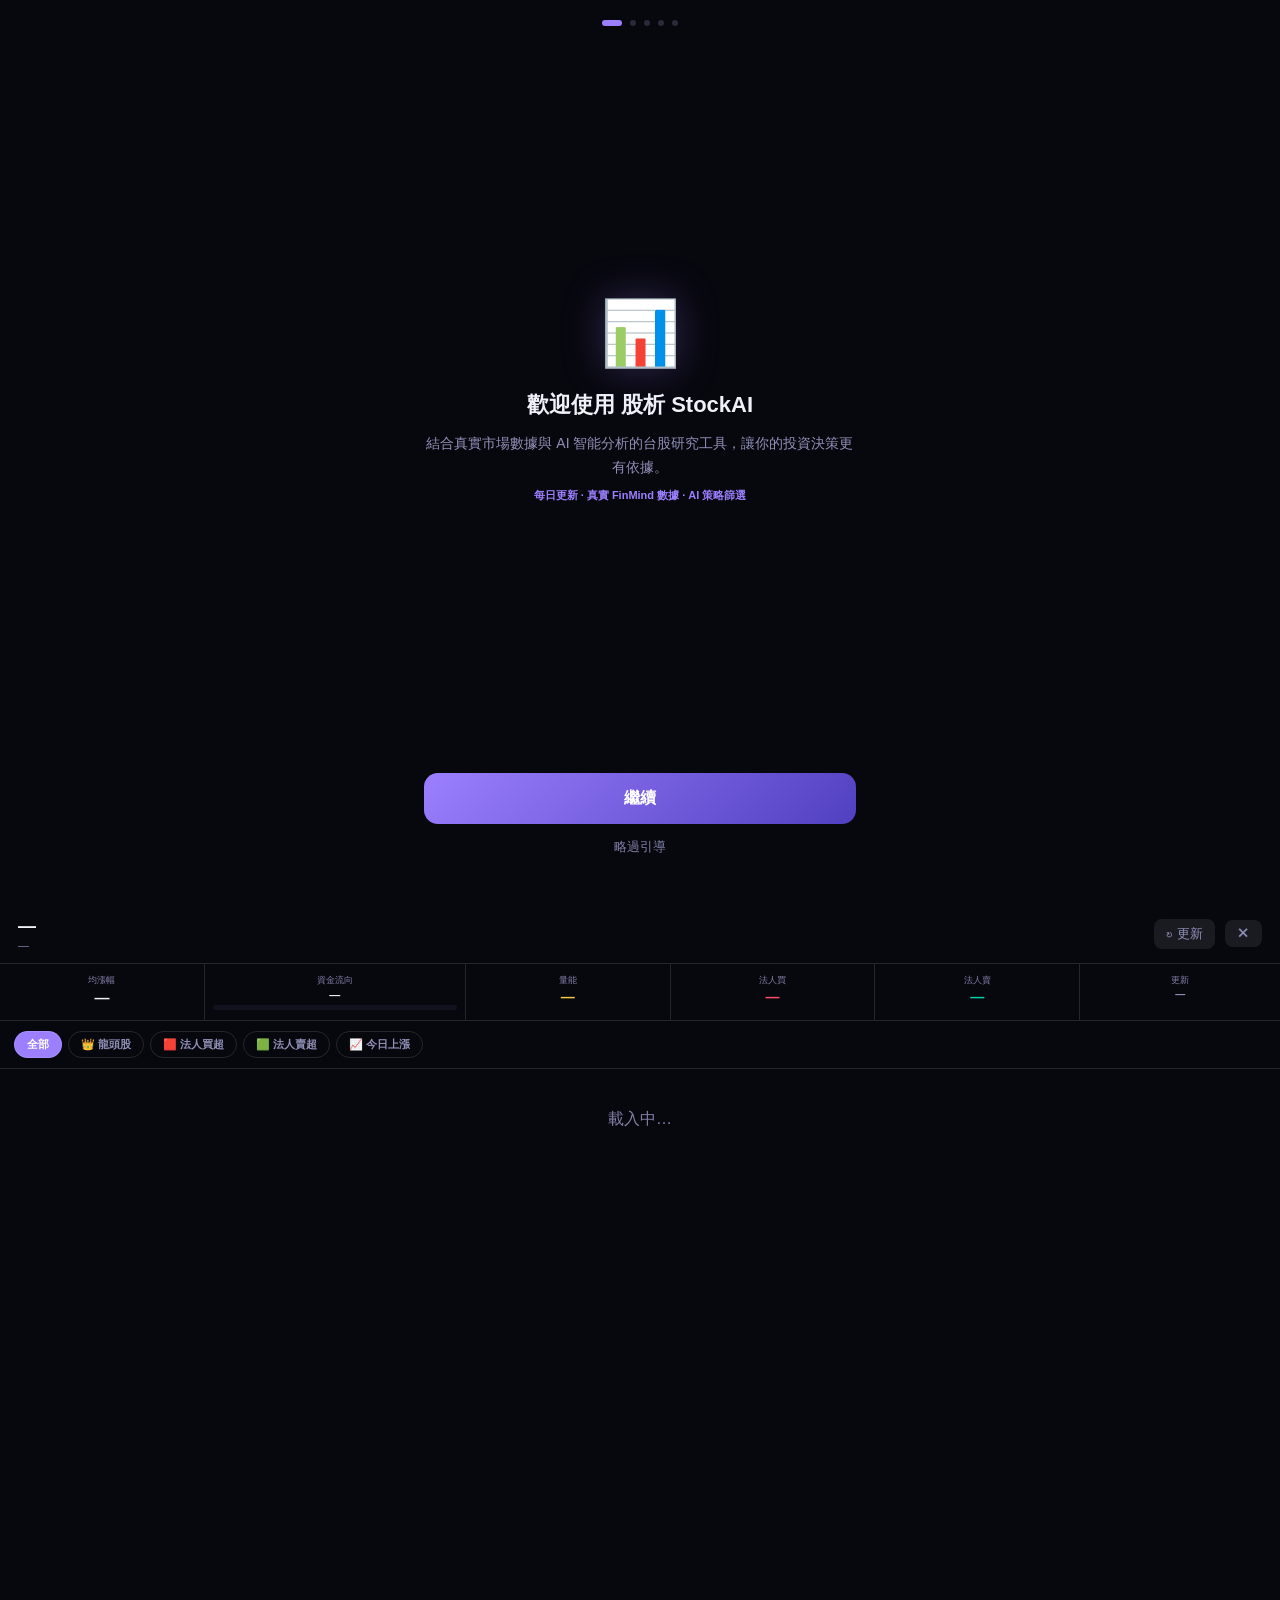
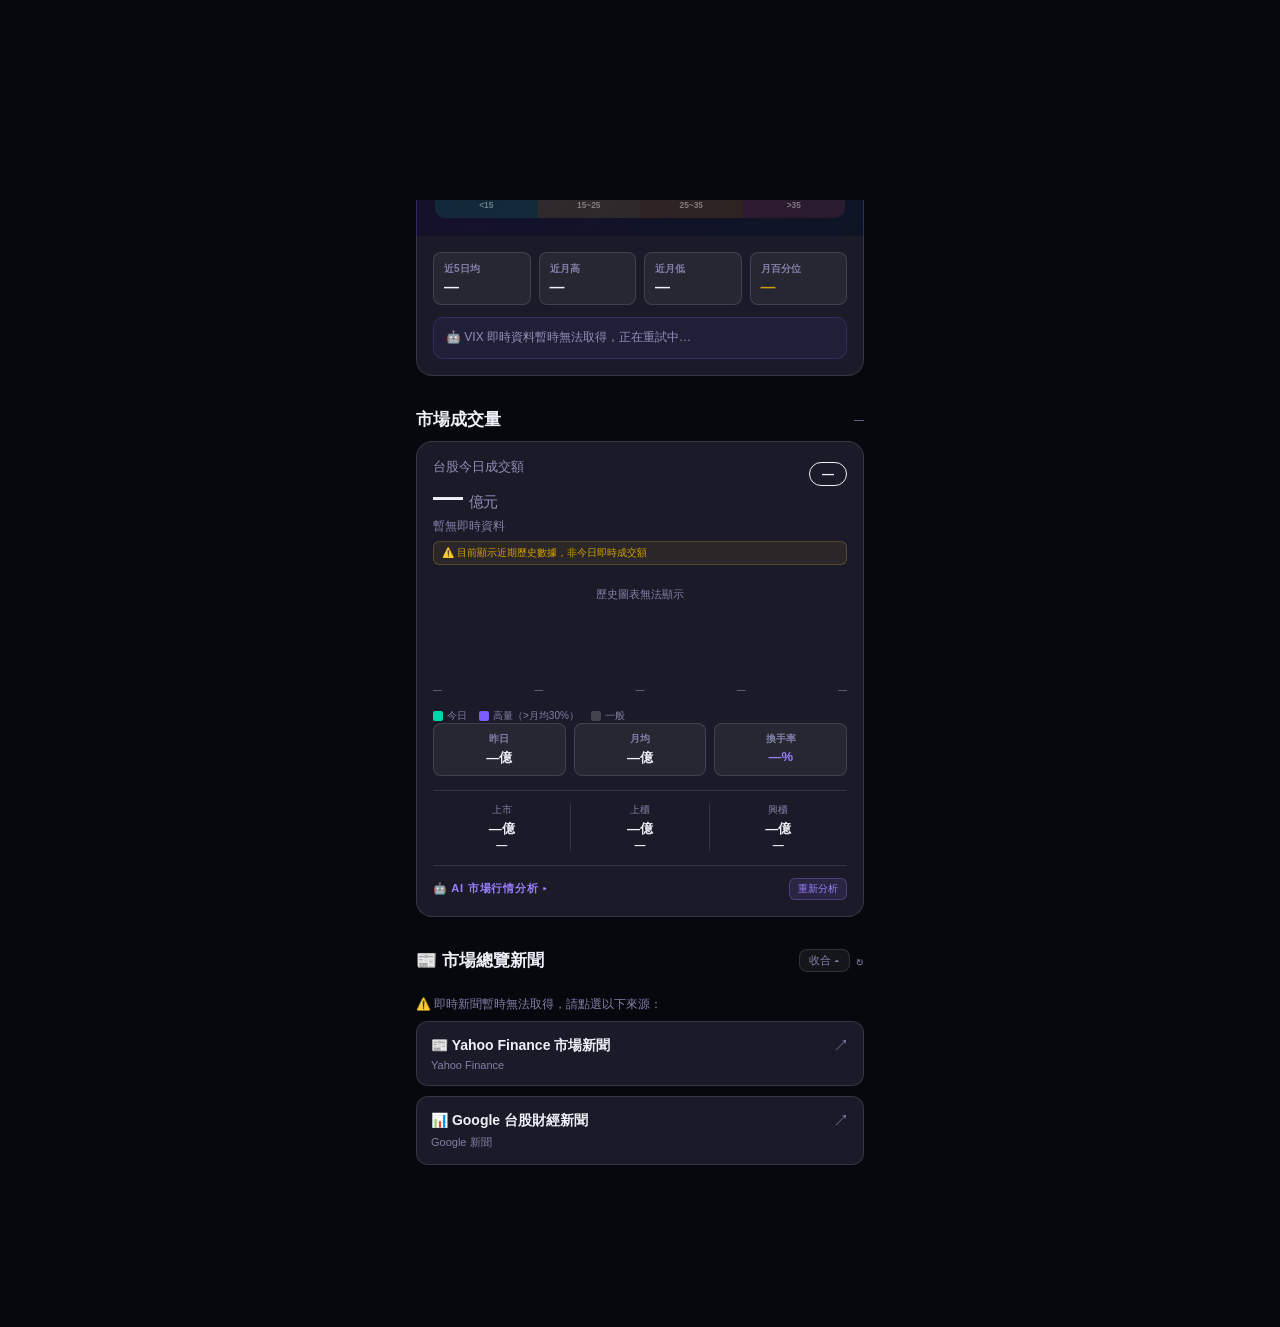
==== index.html @ 18006300 "Update index.html" ====
<!DOCTYPE html>
<html lang="zh-TW">
<head>
<meta charset="UTF-8">
<meta name="app-version" content="202605180736">
<meta http-equiv="Cache-Control" content="no-cache, no-store, must-revalidate">
<meta http-equiv="Pragma" content="no-cache">
<meta http-equiv="Expires" content="0">
<!-- build:1777642240 -->
<meta name="viewport" content="width=device-width, initial-scale=1, maximum-scale=1, user-scalable=no, viewport-fit=cover">
<title>股析 StockAI · 台股 AI 智能分析</title>
<meta name="description" content="股析 StockAI — 台股 AI 智能分析平台。即時法人籌碼、策略選股、VIX 恐慌指數、趨勢股排行。免費使用，數據來源台灣期交所與 TWSE。">

<!-- Open Graph（LINE / Facebook / 通訊軟體預覽）-->
<meta property="og:type"        content="website">
<meta property="og:url"         content="https://t55688t.pages.dev/">
<meta property="og:title"       content="股析 StockAI · 台股 AI 智能分析">
<meta property="og:description" content="結合 AI 與真實市場數據的台股分析平台。智能選股、法人籌碼、策略回測、趨勢股排行，讓你的投資決策更有依據。">
<meta property="og:image"       content="https://t55688t.pages.dev/og-image.png">
<meta property="og:image:width" content="1200">
<meta property="og:image:height" content="630">
<meta property="og:locale"      content="zh_TW">
<meta property="og:site_name"   content="股析 StockAI">

<!-- Twitter Card -->
<meta name="twitter:card"        content="summary_large_image">
<meta name="twitter:title"       content="股析 StockAI · 台股 AI 智能分析">
<meta name="twitter:description" content="結合 AI 與真實市場數據的台股分析平台。智能選股、法人籌碼、策略回測、趨勢股排行。">
<meta name="twitter:image"       content="https://t55688t.pages.dev/og-image.png">

<link rel="manifest" href="[data-uri]">
<meta name="apple-mobile-web-app-capable" content="yes">
  <meta name="mobile-web-app-capable" content="yes">
<meta name="apple-mobile-web-app-status-bar-style" content="black-translucent">
<meta name="apple-mobile-web-app-title" content="股析">
<meta name="theme-color" content="#0a0a0f">
<script src="https://accounts.google.com/gsi/client" async defer></script>
  <!-- DNS 預取：加速 API 連線 -->
  <link rel="dns-prefetch" href="//api.finmindtrade.com">
  <link rel="dns-prefetch" href="//openapi.twse.com.tw">
  <link rel="dns-prefetch" href="//query1.finance.yahoo.com">
  <link rel="dns-prefetch" href="//stockai-proxy.yuxa8426.workers.dev">
  <link rel="preconnect" href="https://stockai-proxy.yuxa8426.workers.dev" crossorigin>
<style>
*{margin:0;padding:0;box-sizing:border-box;-webkit-tap-highlight-color:transparent}:root{--bg:#07070e;--card:#1a1a28;--surface:#12121e;--border:rgba(255,255,255,0.12);--green:#00d4aa;--red:#ff4c6a;--gold:#d4a000;--purple:#9b7ffe;--text:#f0f0f8;--text2:#9090b8;--text3:#8080a8;--nav-bg:rgba(10,10,15,0.96);--card-shadow:none;}[data-theme="light"]{--bg:#f0f2f5;--card:#ffffff;--surface:#f7f8fa;--border:rgba(0,0,0,0.09);--red:#c0392b;--green:#16a085;--gold:#b7770d;--purple:#5b3fa0;--text:#1a1a2e;--text2:#4a4a6a;--text3:#8a8aaa;--nav-bg:rgba(240,242,245,0.97);--card-shadow:0 1px 6px rgba(0,0,0,.07),0 0 0 1px rgba(0,0,0,.05);}[data-theme="light"] .pulse{background:linear-gradient(135deg,#eaf4f1,#f0edf8) !important;border-color:rgba(22,160,133,.25) !important;}[data-theme="light"] .chart-card{box-shadow:0 2px 8px rgba(0,0,0,.08);}[data-theme="light"] .nav-btn.active{color:var(--purple) !important;}[data-theme="light"] .rank-row:hover{background:rgba(0,0,0,.03);}[data-theme="light"] [style*="rgba(0,0,0,.2)"],[data-theme="light"] [style*="rgba(0,0,0,.2)"]{background:rgba(0,0,0,.04) !important;}[data-theme="light"] .bar-track{background:rgba(0,0,0,.08) !important}[data-theme="light"] .conc-track{background:rgba(0,0,0,.08) !important}[data-theme="light"] .sstock-card{border-bottom-color:rgba(0,0,0,.07) !important}[data-theme="light"] .sstock-card:active{background:rgba(0,0,0,.04) !important}[data-theme="light"] #chipForeignBars,[data-theme="light"] #chipTrustBars{background:rgba(0,0,0,.05) !important}[data-theme="light"] #panel-short [style*="rgba(0,0,0"],[data-theme="light"] #panel-mid [style*="rgba(0,0,0"],[data-theme="light"] #panel-long [style*="rgba(0,0,0"]{background:var(--surface) !important;}[data-theme="light"] #periodTabs{background:rgba(0,0,0,.06) !important}[data-theme="light"] #chartTooltip{background:rgba(255,255,255,.97) !important;border-color:rgba(0,0,0,.12) !important}[data-theme="light"] #trendTip{background:rgba(0,0,0,.08) !important}[data-theme="light"] #chartLongPressHint{background:rgba(0,0,0,.1) !important;color:var(--text2) !important}[data-theme="light"] #pulseMeta>div{border-color:rgba(0,0,0,.08) !important}[data-theme="light"] #deepModuleResult{background:rgba(0,0,0,.03) !important}[data-theme="light"] #aiActionBox [style*="rgba(0,0,0,.2)"]{background:var(--surface) !important}[data-theme="light"] .chip-bg{background:rgba(0,0,0,.04) !important}[data-theme="light"] [style*="rgba(0,0,0,.15)"]{background:rgba(0,0,0,.06) !important}[data-theme="light"] [style*="rgba(255,255,255,.08)"]{background:rgba(0,0,0,.04) !important}[data-theme="light"] .hist-filter{color:var(--text2) !important}[data-theme="light"] [style*="rgba(255,255,255,.09)"]{background:rgba(0,0,0,.05) !important;}[data-theme="light"] #panel-short [style*="rgba(255,255,255,.09)"],[data-theme="light"] #panel-mid [style*="rgba(255,255,255,.09)"],[data-theme="light"] #panel-long [style*="rgba(255,255,255,.09)"]{background:var(--surface) !important;border:1px solid var(--border) !important;}[data-theme="light"] [style*="rgba(255,255,255,.08)"]{background:rgba(0,0,0,.08) !important;}[data-theme="light"] .donut-center .dp{color:var(--purple) !important}[data-theme="light"] .leg-nm{color:var(--text) !important}[data-theme="light"] .leg-pct{color:var(--text) !important}[data-theme="light"] .donut-center .dl{color:var(--text3) !important}[data-theme="light"] .fd-lbl{color:var(--text2) !important}[data-theme="light"] .vix-top{background:linear-gradient(135deg,#e8e4f6,#e2eaf6) !important;border-color:rgba(91,63,160,.25) !important;}[data-theme="light"] .vix-num{color:var(--text) !important}[data-theme="light"] .vix-unit{color:var(--text2) !important}[data-theme="light"] .gauge-needle{background:var(--text) !important;border-color:var(--bg) !important;box-shadow:0 0 8px rgba(0,0,0,.2) !important;}[data-theme="light"] .vix-note{background:rgba(91,63,160,.06) !important;border-color:rgba(91,63,160,.18) !important;color:var(--text2) !important;}[data-theme="light"] #vixChg{color:var(--text2) !important}[data-theme="light"] #vixDataDate{color:var(--text3) !important}[data-theme="light"] .strat-desc{color:var(--text) !important}[data-theme="light"] .strat-name{color:var(--purple) !important}[data-theme="light"] .strat-btn{background:var(--card) !important;border-color:var(--border) !important;}[data-theme="light"] .strat-btn.active{background:rgba(91,63,160,.1) !important;border-color:var(--purple) !important;}[data-theme="light"] .pulse{background:linear-gradient(135deg,#e6f4f1,#ede9f8) !important;border-color:rgba(22,160,133,.2) !important;}[data-theme="light"] .pulse-tag{color:var(--text2) !important}[data-theme="light"] #pulseMeta>div>div:first-child{color:var(--text3) !important}[data-theme="light"] [style*="rgba(255,255,255,.06)"]{background:rgba(0,0,0,.04) !important}[data-theme="light"] [style*="rgba(255,255,255,.07)"]{background:rgba(0,0,0,.04) !important}[data-theme="light"] [style*="rgba(255,255,255,.09)"]{background:rgba(0,0,0,.05) !important}[data-theme="light"] [style*="rgba(255,255,255,.1)"]{background:rgba(0,0,0,.05) !important}[data-theme="light"] [style*="rgba(255,255,255,.12)"]{background:rgba(0,0,0,.07) !important}[data-theme="light"] .vb:not([style*="#ff4c6a"]):not([style*="#00d4aa"]){background:rgba(0,0,0,.13) !important}[data-theme="light"] [style*="rgba(255,255,255,.55)"]{color:var(--text2) !important}[data-theme="light"] [style*="rgba(255,255,255,.25)"]{color:var(--text3) !important}[data-theme="light"] [style*="rgba(255,255,255,.2)"]{color:var(--text3) !important}[data-theme="light"] [style*="rgba(255,255,255,.4)"]{color:var(--text2) !important}[data-theme="light"] .vzone{color:var(--text2) !important}[data-theme="light"] .vol-dates span{color:var(--text3) !important}[data-theme="light"] .bt-grade-desc{color:var(--text2) !important}[data-theme="light"] .bt-next-tip{color:var(--text2) !important}[data-theme="light"] #pendingVerify [style*="rgba(255,255,255,.08)"]{border-bottom-color:rgba(0,0,0,.07) !important}[data-theme="light"] #aiSection [style*="rgba(255,255,255,.04)"],[data-theme="light"] #aiSection [style*="rgba(255,255,255,.05)"]{background:rgba(0,0,0,.03) !important}[data-theme="light"] .li-tab:not(.active){color:var(--text2) !important;background:rgba(0,0,0,.04) !important}[data-theme="light"] #historyModal [style*="rgba(255,255,255,.08)"]{border-color:rgba(0,0,0,.08) !important}[data-theme="light"] #historyModal [style*="rgba(255,255,255,.06)"]{background:rgba(0,0,0,.04) !important}[data-theme="light"] #btSwapPanel [style*="rgba(255,255,255,.06)"]{background:rgba(0,0,0,.04) !important}[data-theme="light"] #btSwapPanel [style*="rgba(255,255,255,.08)"]{border-color:rgba(0,0,0,.07) !important}[data-theme="light"] #intlNewsList [style*="rgba(255,255,255,.06)"]{background:rgba(0,0,0,.04) !important}[data-theme="light"] #pushItemsList [style*="rgba(255,255,255,.06)"]{background:rgba(0,0,0,.04) !important}[data-theme="light"] #wlItems [style*="rgba(255,255,255,.06)"]{background:rgba(0,0,0,.03) !important}[data-theme="light"] #wlItems [style*="rgba(255,255,255,.08)"]{border-color:rgba(0,0,0,.07) !important}[data-theme="light"] .abadge{filter:brightness(.9) !important}[data-theme="light"] [style*="background:rgba(14,14,22"],[data-theme="light"] [style*="background:rgba(10,10,15"],[data-theme="light"] [style*="background:#0a0a0f"],[data-theme="light"] [style*="background:#0e0e16"]{background:var(--surface) !important;color:var(--text) !important}[data-theme="light"] #fresh-quote{color:var(--text3) !important}[data-theme="light"] .sector-tag{color:var(--text2) !important;background:rgba(0,0,0,.06) !important;border-color:rgba(0,0,0,.1) !important}[data-theme="light"] #chartTooltip *{color:var(--text) !important}[data-theme="light"] #ttChange{color:var(--text2) !important}html,html{height:100%}body{background:var(--bg);color:var(--text);font-family:-apple-system,'Noto Sans TC',sans-serif;min-height:100vh;height:100%;overflow-x:hidden;overflow-y:auto !important;min-width:320px;-webkit-overflow-scrolling:touch}#app{max-width:480px;margin:0 auto;padding-bottom:calc(80px + env(safe-area-inset-bottom,0px));display:block;min-height:100vh;position:relative}
.page{max-width:480px;margin:0 auto;width:100%}.page{display:none}.page.active{display:block !important;min-height:calc(100vh - 60px);padding-bottom:calc(72px + env(safe-area-inset-bottom,0px));visibility:visible !important;opacity:1 !important}.pt-modal-overlay{display:none!important}.pt-modal-overlay.open{display:flex!important}.nav{position:fixed;bottom:0;left:50%;transform:translateX(-50%) translateZ(0);-webkit-transform:translateX(-50%) translateZ(0);width:100%;max-width:480px;background:var(--nav-bg);border-top:1px solid var(--border);display:flex;z-index:1000;padding-bottom:env(safe-area-inset-bottom,0px);will-change:transform}.nav-btn{flex:1;display:flex;flex-direction:column;align-items:center;padding:10px 0 8px;gap:3px;cursor:pointer;border:none;background:none;color:var(--text2);transition:color .15s}.nav-btn.active{color:var(--green)}.nav-btn span:first-child{font-size:22px;line-height:1}.nav-btn span:last-child{font-size:10px;font-weight:600}.sec{display:flex;justify-content:space-between;align-items:center;padding:18px 16px 10px}.sec h2{font-size:17px;font-weight:700}.sec a{font-size:13px;color:var(--green);text-decoration:none}.card{background:var(--card);border-radius:16px;border:1px solid var(--border);margin:0 16px 14px;padding:16px}.header{display:flex;justify-content:space-between;align-items:center;padding:calc(env(safe-area-inset-top,0px) + 16px) 16px 8px}
#page-home.banner-on .header{padding-top:10px}.header h1{font-size:26px;font-weight:800;background:linear-gradient(135deg,#f0f0f8,var(--green));-webkit-background-clip:text;-webkit-text-fill-color:transparent}.header p{font-size:12px;color:var(--text2);margin-top:2px}.avatar{width:38px;height:38px;border-radius:50%;background:linear-gradient(135deg,var(--purple),var(--green));display:flex;align-items:center;justify-content:center;font-weight:700;color:#fff;font-size:15px}.search{margin:0 16px 14px;background:var(--surface);border-radius:12px;padding:11px 14px;display:flex;align-items:center;gap:10px;border:1px solid var(--border)}.search input{background:none;border:none;outline:none;color:var(--text);font-size:15px;flex:1;font-family:inherit}.search input::placeholder{color:var(--text3)}#searchResults{display:none;margin:0 16px;background:var(--card);border-radius:12px;border:1px solid var(--border);overflow:hidden;margin-top:-10px;margin-bottom:14px;z-index:100;position:relative}.pulse{background:linear-gradient(135deg,#0f2027,#151f35);border-radius:16px;margin:0 16px 14px;padding:18px;border:1px solid rgba(0,212,170,.2);position:relative;overflow:hidden}.pulse::after{content:'';position:absolute;top:-40px;right:-40px;width:110px;height:110px;background:radial-gradient(circle,rgba(0,212,170,.15),transparent 70%);border-radius:50%}.pulse-tag{font-size:11px;font-weight:700;color:var(--green);letter-spacing:1.5px;text-transform:uppercase;display:flex;align-items:center;gap:6px;margin-bottom:8px}.dot{width:6px;height:6px;border-radius:50%;background:var(--green);animation:blink 1.5s infinite}@keyframes blink{0%,100%{opacity:1}50%{opacity:.2}}.pulse h3{font-size:20px;font-weight:700;margin-bottom:4px}.pulse p{font-size:13px;color:var(--text2);margin-bottom:12px;line-height:1.5}.chips-row{display:flex;gap:8px;flex-wrap:wrap}.chip{padding:4px 12px;border-radius:999px;font-size:12px;font-weight:600;border:1px solid}.chip.up{background:rgba(255,76,106,.1);color:var(--red);border-color:rgba(255,76,106,.3)}.chip.dn{background:rgba(0,212,170,.1);color:var(--green);border-color:rgba(0,212,170,.3)}.chip.nt{background:rgba(245,200,66,.1);color:var(--gold);border-color:rgba(245,200,66,.3)}.index-row{display:flex;gap:8px;padding:0 16px 14px;overflow-x:auto;scrollbar-width:none;-webkit-overflow-scrolling:touch;touch-action:pan-x}.index-row::-webkit-scrollbar{display:none}.idx{background:var(--surface);border-radius:12px;padding:11px 13px;min-width:88px;flex-shrink:0;border:1px solid var(--border);text-align:center}.idx .n{font-size:11px;color:var(--text2);font-weight:600}.idx .v{font-size:16px;font-weight:700;margin:3px 0 2px}.idx .c{font-size:12px;font-weight:600}.stocks{display:flex;gap:12px;padding:0 16px 14px;overflow-x:auto;scrollbar-width:none}.stocks::-webkit-scrollbar{display:none}.scard{background:var(--card);border-radius:16px;padding:14px;min-width:148px;flex-shrink:0;border:1px solid var(--border);cursor:pointer;transition:border-color .2s,transform .15s;user-select:none}.scard:active{transform:scale(.96)}.scard.sel{border-color:rgba(0,212,170,.5);background:linear-gradient(135deg,#182830,#1e1e2a)}.scard .tk{font-size:11px;color:var(--text2);font-weight:700;letter-spacing:.5px}.scard .nm{font-size:14px;font-weight:600;margin:3px 0 8px}.scard .pr{font-size:22px;font-weight:800;letter-spacing:-.5px}.scard .ch{font-size:13px;font-weight:600;margin-top:2px}.spark{margin-top:10px;height:36px}.spark svg{width:100%;height:100%}.chart-card{background:var(--card);border-radius:16px;margin:0 16px 14px;padding:16px;border:1px solid var(--border);position:relative;box-shadow:var(--card-shadow)}.chart-top{display:flex;justify-content:space-between;align-items:flex-start;margin-bottom:14px}.chart-top h3{font-size:18px;font-weight:800}.chart-top p{font-size:12px;color:var(--text2);margin-top:2px}.tabs{display:flex;gap:4px}.tab{padding:5px 10px;border-radius:8px;font-size:12px;font-weight:600;color:var(--text2);background:none;border:none;cursor:pointer;font-family:inherit;transition:all .15s}.tab.active{background:var(--purple);color:#fff}.chart-area{width:100%;height:130px;display:block;overflow:visible}.chart-time{display:flex;justify-content:space-between;font-size:10px;color:var(--text3);margin-top:4px}.vol-sec{border-top:1px solid var(--border);margin-top:14px;padding-top:12px}.vol-head{display:flex;justify-content:space-between;align-items:center;margin-bottom:8px}.vol-head span:first-child{font-size:11px;font-weight:700;color:var(--text2);text-transform:uppercase;letter-spacing:.8px}.vol-head span:last-child{font-size:13px;font-weight:700}.vol-bars{display:flex;align-items:flex-end;gap:3px;height:48px}.vol-dates{display:flex;justify-content:space-between;margin-top:3px;padding:0 1px}.vol-dates span{font-size:9px;color:var(--text3);flex:1;text-align:center;overflow:hidden;white-space:nowrap}.vb{flex:1;border-radius:3px 3px 0 0;min-height:3px;transition:height .5s ease}.vol-signal{font-size:12px;color:var(--text2);margin-top:8px;line-height:1.5}.ai-card{background:linear-gradient(135deg,#1a1030,#0d1a2a);border-radius:16px;margin:0 16px 14px;padding:16px;border:1px solid rgba(124,92,252,.3)}.strat-btn{background:var(--card);border:1px solid var(--border);border-radius:16px;padding:18px 12px;cursor:pointer;font-family:inherit;text-align:center;transition:all .2s;color:var(--text)}.strat-btn.active{border-color:var(--purple);background:rgba(124,92,252,.14);box-shadow:0 0 0 2px var(--purple)}.strat-btn:active{opacity:.7}.strat-icon{font-size:28px;margin-bottom:6px;line-height:1}.strat-name{font-size:11px;font-weight:600;color:var(--gold);margin-bottom:4px;letter-spacing:.5px}.strat-desc{font-size:16px;font-weight:800;color:var(--text);line-height:1.3}.sstock-card{display:flex;align-items:center;gap:10px;padding:12px 14px;background:var(--card);border:1px solid var(--border);border-radius:12px;margin-bottom:8px;cursor:pointer;transition:border-color .15s}.wl-row{display:flex;align-items:center;padding:12px 14px;background:var(--card);border:1px solid var(--border);border-radius:12px;margin-bottom:8px;transition:border-color .15s}.wl-row:active{background:var(--surface)}.sstock-card:active{background:var(--surface)}.sstock-rank{font-size:18px;font-weight:800;color:var(--text3);width:24px;flex-shrink:0;text-align:center}.sstock-info{flex:1;min-width:0}.sstock-name{font-size:14px;font-weight:700}.sstock-reason{font-size:11px;color:var(--text2);margin-top:2px;white-space:nowrap;overflow:hidden;text-overflow:ellipsis}.sstock-metrics{text-align:right;flex-shrink:0}.sstock-win{font-size:16px;font-weight:800;color:var(--red)}.sstock-risk{font-size:10px;color:var(--text3);margin-top:2px}.sstock-risk-bar{width:48px;height:4px;border-radius:2px;background:var(--surface);margin-top:3px;overflow:hidden}.sstock-risk-fill{height:100%;border-radius:2px;transition:width .5s}.deep-btn{display:flex;align-items:center;gap:10px;background:rgba(255,255,255,.08);border:1px solid var(--border);border-radius:12px;padding:11px 12px;cursor:pointer;font-family:inherit;text-align:left;width:100%;transition:all .2s;color:var(--text)}.deep-btn:active,.deep-btn.loading{opacity:.7;background:rgba(124,92,252,.1);border-color:var(--purple)}.deep-btn.done{border-color:rgba(0,212,170,.3);background:rgba(0,212,170,.05)}.ai-tag{font-size:11px;font-weight:700;color:var(--purple);text-transform:uppercase;letter-spacing:1.5px;margin-bottom:8px}.ai-card h3{font-size:16px;font-weight:700;margin-bottom:8px}.ai-card p{font-size:13px;color:var(--text2);line-height:1.7;margin-bottom:14px}.metrics{display:flex;gap:10px}.metric{flex:1;background:var(--card);border-radius:10px;padding:10px 12px;border:1px solid var(--border)}.metric .ml{font-size:10px;color:var(--text3);font-weight:600;text-transform:uppercase}.metric .mv{font-size:16px;font-weight:700;margin-top:3px;color:var(--text)}.ai-mini-card{flex:1;background:var(--card);border-radius:10px;padding:10px;text-align:center;border:1px solid var(--border)}.ai-mini-card .ai-mini-label{font-size:10px;color:var(--text3);margin-bottom:4px}.ai-mini-card .ai-mini-val{font-size:18px;font-weight:700;color:var(--text)}.ai-score-card{flex:1;background:var(--card);border-radius:8px;padding:7px;text-align:center;border:1px solid var(--border)}.ai-score-card .ai-sc-lbl{font-size:9px;color:var(--text3);margin-bottom:2px}.ai-score-card .ai-sc-val{font-size:14px;font-weight:700;color:var(--text)}.ai-obs-box{background:var(--card);border-radius:10px;padding:11px 13px;border:1px solid var(--border)}.ai-obs-box .ai-obs-lbl{font-size:11px;color:var(--text3);margin-bottom:4px}.ai-obs-box .ai-obs-body{font-size:13px;color:var(--text);line-height:1.6}.ai-bar-bg{height:6px;border-radius:999px;background:var(--border);margin-top:6px;overflow:hidden}.ai-bar-bg-lg{height:8px;border-radius:999px;background:var(--border);margin-bottom:10px;overflow:hidden}.ai-stat-card{flex:1;background:var(--card);border-radius:8px;padding:7px 9px;border:1px solid var(--border)}.ai-stat-lbl{font-size:9px;color:var(--text3);margin-bottom:2px}.sig{display:inline-flex;align-items:center;gap:4px;padding:5px 12px;border-radius:999px;font-size:12px;font-weight:700;margin-top:12px;border:1px solid;cursor:pointer}.sig.buy{background:rgba(255,76,106,.12);color:var(--red);border-color:rgba(255,76,106,.3)}.sig.sell{background:rgba(0,212,170,.12);color:var(--green);border-color:rgba(0,212,170,.3)}.sig.hold{background:rgba(245,200,66,.12);color:var(--gold);border-color:rgba(245,200,66,.3)}.inst-row-item{display:flex;align-items:center;gap:10px;margin-bottom:12px}.inst-icon{width:36px;height:36px;border-radius:10px;display:flex;align-items:center;justify-content:center;font-size:15px;flex-shrink:0}.inst-nm{font-size:13px;font-weight:600}.inst-sub{font-size:11px;color:var(--text2)}.bar-wrap{flex:1.5}.bar-track{height:6px;background:rgba(255,255,255,.06);border-radius:999px;overflow:hidden}.bar-fill{height:100%;border-radius:999px;transition:width .8s ease}.inst-amt{font-size:13px;font-weight:700;text-align:right;min-width:70px}.inst-total{display:flex;justify-content:space-between;padding-top:12px;border-top:1px solid var(--border);margin-top:4px}.inst-total span:first-child{font-size:12px;color:var(--text2)}.inst-total span:last-child{font-size:16px;font-weight:700;color:var(--green)}.five-day{display:flex;gap:4px;margin-top:14px;position:relative}.five-day::before{content:'';position:absolute;left:0;right:0;top:32px;height:1px;background:var(--border);z-index:0}.fd-col{flex:1;display:flex;flex-direction:column;align-items:center;gap:4px;position:relative;z-index:1}.fd-plot{position:relative;width:100%;height:64px}.fd-bar{position:absolute;left:50%;transform:translateX(-50%);width:70%;min-height:2px;opacity:.85}.fd-bar.pos{bottom:32px;background:var(--red);border-radius:3px 3px 0 0}.fd-bar.neg{top:32px;background:var(--green);border-radius:0 0 3px 3px}.fd-lbl{font-size:9px;color:var(--text3)}.donut-wrap{display:flex;align-items:center;gap:16px;margin-bottom:16px}.donut{position:relative;width:110px;height:110px;flex-shrink:0}.donut svg{width:110px;height:110px}.donut-center{position:absolute;top:50%;left:50%;transform:translate(-50%,-50%);text-align:center}.donut-center .dp{font-size:20px;font-weight:800;color:var(--green)}.donut-center .dl{font-size:9px;color:var(--text3)}.legend{flex:1;display:flex;flex-direction:column;gap:10px}.leg-row{display:flex;align-items:center;gap:8px}.leg-dot{width:8px;height:8px;border-radius:50%;flex-shrink:0}.leg-nm{font-size:12px;font-weight:600}.leg-sub{font-size:10px;color:var(--text3)}.leg-pct{font-size:13px;font-weight:700;margin-left:auto}.conc-row{display:flex;align-items:center;gap:8px;margin-bottom:6px}.conc-lbl{font-size:11px;color:var(--text2);width:52px;flex-shrink:0}.conc-track{flex:1;height:8px;background:rgba(255,255,255,.06);border-radius:999px;overflow:hidden}.conc-fill{height:100%;border-radius:999px;transition:width .8s ease}.conc-val{font-size:11px;font-weight:700;width:34px;text-align:right}.trend-boxes{display:flex;gap:8px;margin-top:14px;padding-top:12px;border-top:1px solid var(--border)}.tbox{flex:1;background:rgba(255,255,255,.06);border-radius:10px;padding:10px;border:1px solid var(--border);text-align:center}.tbox .ti{font-size:18px;margin-bottom:3px}.tbox .tl{font-size:10px;color:var(--text3)}.tbox .tv{font-size:14px;font-weight:700;margin-top:2px}.vix-wrap{margin:0 16px 14px}.leading-card{background:var(--card);border-radius:16px;margin:0 16px 14px;padding:16px;border:1px solid var(--border)}.li-analysis{background:rgba(124,92,252,.08);border:1px solid rgba(124,92,252,.2);border-radius:10px;padding:11px 13px;font-size:12px;color:var(--text2);line-height:1.7}.li-tab{transition:all .2s}.vix-top{background:linear-gradient(135deg,#1a0f2e,#0d1525);border-radius:16px 16px 0 0;padding:18px;border:1px solid rgba(124,92,252,.3);border-bottom:none;position:relative;overflow:hidden}.vix-bottom{background:var(--card);border-radius:0 0 16px 16px;padding:16px;border:1px solid var(--border);border-top:none}.vix-num{font-size:48px;font-weight:800;letter-spacing:-2px;line-height:1}.vix-unit{font-size:16px;font-weight:500;color:var(--text2)}.vix-badge{padding:4px 10px;border-radius:999px;font-size:11px;font-weight:700;letter-spacing:1px}.vix-badge.low{background:rgba(0,212,170,.15);color:var(--green);border:1px solid rgba(0,212,170,.3)}.gauge-track{height:8px;border-radius:999px;background:linear-gradient(90deg,#00d4aa 0%,#f5c842 45%,#ff9500 70%,#ff4c6a 100%);position:relative;margin:14px 0 4px}.gauge-needle{position:absolute;top:50%;transform:translateX(-50%) translateY(-50%);width:16px;height:16px;background:#fff;border-radius:50%;border:2px solid var(--bg);box-shadow:0 0 8px rgba(255,255,255,.5);transition:left .8s cubic-bezier(.34,1.56,.64,1)}.gauge-labels{display:flex;justify-content:space-between;font-size:9px;color:var(--text3)}.vix-zones{display:flex;border-radius:10px;overflow:hidden;margin-top:12px}.vzone{flex:1;padding:8px 4px;text-align:center;font-size:10px;font-weight:600;color:rgba(255,255,255,.4)}.vzone.z1{background:rgba(0,212,170,.12)}.vzone.z2{background:rgba(245,200,66,.12)}.vzone.z3{background:rgba(255,149,0,.12)}.vzone.z4{background:rgba(255,76,106,.12)}.vzone.active.z1{background:rgba(0,212,170,.3);color:var(--green)}.vzone.active.z2{background:rgba(245,200,66,.3);color:var(--gold)}.vzone.active.z3{background:rgba(255,149,0,.3);color:#ff9500}.vzone.active.z4{background:rgba(255,76,106,.3);color:var(--red)}.vix-stats{display:flex;gap:8px;margin-bottom:12px}.vstat{flex:1;background:rgba(255,255,255,.06);border-radius:8px;padding:9px 10px;border:1px solid var(--border)}.vstat .vl{font-size:10px;color:var(--text3);font-weight:600}.vstat .vv{font-size:15px;font-weight:700;margin-top:2px}.vix-note{background:rgba(124,92,252,.08);border-radius:10px;padding:10px 12px;border:1px solid rgba(124,92,252,.2);font-size:12px;color:var(--text2);line-height:1.6}.vol-card{background:var(--card);border-radius:16px;margin:0 16px 14px;padding:16px;border:1px solid var(--border);overflow:visible}.vol-big{font-size:30px;font-weight:800;letter-spacing:-1px}.vol-big span{font-size:15px;font-weight:500;color:var(--text2)}.market-bars{width:100%;margin:8px 0 0;overflow:visible;min-height:100px}.mb{flex:1;border-radius:3px 3px 0 0;min-height:4px}.vol-time-row{display:flex;justify-content:space-between;font-size:9px;color:var(--text3);margin-bottom:14px}.vol-stats3{display:flex;gap:8px;margin-bottom:14px}.vs3{flex:1;background:rgba(255,255,255,.06);border-radius:8px;padding:8px 10px;border:1px solid var(--border);text-align:center}.vs3 .vsl{font-size:10px;color:var(--text3);font-weight:600}.vs3 .vsv{font-size:13px;font-weight:700;margin-top:3px}.breakdown{display:flex;gap:0;padding-top:12px;border-top:1px solid var(--border)}.bdi{flex:1;text-align:center}.bdi .bdl{font-size:10px;color:var(--text3)}.bdi .bdv{font-size:13px;font-weight:700;margin-top:3px}.bdi .bdc{font-size:11px;font-weight:600;margin-top:1px}.bdiv{width:1px;background:var(--border)}.wrow{display:flex;align-items:center;gap:12px;padding:14px;background:var(--card);border-radius:12px;margin:0 16px 10px;border:1px solid var(--border);cursor:pointer;transition:background .15s}.wrow:active{background:var(--surface)}.wi{flex:1}.wi .wt{font-size:15px;font-weight:700}.wi .ws{font-size:12px;color:var(--text2);margin-top:2px}.wmini{width:50px;height:32px;flex-shrink:0}.wr{text-align:right}.wr .wp{font-size:16px;font-weight:700}.wr .wc{font-size:12px;font-weight:600;margin-top:2px}.nitem{display:flex;align-items:flex-start;gap:12px;padding:14px;background:var(--card);border-radius:12px;margin:0 16px 10px;border:1px solid var(--border);cursor:pointer;transition:background .15s,border-color .15s}.nitem:hover{background:rgba(124,92,252,.06);border-color:rgba(124,92,252,.3)}.nitem:active{background:var(--surface)}.nitem .nt{font-size:14px;font-weight:600;line-height:1.4;margin-bottom:4px}.nitem .ns{font-size:11px;color:var(--text3)}.ncat{padding:3px 8px;border-radius:6px;font-size:10px;font-weight:700;letter-spacing:.5px;white-space:nowrap;flex-shrink:0;align-self:flex-start;margin-top:2px}.ncat.tech{background:rgba(0,212,170,.15);color:var(--green)}.ncat.macro{background:rgba(124,92,252,.2);color:var(--purple)}.ncat.finance{background:rgba(245,200,66,.15);color:var(--gold)}.sector-grid{display:grid;grid-template-columns:1fr 1fr;gap:10px;margin-bottom:20px}.sector-btn{background:var(--card);border:1px solid var(--border);border-radius:12px;padding:12px 12px 10px;cursor:pointer;text-align:left;width:100%;transition:all .2s;font-family:inherit;position:relative;overflow:hidden}.sector-btn:active,.sector-btn.active{background:var(--surface);border-color:var(--purple)}.sector-btn.sb-up{border-color:rgba(255,76,106,.35)}.sector-btn.sb-dn{border-color:rgba(0,212,170,.35)}.sb-icon{font-size:22px;margin-bottom:5px}.sb-name{font-size:12px;font-weight:600;color:var(--text);line-height:1.2}.sb-chg{font-size:13px;font-weight:700;margin-top:3px}.sb-flow{margin-top:6px;height:5px;border-radius:2px;background:var(--surface);overflow:hidden;position:relative}.sb-flow-left{position:absolute;right:50%;top:0;height:100%;border-radius:2px 0 0 2px;transition:width .7s cubic-bezier(.4,0,.2,1);width:0%;background:linear-gradient(270deg,rgba(0,212,170,.5),var(--green))}.sb-flow-right{position:absolute;left:50%;top:0;height:100%;border-radius:0 2px 2px 0;transition:width .7s cubic-bezier(.4,0,.2,1);width:0%;background:linear-gradient(90deg,rgba(255,76,106,.5),var(--red))}.sb-flow-center{position:absolute;left:50%;top:-1px;width:1px;height:7px;background:var(--border);transform:translateX(-50%)}.sb-flow-label{font-size:9px;color:var(--text3);margin-top:3px;display:flex;justify-content:space-between;align-items:center;gap:2px}.sb-vol-tag{font-size:9px;font-weight:700;padding:1px 4px;border-radius:3px;background:rgba(245,200,66,.12);color:#f5c842;flex-shrink:0}.sector-drawer{position:fixed;inset:0;z-index:1100;display:flex;flex-direction:column;background:var(--bg);transform:translateY(100%);transition:transform .35s cubic-bezier(.4,0,.2,1)}.sector-drawer.open{transform:translateY(0)}.sector-drawer-header{display:flex;align-items:center;justify-content:space-between;padding:max(16px,env(safe-area-inset-top,16px)) 18px 12px;border-bottom:1px solid var(--border);flex-shrink:0}.sector-drawer-body{flex:1;overflow-y:auto;padding:0 0 80px}.sstock-card{display:flex;align-items:center;padding:13px 16px;border-bottom:1px solid rgba(255,255,255,.08);cursor:pointer;transition:background .15s;gap:10px}.sstock-card:active{background:rgba(255,255,255,.09)}.sstock-badge{font-size:9px;font-weight:700;padding:2px 6px;border-radius:4px;white-space:nowrap;flex-shrink:0}.badge-leader{background:rgba(245,200,66,.2);color:var(--gold)}.badge-buy{background:rgba(255,76,106,.15);color:var(--red)}.badge-sell{background:rgba(0,212,170,.15);color:var(--green)}.badge-watch{background:rgba(124,92,252,.15);color:var(--purple)}.sstock-skeleton{animation:pulse 1.4s ease-in-out infinite}@keyframes pulse{0%,100%{opacity:.4}50%{opacity:1}}.rank-row{display:flex;align-items:center;gap:12px;padding:12px;background:var(--card);border-radius:12px;border:1px solid var(--border);margin-bottom:8px;cursor:pointer;transition:background .15s,border-color .15s}.rank-row:hover{border-color:rgba(124,92,252,.35)}.rank-row:active{background:var(--surface)}.rank-no{width:24px;font-size:13px;font-weight:700;color:var(--text3);text-align:center}.rank-nm{font-size:14px;font-weight:600}.rank-sub{font-size:11px;color:var(--text2);margin-top:2px}.rank-right{text-align:right;margin-left:auto;flex-shrink:0}.rank-right .rp{font-size:15px;font-weight:700}.rank-right .rc{font-size:12px;font-weight:600;margin-top:1px}.trend-tag{display:inline-flex;align-items:center;gap:3px;font-size:9px;font-weight:700;padding:2px 6px;border-radius:4px;white-space:nowrap;flex-shrink:0}.trend-tag.breakout{background:rgba(255,76,106,.15);color:#ff4c6a;border:1px solid rgba(255,76,106,.3)}.trend-tag.volume{background:rgba(245,200,66,.15);color:#f5c842;border:1px solid rgba(245,200,66,.3)}.trend-tag.foreign{background:rgba(124,92,252,.15);color:#a080ff;border:1px solid rgba(124,92,252,.3)}.trend-tag.momentum{background:rgba(0,212,170,.15);color:#00d4aa;border:1px solid rgba(0,212,170,.3)}.stock-trend-bar{display:flex;flex-wrap:wrap;gap:5px;margin-top:6px;min-height:20px}.alert-tabs{display:flex;border-bottom:1px solid var(--border);margin-bottom:0;overflow-x:auto;scrollbar-width:none}.alert-tabs::-webkit-scrollbar{display:none}.alert-tab{flex:1;min-width:56px;padding:10px 4px 9px;text-align:center;font-size:11px;font-weight:700;color:var(--text3);background:none;border:none;border-bottom:2px solid transparent;cursor:pointer;white-space:nowrap;font-family:inherit;transition:color .15s}.alert-tab.active{color:var(--green);border-bottom-color:var(--green)}.alert-tab .at-count{display:block;font-size:17px;font-weight:800;margin-bottom:2px}.alert-tab.active .at-count{color:var(--green)}.acard{background:var(--card);border:1px solid var(--border);border-radius:14px;padding:14px 16px;margin-bottom:10px;cursor:pointer;transition:border-color .15s}.acard:active{background:var(--surface)}.acard-top{display:flex;justify-content:space-between;align-items:flex-start;gap:8px}.acard-name{font-size:16px;font-weight:700}.acard-id{font-size:11px;color:var(--text3);margin-top:2px}.acard-price{text-align:right;flex-shrink:0}.acard-price .ap{font-size:17px;font-weight:800}.acard-price .ac{font-size:12px;font-weight:600;margin-top:2px}.acard-meta{display:flex;flex-wrap:wrap;gap:6px;margin-top:8px;font-size:11px;color:var(--text2)}.acard-meta span{background:var(--surface);border-radius:6px;padding:2px 7px}.acard-warn{margin-top:8px;font-size:11px;color:#f5c842;line-height:1.5}.abadge{display:inline-flex;align-items:center;gap:3px;font-size:9px;font-weight:700;padding:2px 7px;border-radius:4px}.abadge.notice{background:rgba(245,200,66,.15);color:#f5c842;border:1px solid rgba(245,200,66,.3)}.abadge.dispose{background:rgba(0,212,170,.15);color:#00d4aa;border:1px solid rgba(0,212,170,.3)}.abadge.dayrade{background:rgba(124,92,252,.15);color:#a080ff;border:1px solid rgba(124,92,252,.3)}.abadge.hot{background:rgba(255,76,106,.15);color:#ff4c6a;border:1px solid rgba(255,76,106,.3)}.abadge.bullish{background:rgba(255,76,106,.15);color:#ff4c6a;border:1px solid rgba(255,76,106,.3)}.abadge.bearish{background:rgba(0,212,170,.15);color:#00d4aa;border:1px solid rgba(0,212,170,.3)}.profile-hero{padding:30px 16px 20px;text-align:center}.prof-av{width:72px;height:72px;border-radius:50%;background:linear-gradient(135deg,var(--purple),var(--green));display:flex;align-items:center;justify-content:center;font-size:28px;font-weight:700;color:#fff;margin:0 auto 12px}.pref-item{display:flex;align-items:center;gap:14px;padding:16px;background:var(--card);border-radius:12px;margin:0 16px 10px;border:1px solid var(--border);cursor:pointer;transition:background .15s}.pref-item:active{background:var(--surface)}.pref-icon{width:36px;height:36px;border-radius:10px;display:flex;align-items:center;justify-content:center;font-size:18px;flex-shrink:0}.pref-t{font-size:14px;font-weight:600}.pref-s{font-size:12px;color:var(--text2);margin-top:2px}.toast{position:fixed;top:60px;left:50%;transform:translateX(-50%) translateY(-20px);background:rgba(30,30,42,.96);border:1px solid var(--border);border-radius:12px;padding:10px 18px;font-size:13px;font-weight:600;color:var(--text);z-index:9999;opacity:0;transition:opacity .3s,transform .3s;pointer-events:none;white-space:nowrap}.toast.show{opacity:1;transform:translateX(-50%) translateY(0)}.up{color:var(--red)}.dn{color:var(--green)}.gold{color:var(--gold)}.purple{color:var(--purple)}@keyframes obFadeIn{from{opacity:0;transform:translateY(10px)}to{opacity:1;transform:translateY(0)}}@keyframes bannerSlideDown{from{transform:translateY(-100%);opacity:0}to{transform:translateY(0);opacity:1}}@keyframes hintPulse{0%,100%{opacity:.5}50%{opacity:1}}@keyframes shimmer{0%{background-position:200% 0}100%{background-position:-200% 0}}#globalErrorBanner{animation:bannerSlideDown .3s ease;font-family:inherit}.keyboard-open .modal-scroll{max-height:50vh !important;overflow-y:auto}.keyboard-open #nav{display:none}#nav{padding-bottom:env(safe-area-inset-bottom,0px)}.page{padding-bottom:calc(72px + env(safe-area-inset-bottom,0px))}input:focus,textarea:focus{scroll-margin-bottom:80px}@keyframes spin{to{transform:rotate(360deg);}}#stratProgressBar.active{animation:progressPulse 1.5s ease infinite;}@keyframes progressPulse{0%,100%{opacity:1;}50%{opacity:.6;}}
.agent-card{background:var(--surface);border:1px solid var(--border);border-radius:10px;padding:8px 6px;text-align:center;transition:all .3s;cursor:help}.agent-card .agent-icon{font-size:18px;margin-bottom:3px}.agent-card .agent-name{font-size:9px;color:var(--text3);font-weight:600;margin-bottom:3px}.agent-card .agent-status{font-size:9px;color:var(--text3);margin-bottom:4px}.agent-card .agent-signal{font-size:12px;font-weight:800}.agent-card.analyzing{border-color:var(--purple);background:rgba(155,127,254,.06);animation:agentPulse 1.2s infinite}.agent-card.bull{border-color:rgba(255,76,106,.4);background:rgba(255,76,106,.06)}.agent-card.bear{border-color:rgba(0,212,170,.4);background:rgba(0,212,170,.06)}.agent-card.neutral{border-color:rgba(212,160,0,.4);background:rgba(212,160,0,.06)}@keyframes agentPulse{0%,100%{opacity:1}50%{opacity:.6}}

/* ══ AI 每日精選（元大風格）══ */
.scan-tab-btn{padding:6px 14px;font-size:12px;font-weight:600;border-radius:20px;border:1px solid var(--border);background:rgba(255,255,255,.05);color:var(--text3);cursor:pointer;font-family:inherit;white-space:nowrap;transition:all .2s}
.scan-tab-active{background:var(--purple)!important;color:#fff!important;border-color:var(--purple)!important}
.scan-stock-row{display:flex;align-items:center;padding:11px 0;border-bottom:1px solid rgba(255,255,255,.05);cursor:pointer;transition:background .15s;-webkit-tap-highlight-color:transparent}
.scan-stock-row:last-child{border-bottom:none}
.scan-stock-row:active{background:rgba(255,255,255,.04)}
.scan-rank{width:22px;font-size:12px;font-weight:700;color:var(--text3);flex-shrink:0;text-align:center}
.scan-rank.top3{color:#fff;background:linear-gradient(135deg,#9b7ffe,#00d4aa);border-radius:50%;width:20px;height:20px;display:flex;align-items:center;justify-content:center;font-size:10px;margin-right:2px}
.scan-name{font-size:14px;font-weight:700;color:var(--text)}
.scan-code{font-size:11px;color:var(--text3);margin-top:1px}
.scan-tag{display:inline-flex;align-items:center;padding:2px 6px;border-radius:4px;font-size:10px;font-weight:600;margin-right:3px;margin-top:3px}
.scan-score-ring{width:38px;height:38px;border-radius:50%;display:flex;align-items:center;justify-content:center;font-size:13px;font-weight:900;flex-shrink:0;position:relative}

/* ══ 基本面 Accordion ══ */
.fund-acc-item{border-radius:12px;overflow:hidden;border:1px solid var(--border)}
.fund-acc-hd{width:100%;display:flex;align-items:center;gap:8px;padding:11px 14px;background:var(--surface);border:none;cursor:pointer;font-family:inherit;font-size:12px;font-weight:700;color:var(--text);text-align:left;transition:background .2s}
.fund-acc-hd:active{background:var(--card)}
.fund-acc-badges{flex:1;display:flex;gap:4px;flex-wrap:wrap}
.fund-acc-arrow{font-size:12px;color:var(--text3);transition:transform .25s;flex-shrink:0}
.fund-acc-arrow.open{transform:rotate(90deg)}
.fund-acc-body{padding:10px;background:var(--bg);display:flex;flex-direction:column;gap:8px}
.fund-acc-badge{font-size:9px;padding:1px 6px;border-radius:999px;font-weight:700}

/* 雙端縮放滑桿拇指 */
#zoomStart::-webkit-slider-thumb, #zoomEnd::-webkit-slider-thumb{
  -webkit-appearance:none; width:14px; height:14px; border-radius:50%;
  background:var(--purple); border:2px solid #fff; cursor:pointer;
  pointer-events:auto; box-shadow:0 1px 3px rgba(0,0,0,.4);
}
#zoomStart::-moz-range-thumb, #zoomEnd::-moz-range-thumb{
  width:14px; height:14px; border-radius:50%;
  background:var(--purple); border:2px solid #fff; cursor:pointer;
  pointer-events:auto;
}
#zoomStart::-webkit-slider-runnable-track, #zoomEnd::-webkit-slider-runnable-track{
  background:transparent; height:14px;
}
</style>

<script>
(function(){
  const APP_VER = '202607241200';
  const STORED  = localStorage.getItem('stockai_app_ver');
  if(STORED !== APP_VER){
    localStorage.setItem('stockai_app_ver', APP_VER);
    // 版本更新：清掉所有 SW 快取（含 API 回應快取），確保抓到最新資料
    if('caches' in window){
      caches.keys().then(keys=>Promise.all(keys.map(k=>caches.delete(k)))).catch(()=>{});
    }
    if('serviceWorker' in navigator){
      navigator.serviceWorker.getRegistrations().then(regs=>{
        regs.forEach(r=>r.unregister());
        if(STORED) setTimeout(()=>location.reload(true), 100);  // 清完再重載
      }).catch(()=>{ if(STORED) location.reload(true); });
    } else if(STORED){
      location.reload(true);
    }
  }
})();
</script>
</head>
<body>

<!-- Android PWA 安裝提示橫幅 -->
<div id="pwaInstallBanner" style="
  display:none;position:fixed;bottom:0;left:0;right:0;z-index:99999;
  background:linear-gradient(135deg,#1a1a2e,#16213e);
  border-top:2px solid rgba(0,212,170,.5);
  padding:12px 16px;
  padding-bottom:max(12px,env(safe-area-inset-bottom,12px));
  box-shadow:0 -4px 24px rgba(0,0,0,.6)">
  <div style="display:flex;align-items:center;gap:12px;max-width:480px;margin:0 auto">
    <div style="width:44px;height:44px;border-radius:10px;background:linear-gradient(135deg,#00d4aa,#7c5cfc);
                display:flex;align-items:center;justify-content:center;font-size:22px;flex-shrink:0">📊</div>
    <div style="flex:1;min-width:0">
      <div style="font-size:13px;font-weight:800;color:#fff">安裝 股析 StockAI</div>
      <div style="font-size:11px;color:rgba(255,255,255,.6);margin-top:2px">加入主畫面，像 App 一樣使用・完全免費</div>
    </div>
    <button id="pwaInstallBtn"
      style="background:linear-gradient(135deg,#00d4aa,#00b894);border:none;color:#fff;
             font-size:12px;font-weight:800;padding:10px 16px;border-radius:10px;
             cursor:pointer;font-family:inherit;white-space:nowrap;flex-shrink:0;
             -webkit-tap-highlight-color:transparent;box-shadow:0 2px 8px rgba(0,212,170,.4)">
      ➕ 安裝
    </button>
    <button id="pwaInstallDismiss"
      style="background:none;border:none;color:rgba(255,255,255,.4);font-size:20px;
             cursor:pointer;padding:4px 2px;flex-shrink:0;line-height:1;
             -webkit-tap-highlight-color:transparent">×</button>
  </div>
</div>
<div id="app">

<!-- 全域錯誤橫幅（跨頁面顯示）-->
<div id="globalErrorBanner" style="display:none;position:fixed;top:0;left:50%;transform:translateX(-50%);width:100%;max-width:480px;z-index:9000;padding:calc(env(safe-area-inset-top,0px) + 10px) 14px 10px;font-size:12px;font-weight:600;align-items:center;gap:8px;cursor:pointer;box-shadow:0 2px 12px rgba(0,0,0,.4)" onclick="dismissErrorBanner()">
  <span id="globalErrorIcon" style="font-size:16px;flex-shrink:0">⚠️</span>
  <span id="globalErrorText" style="flex:1;line-height:1.4"></span>
  <span style="color:rgba(255,255,255,.5);font-size:16px;flex-shrink:0">✕</span>
</div>

<!-- ═══ PAGE: 總覽 ═══ -->
<div class="page active" id="page-home">

  <!-- 累積戰績橫幅（有資料才顯示）-->
  <div id="battleBanner" style="display:none;margin:calc(env(safe-area-inset-top,0px) + 12px) 16px 0;padding:10px 14px;background:linear-gradient(135deg,rgba(124,92,252,.15),rgba(0,212,170,.1));border:1px solid rgba(124,92,252,.3);border-radius:12px;cursor:pointer" onclick="switchPage('watchlist')">
    <div style="display:flex;align-items:center;justify-content:space-between">
      <div style="display:flex;align-items:center;gap:8px">
        <span style="font-size:18px">📊</span>
        <div>
          <div style="font-size:11px;font-weight:700;color:var(--purple)">AI 策略實測戰績</div>
          <div style="font-size:12px;color:var(--text2)" id="battleBannerText">累積中…</div>
        </div>
      </div>
      <div style="text-align:right">
        <div style="font-size:22px;font-weight:900" id="battleBannerWR">—</div>
        <div style="font-size:9px;color:var(--text3)">整體勝率</div>
      </div>
    </div>
    <div style="margin-top:6px;display:flex;gap:4px" id="battleBannerBars"></div>
  </div>
  <div class="header">
    <div><h1>市場總覽</h1><p id="hdr-sub">載入中…</p></div>
    <div class="avatar" id="headerAvatar">股</div>
  </div>
  <div class="search">
    <span style="font-size:16px;color:var(--text3)">🔍</span>
    <input type="text" id="searchInput" placeholder="搜尋股票、ETF、指數…" oninput="onSearch(this.value)" onfocus="onSearchFocus()" autocomplete="off" autocorrect="off" autocapitalize="off">
  </div>
  <div id="searchResults"></div>

  <!-- 加權指數走勢圖 + 成交量 -->
  <div class="chart-card" style="margin:12px 0 14px">
    <!-- 標題列 -->
    <div style="display:flex;justify-content:space-between;align-items:flex-start;margin-bottom:10px">
      <div>
        <div style="font-size:15px;font-weight:800">加權指數</div>
        <div style="display:flex;align-items:center;gap:8px;margin-top:3px">
          <span id="taiexChartPrice" style="font-size:22px;font-weight:800">—</span>
          <span id="taiexChartChg" style="font-size:13px;font-weight:700">—</span>
          <div id="taiexChartDate" style="font-size:10px;color:var(--text3);margin-top:3px">—</div>
        </div>
      </div>
      <div style="display:flex;gap:4px" id="taiexPeriodTabs">
        <button onclick="_taiexTab('1D',this)" class="tab active" style="font-size:11px;padding:4px 8px">今日</button>
        <button onclick="_taiexTab('1M',this)" class="tab" style="font-size:11px;padding:4px 8px">月</button>
        <button onclick="_taiexTab('3M',this)" class="tab" style="font-size:11px;padding:4px 8px">季</button>
      </div>
    </div>

    <!-- 走勢圖 SVG -->
    <div style="position:relative">
      <svg id="taiexChartArea" width="100%" height="155"
           viewBox="0 0 400 155" preserveAspectRatio="none"
           style="display:block;overflow:visible">
        <defs>
          <linearGradient id="taiexGrad" x1="0" y1="0" x2="0" y2="1">
            <stop offset="0%" stop-color="#ff4c6a" stop-opacity=".25"/>
            <stop offset="100%" stop-color="#ff4c6a" stop-opacity="0"/>
          </linearGradient>
        </defs>
        <!-- 格線 -->
        <line x1="0" x2="400" y1="52" y2="52" stroke="rgba(255,255,255,.05)" stroke-width="1"/>
        <line x1="0" x2="400" y1="104" y2="104" stroke="rgba(255,255,255,.05)" stroke-width="1"/>
        <!-- 填充 + 折線（JS 填入）-->
        <path id="taiexFill" fill="url(#taiexGrad)"/>
        <path id="taiexLine" fill="none" stroke="#ff4c6a" stroke-width="2" stroke-linejoin="round"/>
        <circle id="taiexDot" r="4" fill="#ff4c6a" stroke="rgba(255,255,255,.3)" stroke-width="1.5"/>
        <!-- tooltip 準線 -->
        <line id="taiexTipLine" y1="0" y2="155" stroke="rgba(255,255,255,.3)"
              stroke-width="1" stroke-dasharray="3,3" style="display:none"/>
        <circle id="taiexTipDot" r="4" fill="#ff4c6a" style="display:none"/>
      </svg>
      <!-- HTML tooltip -->
      <div id="taiexHtmlTip" style="display:none;position:absolute;pointer-events:none;z-index:10;
           background:rgba(12,12,24,.96);border:1.5px solid #ff4c6a;border-radius:8px;
           padding:5px 10px;font-size:11px;color:#fff;white-space:nowrap;font-weight:700"></div>
      <!-- 載入中 -->
      <div id="taiexChartLoading" style="position:absolute;inset:0;display:flex;align-items:center;
           justify-content:center;color:var(--text3);font-size:12px;background:transparent">
        載入中…
      </div>
    </div>

    <!-- 時間軸 -->
    <div id="taiexTimeAxis" style="display:flex;justify-content:space-between;
         font-size:9px;color:var(--text3);margin-top:3px;padding:0 2px"></div>

    <!-- 成交量 -->
    <div style="border-top:1px solid var(--border);margin-top:10px;padding-top:10px">
      <div style="display:flex;justify-content:space-between;align-items:center;margin-bottom:6px">
        <span style="font-size:11px;font-weight:700;color:var(--text3);letter-spacing:.5px">成交量</span>
        <span id="taiexVolLabel" style="font-size:12px;font-weight:700">—</span>
      </div>
      <div id="taiexVolBars" style="display:flex;align-items:flex-end;gap:2px;height:40px"></div>
      <div id="taiexVolAxis" style="display:flex;justify-content:space-between;
           font-size:9px;color:var(--text3);margin-top:2px"></div>
    </div>

    <div style="display:flex;justify-content:space-between;align-items:center;margin-top:8px">
      <span id="taiexUpdateTime" style="font-size:10px;color:var(--text3)">—</span>
      <span style="font-size:10px;color:var(--text3)">TWSE 官方資料</span>
    </div>
  </div>
  <!-- ═══ 市場狀態（大盤趨勢 × 散戶情緒，兩軸合併判讀）═══ -->
  <div id="marketStateCard" class="chart-card" style="margin:0 0 14px;display:none">
    <div style="display:flex;justify-content:space-between;align-items:center;margin-bottom:8px">
      <div style="font-size:13px;font-weight:800">市場狀態</div>
      <span id="msUpdated" style="font-size:9px;color:var(--text3)"></span>
    </div>
    <div id="marketStateBody"></div>
  </div>
  <!-- 常駐免責聲明 -->
  <div style="margin:0 16px 10px;padding:7px 12px;background:rgba(255,255,255,.08);border-radius:8px;border-left:3px solid rgba(245,200,66,.5)">
    <span style="font-size:11px;color:var(--text3)">⚠️ 本平台資訊僅供參考，不構成投資建議，投資盈虧自負。</span>
  </div>

  <div class="pulse">
    <div style="display:flex;justify-content:space-between;align-items:flex-start;margin-bottom:2px">
      <div class="pulse-tag"><div class="dot"></div>市場脈動</div>
      <span style="font-size:10px;color:rgba(0,212,170,.5)" id="pulseTime">—</span>
    </div>
    <h3 id="pulseTitle">資料載入中…</h3>
    <p id="pulseBody" style="font-size:13px;color:var(--text2);margin-bottom:12px;line-height:1.5">正在抓取即時市場資訊…</p>
    <div class="chips-row" id="pulseChips">
      <span class="chip nt">載入中…</span>
    </div>
    <!-- 脈動指標列 -->
    <div style="display:flex;gap:0;margin-top:12px;border-top:1px solid rgba(255,255,255,.07);padding-top:10px" id="pulseMeta">
      <div style="flex:1;text-align:center;border-right:1px solid rgba(255,255,255,.07)">
        <div style="font-size:9px;color:rgba(0,212,170,.6);margin-bottom:2px">加權指數</div>
        <div style="font-size:13px;font-weight:700" id="pmTwse">—</div>
      </div>
      <div style="flex:1;text-align:center;border-right:1px solid rgba(255,255,255,.07)">
        <div style="font-size:9px;color:rgba(245,200,66,.7);margin-bottom:2px">台指期</div>
        <div style="font-size:13px;font-weight:700" id="pmTxf">—</div>
        <div style="font-size:9px;margin-top:2px">
          <a href="https://www.taifex.com.tw/cht/3/futContractsDate" target="_blank"
             style="color:rgba(245,200,66,.6);text-decoration:none">📊 期交所</a>
          <span style="color:var(--border);margin:0 3px">|</span>
          <a href="https://tw.tradingview.com/chart/?symbol=TAIFEX%3ATXF1%21" target="_blank"
             style="color:rgba(245,200,66,.6);text-decoration:none">📈 TradingView</a>
        </div>
      </div>
      <div style="flex:1;text-align:center;border-right:1px solid rgba(255,255,255,.07)">
        <div style="font-size:9px;color:rgba(0,212,170,.6);margin-bottom:2px">外資</div>
        <div style="font-size:13px;font-weight:700" id="pmForeign">—</div>
      </div>
      <div style="flex:1;text-align:center">
        <div style="font-size:9px;color:rgba(0,212,170,.6);margin-bottom:2px">投信</div>
        <div style="font-size:13px;font-weight:700" id="pmTrust">—</div>
      </div>
    </div>
  </div>


  <!-- 警示股快速入口（收納式，不主動載入）-->
  <div style="margin:0 16px 12px">
    <div style="background:var(--card);border:1px solid var(--border);border-radius:14px;overflow:hidden">
      <div style="display:flex;align-items:center;justify-content:space-between;padding:12px 14px;cursor:pointer"
           onclick="_toggleAlertSummary(document.getElementById('alertToggleBtn'))">
        <div style="display:flex;align-items:center;gap:10px">
          <div style="width:32px;height:32px;border-radius:8px;background:rgba(245,200,66,.12);
                      display:flex;align-items:center;justify-content:center;font-size:16px">⚠️</div>
          <div>
            <div style="font-size:13px;font-weight:700">警示股監控</div>
            <div style="font-size:11px;color:var(--text3);margin-top:1px">注意・處置・風險監控</div>
          </div>
        </div>
        <div style="display:flex;align-items:center;gap:10px">
          <button onclick="event.stopPropagation();switchPage('portfolio')"
            style="font-size:11px;color:var(--green);background:rgba(0,212,170,.08);
                   border:1px solid rgba(0,212,170,.25);border-radius:8px;padding:4px 10px;
                   cursor:pointer;font-family:inherit;font-weight:600">全部 →</button>
          <button id="alertToggleBtn"
            onclick="event.stopPropagation();_toggleAlertSummary(this)"
            style="font-size:11px;color:var(--text2);background:rgba(255,255,255,.06);
                   border:1px solid var(--border);border-radius:8px;padding:4px 10px;
                   cursor:pointer;font-family:inherit">展開 ▾</button>
        </div>
      </div>
      <div id="alertSummaryPanel" style="display:none;border-top:1px solid var(--border)">
        <div id="alertSummaryContent" style="padding:0 14px 8px">
          <div style="text-align:center;padding:16px;color:var(--text3);font-size:12px">
            載入中…
          </div>
        </div>
      </div>
    </div>
  </div>

  <!-- ═══ 先行指標模組 ═══ -->
  <div class="sec" style="display:flex;justify-content:space-between;align-items:center">
    <h2>🔭 先行指標</h2>
    <div style="display:flex;gap:6px;align-items:center">
      <span style="font-size:10px;color:var(--text3)" id="leadingUpdateTime">—</span>
      <button onclick="loadLeadingIndicators(true)" style="background:none;border:none;color:var(--text3);font-size:14px;cursor:pointer;padding:2px 6px">↻</button>
    </div>
  </div>

  <!-- 資料更新說明 -->
  <div style="background:rgba(212,160,0,.06);border:1px solid rgba(212,160,0,.2);
              border-radius:10px;padding:8px 12px;margin-bottom:10px;font-size:10px;color:var(--text3)">
    ⏰ 所有指標均為<strong style="color:var(--gold)">盤後資料</strong>，
    每日收盤後 <strong style="color:var(--text2)">16:00~19:00</strong> 由交易所公告，FinMind 同步更新。
    當日數字標示 <span style="color:var(--red);font-weight:700">紅色</span>，前日數字標示 <span style="color:var(--gold)">橘色</span>。
  </div>

  <!-- Tab 切換列 -->
  <div style="display:flex;gap:0;margin:0 16px 12px;background:var(--card);border-radius:12px;padding:4px;border:1px solid var(--border)">
    <button class="li-tab active" onclick="switchLeadingTab(this,'option')"  style="flex:1;padding:7px 2px;border:none;border-radius:8px;font-size:11px;font-weight:700;cursor:pointer;font-family:inherit;transition:all .2s;background:var(--purple);color:#fff">📊 選擇權</button>
    <button class="li-tab"       onclick="switchLeadingTab(this,'futures')" style="flex:1;padding:7px 2px;border:none;border-radius:8px;font-size:11px;font-weight:700;cursor:pointer;font-family:inherit;transition:all .2s;background:none;color:var(--text3)">📈 期貨籌碼</button>
    <button class="li-tab"       onclick="switchLeadingTab(this,'margin')"  style="flex:1;padding:7px 2px;border:none;border-radius:8px;font-size:11px;font-weight:700;cursor:pointer;font-family:inherit;transition:all .2s;background:none;color:var(--text3)">💳 融資融券</button>
    <button class="li-tab"       onclick="switchLeadingTab(this,'mxf')"    style="flex:1;padding:7px 2px;border:none;border-radius:8px;font-size:11px;font-weight:700;cursor:pointer;font-family:inherit;transition:all .2s;background:none;color:var(--text3)">🎯 小台散戶</button>
  </div>

  <!-- ① 選擇權 PCR -->
  <div id="li-option" class="li-panel">
    <div class="leading-card">
      <!-- 數值列 -->
      <div style="display:grid;grid-template-columns:1fr 1fr 1fr;gap:8px;margin-bottom:14px">
        <div style="background:rgba(124,92,252,.06);border:1px solid rgba(124,92,252,.2);border-radius:10px;padding:10px;text-align:center">
          <div style="font-size:9px;color:var(--text3);font-weight:600;margin-bottom:4px">Put/Call 比</div>
          <div style="font-size:22px;font-weight:800;line-height:1.1" id="pcrVal">—</div>
          <div style="font-size:9px;margin-top:3px" id="pcrChg">—</div>
        </div>
        <div style="background:rgba(255,76,106,.06);border:1px solid rgba(255,76,106,.2);border-radius:10px;padding:10px;text-align:center">
          <div style="font-size:9px;color:var(--text3);font-weight:600;margin-bottom:4px">外資 Call</div>
          <div style="font-size:15px;font-weight:700;color:var(--red);line-height:1.1" id="callOI">—</div>
          <div style="font-size:9px;color:var(--text3);margin-top:3px" id="callChg">日變化 —</div>
        </div>
        <div style="background:rgba(0,212,170,.06);border:1px solid rgba(0,212,170,.2);border-radius:10px;padding:10px;text-align:center">
          <div style="font-size:9px;color:var(--text3);font-weight:600;margin-bottom:4px">外資 Put</div>
          <div style="font-size:15px;font-weight:700;color:var(--green);line-height:1.1" id="putOI">—</div>
          <div style="font-size:9px;color:var(--text3);margin-top:3px" id="putChg">日變化 —</div>
        </div>
      </div>
      <!-- PCR 折線圖 -->
      <div style="background:rgba(255,255,255,.03);border-radius:8px;padding:6px 6px 4px 0;border:1px solid var(--border);margin:0 -4px 8px -16px">
        <svg id="pcrChart" viewBox="0 0 360 90" preserveAspectRatio="none" style="width:100%;height:90px;display:block">
          <defs>
            <linearGradient id="pcrGrad" x1="0" y1="0" x2="0" y2="1">
              <stop offset="0%" stop-color="#7c5cfc" stop-opacity=".3"/>
              <stop offset="100%" stop-color="#7c5cfc" stop-opacity="0"/>
            </linearGradient>
          </defs>
          <!-- 中性基準線 1.0 -->
          <line id="pcrBaseLine" x1="0" y1="40" x2="320" y2="40" stroke="rgba(255,255,255,.1)" stroke-width="1" stroke-dasharray="4,4"/>
          <path id="pcrFill" fill="url(#pcrGrad)"/>
          <path id="pcrLine" fill="none" stroke="#7c5cfc" stroke-width="2" stroke-linejoin="round"/>
          <circle id="pcrDot" r="4" fill="#7c5cfc"/>
        </svg>
        <div style="position:relative;height:14px;margin-top:2px" id="pcrTimeAxis"></div>
      </div>
      <!-- 多空區域標籤 -->
      <div style="display:flex;gap:6px;margin-bottom:12px">
        <span style="flex:1;text-align:center;font-size:10px;padding:4px;border-radius:6px;background:rgba(255,76,106,.08);color:var(--red)">PCR &lt; 0.8 多方</span>
        <span style="flex:1;text-align:center;font-size:10px;padding:4px;border-radius:6px;background:var(--card);border:1px solid var(--border);color:var(--text3)">0.8~1.2 中性</span>
        <span style="flex:1;text-align:center;font-size:10px;padding:4px;border-radius:6px;background:rgba(0,212,170,.08);color:var(--green)">PCR &gt; 1.2 空方</span>
      </div>
      <!-- AI 分析 -->
      <div class="li-analysis" id="optionAnalysis">
        <span class="purple">🤖 AI 解讀：</span>資料載入中…
      </div>
      <!-- 資料時效說明 -->
      <div style="display:flex;justify-content:space-between;align-items:center;
                  padding:6px 10px;background:rgba(255,255,255,.03);
                  border-radius:8px;margin-top:6px;border:1px solid var(--border)">
        <div style="font-size:9px;color:var(--text3)">
          📡 <span style="color:var(--text2)">FinMind · TaiwanOptionInstitutionalInvestors</span>
        </div>
        <div style="font-size:9px;color:var(--text3);text-align:right">
          <span id="optionDataDate" style="color:var(--gold)">—</span>
          <span style="margin-left:4px">· 即時更新</span>
        </div>
      </div>
    </div>
  </div>

  <!-- ② 期貨籌碼 -->
  <div id="li-futures" class="li-panel" style="display:none">
    <div class="leading-card">
      <!-- 台指期即時報價外部連結 -->
      <div style="display:flex;gap:8px;margin-bottom:12px;flex-wrap:wrap">
        <a href="https://www.taifex.com.tw/cht/3/futContractsDate" target="_blank"
           style="flex:1;display:flex;align-items:center;justify-content:center;gap:6px;
                  padding:9px 8px;background:rgba(245,200,66,.08);border:1px solid rgba(245,200,66,.25);
                  border-radius:10px;text-decoration:none;color:rgba(245,200,66,.9);font-size:11px;font-weight:600">
          📊 期交所官方報價
        </a>
        <a href="https://tw.tradingview.com/chart/?symbol=TAIFEX%3ATXF1%21" target="_blank"
           style="flex:1;display:flex;align-items:center;justify-content:center;gap:6px;
                  padding:9px 8px;background:rgba(124,92,252,.08);border:1px solid rgba(124,92,252,.25);
                  border-radius:10px;text-decoration:none;color:var(--purple);font-size:11px;font-weight:600">
          📈 TradingView K線
        </a>
        <a href="https://www.wantgoo.com/futures/TX" target="_blank"
           style="flex:1;display:flex;align-items:center;justify-content:center;gap:6px;
                  padding:9px 8px;background:rgba(0,212,170,.08);border:1px solid rgba(0,212,170,.25);
                  border-radius:10px;text-decoration:none;color:var(--green);font-size:11px;font-weight:600">
          🔢 玩股網報價
        </a>
      </div>
      <div style="display:grid;grid-template-columns:1fr 1fr 1fr;gap:8px;margin-bottom:14px">
        <div style="background:rgba(124,92,252,.06);border:1px solid rgba(124,92,252,.2);border-radius:10px;padding:10px;text-align:center">
          <div style="font-size:9px;color:var(--text3);font-weight:600;margin-bottom:4px">外資淨部位</div>
          <div style="font-size:18px;font-weight:800;line-height:1.1" id="futNetPos">—</div>
          <div style="font-size:9px;margin-top:3px" id="futNetChg">日變化 —</div>
        </div>
        <div style="background:rgba(255,76,106,.06);border:1px solid rgba(255,76,106,.2);border-radius:10px;padding:10px;text-align:center">
          <div style="font-size:9px;color:var(--text3);font-weight:600;margin-bottom:4px">外資多單</div>
          <div style="font-size:15px;font-weight:700;color:var(--red);line-height:1.1" id="futLong">—</div>
          <div style="font-size:9px;color:var(--text3);margin-top:3px" id="futLongChg">—</div>
        </div>
        <div style="background:rgba(0,212,170,.06);border:1px solid rgba(0,212,170,.2);border-radius:10px;padding:10px;text-align:center">
          <div style="font-size:9px;color:var(--text3);font-weight:600;margin-bottom:4px">外資空單</div>
          <div style="font-size:15px;font-weight:700;color:var(--green);line-height:1.1" id="futShort">—</div>
          <div style="font-size:9px;color:var(--text3);margin-top:3px" id="futShortChg">—</div>
        </div>
      </div>
      <!-- 期貨淨部位折線 -->
      <div style="background:rgba(255,255,255,.03);border-radius:8px;padding:6px 6px 4px 0;border:1px solid var(--border);margin:0 -4px 8px -16px">
        <svg id="futChart" viewBox="0 0 360 90" preserveAspectRatio="none" style="width:100%;height:90px;display:block">
          <defs>
            <linearGradient id="futGrad" x1="0" y1="0" x2="0" y2="1">
              <stop offset="0%" stop-color="#ff4c6a" stop-opacity=".25" id="futGradStop"/>
              <stop offset="100%" stop-color="#ff4c6a" stop-opacity="0"/>
            </linearGradient>
          </defs>
          <line x1="0" y1="40" x2="320" y2="40" stroke="rgba(255,255,255,.1)" stroke-width="1" stroke-dasharray="4,4"/>
          <path id="futFill" fill="url(#futGrad)"/>
          <path id="futLine" fill="none" stroke="#ff4c6a" stroke-width="2" stroke-linejoin="round"/>
          <circle id="futDot" r="4" fill="#ff4c6a"/>
        </svg>
        <div style="position:relative;height:14px;margin-top:2px" id="futTimeAxis"></div>
      </div>
      <!-- 投信/自營商列 -->
      <div style="display:flex;gap:8px;margin-bottom:12px">
        <div style="flex:1;background:rgba(255,255,255,.08);border-radius:8px;padding:8px;text-align:center">
          <div style="font-size:9px;color:var(--text3);margin-bottom:3px">投信淨部位</div>
          <div style="font-size:14px;font-weight:700" id="futTrustNet">—</div>
        </div>
        <div style="flex:1;background:rgba(255,255,255,.08);border-radius:8px;padding:8px;text-align:center">
          <div style="font-size:9px;color:var(--text3);margin-bottom:3px">自營商淨部位</div>
          <div style="font-size:14px;font-weight:700" id="futDealerNet">—</div>
        </div>
        <div style="flex:1;background:rgba(255,255,255,.08);border-radius:8px;padding:8px;text-align:center">
          <div style="font-size:9px;color:var(--text3);margin-bottom:3px">散戶小台</div>
          <div style="font-size:14px;font-weight:700" id="futRetailNet">—</div>
        </div>
      </div>
      <div class="li-analysis" id="futuresAnalysis">
        <span class="purple">🤖 AI 解讀：</span>資料載入中…
      </div>
      <!-- 資料時效說明 -->
      <div style="display:flex;justify-content:space-between;align-items:center;
                  padding:6px 10px;background:rgba(255,255,255,.03);
                  border-radius:8px;margin-top:6px;border:1px solid var(--border)">
        <div style="font-size:9px;color:var(--text3)">
          📡 <span style="color:var(--text2)">FinMind · TaiwanFuturesInstitutionalInvestors</span>
        </div>
        <div style="font-size:9px;color:var(--text3);text-align:right">
          <span id="futuresDataDate" style="color:var(--gold)">—</span>
          <span style="margin-left:4px">· 即時更新</span>
        </div>
      </div>
    </div>
  </div>

  <!-- ③ 融資融券 -->
  <div id="li-margin" class="li-panel" style="display:none">
    <div class="leading-card">

      <!-- 數值卡片列 -->
      <div style="display:grid;grid-template-columns:1fr 1fr 1fr;gap:8px;margin-bottom:14px">
        <!-- 融資餘額 -->
        <div style="background:rgba(255,76,106,.06);border:1px solid rgba(255,76,106,.2);border-radius:10px;padding:10px;text-align:center">
          <div style="display:flex;align-items:center;justify-content:center;gap:4px;margin-bottom:4px">
            <span style="width:10px;height:2px;background:var(--red);border-radius:1px;display:inline-block"></span>
            <span style="font-size:9px;color:var(--text3);font-weight:600">融資餘額</span>
          </div>
          <div style="font-size:18px;font-weight:800;color:var(--red);line-height:1.1" id="marginBal">—</div>
          <div style="font-size:9px;margin-top:3px;color:var(--text3)" id="marginChg">日變化 —</div>
        </div>
        <!-- 融券餘額 -->
        <div style="background:rgba(0,212,170,.06);border:1px solid rgba(0,212,170,.2);border-radius:10px;padding:10px;text-align:center">
          <div style="display:flex;align-items:center;justify-content:center;gap:4px;margin-bottom:4px">
            <span style="width:10px;height:0;border-top:2px dashed var(--green);display:inline-block"></span>
            <span style="font-size:9px;color:var(--text3);font-weight:600">融券餘額</span>
          </div>
          <div style="font-size:18px;font-weight:800;color:var(--green);line-height:1.1" id="shortBal">—</div>
          <div style="font-size:9px;margin-top:3px;color:var(--text3)" id="shortChg">日變化 —</div>
        </div>
        <!-- 券資比 -->
        <div style="background:rgba(124,92,252,.06);border:1px solid rgba(124,92,252,.2);border-radius:10px;padding:10px;text-align:center">
          <div style="font-size:9px;color:var(--text3);font-weight:600;margin-bottom:4px">券資比</div>
          <div style="font-size:18px;font-weight:800;color:var(--purple);line-height:1.1" id="marginRatio">—</div>
          <div style="font-size:9px;margin-top:3px;color:var(--text3)">空頭力道指標</div>
        </div>
      </div>



      <!-- 雙線圖 -->
      <div style="background:rgba(255,255,255,.03);border-radius:8px;padding:6px 6px 4px 0;border:1px solid var(--border);margin:0 -4px 8px -16px">
        <svg id="marginChart" viewBox="0 0 360 90" preserveAspectRatio="none"
             style="width:100%;height:90px;display:block">
          <defs>
            <linearGradient id="margGrad" x1="0" y1="0" x2="0" y2="1">
              <stop offset="0%" stop-color="#ff4c6a" stop-opacity=".15"/>
              <stop offset="100%" stop-color="#ff4c6a" stop-opacity="0"/>
            </linearGradient>
          </defs>
          <path id="marginFill" fill="url(#margGrad)"/>
          <path id="marginLine" fill="none" stroke="#ff4c6a" stroke-width="2.2" stroke-linejoin="round"/>
          <path id="shortLine"  fill="none" stroke="#00d4aa" stroke-width="1.8"
                stroke-linejoin="round" stroke-dasharray="5,3"/>
          <circle id="marginDot" r="4" fill="#ff4c6a" stroke="rgba(255,255,255,.3)" stroke-width="1"/>
          <circle id="shortDot"  r="3.5" fill="#00d4aa" stroke="rgba(255,255,255,.3)" stroke-width="1"/>
        </svg>
        <!-- X 軸時間 -->
        <div style="position:relative;height:14px;margin-top:2px"
             id="marginTimeAxis"></div>
      </div>

      <!-- AI 解讀 -->
      <div class="li-analysis" id="marginAnalysis">
        <span class="purple">🤖 AI 解讀：</span>資料載入中…
      </div>
      <!-- 資料時效說明 -->
      <div style="display:flex;justify-content:space-between;align-items:center;
                  padding:6px 10px;background:rgba(255,255,255,.03);
                  border-radius:8px;margin-top:6px;border:1px solid var(--border)">
        <div style="font-size:9px;color:var(--text3)">
          📡 <span style="color:var(--text2)">FinMind · TaiwanStockTotalMarginPurchaseShortSale</span>
        </div>
        <div style="font-size:9px;color:var(--text3);text-align:right">
          <span id="marginDataDate" style="color:var(--gold)">—</span>
          <span style="margin-left:4px">· 盤後更新</span>
        </div>
      </div>
    </div>
  </div>

  <!-- ④ 小台散戶多空比 -->
  <div id="li-mxf" class="li-panel" style="display:none">
    <div class="leading-card">

      <!-- 數值卡片列 -->
      <div style="display:grid;grid-template-columns:1fr 1fr 1fr;gap:8px;margin-bottom:14px">
        <!-- 散戶情緒 -->
        <div style="background:rgba(245,200,66,.06);border:1px solid rgba(245,200,66,.25);border-radius:10px;padding:10px;text-align:center">
          <div style="font-size:9px;color:var(--text3);font-weight:600;margin-bottom:4px">散戶情緒</div>
          <div style="font-size:18px;font-weight:800;line-height:1.2;white-space:nowrap" id="mxfRetailSentiment">—</div>
          <div style="font-size:9px;margin-top:3px;color:var(--text3)" id="mxfRetailLabel">—</div>
        </div>
        <!-- 法人淨多口 -->
        <div style="background:rgba(124,92,252,.06);border:1px solid rgba(124,92,252,.2);border-radius:10px;padding:10px;text-align:center">
          <div style="font-size:9px;color:var(--text3);font-weight:600;margin-bottom:4px">法人淨多口</div>
          <div style="font-size:18px;font-weight:800;color:var(--purple);line-height:1.1" id="mxfInstNet">—</div>
          <div style="font-size:9px;margin-top:3px;color:var(--text3)" id="mxfInstNetChg">日變化 —</div>
        </div>
        <!-- 趨勢方向 -->
        <div style="background:rgba(0,212,170,.06);border:1px solid rgba(0,212,170,.2);border-radius:10px;padding:10px;text-align:center">
          <div style="font-size:9px;color:var(--text3);font-weight:600;margin-bottom:4px">法人趨勢</div>
          <div style="font-size:18px;font-weight:800;line-height:1.1" id="mxfTrend">—</div>
          <div style="font-size:9px;margin-top:3px;color:var(--text3)" id="mxfDate">—</div>
        </div>
      </div>

      <!-- 說明文字 -->
      <div style="font-size:10px;color:var(--text3);margin-bottom:10px;padding:6px 10px;
                  background:rgba(255,255,255,.03);border-radius:8px;line-height:1.6">
        💡 法人淨額為正 → 法人偏多，散戶慣與法人反向，偏空居多<br>
        法人淨多口為負 → 法人偏空，散戶可能偏多方
      </div>

      <!-- 近20日棒狀圖 -->
      <div style="background:rgba(255,255,255,.03);border-radius:10px;padding:8px 8px 4px;
                  border:1px solid var(--border);margin-bottom:8px">
        <div style="font-size:10px;color:var(--text3);margin-bottom:6px">法人淨多口 近20日（千口）</div>
        <!-- SVG 棒狀圖（含 Y 軸 + hover tooltip）-->
      <div style="position:relative">
        <svg id="mxfBars" width="100%" height="80" viewBox="0 0 360 80"
             preserveAspectRatio="none" style="display:block;overflow:visible;cursor:crosshair"
             onmousemove="_mxfHover(event,this)" onmouseleave="_mxfLeave()"
             ontouchmove="_mxfTouchMove(event,this)" ontouchend="_mxfLeave()">
        </svg>
        <!-- hover tooltip -->
        <div id="mxfTooltip" style="display:none;position:absolute;background:rgba(12,12,24,.95);
             border:1px solid var(--border);border-radius:8px;padding:5px 10px;font-size:12px;
             pointer-events:none;z-index:20;white-space:nowrap;transform:translateX(-50%)">
          <div id="mxfTipDate" style="font-size:10px;color:var(--text3)"></div>
          <div id="mxfTipVal" style="font-weight:700"></div>
        </div>
      </div>
      <div id="mxfBarDates" style="position:relative;height:14px;margin-top:2px"></div>
      </div>

      <!-- AI 解讀 -->
      <div class="li-analysis" id="mxfAnalysis">
        <span class="purple">🤖 AI 解讀：</span>資料載入中…
      </div>
    </div>
  </div>
<div class="sec" style="padding-bottom:8px;display:flex;justify-content:space-between;align-items:center">
  <h2>主要指數</h2>
  <span id="idxUpdateTime" style="font-size:10px;color:var(--text3)">—</span>
</div>
  <div class="index-row">
    <div class="idx"><div class="n">加權指數</div><div class="v" id="idx-taiex">—</div><div class="c" id="idx-taiex-c">—</div></div>
    <div class="idx"><div class="n">S&amp;P 500</div><div class="v" id="idx-sp500">—</div><div class="c" id="idx-sp500-c">—</div></div>
    <div class="idx"><div class="n">那斯達克</div><div class="v" id="idx-nasdaq">—</div><div class="c" id="idx-nasdaq-c">—</div></div>
    <div class="idx"><div class="n">費城半導</div><div class="v" id="idx-sox">—</div><div class="c" id="idx-sox-c">—</div></div>
    <div class="idx"><div class="n">道瓊</div><div class="v" id="idx-dji">—</div><div class="c" id="idx-dji-c">—</div></div>
    <div class="idx"><div class="n">VIX</div><div class="v" id="idx-vix">—</div><div class="c" id="idx-vix-c">—</div></div>
  


</div>

  <!-- VIX 恐慌指數 -->
  <div class="sec" style="padding-bottom:6px"><h2>😨 VIX 恐慌指數</h2></div>
<div class="vix-wrap">
    <div class="vix-top">
      <div style="display:flex;justify-content:space-between;align-items:flex-start;margin-bottom:14px">
        <div>
          <div style="font-size:11px;color:var(--text3);font-weight:600;letter-spacing:1px;text-transform:uppercase;margin-bottom:6px">CBOE VIX · 美股恐慌指標</div>
          <div class="vix-num" id="vixNum">—<span class="vix-unit" id="vixDec"></span></div>
          <div style="display:flex;align-items:center;gap:8px;margin-top:4px">
            <span id="vixChg" style="font-size:14px;font-weight:700;color:var(--text3)">—</span>
            <span style="font-size:11px;color:var(--text3)" id="vixDataDate">載入中…</span>
          </div>
        </div>
        <span class="vix-badge" id="vixBadge">—</span>
      </div>
      <div class="gauge-track"><div class="gauge-needle" id="vixNeedle" style="left:0%"></div></div>
      <div class="gauge-labels"><span>0</span><span>15</span><span>25</span><span>35</span><span>50+</span></div>
      <div class="vix-zones">
        <div class="vzone z1" id="vz1">😌<br>低波動<br><small>&lt;15</small></div>
        <div class="vzone z2" id="vz2">😐<br>正常<br><small>15~25</small></div>
        <div class="vzone z3" id="vz3">😰<br>緊張<br><small>25~35</small></div>
        <div class="vzone z4" id="vz4">😱<br>恐慌<br><small>&gt;35</small></div>
      </div>
    </div>
    <div class="vix-bottom">
      <div class="vix-stats">
        <div class="vstat"><div class="vl">近5日均</div><div class="vv" id="vixAvg">—</div></div>
        <div class="vstat"><div class="vl">近月高</div><div class="vv" id="vixHi">—</div></div>
        <div class="vstat"><div class="vl">近月低</div><div class="vv" id="vixLo">—</div></div>
        <div class="vstat"><div class="vl">月百分位</div><div class="vv gold" id="vixPct">—</div></div>
      </div>
      <div class="vix-note" id="vixNote"><strong class="purple">🤖 AI 解讀：</strong>資料載入中…</div>
    </div>
  </div>
  


  
  <div class="sec" style="display:flex;justify-content:space-between;align-items:center">
    <h2>市場成交量</h2>
    <span id="mktVolUpdateTime" style="font-size:10px;color:var(--text3)">—</span>
  </div>
  <div class="vol-card">
    <div style="display:flex;justify-content:space-between;align-items:flex-start">
      <div>
        <div style="font-size:13px;color:var(--text2);margin-bottom:4px">台股今日成交額</div>
        <div class="vol-big" id="mktVolBig">— <span>億元</span></div>
        <div style="font-size:12px;color:var(--text2);margin-top:4px;margin-bottom:0"
          id="mktVolCompare">載入中…</div>
      </div>
      <span class="chip" id="mktVolChip" style="margin-top:4px">—</span>
    </div>
    <div id="mktVolFallbackNote" style="display:none;font-size:10px;color:var(--gold);
      background:rgba(245,200,66,.08);border:1px solid rgba(245,200,66,.2);
      border-radius:6px;padding:4px 8px;margin-top:6px">
      ⚠️ 目前顯示近期歷史數據，非今日即時成交額
    </div>
    <div class="market-bars" id="mktBars" style="margin-top:10px;min-height:110px"></div>
    <div class="vol-time-row" id="mktVolTimeRow">
      <span>—</span><span>—</span><span>—</span><span>—</span><span>—</span>
    </div>
    <!-- 圖例 -->
    <div style="display:flex;gap:12px;margin-top:6px;flex-wrap:wrap">
      <div style="display:flex;align-items:center;gap:4px;font-size:10px;color:var(--text3)">
        <div style="width:10px;height:10px;border-radius:2px;background:#00d4aa"></div>今日
      </div>
      <div style="display:flex;align-items:center;gap:4px;font-size:10px;color:var(--text3)">
        <div style="width:10px;height:10px;border-radius:2px;background:#7c5cfc"></div>高量（&gt;月均30%）
      </div>
      <div style="display:flex;align-items:center;gap:4px;font-size:10px;color:var(--text3)">
        <div style="width:10px;height:10px;border-radius:2px;background:rgba(255,255,255,.18)"></div>一般
      </div>
    </div>
    <div class="vol-stats3">
      <div class="vs3"><div class="vsl">昨日</div><div class="vsv" id="mktVolYest">—億</div></div>
      <div class="vs3"><div class="vsl">月均</div><div class="vsv" id="mktVolAvg">—億</div></div>
      <div class="vs3"><div class="vsl">換手率</div><div class="vsv purple" id="mktVolTurnover">—%</div></div>
    </div>
    <div class="breakdown">
      <div class="bdi">
        <div class="bdl">上市</div>
        <div class="bdv" id="mktVolTSE">—億</div>
        <div class="bdc" id="mktVolTSEChg">—</div>
      </div>
      <div class="bdiv"></div>
      <div class="bdi">
        <div class="bdl">上櫃</div>
        <div class="bdv" id="mktVolOTC">—億</div>
        <div class="bdc" id="mktVolOTCChg">—</div>
      </div>
      <div class="bdiv"></div>
      <div class="bdi">
        <div class="bdl">興櫃</div>
        <div class="bdv" id="mktVolEMG">—億</div>
        <div class="bdc" id="mktVolEMGChg">—</div>
      </div>
    </div>
    <!-- AI 市場行情分析（預設收合）-->
    <div style="margin-top:14px;border-top:1px solid var(--border);padding-top:12px">
      <div style="display:flex;justify-content:space-between;align-items:center"
           onclick="toggleMktVolAI()" style="cursor:pointer">
        <span style="font-size:11px;font-weight:700;color:var(--purple);letter-spacing:.8px;cursor:pointer"
              onclick="toggleMktVolAI()">🤖 AI 市場行情分析 <span id="mktVolAiArrow" style="font-size:10px">▸</span></span>
        <div style="display:flex;gap:6px">
          <button onclick="event.stopPropagation();refreshMktVolAI()"
            style="font-size:10px;padding:3px 8px;background:rgba(155,127,254,.12);
                   border:1px solid rgba(155,127,254,.3);border-radius:6px;
                   color:var(--purple);cursor:pointer;font-family:inherit">重新分析</button>
        </div>
      </div>
      <div id="mktVolAiPanel" style="display:none;margin-top:8px">
        <div id="mktVolAiBox"
          style="font-size:12px;color:var(--text2);line-height:1.8;
                 background:rgba(155,127,254,.06);border-radius:10px;
                 border:1px solid rgba(155,127,254,.18);padding:10px 12px;min-height:52px">
          <span style="color:var(--text3)">成交量資料載入後自動分析…</span>
        </div>
      </div>
    </div>
  </div>

  <!-- 市場總覽新聞（大盤相關，可收合）-->
  <div class="sec" style="display:flex;justify-content:space-between;align-items:center">
    <h2>📰 市場總覽新聞</h2>
    <div style="display:flex;gap:6px;align-items:center">
      <button onclick="_toggleMarketNews(this)"
        id="marketNewsToggleBtn"
        style="font-size:11px;color:var(--text3);background:rgba(255,255,255,.06);
               border:1px solid var(--border);border-radius:8px;padding:3px 9px;
               cursor:pointer;font-family:inherit">收合 ▴</button>
      <button onclick="loadMarketNewsSection(true)"
        style="background:none;border:none;color:var(--text3);font-size:15px;cursor:pointer">↻</button>
    </div>
  </div>
  <div id="marketNewsPanel">
    <div id="marketNewsList">
      <div style="padding:14px 16px;color:var(--text3);font-size:12px">載入中…</div>
    </div>
  </div>

</div>
<div class="page" id="page-stock">
  <!-- 個股搜尋欄（fixed 固定頂部，完全不被遮擋）-->
  <div id="stockSearchBar" style="display:none;position:fixed;top:0;left:50%;
       transform:translateX(-50%);width:100%;max-width:480px;
       z-index:200;background:var(--bg);
       padding:max(10px,env(safe-area-inset-top,10px)) 16px 8px;
       box-shadow:0 2px 8px rgba(0,0,0,.3)">
    <div class="search" style="margin:0;border-radius:12px"
         onclick="document.getElementById('stockSearchInput').focus()">
      <span style="color:var(--text3);font-size:18px">🔍</span>
      <input type="text" id="stockSearchInput" placeholder="搜尋股票、ETF、指數…"
             oninput="handleStockSearch(this.value)"
             onfocus="_onStockSearchFocus()"
             onblur="setTimeout(()=>_onStockSearchBlur(),200)">
      <button id="stockSearchClear" onclick="clearStockSearch()"
        style="display:none;background:none;border:none;color:var(--text3);font-size:18px;cursor:pointer;padding:0">✕</button>
    </div>
  </div>

  <!-- 搜尋結果（fixed，緊接在搜尋欄下方）-->
  <div id="stockSearchResults" style="display:none;position:fixed;
       left:50%;transform:translateX(-50%);width:calc(100% - 32px);max-width:448px;
       background:var(--card);border-radius:0 0 12px 12px;
       border:1px solid var(--border);border-top:none;
       overflow:hidden;z-index:199;max-height:50vh;overflow-y:auto;
       box-shadow:0 8px 24px rgba(0,0,0,.5)">
  </div>

  <!-- 固定搜尋欄的高度佔位 -->
  <div id="stockSearchSpacer" style="height:calc(56px + max(10px,env(safe-area-inset-top,10px)))"></div>

  <!-- 自選股快捷列（無搜尋時顯示，有搜尋時隱藏）-->
  <div id="stockQuickAccess" style="margin:10px 16px 0">
    <!-- 自選股標題 + 編輯清單名稱 -->
    <div style="display:flex;align-items:center;justify-content:space-between;margin-bottom:8px">
      <div style="display:flex;align-items:center;gap:6px">
        <span style="font-size:14px">⭐</span>
        <span id="wlListNameDisplay" style="font-size:13px;font-weight:700;color:var(--text)">我的自選股</span>
        <button onclick="_editWLName()"
          style="display:flex;align-items:center;gap:3px;background:none;border:none;
                 color:var(--text3);cursor:pointer;font-size:11px;padding:0;
                 -webkit-tap-highlight-color:transparent">
          <span>✏️</span>
          <span style="text-decoration:underline;text-underline-offset:2px">點此修改名稱</span>
        </button>
      </div>
      <div style="display:flex;align-items:center;gap:10px">
        <button onclick="_toggleWLEdit()" id="wlEditBtn"
          style="font-size:11px;color:var(--purple);background:none;border:none;cursor:pointer;font-family:inherit">
          ✏️ 編輯
        </button>
        <button onclick="switchPage('explore')"
          style="font-size:11px;color:var(--green);background:none;border:none;cursor:pointer;font-family:inherit">
          探索更多 →
        </button>
      </div>
    </div>
    <!-- 編輯模式：新增搜尋框（預設隱藏）-->
    <div id="wlEditPanel" style="display:none;margin-bottom:10px">
      <div style="position:relative">
        <input id="wlQuickAddInput" oninput="_onWLQuickSearch(this.value)" placeholder="🔍 搜尋代號或名稱加入自選股…"
          style="width:100%;padding:9px 12px;border-radius:10px;background:var(--surface);border:1px solid var(--border);color:var(--text);font-size:12px">
        <div id="wlQuickAddResults" style="margin-top:6px"></div>
      </div>
    </div>
    <div id="stockQuickList" style="display:flex;gap:8px;overflow-x:auto;padding-bottom:4px;scrollbar-width:none">
      <div style="color:var(--text3);font-size:12px;padding:8px 0">載入中…</div>
    </div>
  </div>

  <div class="sec"><h2 id="chartTitle">台積電 走勢圖</h2></div>
  <div class="chart-card">
    <div class="chart-top">
      <div>
        <h3 id="chartPrice">— <span class="up" style="font-size:14px">—</span></h3>
        <p id="chartSub" style="font-size:12px;color:var(--text2)">台積電 · 2330.TW</p>
        <div class="stock-trend-bar" id="stockTrendBar"></div>
        <p id="fresh-quote" style="font-size:10px;color:var(--text3);margin-top:2px">—</p>
        <div id="trendTip" style="display:none;font-size:10px;color:var(--text3);background:rgba(0,0,0,.6);border-radius:6px;padding:6px 8px;margin-top:4px;line-height:1.7;white-space:pre-wrap"></div>
      </div>
      <div style="display:flex;align-items:center;gap:6px;flex-shrink:0">
        <div class="tabs">
          <button class="tab" onclick="setTab(this,'1D')">1日</button>
          <button class="tab" onclick="setTab(this,'1W')">1週</button>
          <button class="tab active" onclick="setTab(this,'1M')">月</button>
          <button class="tab" onclick="setTab(this,'3M')">季</button>
          <button class="tab" onclick="setTab(this,'6M')">半年</button>
          <button class="tab" onclick="setTab(this,'1Y')">年</button>
        </div>
        <!-- 加入自選按鈕 -->
        <button id="chartWlBtn" onclick="_toggleChartWatchlist()"
          title="加入自選股"
          style="flex-shrink:0;width:32px;height:32px;border-radius:8px;
                 background:rgba(255,255,255,.08);border:1px solid var(--border);
                 color:var(--text3);font-size:16px;cursor:pointer;
                 display:flex;align-items:center;justify-content:center;
                 -webkit-tap-highlight-color:transparent;transition:all .2s">
          ☆
        </button>
      </div>
    </div>
    <svg class="chart-area" id="chartSvg" viewBox="0 0 320 130" preserveAspectRatio="none"
         onmousemove="chartHover(event)" onmouseleave="chartLeave()"
         ondblclick="_chartZoomRange=null;setTab(document.querySelector('.tab.active'),currentPeriod)"
         ontouchstart="chartTouchStart(event)" ontouchmove="chartTouch(event)" ontouchend="chartTouchEnd(event)"
         style="touch-action:pan-y">
      <defs><linearGradient id="cg" x1="0" y1="0" x2="0" y2="1"><stop offset="0%" stop-color="#00d4aa" stop-opacity=".3" id="cgStop"/><stop offset="100%" stop-color="#00d4aa" stop-opacity="0"/></linearGradient></defs>
      <path id="chartFill" fill="url(#cg)"/>
      <path id="chartLine" fill="none" stroke="#00d4aa" stroke-width="2.5" stroke-linejoin="round" stroke-linecap="round"/>
      <!-- crosshair -->
      <line id="chartCross" x1="0" y1="0" x2="0" y2="130" stroke="rgba(255,255,255,.25)" stroke-width="1" stroke-dasharray="3,3" display="none"/>
      <circle id="chartHoverDot" r="4" fill="white" stroke="#00d4aa" stroke-width="2" display="none"/>
      <circle id="chartDot" r="5" fill="#00d4aa"/>
    </svg>
    <!-- Volume Profile 切換 + POC/VA 顯示（僅 K 線模式顯示）-->
    <div id="vpToolbar" style="display:none;align-items:center;gap:8px;flex-wrap:wrap;margin-top:6px">
      <button id="vpToggleBtn" onclick="_toggleVolProfile()"
        style="flex-shrink:0;padding:4px 10px;border-radius:7px;font-size:10px;font-weight:700;
               background:rgba(255,255,255,.06);border:1px solid var(--border);color:var(--text3);cursor:pointer;transition:all .2s">
        📊 籌碼分布
      </button>
      <button id="stToggleBtn" onclick="_toggleSupertrend()"
        style="flex-shrink:0;padding:4px 10px;border-radius:7px;font-size:10px;font-weight:700;
               background:rgba(255,255,255,.06);border:1px solid var(--border);color:var(--text3);cursor:pointer;transition:all .2s">
        📈 趨勢停損
      </button>
      <span id="vpInfo" style="font-size:10px;color:var(--text3);display:none"></span>
      <span id="stInfo" style="font-size:10px;color:var(--text3);display:none"></span>
    </div>
    <!-- 時間範圍縮放滑桿（僅 K 線模式顯示）-->
    <div id="zoomSlider" style="display:none;margin-top:8px;padding:0 4px">
      <div style="display:flex;justify-content:space-between;align-items:center;margin-bottom:3px">
        <span style="font-size:9px;color:var(--text3)">🔍 時間範圍</span>
        <span id="zoomRangeLabel" style="font-size:9px;color:var(--text3)"></span>
        <button onclick="_resetZoom()" style="font-size:9px;padding:1px 8px;border-radius:5px;background:rgba(255,255,255,.06);border:1px solid var(--border);color:var(--text3);cursor:pointer">重置</button>
      </div>
      <div style="position:relative;height:24px">
        <input type="range" id="zoomStart" min="0" max="100" value="0"
          oninput="_onZoomSlide('start')"
          style="position:absolute;width:100%;top:8px;margin:0;-webkit-appearance:none;background:transparent;pointer-events:none;z-index:3">
        <input type="range" id="zoomEnd" min="0" max="100" value="100"
          oninput="_onZoomSlide('end')"
          style="position:absolute;width:100%;top:8px;margin:0;-webkit-appearance:none;background:transparent;pointer-events:none;z-index:4">
        <div style="position:absolute;top:11px;width:100%;height:3px;background:rgba(255,255,255,.1);border-radius:2px"></div>
        <div id="zoomTrack" style="position:absolute;top:11px;height:3px;background:var(--purple);border-radius:2px;left:0;right:0"></div>
      </div>
    </div>
    <!-- B/S 共振訊號圖例（僅 K 線模式顯示）-->
    <div id="bsLegend" style="display:none;align-items:center;gap:10px;flex-wrap:wrap;
         margin-top:6px;padding:6px 8px;background:rgba(255,255,255,.03);border-radius:8px;font-size:10px">
      <span style="display:inline-flex;align-items:center;gap:3px">
        <span style="display:inline-flex;width:13px;height:13px;border-radius:50%;background:#ff4c6a;
              color:#fff;font-weight:700;align-items:center;justify-content:center;font-size:8px">B</span>
        <span style="color:var(--text3)">買進共振</span>
      </span>
      <span style="display:inline-flex;align-items:center;gap:3px">
        <span style="display:inline-flex;width:13px;height:13px;border-radius:50%;background:#00d4aa;
              color:#fff;font-weight:700;align-items:center;justify-content:center;font-size:8px">S</span>
        <span style="color:var(--text3)">賣出共振</span>
      </span>
      <span style="color:var(--text3);font-size:9px;flex:1;min-width:120px">
        ⚠️ KD+MACD+均線+ADX+量能+法人籌碼 多指標窗口共振，僅供技術參考，非投資建議
      </span>
    </div>
    <!-- 懸浮 tooltip（長按查價）-->
    <div id="chartTooltip" style="display:none;position:absolute;background:rgba(14,14,22,.95);border:1px solid rgba(255,255,255,.18);border-radius:10px;padding:8px 12px;font-size:11px;pointer-events:none;z-index:10;white-space:nowrap;box-shadow:0 4px 20px rgba(0,0,0,.5)">
      <div style="font-size:14px;font-weight:800;color:var(--text);letter-spacing:.3px" id="ttPrice">—</div>
      <div style="color:var(--text2);margin-top:2px" id="ttDate">—</div>
      <div style="color:var(--text3);font-size:10px;margin-top:1px" id="ttChange">—</div>
    </div>
    <!-- 長按提示（首次使用）-->
    <div id="chartLongPressHint" style="position:absolute;bottom:6px;left:50%;transform:translateX(-50%);font-size:10px;color:var(--text2);pointer-events:none;background:rgba(20,20,35,.8);padding:3px 8px;border-radius:10px;white-space:nowrap;animation:hintPulse 2s ease-in-out infinite">👆 長按查看價格</div>
    <div class="chart-time" id="chartTime"><span>—</span><span>—</span><span>—</span><span>—</span><span>—</span></div>
    <div class="vol-sec">
      <div class="vol-head"><span>📊 成交量</span><span id="stockVolText" class="up">38,472 張 · 均量 ×1.4</span></div>
      <div class="vol-bars" id="volBars"></div>
      <div class="vol-dates" id="volDates"></div>
      <div class="vol-signal" id="volSignal">📊 <strong class="up">技術面參考</strong> — 投資決策請自行判斷，風險自負</div>
    </div>
  </div>

  <div class="sec"><h2>AI 智能分析</h2></div>

  <!-- 風險警示橫幅 -->
  <div style="margin:0 16px 12px;background:rgba(245,200,66,.08);border:1px solid rgba(245,200,66,.25);border-radius:12px;padding:11px 14px;display:flex;gap:10px;align-items:flex-start">
    <span style="font-size:16px;flex-shrink:0;margin-top:1px">⚠️</span>
    <div style="font-size:12px;color:rgba(245,200,66,.85);line-height:1.6">
      以下分析內容僅供<strong>參考</strong>，不構成任何投資建議。<br>
      投資涉及風險，<strong>盈虧自負</strong>，請依個人財務狀況審慎評估。
    </div>
  </div>

  <!-- 功能五：個股波動度量化卡片 -->
  <div id="stockVolatilityCard" style="display:none;margin:0 16px 12px">
    <div style="background:var(--card);border:1px solid var(--border);border-radius:12px;padding:12px 14px">
      <div style="display:flex;justify-content:space-between;align-items:center;margin-bottom:10px">
        <div style="font-size:11px;font-weight:700;color:var(--text2)">📉 波動度與風控參考</div>
        <div style="font-size:9px;color:var(--text3)">依日K計算 · 每日15:00更新</div>
      </div>
      <div style="display:grid;grid-template-columns:1fr 1fr 1fr;gap:8px;margin-bottom:10px">
        <div style="background:var(--surface);border-radius:8px;padding:8px;text-align:center;border:1px solid var(--border)">
          <div style="font-size:9px;color:var(--text3);margin-bottom:3px">年化波動</div>
          <div id="svAnnVol" style="font-size:15px;font-weight:800">—</div>
          <div style="font-size:9px;color:var(--text3);margin-top:2px">%</div>
        </div>
        <div style="background:var(--surface);border-radius:8px;padding:8px;text-align:center;border:1px solid var(--border)">
          <div style="font-size:9px;color:var(--text3);margin-bottom:3px">最大回撤</div>
          <div id="svMaxDd" style="font-size:15px;font-weight:800;color:var(--red)">—</div>
          <div style="font-size:9px;color:var(--text3);margin-top:2px">%(近90日)</div>
        </div>
        <div style="background:var(--surface);border-radius:8px;padding:8px;text-align:center;border:1px solid var(--border)">
          <div style="font-size:9px;color:var(--text3);margin-bottom:3px">日波動</div>
          <div id="svDailyStd" style="font-size:15px;font-weight:800">—</div>
          <div style="font-size:9px;color:var(--text3);margin-top:2px">%/日</div>
        </div>
      </div>
      <!-- 停損參考 -->
      <div id="svStopLoss" style="background:rgba(255,76,106,.06);border:1px solid rgba(255,76,106,.2);border-radius:8px;padding:8px 10px;font-size:11px">
        <div style="font-weight:700;color:var(--red);margin-bottom:4px">🛑 停損參考（依您的風險偏好）</div>
        <div id="svStopLossBody" style="color:var(--text2);line-height:1.8"></div>
        <div id="svStopLossBasis" style="font-size:10px;color:var(--text3);margin-top:4px;line-height:1.5"></div>
      </div>
      <!-- 停利參考 -->
      <div id="svTakeProfit" style="margin-top:8px;background:rgba(0,212,170,.06);border:1px solid rgba(0,212,170,.2);border-radius:8px;padding:8px 10px;font-size:11px">
        <div style="font-weight:700;color:var(--green);margin-bottom:4px">🎯 停利參考（技術面目標）</div>
        <div id="svTakeProfitBody" style="color:var(--text2);line-height:1.8"></div>
        <div id="svTakeProfitBasis" style="font-size:10px;color:var(--text3);margin-top:4px;line-height:1.5"></div>
      </div>
      <!-- 建議倉位 -->
      <div id="svPosition" style="margin-top:8px;background:rgba(0,212,170,.06);border:1px solid rgba(0,212,170,.2);border-radius:8px;padding:8px 10px;font-size:11px">
        <div style="font-weight:700;color:var(--green);margin-bottom:4px">💰 建議倉位（依您的資金設定）</div>
        <div id="svPositionBody" style="color:var(--text2);line-height:1.8"></div>
      </div>
      <!-- 資料時效說明 -->
      <div style="display:flex;justify-content:space-between;align-items:center;
                  padding:6px 10px;background:rgba(255,255,255,.03);
                  border-radius:8px;margin-top:6px;border:1px solid var(--border)">
        <div style="font-size:9px;color:var(--text3)">
          📡 <span style="color:var(--text2)">FinMind · TaiwanFuturesInstitutionalInvestors (MTX)</span>
        </div>
        <div style="font-size:9px;color:var(--text3);text-align:right">
          <span id="mxfDataDate" style="color:var(--gold)">—</span>
          <span style="margin-left:4px">· 即時更新</span>
        </div>
      </div>
    </div>
  </div>

  <div class="ai-card">
    <div class="ai-tag">🤖 AI 綜合分析報告</div>
    <h3 id="aiTitle">— 分析中</h3>
    <p id="aiBody" style="font-size:13px;color:var(--text2);line-height:1.6;margin-bottom:14px">載入中…</p>

    <!-- 短/中/長期 Tab -->
    <div id="periodTabs" style="display:flex;background:var(--card);border:1px solid var(--border);border-radius:10px;padding:3px;margin-bottom:14px">
      <button onclick="showPeriod('short')" id="ptab-short"
        style="flex:1;padding:7px 4px;border:none;border-radius:8px;font-size:12px;font-weight:700;cursor:pointer;font-family:inherit;transition:all .2s;background:var(--green);color:#000">
        短期 5日
      </button>
      <button onclick="showPeriod('mid')" id="ptab-mid"
        style="flex:1;padding:7px 4px;border:none;border-radius:8px;font-size:12px;font-weight:700;cursor:pointer;font-family:inherit;transition:all .2s;background:transparent;color:var(--text2)">
        中期 月
      </button>
      <button onclick="showPeriod('long')" id="ptab-long"
        style="flex:1;padding:7px 4px;border:none;border-radius:8px;font-size:12px;font-weight:700;cursor:pointer;font-family:inherit;transition:all .2s;background:transparent;color:var(--text2)">
        長期 季↑
      </button>
    </div>

    <!-- 短期面板 -->
    <div id="panel-short">
      <div style="display:flex;gap:8px;margin-bottom:12px">
        <div class="ai-mini-card">
          <div class="ai-mini-label">RSI(14)</div>
          <div class="ai-mini-val" id="s-rsi">—</div>
        </div>
        <div class="ai-mini-card">
          <div class="ai-mini-label">5日動能</div>
          <div class="ai-mini-val" id="s-mom">—</div>
        </div>
        <div class="ai-mini-card">
          <div class="ai-mini-label">法人近5日</div>
          <div class="ai-mini-val" id="s-inst">—</div>
        </div>
      </div>
      <div class="ai-obs-box">
        <div class="ai-obs-lbl">短期觀察重點</div>
        <div class="ai-obs-body" id="s-body">—</div>
      </div>
      <div style="margin-top:10px;display:flex;align-items:center;justify-content:space-between">
        <span style="font-size:12px;color:var(--text2)">短期評分</span>
        <div style="display:flex;align-items:baseline;gap:3px">
          <span style="font-size:22px;font-weight:800" id="s-score">—</span>
          <span style="font-size:11px;color:var(--text3)">/10</span>
        </div>
      </div>
      <div class="ai-bar-bg">
        <div id="s-bar" style="height:100%;border-radius:999px;width:0%;transition:width .7s ease;background:linear-gradient(90deg,#ff4c6a,#f5c842,#00d4aa)"></div>
      </div>
    </div>

    <!-- 中期面板 -->
    <div id="panel-mid" style="display:none">
      <div style="display:flex;gap:8px;margin-bottom:12px">
        <div class="ai-mini-card">
          <div class="ai-mini-label">MA20</div>
          <div class="ai-mini-val" id="m-ma20">—</div>
        </div>
        <div class="ai-mini-card">
          <div class="ai-mini-label">月漲幅</div>
          <div class="ai-mini-val" id="m-month">—</div>
        </div>
        <div class="ai-mini-card">
          <div class="ai-mini-label">月位置</div>
          <div class="ai-mini-val" id="m-pos">—</div>
        </div>
      </div>
      <div class="ai-obs-box">
        <div class="ai-obs-lbl">中期觀察重點</div>
        <div class="ai-obs-body" id="m-body">—</div>
      </div>
      <div style="margin-top:10px;display:flex;align-items:center;justify-content:space-between">
        <span style="font-size:12px;color:var(--text2)">中期評分</span>
        <div style="display:flex;align-items:baseline;gap:3px">
          <span style="font-size:22px;font-weight:800" id="m-score">—</span>
          <span style="font-size:11px;color:var(--text3)">/10</span>
        </div>
      </div>
      <div class="ai-bar-bg">
        <div id="m-bar" style="height:100%;border-radius:999px;width:0%;transition:width .7s ease;background:linear-gradient(90deg,#ff4c6a,#f5c842,#00d4aa)"></div>
      </div>
    </div>

    <!-- 長期面板 -->
    <div id="panel-long" style="display:none">
      <!-- 長期面板載入提示 -->
      <div id="l-loading" style="display:none;text-align:center;padding:12px;font-size:12px;color:var(--text3)">⏳ 載入250日長期資料…</div>

      <!-- 行1：均線組 -->
      <div style="display:flex;gap:6px;margin-bottom:8px">
        <div class="ai-mini-card">
          <div style="font-size:9px;color:var(--text3);margin-bottom:3px">MA60 季線</div>
          <div style="font-size:16px;font-weight:700" id="l-ma60">—</div>
        </div>
        <div class="ai-mini-card">
          <div style="font-size:9px;color:var(--text3);margin-bottom:3px">MA120 半年線</div>
          <div style="font-size:16px;font-weight:700" id="l-ma120">—</div>
        </div>
        <div class="ai-mini-card">
          <div style="font-size:9px;color:var(--text3);margin-bottom:3px">MA250 年線</div>
          <div style="font-size:16px;font-weight:700" id="l-ma250">—</div>
        </div>
      </div>

      <!-- 行2：漲幅組 -->
      <div style="display:flex;gap:6px;margin-bottom:8px">
        <div class="ai-mini-card">
          <div style="font-size:9px;color:var(--text3);margin-bottom:3px">季漲幅（60日）</div>
          <div style="font-size:16px;font-weight:700" id="l-quarter">—</div>
        </div>
        <div class="ai-mini-card">
          <div style="font-size:9px;color:var(--text3);margin-bottom:3px">半年漲幅</div>
          <div style="font-size:16px;font-weight:700" id="l-half">—</div>
        </div>
        <div class="ai-mini-card">
          <div style="font-size:9px;color:var(--text3);margin-bottom:3px">年漲幅（52W）</div>
          <div style="font-size:16px;font-weight:700" id="l-year">—</div>
        </div>
      </div>

      <!-- 行3：52週高低 + 週期 -->
      <div style="display:flex;gap:6px;margin-bottom:10px">
        <div class="ai-mini-card" style="flex:1.4;text-align:left">
          <div style="font-size:9px;color:var(--text3);margin-bottom:4px">52週高低點</div>
          <div style="font-size:11px" id="l-52w">—</div>
          <!-- 52週位置條 -->
          <div style="height:4px;border-radius:2px;background:var(--surface);margin-top:5px;overflow:hidden">
            <div id="l-52w-bar" style="height:100%;border-radius:2px;background:var(--gold);width:50%;transition:width .6s ease"></div>
          </div>
          <div style="font-size:9px;color:var(--text3);margin-top:2px" id="l-52w-pos">—</div>
        </div>
        <div class="ai-mini-card">
          <div style="font-size:9px;color:var(--text3);margin-bottom:3px">週期規律</div>
          <div style="font-size:15px;font-weight:700" id="l-cycle">—</div>
        </div>
      </div>

      <!-- 月份漲跌週期圖 -->
      <div class="ai-obs-box" style="margin-bottom:10px">
        <div style="font-size:11px;color:var(--text3);margin-bottom:8px;font-weight:600">近12個月漲跌節律</div>
        <div id="cycleChart" style="display:flex;align-items:flex-end;gap:3px;height:52px"></div>
        <div id="cycleLabels" style="display:flex;gap:3px;margin-top:4px"></div>
      </div>

      <!-- 長期觀察重點 -->
      <div class="ai-obs-box">
        <div class="ai-obs-lbl">長期觀察重點</div>
        <div class="ai-obs-body" id="l-body">—</div>
      </div>

      <div style="margin-top:10px;display:flex;align-items:center;justify-content:space-between">
        <span style="font-size:12px;color:var(--text2)">長期評分</span>
        <div style="display:flex;align-items:baseline;gap:3px">
          <span style="font-size:22px;font-weight:800" id="l-score">—</span>
          <span style="font-size:11px;color:var(--text3)">/10</span>
        </div>
      </div>
      <div class="ai-bar-bg">
        <div id="l-bar" style="height:100%;border-radius:999px;width:0%;transition:width .7s ease;background:linear-gradient(90deg,#ff4c6a,#f5c842,#00d4aa)"></div>
      </div>
    </div>

    <!-- 個人化設定連動提示（有設定才顯示）-->
    <div id="aiPersonalBanner" style="display:none;margin-top:12px;padding:8px 12px;background:rgba(124,92,252,.08);border:1px solid rgba(124,92,252,.2);border-radius:10px;display:flex;align-items:center;gap:8px">
      <span style="font-size:13px">⚡</span>
      <div style="flex:1;font-size:11px;color:#c0a0ff;line-height:1.4" id="aiPersonalBannerText">深度分析已依個人設定個性化</div>
      <button onclick="switchPage('profile')" style="font-size:10px;color:#a080ff;background:none;border:none;cursor:pointer;font-weight:700;white-space:nowrap">修改設定 ›</button>
    </div>

    <!-- 綜合評分列 -->
    <div style="margin-top:14px;padding-top:14px;border-top:1px solid var(--border)">
      <div style="display:flex;justify-content:space-between;align-items:center;margin-bottom:8px">
        <span style="font-size:12px;color:var(--text2);font-weight:700">綜合評分</span>
        <div style="display:flex;align-items:baseline;gap:3px">
          <span style="font-size:28px;font-weight:800" id="scoreNum">—</span>
          <span style="font-size:12px;color:var(--text3)">/10</span>
        </div>
      </div>
      <div class="ai-bar-bg-lg">
        <div id="scoreBar" style="height:100%;border-radius:999px;width:0%;transition:width .8s cubic-bezier(.4,0,.2,1);background:linear-gradient(90deg,#ff4c6a,#f5c842,#00d4aa)"></div>
      </div>
      <div style="display:flex;gap:6px">
        <div class="ai-score-card">
          <div class="ai-sc-lbl">短期</div>
          <div class="ai-sc-val" id="scoreTech">—</div>
        </div>
        <div class="ai-score-card">
          <div class="ai-sc-lbl">中期</div>
          <div class="ai-sc-val" id="scoreInst">—</div>
        </div>
        <div class="ai-score-card">
          <div class="ai-sc-lbl">長期</div>
          <div class="ai-sc-val" id="scoreMom">—</div>
        </div>
        <div class="ai-score-card">
          <div class="ai-sc-lbl">法人</div>
          <div class="ai-sc-val" id="scoreInstVal">—</div>
        </div>
      </div>
    </div>

    <div class="metrics" style="margin-top:12px">
      <div class="metric"><div class="ml">RSI</div><div class="mv gold" id="m-rsi">—</div></div>
      <div class="metric"><div class="ml">參考價位</div><div class="mv" id="m-target">—</div></div>
      <div class="metric"><div class="ml">綜合評級</div><div class="mv" id="m-rating">—</div></div>
    </div>
    <span class="sig hold" id="aiSig">—</span>

    <!-- 操作參考建議框（動態注入）-->
    <div id="aiActionBox" style="margin-top:14px"></div>

    <!-- ═══ 基本面摘要 ═══ -->
    <div id="fundamentalCard" style="margin-top:0;border-top:1px solid var(--border);padding-top:16px;display:none">
      <div style="display:flex;justify-content:space-between;align-items:center;margin-bottom:8px">
        <h2 style="margin:0;font-size:14px;font-weight:700">📋 基本面摘要</h2>
        <div style="display:flex;align-items:center;gap:6px">
          <span id="fundDataDate" style="font-size:10px;color:var(--text3)">—</span>
          <span id="fundLoadSpinner" style="font-size:11px;display:none;color:var(--text3)">載入中⋯</span>
        </div>
      </div>

      <!-- AI 財報解讀（常駐顯示）-->
      <div id="fund-ai-note" style="display:none;margin-bottom:10px">
        <div style="display:flex;justify-content:space-between;align-items:center;margin-bottom:6px">
          <span style="font-size:11px;font-weight:700;color:var(--purple);letter-spacing:.5px">🤖 AI 財報解讀</span>
          <button onclick="refreshFundAI()" style="font-size:10px;padding:2px 8px;background:rgba(155,127,254,.12);border:1px solid rgba(155,127,254,.3);border-radius:6px;color:var(--purple);cursor:pointer;font-family:inherit">重新分析</button>
        </div>
        <div id="fund-ai-content" style="font-size:12px;color:var(--text2);line-height:1.75;padding:10px 12px;background:rgba(124,92,254,.06);border-radius:10px;border:1px solid rgba(124,92,254,.18);min-height:48px">
          <span style="color:var(--text3)">載入財報資料後自動分析…</span>
        </div>
      </div>

      <!-- Accordion 基本面分區 -->
      <div id="fundAccordion" style="display:flex;flex-direction:column;gap:6px">

        <!-- ① 獲利能力 -->
        <div class="fund-acc-item" id="acc-profit">
          <button class="fund-acc-hd" onclick="toggleFundAcc('profit')"><span>📊 獲利能力</span><span class="fund-acc-badges" id="acc-profit-badges"></span><span class="fund-acc-arrow" id="acc-profit-arrow">▸</span></button>
          <div class="fund-acc-body" id="acc-profit-body" style="display:none">
            <div style="display:grid;grid-template-columns:1fr 1fr 1fr;gap:6px;margin-bottom:8px">
              <div style="background:var(--card);border-radius:10px;padding:10px 10px 8px;border:1px solid var(--border)"><div style="font-size:9px;color:var(--text3);margin-bottom:4px;font-weight:600">最新 EPS</div><div style="font-size:18px;font-weight:900;color:var(--text)" id="fund-eps">—</div><div style="font-size:9px;margin-top:3px" id="fund-eps-yoy">年增 —</div></div>
              <div style="background:var(--card);border-radius:10px;padding:10px 10px 8px;border:1px solid var(--border)"><div style="font-size:9px;color:var(--text3);margin-bottom:4px;font-weight:600">毛利率</div><div style="font-size:18px;font-weight:900;color:var(--text)" id="fund-gpm">—</div><div style="font-size:9px;margin-top:3px" id="fund-gpm-trend">—</div></div>
              <div style="background:var(--card);border-radius:10px;padding:10px 10px 8px;border:1px solid var(--border)"><div style="font-size:9px;color:var(--text3);margin-bottom:4px;font-weight:600">淨利率</div><div style="font-size:18px;font-weight:900;color:var(--text)" id="fund-npm">—</div><div style="font-size:9px;margin-top:3px" id="fund-npm-trend">—</div></div>
            </div>
            <div style="background:var(--card);border-radius:10px;padding:10px 12px;border:1px solid var(--border)">
              <div style="display:flex;justify-content:space-between;align-items:center;margin-bottom:8px"><div style="font-size:11px;font-weight:700;color:var(--text2)">月營收趨勢</div><div style="font-size:10px;color:var(--text3)" id="fund-rev-month">—</div></div>
              <svg id="fundRevChart" viewBox="0 0 280 78" style="width:100%;height:78px;overflow:visible"><path id="fundRevFill" fill="rgba(155,127,254,.12)"/><path id="fundRevLine" fill="none" stroke="var(--purple)" stroke-width="1.5" stroke-linejoin="round"/><g id="fundRevAxis"></g></svg>
              <div style="display:flex;justify-content:space-between;margin-top:6px">
                <div style="text-align:center"><div style="font-size:9px;color:var(--text3)">月增率</div><div style="font-size:12px;font-weight:700" id="fund-rev-mom">—</div></div>
                <div style="text-align:center"><div style="font-size:9px;color:var(--text3)">年增率</div><div style="font-size:12px;font-weight:700" id="fund-rev-yoy">—</div></div>
                <div style="text-align:center"><div style="font-size:9px;color:var(--text3)">連續成長</div><div style="font-size:12px;font-weight:700;color:var(--gold)" id="fund-rev-streak">—</div></div>
              </div>
            </div>
          </div>
        </div>

        <!-- ② 估值 & 配息 -->
        <div class="fund-acc-item" id="acc-valuation">
          <button class="fund-acc-hd" onclick="toggleFundAcc('valuation')"><span>💰 估值 &amp; 配息</span><span class="fund-acc-badges" id="acc-valuation-badges"></span><span class="fund-acc-arrow" id="acc-valuation-arrow">▸</span></button>
          <div class="fund-acc-body" id="acc-valuation-body" style="display:none">
            <div style="display:grid;grid-template-columns:1fr 1fr 1fr;gap:6px;margin-bottom:8px">
              <div style="background:var(--card);border-radius:10px;padding:9px 10px;border:1px solid var(--border);text-align:center"><div style="font-size:9px;color:var(--text3);margin-bottom:3px">本益比 PE</div><div style="font-size:16px;font-weight:800;color:var(--text)" id="fund-pe">—</div><div style="font-size:9px;color:var(--text3)" id="fund-pe-judge">—</div></div>
              <div style="background:var(--card);border-radius:10px;padding:9px 10px;border:1px solid var(--border);text-align:center"><div style="font-size:9px;color:var(--text3);margin-bottom:3px">股價淨值 PB</div><div style="font-size:16px;font-weight:800;color:var(--text)" id="fund-pb">—</div><div style="font-size:9px;color:var(--text3)" id="fund-pb-judge">—</div></div>
              <div style="background:var(--card);border-radius:10px;padding:9px 10px;border:1px solid var(--border);text-align:center"><div style="font-size:9px;color:var(--text3);margin-bottom:3px">殖利率</div><div style="font-size:16px;font-weight:800;color:var(--gold)" id="fund-div-yield">—</div><div style="font-size:9px;color:var(--text3)" id="fund-div-years">—</div></div>
            </div>
            <div id="divFillCard" style="display:none;background:var(--card);border-radius:12px;padding:12px 14px;border:1px solid var(--border)">
              <div style="font-size:11px;font-weight:700;color:var(--text2);margin-bottom:8px;display:flex;justify-content:space-between"><span>📅 股利發放記錄</span><span style="font-size:10px;font-weight:400;color:var(--text3)" id="divFillYears">—</span></div>
              <div id="divFillList" style="display:flex;flex-direction:column;gap:5px"></div>
              <div id="divFillSummary" style="margin-top:8px;font-size:11px;padding:6px 10px;border-radius:8px;border:1px solid var(--border);background:var(--surface)"></div>
            </div>
          </div>
        </div>

        <!-- ③ 財務體質 -->
        <div class="fund-acc-item" id="acc-finance">
          <button class="fund-acc-hd" onclick="toggleFundAcc('finance')"><span>🏦 財務體質</span><span class="fund-acc-badges" id="acc-finance-badges"></span><span class="fund-acc-arrow" id="acc-finance-arrow">▸</span></button>
          <div class="fund-acc-body" id="acc-finance-body" style="display:none">
            <div id="fundCashBalCard">
              <div style="background:var(--card);border-radius:12px;padding:12px 14px;border:1px solid var(--border);margin-bottom:8px">
                <div style="font-size:11px;font-weight:700;color:var(--text2);margin-bottom:10px;display:flex;align-items:center;gap:6px">💰 現金流量<span style="font-size:10px;color:var(--text3);font-weight:400" id="fundCashDate"></span></div>
                <div style="display:grid;grid-template-columns:1fr 1fr 1fr;gap:8px">
                  <div style="text-align:center;background:var(--surface);border-radius:8px;padding:8px 4px;border:1px solid var(--border)"><div style="font-size:9px;color:var(--text3);margin-bottom:3px">營業現金流</div><div style="font-size:13px;font-weight:700" id="fundCashOp">—</div><div style="font-size:9px;color:var(--text3);margin-top:2px">億元</div></div>
                  <div style="text-align:center;background:var(--surface);border-radius:8px;padding:8px 4px;border:1px solid var(--border)"><div style="font-size:9px;color:var(--text3);margin-bottom:3px">自由現金流</div><div style="font-size:13px;font-weight:700" id="fundCashFree">—</div><div style="font-size:9px;color:var(--text3);margin-top:2px">億元</div></div>
                  <div style="text-align:center;background:var(--surface);border-radius:8px;padding:8px 4px;border:1px solid var(--border)"><div style="font-size:9px;color:var(--text3);margin-bottom:3px">資本支出</div><div style="font-size:13px;font-weight:700" id="fundCashCapex">—</div><div style="font-size:9px;color:var(--text3);margin-top:2px">億元</div></div>
                </div>
                <div id="fundCashQuality" style="margin-top:8px;font-size:11px;color:var(--text2);padding:6px 10px;background:var(--surface);border-radius:8px;border:1px solid var(--border)"></div>
              </div>
              <div style="background:var(--card);border-radius:12px;padding:12px 14px;border:1px solid var(--border)">
                <div style="font-size:11px;font-weight:700;color:var(--text2);margin-bottom:10px;display:flex;align-items:center;gap:6px">🏦 資產負債<span style="font-size:10px;color:var(--text3);font-weight:400" id="fundBalDate"></span></div>
                <div style="display:grid;grid-template-columns:1fr 1fr 1fr;gap:8px;margin-bottom:8px">
                  <div style="text-align:center;background:var(--surface);border-radius:8px;padding:8px 4px;border:1px solid var(--border)"><div style="font-size:9px;color:var(--text3);margin-bottom:3px">現金及約當現金</div><div style="font-size:12px;font-weight:700" id="fundBalCash">—</div><div style="font-size:9px;color:var(--text3);margin-top:2px">億元</div></div>
                  <div style="text-align:center;background:var(--surface);border-radius:8px;padding:8px 4px;border:1px solid var(--border)"><div style="font-size:9px;color:var(--text3);margin-bottom:3px">負債比率</div><div style="font-size:13px;font-weight:700" id="fundBalDebtRatio">—</div><div style="font-size:9px;color:var(--text3);margin-top:2px">%</div></div>
                  <div style="text-align:center;background:var(--surface);border-radius:8px;padding:8px 4px;border:1px solid var(--border)"><div style="font-size:9px;color:var(--text3);margin-bottom:3px">流動比率</div><div style="font-size:13px;font-weight:700" id="fundBalCurrent">—</div><div style="font-size:9px;color:var(--text3);margin-top:2px">%</div></div>
                </div>
                <div id="fundBalHealth" style="font-size:11px;color:var(--text2);padding:6px 10px;background:var(--surface);border-radius:8px;border:1px solid var(--border)"></div>
              </div>
            </div>
          </div>
        </div>

        <!-- ④ 籌碼深度 -->
        <div class="fund-acc-item" id="acc-chip">
          <button class="fund-acc-hd" onclick="toggleFundAcc('chip')"><span>🔍 籌碼深度</span><span class="fund-acc-badges" id="acc-chip-badges"></span><span class="fund-acc-arrow" id="acc-chip-arrow">▸</span></button>
          <div class="fund-acc-body" id="acc-chip-body" style="display:none">
            <div id="chipAlertCard" style="display:none;margin-bottom:8px"><div id="chipAlertList"></div></div>
            <div id="supportCard" style="display:none;background:var(--card);border-radius:12px;padding:12px 14px;border:1px solid var(--border);margin-bottom:8px">
              <div style="font-size:11px;font-weight:700;color:var(--text2);margin-bottom:10px">📐 關鍵價位分析</div>
              <div style="display:grid;grid-template-columns:1fr 1fr;gap:10px;margin-bottom:10px">
                <div style="background:rgba(255,76,106,.06);border:1px solid rgba(255,76,106,.2);border-radius:10px;padding:10px"><div style="font-size:10px;font-weight:700;color:var(--red);margin-bottom:6px">▲ 壓力位</div><div id="resistanceLevels" style="display:flex;flex-direction:column;gap:4px"></div></div>
                <div style="background:rgba(0,212,170,.06);border:1px solid rgba(0,212,170,.2);border-radius:10px;padding:10px"><div style="font-size:10px;font-weight:700;color:var(--green);margin-bottom:6px">▼ 支撐位</div><div id="supportLevels" style="display:flex;flex-direction:column;gap:4px"></div></div>
              </div>
              <div id="supportSignal" style="font-size:11px;padding:7px 10px;border-radius:8px;border:1px solid var(--border);background:var(--surface)"></div>
            </div>
            <div id="marginCallCard" style="display:none;margin-bottom:8px">
              <div style="background:var(--card);border-radius:12px;padding:12px 14px;border:1px solid var(--border)">
                <div style="font-size:11px;font-weight:700;color:var(--text2);margin-bottom:8px;display:flex;align-items:center;gap:6px">⚠️ 融資維持率分析<span style="font-size:9px;font-weight:400;color:var(--text3)">以20日均價估算・安全166%/追繳130%</span></div>
                <div style="display:grid;grid-template-columns:1fr 1fr 1fr;gap:8px;margin-bottom:10px">
                  <div style="text-align:center;background:var(--surface);border-radius:8px;padding:8px 4px;border:1px solid var(--border)"><div style="font-size:9px;color:var(--text3);margin-bottom:3px">融資維持率</div><div style="font-size:15px;font-weight:800" id="marginCallRatio">—</div><div style="font-size:9px;color:var(--text3);margin-top:2px">%</div></div>
                  <div style="text-align:center;background:var(--surface);border-radius:8px;padding:8px 4px;border:1px solid var(--border)"><div style="font-size:9px;color:var(--text3);margin-bottom:3px">追繳警戒價</div><div style="font-size:14px;font-weight:800;color:var(--green)" id="marginCallPrice">—</div><div style="font-size:9px;color:var(--text3);margin-top:2px">元</div></div>
                  <div style="text-align:center;background:var(--surface);border-radius:8px;padding:8px 4px;border:1px solid var(--border)"><div style="font-size:9px;color:var(--text3);margin-bottom:3px">距警戒尚有</div><div style="font-size:14px;font-weight:800" id="marginCallGap">—</div><div style="font-size:9px;color:var(--text3);margin-top:2px">%</div></div>
                </div>
                <div style="margin-bottom:8px"><div style="height:10px;background:linear-gradient(90deg,#ff4c6a 0%,#ff4c6a 52%,#d4a000 52%,#d4a000 66%,#00d4aa 66%,#00d4aa 100%);border-radius:5px;position:relative"><div id="marginCallPointer" style="position:absolute;top:-4px;width:4px;height:18px;background:#fff;border-radius:2px;transform:translateX(-50%);left:50%;transition:left 1s;box-shadow:0 0 6px rgba(0,0,0,.6)"></div></div><div style="display:flex;justify-content:space-between;font-size:8px;color:var(--text3);margin-top:3px"><span style="color:var(--red)">● 危險</span><span style="color:var(--gold)">● 警戒 130%</span><span>安全線 166%</span><span style="color:var(--green)">● 充裕</span></div></div>
                <div id="marginCallAlert" style="font-size:11px;padding:7px 10px;border-radius:8px;border:1px solid var(--border);background:var(--surface)">—</div>
              </div>
            </div>
            <div id="stockMarginCard" style="background:var(--card);border-radius:10px;padding:10px 12px;border:1px solid var(--border);margin-bottom:8px;display:none">
              <div style="display:flex;justify-content:space-between;align-items:center;margin-bottom:8px"><div style="font-size:11px;font-weight:700;color:var(--text2)">💳 融資融券（個股）</div><div style="font-size:10px;color:var(--text3)" id="stockMarginDate">—</div></div>
              <div style="display:grid;grid-template-columns:1fr 1fr 1fr;gap:6px">
                <div style="text-align:center"><div style="font-size:9px;color:var(--text3);margin-bottom:2px">融資餘額</div><div style="font-size:13px;font-weight:700;color:var(--red)" id="stockMarginBal">—</div><div style="font-size:9px;color:var(--text3)" id="stockMarginChg">—</div></div>
                <div style="text-align:center"><div style="font-size:9px;color:var(--text3);margin-bottom:2px">融券餘額</div><div style="font-size:13px;font-weight:700;color:var(--green)" id="stockShortBal">—</div><div style="font-size:9px;color:var(--text3)" id="stockShortChg">—</div></div>
                <div style="text-align:center"><div style="font-size:9px;color:var(--text3);margin-bottom:2px">券資比</div><div style="font-size:13px;font-weight:700;color:var(--purple)" id="stockMarginRatio">—</div><div style="font-size:9px;color:var(--text3)" id="stockMarginSignal">—</div></div>
              </div>
            </div>
            <div id="fundHoldDealerCard" style="display:none">
              <div style="background:var(--card);border-radius:12px;padding:12px 14px;border:1px solid var(--border);margin-bottom:8px">
                <div style="font-size:11px;font-weight:700;color:var(--text2);margin-bottom:10px;display:flex;justify-content:space-between;align-items:center"><span>🌏 外資持股比例</span><span style="font-size:10px;color:var(--text3)" id="fundHoldDate"></span></div>
                <div style="display:grid;grid-template-columns:1fr 1fr;gap:8px;margin-bottom:8px">
                  <div style="text-align:center;background:var(--surface);border-radius:8px;padding:8px 4px;border:1px solid var(--border)"><div style="font-size:9px;color:var(--text3);margin-bottom:3px">外資持股比例</div><div style="font-size:15px;font-weight:700;color:var(--purple)" id="fundForeignRatio">—</div><div style="font-size:9px;color:var(--text3);margin-top:2px">%</div></div>
                  <div style="text-align:center;background:var(--surface);border-radius:8px;padding:8px 4px;border:1px solid var(--border)"><div style="font-size:9px;color:var(--text3);margin-bottom:3px">週變化</div><div style="font-size:15px;font-weight:700" id="fundForeignChg">—</div><div style="font-size:9px;color:var(--text3);margin-top:2px">%</div></div>
                </div>
                <div style="margin-bottom:8px"><div style="display:flex;justify-content:space-between;font-size:9px;color:var(--text3);margin-bottom:3px"><span>外資持股</span><span id="fundForeignRatioLabel">—%</span></div><div style="height:8px;background:rgba(255,255,255,.06);border-radius:4px;overflow:hidden"><div id="fundForeignBar" style="height:100%;background:var(--purple);border-radius:4px;width:0%;transition:width 1s"></div></div></div>
                <div style="margin-top:10px"><div style="font-size:10px;font-weight:600;color:var(--text3);margin-bottom:5px">外資持股近60日趨勢</div><svg id="foreignTrendChart" viewBox="0 0 300 60" style="width:100%;height:60px;overflow:visible"></svg><div style="display:flex;justify-content:space-between;font-size:9px;color:var(--text3);margin-top:2px"><span id="foreignTrendStart">—</span><span id="foreignTrendMid">—</span><span id="foreignTrendEnd">—</span></div></div>
                <div id="fundHoldSummary" style="font-size:11px;color:var(--text2);padding:6px 10px;background:var(--surface);border-radius:8px;border:1px solid var(--border);margin-top:8px"></div>
              </div>
              <div style="background:var(--card);border-radius:12px;padding:12px 14px;border:1px solid var(--border)">
                <div style="font-size:11px;font-weight:700;color:var(--text2);margin-bottom:8px">🏢 近10日主力券商分點</div>
                <div id="fundDealerList" style="display:flex;flex-direction:column;gap:6px"></div>
                <div id="fundDealerSummary" style="margin-top:8px;font-size:11px;color:var(--text2);padding:6px 10px;background:var(--surface);border-radius:8px;border:1px solid var(--border)"></div>
              </div>
            </div>
          </div>
        </div>

      </div><!-- end fundAccordion -->
    </div><!-- /fundamentalCard -->

        <!-- ═══ 四大深度分析模組 ═══ -->
    <div style="margin-top:16px;border-top:1px solid var(--border);padding-top:14px">
      <div style="display:flex;align-items:center;justify-content:space-between;margin-bottom:10px">
        <div style="font-size:12px;font-weight:700;color:var(--text3);letter-spacing:1px">🔬 進階 AI 深度分析</div>
        <div id="deepModuleProfileBadge" style="display:none;font-size:10px;font-weight:700;padding:3px 8px;border-radius:999px;background:rgba(124,92,252,.12);color:#a080ff;border:1px solid rgba(124,92,252,.3)"></div>
      </div>

      <!-- 模組按鈕列 -->
      <div style="display:grid;grid-template-columns:1fr 1fr;gap:8px;margin-bottom:12px">
        <button onclick="runDeepModule('causal')" class="deep-btn" id="btn-causal">
          <span style="font-size:16px">🔗</span>
          <div><div style="font-size:12px;font-weight:700">推測漲跌原因</div><div style="font-size:10px;color:var(--text3)">AI 推測可能的漲跌因素</div></div>
        </button>
        <button onclick="runDeepModule('stress')" class="deep-btn" id="btn-stress">
          <span style="font-size:16px">🧠</span>
          <div style="flex:1">
            <div style="display:flex;align-items:center;gap:5px">
              <div style="font-size:12px;font-weight:700">風險承受模擬</div>
              <span style="font-size:9px;padding:1px 5px;border-radius:4px;background:rgba(124,92,252,.15);color:#a080ff;font-weight:700">個人化</span>
            </div>
            <div style="font-size:10px;color:var(--text3)">依你的風險偏好量身分析</div>
          </div>
        </button>
        <button onclick="runDeepModule('altdata')" class="deep-btn" id="btn-altdata">
          <span style="font-size:16px">🛰️</span>
          <div><div style="font-size:12px;font-weight:700">推測法人關注指標</div><div style="font-size:10px;color:var(--text3)">推測法人關注的供應鏈指標</div></div>
        </button>
        <button onclick="runDeepModule('dynrisk')" class="deep-btn" id="btn-dynrisk">
          <span style="font-size:16px">⚡</span>
          <div style="flex:1">
            <div style="display:flex;align-items:center;gap:5px">
              <div style="font-size:12px;font-weight:700">動態倉位管理</div>
              <span style="font-size:9px;padding:1px 5px;border-radius:4px;background:rgba(124,92,252,.15);color:#a080ff;font-weight:700">個人化</span>
            </div>
            <div style="font-size:10px;color:var(--text3)">依資金算出建議部位</div>
          </div>
        </button>
      </div>

      <!-- 多代理人交易信號按鈕（全寬） -->
      <button onclick="runMultiAgentSignal()" id="btn-multiagent"
        style="width:100%;display:flex;align-items:center;gap:12px;padding:12px 14px;
               background:linear-gradient(135deg,rgba(155,127,254,.12),rgba(0,212,170,.08));
               border:1px solid rgba(155,127,254,.3);border-radius:12px;cursor:pointer;
               font-family:inherit;margin-bottom:12px;text-align:left;position:relative;overflow:hidden">
        <div style="font-size:22px;flex-shrink:0">🤖</div>
        <div style="flex:1">
          <div style="display:flex;align-items:center;gap:6px;margin-bottom:2px">
            <div style="font-size:13px;font-weight:700;color:var(--text)">多代理人交易信號</div>
            <span style="font-size:9px;padding:2px 6px;border-radius:4px;
                         background:rgba(155,127,254,.2);color:var(--purple);font-weight:700">4 Agents</span>
          </div>
          <div style="font-size:10px;color:var(--text3)">技術・基本面・籌碼・總經 四大 Agent 協同辯論，產出交易信號</div>
        </div>
        <div style="font-size:11px;color:var(--purple);font-weight:700;flex-shrink:0">啟動 ▶</div>
      </button>

      <!-- 多代理人結果面板 -->
      <div id="multiAgentPanel" style="display:none;margin-bottom:12px">
        <!-- Agent 狀態列 -->
        <div style="display:grid;grid-template-columns:1fr 1fr 1fr 1fr;gap:6px;margin-bottom:10px" id="agentStatusGrid">
          <div class="agent-card" id="agent-tech">
            <div class="agent-icon">📊</div>
            <div class="agent-name">技術分析</div>
            <div class="agent-status">待機</div>
            <div class="agent-signal" id="sig-tech">—</div>
            <div class="agent-reason" style="font-size:9px;color:var(--text3);margin-top:3px;line-height:1.3;min-height:12px"></div>
          </div>
          <div class="agent-card" id="agent-fund">
            <div class="agent-icon">📈</div>
            <div class="agent-name">基本面</div>
            <div class="agent-status">待機</div>
            <div class="agent-signal" id="sig-fund">—</div>
            <div class="agent-reason" style="font-size:9px;color:var(--text3);margin-top:3px;line-height:1.3;min-height:12px"></div>
          </div>
          <div class="agent-card" id="agent-chip">
            <div class="agent-icon">🏦</div>
            <div class="agent-name">籌碼面</div>
            <div class="agent-status">待機</div>
            <div class="agent-signal" id="sig-chip">—</div>
            <div class="agent-reason" style="font-size:9px;color:var(--text3);margin-top:3px;line-height:1.3;min-height:12px"></div>
          </div>
          <div class="agent-card" id="agent-macro">
            <div class="agent-icon">🌍</div>
            <div class="agent-name">總體經濟</div>
            <div class="agent-status">待機</div>
            <div class="agent-signal" id="sig-macro">—</div>
            <div class="agent-reason" style="font-size:9px;color:var(--text3);margin-top:3px;line-height:1.3;min-height:12px"></div>
          </div>
        </div>

        <!-- 辯論室 -->
        <div id="debateRoom" style="display:none;background:rgba(0,0,0,.3);border:1px solid var(--border);
             border-radius:12px;padding:12px;margin-bottom:10px">
          <div style="font-size:11px;font-weight:700;color:var(--gold);margin-bottom:8px;display:flex;align-items:center;gap:6px">
            ⚖️ 仲裁辯論室 <span style="font-size:10px;font-weight:400;color:var(--text3)">分析各 Agent 的分歧</span>
          </div>
          <div id="debateContent" style="font-size:11px;color:var(--text2);line-height:1.8"></div>
        </div>

        <!-- 最終信號 -->
        <div id="finalSignalBox" style="display:none;border-radius:12px;padding:14px;border:2px solid">
          <div style="display:flex;align-items:center;justify-content:space-between;margin-bottom:10px">
            <div style="font-size:13px;font-weight:800" id="finalSignalLabel">—</div>
            <div style="font-size:11px;color:var(--text3)" id="finalSignalTime">—</div>
          </div>
          <div style="display:grid;grid-template-columns:1fr 1fr 1fr;gap:8px;margin-bottom:10px" id="finalSignalGrid">
            <div style="text-align:center;background:rgba(0,0,0,.2);border-radius:8px;padding:8px">
              <div style="font-size:9px;color:var(--text3);margin-bottom:3px">進場區間</div>
              <div style="font-size:13px;font-weight:700" id="entryRange">—</div>
            </div>
            <div style="text-align:center;background:rgba(0,0,0,.2);border-radius:8px;padding:8px">
              <div style="font-size:9px;color:var(--text3);margin-bottom:3px">停損價位</div>
              <div style="font-size:13px;font-weight:700;color:var(--green)" id="stopLoss">—</div>
            </div>
            <div style="text-align:center;background:rgba(0,0,0,.2);border-radius:8px;padding:8px">
              <div style="font-size:9px;color:var(--text3);margin-bottom:3px">目標價位</div>
              <div style="font-size:13px;font-weight:700;color:var(--red)" id="targetPrice">—</div>
            </div>
          </div>
          <div style="font-size:11px;color:var(--text2);line-height:1.7" id="finalRationale"></div>
          <div style="margin-top:8px;display:flex;gap:6px;flex-wrap:wrap" id="agentVoteBar"></div>
        </div>

        <!-- 錯誤提示 -->
        <div id="multiAgentError" style="display:none;text-align:center;padding:16px;color:var(--text3);font-size:12px"></div>
      </div>

      <!-- 分析結果顯示區 -->
      <div id="deepModuleResult" style="display:none;background:rgba(0,0,0,.25);border:1px solid var(--border);border-radius:12px;padding:14px">
        <div style="display:flex;justify-content:space-between;align-items:center;margin-bottom:6px">
          <div style="font-size:12px;font-weight:700;color:var(--gold)" id="deepModuleTitle">—</div>
          <button onclick="document.getElementById('deepModuleResult').style.display='none'" style="background:none;border:none;color:var(--text3);font-size:16px;cursor:pointer;line-height:1">✕</button>
        </div>
        <!-- 連動數據來源標示 -->
        <div id="deepModuleDataSources" style="display:none;margin-bottom:10px;display:flex;gap:5px;flex-wrap:wrap"></div>
        <div id="deepModuleContent" style="font-size:13px;color:var(--text);line-height:1.7">—</div>
      </div>
    </div>

    <!-- 更新時間戳 -->
    <div style="display:flex;justify-content:flex-end;margin-top:8px">
      <span style="font-size:10px;color:var(--text3)" id="aiUpdateTime">—</span>
    </div>
  </div>

  <div class="sec"><h2 id="instCardTitle">三大法人買賣超</h2></div>
  <div class="card" id="instCard">
    <!-- 標題列 -->
    <div style="display:flex;justify-content:space-between;align-items:center;margin-bottom:14px">
      <span style="font-size:15px;font-weight:700" id="instStockLabel">— 法人動向</span>
      <span style="font-size:11px;color:var(--text3)" id="instDate">載入中…</span>
    </div>

    <!-- 外資 -->
    <div class="inst-row-item">
      <div class="inst-icon" style="background:rgba(124,92,252,.15)">🌐</div>
      <div style="flex:1">
        <div class="inst-nm">外資及陸資</div>
        <div class="inst-sub" id="inst-foreign-streak">—</div>
      </div>
      <div class="bar-wrap"><div class="bar-track"><div class="bar-fill" id="bf1" style="width:0%"></div></div></div>
      <div class="inst-amt" id="inst-foreign-amt">—</div>
    </div>
    <!-- 投信 -->
    <div class="inst-row-item">
      <div class="inst-icon" style="background:rgba(0,212,170,.12)">🏦</div>
      <div style="flex:1">
        <div class="inst-nm">投信</div>
        <div class="inst-sub" id="inst-trust-streak">—</div>
      </div>
      <div class="bar-wrap"><div class="bar-track"><div class="bar-fill" id="bf2" style="width:0%"></div></div></div>
      <div class="inst-amt" id="inst-trust-amt">—</div>
    </div>
    <!-- 自營商 -->
    <div class="inst-row-item" style="margin-bottom:0">
      <div class="inst-icon" style="background:rgba(245,200,66,.12)">🏢</div>
      <div style="flex:1">
        <div class="inst-nm">自營商</div>
        <div class="inst-sub" id="inst-dealer-streak">—</div>
      </div>
      <div class="bar-wrap"><div class="bar-track"><div class="bar-fill" id="bf3" style="width:0%"></div></div></div>
      <div class="inst-amt" id="inst-dealer-amt">—</div>
    </div>

    <!-- 合計 -->
    <div class="inst-total">
      <span id="inst-total-label">三大法人合計</span>
      <span id="inst-total-amt">—</span>
    </div>

    <!-- 近5日外資柱狀圖 -->
    <div style="margin-top:14px">
      <div style="font-size:11px;color:var(--text3);margin-bottom:8px;font-weight:600">近5日外資買賣超（萬股）</div>
      <div class="five-day" id="fiveDay">
        <div class="fd-col"><div class="fd-plot"><div class="fd-bar pos" style="height:2px;background:var(--text3)"></div></div><div class="fd-lbl">—</div></div>
        <div class="fd-col"><div class="fd-plot"><div class="fd-bar pos" style="height:2px;background:var(--text3)"></div></div><div class="fd-lbl">—</div></div>
        <div class="fd-col"><div class="fd-plot"><div class="fd-bar pos" style="height:2px;background:var(--text3)"></div></div><div class="fd-lbl">—</div></div>
        <div class="fd-col"><div class="fd-plot"><div class="fd-bar pos" style="height:2px;background:var(--text3)"></div></div><div class="fd-lbl">—</div></div>
        <div class="fd-col"><div class="fd-plot"><div class="fd-bar pos" style="height:2px;background:var(--text3)"></div></div><div class="fd-lbl">—</div></div>
      </div>
    </div>

    <!-- 法人評分 -->
    <div id="instScoreBox" style="margin-top:14px;background:rgba(124,92,252,.08);border:1px solid rgba(124,92,252,.2);border-radius:12px;padding:12px 14px;display:flex;align-items:center;gap:12px">
      <div style="text-align:center;min-width:52px">
        <div style="font-size:28px;font-weight:800;line-height:1" id="instScoreNum">—</div>
        <div style="font-size:10px;color:var(--text2);margin-top:2px">法人評分</div>
      </div>
      <div style="flex:1;font-size:12px;color:var(--text2);line-height:1.6" id="instScoreText">載入法人資料中…</div>
    </div>
  </div>

  <div class="sec"><h2>大戶籌碼分析</h2></div>
  <div class="card">
    <div style="display:flex;justify-content:space-between;align-items:center;margin-bottom:16px">
      <div>
        <span style="font-size:16px;font-weight:700" id="chipStockName">— 籌碼分析</span>
        <div style="font-size:10px;color:var(--text3);margin-top:2px" id="chipDate">資料載入中…</div>
      </div>
    </div>
    <div class="donut-wrap">
      <div class="donut">
        <svg viewBox="0 0 110 110" id="donutSvg">
          <circle id="dc-big" cx="55" cy="55" r="42" fill="none" stroke="#7c5cfc" stroke-width="14" stroke-dasharray="176.5 87.7" stroke-dashoffset="0" transform="rotate(-90 55 55)" opacity=".9"/>
          <circle id="dc-mid" cx="55" cy="55" r="42" fill="none" stroke="#00d4aa" stroke-width="14" stroke-dasharray="47.4 216.8" stroke-dashoffset="-176.5" transform="rotate(-90 55 55)" opacity=".9"/>
          <circle id="dc-ret" cx="55" cy="55" r="42" fill="none" stroke="#f5c842" stroke-width="14" stroke-dasharray="39.6 224.6" stroke-dashoffset="-223.9" transform="rotate(-90 55 55)" opacity=".9"/>
          <circle cx="55" cy="55" r="28" fill="#1e1e2a"/>
        </svg>
        <div class="donut-center"><div class="dp" id="donutPct">—</div><div class="dl" id="donutLabel">外資持股</div></div>
      </div>
      <div class="legend">
        <div class="leg-row"><div class="leg-dot" style="background:#7c5cfc"></div><div style="flex:1"><div class="leg-nm" id="leg-big-lbl">外資法人</div><div class="leg-sub" id="leg-big-sub">—</div></div><div class="leg-pct purple" id="leg-big-pct">—</div></div>
        <div class="leg-row"><div class="leg-dot" style="background:#00d4aa"></div><div style="flex:1"><div class="leg-nm" id="leg-mid-lbl">本土法人</div><div class="leg-sub" id="leg-mid-sub">—</div></div><div class="leg-pct up" id="leg-mid-pct">—</div></div>
        <div class="leg-row"><div class="leg-dot" style="background:#f5c842"></div><div style="flex:1"><div class="leg-nm" id="leg-ret-lbl">散戶估算</div><div class="leg-sub" id="leg-ret-sub">—</div></div><div class="leg-pct gold" id="leg-ret-pct">—</div></div>
      </div>
    </div>
    <div style="font-size:12px;color:var(--text2);margin-bottom:8px;font-weight:600">持股結構指標</div>
    <div class="conc-row"><span class="conc-lbl">外資持股</span><div class="conc-track"><div class="conc-fill" id="cc1" style="width:0%;background:linear-gradient(90deg,#7c5cfc,#a080ff)"></div></div><span class="conc-val purple" id="cc1-val">—</span></div>
    <div class="conc-row"><span class="conc-lbl">本土法人</span><div class="conc-track"><div class="conc-fill" id="cc2" style="width:0%;background:linear-gradient(90deg,#00d4aa,#00ffc8)"></div></div><span class="conc-val up" id="cc2-val">—</span></div>
    <div class="conc-row"><span class="conc-lbl">散戶估算</span><div class="conc-track"><div class="conc-fill" id="cc3" style="width:0%;background:linear-gradient(90deg,#f5c842,#ffd966)"></div></div><span class="conc-val gold" id="cc3-val">—</span></div>
    <div class="trend-boxes">
      <div class="tbox"><div class="ti">📊</div><div class="tl">外資增減</div><div class="tv" id="chip-week-chg">—</div></div>
      <div class="tbox"><div class="ti">🎯</div><div class="tl">持股評級</div><div class="tv" id="chip-rating">—</div></div>
      <div class="tbox"><div class="ti">📅</div><div class="tl">資料更新</div><div class="tv gold">每日盤後</div></div>
    </div>

    <!-- 20日法人籌碼長條圖（外資/投信雙欄） -->
    <div style="margin-top:14px;position:relative">
      <div style="font-size:12px;font-weight:600;color:var(--text2);margin-bottom:42px;display:flex;justify-content:space-between;align-items:center">
        <span id="chipTrendTitle">法人籌碼趨勢（近20日）</span>
        <div style="display:flex;gap:10px;font-size:10px;color:var(--text3)">
          <span><span style="display:inline-block;width:8px;height:8px;background:#ff4c6a;border-radius:2px;vertical-align:middle;margin-right:3px"></span>買超</span>
          <span><span style="display:inline-block;width:8px;height:8px;background:#00d4aa;border-radius:2px;vertical-align:middle;margin-right:3px"></span>賣超</span>
        </div>
      </div>
      <!-- Tooltip（浮在整個圖表區上方）-->
      <div id="chipTrendTip" style="display:none;position:absolute;top:-48px;left:50%;transform:translateX(-50%);background:var(--card);border:1px solid var(--border);border-radius:8px;padding:6px 10px;font-size:11px;pointer-events:none;z-index:20;white-space:nowrap;box-shadow:0 4px 16px rgba(0,0,0,.6);text-align:center"></div>
      <!-- 外資長條圖 -->
      <div style="margin-bottom:4px;display:flex;align-items:center;gap:6px">
        <span style="font-size:10px;color:#a080ff;font-weight:700;width:22px;flex-shrink:0">外資</span>
        <div style="flex:1;position:relative;height:52px;background:rgba(0,0,0,.15);border-radius:8px">
          <!-- 零軸線：覆蓋在 bars 上方，不受 overflow 影響 -->
          <div id="chipForeignZero" style="position:absolute;top:50%;left:4px;right:4px;height:1px;background:rgba(255,255,255,.35);z-index:2;pointer-events:none"></div>
          <div id="chipForeignBars" style="position:absolute;inset:0;border-radius:8px;overflow:hidden"></div>
        </div>
      </div>
      <!-- 投信長條圖 -->
      <div style="display:flex;align-items:center;gap:6px">
        <span style="font-size:10px;color:#00d4aa;font-weight:700;width:22px;flex-shrink:0">投信</span>
        <div style="flex:1;position:relative;height:52px;background:rgba(0,0,0,.15);border-radius:8px">
          <div id="chipTrustZero" style="position:absolute;top:50%;left:4px;right:4px;height:1px;background:rgba(255,255,255,.35);z-index:2;pointer-events:none"></div>
          <div id="chipTrustBars" style="position:absolute;inset:0;border-radius:8px;overflow:hidden"></div>
        </div>
      </div>
      <!-- 日期標籤 -->
      <div id="chipTrendDates" style="display:flex;justify-content:space-between;font-size:9px;color:var(--text3);margin-top:4px;padding:0 28px"></div>
    </div>

  <div id="chipSource" style="font-size:10px;color:var(--text3);margin-top:8px;text-align:center">📊 資料載入中…</div>
  </div>


  <!-- 個股消息（直接關聯當前個股）-->

  <!-- ══ 個股相關新聞連結 ══ -->
  <div class="sec" style="display:flex;justify-content:space-between;align-items:center">
    <h2>📰 個股相關新聞</h2>
    <span id="stockNewsNameTag" style="font-size:11px;color:var(--text3)">台積電</span>
  </div>
  <div id="stockNewsLinks" style="margin:0 16px 20px;display:flex;flex-direction:column;gap:8px">
    <!-- JS 動態產生 -->
    <div style="text-align:center;padding:12px;color:var(--text3);font-size:12px">載入中…</div>
  </div>

<!-- ═══ PAGE: 探索 ═══ -->

</div>

<div class="page" id="page-explore">
  <div class="header"><div><h1>探索</h1><p>國際財經・趨勢股・族群分析</p></div></div>
  <div style="padding:0 16px">

    <!-- ═══ 國際財經 ═══ -->
    <div class="sec" style="padding:16px 0 6px;display:flex;justify-content:space-between;align-items:center">
      <h2>🌐 國際財經</h2>
      <div style="display:flex;align-items:center;gap:6px">
        <span id="intlNewsTime" style="font-size:10px;color:var(--text3)">—</span>
        <button onclick="_toggleIntlNews(this)" id="intlNewsCollapseBtn"
          style="font-size:11px;color:var(--text3);background:rgba(255,255,255,.06);
                 border:1px solid var(--border);border-radius:8px;padding:3px 9px;
                 cursor:pointer;font-family:inherit">收合 ▴</button>
        <button onclick="loadIntlNews(true)" id="intlNewsRefreshBtn"
          style="background:none;border:1px solid var(--border);border-radius:6px;color:var(--text3);font-size:12px;cursor:pointer;padding:2px 7px;font-family:inherit;line-height:1.4">↻</button>
      </div>
    </div>

    <!-- 可收合的內容區 -->
    <div id="intlNewsPanel">
    <!-- 分類 Tab -->
    <div id="intlNewsTabs" style="display:flex;gap:5px;margin-bottom:10px;overflow-x:auto;scrollbar-width:none;-webkit-overflow-scrolling:touch">
      <button onclick="setIntlFilter('all',this)" class="intl-tab"
        style="flex-shrink:0;font-size:11px;padding:4px 11px;border-radius:20px;border:1px solid var(--purple);background:rgba(124,92,252,.15);color:var(--purple);cursor:pointer;font-family:inherit;font-weight:700;white-space:nowrap">全部</button>
      <button onclick="setIntlFilter('macro',this)" class="intl-tab"
        style="flex-shrink:0;font-size:11px;padding:4px 11px;border-radius:20px;border:1px solid var(--border);background:none;color:var(--text3);cursor:pointer;font-family:inherit;white-space:nowrap">🏦 總經</button>
      <button onclick="setIntlFilter('rates',this)" class="intl-tab"
        style="flex-shrink:0;font-size:11px;padding:4px 11px;border-radius:20px;border:1px solid var(--border);background:none;color:var(--text3);cursor:pointer;font-family:inherit;white-space:nowrap">📉 利率</button>
      <button onclick="setIntlFilter('tech',this)" class="intl-tab"
        style="flex-shrink:0;font-size:11px;padding:4px 11px;border-radius:20px;border:1px solid var(--border);background:none;color:var(--text3);cursor:pointer;font-family:inherit;white-space:nowrap">💻 科技</button>
      <button onclick="setIntlFilter('semi',this)" class="intl-tab"
        style="flex-shrink:0;font-size:11px;padding:4px 11px;border-radius:20px;border:1px solid var(--border);background:none;color:var(--text3);cursor:pointer;font-family:inherit;white-space:nowrap">🔬 半導體</button>
      <button onclick="setIntlFilter('trade',this)" class="intl-tab"
        style="flex-shrink:0;font-size:11px;padding:4px 11px;border-radius:20px;border:1px solid var(--border);background:none;color:var(--text3);cursor:pointer;font-family:inherit;white-space:nowrap">🌏 貿易</button>
      <button onclick="setIntlFilter('energy',this)" class="intl-tab"
        style="flex-shrink:0;font-size:11px;padding:4px 11px;border-radius:20px;border:1px solid var(--border);background:none;color:var(--text3);cursor:pointer;font-family:inherit;white-space:nowrap">⚡ 能源</button>
      <button onclick="setIntlFilter('crypto',this)" class="intl-tab"
        style="flex-shrink:0;font-size:11px;padding:4px 11px;border-radius:20px;border:1px solid var(--border);background:none;color:var(--text3);cursor:pointer;font-family:inherit;white-space:nowrap">₿ 加密</button>
      <button onclick="setIntlFilter('market',this)" class="intl-tab"
        style="flex-shrink:0;font-size:11px;padding:4px 11px;border-radius:20px;border:1px solid var(--border);background:none;color:var(--text3);cursor:pointer;font-family:inherit;white-space:nowrap">📊 市場</button>
    </div>

    <!-- AI 市場簡報 + 新聞列表（合一） -->
    <div id="intlNewsList" style="margin-bottom:16px">
      <div style="text-align:center;padding:24px;color:var(--text3);font-size:13px">載入中…</div>
    </div><!-- /intlNewsPanel -->

    </div>

    <!-- ═══ 散戶情緒指數（俗稱韭菜指數）═══ -->
    <div class="sec" style="padding:16px 0 6px;display:flex;justify-content:space-between;align-items:center">
      <h2>🌡️ 散戶情緒指數</h2>
      <div style="display:flex;align-items:center;gap:8px">
        <span id="rsUpdateTime" style="font-size:9px;color:var(--text3)"></span>
        <button onclick="loadRetailSentiment(true)" id="rsRefreshBtn"
          style="font-size:11px;padding:4px 12px;border-radius:8px;background:rgba(124,108,255,.15);border:1px solid rgba(124,108,255,.3);color:var(--purple);cursor:pointer">
          更新
        </button>
      </div>
    </div>
    <div id="retailSentimentCard" style="background:var(--card);border:1px solid var(--border);border-radius:14px;padding:14px;margin-bottom:8px">
      <div id="rsContent" style="color:var(--text3);font-size:12px;text-align:center;padding:20px 0">載入中…</div>
    </div>

    <!-- ═══ 題材熱度分析 ═══ -->
    <div class="sec" style="padding:16px 0 6px;display:flex;justify-content:space-between;align-items:center">
      <h2>🎯 題材熱度</h2>
      <div style="display:flex;align-items:center;gap:8px">
        <span id="themeUpdateTime" style="font-size:9px;color:var(--text3)"></span>
        <button onclick="loadThemeAnalysis()" id="themeRefreshBtn"
          style="font-size:11px;padding:4px 12px;border-radius:8px;background:rgba(124,108,255,.15);border:1px solid rgba(124,108,255,.3);color:var(--purple);cursor:pointer">
          分析
        </button>
        <button onclick="_toggleThemeCollapse()" id="themeCollapseBtn"
          style="font-size:13px;padding:3px 8px;border-radius:8px;background:rgba(255,255,255,.06);border:1px solid var(--border);color:var(--text3);cursor:pointer;display:none">
          ▾
        </button>
      </div>
    </div>
    <div id="themeAnalysisCard" style="background:var(--card);border:1px solid var(--border);border-radius:14px;padding:14px;margin-bottom:8px">
      <div id="themeContent" style="color:var(--text3);font-size:12px;text-align:center;padding:20px 0">
        點擊「分析」查看當前題材熱度與未來事件
      </div>
    </div>
    <div style="font-size:9px;color:var(--text3);margin-bottom:12px;padding:0 4px;line-height:1.5">
      ⚠️ 基於當前真實資金流與已知事件的客觀分析，非預測未來題材。市場題材常突發（政策/事件），無法提前準確預知，請理性參考。
    </div>

    <div class="sec" style="padding:16px 0 6px;display:flex;justify-content:space-between;align-items:center">
      <h2>產業族群</h2>
      <div style="display:flex;align-items:center;gap:6px">
        <span id="sectorUpdateTime" style="font-size:10px;color:var(--text3)">—</span>
        <button onclick="refreshAllSectorPreviews()" id="sectorRefreshBtn"
          style="background:none;border:1px solid var(--border);border-radius:6px;
                 color:var(--text3);font-size:12px;cursor:pointer;padding:2px 7px;
                 font-family:inherit;line-height:1.4">↻</button>
      </div>
    </div>
    <!-- 科技板塊 -->
    <div style="font-size:10px;color:var(--text3);font-weight:700;letter-spacing:1px;text-transform:uppercase;padding:4px 2px 6px">🔷 科技 / AI</div>
    <div class="sector-grid" style="grid-template-columns:1fr 1fr 1fr">
      <button class="sector-btn" onclick="openSector('semiconductor')"><div class="sb-icon">🔬</div><div class="sb-name">半導體製造</div><div class="sb-chg" id="sct-semiconductor">—</div><div class="sb-flow"><div class="sb-flow-left" id="sfl-L-semiconductor"></div><div class="sb-flow-right" id="sfl-R-semiconductor"></div><div class="sb-flow-center"></div></div><div class="sb-flow-label"><span id="sfl-lbl-semiconductor" style="color:var(--text3)">載入中</span><span id="sfl-ts-semiconductor" style="color:var(--text3)">—</span></div></button>
      <button class="sector-btn" onclick="openSector('ic')"><div class="sb-icon">💡</div><div class="sb-name">IC設計</div><div class="sb-chg" id="sct-ic">—</div><div class="sb-flow"><div class="sb-flow-left" id="sfl-L-ic"></div><div class="sb-flow-right" id="sfl-R-ic"></div><div class="sb-flow-center"></div></div><div class="sb-flow-label"><span id="sfl-lbl-ic" style="color:var(--text3)">載入中</span><span id="sfl-ts-ic" style="color:var(--text3)">—</span></div></button>
      <button class="sector-btn" onclick="openSector('ai_server')"><div class="sb-icon">🤖</div><div class="sb-name">AI伺服器</div><div class="sb-chg" id="sct-ai_server">—</div><div class="sb-flow"><div class="sb-flow-left" id="sfl-L-ai_server"></div><div class="sb-flow-right" id="sfl-R-ai_server"></div><div class="sb-flow-center"></div></div><div class="sb-flow-label"><span id="sfl-lbl-ai_server" style="color:var(--text3)">載入中</span><span id="sfl-ts-ai_server" style="color:var(--text3)">—</span></div></button>
      <button class="sector-btn" onclick="openSector('electronic')"><div class="sb-icon">📱</div><div class="sb-name">電子製造</div><div class="sb-chg" id="sct-electronic">—</div><div class="sb-flow"><div class="sb-flow-left" id="sfl-L-electronic"></div><div class="sb-flow-right" id="sfl-R-electronic"></div><div class="sb-flow-center"></div></div><div class="sb-flow-label"><span id="sfl-lbl-electronic" style="color:var(--text3)">載入中</span><span id="sfl-ts-electronic" style="color:var(--text3)">—</span></div></button>
      <button class="sector-btn" onclick="openSector('telecom')"><div class="sb-icon">📡</div><div class="sb-name">電信通訊</div><div class="sb-chg" id="sct-telecom">—</div><div class="sb-flow"><div class="sb-flow-left" id="sfl-L-telecom"></div><div class="sb-flow-right" id="sfl-R-telecom"></div><div class="sb-flow-center"></div></div><div class="sb-flow-label"><span id="sfl-lbl-telecom" style="color:var(--text3)">載入中</span><span id="sfl-ts-telecom" style="color:var(--text3)">—</span></div></button>
      <button class="sector-btn" onclick="openSector('green_energy')"><div class="sb-icon">☀️</div><div class="sb-name">綠能儲能</div><div class="sb-chg" id="sct-green_energy">—</div><div class="sb-flow"><div class="sb-flow-left" id="sfl-L-green_energy"></div><div class="sb-flow-right" id="sfl-R-green_energy"></div><div class="sb-flow-center"></div></div><div class="sb-flow-label"><span id="sfl-lbl-green_energy" style="color:var(--text3)">載入中</span><span id="sfl-ts-green_energy" style="color:var(--text3)">—</span></div></button>
    </div>
    <!-- 金融/傳統 -->
    <div style="font-size:10px;color:var(--text3);font-weight:700;letter-spacing:1px;text-transform:uppercase;padding:8px 2px 6px">🔶 金融 / 傳產</div>
    <div class="sector-grid" style="grid-template-columns:1fr 1fr 1fr">
      <button class="sector-btn" onclick="openSector('finance')"><div class="sb-icon">🏦</div><div class="sb-name">金融保險</div><div class="sb-chg" id="sct-finance">—</div><div class="sb-flow"><div class="sb-flow-left" id="sfl-L-finance"></div><div class="sb-flow-right" id="sfl-R-finance"></div><div class="sb-flow-center"></div></div><div class="sb-flow-label"><span id="sfl-lbl-finance" style="color:var(--text3)">載入中</span><span id="sfl-ts-finance" style="color:var(--text3)">—</span></div></button>
      <button class="sector-btn" onclick="openSector('petrochemical')"><div class="sb-icon">🏭</div><div class="sb-name">石化塑膠</div><div class="sb-chg" id="sct-petrochemical">—</div><div class="sb-flow"><div class="sb-flow-left" id="sfl-L-petrochemical"></div><div class="sb-flow-right" id="sfl-R-petrochemical"></div><div class="sb-flow-center"></div></div><div class="sb-flow-label"><span id="sfl-lbl-petrochemical" style="color:var(--text3)">載入中</span><span id="sfl-ts-petrochemical" style="color:var(--text3)">—</span></div></button>
      <button class="sector-btn" onclick="openSector('steel_material')"><div class="sb-icon">⚙️</div><div class="sb-name">鋼鐵原材</div><div class="sb-chg" id="sct-steel_material">—</div><div class="sb-flow"><div class="sb-flow-left" id="sfl-L-steel_material"></div><div class="sb-flow-right" id="sfl-R-steel_material"></div><div class="sb-flow-center"></div></div><div class="sb-flow-label"><span id="sfl-lbl-steel_material" style="color:var(--text3)">載入中</span><span id="sfl-ts-steel_material" style="color:var(--text3)">—</span></div></button>
      <button class="sector-btn" onclick="openSector('consumer')"><div class="sb-icon">🛒</div><div class="sb-name">消費零售</div><div class="sb-chg" id="sct-consumer">—</div><div class="sb-flow"><div class="sb-flow-left" id="sfl-L-consumer"></div><div class="sb-flow-right" id="sfl-R-consumer"></div><div class="sb-flow-center"></div></div><div class="sb-flow-label"><span id="sfl-lbl-consumer" style="color:var(--text3)">載入中</span><span id="sfl-ts-consumer" style="color:var(--text3)">—</span></div></button>
      <button class="sector-btn" onclick="openSector('real_estate')"><div class="sb-icon">🏗️</div><div class="sb-name">建設地產</div><div class="sb-chg" id="sct-real_estate">—</div><div class="sb-flow"><div class="sb-flow-left" id="sfl-L-real_estate"></div><div class="sb-flow-right" id="sfl-R-real_estate"></div><div class="sb-flow-center"></div></div><div class="sb-flow-label"><span id="sfl-lbl-real_estate" style="color:var(--text3)">載入中</span><span id="sfl-ts-real_estate" style="color:var(--text3)">—</span></div></button>
      <button class="sector-btn" onclick="openSector('auto_ev')"><div class="sb-icon">🚗</div><div class="sb-name">電動車</div><div class="sb-chg" id="sct-auto_ev">—</div><div class="sb-flow"><div class="sb-flow-left" id="sfl-L-auto_ev"></div><div class="sb-flow-right" id="sfl-R-auto_ev"></div><div class="sb-flow-center"></div></div><div class="sb-flow-label"><span id="sfl-lbl-auto_ev" style="color:var(--text3)">載入中</span><span id="sfl-ts-auto_ev" style="color:var(--text3)">—</span></div></button>
    </div>
    <!-- 特殊主題 -->
    <div style="font-size:10px;color:var(--text3);font-weight:700;letter-spacing:1px;text-transform:uppercase;padding:8px 2px 6px">🔸 特殊主題</div>
    <div class="sector-grid" style="grid-template-columns:1fr 1fr">
      <button class="sector-btn" onclick="openSector('biotech')"><div class="sb-icon">💊</div><div class="sb-name">生技醫療</div><div class="sb-chg" id="sct-biotech">—</div><div class="sb-flow"><div class="sb-flow-left" id="sfl-L-biotech"></div><div class="sb-flow-right" id="sfl-R-biotech"></div><div class="sb-flow-center"></div></div><div class="sb-flow-label"><span id="sfl-lbl-biotech" style="color:var(--text3)">載入中</span><span id="sfl-ts-biotech" style="color:var(--text3)">—</span></div></button>
      <button class="sector-btn" onclick="openSector('shipping')"><div class="sb-icon">🚢</div><div class="sb-name">航運物流</div><div class="sb-chg" id="sct-shipping">—</div><div class="sb-flow"><div class="sb-flow-left" id="sfl-L-shipping"></div><div class="sb-flow-right" id="sfl-R-shipping"></div><div class="sb-flow-center"></div></div><div class="sb-flow-label"><span id="sfl-lbl-shipping" style="color:var(--text3)">載入中</span><span id="sfl-ts-shipping" style="color:var(--text3)">—</span></div></button>
      <button class="sector-btn" onclick="openSector('etf')" style="grid-column:1/-1"><div class="sb-icon">📊</div><div class="sb-name">ETF（指數/主題）</div><div class="sb-chg" id="sct-etf">—</div><div class="sb-flow"><div class="sb-flow-left" id="sfl-L-etf"></div><div class="sb-flow-right" id="sfl-R-etf"></div><div class="sb-flow-center"></div></div><div class="sb-flow-label"><span id="sfl-lbl-etf" style="color:var(--text3)">載入中</span><span id="sfl-ts-etf" style="color:var(--text3)">—</span></div></button>
    </div>

    <!-- 新興題材 -->
    <div style="font-size:10px;color:var(--text3);font-weight:700;letter-spacing:1px;text-transform:uppercase;padding:8px 2px 6px">🌐 新興題材</div>
    <div class="sector-grid" style="grid-template-columns:1fr 1fr 1fr">
      <button class="sector-btn" onclick="openSector('satellite')"><div class="sb-icon">🛰️</div><div class="sb-name">低軌衛星</div><div class="sb-chg" id="sct-satellite">—</div><div class="sb-flow"><div class="sb-flow-left" id="sfl-L-satellite"></div><div class="sb-flow-right" id="sfl-R-satellite"></div><div class="sb-flow-center"></div></div><div class="sb-flow-label"><span id="sfl-lbl-satellite" style="color:var(--text3)">載入中</span><span id="sfl-ts-satellite" style="color:var(--text3)">—</span></div></button>
      <button class="sector-btn" onclick="openSector('drone')"><div class="sb-icon">🚁</div><div class="sb-name">無人機</div><div class="sb-chg" id="sct-drone">—</div><div class="sb-flow"><div class="sb-flow-left" id="sfl-L-drone"></div><div class="sb-flow-right" id="sfl-R-drone"></div><div class="sb-flow-center"></div></div><div class="sb-flow-label"><span id="sfl-lbl-drone" style="color:var(--text3)">載入中</span><span id="sfl-ts-drone" style="color:var(--text3)">—</span></div></button>
      <button class="sector-btn" onclick="openSector('ai_chain')"><div class="sb-icon">🧠</div><div class="sb-name">AI產業鏈</div><div class="sb-chg" id="sct-ai_chain">—</div><div class="sb-flow"><div class="sb-flow-left" id="sfl-L-ai_chain"></div><div class="sb-flow-right" id="sfl-R-ai_chain"></div><div class="sb-flow-center"></div></div><div class="sb-flow-label"><span id="sfl-lbl-ai_chain" style="color:var(--text3)">載入中</span><span id="sfl-ts-ai_chain" style="color:var(--text3)">—</span></div></button>
    </div>
    <div class="sec" style="padding:12px 0 6px;display:flex;justify-content:space-between;align-items:center">
      <h2>🔥 趨勢股</h2>
      <div style="display:flex;gap:8px;align-items:center">
        <span id="trendUpdateTime" style="font-size:10px;color:var(--text3)">—</span>
        <button onclick="refreshTrendStocks(true)" style="background:none;border:none;color:var(--text3);font-size:14px;cursor:pointer;padding:2px 6px">↻</button>
      </div>
    </div>

    <!-- 盤中/盤後 切換 -->
    <div style="display:flex;gap:6px;margin-bottom:10px;background:var(--surface);border-radius:10px;padding:4px">
      <button id="trendModeIntraday"
        onclick="setTrendMode('intraday')"
        style="flex:1;padding:7px 0;border:none;border-radius:8px;font-size:12px;font-weight:700;cursor:pointer;font-family:inherit;transition:all .2s;background:var(--purple);color:#fff">
        📡 盤中即時
      </button>
      <button id="trendModeEod"
        onclick="setTrendMode('eod')"
        style="flex:1;padding:7px 0;border:none;border-radius:8px;font-size:12px;font-weight:700;cursor:pointer;font-family:inherit;transition:all .2s;background:transparent;color:var(--text3)">
        📋 盤後法人
      </button>
    </div>

    <!-- 模式說明 -->
    <div id="trendModeDesc" style="font-size:10px;color:var(--text3);margin-bottom:8px;padding:6px 10px;background:rgba(255,255,255,.04);border-radius:8px;line-height:1.6">
      📡 <strong style="color:var(--purple)">盤中即時</strong>：即時漲跌幅 + 成交量，每15分鐘更新，適合盤中追蹤強勢股
    </div>

    <!-- 訊號標籤 -->
    <div style="display:flex;gap:6px;margin-bottom:10px;flex-wrap:wrap">
      <span style="font-size:10px;background:rgba(255,76,106,.1);color:#ff4c6a;border:1px solid rgba(255,76,106,.25);border-radius:999px;padding:3px 8px">🚀 突破強勢</span>
      <span style="font-size:10px;background:rgba(245,200,66,.1);color:#f5c842;border:1px solid rgba(245,200,66,.25);border-radius:999px;padding:3px 8px">📊 量能放大</span>
      <span style="font-size:10px;background:rgba(124,92,252,.1);color:#a080ff;border:1px solid rgba(124,92,252,.25);border-radius:999px;padding:3px 8px">🏦 法人買超</span>
      <span style="font-size:10px;background:rgba(0,212,170,.1);color:#00d4aa;border:1px solid rgba(0,212,170,.25);border-radius:999px;padding:3px 8px">📈 動能持續</span>
    </div>
    <div id="trendList"></div>
  </div>
</div>

<!-- ═══ 族群底頁 Drawer ═══ -->
<div class="sector-drawer" id="sectorDrawer">
  <div class="sector-drawer-header">
    <div>
      <div style="font-size:18px;font-weight:800" id="drawerTitle">—</div>
      <div style="font-size:11px;color:var(--text3);margin-top:2px" id="drawerSub">—</div>
    </div>
    <div style="display:flex;align-items:center;gap:10px">
      <button onclick="refreshSector()" style="background:rgba(255,255,255,.08);border:none;border-radius:8px;padding:6px 12px;color:var(--text2);font-size:13px;cursor:pointer;font-family:inherit">↻ 更新</button>
      <button onclick="closeSector()" style="background:rgba(255,255,255,.08);border:none;border-radius:8px;padding:6px 12px;color:var(--text2);font-size:13px;cursor:pointer;font-family:inherit">✕</button>
    </div>
  </div>
  <!-- 族群概況列 -->
  <div id="drawerSummary" style="display:flex;gap:0;border-bottom:1px solid var(--border);overflow-x:auto;flex-shrink:0">
    <div style="flex:1;min-width:64px;padding:10px 8px;text-align:center;border-right:1px solid var(--border)">
      <div style="font-size:9px;color:var(--text3);margin-bottom:2px">均漲幅</div>
      <div style="font-size:15px;font-weight:700" id="drawerAvgChg">—</div>
    </div>
    <div style="flex:1.3;min-width:84px;padding:10px 8px;text-align:center;border-right:1px solid var(--border)">
      <div style="font-size:9px;color:var(--text3);margin-bottom:2px">資金流向</div>
      <div style="font-size:11px;font-weight:700" id="drawerFlowTxt">—</div>
      <div style="height:5px;border-radius:3px;background:var(--surface);margin-top:4px;overflow:hidden">
        <div id="drawerFlowBar" style="height:100%;border-radius:3px;width:0%;transition:width .6s ease"></div>
      </div>
    </div>
    <div style="flex:1;min-width:60px;padding:10px 8px;text-align:center;border-right:1px solid var(--border)">
      <div style="font-size:9px;color:var(--text3);margin-bottom:2px">量能</div>
      <div style="font-size:14px;font-weight:700;color:#f5c842" id="drawerVolRatio">—</div>
    </div>
    <div style="flex:1;min-width:58px;padding:10px 8px;text-align:center;border-right:1px solid var(--border)">
      <div style="font-size:9px;color:var(--text3);margin-bottom:2px">法人買</div>
      <div style="font-size:14px;font-weight:700;color:var(--red)" id="drawerInstBuy">—</div>
    </div>
    <div style="flex:1;min-width:58px;padding:10px 8px;text-align:center;border-right:1px solid var(--border)">
      <div style="font-size:9px;color:var(--text3);margin-bottom:2px">法人賣</div>
      <div style="font-size:14px;font-weight:700;color:var(--green)" id="drawerInstSell">—</div>
    </div>
    <div style="flex:1;min-width:54px;padding:10px 6px;text-align:center">
      <div style="font-size:9px;color:var(--text3);margin-bottom:2px">更新</div>
      <div style="font-size:10px;font-weight:600;color:var(--text2)" id="drawerTime">—</div>
    </div>
  </div>
  <!-- 篩選標籤 -->
  <div style="display:flex;gap:6px;padding:10px 14px;border-bottom:1px solid var(--border);overflow-x:auto;flex-shrink:0" id="drawerFilters">
    <button onclick="filterSector('all')"    id="df-all"    style="flex-shrink:0;padding:5px 12px;border-radius:999px;border:1px solid var(--border);background:var(--purple);color:#fff;font-size:11px;font-weight:700;cursor:pointer;font-family:inherit">全部</button>
    <button onclick="filterSector('leader')" id="df-leader" style="flex-shrink:0;padding:5px 12px;border-radius:999px;border:1px solid var(--border);background:none;color:var(--text2);font-size:11px;font-weight:700;cursor:pointer;font-family:inherit">👑 龍頭股</button>
    <button onclick="filterSector('buy')"    id="df-buy"    style="flex-shrink:0;padding:5px 12px;border-radius:999px;border:1px solid var(--border);background:none;color:var(--text2);font-size:11px;font-weight:700;cursor:pointer;font-family:inherit">🟥 法人買超</button>
    <button onclick="filterSector('sell')"   id="df-sell"   style="flex-shrink:0;padding:5px 12px;border-radius:999px;border:1px solid var(--border);background:none;color:var(--text2);font-size:11px;font-weight:700;cursor:pointer;font-family:inherit">🟩 法人賣超</button>
    <button onclick="filterSector('up')"     id="df-up"     style="flex-shrink:0;padding:5px 12px;border-radius:999px;border:1px solid var(--border);background:none;color:var(--text2);font-size:11px;font-weight:700;cursor:pointer;font-family:inherit">📈 今日上漲</button>
  </div>
  <div class="sector-drawer-body" id="drawerBody">
    <div style="padding:40px;text-align:center;color:var(--text3)">載入中…</div>
  </div>
</div>

<!-- ═══ PAGE: 策略選股 ═══ -->
<div class="page" id="page-watchlist">
  <div class="header">
    <div><h1>AI 選股</h1><p id="wl-subtitle">五大策略 · 法人籌碼 · 勝率統計</p></div>
    <span id="stratRunning" style="font-size:11px;color:var(--text3);display:none">⏳ 分析中…</span>
  </div>

  <!-- ══ AI 每日精選（元大風格重設計）══ -->
  <div id="dailyScanBanner" style="margin:0 0 6px;display:none">

    <!-- 標題列 -->
    <div style="display:flex;justify-content:space-between;align-items:center;padding:4px 16px 10px">
      <div style="display:flex;align-items:center;gap:8px">
        <div style="width:3px;height:18px;background:linear-gradient(180deg,#00d4aa,#9b7ffe);border-radius:2px"></div>
        <span style="font-size:15px;font-weight:800;color:var(--text)">AI 每日精選</span>
        <span id="scanResultDate" style="font-size:10px;color:var(--text3);font-weight:400"></span>
      </div>
  <div style="display:flex;gap:6px">
        <button onclick="toggleScanLegend()" style="padding:4px 10px;background:rgba(255,255,255,.06);border:1px solid var(--border);border-radius:20px;color:var(--text3);cursor:pointer;font-family:inherit;font-size:11px">評分說明</button>
        <button onclick="loadDailyScan()" style="display:flex;align-items:center;gap:4px;padding:4px 10px;background:rgba(0,212,170,.1);border:1px solid rgba(0,212,170,.25);border-radius:20px;color:var(--green);cursor:pointer;font-family:inherit;font-size:11px;font-weight:600">
          <span id="scanRefreshIcon">↻</span> 更新
        </button>
      </div>
    </div>

    <!-- AI 市場觀察 -->
    <div id="scanAiInsight" style="display:none;margin:0 16px 10px;padding:10px 12px;background:linear-gradient(135deg,rgba(155,127,254,.08),rgba(0,212,170,.06));border:1px solid rgba(155,127,254,.2);border-radius:12px">
      <div style="font-size:10px;font-weight:700;color:var(--purple);margin-bottom:4px;letter-spacing:.5px">🤖 AI 盤勢觀察</div>
      <div id="scanAiInsightText" style="font-size:12px;color:var(--text2);line-height:1.6"></div>
    </div>

    <!-- 分類標籤（橫向滑動）-->
    <div style="overflow-x:auto;-webkit-overflow-scrolling:touch;padding:0 16px 10px;scrollbar-width:none">
      <div style="display:flex;gap:6px;width:max-content">
        <button onclick="switchDailyScanTab(this,'top')"       data-tab="top"       class="scan-tab-btn scan-tab-active">🏆 綜合</button>
        <button onclick="switchDailyScanTab(this,'technical')" data-tab="technical" class="scan-tab-btn">📊 技術</button>
        <button onclick="switchDailyScanTab(this,'instBuy')"   data-tab="instBuy"   class="scan-tab-btn">🏦 法人</button>
        <button onclick="switchDailyScanTab(this,'momentum')"  data-tab="momentum"  class="scan-tab-btn">🚀 動能</button>
        <button onclick="switchDailyScanTab(this,'value')"     data-tab="value"     class="scan-tab-btn">💎 價值</button>
        <button onclick="switchDailyScanTab(this,'rebound')"   data-tab="rebound"   class="scan-tab-btn">📈 反彈</button>
      </div>
    </div>

    <!-- 股票清單 -->
    <div id="scanTopList" style="padding:0 16px"></div>

    <!-- 評分說明彈窗 -->
    <div id="scanLegend" style="display:none;margin:0 16px 12px;padding:14px;background:var(--surface);border:1px solid var(--border);border-radius:14px">
      <div style="font-size:13px;font-weight:700;color:var(--text);margin-bottom:12px">📊 AI 評分說明</div>
      <div style="font-size:11px;color:var(--text3);margin-bottom:10px;line-height:1.6">
        綜合技術面、籌碼面、基本面、相對強度評分，滿分 99。多項指標共振者得高分。
      </div>
      <!-- 分數說明 -->
      <div style="display:grid;grid-template-columns:auto 1fr;gap:6px 10px;margin-bottom:12px">
        <div style="display:flex;align-items:center;gap:6px">
          <div style="width:32px;height:32px;border-radius:50%;border:2px solid #00d4aa;display:flex;align-items:center;justify-content:center;font-size:11px;font-weight:900;color:#00d4aa">80+</div>
          <span style="font-size:12px;color:var(--text2)">多項指標共振，強勢訊號</span>
        </div>
        <div></div>
        <div style="display:flex;align-items:center;gap:6px">
          <div style="width:32px;height:32px;border-radius:50%;border:2px solid #d4a000;display:flex;align-items:center;justify-content:center;font-size:11px;font-weight:900;color:#d4a000">65+</div>
          <span style="font-size:12px;color:var(--text2)">部分指標正向，值得關注</span>
        </div>
        <div></div>
        <div style="display:flex;align-items:center;gap:6px">
          <div style="width:32px;height:32px;border-radius:50%;border:2px solid #9b7ffe;display:flex;align-items:center;justify-content:center;font-size:11px;font-weight:900;color:#9b7ffe">50+</div>
          <span style="font-size:12px;color:var(--text2)">中性，無明顯方向</span>
        </div>
      </div>
      <!-- 各項加分說明 -->
      <div style="font-size:11px;font-weight:700;color:var(--text3);margin-bottom:6px;letter-spacing:.5px">評分項目</div>
      <div style="display:flex;flex-direction:column;gap:0">
        <div style="display:flex;justify-content:space-between;align-items:center;padding:4px 0;border-bottom:1px solid rgba(255,255,255,.04)">
          <div>
            <span style="font-size:9px;padding:1px 5px;border-radius:4px;background:rgba(255,255,255,.08);color:var(--text3);margin-right:5px">技術面</span>
            <span style="font-size:11px;color:var(--text2)">KD 黃金交叉</span>
          </div>
          <span style="font-size:11px;font-weight:700;color:#00d4aa">+20</span>
        </div>
        <div style="display:flex;justify-content:space-between;align-items:center;padding:4px 0;border-bottom:1px solid rgba(255,255,255,.04)">
          <div>
            <span style="font-size:9px;padding:1px 5px;border-radius:4px;background:rgba(255,255,255,.08);color:var(--text3);margin-right:5px">技術面</span>
            <span style="font-size:11px;color:var(--text2)">MACD 多頭擴張</span>
          </div>
          <span style="font-size:11px;font-weight:700;color:#00d4aa">+20</span>
        </div>
        <div style="display:flex;justify-content:space-between;align-items:center;padding:4px 0;border-bottom:1px solid rgba(255,255,255,.04)">
          <div>
            <span style="font-size:9px;padding:1px 5px;border-radius:4px;background:rgba(255,255,255,.08);color:var(--text3);margin-right:5px">技術面</span>
            <span style="font-size:11px;color:var(--text2)">均線多頭排列</span>
          </div>
          <span style="font-size:11px;font-weight:700;color:#00d4aa">+15</span>
        </div>
        <div style="display:flex;justify-content:space-between;align-items:center;padding:4px 0;border-bottom:1px solid rgba(255,255,255,.04)">
          <div>
            <span style="font-size:9px;padding:1px 5px;border-radius:4px;background:rgba(255,255,255,.08);color:var(--text3);margin-right:5px">技術面</span>
            <span style="font-size:11px;color:var(--text2)">布林通道位置</span>
          </div>
          <span style="font-size:11px;font-weight:700;color:#9b7ffe">最高+10</span>
        </div>
        <div style="display:flex;justify-content:space-between;align-items:center;padding:4px 0;border-bottom:1px solid rgba(255,255,255,.04)">
          <div>
            <span style="font-size:9px;padding:1px 5px;border-radius:4px;background:rgba(255,255,255,.08);color:var(--text3);margin-right:5px">籌碼面</span>
            <span style="font-size:11px;color:var(--text2)">外資買超</span>
          </div>
          <span style="font-size:11px;font-weight:700;color:#00d4aa">最高+15</span>
        </div>
        <div style="display:flex;justify-content:space-between;align-items:center;padding:4px 0;border-bottom:1px solid rgba(255,255,255,.04)">
          <div>
            <span style="font-size:9px;padding:1px 5px;border-radius:4px;background:rgba(255,255,255,.08);color:var(--text3);margin-right:5px">籌碼面</span>
            <span style="font-size:11px;color:var(--text2)">外資連買天數</span>
          </div>
          <span style="font-size:11px;font-weight:700;color:#00d4aa">最高+5</span>
        </div>
        <div style="display:flex;justify-content:space-between;align-items:center;padding:4px 0;border-bottom:1px solid rgba(255,255,255,.04)">
          <div>
            <span style="font-size:9px;padding:1px 5px;border-radius:4px;background:rgba(255,255,255,.08);color:var(--text3);margin-right:5px">籌碼面</span>
            <span style="font-size:11px;color:var(--text2)">投信買超</span>
          </div>
          <span style="font-size:11px;font-weight:700;color:#9b7ffe">最高+10</span>
        </div>
        <div style="display:flex;justify-content:space-between;align-items:center;padding:4px 0;border-bottom:1px solid rgba(255,255,255,.04)">
          <div>
            <span style="font-size:9px;padding:1px 5px;border-radius:4px;background:rgba(255,255,255,.08);color:var(--text3);margin-right:5px">籌碼面</span>
            <span style="font-size:11px;color:var(--text2)">券資比低</span>
          </div>
          <span style="font-size:11px;font-weight:700;color:#00d4aa">+6</span>
        </div>
        <div style="display:flex;justify-content:space-between;align-items:center;padding:4px 0;border-bottom:1px solid rgba(255,255,255,.04)">
          <div>
            <span style="font-size:9px;padding:1px 5px;border-radius:4px;background:rgba(255,255,255,.08);color:var(--text3);margin-right:5px">基本面</span>
            <span style="font-size:11px;color:var(--text2)">月營收年增率</span>
          </div>
          <span style="font-size:11px;font-weight:700;color:#d4a000">最高+12</span>
        </div>
        <div style="display:flex;justify-content:space-between;align-items:center;padding:4px 0;border-bottom:1px solid rgba(255,255,255,.04)">
          <div>
            <span style="font-size:9px;padding:1px 5px;border-radius:4px;background:rgba(255,255,255,.08);color:var(--text3);margin-right:5px">基本面</span>
            <span style="font-size:11px;color:var(--text2)">自由現金流</span>
          </div>
          <span style="font-size:11px;font-weight:700;color:#d4a000">最高+10</span>
        </div>
        <div style="display:flex;justify-content:space-between;align-items:center;padding:4px 0;border-bottom:1px solid rgba(255,255,255,.04)">
          <div>
            <span style="font-size:9px;padding:1px 5px;border-radius:4px;background:rgba(0,212,170,.15);color:#00d4aa;margin-right:5px">進階</span>
            <span style="font-size:11px;color:var(--text2)">相對強度（強過大盤）</span>
          </div>
          <span style="font-size:11px;font-weight:700;color:#00d4aa">最高+12</span>
        </div>
        <div style="display:flex;justify-content:space-between;align-items:center;padding:4px 0;border-bottom:1px solid rgba(255,255,255,.04)">
          <div>
            <span style="font-size:9px;padding:1px 5px;border-radius:4px;background:rgba(0,212,170,.15);color:#00d4aa;margin-right:5px">進階</span>
            <span style="font-size:11px;color:var(--text2)">技術訊號共振</span>
          </div>
          <span style="font-size:11px;font-weight:700;color:#00d4aa">最高+10</span>
        </div>
        <div style="display:flex;justify-content:space-between;align-items:center;padding:4px 0;border-bottom:1px solid rgba(255,255,255,.04)">
          <div>
            <span style="font-size:9px;padding:1px 5px;border-radius:4px;background:rgba(0,212,170,.15);color:#00d4aa;margin-right:5px">進階</span>
            <span style="font-size:11px;color:var(--text2)">價漲量增（真突破）</span>
          </div>
          <span style="font-size:11px;font-weight:700;color:#00d4aa">+8</span>
        </div>
        <div style="display:flex;justify-content:space-between;align-items:center;padding:4px 0;border-bottom:1px solid rgba(255,255,255,.04)">
          <div>
            <span style="font-size:9px;padding:1px 5px;border-radius:4px;background:rgba(255,255,255,.08);color:var(--text3);margin-right:5px">量能</span>
            <span style="font-size:11px;color:var(--text2)">成交量放大</span>
          </div>
          <span style="font-size:11px;font-weight:700;color:#9b7ffe">最高+6</span>
        </div>
      </div>
      <div style="margin-top:10px;font-size:10px;color:var(--text3);line-height:1.6">
        ⚠️ AI 評分僅供參考，不構成投資建議。投資風險自負。
      </div>
    </div>

    <!-- 底部提示 -->
    <div style="text-align:center;padding:10px 16px 4px;font-size:10px;color:var(--text3)">
      市值前300大 · 顯示最新交易日完整收盤資料 · 僅供參考
    </div>
  </div>

  <!-- 功能四：市場進場狀態警示 -->
  <div id="marketEntryBanner" style="display:none;margin:0 16px 12px">
    <div id="marketEntryInner" style="padding:10px 14px;border-radius:12px;font-size:12px;line-height:1.5">
    </div>
  </div>

  <!-- 策略卡片列 -->
  <div style="padding:0 16px 100px">

    <!-- 策略選擇按鈕 -->
    <div style="display:grid;grid-template-columns:1fr 1fr;gap:8px;margin-bottom:16px" id="stratBtns">
      <button class="strat-btn active" onclick="selectStrat('A',this)" id="strat-A">
        <div class="strat-icon">🚀</div>
        <div class="strat-name" style="font-size:13px;font-weight:800;color:var(--red)">🚀 強勢動能</div>
        <div style="font-size:10px;color:rgba(255,255,255,.55);margin-top:4px">金流+消息面爆發</div>
      </button>
      <button class="strat-btn" onclick="selectStrat('B',this)" id="strat-B">
        <div class="strat-icon">📈</div>
        <div class="strat-name" style="font-size:13px;font-weight:800;color:var(--green)">📈 穩健成長</div>
        <div style="font-size:10px;color:rgba(255,255,255,.55);margin-top:4px">獲利成長+避淡季</div>
      </button>
      <button class="strat-btn" onclick="selectStrat('C',this)" id="strat-C">
        <div class="strat-icon">💎</div>
        <div class="strat-name" style="font-size:13px;font-weight:800;color:var(--gold)">💎 低估價值</div>
        <div style="font-size:10px;color:rgba(255,255,255,.55);margin-top:4px">低PE+大戶建倉</div>
      </button>
      <button class="strat-btn" onclick="selectStrat('D',this)" id="strat-D">
        <div class="strat-icon">🔄</div>
        <div class="strat-name" style="font-size:13px;font-weight:800;color:var(--purple)">🌊 情緒反轉</div>
        <div style="font-size:10px;color:rgba(255,255,255,.55);margin-top:4px">恐慌底部+金流止跌</div>
      </button>
      <button class="strat-btn" onclick="selectStrat('E',this)" id="strat-E" style="grid-column:1/-1;display:flex;align-items:center;gap:14px;text-align:left;padding:16px 20px">
        <div class="strat-icon" style="margin-bottom:0;font-size:32px">⚖️</div>
        <div>
          <div class="strat-name" style="font-size:15px;font-weight:800">⚖️ 綜合平衡</div>
          <div style="font-size:11px;color:rgba(255,255,255,.55);margin-top:3px">整合前四策略・最小波動</div>
        </div>
      </button>
      <button class="strat-btn" onclick="selectStrat('WL',this)" id="strat-WL" style="grid-column:1/-1;border-color:rgba(0,212,170,.4);background:rgba(0,212,170,.06);display:flex;align-items:center;gap:14px;text-align:left;padding:16px 20px">
        <div class="strat-icon" style="margin-bottom:0;font-size:32px">⭐</div>
        <div>
          <div class="strat-name" style="color:var(--green)">自選股追蹤</div>
          <div class="strat-desc" style="color:var(--green)">我的自選清單</div>
          <div style="font-size:11px;color:rgba(255,255,255,.55);margin-top:3px">即時報價・持倉回報・勝率統計</div>
        </div>
      </button>
    </div>

    <!-- 策略說明卡 -->
    <div id="stratDesc" style="margin-bottom:14px;padding:12px 14px;background:var(--card);border:1px solid var(--border);border-radius:12px;font-size:12px;color:var(--text2);line-height:1.6"></div>

    <!-- 執行按鈕 -->
    <button onclick="runStratAnalysis()" id="stratRunBtn"
      style="width:100%;padding:14px;background:linear-gradient(135deg,var(--purple),#5040c0);color:#fff;border:none;border-radius:12px;font-size:15px;font-weight:700;cursor:pointer;font-family:inherit;margin-bottom:10px;letter-spacing:.5px">
      🤖 AI 策略分析 → 選出<span id="stratCountDisplay">5</span>支股票
    </button>

    <!-- 自訂策略指令區 -->
    <div style="margin-bottom:16px">
      <button onclick="toggleCustomStrat()" id="customStratToggle"
        style="width:100%;padding:10px 14px;background:var(--card);border:1px solid var(--border);border-radius:12px;font-size:13px;font-weight:600;color:var(--text2);cursor:pointer;font-family:inherit;display:flex;align-items:center;justify-content:space-between">
        <span>✏️ 自訂選股條件</span>
        <span id="customStratArrow" style="font-size:14px;transition:transform .2s">▾</span>
      </button>
      <div id="customStratPanel" style="display:none;margin-top:6px;background:var(--card);border:1px solid rgba(245,200,66,.3);border-radius:12px;padding:14px;overflow:hidden">

        <!-- 說明 -->
        <div style="font-size:11px;color:var(--text3);margin-bottom:10px;line-height:1.6;padding:8px 10px;background:rgba(245,200,66,.06);border-radius:8px">
          💡 在此輸入自訂選股條件，系統會用<strong style="color:var(--gold)">真實量化數據</strong>先篩選，再交由 AI 依你的條件選出股票並記錄回測。
        </div>

        <!-- 策略名稱 -->
        <div style="font-size:11px;color:var(--text2);margin-bottom:4px;font-weight:600">策略名稱</div>
        <input id="customStratName" type="text" placeholder="例如：高殖利率防禦型、AI概念強勢股…"
          style="width:100%;background:var(--surface);border:1px solid var(--border);border-radius:8px;padding:8px 12px;color:var(--text);font-size:16px;font-family:inherit;outline:none;margin-bottom:10px;box-sizing:border-box">

        <!-- 選股條件指令 -->
        <div style="font-size:11px;color:var(--text2);margin-bottom:4px;font-weight:600">選股條件指令</div>
        <textarea id="customStratPrompt" rows="4" placeholder="例如：
- 近5日外資買超且成交量放大
- 股價突破60日均線
- 不包含金融股和ETF
- 重點關注AI伺服器、散熱、CoWoS相關供應鏈
- 市值500億以下中小型股優先"
          style="width:100%;background:var(--surface);border:1px solid var(--border);border-radius:8px;padding:8px 12px;color:var(--text);font-size:12px;font-family:inherit;outline:none;resize:vertical;box-sizing:border-box;line-height:1.6;margin-bottom:10px"></textarea>

        <!-- 快速套用範本（12個）-->
        <div style="font-size:11px;color:var(--text2);margin-bottom:6px;font-weight:600">快速套用範本：</div>

        <div style="font-size:9px;color:var(--text3);margin-bottom:4px;letter-spacing:.5px">📈 技術趨勢</div>
        <div style="display:flex;gap:4px;flex-wrap:wrap;margin-bottom:8px">
          <button onclick="applyCustomTemplate('momentum')"
            style="font-size:10px;padding:3px 9px;border-radius:6px;border:1px solid rgba(255,76,106,.4);background:rgba(255,76,106,.08);color:var(--red);cursor:pointer;font-family:inherit">🚀 動能強選</button>
          <button onclick="applyCustomTemplate('breakout')"
            style="font-size:10px;padding:3px 9px;border-radius:6px;border:1px solid rgba(255,76,106,.3);background:rgba(255,76,106,.06);color:var(--red);cursor:pointer;font-family:inherit">📈 突破起漲</button>
          <button onclick="applyCustomTemplate('reversal')"
            style="font-size:10px;padding:3px 9px;border-radius:6px;border:1px solid rgba(0,212,170,.4);background:rgba(0,212,170,.08);color:var(--green);cursor:pointer;font-family:inherit">🔄 超跌反彈</button>
        </div>

        <div style="font-size:9px;color:var(--text3);margin-bottom:4px;letter-spacing:.5px">🏦 法人籌碼</div>
        <div style="display:flex;gap:4px;flex-wrap:wrap;margin-bottom:8px">
          <button onclick="applyCustomTemplate('institutional')"
            style="font-size:10px;padding:3px 9px;border-radius:6px;border:1px solid rgba(155,127,254,.4);background:rgba(155,127,254,.08);color:var(--purple);cursor:pointer;font-family:inherit">🏦 法人連買</button>
          <button onclick="applyCustomTemplate('ai_chain')"
            style="font-size:10px;padding:3px 9px;border-radius:6px;border:1px solid rgba(79,195,247,.4);background:rgba(79,195,247,.08);color:#4fc3f7;cursor:pointer;font-family:inherit">🧠 AI供應鏈</button>
          <button onclick="applyCustomTemplate('semiconductor')"
            style="font-size:10px;padding:3px 9px;border-radius:6px;border:1px solid rgba(79,195,247,.3);background:rgba(79,195,247,.06);color:#4fc3f7;cursor:pointer;font-family:inherit">🔬 半導體週期</button>
        </div>

        <div style="font-size:9px;color:var(--text3);margin-bottom:4px;letter-spacing:.5px">💰 基本面 / 防禦</div>
        <div style="display:flex;gap:4px;flex-wrap:wrap;margin-bottom:12px">
          <button onclick="applyCustomTemplate('value')"
            style="font-size:10px;padding:3px 9px;border-radius:6px;border:1px solid rgba(245,200,66,.4);background:rgba(245,200,66,.08);color:var(--gold);cursor:pointer;font-family:inherit">💎 低估值</button>
          <button onclick="applyCustomTemplate('income')"
            style="font-size:10px;padding:3px 9px;border-radius:6px;border:1px solid rgba(245,200,66,.3);background:rgba(245,200,66,.06);color:var(--gold);cursor:pointer;font-family:inherit">💰 高殖利率</button>
          <button onclick="applyCustomTemplate('high_growth')"
            style="font-size:10px;padding:3px 9px;border-radius:6px;border:1px solid rgba(245,200,66,.3);background:rgba(245,200,66,.06);color:var(--gold);cursor:pointer;font-family:inherit">📊 高成長</button>
          <button onclick="applyCustomTemplate('smallcap')"
            style="font-size:10px;padding:3px 9px;border-radius:6px;border:1px solid rgba(124,92,252,.4);background:rgba(124,92,252,.08);color:var(--purple);cursor:pointer;font-family:inherit">🔭 中小型成長</button>
          <button onclick="applyCustomTemplate('macro_hedge')"
            style="font-size:10px;padding:3px 9px;border-radius:6px;border:1px solid rgba(128,128,168,.4);background:rgba(128,128,168,.08);color:var(--text2);cursor:pointer;font-family:inherit">🛡️ 總經避險</button>
        </div>

        <!-- 回測設定 -->
        <div style="display:flex;gap:8px;margin-bottom:12px">
          <div style="flex:1">
            <div style="font-size:11px;color:var(--text2);margin-bottom:4px;font-weight:600">驗證週期</div>
            <select id="customStratPeriod"
              style="width:100%;background:var(--surface);border:1px solid var(--border);border-radius:8px;color:var(--text);font-size:12px;padding:7px 8px;font-family:inherit;outline:none">
              <option value="7">短期（7日）</option>
              <option value="14">短期（14日）</option>
              <option value="30" selected>中期（30日）</option>
              <option value="90">長期（90日）</option>
            </select>
          </div>
          <div style="flex:1">
            <div style="font-size:11px;color:var(--text2);margin-bottom:4px;font-weight:600">選股數量</div>
            <select id="customStratCount"
              oninput="const d=document.getElementById('stratCountDisplay');if(d)d.textContent=this.value"
              style="width:100%;background:var(--surface);border:1px solid var(--border);border-radius:8px;color:var(--text);font-size:12px;padding:7px 8px;font-family:inherit;outline:none">
              <option value="3">3支（精選）</option>
              <option value="5" selected>5支（預設）</option>
              <option value="8">8支</option>
              <option value="10">10支</option>
            </select>
          </div>
        </div>

        <!-- 執行按鈕 -->
        <button onclick="runCustomStratAnalysis()" id="customStratRunBtn"
          style="width:100%;padding:12px;background:linear-gradient(135deg,var(--gold),#c8960a);color:#000;border:none;border-radius:10px;font-size:14px;font-weight:800;cursor:pointer;font-family:inherit">
          🔍 開始 AI 選股
        </button>

        <!-- 結果區 -->
        <div id="customStratResult" style="display:none;margin-top:12px"></div>
      </div>
    </div>

    <!-- 本機回測統計 -->
    <div id="backtestPanel" style="display:none;margin-bottom:16px">
      <!-- 最佳策略 Banner -->
      <div id="bestStratBanner" style="display:none;margin-bottom:10px;padding:10px 14px;
           background:linear-gradient(135deg,rgba(212,160,0,.12),rgba(124,92,252,.08));
           border:1px solid rgba(212,160,0,.3);border-radius:10px">
        <div style="font-size:10px;color:var(--gold);font-weight:700;margin-bottom:2px">🏆 目前最佳策略</div>
        <div id="bestStratText" style="font-size:13px;font-weight:800;color:var(--text)">—</div>
      </div>
      <!-- 標題列 -->
      <div style="display:flex;justify-content:space-between;align-items:center;margin-bottom:10px">
        <div style="font-size:13px;font-weight:700;color:var(--text2)">📊 策略評測比較</div>
        <div style="display:flex;gap:5px">
          <button onclick="checkBacktestNow()" style="font-size:10px;background:rgba(0,212,170,.08);border:1px solid rgba(0,212,170,.3);border-radius:6px;color:var(--green);padding:3px 8px;cursor:pointer;font-family:inherit;font-weight:600">⚡ 驗證</button>
          <button onclick="showClearMenu()" style="font-size:10px;background:rgba(255,76,106,.08);border:1px solid rgba(255,76,106,.3);border-radius:6px;color:#ff6b6b;padding:3px 8px;cursor:pointer;font-family:inherit;font-weight:600">🗑️ 刪除</button>
        </div>
      </div>

      <!-- 週期 Tab -->
      <div style="display:flex;gap:4px;margin-bottom:10px;background:var(--surface);border-radius:8px;padding:3px" id="btPeriodTabs">
        <button onclick="switchBtPeriod('short',this)" class="bt-period-tab bt-period-active"
          style="flex:1;font-size:11px;font-weight:600;padding:5px 0;border:none;border-radius:6px;cursor:pointer;font-family:inherit;background:var(--purple);color:#fff">短期 7~14日</button>
        <button onclick="switchBtPeriod('mid',this)" class="bt-period-tab"
          style="flex:1;font-size:11px;font-weight:600;padding:5px 0;border:none;border-radius:6px;cursor:pointer;font-family:inherit;background:transparent;color:var(--text3)">中期 月</button>
        <button onclick="switchBtPeriod('long',this)" class="bt-period-tab"
          style="flex:1;font-size:11px;font-weight:600;padding:5px 0;border:none;border-radius:6px;cursor:pointer;font-family:inherit;background:transparent;color:var(--text3)">長期 季</button>
      </div>

      <!-- 比較表 -->
      <div id="btCompareTable" style="margin-bottom:10px"></div>

      <!-- 最佳策略評語 -->
      <div id="btVerdict" style="display:none;padding:10px 12px;background:rgba(124,92,252,.08);border:1px solid rgba(124,92,252,.25);border-radius:10px;font-size:12px;line-height:1.6;margin-bottom:8px"></div>

      <!-- AI 換股建議面板 -->
      <div id="btSwapPanel" style="display:none;margin-bottom:8px;border:1px solid rgba(124,92,252,.3);border-radius:12px;overflow:hidden">
        <div style="display:flex;align-items:center;gap:8px;padding:10px 12px;background:rgba(124,92,252,.08);border-bottom:1px solid rgba(124,92,252,.2)">
          <span style="font-size:14px">🔄</span>
          <span style="font-size:12px;font-weight:700;color:var(--purple);flex:1" id="btSwapTitle">AI 換股建議</span>
          <button onclick="document.getElementById('btSwapPanel').style.display='none'"
            style="background:rgba(255,255,255,.08);border:none;color:var(--text);
                   font-size:13px;font-weight:700;cursor:pointer;
                   padding:6px 12px;border-radius:8px;min-height:32px;
                   -webkit-tap-highlight-color:transparent">✕</button>
        </div>
        <div id="btSwapContent" style="padding:12px"></div>
      </div>

      <!-- 待驗證清單 -->
      <div id="backtestPending" style="font-size:11px;color:var(--text3)"></div>

      <!-- 舊版 statsEl 保留（隱藏，供 getBacktestSummary 使用）-->
      <div id="backtestStats" style="display:none"></div>
    </div>

    <!-- 進度條（分析中顯示）-->
    <div id="stratProgress" style="display:none;margin-bottom:12px">
      <div style="display:flex;align-items:center;gap:10px;margin-bottom:10px">
        <div id="stratProgressIcon" style="font-size:22px;animation:spin 1.5s linear infinite">⚙️</div>
        <div style="flex:1">
          <div id="stratProgressLabel" style="font-size:13px;font-weight:700;color:var(--text2);margin-bottom:5px">初始化中…</div>
          <div style="background:rgba(255,255,255,.08);border-radius:99px;height:6px;overflow:hidden">
            <div id="stratProgressBar" style="height:100%;width:0%;background:linear-gradient(90deg,var(--purple),var(--green));border-radius:99px;transition:width .5s ease"></div>
          </div>
        </div>
        <div id="stratProgressPct" style="font-size:12px;font-weight:700;color:var(--purple);min-width:32px;text-align:right">0%</div>
      </div>
      <div id="stratProgressSteps" style="display:flex;gap:6px;flex-wrap:wrap"></div>
    </div>

    <!-- 結果區（AI 策略）-->
    <!-- 功能三：AI選股結果後顯示族群分散度 -->
    <div id="stratSectorWarning" style="display:none;margin-bottom:10px"></div>

    <div id="stratResult" style="display:none">
      <div style="font-size:13px;font-weight:700;color:var(--text2);margin-bottom:10px" id="stratResultTitle">—</div>
      <div id="stratStockList"></div>
    </div>

    <!-- 自選股面板 -->
    <div id="wlPanel" style="display:none">
      <!-- 新增股票列 -->
      <div style="display:flex;gap:8px;margin-bottom:12px">
        <input id="wlAddInput" type="text" placeholder="代號或名稱，如 2330 台積電" enterkeyhint="search"
          inputmode="text" enterkeyhint="done" autocomplete="off"
          style="flex:1;background:var(--surface);border:1px solid var(--border);border-radius:10px;padding:10px 12px;color:var(--text);font-size:16px;font-family:inherit;outline:none"
          oninput="onWlSearch(this.value)" onkeydown="if(event.key==='Enter'){wlAddFromInput();this.blur()}">
        <button onclick="wlAddFromInput()"
          style="background:var(--green);color:#000;border:none;border-radius:10px;padding:10px 16px;font-size:14px;font-weight:700;cursor:pointer;font-family:inherit;flex-shrink:0">＋</button>
      </div>
      <!-- 搜尋結果 -->
      <div id="wlSearchResults" style="margin-bottom:8px;max-height:160px;overflow-y:auto;border-radius:10px"></div>
      <!-- 自選股清單 -->
      <div id="wlList" style="margin-bottom:12px">
        <div style="text-align:center;padding:30px;color:var(--text3);font-size:13px">
          尚無自選股，輸入股票代號新增
        </div>
      </div>
      <!-- 回測統計 -->
      <div id="wlBacktestSummary" style="display:none;padding:10px 12px;background:var(--card);border:1px solid var(--border);border-radius:10px;font-size:12px;margin-bottom:8px"></div>
    </div>

    <!-- 歷史戰績展示 -->
    <div style="margin-bottom:16px" id="showcaseSection" style="display:none">
      <div style="display:flex;justify-content:space-between;align-items:center;margin-bottom:8px">
        <div style="font-size:12px;font-weight:700;color:var(--text3);letter-spacing:.5px">🏆 歷史驗證戰績</div>
        <div style="font-size:10px;color:var(--text3)" id="showcaseUpdated">—</div>
      </div>
      <div id="showcaseGrid" style="display:grid;grid-template-columns:1fr 1fr;gap:8px"></div>
    </div>
    <!-- 免責聲明（底部）-->
    <div style="margin:4px 0 16px;padding:8px 12px;background:rgba(245,200,66,.05);border:1px solid rgba(245,200,66,.15);border-radius:10px;font-size:10px;color:rgba(245,200,66,.6);line-height:1.5;text-align:center">
      ⚠️ 策略選股僅供參考，不構成投資建議。勝率為技術統計估算，投資風險自負。
    </div>
  </div>
</div>

<!-- ═══ PAGE: 警示股 ═══ -->
<div class="page" id="page-portfolio">
  <div class="header">
    <div><h1>警示股</h1><p id="alertScopeLabel">注意 · 處置 · 風險監控</p></div>
    <div style="display:flex;align-items:center;gap:6px">
      <span id="alertUpdateTime" style="font-size:10px;color:var(--text3)">—</span>
      <!-- 掃描數量選擇器 -->
      <select id="alertScopeSelect" onchange="onAlertScopeChange(this.value)"
        style="background:var(--surface);border:1px solid var(--border);border-radius:8px;color:var(--text2);font-size:11px;padding:3px 6px;font-family:inherit;cursor:pointer;outline:none">
        <option value="50"  selected>50 支</option>
        <option value="100">100 支</option>
        <option value="200">200 支</option>
      </select>
      <button onclick="refreshAlertStocks(true)" style="background:none;border:1px solid var(--border);border-radius:8px;color:var(--text2);font-size:13px;cursor:pointer;padding:4px 10px;font-family:inherit">↻</button>
    </div>
  </div>
  <!-- 資料時間說明 -->
  <div id="alertDataNote" style="margin:0 16px 12px;padding:8px 12px;background:rgba(245,200,66,.08);border:1px solid rgba(245,200,66,.2);border-radius:10px;font-size:11px;color:#f5c842;line-height:1.6;display:none"></div>
  <!-- Tab 列 -->
  <div class="alert-tabs" id="alertTabs">
    <button class="alert-tab active" onclick="switchAlertTab('trend',this)">
      <span class="at-count" id="cnt-trend">—</span>趨勢股
    </button>
    <button class="alert-tab" onclick="switchAlertTab('hot',this)">
      <span class="at-count" id="cnt-hot">—</span>熱門股
    </button>
    <button class="alert-tab" onclick="switchAlertTab('risk',this)">
      <span class="at-count" id="cnt-risk">—</span>風險股
    </button>
    <button class="alert-tab" onclick="switchAlertTab('dispose',this)">
      <span class="at-count" id="cnt-dispose">—</span>處置中
    </button>
    <button class="alert-tab" onclick="switchAlertTab('release',this)">
      <span class="at-count" id="cnt-release">—</span>出閘
    </button>
  </div>
  <div style="padding:12px 16px 80px" id="alertList">
    <div style="text-align:center;padding:40px;color:var(--text3);font-size:13px">⏳ 載入中…</div>
  </div>
</div>

<!-- ═══ PAGE: 我的 ═══ -->
<div class="page" id="page-profile">
  <div class="profile-hero">
    <div class="prof-av" id="profAvatar">股</div>
    <div style="font-size:20px;font-weight:700" id="profName">股析用戶</div>
    <div style="font-size:13px;color:var(--text2);margin-top:4px" id="profBio">點擊編輯個人資料</div>
    <div style="display:flex;gap:8px;justify-content:center;margin-top:12px;flex-wrap:wrap" id="profTags">
      <span id="profRiskTag" style="display:none;font-size:11px;font-weight:700;padding:4px 10px;border-radius:999px;border:1px solid rgba(124,92,252,.4);background:rgba(124,92,252,.1);color:#a080ff"></span>
      <span id="profCapitalTag" style="display:none;font-size:11px;font-weight:700;padding:4px 10px;border-radius:999px;border:1px solid rgba(0,212,170,.35);background:rgba(0,212,170,.08);color:var(--green)"></span>
    </div>
    <div id="profLinkedHint" style="display:none;margin-top:8px;font-size:11px;color:var(--text3)">
      ⚡ 此設定已連動 AI 進階深度分析
    </div>

    <!-- ══ 帳號卡片（登入前/登入後兩種狀態）══ -->
    <div style="margin-top:16px" id="accountCard">

      <!-- 未登入 -->
      <div id="loginCard" style="padding:16px;background:var(--card);border:1px solid var(--border);border-radius:14px">
        <div style="font-size:14px;font-weight:700;color:var(--text);margin-bottom:4px">🔒 綁定帳號</div>
        <div style="font-size:12px;color:var(--text3);margin-bottom:14px;line-height:1.5">
          登入後自動跨裝置同步，不需要手動複製 ID
        </div>
        <!-- Google 登入按鈕（GSI 渲染）-->
        <div id="g_id_signin" style="display:flex;justify-content:center"></div>
        <!-- 分隔 -->
        <div style="display:flex;align-items:center;gap:8px;margin:12px 0">
          <div style="flex:1;height:1px;background:var(--border)"></div>
          <span style="font-size:10px;color:var(--text3)">或使用裝置 ID</span>
          <div style="flex:1;height:1px;background:var(--border)"></div>
        </div>
        <!-- 裝置 ID（備援，預設收合）-->
        <div style="margin-bottom:8px">
          <button onclick="this.nextElementSibling.style.display=this.nextElementSibling.style.display==='none'?'block':'none';this.textContent=this.textContent.includes('展開')?'▴ 收合裝置ID':'▾ 進階：裝置ID備援同步'"
            style="width:100%;background:none;border:none;color:var(--text3);font-size:10px;text-align:left;cursor:pointer;padding:4px 0;font-family:inherit">
            ▾ 進階：裝置ID備援同步
          </button>
          <div style="display:none">
            <div style="background:var(--surface);border-radius:8px;padding:8px 10px;margin-bottom:8px;margin-top:6px">
              <div style="font-size:10px;color:var(--text3);margin-bottom:3px">裝置 ID</div>
              <div style="font-size:11px;color:var(--text2);word-break:break-all;font-family:monospace" id="kvUidDisplay">載入中…</div>
            </div>
            <div style="display:flex;gap:6px">
              <button onclick="copyUID()" style="flex:1;background:var(--surface);border:1px solid var(--border);border-radius:8px;color:var(--text2);font-size:11px;padding:7px;cursor:pointer;font-family:inherit">📋 複製 ID</button>
              <button onclick="document.getElementById('importUidArea').style.display=document.getElementById('importUidArea').style.display==='none'?'block':'none'"
                style="flex:1;background:var(--surface);border:1px solid var(--border);border-radius:8px;color:var(--text2);font-size:11px;padding:7px;cursor:pointer;font-family:inherit">📱 換裝置</button>
            </div>
          </div>
        </div>
        <div id="importUidArea" style="display:none;margin-top:8px">
          <div style="display:flex;gap:6px">
            <input id="importUidInput" type="text" placeholder="貼上舊裝置的 ID"
              style="flex:1;background:var(--surface);border:1px solid var(--border);border-radius:8px;padding:7px 10px;color:var(--text);font-size:12px;font-family:monospace;outline:none;min-width:0">
            <button onclick="importUID()"
              style="background:var(--purple);color:#fff;border:none;border-radius:8px;padding:7px 12px;font-size:12px;font-weight:700;cursor:pointer;font-family:inherit">匯入</button>
          </div>
        </div>
        <div id="kvSyncStatus" style="font-size:10px;color:var(--text3);margin-top:8px;text-align:center"></div>
      </div>

      <!-- 已登入 -->
      <div id="loggedCard" style="display:none;padding:14px;background:rgba(0,212,170,.06);border:1px solid rgba(0,212,170,.25);border-radius:14px">
        <div style="display:flex;align-items:center;gap:10px">
          <img id="accountAvatar" src="" style="width:40px;height:40px;border-radius:50%;object-fit:cover;border:2px solid var(--green);display:none">
          <div style="flex:1;min-width:0">
            <div style="font-size:13px;font-weight:700;color:var(--text)" id="accountName">—</div>
            <div style="font-size:11px;color:var(--text3);overflow:hidden;text-overflow:ellipsis;white-space:nowrap" id="accountEmail">—</div>
          </div>
          <div style="text-align:center;flex-shrink:0">
            <div style="font-size:10px;font-weight:700;color:var(--green)">✅ 已綁定</div>
            <div style="font-size:9px;color:var(--text3);margin-top:1px">自動同步</div>
          </div>
        </div>
        <div style="display:flex;gap:6px;margin-top:10px">
          <button onclick="kvSyncNow()" style="flex:1;background:rgba(0,212,170,.1);border:1px solid rgba(0,212,170,.3);border-radius:8px;color:var(--green);font-size:11px;padding:7px;cursor:pointer;font-family:inherit;font-weight:600">↻ 立即同步</button>
          <button onclick="accountSignOut()" style="background:none;border:1px solid var(--border);border-radius:8px;color:var(--text3);font-size:11px;padding:7px 12px;cursor:pointer;font-family:inherit">登出</button>
        </div>
      </div>

    </div>
  </div>
  <!-- ══ 投資組合 & 盈虧紀錄 ══ -->
  <!-- ═══ 決策日誌入口 ═══ -->
  <div class="sec" style="margin-top:4px"><h2>📓 決策日誌</h2></div>
  <div onclick="openJournal()" style="background:linear-gradient(135deg,rgba(124,108,255,.15),rgba(0,212,170,.08));border:1px solid rgba(124,108,255,.3);border-radius:14px;padding:16px;margin-bottom:8px;cursor:pointer">
    <div style="display:flex;align-items:center;justify-content:space-between">
      <div style="display:flex;align-items:center;gap:12px">
        <span style="font-size:26px">📓</span>
        <div>
          <div style="font-size:14px;font-weight:700;color:var(--text)">決策日誌 & 復盤</div>
          <div style="font-size:11px;color:var(--text2);margin-top:2px" id="journalSummaryLine">記錄決策・追蹤結果・檢討提升</div>
        </div>
      </div>
      <span style="font-size:18px;color:var(--text3)">›</span>
    </div>
  </div>
  <div style="font-size:9px;color:var(--text3);margin-bottom:14px;padding:0 4px;line-height:1.5">
    💡 重點不是追求高勝率，而是建立決策紀律：記錄理由、檢討結果、找出系統性盲點。改善的是「決策品質」，非預測神準。
  </div>

  <div class="sec" style="display:flex;justify-content:space-between;align-items:center;margin-top:4px">
    <h2>📈 投資組合 & 盈虧</h2>
    <div style="display:flex;gap:6px">
      <button onclick="_showAddPositionModal()"
        style="font-size:12px;background:var(--green);color:#fff;border:none;
               border-radius:8px;padding:5px 12px;cursor:pointer;font-family:inherit;font-weight:600">
        ＋ 新增持倉
      </button>
      <button onclick="_refreshPortfolio()"
        style="background:none;border:none;color:var(--text3);font-size:15px;cursor:pointer">↻</button>
    </div>
  </div>

  <!-- 投資組合總覽 -->
  <div id="portfolioSummary" style="display:grid;grid-template-columns:1fr 1fr;gap:8px;margin:0 16px 10px">
    <div style="background:var(--card);border:1px solid var(--border);border-radius:12px;padding:12px">
      <div style="font-size:11px;color:var(--text3);margin-bottom:4px">投入總成本</div>
      <div id="ptTotalCost" style="font-size:18px;font-weight:800">—</div>
    </div>
    <div style="background:var(--card);border:1px solid var(--border);border-radius:12px;padding:12px">
      <div style="font-size:11px;color:var(--text3);margin-bottom:4px">未實現損益</div>
      <div id="ptTotalPnL" style="font-size:18px;font-weight:800">—</div>
      <div id="ptTotalPct" style="font-size:11px;color:var(--text3)">—</div>
    </div>
    <div style="background:var(--card);border:1px solid var(--border);border-radius:12px;padding:12px">
      <div style="font-size:11px;color:var(--text3);margin-bottom:4px">市值合計</div>
      <div id="ptMarketVal" style="font-size:18px;font-weight:800">—</div>
    </div>
    <div style="background:var(--card);border:1px solid var(--border);border-radius:12px;padding:12px">
      <div style="font-size:11px;color:var(--text3);margin-bottom:4px">持倉檔數</div>
      <div id="ptCount" style="font-size:18px;font-weight:800">—</div>
      <div id="ptConcentration" style="font-size:11px;color:var(--text3)">—</div>
    </div>
  </div>

  <!-- 持倉清單 -->
  <div id="positionList" style="margin:0 16px 8px">
    <div style="text-align:center;padding:20px;color:var(--text3);font-size:13px">
      尚無持倉紀錄，點擊「＋ 新增持倉」開始追蹤
    </div>
  </div>

  <!-- 集中度橫條圖 -->
  <div id="concentrationChart" style="display:none;margin:0 16px 16px;background:var(--card);
       border:1px solid var(--border);border-radius:12px;padding:14px">
    <div style="font-size:12px;font-weight:700;color:var(--text2);margin-bottom:10px">📊 持倉集中度</div>
    <div id="concentrationBars" style="display:flex;flex-direction:column;gap:6px"></div>
  </div>

  <!-- ── 安裝 App 教學卡片 ── -->
  <div id="installGuideCard" style="margin:0 16px 10px">
    <div style="background:linear-gradient(135deg,rgba(0,212,170,.1),rgba(124,92,252,.08));
                border:1px solid rgba(0,212,170,.3);border-radius:14px;overflow:hidden">
      <!-- 標題列 -->
      <div style="display:flex;align-items:center;justify-content:space-between;padding:14px 16px 10px">
        <div style="display:flex;align-items:center;gap:10px">
          <div style="width:36px;height:36px;border-radius:10px;
                      background:linear-gradient(135deg,#00d4aa,#7c5cfc);
                      display:flex;align-items:center;justify-content:center;font-size:18px">📲</div>
          <div>
            <div style="font-size:14px;font-weight:700">安裝到主畫面</div>
            <div style="font-size:11px;color:var(--text3);margin-top:1px">像 App 一樣使用，完全免費</div>
          </div>
        </div>
        <div id="installStatusBadge"
             style="font-size:10px;font-weight:700;padding:4px 8px;border-radius:20px;
                    background:rgba(0,212,170,.15);color:var(--green);border:1px solid rgba(0,212,170,.3)">
          未安裝
        </div>
      </div>

      <!-- 一鍵安裝按鈕（Chrome Android 支援時顯示）-->
      <div id="oneClickInstall" style="display:none;padding:0 16px 12px">
        <button id="profileInstallBtn"
          style="width:100%;background:linear-gradient(135deg,#00d4aa,#00b894);
                 border:none;color:#fff;font-size:14px;font-weight:800;
                 padding:12px;border-radius:10px;cursor:pointer;font-family:inherit;
                 -webkit-tap-highlight-color:transparent">
          ➕ 立即安裝到主畫面
        </button>
      </div>

      <!-- 分隔 -->
      <div style="height:1px;background:rgba(255,255,255,.08);margin:0 16px"></div>

      <!-- 教學步驟（折疊式）-->
      <div style="padding:12px 16px">
        <button onclick="this.nextElementSibling.style.display=this.nextElementSibling.style.display==='none'?'block':'none';this.querySelector('.guide-arrow').style.transform=this.nextElementSibling.style.display==='block'?'rotate(90deg)':'rotate(0deg)'"
          style="width:100%;background:none;border:none;color:var(--text2);font-size:12px;
                 font-weight:600;cursor:pointer;font-family:inherit;display:flex;
                 align-items:center;justify-content:space-between;padding:0">
          <span>📖 查看安裝步驟</span>
          <span class="guide-arrow" style="transition:transform .2s;font-size:14px">›</span>
        </button>

        <!-- 步驟內容（預設隱藏）-->
        <div style="display:none;margin-top:12px">

          <!-- Android Chrome 步驟 -->
          <div style="margin-bottom:14px">
            <div style="display:flex;align-items:center;gap:6px;margin-bottom:8px">
              <span style="font-size:16px">🤖</span>
              <span style="font-size:12px;font-weight:700;color:var(--green)">Android（Chrome）</span>
            </div>
            <div style="display:flex;flex-direction:column;gap:8px">
              <div style="display:flex;align-items:flex-start;gap:10px;background:rgba(0,212,170,.06);
                          border-radius:8px;padding:10px;border:1px solid rgba(0,212,170,.15)">
                <div style="width:22px;height:22px;border-radius:50%;background:var(--green);
                            color:#fff;font-size:11px;font-weight:800;display:flex;
                            align-items:center;justify-content:center;flex-shrink:0">1</div>
                <div>
                  <div style="font-size:12px;font-weight:600">點擊右上角 <strong style="color:var(--green)">⋮</strong> 選單</div>
                  <div style="font-size:10px;color:var(--text3);margin-top:2px">Chrome 網址列右側的三點圖示</div>
                </div>
              </div>
              <div style="display:flex;align-items:flex-start;gap:10px;background:rgba(0,212,170,.06);
                          border-radius:8px;padding:10px;border:1px solid rgba(0,212,170,.15)">
                <div style="width:22px;height:22px;border-radius:50%;background:var(--green);
                            color:#fff;font-size:11px;font-weight:800;display:flex;
                            align-items:center;justify-content:center;flex-shrink:0">2</div>
                <div>
                  <div style="font-size:12px;font-weight:600">選擇「<strong style="color:var(--green)">新增至主畫面</strong>」</div>
                  <div style="font-size:10px;color:var(--text3);margin-top:2px">英文顯示為「Add to Home screen」</div>
                </div>
              </div>
              <div style="display:flex;align-items:flex-start;gap:10px;background:rgba(0,212,170,.06);
                          border-radius:8px;padding:10px;border:1px solid rgba(0,212,170,.15)">
                <div style="width:22px;height:22px;border-radius:50%;background:var(--green);
                            color:#fff;font-size:11px;font-weight:800;display:flex;
                            align-items:center;justify-content:center;flex-shrink:0">3</div>
                <div>
                  <div style="font-size:12px;font-weight:600">點「<strong style="color:var(--green)">新增</strong>」確認安裝</div>
                  <div style="font-size:10px;color:var(--text3);margin-top:2px">圖示會出現在手機桌面</div>
                </div>
              </div>
            </div>
          </div>

          <!-- iOS Safari 步驟 -->
          <div style="margin-bottom:4px">
            <div style="display:flex;align-items:center;gap:6px;margin-bottom:8px">
              <span style="font-size:16px">🍎</span>
              <span style="font-size:12px;font-weight:700;color:var(--purple)">iPhone / iPad（Safari）</span>
            </div>
            <div style="display:flex;flex-direction:column;gap:8px">
              <div style="display:flex;align-items:flex-start;gap:10px;background:rgba(124,92,252,.06);
                          border-radius:8px;padding:10px;border:1px solid rgba(124,92,252,.15)">
                <div style="width:22px;height:22px;border-radius:50%;background:var(--purple);
                            color:#fff;font-size:11px;font-weight:800;display:flex;
                            align-items:center;justify-content:center;flex-shrink:0">1</div>
                <div>
                  <div style="font-size:12px;font-weight:600">點底部 <strong style="color:var(--purple)">分享按鈕 □↑</strong></div>
                  <div style="font-size:10px;color:var(--text3);margin-top:2px">Safari 底部工具列中間的方框箭頭</div>
                </div>
              </div>
              <div style="display:flex;align-items:flex-start;gap:10px;background:rgba(124,92,252,.06);
                          border-radius:8px;padding:10px;border:1px solid rgba(124,92,252,.15)">
                <div style="width:22px;height:22px;border-radius:50%;background:var(--purple);
                            color:#fff;font-size:11px;font-weight:800;display:flex;
                            align-items:center;justify-content:center;flex-shrink:0">2</div>
                <div>
                  <div style="font-size:12px;font-weight:600">向下滑找「<strong style="color:var(--purple)">加入主畫面</strong>」</div>
                  <div style="font-size:10px;color:var(--text3);margin-top:2px">Add to Home Screen</div>
                </div>
              </div>
              <div style="display:flex;align-items:flex-start;gap:10px;background:rgba(124,92,252,.06);
                          border-radius:8px;padding:10px;border:1px solid rgba(124,92,252,.15)">
                <div style="width:22px;height:22px;border-radius:50%;background:var(--purple);
                            color:#fff;font-size:11px;font-weight:800;display:flex;
                            align-items:center;justify-content:center;flex-shrink:0">3</div>
                <div>
                  <div style="font-size:12px;font-weight:600">右上角點「<strong style="color:var(--purple)">新增</strong>」</div>
                  <div style="font-size:10px;color:var(--text3);margin-top:2px">完成後圖示出現在桌面</div>
                </div>
              </div>
            </div>
          </div>

        </div><!-- end steps -->
      </div><!-- end padding -->
    </div>
  </div>

  <div class="pref-item" onclick="editProfile()">
    <div class="pref-icon" style="background:rgba(0,212,170,.12)">✏️</div>
    <div style="flex:1">
      <div class="pref-t">編輯個人資料</div>
      <div class="pref-s" id="profEditSub">姓名、股齡、投資風格</div>
    </div>
    <span style="color:var(--text3);font-size:18px">›</span>
  </div>
  <!-- 推播通知設定 -->
  <div style="margin:0 16px 10px;background:var(--card);border:1px solid var(--border);border-radius:12px;overflow:hidden">
    <div style="padding:14px 16px;border-bottom:1px solid var(--border)">
      <div style="display:flex;align-items:center;gap:10px">
        <div style="width:36px;height:36px;border-radius:10px;background:rgba(0,212,170,.12);display:flex;align-items:center;justify-content:center;font-size:18px;flex-shrink:0">🔔</div>
        <div style="flex:1">
          <div style="font-size:13px;font-weight:700;color:var(--text)">推播通知</div>
          <div style="font-size:11px;color:var(--text3);margin-top:1px" id="pushStatusText">載入中…</div>
        </div>
        <div id="pushToggleWrap">
          <button id="pushToggleBtn" onclick="togglePushSubscription()"
            style="font-size:12px;padding:6px 14px;border-radius:8px;border:1px solid var(--border);background:var(--surface);color:var(--text2);cursor:pointer;font-family:inherit;font-weight:600;transition:all .2s">
            載入中
          </button>
        </div>
      </div>
    </div>
    <!-- 通知項目清單 -->
    <div id="pushItemsList" style="display:none">
      <div style="padding:10px 16px 4px;font-size:10px;color:var(--text3);font-weight:700;letter-spacing:.5px">已啟用項目</div>
      <div style="padding:0 16px 10px;display:flex;flex-direction:column;gap:6px">
        <div style="display:flex;justify-content:space-between;align-items:center;padding:8px 0;border-bottom:1px solid rgba(255,255,255,.06)">
          <div>
            <div style="font-size:12px;font-weight:600;color:var(--text)">📋 策略驗證到期</div>
            <div style="font-size:10px;color:var(--text3)">每日 09:05，有回測到期時通知</div>
          </div>
          <span style="font-size:10px;color:var(--green);font-weight:600">✅ 已開啟</span>
        </div>
        <div style="display:flex;justify-content:space-between;align-items:center;padding:8px 0;border-bottom:1px solid rgba(255,255,255,.06)">
          <div>
            <div style="font-size:12px;font-weight:600;color:var(--text)">⚡ 自選股異動 ±5%</div>
            <div style="font-size:10px;color:var(--text3)">盤中每小時偵測，超過閾值立即推播</div>
          </div>
          <span style="font-size:10px;color:var(--green);font-weight:600">✅ 已開啟</span>
        </div>
        <div style="display:flex;justify-content:space-between;align-items:center;padding:8px 0;border-bottom:1px solid rgba(255,255,255,.06)">
          <div>
            <div style="font-size:12px;font-weight:600;color:var(--text)">🚨 VIX 恐慌突破</div>
            <div style="font-size:10px;color:var(--text3)">VIX 單日漲幅 >15% 立即通知</div>
          </div>
          <span style="font-size:10px;color:var(--green);font-weight:600">✅ 已開啟</span>
        </div>
        <div style="display:flex;justify-content:space-between;align-items:center;padding:8px 0">
          <div>
            <div style="font-size:12px;font-weight:600;color:var(--text)">🏦 法人大量買超</div>
            <div style="font-size:10px;color:var(--text3)">外資單日買超 >5000 張，盤後 16:00</div>
          </div>
          <span style="font-size:10px;color:var(--green);font-weight:600">✅ 已開啟</span>
        </div>
      </div>
    </div>
  </div>
  <div class="pref-item" onclick="clearAllData()"><div class="pref-icon" style="background:rgba(255,76,106,.12)">🗑️</div><div><div class="pref-t">清除所有資料</div><div class="pref-s">自選股、投組、設定</div></div><span style="margin-left:auto;color:var(--text3);font-size:18px">›</span></div>
  <div class="pref-item" onclick="showToast('股析 StockAI v2.0 · FinMind 真實資料')"><div class="pref-icon" style="background:rgba(245,200,66,.12)">📡</div><div><div class="pref-t">數據來源</div><div class="pref-s">FinMind · TWSE · 每日更新</div></div><span style="margin-left:auto;color:var(--text3);font-size:18px">›</span></div>
  <!-- API 配額儀表板 -->
  <div style="margin:4px 0 12px;padding:14px;background:var(--card);border:1px solid var(--border);border-radius:12px">
    <div style="display:flex;justify-content:space-between;align-items:center;margin-bottom:8px">
      <div style="font-size:13px;font-weight:700;color:var(--text)">📊 今日 API 配額</div>
      <div style="font-size:11px;color:var(--text3)" id="quotaResetTime">00:00 重置</div>
    </div>
    <!-- 進度條 -->
    <div style="background:var(--surface);border-radius:4px;height:8px;overflow:hidden;margin-bottom:6px">
      <div id="quotaBar" style="height:100%;border-radius:4px;transition:width .3s;background:var(--green);width:0%"></div>
    </div>
    <!-- 數字 -->
    <div style="display:flex;justify-content:space-between;align-items:center">
      <div style="font-size:12px;color:var(--text2)">已使用 <strong id="quotaCount" style="color:var(--text)">0</strong> / <span id="quotaLimit">550</span> 次</div>
      <div style="font-size:11px;font-weight:700" id="quotaStatus">正常</div>
    </div>
    <!-- 節省提示 -->
    <div style="font-size:10px;color:var(--text3);margin-top:8px;line-height:1.5" id="quotaTips">
      盤後資料快取至午夜，重複查詢不消耗額度。
    </div>
  </div>
  <!-- 主題切換 -->
  <div style="margin:12px 0;padding:12px 14px;background:var(--card);border:1px solid var(--border);border-radius:12px;display:flex;justify-content:space-between;align-items:center">
    <div>
      <div style="font-size:13px;font-weight:700;color:var(--text)">介面主題</div>
      <div style="font-size:11px;color:var(--text3);margin-top:2px">切換深色 / 亮色顯示</div>
    </div>
    <div style="display:flex;gap:6px">
      <button id="themeLight" onclick="setTheme('light')"
        style="padding:5px 12px;border-radius:8px;border:1px solid var(--border);background:var(--surface);color:var(--text2);font-size:12px;cursor:pointer;font-family:inherit;transition:all .15s">☀️ 亮色</button>
      <button id="themeDark" onclick="setTheme('dark')"
        style="padding:5px 12px;border-radius:8px;border:1px solid var(--border);background:var(--surface);color:var(--text2);font-size:12px;cursor:pointer;font-family:inherit;transition:all .15s">🌙 深色</button>
    </div>
  </div>

  <!-- FinMind Token 設定 -->
  <div style="margin:12px 0;padding:14px;background:rgba(245,200,66,.06);border:1px solid rgba(245,200,66,.2);border-radius:12px">
    <div style="display:flex;align-items:center;gap:8px;margin-bottom:10px">
      <span style="font-size:16px">🔑</span>
      <div>
        <div style="font-size:13px;font-weight:700;color:var(--gold)">FinMind API Token</div>
        <div style="font-size:11px;color:var(--text3)" id="fmTokenStatus">載入中…</div>
      </div>
    </div>
    <div style="background:var(--surface);border-radius:8px;padding:8px 10px;margin-bottom:8px;cursor:pointer" onclick="showFmTokenInput()">
      <div style="font-size:10px;color:var(--text3);margin-bottom:3px">目前 Token（點擊更新）</div>
      <div style="font-size:11px;color:var(--gold);font-family:monospace;word-break:break-all;max-height:32px;overflow:hidden" id="fmTokenDisplay">載入中…</div>
    </div>
    <!-- Token 輸入區（預設隱藏）-->
    <div id="fmTokenInputArea" style="display:none">
      <textarea id="fmTokenInput" rows="3" placeholder="貼上你的 FinMind Token（從 finmindtrade.com 登入後取得）"
        style="width:100%;background:var(--surface);border:1px solid rgba(245,200,66,.4);border-radius:8px;padding:8px 10px;color:var(--text);font-size:11px;font-family:monospace;outline:none;resize:none;box-sizing:border-box;margin-bottom:6px"></textarea>
      <div style="display:flex;gap:6px">
        <button onclick="saveFmToken()" style="flex:1;background:var(--gold);color:#000;border:none;border-radius:8px;padding:8px;font-size:12px;font-weight:700;cursor:pointer;font-family:inherit">✅ 儲存 Token</button>
        <button onclick="clearFmToken()" style="background:none;border:1px solid rgba(255,76,106,.3);border-radius:8px;padding:8px 12px;font-size:12px;color:var(--text3);cursor:pointer;font-family:inherit">清除</button>
        <button onclick="document.getElementById('fmTokenInputArea').style.display='none'" style="background:none;border:1px solid var(--border);border-radius:8px;padding:8px 12px;font-size:12px;color:var(--text3);cursor:pointer;font-family:inherit">取消</button>
      </div>
    </div>
    <div style="font-size:10px;color:var(--text3);margin-top:8px;line-height:1.5">
      Token 過期時資料無法顯示。前往 <span style="color:var(--gold)">finmindtrade.com</span> → 登入 → 個人資料 → 複製 Token 貼上即可。
    </div>
  </div>
  <div class="pref-item" onclick="kvSyncNow()"><div class="pref-icon" style="background:rgba(0,212,170,.12)">☁️</div><div><div class="pref-t">雲端同步</div><div class="pref-s" id="kvSyncStatus">裝置 ID：<span id="kvUidDisplay">載入中…</span></div></div><span style="margin-left:auto;color:var(--text3);font-size:18px">↻</span></div>

  <!-- 底部安全間距（避免最後一個元素被導覽列遮擋）-->
  <div style="height:calc(80px + env(safe-area-inset-bottom,0px))"></div>

  <!-- ═══ 決策日誌 Modal（全螢幕，四模組）═══ -->
  <div id="journalModal" style="display:none;position:fixed;inset:0;background:var(--bg);z-index:9998;overflow-y:auto">
    <div style="max-width:480px;margin:0 auto;padding:calc(env(safe-area-inset-top,0px) + 16px) 16px 80px">
      <!-- 標題列 -->
      <div style="display:flex;align-items:center;justify-content:space-between;margin-bottom:14px;padding-top:8px">
        <h1 style="font-size:20px;font-weight:700">📓 決策日誌</h1>
        <button onclick="closeJournal()" style="font-size:14px;padding:6px 14px;border-radius:9px;background:rgba(255,255,255,.06);border:1px solid var(--border);color:var(--text2);cursor:pointer">✕ 關閉</button>
      </div>

      <!-- 四模組分頁 -->
      <div style="display:flex;gap:4px;margin-bottom:14px;background:rgba(255,255,255,.04);border-radius:10px;padding:3px">
        <button class="journal-tab active" data-jtab="record" onclick="switchJournalTab('record')" style="flex:1;font-size:11px;padding:8px 4px;border-radius:8px;border:none;background:var(--purple);color:#fff;cursor:pointer;font-weight:700">📝 紀錄</button>
        <button class="journal-tab" data-jtab="track" onclick="switchJournalTab('track')" style="flex:1;font-size:11px;padding:8px 4px;border-radius:8px;border:none;background:transparent;color:var(--text3);cursor:pointer;font-weight:700">📍 追蹤</button>
        <button class="journal-tab" data-jtab="stats" onclick="switchJournalTab('stats')" style="flex:1;font-size:11px;padding:8px 4px;border-radius:8px;border:none;background:transparent;color:var(--text3);cursor:pointer;font-weight:700">📊 統計</button>
        <button class="journal-tab" data-jtab="review" onclick="switchJournalTab('review')" style="flex:1;font-size:11px;padding:8px 4px;border-radius:8px;border:none;background:transparent;color:var(--text3);cursor:pointer;font-weight:700">🔍 復盤</button>
      </div>

      <!-- 模組1：決策紀錄 -->
      <div id="jtab-record" class="journal-panel">
        <button onclick="_showDecisionForm()" style="width:100%;padding:12px;border-radius:12px;background:linear-gradient(135deg,var(--purple),var(--accent));border:none;color:#fff;font-size:13px;font-weight:700;cursor:pointer;margin-bottom:14px">＋ 新增決策紀錄</button>
        <div id="openDecisionsList"></div>
      </div>

      <!-- 模組2：結果追蹤 -->
      <div id="jtab-track" class="journal-panel" style="display:none">
        <div id="trackDecisionsList"></div>
      </div>

      <!-- 模組3：統計儀表板 -->
      <div id="jtab-stats" class="journal-panel" style="display:none">
        <div id="statsDashboard"></div>
      </div>

      <!-- 模組4：每日復盤 -->
      <div id="jtab-review" class="journal-panel" style="display:none">
        <div id="reviewContent"></div>
      </div>
    </div>
  </div>

  <!-- 決策表單 Modal -->
  <div id="decisionFormModal" style="display:none;position:fixed;inset:0;background:rgba(0,0,0,.7);z-index:9999;align-items:flex-end;justify-content:center">
    <div style="background:var(--card);border-radius:20px 20px 0 0;width:100%;max-width:480px;padding:18px;max-height:88vh;overflow-y:auto">
      <div id="decisionFormContent"></div>
    </div>
  </div>

  <!-- 刪除選單 Modal -->
  <div id="clearMenuModal" style="display:none;position:fixed;inset:0;background:rgba(0,0,0,.7);z-index:9999;align-items:flex-end;justify-content:center">
    <div style="background:var(--card);border-radius:20px 20px 0 0;width:100%;max-width:480px;padding:16px 16px 32px">
      <div style="display:flex;justify-content:space-between;align-items:center;margin-bottom:14px">
        <div style="font-size:15px;font-weight:800">🗑️ 刪除回測記錄</div>
        <button onclick="closeClearMenu()" style="background:none;border:none;color:var(--text3);font-size:20px;cursor:pointer;font-family:inherit">✕</button>
      </div>
      <!-- 各策略刪除按鈕 -->
      <div id="clearMenuList"></div>
      <!-- 全部清除 -->
      <div style="margin-top:10px;padding-top:10px;border-top:1px solid var(--border)">
        <button onclick="clearBacktest();closeClearMenu()"
          style="width:100%;padding:12px;background:rgba(255,76,106,.1);border:1px solid rgba(255,76,106,.3);border-radius:10px;color:#ff4c6a;font-size:13px;font-weight:700;cursor:pointer;font-family:inherit">
          🗑️ 清除全部記錄
        </button>
      </div>
    </div>
  </div>

  <!-- 編輯 Modal -->
  <div id="profileModal" style="display:none;position:fixed;inset:0;background:rgba(0,0,0,.7);z-index:9999;align-items:flex-end">
    <div style="background:var(--card);border-radius:20px 20px 0 0;padding:20px;width:100%;max-width:480px;margin:0 auto">
      <div style="font-size:17px;font-weight:700;margin-bottom:14px">編輯個人資料</div>
      <div style="font-size:12px;color:var(--text2);margin-bottom:4px">姓名</div>
      <input id="pName" type="text" placeholder="你的名字" style="width:100%;background:var(--surface);border:1px solid var(--border);border-radius:10px;padding:11px 14px;color:var(--text);font-size:15px;font-family:inherit;outline:none;margin-bottom:10px">
      <div style="font-size:12px;color:var(--text2);margin-bottom:4px">自我介紹</div>
      <input id="pBio" type="text" placeholder="例如：股齡 8 年 · 價值投資者" style="width:100%;background:var(--surface);border:1px solid var(--border);border-radius:10px;padding:11px 14px;color:var(--text);font-size:15px;font-family:inherit;outline:none;margin-bottom:10px">
      <div style="font-size:12px;color:var(--text2);margin-bottom:4px">風險承受度</div>
      <select id="pRisk" style="width:100%;background:var(--surface);border:1px solid var(--border);border-radius:10px;padding:11px 14px;color:var(--text);font-size:14px;font-family:inherit;outline:none;margin-bottom:10px">
        <option value="low">保守型 — 虧損超過 5% 就難以入睡</option>
        <option value="mid" selected>穩健型 — 能接受 10~15% 短期回撤</option>
        <option value="high">積極型 — 能承受 20~30% 波動，追求高報酬</option>
        <option value="pro">專業型 — 熟悉衍生品，接受極端波動</option>
      </select>
      <div style="font-size:12px;color:var(--text2);margin-bottom:4px">可投入資金規模</div>
      <select id="pCapital" style="width:100%;background:var(--surface);border:1px solid var(--border);border-radius:10px;padding:11px 14px;color:var(--text);font-size:14px;font-family:inherit;outline:none;margin-bottom:14px">
        <option value="small">50萬以下</option>
        <option value="mid" selected>50~200萬</option>
        <option value="large">200~500萬</option>
        <option value="xlarge">500萬以上</option>
      </select>
      <button onclick="saveProfile()" style="width:100%;background:var(--green);color:#000;border:none;border-radius:10px;padding:13px;font-size:16px;font-weight:700;cursor:pointer;font-family:inherit;margin-bottom:8px">儲存</button>
      <button onclick="document.getElementById('profileModal').style.display='none'" style="width:100%;background:var(--surface);border:1px solid var(--border);border-radius:10px;padding:12px;color:var(--text2);font-size:15px;cursor:pointer;font-family:inherit">取消</button>
    </div>
  </div>
</div>

</div><!-- /app -->

<nav class="nav">
  <button class="nav-btn active" id="nb-home" onclick="switchPage('home')"><span>🏠</span><span>總覽</span></button>
  <button class="nav-btn" id="nb-explore" onclick="switchPage('explore')"><span>🔍</span><span>探索</span></button>
  <button class="nav-btn" id="nb-stock" onclick="switchPage('stock')"><span>📈</span><span>個股</span></button>
  <button class="nav-btn" id="nb-watchlist" onclick="switchPage('watchlist')"><span>🤖</span><span>AI 選股</span></button>
  <button class="nav-btn" id="nb-profile" onclick="switchPage('profile')"><span>👤</span><span>我的</span></button>
</nav>
<!-- ── 新增/編輯持倉 Modal ── -->
  <div id="positionModal" class="pt-modal-overlay"
       style="position:fixed;inset:0;background:rgba(0,0,0,.75);
              z-index:9000;align-items:flex-end;justify-content:center"
       onclick="if(event.target===this)_closePositionModal()">
    <div style="background:var(--bg);border-radius:20px 20px 0 0;width:100%;max-width:480px;
                padding:24px 20px;padding-bottom:calc(24px + env(safe-area-inset-bottom,0px));
                max-height:88vh;overflow-y:auto">
      <div style="display:flex;justify-content:space-between;align-items:center;margin-bottom:16px">
        <h3 id="modalTitle" style="font-size:16px;font-weight:700">新增持倉</h3>
        <button onclick="_closePositionModal()"
          style="background:none;border:none;color:var(--text3);font-size:22px;cursor:pointer;padding:0 4px">✕</button>
      </div>
      <div style="margin-bottom:12px">
        <label style="font-size:12px;color:var(--text3);display:block;margin-bottom:4px">股票</label>
        <div style="position:relative">
          <input id="modalStockInput" type="text" placeholder="輸入代號或名稱"
            style="width:100%;background:var(--surface);border:1px solid var(--border);border-radius:10px;
                   padding:10px 14px;font-size:16px;color:var(--text);font-family:inherit;outline:none;
                   box-sizing:border-box"
            oninput="_modalStockSearch(this.value)">
          <div id="modalStockSuggestions" style="display:none;position:absolute;top:100%;left:0;right:0;
               background:var(--card);border:1px solid var(--border);border-radius:10px;margin-top:4px;
               overflow:hidden;z-index:10;max-height:180px;overflow-y:auto"></div>
        </div>
        <div id="modalSelectedStock" style="display:none;margin-top:6px;font-size:13px;
             color:var(--green);font-weight:600"></div>
      </div>
      <div style="margin-bottom:12px">
        <label style="font-size:12px;color:var(--text3);display:block;margin-bottom:4px">買入成本（元/股）</label>
        <input id="modalCostPrice" type="number" placeholder="例：500" min="0" step="0.1"
          oninput="_updateModalPreview()"
          style="width:100%;background:var(--surface);border:1px solid var(--border);border-radius:10px;
                 padding:10px 14px;font-size:16px;color:var(--text);font-family:inherit;outline:none;
                 box-sizing:border-box">
      </div>
      <div style="margin-bottom:12px">
        <label style="font-size:12px;color:var(--text3);display:block;margin-bottom:4px">持有張數</label>
        <input id="modalShares" type="number" placeholder="例：1" min="0.1" step="0.1"
          oninput="_updateModalPreview()"
          style="width:100%;background:var(--surface);border:1px solid var(--border);border-radius:10px;
                 padding:10px 14px;font-size:16px;color:var(--text);font-family:inherit;outline:none;
                 box-sizing:border-box">
      </div>
      <div style="margin-bottom:16px">
        <label style="font-size:12px;color:var(--text3);display:block;margin-bottom:4px">備註（選填）</label>
        <input id="modalNote" type="text" placeholder="例：定期定額"
          style="width:100%;background:var(--surface);border:1px solid var(--border);border-radius:10px;
                 padding:10px 14px;font-size:16px;color:var(--text);font-family:inherit;outline:none;
                 box-sizing:border-box">
      </div>
      <div id="modalPreview" style="display:none;background:rgba(0,212,170,.06);
           border:1px solid rgba(0,212,170,.2);border-radius:10px;padding:10px 14px;margin-bottom:16px">
        <div style="font-size:11px;color:var(--text3);margin-bottom:6px">📊 即時損益試算（含手續費）</div>
        <div id="modalPreviewContent" style="font-size:12px"></div>
      </div>
      <div style="display:flex;gap:10px">
        <button id="modalDeleteBtn" onclick="_deletePosition()" style="display:none;
          background:rgba(255,76,106,.12);border:1px solid rgba(255,76,106,.3);
          border-radius:10px;padding:12px 16px;cursor:pointer;font-family:inherit;
          font-size:14px;color:var(--red)">刪除</button>
        <button onclick="_savePosition()"
          style="flex:1;background:var(--green);color:#fff;border:none;border-radius:10px;
                 padding:12px;font-size:15px;font-weight:700;cursor:pointer;font-family:inherit">
          儲存持倉
        </button>
      </div>
    </div>
  </div>
<div class="toast" id="toast">
</div>

<script>
// ════════════════════════════════════════════════════════
// 股析 StockAI — 完整 JS 引擎（真實 API + 靜態備援）
//
// ── 深度分析模組設定（使用 Google Gemini 免費 API）──────
// 完全免費，不需要信用卡！步驟：
// 1. 前往 https://aistudio.google.com/apikey 取得免費 API Key
// 2. Cloudflare Worker 貼入 worker.js，填入 Gemini API Key
// 3. 部署後將下方 API 改為你的 Worker URL：
//    const API = 'https://xxx.workers.dev';

const API = 'https://stockai-proxy.yuxa8426.workers.dev';  // Cloudflare Worker 代理

// ════════════════════════════════════════════════════════
// 個股相關新聞外部連結
// ════════════════════════════════════════════════════════
function updateStockNewsLinks(stockId, stockName){
  const el      = document.getElementById('stockNewsLinks');
  const nameTag = document.getElementById('stockNewsNameTag');
  if(!el) return;

  // 更新標題的股票名稱
  if(nameTag) nameTag.textContent = stockName || stockId;

  // 搜尋關鍵字（去掉 .TW）
  const id   = (stockId||'').replace('.TW','').replace('.TWO','');
  const name = stockName || id;
  const q    = encodeURIComponent(name + ' ' + id);
  const qName= encodeURIComponent(name);

  const sources = [
    {
      name:  'Yahoo Finance 台灣',
      icon:  '🔍',
      desc:  '即時股價、新聞、財報',
      color: '#5f70d4',
      url:   `https://tw.finance.yahoo.com/quote/${id}.TW`,
    },
    {
      name:  'Anue 鉅亨',
      icon:  '📊',
      desc:  '台股深度分析、法人報告',
      color: '#e06c1a',
      url:   `https://www.cnyes.com/twstock/${id}`,
    },
    {
      name:  'Google 新聞',
      icon:  '📰',
      desc:  `搜尋「${name}」最新報導`,
      color: '#4285f4',
      url:   `https://news.google.com/search?q=${q}&hl=zh-TW&gl=TW`,
    },
    {
      name:  'MoneyDJ 理財網',
      icon:  '💹',
      desc:  '技術分析、籌碼資訊',
      color: '#2e7d32',
      url:   `https://www.moneydj.com/ETF/X/Basic/Basic0001.xdjhtm?etfid=${id}.TW`,
    },
  ];

  el.innerHTML = sources.map(s => `
    <a href="${s.url}" target="_blank" rel="noopener noreferrer"
       style="display:flex;align-items:center;gap:12px;padding:12px 14px;
              background:var(--card);border:1px solid var(--border);border-radius:12px;
              text-decoration:none;color:var(--text);transition:border-color .15s;
              -webkit-tap-highlight-color:transparent"
       onmouseover="this.style.borderColor='${s.color}40'"
       onmouseout="this.style.borderColor='var(--border)'">
      <div style="width:36px;height:36px;border-radius:10px;background:${s.color}18;
                  display:flex;align-items:center;justify-content:center;
                  font-size:18px;flex-shrink:0">${s.icon}</div>
      <div style="flex:1;min-width:0">
        <div style="font-size:13px;font-weight:600;color:var(--text)">${s.name}</div>
        <div style="font-size:11px;color:var(--text3);margin-top:1px;
                    white-space:nowrap;overflow:hidden;text-overflow:ellipsis">${s.desc}</div>
      </div>
      <div style="color:var(--text3);font-size:14px;flex-shrink:0">↗</div>
    </a>`
  ).join('');
}

// ── 全域常數 ──────────────────────────────────────────────
const MY_WL_KEY  = 'stockai_mywatchlist';  // 自選股 localStorage key
const PT_KEY     = 'stockai_positions';    // 持倉紀錄 localStorage key

// ── 自選股讀寫（相容舊 key 'stockai_watchlist'）──────
function getMyWL(){
  try{
    const cur = JSON.parse(localStorage.getItem(MY_WL_KEY)||'[]');
    if(cur.length) return cur;
    // 相容舊 key：若新 key 無資料，讀舊 key
    return JSON.parse(localStorage.getItem('stockai_watchlist')||'[]');
  }catch(e){ return []; }
}
function saveMyWL(wl){
  localStorage.setItem(MY_WL_KEY, JSON.stringify(wl));
  kvPut('mywatchlist', wl).catch(()=>{});
}

// ════════════════════════════════════════════════════════
// 投資組合 & 盈虧紀錄（方案 A + B）
// ════════════════════════════════════════════════════════

// 持倉資料結構：{ id, name, costPrice, shares, note, addedAt, editedAt }
function getPT(){ try{ return JSON.parse(localStorage.getItem(PT_KEY)||'[]'); }catch(e){ return []; } }
function savePT(pt){
  localStorage.setItem(PT_KEY, JSON.stringify(pt));
  kvPut('positions', pt).catch(()=>{});
}

// ── 手續費計算（台股） ─────────────────────────────────
const FEE_RATE     = 0.001425;  // 買賣各收 0.1425%
const TAX_RATE     = 0.003;     // 賣出交易稅 0.3%
const MIN_FEE      = 20;        // 最低手續費 20 元
function calcFee(price, shares, isBuy){
  const value  = price * shares * 1000;
  const fee    = Math.max(MIN_FEE, Math.round(value * FEE_RATE));
  const tax    = isBuy ? 0 : Math.round(value * TAX_RATE);
  return { value, fee, tax, total: fee + tax };
}

// ── 持倉卡片 HTML ─────────────────────────────────────
function _renderPositionCard(pos, quote){
  const price     = quote?.price || 0;
  const cost      = pos.costPrice;
  const shares    = pos.shares;
  const costVal   = cost * shares * 1000;
  const mktVal    = price * shares * 1000;
  const buyCost   = calcFee(cost, shares, true);
  const sellCost  = price > 0 ? calcFee(price, shares, false) : {fee:0,tax:0,total:0};
  const totalCost = costVal + buyCost.fee;
  const pnlNet    = price > 0 ? mktVal - totalCost - sellCost.fee - sellCost.tax : 0;
  const pnlPct    = totalCost > 0 && price > 0 ? pnlNet/totalCost*100 : 0;
  const isUp      = pnlNet >= 0;
  const col       = isUp ? 'var(--red)' : 'var(--green)';
  const chgPct    = quote?.changePct ?? 0;
  const chgCol    = chgPct >= 0 ? 'var(--red)' : 'var(--green)';
  const fmt       = n => Number(n).toLocaleString('zh-TW',{maximumFractionDigits:0});
  const fmtP      = n => (n>=0?'+':'')+n.toFixed(2)+'%';

  // 用 data 屬性避免 inline onclick 的引號問題
  return `<div class="pt-card" data-id="${pos.id}"
    style="background:var(--card);border:1px solid var(--border);border-radius:12px;
           padding:14px;margin-bottom:8px;cursor:default">
    <div style="display:flex;justify-content:space-between;align-items:flex-start">
      <div>
        <div class="pt-name" style="font-size:15px;font-weight:700;color:var(--text);
             cursor:pointer;-webkit-tap-highlight-color:transparent">
          ${pos.name}
          <span style="font-size:11px;color:var(--text3);font-weight:400"> ${pos.id}</span>
        </div>
        <div style="font-size:11px;color:var(--text3);margin-top:2px">
          成本 $${fmt(cost)} × ${shares}張 ｜ 今日
          <span style="color:${chgCol}">${fmtP(chgPct)}</span>
        </div>
      </div>
      <div style="text-align:right">
        <div style="font-size:18px;font-weight:800;color:${col}">
          ${price>0?(isUp?'+':'')+fmt(pnlNet):'—'}
        </div>
        <div style="font-size:11px;color:${col}">${price>0?fmtP(pnlPct):'—'}</div>
      </div>
    </div>
    <div style="display:grid;grid-template-columns:1fr 1fr 1fr;gap:4px;margin-top:10px;
                background:var(--surface);border-radius:8px;padding:8px">
      <div style="font-size:11px;text-align:center">
        <div style="color:var(--text3)">買入成本</div>
        <div style="font-weight:600">$${fmt(totalCost)}</div>
      </div>
      <div style="font-size:11px;text-align:center">
        <div style="color:var(--text3)">現值</div>
        <div style="font-weight:600;color:${chgCol}">$${price>0?fmt(mktVal):'—'}</div>
      </div>
      <div style="font-size:11px;text-align:center">
        <div style="color:var(--text3)">即時價</div>
        <div style="font-weight:600">$${price>0?fmt(price):'—'}</div>
      </div>
    </div>
    ${pos.note?`<div style="font-size:11px;color:var(--text3);margin-top:6px">📝 ${pos.note}</div>`:''}
    <div style="display:flex;gap:6px;margin-top:10px">
      <button class="pt-edit"
        style="flex:1;font-size:12px;background:rgba(255,255,255,.06);border:1px solid var(--border);
               border-radius:8px;padding:6px;cursor:pointer;font-family:inherit;color:var(--text2);
               -webkit-tap-highlight-color:transparent">
        ✏️ 編輯
      </button>
      <button class="pt-stop"
        style="flex:1;font-size:12px;background:rgba(0,212,170,.08);border:1px solid rgba(0,212,170,.2);
               border-radius:8px;padding:6px;cursor:pointer;font-family:inherit;color:var(--green);
               -webkit-tap-highlight-color:transparent">
        🎯 停損試算
      </button>
    </div>
  </div>`;
}


// ── 刷新整個投資組合
// ── 刷新整個投資組合 ──────────────────────────────────
async function _refreshPortfolio(){
  const pt  = getPT();
  const el  = document.getElementById('positionList');
  const sumEl = document.getElementById('portfolioSummary');
  if(!el) return;

  if(!pt.length){
    el.innerHTML = '<div style="text-align:center;padding:24px;color:var(--text3);font-size:13px">尚無持倉紀錄，點擊「＋ 新增持倉」開始追蹤</div>';
    document.getElementById('concentrationChart').style.display = 'none';
    ['ptTotalCost','ptTotalPnL','ptTotalPct','ptMarketVal','ptCount','ptConcentration'].forEach(id=>{
      const e=document.getElementById(id); if(e) e.textContent='—';
    });
    return;
  }

  el.innerHTML = '<div style="text-align:center;padding:16px;color:var(--text3);font-size:13px">載入即時報價中…</div>';

  // 並行抓所有持倉的即時報價
  const quotes = await Promise.all(
    pt.map(pos => getQuoteWithIntraday(pos.id).catch(()=>null))
  );

  // 渲染持倉卡片
  el.innerHTML = pt.map((pos,i) => _renderPositionCard(pos, quotes[i])).join('');

  // 事件委派：處理卡片點擊（避免 inline onclick 的引號問題）
  el.onclick = (e) => {
    const card   = e.target.closest('.pt-card');
    if(!card) return;
    const id     = card.dataset.id;
    const pos    = getPT().find(p=>p.id===id);
    if(!pos) return;

    if(e.target.closest('.pt-name')){
      // 點名稱 → 跳到個股頁
      switchPage('stock');
      selectStock(null, pos.name, pos.id+'.TW');
    } else if(e.target.closest('.pt-edit')){
      // 點編輯
      _editPosition(id);
    } else if(e.target.closest('.pt-stop')){
      // 點停損試算
      _showStopCalc(id, pos.name, pos.costPrice, pos.shares);
    }
  };

  // 計算總覽
  let totalCost=0, totalMkt=0, totalPnL=0;
  pt.forEach((pos,i)=>{
    const q     = quotes[i];
    const price = q?.price || 0;
    const cv    = pos.costPrice * pos.shares * 1000;
    const fee   = calcFee(pos.costPrice, pos.shares, true).fee;
    const cost  = cv + fee;
    const mkt   = price > 0 ? price * pos.shares * 1000 : cv;
    const sell  = price > 0 ? calcFee(price, pos.shares, false) : {fee:0, tax:0};
    totalCost += cost;
    totalMkt  += mkt;
    totalPnL  += price > 0 ? (mkt - cost - sell.fee - sell.tax) : 0;
  });
  const totalPct = totalCost > 0 ? totalPnL / totalCost * 100 : 0;
  const isUp = totalPnL >= 0;
  const col  = isUp ? 'var(--red)' : 'var(--green)';
  const fmt  = n => Number(n).toLocaleString('zh-TW',{maximumFractionDigits:0});

  const e = id => document.getElementById(id);
  if(e('ptTotalCost'))  e('ptTotalCost').textContent  = '$'+fmt(totalCost);
  if(e('ptTotalPnL')){  e('ptTotalPnL').textContent   = (isUp?'+':'')+fmt(totalPnL); e('ptTotalPnL').style.color=col; }
  if(e('ptTotalPct')){  e('ptTotalPct').textContent   = (totalPct>=0?'+':'')+totalPct.toFixed(2)+'%'; e('ptTotalPct').style.color=col; }
  if(e('ptMarketVal'))  e('ptMarketVal').textContent  = '$'+fmt(totalMkt);
  if(e('ptCount'))      e('ptCount').textContent      = pt.length+'支';
  // 集中度（最大持倉佔比）
  const maxPos = pt.reduce((mx,pos,i)=>{
    const mv = (quotes[i]?.price||pos.costPrice)*pos.shares*1000;
    return mv>mx.mv?{mv,name:pos.name}:mx;
  },{mv:0,name:''});
  const concPct = totalMkt>0 ? maxPos.mv/totalMkt*100 : 0;
  if(e('ptConcentration')) e('ptConcentration').textContent = concPct>0?`最大持倉 ${concPct.toFixed(0)}% (${maxPos.name})`:'';
  if(concPct>50) e('ptConcentration').style.color='var(--gold)';

  // 集中度圖
  _renderConcentration(pt, quotes, totalMkt);
}

// ── 持倉集中度橫條圖 ──────────────────────────────────
function _renderConcentration(pt, quotes, totalMkt){
  const chartEl = document.getElementById('concentrationChart');
  const barsEl  = document.getElementById('concentrationBars');
  if(!chartEl||!barsEl||totalMkt<=0){ if(chartEl) chartEl.style.display='none'; return; }

  chartEl.style.display='block';
  const sorted = pt.map((pos,i)=>({
    name: pos.name,
    mv:   (quotes[i]?.price||pos.costPrice)*pos.shares*1000,
    pct:  totalMkt > 0 ? (quotes[i]?.price||pos.costPrice)*pos.shares*1000/totalMkt*100 : 0,
  })).sort((a,b)=>b.pct-a.pct);

  const colors=['#7c5cfc','#00d4aa','#ff4c6a','#f5c842','#4fc3f7','#ff7043','#a5d6a7'];
  barsEl.innerHTML = sorted.map((s,i)=>`
    <div style="display:flex;align-items:center;gap:8px">
      <div style="font-size:11px;color:var(--text2);width:60px;flex-shrink:0;text-align:right">${s.name}</div>
      <div style="flex:1;background:rgba(255,255,255,.06);border-radius:4px;height:14px;overflow:hidden">
        <div style="height:100%;border-radius:4px;background:${colors[i%colors.length]};
                    width:${s.pct.toFixed(1)}%;transition:width .4s"></div>
      </div>
      <div style="font-size:11px;color:var(--text3);width:36px;flex-shrink:0">${s.pct.toFixed(1)}%</div>
    </div>`).join('');
}

// ── 停損試算 ──────────────────────────────────────────
function _showStopCalc(id, name, cost, shares){
  const stops = [
    { label:'保守 -5%',  price: +(cost*0.95).toFixed(1) },
    { label:'標準 -8%',  price: +(cost*0.92).toFixed(1) },
    { label:'積極 -12%', price: +(cost*0.88).toFixed(1) },
  ];
  const fmt = n => Number(n).toLocaleString('zh-TW',{maximumFractionDigits:0});
  const rows = stops.map(s=>{
    const pnl = (s.price-cost)*shares*1000 - calcFee(cost,shares,true).fee - calcFee(s.price,shares,false).total;
    return `<div style="display:flex;justify-content:space-between;padding:8px 0;border-bottom:1px solid var(--border)">
      <span style="font-size:13px;color:var(--text2)">${s.label}</span>
      <div style="text-align:right">
        <div style="font-size:13px;font-weight:700;color:var(--green)">$${fmt(s.price)}</div>
        <div style="font-size:11px;color:var(--text3)">${fmt(pnl)} 元</div>
      </div>
    </div>`;
  }).join('');
  showToast(`${name} 停損試算（含手續費）\n保守: $${fmt(stops[0].price)} / 標準: $${fmt(stops[1].price)} / 積極: $${fmt(stops[2].price)}`);
}

// ── Modal：新增持倉 ────────────────────────────────────
let _editingPositionId = null;
let _modalSelectedId   = null;
let _modalSelectedName = null;
let _modalSearchTimer  = null;

function _showAddPositionModal(){
    _editingPositionId = null;
  _modalSelectedId   = null;
  _modalSelectedName = null;
  const g = id => document.getElementById(id);

  // 重置所有欄位
  ['modalStockInput','modalCostPrice','modalShares','modalNote'].forEach(id=>{
    const el=g(id); if(el) el.value='';
  });
  if(g('modalTitle'))         g('modalTitle').textContent         = '新增持倉';
  if(g('modalSelectedStock')){ g('modalSelectedStock').style.display='none'; g('modalSelectedStock').textContent=''; }
  if(g('modalPreview'))       g('modalPreview').style.display     = 'none';
  if(g('modalDeleteBtn'))     g('modalDeleteBtn').style.display   = 'none';

  // 顯示 Modal
  const modal = g('positionModal');
  if(!modal){ console.error('[Portfolio] positionModal 找不到'); return; }
    modal.classList.add('open');
    document.body.style.overflow = 'hidden';
}

function _editPosition(id){
  const pt  = getPT();
  const pos = pt.find(p=>p.id===id);
  if(!pos) return;
  _editingPositionId = id;
  _modalSelectedId   = pos.id;
  _modalSelectedName = pos.name;
  document.getElementById('modalTitle').textContent = '編輯持倉';
  document.getElementById('modalStockInput').value  = pos.name + ' ' + pos.id;
  document.getElementById('modalCostPrice').value   = pos.costPrice;
  document.getElementById('modalShares').value      = pos.shares;
  document.getElementById('modalNote').value        = pos.note || '';
  document.getElementById('modalSelectedStock').textContent = '✓ ' + pos.name + ' (' + pos.id + ')';
  document.getElementById('modalSelectedStock').style.display = 'block';
  document.getElementById('modalDeleteBtn').style.display = 'block';
  document.getElementById('positionModal').classList.add('open');
  _updateModalPreview();
}

function _closePositionModal(){
  const modal = document.getElementById('positionModal');
  if(modal) modal.classList.remove('open');
  const sug = document.getElementById('modalStockSuggestions');
  if(sug) sug.style.display = 'none';
  document.body.style.overflow = '';  // 還原捲動
}

async function _modalStockSearch(val){
  clearTimeout(_modalSearchTimer);
  const sug = document.getElementById('modalStockSuggestions');
  if(!val || val.length < 1){ sug.style.display='none'; return; }
  _modalSearchTimer = setTimeout(async ()=>{
    // STOCKS 是全域台股清單（DEFAULT_STOCKS 或完整清單）
    const list    = (typeof STOCKS !== 'undefined' && STOCKS.length) ? STOCKS : DEFAULT_STOCKS || [];
    const results = list.filter(s=>
      (s.t||s.id||'').startsWith(val) ||
      (s.n||'').includes(val)
    ).slice(0, 8);
    if(!results.length){ sug.style.display='none'; return; }
    sug.innerHTML = results.map(s=>{
      const sid  = s.t  || s.id  || '';
      const sn   = s.n  || s.name || '';
      const ssec = s.s  || s.sec  || '';
      return `<div onclick="_modalSelectStock('${sid}','${sn}')"
           style="padding:10px 14px;cursor:pointer;font-size:13px;border-bottom:1px solid var(--border)"
           onmouseover="this.style.background='var(--surface)'" onmouseout="this.style.background=''">
        <span style="font-weight:600">${sid}</span>
        <span style="color:var(--text3);margin-left:6px">${sn}</span>
        ${ssec ? `<span style="font-size:10px;color:var(--text3);margin-left:4px">${ssec}</span>` : ''}
      </div>`;
    }).join('');
    sug.style.display = 'block';
  }, 200);
}

function _modalSelectStock(id, name){
  _modalSelectedId   = id;
  _modalSelectedName = name;
  document.getElementById('modalStockInput').value  = name + ' ' + id;
  document.getElementById('modalSelectedStock').textContent = '✓ ' + name + ' (' + id + ')';
  document.getElementById('modalSelectedStock').style.display = 'block';
  document.getElementById('modalStockSuggestions').style.display = 'none';
  _updateModalPreview();
}

async function _updateModalPreview(){
  const costEl   = document.getElementById('modalCostPrice');
  const sharesEl = document.getElementById('modalShares');
  const prevEl   = document.getElementById('modalPreview');
  const prevCt   = document.getElementById('modalPreviewContent');
  const cost     = parseFloat(costEl?.value);
  const shares   = parseFloat(sharesEl?.value);
  if(!cost||!shares||!_modalSelectedId){ prevEl.style.display='none'; return; }

  prevEl.style.display = 'block';
  prevCt.textContent = '計算中…';

  const q = await getQuoteWithIntraday(_modalSelectedId).catch(()=>null);
  const price = q?.price || 0;
  const fmt = n => Number(n).toLocaleString('zh-TW',{maximumFractionDigits:0});

  if(!price){ prevCt.textContent = '無法取得即時報價'; return; }

  const costVal = cost * shares * 1000;
  const buyFee  = calcFee(cost, shares, true).fee;
  const mktVal  = price * shares * 1000;
  const sellFee = calcFee(price, shares, false).total;
  const pnl     = mktVal - costVal - buyFee - sellFee;
  const pct     = (costVal+buyFee) > 0 ? pnl/(costVal+buyFee)*100 : 0;
  const col     = pnl>=0?'var(--red)':'var(--green)';

  prevCt.innerHTML = `
    <div style="display:grid;grid-template-columns:1fr 1fr;gap:6px;font-size:12px">
      <div>投入成本（含手續費）<br><strong>$${fmt(costVal+buyFee)}</strong></div>
      <div>目前市值<br><strong style="color:${col}">$${fmt(mktVal)}</strong></div>
      <div>現值損益（含買賣費）<br><strong style="color:${col}">${pnl>=0?'+':''}${fmt(pnl)}</strong></div>
      <div>報酬率<br><strong style="color:${col}">${pct>=0?'+':''}${pct.toFixed(2)}%</strong></div>
    </div>`;
}

async function _savePosition(){
  const id     = _modalSelectedId;
  const name   = _modalSelectedName;
  const cost   = parseFloat(document.getElementById('modalCostPrice').value);
  const shares = parseFloat(document.getElementById('modalShares').value);
  const note   = document.getElementById('modalNote').value.trim();

  if(!id||!name){ showToast('請選擇股票'); return; }
  if(!cost||cost<=0){ showToast('請輸入有效的買入成本'); return; }
  if(!shares||shares<=0){ showToast('請輸入持有張數'); return; }

  let pt = getPT();
  if(_editingPositionId){
    // 編輯
    const idx = pt.findIndex(p=>p.id===_editingPositionId);
    if(idx>=0) pt[idx] = {...pt[idx], costPrice:cost, shares, note, editedAt:Date.now()};
  } else {
    // 新增（同一股票可多筆）
    pt.push({ id, name, costPrice:cost, shares, note, addedAt:Date.now() });
    // 同時加入自選股
    const wl = JSON.parse(localStorage.getItem(MY_WL_KEY)||'[]');
    if(!wl.some(s=>(s.id||s.t||s)===id)){
      wl.push({id, t:id, n:name, addedAt:Date.now()});
      localStorage.setItem(MY_WL_KEY, JSON.stringify(wl));
    }
  }
  savePT(pt);
  _closePositionModal();
  showToast('✅ 持倉已儲存');
  _refreshPortfolio();
}

function _deletePosition(){
  if(!_editingPositionId) return;
  if(!confirm('確定刪除此持倉？')) return;
  let pt = getPT().filter(p=>p.id!==_editingPositionId);
  savePT(pt);
  _closePositionModal();
  showToast('已刪除持倉');
  _refreshPortfolio();
}

// 股票代號輸入：觸發 preview 更新
document.addEventListener('DOMContentLoaded', ()=>{
  // 首頁市場狀態卡（大盤régime × 散戶情緒）：延遲載入，不擋核心
  setTimeout(()=>{ if(typeof loadMarketStateCard==='function') loadMarketStateCard(); }, 3000);
  ['modalCostPrice','modalShares'].forEach(id=>{
    const el = document.getElementById(id);
    if(el) el.addEventListener('input', _updateModalPreview);
  });

  // ESC 鍵關閉所有 Modal（PC 鍵盤友好）
  document.addEventListener('keydown', (e)=>{
    if(e.key !== 'Escape') return;
    // 關閉系統公告
    const sno = document.getElementById('sysNoticeOverlay');
    if(sno){ sno.remove(); document.body.style.overflow=''; return; }
    // 關閉持倉 Modal
    const pm = document.getElementById('positionModal');
    if(pm && pm.classList.contains('open')){ _closePositionModal(); return; }
    // 關閉族群 drawer
    if(typeof closeSectorDrawer==='function') closeSectorDrawer();
  });
  // 初始化：若切到「我的」頁面時 portfolio 已存在資料
  if(typeof _refreshPortfolio === 'function' && getPT().length > 0){
    _refreshPortfolio();
  }
});

// ── colorSentiment：關鍵字著色（利多紅/利空綠/中性灰）────
function colorSentiment(text){
  if(!text) return '';
  const safe = String(text)
    .replace(/&/g,'&amp;').replace(/</g,'&lt;').replace(/>/g,'&gt;');
  return safe
    // 利多（紅）
    .replace(/(買超|買進|上漲|大漲|突破|強勢|利多|看多|偏多|做多|增持|升息預期|上調|擴張|優於預期|創高|超越)/g,
      '<span style="color:var(--red);font-weight:600">$1</span>')
    // 利空（綠）
    .replace(/(賣超|賣出|下跌|大跌|跌破|弱勢|利空|看空|偏空|做空|減持|降息預期|下調|收縮|低於預期|創低|落後)/g,
      '<span style="color:var(--green);font-weight:600">$1</span>')
    // 警示（金色）
    .replace(/(警告|注意|風險|謹慎|觀望|不確定|波動|震盪)/g,
      '<span style="color:var(--gold);font-weight:600">$1</span>');
}

// ════════════════════════════════════════════════════
// Cloudflare KV 雲端同步層
// 自動為每個裝置/使用者生成唯一 UID
// 所有個人資料同時存 localStorage（快速讀取）+ KV（跨裝置同步）
// ════════════════════════════════════════════════════

// 取得或生成裝置 UID（每個裝置唯一，儲存在 localStorage）
// ════════════════════════════════════════════════════
// 帳號系統：Google One Tap + 裝置 ID 備援
// ════════════════════════════════════════════════════
const ACCOUNT_KEY = 'stockai_account'; // {sub, name, email, picture, ts}
const GCLIENT_ID  = ''; // 填入 Google Cloud Console 的 OAuth Client ID

let _account = null; // 當前登入帳號資訊

// 讀取儲存的帳號
function getAccount(){
  if(_account) return _account;
  try{ _account = JSON.parse(localStorage.getItem(ACCOUNT_KEY)||'null'); }catch(e){}
  return _account;
}

// UID：登入時用 Google sub，未登入用裝置隨機 ID
function getUID(){
  const acc = getAccount();
  if(acc?.sub) return 'g_'+acc.sub; // Google 帳號 UID（跨裝置一致）
  // 裝置 UID（備援）
  let uid = localStorage.getItem('stockai_uid');
  if(!uid){
    uid = 'u' + Date.now().toString(36) + Math.random().toString(36).slice(2,9);
    localStorage.setItem('stockai_uid', uid);
  }
  return uid;
}

// Google JWT 解析（不驗簽名，僅讀 payload — 伺服器端已驗證）
function _parseJwt(token){
  try{
    const b64 = token.split('.')[1].replace(/-/g,'+').replace(/_/g,'/');
    // 修正：用 decodeURIComponent 處理 UTF-8 中文名稱（atob 只支援 ASCII）
    const json = decodeURIComponent(
      atob(b64).split('').map(c=>
        '%'+('00'+c.charCodeAt(0).toString(16)).slice(-2)
      ).join('')
    );
    return JSON.parse(json);
  }catch(e){
    // fallback: 直接 atob
    try{ return JSON.parse(atob(token.split('.')[1].replace(/-/g,'+').replace(/_/g,'/'))); }
    catch(e2){ return null; }
  }
}

// Google One Tap callback（GSI 呼叫此函式）
function handleGoogleCredential(resp){
  const payload = _parseJwt(resp.credential);
  if(!payload?.sub){ showToast('❌ Google 登入失敗'); return; }

  const acc = {
    sub:     payload.sub,
    name:    payload.name    || '用戶',
    email:   payload.email   || '',
    picture: payload.picture || '',
    ts:      Date.now(),
  };
  _account = acc;
  localStorage.setItem(ACCOUNT_KEY, JSON.stringify(acc));

  // 立即同步雲端資料（用新 UID g_sub 存取）
  kvSyncDown().then(()=>{
    showToast('✅ Google 帳號已綁定，資料自動同步');
    renderAccountUI();
    loadProfile();
  });
}

// 登出
function accountSignOut(){
  if(!confirm('確定登出？登出後將使用裝置 ID 同步。')) return;
  _account = null;
  localStorage.removeItem(ACCOUNT_KEY);
  // google.accounts.id.disableAutoSelect();  // 關閉 One Tap 自動提示
  renderAccountUI();
  showToast('已登出 Google 帳號');
}

// 渲染帳號 UI（登入前/後兩種狀態）
function renderAccountUI(){
  const acc       = getAccount();
  const loginCard = document.getElementById('loginCard');
  const loggedCard= document.getElementById('loggedCard');
  if(!loginCard || !loggedCard) return;

  if(acc?.sub){
    // 已登入
    loginCard.style.display  = 'none';
    loggedCard.style.display = 'block';
    const nameEl  = document.getElementById('accountName');
    const emailEl = document.getElementById('accountEmail');
    const avaEl   = document.getElementById('accountAvatar');
    if(nameEl)  nameEl.textContent  = acc.name;
    if(emailEl) emailEl.textContent = acc.email;
    if(avaEl && acc.picture){ avaEl.src=acc.picture; avaEl.style.display='block'; }
    // 更新主頁顯示名稱
    const profNameEl = document.getElementById('profName');
    if(profNameEl && profNameEl.textContent==='股析用戶') profNameEl.textContent = acc.name;
    const profAvEl = document.getElementById('profAvatar');
    if(profAvEl && acc.picture){
      profAvEl.style.backgroundImage = 'url('+acc.picture+')';
      profAvEl.style.backgroundSize  = 'cover';
      profAvEl.textContent = '';
    }
  } else {
    // 未登入：顯示裝置 ID
    loginCard.style.display  = 'block';
    loggedCard.style.display = 'none';
    const uidEl = document.getElementById('kvUidDisplay');
    if(uidEl) uidEl.textContent = getUID();
  }
}

// 初始化 Google One Tap
function initGoogleOneTap(){
  if(!GCLIENT_ID || !window.google?.accounts?.id) return;
  google.accounts.id.initialize({
    client_id:             GCLIENT_ID,
    callback:              handleGoogleCredential,
    auto_select:           true,   // 已登入過自動靜默登入
    cancel_on_tap_outside: true,
    use_fedcm_for_prompt:  true,   // Chrome 新標準
  });
  // 渲染自訂按鈕
  const btnEl = document.getElementById('g_id_signin');
  if(btnEl){
    google.accounts.id.renderButton(btnEl, {
      type:  'standard',
      shape: 'pill',
      theme: 'filled_black',
      text:  'signin_with',
      size:  'large',
      locale:'zh-TW',
      width: 260,
    });
  }
  // 若已有帳號則不彈 One Tap，否則顯示
  if(!getAccount()) google.accounts.id.prompt();
}

// KV API 基礎函式
const KV_KEYS = ['profile', 'backtest']; // 需同步的資料鍵

async function kvGet(key){
  if(!API) return null;
  try{
    const r = await fetch(`${API}/kv?uid=${getUID()}&key=${key}`, { method:'GET' });
    if(!r.ok) return null;
    const j = await r.json();
    return j.exists ? j.data : null;
  }catch(e){ return null; }
}

// kvSet 是 kvPut 的別名（向後相容）
const kvSet = (key, data) => kvPut(key, data);

async function kvPut(key, data){
  // 無論 API 是否可用，先寫入 localStorage 備份
  try{
    const bkKey = 'stockai_bk_'+key;
    localStorage.setItem(bkKey, JSON.stringify(data));
  }catch(e){}

  if(!API) return;
  try{
    await fetch(`${API}/kv?uid=${getUID()}&key=${key}`, {
      method: 'PUT',
      headers: { 'Content-Type': 'application/json' },
      body: JSON.stringify(data),
    });
  }catch(e){ console.warn('[KV put]', key, e.message); }
}

// 帶 debounce 的同步（避免頻繁寫入）
const _kvDebounce = {};
function kvPutDebounced(key, data, delay=2000){
  clearTimeout(_kvDebounce[key]);
  _kvDebounce[key] = setTimeout(()=> kvPut(key, data), delay);
}

// 複製 UID 到剪貼簿
function copyUID(){
  const uid = localStorage.getItem('stockai_uid') || getUID();
  if(navigator.clipboard?.writeText){
    navigator.clipboard.writeText(uid)
      .then(()=>showToast('✅ 裝置 ID 已複製'))
      .catch(()=>prompt('請手動複製此裝置 ID：', uid));
  } else {
    prompt('請手動複製此裝置 ID：', uid);
  }
}

// 手機換裝置：輸入舊裝置 ID 匯入資料
async function importUID(){
  const input = document.getElementById('importUidInput');
  const newUid = (input?.value||'').trim();
  if(!newUid){ showToast('請輸入裝置 ID'); return; }
  if(!/^[a-zA-Z0-9_-]{6,64}$/.test(newUid)){
    showToast('⚠️ ID 格式不正確，請重新確認');
    return;
  }
  if(newUid === getUID()){
    showToast('ℹ️ 這就是目前的裝置 ID');
    return;
  }
  if(!confirm(`確定將裝置 ID 切換為：\n${newUid}\n\n這會從雲端載入該 ID 的所有資料（設定、回測記錄、自選股），並覆蓋目前裝置的資料。`)) return;

  // 儲存新 UID
  localStorage.setItem('stockai_uid', newUid);
  showToast('⏳ 正在從雲端還原資料…');

  // 從 KV 拉取資料
  try{
    await kvSyncDown();
    loadProfile();
    renderBacktestPanel();
    if(input) input.value = '';
    showToast('✅ 資料還原完成！');
  }catch(e){
    showToast('⚠️ 還原失敗，請確認 ID 是否正確');
    console.error('[importUID]', e.message);
  }
}

// 手動立即同步（我的頁面按鈕）
async function kvSyncNow(){
  const statusEl = document.getElementById('kvSyncStatus');
  if(statusEl) statusEl.textContent = '⏳ 同步中…';
  try{
    await kvSyncDown();
    loadProfile();
    renderBacktestPanel();
    if(statusEl) statusEl.textContent = '✅ 同步完成 · ' + new Date().toLocaleTimeString('zh-TW',{hour:'2-digit',minute:'2-digit'});
    showToast('✅ 雲端資料已同步');
  }catch(e){
    if(statusEl) statusEl.textContent = '⚠️ 同步失敗（KV 未設定）';
    showToast('⚠️ 同步失敗，請確認 KV 是否已綁定');
  }
}

// 初始化 UID 顯示
function initKvUidDisplay(){
  const el = document.getElementById('kvUidDisplay');
  if(el) el.textContent = getUID().slice(0,8)+'…';
}

// 啟動時從 KV 拉取最新資料（覆蓋本地舊資料）
async function kvSyncDown(){
  // 先從 localStorage 備份層還原（API 失敗時的保護）
  ['backtest','mywatchlist','positions','profile'].forEach(key=>{
    try{
      const bk = localStorage.getItem('stockai_bk_'+key);
      if(!bk) return;
      const data = JSON.parse(bk);
      const storageKey = {
        backtest: 'stockai_backtest',
        mywatchlist: MY_WL_KEY,
        positions: PT_KEY,
        profile: 'stockai_profile',
      }[key];
      if(storageKey && !localStorage.getItem(storageKey)){
        localStorage.setItem(storageKey, bk);
      }
    }catch(e){}
  });

  if(!API) return;
  try{
    const [profile, backtest, fmtoken, wlCloud, posCloud] = await Promise.all([
      kvGet('profile'),
      kvGet('backtest'),
      kvGet('fmtoken'),
      kvGet('mywatchlist'),
      kvGet('positions'),
    ]);
    if(profile)  localStorage.setItem('stockai_profile',  JSON.stringify(profile));
    if(backtest) localStorage.setItem('stockai_backtest', JSON.stringify(backtest));
    if(fmtoken && typeof fmtoken === 'string' && fmtoken.length > 50)
      localStorage.setItem(FM_TOKEN_KEY, fmtoken);
    // 自選股：雲端有資料才覆蓋（保護本地資料）
    if(wlCloud && Array.isArray(wlCloud) && wlCloud.length)
      localStorage.setItem(MY_WL_KEY, JSON.stringify(wlCloud));
    // 持倉：合併雲端+本地（取聯集，避免覆蓋）
    if(posCloud && Array.isArray(posCloud) && posCloud.length){
      const localPt = getPT();
      const merged  = [...posCloud];
      localPt.forEach(lp=>{
        if(!merged.some(cp=>cp.id===lp.id && cp.addedAt===lp.addedAt))
          merged.push(lp);
      });
      localStorage.setItem(PT_KEY, JSON.stringify(merged));
    }
  }catch(e){ console.warn('[KV sync]', e.message); }
}

// ── 全域工具函式 ──────────────────────────────────────
function setEl(id, val, color){
  const el = document.getElementById(id);
  if(!el) return;
  if(val !== undefined) el.textContent = val;
  if(color) el.style.color = color;
}

// fetch timeout：用 Promise.race，不依賴 AbortSignal（Cloudflare Pages 相容）
function fetchWithTimeout(url, ms=10000, opts={}){
  const fetchP   = fetch(url, opts);
  const timeoutP = new Promise((_,rej)=>setTimeout(()=>rej(new Error('timeout')), ms));
  return Promise.race([fetchP, timeoutP]);
}

// ── 趨勢股常數（需在所有函式之前宣告）──────────────────
const TREND_POOL = [
  {id:'2330',name:'台積電',sector:'半導體'},
  {id:'2454',name:'聯發科',sector:'IC設計'},
  {id:'2382',name:'廣達',sector:'AI伺服器'},
  {id:'2308',name:'台達電',sector:'電子零組件'},
  {id:'2317',name:'鴻海',sector:'電子製造'},
  {id:'2379',name:'瑞昱',sector:'IC設計'},
  {id:'3034',name:'聯詠',sector:'IC設計'},
  {id:'2303',name:'聯電',sector:'半導體'},
  {id:'6770',name:'力積電',sector:'半導體'},
  {id:'2345',name:'智邦',sector:'網通'},
  {id:'3231',name:'緯創',sector:'AI伺服器'},
  {id:'2357',name:'華碩',sector:'電子製造'},
  {id:'2395',name:'研華',sector:'工業電腦'},
  {id:'2892',name:'第一金',sector:'金融'},
  {id:'2881',name:'富邦金',sector:'金融'},
  {id:'2412',name:'中華電',sector:'電信'},
  {id:'3008',name:'大立光',sector:'光學'},
  {id:'2609',name:'陽明',sector:'航運'},
  {id:'2603',name:'長榮',sector:'航運'},
  {id:'5880',name:'合庫金',sector:'金融'},
  {id:'2376',name:'技嘉',sector:'AI伺服器'},
  {id:'3661',name:'世芯-KY',sector:'IC設計'},
  {id:'6669',name:'緯穎',sector:'AI伺服器'},
  {id:'2301',name:'光寶科',sector:'電子製造'},
  {id:'1301',name:'台塑',sector:'石化'},
  {id:'2002',name:'中鋼',sector:'鋼鐵'},
  {id:'9910',name:'豐泰',sector:'消費'},
  {id:'4904',name:'遠傳',sector:'電信'},
  {id:'2618',name:'長榮航',sector:'航運'},
  {id:'00631L',name:'元大台灣50正2',sector:'ETF'},
];

const TREND_SIGNALS = {
  breakout: { label:'🚀 突破強勢', cls:'breakout', desc:'5日均線站上20日均線，短線多頭排列' },
  foreign:  { label:'🏦 法人買超', cls:'foreign',  desc:'近5日三大法人累積淨買超' },
  volume:   { label:'📊 量能放大', cls:'volume',   desc:'今日成交量高於20日均量1.5倍以上' },
  momentum: { label:'📈 動能持續', cls:'momentum', desc:'近5日漲幅持續，收盤連續走高' },
};

let _trendCache = null;
let _trendCacheTime = 0;
let _trendKVCache = {};  // 儲存 KV 均線資料供盤中模式使用
// 趨勢股快取：盤中30分鐘、盤外到午夜（原本5分鐘每次30次請求，改為節流模式）
// 趨勢股快取：盤中15分鐘，盤外2小時（讓排名隨市場變化）
const TREND_CACHE_MS = ()=> _isTradingSession() ? 5*60*1000 : 60*60*1000;  // 盤中5分鐘、盤後1小時

// ── 台股名稱對照表 ────────────────────────────────────
const NAME_MAP = {
  // ── 半導體 / 晶圓代工 ────────────────────────────────
  '2330':'台積電','2303':'聯電','6770':'力積電','2344':'華邦電','5347':'世界先進',
  '3711':'日月光投控','2325':'矽品精密','3529':'力旺','2449':'京元電子','6239':'力成',
  '3105':'穩懋','2408':'南亞科','2337':'旺宏',
  // ── IC 設計 ──────────────────────────────────────────
  '2454':'聯發科','2379':'瑞昱','3034':'聯詠','3661':'世芯-KY','5269':'祥碩',
  '6533':'晶心科','3443':'創意','6415':'矽力-KY','4966':'譜瑞-KY','3035':'智原',
  '6202':'盛群','4977':'眾達-KY','3532':'台勝科','6197':'佳必琪','2388':'威盛',
  '4961':'瑞鼎','3014':'聯陽','2458':'義隆','4915':'致伸','3295':'同欣電',
  // ── AI 伺服器 / 電子製造 ──────────────────────────────
  '2317':'鴻海','2382':'廣達','6669':'緯穎','3231':'緯創','2356':'英業達',
  '2324':'仁寶','4938':'和碩','2376':'技嘉','2377':'微星',
  '2357':'華碩','2395':'研華','3665':'貿聯-KY',
  // ── 電子零組件 / PCB ─────────────────────────────────
  '2308':'台達電','2327':'國巨','2492':'華新科','3037':'欣興','8046':'南電',
  '2383':'台光電','3189':'景碩','6269':'台郡','4958':'臻鼎-KY','2345':'智邦',
  '3044':'健鼎','2393':'億光','2301':'光寶科','2360':'致茂','2481':'強茂',
  '2351':'順德工業','2316':'楠梓電','2313':'華通','2354':'鴻準',
  // ── 光學 / 面板 / 電子紙 ─────────────────────────────
  '3008':'大立光','2448':'晶電','3714':'富采','3406':'玉晶光','2361':'彩晶',
  '8069':'元太','2474':'可成',
  // ── 散熱 / 電源 / 機械 ───────────────────────────────
  '3017':'奇鋐','5364':'力致','2049':'上銀','1590':'亞德客-KY','2059':'川湖',
  '1560':'中砂','1504':'東元','1503':'士電','1519':'華城','1521':'大亞',
  '2206':'三陽工業','2204':'中華','1533':'益航工業',
  // ── 網通 / IT 服務 ────────────────────────────────────
  '2332':'友訊','6214':'精誠','3019':'亞光','2414':'精技',
  // ── 電信 ─────────────────────────────────────────────
  '2412':'中華電','3045':'台灣大','4904':'遠傳',
  // ── 金融 ─────────────────────────────────────────────
  '2881':'富邦金','2882':'國泰金','2884':'玉山金','2886':'兆豐金','2880':'華南金',
  '2891':'中信金','2892':'第一金','2883':'開發金','2887':'台新金','5880':'合庫金',
  '2885':'元大金','2890':'永豐金','2888':'新光金','2889':'國票金','5876':'上海商銀',
  '2823':'中壽','2801':'彰銀','2834':'臺企銀','2836':'高雄銀','2838':'聯邦銀',
  '5871':'中租-KY','6005':'群益期',
  // ── 石化 / 傳產 / 鋼鐵 ───────────────────────────────
  '6505':'台塑化','1301':'台塑','1303':'南亞','1326':'台化','2002':'中鋼',
  '1605':'華新','1101':'台泥','1102':'亞泥','2912':'統一超',
  '2207':'和泰車','2105':'正新','1722':'台肥','1402':'遠東新','2014':'中鴻',
  '2108':'南帝','1308':'亞聚','1305':'華夏','2006':'東和鋼鐵','2015':'豐興',
  '2027':'大成鋼','9910':'豐泰','1558':'伸興','5483':'中美晶',
  // ── 航運 / 航空 ──────────────────────────────────────
  '2609':'陽明','2603':'長榮','2615':'萬海','2618':'長榮航','2610':'華航',
  '2634':'漢翔','5608':'四維航','2601':'益航','2637':'慧洋-KY','2606':'裕民',
  // ── 生技 / 醫療 ──────────────────────────────────────
  '4174':'浩鼎','1795':'美時','4123':'晟德','6547':'高端疫苗','1786':'科妍',
  '1736':'喬山','4108':'懷特','6196':'帝亞生技','4766':'艾斯克',
  // ── 消費 / 零售 ──────────────────────────────────────
  '2707':'晶華','2723':'美食-KY',
  // ── 記憶體 / 模組 ────────────────────────────────────
  '4967':'十銓',
  // ── ETF ──────────────────────────────────────────────
  '0050':'元大台灣50','0056':'元大高股息','00878':'國泰永續高股息',
  '00929':'復華台灣科技優息','00713':'元大台灣高息低波','006208':'富邦台灣50',
  '00631L':'元大台灣50正2','00632R':'元大台灣50反1',
  '00881':'國泰台灣5G+','00891':'中信關鍵半導體','00892':'富邦台灣半導體',
  // ── 封測 ─────────────────────────────────────────────
  '6548':'長科','2404':'漢唐','2399':'映泰',
  // ── 其他 ─────────────────────────────────────────────
  '6443':'元晶','2916':'滿心','2915':'潤泰全','3673':'TPK宸鴻',
  '6257':'松翰','6285':'界霖',
};const SECTOR_MAP = {
  // 半導體
  '2330':'半導體','2303':'半導體','6770':'半導體','2344':'半導體',
  '5347':'半導體','3711':'半導體','3034':'IC設計','2351':'電子零組件',
  // IC設計
  '2454':'IC設計','2379':'IC設計','3661':'IC設計','2449':'IC設計',
  '4915':'IC設計','3406':'IC設計','3295':'IC設計','4977':'電子零組件',
  '2404':'IC設計','2458':'IC設計','6415':'IC設計','4966':'IC設計',
  // AI伺服器/雲端
  '2382':'AI伺服器','3231':'AI伺服器','6669':'AI伺服器','2376':'AI伺服器',
  '3017':'散熱','5364':'電源',
  // 電子製造/零組件
  '2317':'電子製造','2308':'電子零組件','2357':'電子製造','2301':'電子製造',
  '2353':'電子製造','2313':'PCB','2354':'電子製造','4938':'電子製造',
  '3037':'PCB','3533':'連接器','2399':'主機板','2474':'機殼',
  // 網通/電信
  '2345':'網通','2412':'電信','4904':'電信','3706':'網通',
  '3260':'記憶體模組','6257':'IC','2332':'網通','3047':'網通',
  // 金融
  '2881':'金融','2882':'金融','2884':'金融','2886':'金融',
  '2880':'金融','2891':'金融','2892':'金融','2883':'金融',
  '2887':'金融','5880':'金融','2885':'金融','2890':'金融',
  '2888':'金融','2801':'金融',
  // 航運
  '2609':'航運','2603':'航運','2618':'航空','2615':'航運',
  '5608':'航運','2637':'航運','2606':'航運','2601':'航運',
  // 石化/鋼鐵/傳產
  '1301':'石化','1303':'石化','2002':'鋼鐵','1326':'石化',
  '2006':'鋼鐵','1305':'石化','1308':'石化','2015':'鋼鐵',
  '2027':'鋼鐵','1402':'紡織',
  // 消費/零售/生技
  '9910':'消費','2723':'消費','1216':'食品','2912':'零售',
  '4763':'生技','2915':'零售','6547':'生技','4174':'生技',
  // 光學/工控/其他
  '3008':'光學','2395':'工業電腦','3673':'觸控','2492':'被動元件',
  '2059':'伺服器機構','4955':'醫療','3443':'IC設計','6285':'PCB',
  '2049':'機械','1590':'工業自動化',
  // 消費/其他
  '2616':'航運','2207':'汽車','5210':'航運','2707':'觀光飯店','6505':'石化',
  // ETF
  '0050':'ETF','0056':'ETF','00631L':'ETF','00632R':'ETF',
  '00878':'ETF','00929':'ETF',
};

// ── 靜態備援數據（API 失敗時使用）────────────────────
// ⚠️ 注意：以下數據為舊參考值，API 失敗時才使用，並會顯示警告
// 台積電實際股價需查詢：https://www.twse.com.tw
// 美股指數需查詢：https://finance.yahoo.com
const FALLBACK = {
  // 個股：API 失敗時不顯示假價格，改顯示 N/A
  '2330.TW': { price:null, change:null, changePct:null, name:'台積電', _stale:true },
  '2317.TW': { price:null, change:null, changePct:null, name:'鴻海',   _stale:true },
  '2454.TW': { price:null, change:null, changePct:null, name:'聯發科', _stale:true },
  '2002.TW': { price:null, change:null, changePct:null, name:'中鋼',   _stale:true },
  // 美股指數：API 失敗時顯示提示，不顯示舊數字
  '^VIX':    { price:null, change:null, changePct:null, name:'VIX',      _stale:true },
  '^GSPC':   { price:null, change:null, changePct:null, name:'S&P 500',  _stale:true },
  '^IXIC':   { price:null, change:null, changePct:null, name:'那斯達克', _stale:true },
  '^SOX':    { price:null, change:null, changePct:null, name:'費城半導', _stale:true },
};
// 法人數據不提供 fallback（舊數字誤導性更強）
const FB_INST  = null;
const FB_CHIPS = null;

// ── 載入狀態追蹤 ──────────────────────────────────────
let currentTicker = '2330.TW';
let currentName   = '台積電';
let currentPeriod = '1M';  // 預設月線（K線含B/S訊號）

// ── 統一時間格式 ─────────────────────────────────────────
// 台灣時間 HH:MM 格式
function twTime(){ 
  return new Date().toLocaleTimeString('zh-TW',{timeZone:'Asia/Taipei',hour:'2-digit',minute:'2-digit',hour12:false});
}
// 資料更新標籤：「HH:MM 更新」
function dataTimeLabel(dateStr){
  if(!dateStr) return twTime()+' 更新';
  // 如果是今天的資料，只顯示時間
  const today = new Date().toLocaleDateString('zh-TW',{timeZone:'Asia/Taipei'}).replace(/\//g,'-');
  const d = dateStr.slice(0,10);
  if(d===today || d===today.replace(/-/g,'/')) return twTime()+' 更新';
  // 非今天的資料，顯示日期
  return dateStr.slice(5,10).replace('-','/')+' 收盤';
}
// 設定時間 DOM
function setUpdateTime(id, dateStr){
  const el = document.getElementById(id);
  if(el) el.textContent = dateStr ? dataTimeLabel(dateStr) : twTime()+' 更新';
}

// ── Page switch ──────────────────────────────────────
// ═══════════════════════════════════════════════════════
// 決策日誌系統（四模組）
// ═══════════════════════════════════════════════════════
let _journalData = [];      // 所有決策
let _editingDecisionId = null;

// 開關 Modal
function openJournal(){
  document.getElementById('journalModal').style.display = 'block';
  document.body.style.overflow = 'hidden';
  loadJournalData();
}
function closeJournal(){
  document.getElementById('journalModal').style.display = 'none';
  document.body.style.overflow = '';
}

// 分頁切換
function switchJournalTab(tab){
  document.querySelectorAll('.journal-panel').forEach(p=>p.style.display='none');
  const panel = document.getElementById('jtab-'+tab);
  if(panel) panel.style.display='block';
  document.querySelectorAll('.journal-tab').forEach(b=>{
    const on = b.dataset.jtab === tab;
    b.style.background = on ? 'var(--purple)' : 'transparent';
    b.style.color = on ? '#fff' : 'var(--text3)';
  });
  // 切到對應模組時渲染
  if(tab==='track') _renderTrackList();
  if(tab==='stats') _renderStatsDashboard();
  if(tab==='review') _renderReview();
}

// 從雲端 KV 載入
async function loadJournalData(){
  try{
    const r = await fetchWithTimeout(`${API}/journal?uid=${getUID()}`, 15000);
    if(r.ok){
      const d = await r.json();
      _journalData = d.decisions || [];
    }
  }catch(e){ console.warn('journal load failed', e); }
  _renderOpenList();
  _updateJournalSummary();
}

// 存一筆到雲端
async function _saveDecisionToKV(dec){
  try{
    const r = await fetchWithTimeout(`${API}/journal/save`, 15000, {
      method:'POST', headers:{'Content-Type':'application/json'},
      body: JSON.stringify({ uid: getUID(), decision: dec })
    });
    return r.ok;
  }catch(e){ return false; }
}

// 刪一筆
async function _deleteDecision(id){
  if(!confirm('確定刪除這筆決策紀錄？')) return;
  try{
    await fetchWithTimeout(`${API}/journal/delete`, 15000, {
      method:'POST', headers:{'Content-Type':'application/json'},
      body: JSON.stringify({ uid: getUID(), id })
    });
    _journalData = _journalData.filter(d=>d.id!==id);
    _renderOpenList(); _renderTrackList(); _updateJournalSummary();
  }catch(e){ alert('刪除失敗：'+e.message); }
}

// profile 入口的摘要文字
function _updateJournalSummary(){
  const el = document.getElementById('journalSummaryLine');
  if(!el) return;
  const open = _journalData.filter(d=>d.status==='open').length;
  const closed = _journalData.filter(d=>d.status==='closed').length;
  if(_journalData.length===0){ el.textContent='記錄決策・追蹤結果・檢討提升'; return; }
  el.textContent = `持倉中 ${open} 筆・已結算 ${closed} 筆`;
}

// ── 模組1：決策紀錄表單（事前）──────────────────────
const BASIS_OPTIONS = ['B/S共振','籌碼買超','題材熱度','突破型態','均線多頭','法人連買','基本面佳','技術超賣','其他'];

function _showDecisionForm(prefill){
  if(typeof _ensureFullStockList==='function') _ensureFullStockList();  // 預載全市場清單（含冷門股），供標的連動搜尋
  _editingDecisionId = prefill?.id || null;
  const d = prefill || {};
  const basisChecked = d.basis || [];
  const formHtml = `
    <div style="display:flex;justify-content:space-between;align-items:center;margin-bottom:14px">
      <h2 style="font-size:16px;font-weight:700">${_editingDecisionId?'編輯':'新增'}決策紀錄</h2>
      <button onclick="_closeDecisionForm()" style="font-size:18px;background:none;border:none;color:var(--text3);cursor:pointer">✕</button>
    </div>
    <div style="font-size:10px;color:var(--text3);margin-bottom:12px">📌 進場前先填寫，強迫自己講清楚決策理由（避免事後合理化）</div>

    <div style="display:grid;grid-template-columns:1fr 1fr;gap:8px;margin-bottom:4px">
      <div>
        <label style="font-size:10px;color:var(--text3)">股票代號</label>
        <input id="jf-stockId" value="${d.stockId||''}" placeholder="2330" autocomplete="off" oninput="_jfStockSearch(this.value)" style="width:100%;padding:8px;margin-top:3px;border-radius:8px;background:var(--surface);border:1px solid var(--border);color:var(--text);font-size:13px">
      </div>
      <div>
        <label style="font-size:10px;color:var(--text3)">股票名稱</label>
        <input id="jf-stockName" value="${d.stockName||''}" placeholder="台積電" autocomplete="off" oninput="_jfStockSearch(this.value)" style="width:100%;padding:8px;margin-top:3px;border-radius:8px;background:var(--surface);border:1px solid var(--border);color:var(--text);font-size:13px">
      </div>
    </div>
    <div id="jf-stockResults" style="display:none;background:var(--card);border:1px solid var(--border);border-radius:8px;margin-bottom:10px;max-height:200px;overflow-y:auto"></div>

    <div style="display:grid;grid-template-columns:1fr 1fr;gap:8px;margin-bottom:10px">
      <div>
        <label style="font-size:10px;color:var(--text3)">方向</label>
        <div style="display:flex;gap:5px;margin-top:3px">
          <button id="jf-dir-long" onclick="_setJfDir('long')" style="flex:1;padding:8px;border-radius:8px;border:1px solid var(--border);background:${(d.direction||'long')==='long'?'rgba(255,76,106,.2)':'var(--surface)'};color:${(d.direction||'long')==='long'?'var(--red)':'var(--text3)'};font-size:12px;font-weight:700;cursor:pointer">做多</button>
          <button id="jf-dir-short" onclick="_setJfDir('short')" style="flex:1;padding:8px;border-radius:8px;border:1px solid var(--border);background:${d.direction==='short'?'rgba(0,212,170,.2)':'var(--surface)'};color:${d.direction==='short'?'var(--green)':'var(--text3)'};font-size:12px;font-weight:700;cursor:pointer">做空</button>
        </div>
      </div>
      <div>
        <label style="font-size:10px;color:var(--text3)">進場價</label>
        <input id="jf-entryPrice" type="number" step="0.01" value="${d.entryPrice||''}" placeholder="600" style="width:100%;padding:8px;margin-top:3px;border-radius:8px;background:var(--surface);border:1px solid var(--border);color:var(--text);font-size:13px">
      </div>
    </div>

    <div style="margin-bottom:10px">
      <label style="font-size:10px;color:var(--text3)">決策依據（可多選）</label>
      <div id="jf-basis" style="display:flex;flex-wrap:wrap;gap:5px;margin-top:5px">
        ${BASIS_OPTIONS.map(b=>`<button onclick="_toggleBasis(this)" data-basis="${b}" style="font-size:11px;padding:4px 10px;border-radius:7px;border:1px solid var(--border);background:${basisChecked.includes(b)?'rgba(124,108,255,.2)':'var(--surface)'};color:${basisChecked.includes(b)?'var(--purple)':'var(--text3)'};cursor:pointer">${b}</button>`).join('')}
      </div>
    </div>

    <div style="margin-bottom:10px">
      <label style="font-size:10px;color:var(--text3)">信心度</label>
      <div id="jf-conf" style="display:flex;gap:5px;margin-top:5px">
        ${[1,2,3,4,5].map(n=>`<button onclick="_setJfConf(${n})" data-conf="${n}" style="flex:1;padding:8px;border-radius:8px;border:1px solid var(--border);background:${(d.confidence||3)===n?'rgba(245,200,66,.2)':'var(--surface)'};color:${(d.confidence||3)===n?'var(--gold)':'var(--text3)'};font-size:13px;font-weight:700;cursor:pointer">${n}</button>`).join('')}
      </div>
    </div>

    <div style="display:grid;grid-template-columns:1fr 1fr;gap:8px;margin-bottom:10px">
      <div>
        <label style="font-size:10px;color:var(--text3)">停損價</label>
        <input id="jf-stopLoss" type="number" step="0.01" value="${d.stopLoss||''}" placeholder="選填" style="width:100%;padding:8px;margin-top:3px;border-radius:8px;background:var(--surface);border:1px solid var(--border);color:var(--text);font-size:13px">
      </div>
      <div>
        <label style="font-size:10px;color:var(--text3)">停利價</label>
        <input id="jf-takeProfit" type="number" step="0.01" value="${d.takeProfit||''}" placeholder="選填" style="width:100%;padding:8px;margin-top:3px;border-radius:8px;background:var(--surface);border:1px solid var(--border);color:var(--text);font-size:13px">
      </div>
    </div>

    <div style="margin-bottom:14px">
      <label style="font-size:10px;color:var(--text3)">進場理由筆記</label>
      <textarea id="jf-note" placeholder="為什麼現在進場？" style="width:100%;padding:8px;margin-top:3px;border-radius:8px;background:var(--surface);border:1px solid var(--border);color:var(--text);font-size:13px;min-height:50px;resize:vertical">${d.note||''}</textarea>
    </div>

    <button onclick="_submitDecision()" style="width:100%;padding:12px;border-radius:12px;background:linear-gradient(135deg,var(--purple),var(--accent));border:none;color:#fff;font-size:13px;font-weight:700;cursor:pointer">${_editingDecisionId?'儲存修改':'儲存決策'}</button>
  `;
  document.getElementById('decisionFormContent').innerHTML = formHtml;
  document.getElementById('decisionFormModal').style.display = 'flex';
  // 暫存表單狀態
  window._jfState = { direction: d.direction||'long', confidence: d.confidence||3 };
}

function _closeDecisionForm(){ document.getElementById('decisionFormModal').style.display='none'; }

// ── 決策紀錄：標的代號⇄名稱自動連動（沿用 NAME_MAP + 全市場清單，含冷門股）──
function _jfStockSource(){
  return Object.assign({}, (typeof NAME_MAP!=='undefined'?NAME_MAP:{}), _fullStockList || {});
}
function _jfStockSearch(kw){
  const res    = document.getElementById('jf-stockResults');
  const idEl   = document.getElementById('jf-stockId');
  const nameEl = document.getElementById('jf-stockName');
  if(!res) return;
  kw = (kw||'').trim();
  if(!kw){ res.innerHTML=''; res.style.display='none'; return; }
  const source = _jfStockSource();

  // 即時連動：輸入完整代號 → 自動帶名稱（名稱空白才帶，不蓋掉手動輸入）
  if(source[kw] && nameEl && !nameEl.value.trim()) nameEl.value = source[kw];
  // 即時連動：輸入完整名稱 → 自動帶代號（唯一符合且代號空白才帶）
  const exactByName = Object.entries(source).filter(([id,nm])=>nm===kw);
  if(exactByName.length===1 && idEl && !idEl.value.trim()) idEl.value = exactByName[0][0];

  // 下拉候選（完整代號優先，再代號/名稱包含）
  const matches=[], seen=new Set();
  if(source[kw]){ matches.push({id:kw,name:source[kw]}); seen.add(kw); }
  for(const [id,nm] of Object.entries(source)){
    if(matches.length>=8) break;
    if(seen.has(id)) continue;
    if(id.includes(kw)||nm.includes(kw)){ matches.push({id,name:nm}); seen.add(id); }
  }

  res.style.display='block';
  if(!matches.length){
    const looksLikeId = /^\d{4,6}[A-Z]?$/.test(kw);
    res.innerHTML = looksLikeId
      ? '<div onclick="_jfPickStock(\''+kw+'\',\''+kw+'\')" style="padding:9px 11px;cursor:pointer;font-size:12px;color:var(--text)">直接使用代號 <b>'+kw+'</b>（名稱可於個股頁確認）</div>'
      : '<div style="padding:9px 11px;font-size:11px;color:var(--text3)">找不到相符股票，可直接輸入代號（如 4576）</div>';
    return;
  }
  res.innerHTML = matches.map(m=>{
    const sn = m.name.replace(/'/g,"\\'");
    return '<div onclick="_jfPickStock(\''+m.id+'\',\''+sn+'\')" style="padding:9px 11px;cursor:pointer;font-size:13px;border-bottom:1px solid var(--border)" onmouseover="this.style.background=\'var(--surface)\'" onmouseout="this.style.background=\'\'">'
      +'<span style="color:var(--text3);font-size:11px">'+m.id+'</span>'
      +'<span style="font-weight:600;margin-left:6px;color:var(--text)">'+m.name+'</span></div>';
  }).join('');
}
function _jfPickStock(id, name){
  const idEl=document.getElementById('jf-stockId'), nameEl=document.getElementById('jf-stockName'), res=document.getElementById('jf-stockResults');
  if(idEl) idEl.value=id;
  if(nameEl) nameEl.value=name;
  if(res){ res.innerHTML=''; res.style.display='none'; }
}
function _setJfDir(dir){
  window._jfState.direction = dir;
  document.getElementById('jf-dir-long').style.background = dir==='long'?'rgba(255,76,106,.2)':'var(--surface)';
  document.getElementById('jf-dir-long').style.color = dir==='long'?'var(--red)':'var(--text3)';
  document.getElementById('jf-dir-short').style.background = dir==='short'?'rgba(0,212,170,.2)':'var(--surface)';
  document.getElementById('jf-dir-short').style.color = dir==='short'?'var(--green)':'var(--text3)';
}
function _setJfConf(n){
  window._jfState.confidence = n;
  document.querySelectorAll('#jf-conf button').forEach(b=>{
    const on = +b.dataset.conf === n;
    b.style.background = on?'rgba(245,200,66,.2)':'var(--surface)';
    b.style.color = on?'var(--gold)':'var(--text3)';
  });
}
function _toggleBasis(btn){
  const on = btn.style.color.includes('124') || btn.style.background.includes('124');
  btn.style.background = on?'var(--surface)':'rgba(124,108,255,.2)';
  btn.style.color = on?'var(--text3)':'var(--purple)';
}

// ═══ 首頁市場狀態卡（大盤régime × 散戶情緒，兩軸交叉判讀）═══
async function loadMarketStateCard(){
  const card = document.getElementById('marketStateCard');
  const body = document.getElementById('marketStateBody');
  if(!card || !body) return;
  try{
    await _loadWLAnalysis();                 // régime
    const rs = await _loadRSForJournal();    // 情緒分
    const regime = (_wlRegime && _wlRegime.state && _wlRegime.state!=='未知') ? _wlRegime.state : null;
    const sc = rs?.score ?? null;
    const band = rs?.band || null;
    if(regime==null && sc==null) return;     // 都沒有就不顯示，不造假

    const rCol = regime==='多頭'?'var(--red)':regime==='空頭'?'var(--green)':'var(--text3)';
    const sCol = sc==null?'var(--text3)':sc>=70?'var(--red)':sc>=50?'#ff9800':sc>=30?'var(--text3)':'var(--green)';

    // 兩軸交叉判讀（方向 × 擁擠度）——這是合併後才有的資訊
    let combo = '';
    if(regime && sc!=null){
      const hot = sc>=50;
      if(regime==='多頭')      combo = hot ? '多頭但散戶擁擠，追高風險升高，留意過熱反轉。' : '多頭且情緒未過熱，相對健康的上行環境。';
      else if(regime==='空頭') combo = hot ? '空頭卻情緒偏熱，散戶仍在承接，風險最高。' : '空頭且情緒低迷，可能處於築底階段，仍需訊號確認。';
      else                     combo = hot ? '盤整但情緒偏熱，易追高被套，宜降低頻率。' : '盤整且情緒清淡，方向不明，觀望為宜。';
    }

    body.innerHTML =
      '<div style="display:flex;gap:8px">'
      + '<div style="flex:1;background:var(--surface);border-radius:10px;padding:9px 11px">'
      +   '<div style="font-size:9px;color:var(--text3)">大盤趨勢</div>'
      +   '<div style="font-size:17px;font-weight:800;color:'+rCol+';margin-top:2px">'+(regime||'—')+'</div>'
      +   '<div style="font-size:9px;color:var(--text3);margin-top:1px">'+(_wlRegime?.close?('加權 '+_wlRegime.close+(_wlRegime.ma60?' / 季線 '+_wlRegime.ma60:'')):'—')+'</div>'
      + '</div>'
      + '<div style="flex:1;background:var(--surface);border-radius:10px;padding:9px 11px">'
      +   '<div style="font-size:9px;color:var(--text3)">散戶情緒</div>'
      +   '<div style="font-size:17px;font-weight:800;color:'+sCol+';margin-top:2px">'+(sc==null?'—':sc)+(band?'<span style="font-size:11px;margin-left:4px">'+band+'</span>':'')+'</div>'
      +   '<div style="font-size:9px;color:var(--text3);margin-top:1px">'+(sc==null?'—':'越高＝散戶越擁擠')+'</div>'
      + '</div></div>'
      + (combo?('<div style="font-size:10px;color:var(--text2);line-height:1.6;margin-top:9px;padding-top:8px;border-top:1px solid rgba(255,255,255,.06)">'+combo+'</div>'):'')
      + '<div style="font-size:9px;color:var(--text3);margin-top:6px">⚠️ 市場環境參考，非買賣訊號。</div>';
    const up = document.getElementById('msUpdated');
    if(up) up.textContent = rs?.dataDate ? ('資料日 '+rs.dataDate) : '';
    card.style.display = 'block';
  }catch(_){ /* 靜默，不顯示卡片 */ }
}

// 散戶情緒分讀取（日誌記錄 / 首頁市場狀態卡共用，快取30分鐘）
let _rsShared = null, _rsSharedTs = 0;
async function _loadRSForJournal(force){
  if(!force && _rsShared && Date.now()-_rsSharedTs < 30*60*1000) return _rsShared;
  try{
    const r = await fetchWithTimeout(`${API}/retail-sentiment`, 15000);
    if(r.ok){ _rsShared = await r.json(); _rsSharedTs = Date.now(); }
  }catch(_){}
  return _rsShared;
}

async function _submitDecision(){
  const stockId = document.getElementById('jf-stockId').value.trim();
  const stockName = document.getElementById('jf-stockName').value.trim();
  const entryPrice = parseFloat(document.getElementById('jf-entryPrice').value);
  if(!stockId || !entryPrice){ alert('請填寫股票代號與進場價'); return; }

  const basis = [...document.querySelectorAll('#jf-basis button')]
    .filter(b=>b.style.color.includes('124') || b.style.background.includes('124'))
    .map(b=>b.dataset.basis);

  const existing = _editingDecisionId ? _journalData.find(d=>d.id===_editingDecisionId) : null;
  // 自動記錄「決策當下的市場狀態」（régime 方向 + 散戶情緒擁擠度）
  // 編輯既有決策時保留原值 —— 當初的市場環境不應被事後竄改
  let mkt = existing?.market;
  if(!mkt){
    try{
      await _loadWLAnalysis();  // 取得 régime
      const rs = await _loadRSForJournal();
      mkt = {
        regime: (_wlRegime && _wlRegime.state && _wlRegime.state!=='未知') ? _wlRegime.state : null,
        sentiment: rs?.score ?? null,
        sentimentBand: rs?.band || null,
        at: new Date().toISOString(),
      };
      if(mkt.regime==null && mkt.sentiment==null) mkt = null;  // 都抓不到就不存，不造假
    }catch(_){ mkt = null; }
  }
  const dec = {
    id: _editingDecisionId || ('dec_'+Date.now()),
    createdAt: existing?.createdAt || new Date().toISOString(),
    stockId, stockName: stockName||stockId,
    direction: window._jfState.direction,
    entryPrice,
    basis,
    confidence: window._jfState.confidence,
    stopLoss: parseFloat(document.getElementById('jf-stopLoss').value) || null,
    takeProfit: parseFloat(document.getElementById('jf-takeProfit').value) || null,
    note: document.getElementById('jf-note').value.trim(),
    status: existing?.status || 'open',
    market: mkt,   // 決策當下市場狀態（供統計分組：不同市場環境下的勝率/期望值）
    // 保留結算資料（編輯時）
    exitPrice: existing?.exitPrice, exitAt: existing?.exitAt,
    pnl: existing?.pnl, pnlPct: existing?.pnlPct, holdDays: existing?.holdDays,
    disciplined: existing?.disciplined, reviewNote: existing?.reviewNote, mistake: existing?.mistake,
  };

  const okSave = await _saveDecisionToKV(dec);
  if(!okSave){ alert('儲存失敗，請檢查網路'); return; }
  // 更新本地
  const idx = _journalData.findIndex(d=>d.id===dec.id);
  if(idx>=0) _journalData[idx]=dec; else _journalData.push(dec);
  _closeDecisionForm();
  _renderOpenList();
  _updateJournalSummary();
}

// 渲染持倉中決策列表
function _renderOpenList(){
  const el = document.getElementById('openDecisionsList');
  if(!el) return;
  const open = _journalData.filter(d=>d.status==='open').sort((a,b)=>b.createdAt>a.createdAt?1:-1);
  if(!open.length){ el.innerHTML='<div style="text-align:center;padding:30px 0;color:var(--text3);font-size:12px">尚無持倉中的決策<br>點上方「新增決策紀錄」開始</div>'; return; }
  el.innerHTML = open.map(d=>{
    const dirColor = d.direction==='long'?'var(--red)':'var(--green)';
    const dirTxt = d.direction==='long'?'多':'空';
    return `<div style="background:var(--card);border:1px solid var(--border);border-radius:12px;padding:13px;margin-bottom:10px">
      <div style="display:flex;justify-content:space-between;align-items:center;margin-bottom:8px">
        <div style="display:flex;align-items:center;gap:7px">
          <span style="font-size:14px;font-weight:700;color:var(--text)">${d.stockName}</span>
          <span style="font-size:10px;padding:1px 7px;border-radius:5px;background:${dirColor};color:#fff;font-weight:700">${dirTxt}</span>
          <span style="font-size:10px;color:var(--text3)">${d.stockId}</span>
        </div>
        <span style="font-size:10px;color:var(--gold)">信心 ${'★'.repeat(d.confidence||0)}</span>
      </div>
      <div style="font-size:11px;color:var(--text2);margin-bottom:7px">進場 ${d.entryPrice}${d.stopLoss?` · 停損 ${d.stopLoss}`:''}${d.takeProfit?` · 停利 ${d.takeProfit}`:''}</div>
      ${d.basis?.length?`<div style="display:flex;flex-wrap:wrap;gap:4px;margin-bottom:7px">${d.basis.map(b=>`<span style="font-size:9px;padding:2px 7px;border-radius:5px;background:rgba(124,108,255,.12);color:var(--purple)">${b}</span>`).join('')}</div>`:''}
      ${d.market&&(d.market.regime||d.market.sentiment!=null)?`<div style="font-size:9px;color:var(--text3);margin-bottom:7px">決策當下：${d.market.regime?`大盤${d.market.regime}`:''}${d.market.regime&&d.market.sentiment!=null?' · ':''}${d.market.sentiment!=null?`情緒${d.market.sentiment}（${d.market.sentimentBand||''}）`:''}</div>`:''}
      ${d.note?`<div style="font-size:10px;color:var(--text3);margin-bottom:8px;line-height:1.5">${d.note}</div>`:''}
      <div style="display:flex;gap:6px">
        <button onclick="_showCloseForm('${d.id}')" style="flex:1;font-size:11px;padding:7px;border-radius:8px;background:rgba(0,212,170,.15);border:1px solid rgba(0,212,170,.3);color:var(--accent);cursor:pointer;font-weight:700">結算出場</button>
        <button onclick="_showDecisionForm(_journalData.find(x=>x.id==='${d.id}'))" style="font-size:11px;padding:7px 12px;border-radius:8px;background:var(--surface);border:1px solid var(--border);color:var(--text3);cursor:pointer">編輯</button>
        <button onclick="_deleteDecision('${d.id}')" style="font-size:11px;padding:7px 12px;border-radius:8px;background:var(--surface);border:1px solid var(--border);color:var(--text3);cursor:pointer">刪</button>
      </div>
    </div>`;
  }).join('');
}

// ── 模組2：結果追蹤（出場結算）──────────────────────
const MISTAKE_OPTIONS = ['太早停利','凹單不停損','追高進場','恐慌殺低','沒按計畫','過度交易','其他'];

function _showCloseForm(id){
  const d = _journalData.find(x=>x.id===id);
  if(!d) return;
  _editingDecisionId = id;
  window._closeState = { disciplined: true, mistake: [] };
  const formHtml = `
    <div style="display:flex;justify-content:space-between;align-items:center;margin-bottom:14px">
      <h2 style="font-size:16px;font-weight:700">結算出場</h2>
      <button onclick="_closeDecisionForm()" style="font-size:18px;background:none;border:none;color:var(--text3);cursor:pointer">✕</button>
    </div>
    <div style="background:var(--surface);border-radius:10px;padding:10px;margin-bottom:14px">
      <div style="font-size:13px;font-weight:700;color:var(--text)">${d.stockName} ${d.direction==='long'?'做多':'做空'}</div>
      <div style="font-size:11px;color:var(--text3);margin-top:3px">進場 ${d.entryPrice}${d.stopLoss?` · 停損 ${d.stopLoss}`:''}</div>
    </div>

    <div style="margin-bottom:12px">
      <label style="font-size:10px;color:var(--text3)">出場價</label>
      <input id="cf-exitPrice" type="number" step="0.01" placeholder="實際出場價" oninput="_calcClosePnl('${id}')" style="width:100%;padding:9px;margin-top:3px;border-radius:8px;background:var(--surface);border:1px solid var(--border);color:var(--text);font-size:14px">
    </div>

    <div id="cf-pnlPreview" style="display:none;background:var(--surface);border-radius:10px;padding:11px;margin-bottom:12px;text-align:center"></div>

    <div style="margin-bottom:12px">
      <label style="font-size:10px;color:var(--text3)">有照原訂紀律執行嗎？</label>
      <div style="display:flex;gap:6px;margin-top:5px">
        <button id="cf-disc-yes" onclick="_setDisc(true)" style="flex:1;padding:9px;border-radius:8px;border:1px solid var(--border);background:rgba(0,212,170,.2);color:var(--accent);font-size:12px;font-weight:700;cursor:pointer">✓ 有紀律</button>
        <button id="cf-disc-no" onclick="_setDisc(false)" style="flex:1;padding:9px;border-radius:8px;border:1px solid var(--border);background:var(--surface);color:var(--text3);font-size:12px;font-weight:700;cursor:pointer">✗ 有破功</button>
      </div>
    </div>

    <div style="margin-bottom:12px">
      <label style="font-size:10px;color:var(--text3)">這次的檢討（可多選犯的錯）</label>
      <div id="cf-mistake" style="display:flex;flex-wrap:wrap;gap:5px;margin-top:5px">
        ${MISTAKE_OPTIONS.map(m=>`<button onclick="_toggleMistake(this)" data-mistake="${m}" style="font-size:11px;padding:4px 10px;border-radius:7px;border:1px solid var(--border);background:var(--surface);color:var(--text3);cursor:pointer">${m}</button>`).join('')}
      </div>
    </div>

    <div style="margin-bottom:14px">
      <label style="font-size:10px;color:var(--text3)">復盤心得</label>
      <textarea id="cf-review" placeholder="這次學到什麼？" style="width:100%;padding:8px;margin-top:3px;border-radius:8px;background:var(--surface);border:1px solid var(--border);color:var(--text);font-size:13px;min-height:50px;resize:vertical"></textarea>
    </div>

    <button onclick="_submitClose('${id}')" style="width:100%;padding:12px;border-radius:12px;background:linear-gradient(135deg,var(--accent),var(--purple));border:none;color:#fff;font-size:13px;font-weight:700;cursor:pointer">完成結算</button>
  `;
  document.getElementById('decisionFormContent').innerHTML = formHtml;
  document.getElementById('decisionFormModal').style.display = 'flex';
}

function _calcClosePnl(id){
  const d = _journalData.find(x=>x.id===id);
  const exit = parseFloat(document.getElementById('cf-exitPrice').value);
  const prev = document.getElementById('cf-pnlPreview');
  if(!d || !exit){ prev.style.display='none'; return; }
  // 做多：(出-進)/進；做空：(進-出)/進
  const pnlPct = d.direction==='long'
    ? (exit - d.entryPrice)/d.entryPrice*100
    : (d.entryPrice - exit)/d.entryPrice*100;
  const win = pnlPct >= 0;
  prev.style.display='block';
  prev.innerHTML = `<div style="font-size:11px;color:var(--text3)">損益</div><div style="font-size:22px;font-weight:800;color:${win?'var(--red)':'var(--green)'}">${win?'+':''}${pnlPct.toFixed(2)}%</div>`;
}

function _setDisc(v){
  window._closeState.disciplined = v;
  document.getElementById('cf-disc-yes').style.background = v?'rgba(0,212,170,.2)':'var(--surface)';
  document.getElementById('cf-disc-yes').style.color = v?'var(--accent)':'var(--text3)';
  document.getElementById('cf-disc-no').style.background = !v?'rgba(255,76,106,.2)':'var(--surface)';
  document.getElementById('cf-disc-no').style.color = !v?'var(--red)':'var(--text3)';
}
function _toggleMistake(btn){
  const on = btn.style.color.includes('255, 76') || btn.style.background.includes('255, 76');
  btn.style.background = on?'var(--surface)':'rgba(255,76,106,.15)';
  btn.style.color = on?'var(--text3)':'var(--red)';
}

async function _submitClose(id){
  const d = _journalData.find(x=>x.id===id);
  if(!d) return;
  const exitPrice = parseFloat(document.getElementById('cf-exitPrice').value);
  if(!exitPrice){ alert('請填寫出場價'); return; }
  const pnlPct = d.direction==='long'
    ? (exitPrice - d.entryPrice)/d.entryPrice*100
    : (d.entryPrice - exitPrice)/d.entryPrice*100;
  const holdDays = Math.max(1, Math.round((Date.now()-new Date(d.createdAt).getTime())/86400000));
  const mistakes = [...document.querySelectorAll('#cf-mistake button')]
    .filter(b=>b.style.color.includes('255, 76') || b.style.background.includes('255, 76'))
    .map(b=>b.dataset.mistake);

  const updated = { ...d,
    status:'closed', exitPrice, exitAt:new Date().toISOString(),
    pnlPct:+pnlPct.toFixed(2), holdDays,
    disciplined: window._closeState.disciplined,
    mistake: mistakes,
    reviewNote: document.getElementById('cf-review').value.trim(),
  };
  const okSave = await _saveDecisionToKV(updated);
  if(!okSave){ alert('儲存失敗'); return; }
  const idx = _journalData.findIndex(x=>x.id===id);
  if(idx>=0) _journalData[idx]=updated;
  _closeDecisionForm();
  _renderOpenList(); _renderTrackList(); _updateJournalSummary();
  switchJournalTab('track');
}

// 渲染已結算列表
function _renderTrackList(){
  const el = document.getElementById('trackDecisionsList');
  if(!el) return;
  const closed = _journalData.filter(d=>d.status==='closed').sort((a,b)=>b.exitAt>a.exitAt?1:-1);
  if(!closed.length){ el.innerHTML='<div style="text-align:center;padding:30px 0;color:var(--text3);font-size:12px">尚無已結算的決策<br>在「紀錄」頁結算出場後會出現在這</div>'; return; }
  el.innerHTML = closed.map(d=>{
    const win = (d.pnlPct||0)>=0;
    const dirTxt = d.direction==='long'?'多':'空';
    return `<div style="background:var(--card);border:1px solid var(--border);border-radius:12px;padding:13px;margin-bottom:10px">
      <div style="display:flex;justify-content:space-between;align-items:center;margin-bottom:7px">
        <div style="display:flex;align-items:center;gap:6px">
          <span style="font-size:13px;font-weight:700;color:var(--text)">${d.stockName}</span>
          <span style="font-size:9px;padding:1px 6px;border-radius:4px;background:${d.direction==='long'?'var(--red)':'var(--green)'};color:#fff">${dirTxt}</span>
        </div>
        <span style="font-size:16px;font-weight:800;color:${win?'var(--red)':'var(--green)'}">${win?'+':''}${d.pnlPct}%</span>
      </div>
      <div style="font-size:10px;color:var(--text3);margin-bottom:6px">${d.entryPrice} → ${d.exitPrice} · 持有${d.holdDays}天 · ${d.disciplined?'<span style="color:var(--accent)">✓有紀律</span>':'<span style="color:var(--red)">✗破功</span>'}</div>
      ${d.mistake?.length?`<div style="display:flex;flex-wrap:wrap;gap:4px;margin-bottom:6px">${d.mistake.map(m=>`<span style="font-size:9px;padding:2px 6px;border-radius:4px;background:rgba(255,76,106,.12);color:var(--red)">${m}</span>`).join('')}</div>`:''}
      ${d.reviewNote?`<div style="font-size:10px;color:var(--text3);line-height:1.5;font-style:italic">「${d.reviewNote}」</div>`:''}
      <div style="margin-top:7px"><button onclick="_deleteDecision('${d.id}')" style="font-size:10px;padding:4px 10px;border-radius:6px;background:var(--surface);border:1px solid var(--border);color:var(--text3);cursor:pointer">刪除</button></div>
    </div>`;
  }).join('');
}

// ── 模組3：統計儀表板（用數據看清決策品質）──────────
function _renderStatsDashboard(){
  const el = document.getElementById('statsDashboard');
  if(!el) return;
  const closed = _journalData.filter(d=>d.status==='closed' && d.pnlPct!=null);

  if(closed.length < 1){
    el.innerHTML = '<div style="text-align:center;padding:30px 0;color:var(--text3);font-size:12px">尚無已結算資料<br>累積幾筆後這裡會顯示統計</div>';
    return;
  }

  // 核心指標
  const wins = closed.filter(d=>d.pnlPct>0);
  const losses = closed.filter(d=>d.pnlPct<=0);
  const winRate = (wins.length/closed.length*100);
  const avgWin = wins.length ? wins.reduce((s,d)=>s+d.pnlPct,0)/wins.length : 0;
  const avgLoss = losses.length ? losses.reduce((s,d)=>s+d.pnlPct,0)/losses.length : 0;
  // 期望值 = 勝率×平均獲利 + 敗率×平均虧損
  const expectancy = (winRate/100)*avgWin + (1-winRate/100)*avgLoss;
  // 賺賠比
  const profitFactor = avgLoss !== 0 ? Math.abs(avgWin/avgLoss) : 0;
  // 累積報酬（簡單相加，非複利）
  const totalPnl = closed.reduce((s,d)=>s+d.pnlPct,0);
  // 最大回撤（用累積曲線）
  let cum=0, peak=0, maxDD=0;
  [...closed].sort((a,b)=>a.exitAt>b.exitAt?1:-1).forEach(d=>{
    cum += d.pnlPct;
    if(cum>peak) peak=cum;
    const dd = peak - cum;
    if(dd>maxDD) maxDD=dd;
  });
  // 紀律比例
  const disciplinedCount = closed.filter(d=>d.disciplined).length;
  const discRate = disciplinedCount/closed.length*100;

  let h = '';
  // 核心四指標
  h += `<div style="display:grid;grid-template-columns:1fr 1fr;gap:8px;margin-bottom:12px">`;
  h += _statCard('勝率', winRate.toFixed(0)+'%', `${wins.length}勝 ${losses.length}敗`, winRate>=50?'var(--red)':'var(--text2)');
  h += _statCard('期望值', (expectancy>=0?'+':'')+expectancy.toFixed(2)+'%', '每筆平均', expectancy>=0?'var(--red)':'var(--green)');
  h += _statCard('賺賠比', profitFactor.toFixed(2), avgLoss!==0?`賺${avgWin.toFixed(1)}:賠${Math.abs(avgLoss).toFixed(1)}`:'—', profitFactor>=1.5?'var(--red)':profitFactor>=1?'var(--gold)':'var(--green)');
  h += _statCard('最大回撤', '-'+maxDD.toFixed(1)+'%', '累積最大跌幅', 'var(--green)');
  h += `</div>`;

  // 期望值解讀（最重要的誠實提醒）
  const expColor = expectancy>=0?'var(--accent)':'var(--red)';
  h += `<div style="background:rgba(124,108,255,.08);border:1px solid rgba(124,108,255,.2);border-radius:10px;padding:11px;margin-bottom:12px">`;
  h += `<div style="font-size:11px;font-weight:700;color:var(--text);margin-bottom:4px">💡 期望值解讀（比勝率更重要）</div>`;
  h += `<div style="font-size:10px;color:var(--text2);line-height:1.6">`;
  if(expectancy>=0){
    h += `每筆決策平均<span style="color:${expColor};font-weight:700">賺 ${expectancy.toFixed(2)}%</span>，長期為正期望。`;
    if(winRate<50) h += `雖然勝率不到5成，但賺賠比${profitFactor.toFixed(2)}（賺多賠少）撐起獲利——這是健康的交易型態。`;
  } else {
    h += `每筆決策平均<span style="color:${expColor};font-weight:700">賠 ${Math.abs(expectancy).toFixed(2)}%</span>，目前為負期望。`;
    if(winRate>=50) h += `勝率雖過半，但賠的時候賠太多（賺賠比僅${profitFactor.toFixed(2)}）——問題在「賺小賠大」，要檢討停損紀律。`;
    else h += `勝率與賺賠比都需改善。`;
  }
  h += `</div></div>`;

  // 累積報酬
  h += `<div style="background:var(--card);border:1px solid var(--border);border-radius:10px;padding:11px;margin-bottom:12px;text-align:center">`;
  h += `<div style="font-size:10px;color:var(--text3)">累積報酬（${closed.length}筆加總，未計複利）</div>`;
  h += `<div style="font-size:24px;font-weight:800;color:${totalPnl>=0?'var(--red)':'var(--green)'}">${totalPnl>=0?'+':''}${totalPnl.toFixed(1)}%</div>`;
  h += `<div style="font-size:9px;color:var(--text3)">紀律執行率 ${discRate.toFixed(0)}%</div>`;
  h += `</div>`;

  // ═══ 市場環境分析：在什麼市場狀態下進場，表現如何 ═══
  // 核心用途：找出「總在情緒過熱時進場」這類系統性盲點
  const withMkt = closed.filter(d=>d.market && (d.market.regime || d.market.sentiment!=null));
  if(withMkt.length >= 2){
    const grp = (arr)=>{
      if(!arr.length) return null;
      const w = arr.filter(d=>d.pnlPct>0).length;
      const aw = arr.filter(d=>d.pnlPct>0);
      const al = arr.filter(d=>d.pnlPct<=0);
      const avgW = aw.length ? aw.reduce((s,d)=>s+d.pnlPct,0)/aw.length : 0;
      const avgL = al.length ? al.reduce((s,d)=>s+d.pnlPct,0)/al.length : 0;
      const wr = w/arr.length*100;
      return { n:arr.length, winRate:wr, exp:(wr/100)*avgW+(1-wr/100)*avgL };
    };
    const rows = [];
    // 依 régime 分組
    ['多頭','盤整','空頭'].forEach(st=>{
      const g = grp(withMkt.filter(d=>d.market.regime===st));
      if(g) rows.push({label:'大盤'+st, ...g});
    });
    // 依情緒擁擠度分組（過熱/偏熱 vs 中性/冷清）
    const hot  = grp(withMkt.filter(d=>d.market.sentiment!=null && d.market.sentiment>=50));
    const cool = grp(withMkt.filter(d=>d.market.sentiment!=null && d.market.sentiment<50));
    if(hot)  rows.push({label:'情緒偏熱時進場', ...hot});
    if(cool) rows.push({label:'情緒中性/冷清時進場', ...cool});

    if(rows.length){
      h += `<div style="font-size:11px;font-weight:700;color:var(--text);margin-bottom:7px">🌡️ 市場環境分析（${withMkt.length}筆有記錄）</div>`;
      h += `<div style="background:var(--card);border:1px solid var(--border);border-radius:10px;padding:4px 11px;margin-bottom:8px">`;
      rows.forEach(r=>{
        const col = r.exp>=0?'var(--red)':'var(--green)';
        h += `<div style="display:flex;justify-content:space-between;align-items:center;padding:7px 0;border-bottom:1px solid rgba(255,255,255,.05)">`
          + `<span style="font-size:11px;color:var(--text)">${r.label}<span style="color:var(--text3);font-size:9px;margin-left:4px">${r.n}筆</span></span>`
          + `<span style="font-size:11px"><span style="color:var(--text3)">勝率${r.winRate.toFixed(0)}%</span>`
          + `<span style="color:${col};font-weight:700;margin-left:8px">期望值${r.exp>=0?'+':''}${r.exp.toFixed(2)}%</span></span></div>`;
      });
      h += `</div>`;
      // 誠實提醒：小樣本不可過度解讀
      const minN = Math.min(...rows.map(r=>r.n));
      if(minN < 5){
        h += `<div style="font-size:9px;color:var(--text3);line-height:1.5;margin-bottom:12px">⚠️ 部分分組樣本仍少（最少${minN}筆），差異可能只是隨機波動，累積更多筆後再判讀較可靠。</div>`;
      } else {
        h += `<div style="font-size:9px;color:var(--text3);line-height:1.5;margin-bottom:12px">若「情緒偏熱時進場」期望值明顯較差，代表可能有追高習慣——這是可修正的系統性盲點。</div>`;
      }
    }
  }

  // 哪種訊號勝率高
  const basisStats = {};
  closed.forEach(d=>{
    (d.basis||[]).forEach(b=>{
      if(!basisStats[b]) basisStats[b]={total:0,win:0,pnl:0};
      basisStats[b].total++;
      if(d.pnlPct>0) basisStats[b].win++;
      basisStats[b].pnl += d.pnlPct;
    });
  });
  const basisArr = Object.entries(basisStats).filter(([k,v])=>v.total>=2)
    .map(([k,v])=>({basis:k, winRate:v.win/v.total*100, avgPnl:v.pnl/v.total, total:v.total}))
    .sort((a,b)=>b.avgPnl-a.avgPnl);
  if(basisArr.length){
    h += `<div style="font-size:11px;font-weight:700;color:var(--text);margin-bottom:7px">🎯 哪種依據表現好？（≥2筆）</div>`;
    basisArr.forEach(b=>{
      const c = b.avgPnl>=0?'var(--red)':'var(--green)';
      h += `<div style="display:flex;justify-content:space-between;align-items:center;padding:7px 10px;background:var(--card);border-radius:8px;margin-bottom:5px">`;
      h += `<span style="font-size:11px;color:var(--text2)">${b.basis}</span>`;
      h += `<span style="font-size:10px;color:var(--text3)">勝率${b.winRate.toFixed(0)}% · 均<span style="color:${c};font-weight:700">${b.avgPnl>=0?'+':''}${b.avgPnl.toFixed(1)}%</span> · ${b.total}筆</span>`;
      h += `</div>`;
    });
    h += `<div style="font-size:9px;color:var(--text3);margin:5px 0 12px">↑ 樣本數少時僅供參考，多累積才有統計意義</div>`;
  }

  // 最常犯的錯
  const mistakeStats = {};
  closed.forEach(d=>(d.mistake||[]).forEach(m=>{ mistakeStats[m]=(mistakeStats[m]||0)+1; }));
  const mistakeArr = Object.entries(mistakeStats).sort((a,b)=>b[1]-a[1]);
  if(mistakeArr.length){
    h += `<div style="font-size:11px;font-weight:700;color:var(--text);margin-bottom:7px">⚠️ 最常犯的系統性錯誤</div>`;
    mistakeArr.forEach(([m,c])=>{
      h += `<div style="display:flex;justify-content:space-between;align-items:center;padding:7px 10px;background:rgba(255,76,106,.06);border-radius:8px;margin-bottom:5px">`;
      h += `<span style="font-size:11px;color:var(--text2)">${m}</span>`;
      h += `<span style="font-size:11px;color:var(--red);font-weight:700">${c} 次</span>`;
      h += `</div>`;
    });
  }

  el.innerHTML = h;
}

function _statCard(label, value, sub, color){
  return `<div style="background:var(--card);border:1px solid var(--border);border-radius:10px;padding:11px;text-align:center">
    <div style="font-size:10px;color:var(--text3);margin-bottom:3px">${label}</div>
    <div style="font-size:20px;font-weight:800;color:${color}">${value}</div>
    <div style="font-size:9px;color:var(--text3);margin-top:2px">${sub}</div>
  </div>`;
}

// ── 模組4：每日復盤（回顧 + AI 輔助）──────────────────
function _renderReview(){
  const el = document.getElementById('reviewContent');
  if(!el) return;
  const closed = _journalData.filter(d=>d.status==='closed' && d.pnlPct!=null);
  const open = _journalData.filter(d=>d.status==='open');

  let h = '';

  // 持倉提醒
  if(open.length){
    h += `<div style="font-size:12px;font-weight:700;color:var(--text);margin-bottom:8px">📍 持倉中（${open.length}筆，記得檢視）</div>`;
    open.forEach(d=>{
      h += `<div style="display:flex;justify-content:space-between;padding:8px 11px;background:var(--card);border-radius:8px;margin-bottom:5px">`;
      h += `<span style="font-size:11px;color:var(--text2)">${d.stockName} ${d.direction==='long'?'多':'空'} @ ${d.entryPrice}</span>`;
      h += `<span style="font-size:10px;color:var(--text3)">${d.stopLoss?'停損 '+d.stopLoss:'未設停損'}</span>`;
      h += `</div>`;
    });
    h += `<div style="margin-bottom:16px"></div>`;
  }

  // 近7日結算回顧
  const weekAgo = Date.now() - 7*86400000;
  const recentClosed = closed.filter(d=>new Date(d.exitAt).getTime() > weekAgo);
  if(recentClosed.length){
    const wins = recentClosed.filter(d=>d.pnlPct>0).length;
    const weekPnl = recentClosed.reduce((s,d)=>s+d.pnlPct,0);
    h += `<div style="font-size:12px;font-weight:700;color:var(--text);margin-bottom:8px">📅 近7日回顧</div>`;
    h += `<div style="background:var(--card);border:1px solid var(--border);border-radius:10px;padding:12px;margin-bottom:16px">`;
    h += `<div style="display:flex;justify-content:space-between;margin-bottom:6px"><span style="font-size:11px;color:var(--text3)">結算筆數</span><span style="font-size:11px;color:var(--text)">${recentClosed.length} 筆（${wins}勝${recentClosed.length-wins}敗）</span></div>`;
    h += `<div style="display:flex;justify-content:space-between"><span style="font-size:11px;color:var(--text3)">本週損益</span><span style="font-size:13px;font-weight:700;color:${weekPnl>=0?'var(--red)':'var(--green)'}">${weekPnl>=0?'+':''}${weekPnl.toFixed(1)}%</span></div>`;
    h += `</div>`;
  }

  // AI 復盤分析
  h += `<div style="font-size:12px;font-weight:700;color:var(--text);margin-bottom:8px">🤖 AI 復盤建議</div>`;
  if(closed.length < 3){
    h += `<div style="background:var(--card);border:1px solid var(--border);border-radius:10px;padding:14px;text-align:center;color:var(--text3);font-size:11px">累積至少 3 筆結算後，AI 才能分析你的決策模式<br>（目前 ${closed.length} 筆）</div>`;
  } else {
    h += `<button onclick="_runAIReview()" id="aiReviewBtn" style="width:100%;padding:11px;border-radius:10px;background:linear-gradient(135deg,var(--purple),var(--accent));border:none;color:#fff;font-size:12px;font-weight:700;cursor:pointer;margin-bottom:10px">分析我的決策模式</button>`;
    h += `<div id="aiReviewResult"></div>`;
  }

  el.innerHTML = h;
}

async function _runAIReview(){
  const btn = document.getElementById('aiReviewBtn');
  const result = document.getElementById('aiReviewResult');
  if(btn){ btn.textContent='分析中…'; btn.disabled=true; }

  const closed = _journalData.filter(d=>d.status==='closed' && d.pnlPct!=null);
  // 準備數據摘要給 AI
  const wins = closed.filter(d=>d.pnlPct>0);
  const losses = closed.filter(d=>d.pnlPct<=0);
  const winRate = (wins.length/closed.length*100).toFixed(0);
  const avgWin = wins.length?(wins.reduce((s,d)=>s+d.pnlPct,0)/wins.length).toFixed(1):0;
  const avgLoss = losses.length?(losses.reduce((s,d)=>s+d.pnlPct,0)/losses.length).toFixed(1):0;
  const mistakeStats = {};
  closed.forEach(d=>(d.mistake||[]).forEach(m=>{ mistakeStats[m]=(mistakeStats[m]||0)+1; }));
  const discRate = (closed.filter(d=>d.disciplined).length/closed.length*100).toFixed(0);

  const summary = `總結算${closed.length}筆，勝率${winRate}%，平均獲利${avgWin}%，平均虧損${avgLoss}%，紀律執行率${discRate}%。常犯錯誤：${Object.entries(mistakeStats).map(([m,c])=>m+'×'+c).join('、')||'無記錄'}。`;

  const prompt = `你是交易心理與紀律教練。以下是一位交易者的決策統計：
${summary}

請基於這些「真實數據」給出客觀建議（不要空泛鼓勵，要具體可執行）：
1. 最該優先改善的1個系統性問題
2. 一個具體的執行建議
3. 一句提醒（關於紀律或心態）
務必誠實，若數據顯示「賺小賠大」或「紀律不足」要直接指出。不要預測未來行情。
只輸出JSON：{"problem":"最該改善的問題40字內","action":"具體建議40字內","reminder":"提醒30字內"}`;

  try{
    const r = await fetchWithTimeout(`${API}/v1/messages`, 30000, {
      method:'POST', headers:{'Content-Type':'application/json'},
      body: JSON.stringify({
        messages:[{role:'user',content:prompt}],
        max_tokens:500
      })
    });
    if(!r.ok) throw new Error('HTTP '+r.status);
    const data = await r.json();
    const txt = (data?.content || []).filter(c=>c.type==='text').map(c=>c.text).join('') || '';
    const mm = txt.replace(/```json|```/g,'').trim().match(/\{[\s\S]*\}/);
    if(mm){
      const a = JSON.parse(mm[0]);
      result.innerHTML = `
        <div style="background:linear-gradient(135deg,rgba(124,108,255,.1),rgba(0,212,170,.05));border:1px solid rgba(124,108,255,.25);border-radius:10px;padding:13px">
          <div style="margin-bottom:9px"><div style="font-size:10px;color:var(--purple);font-weight:700;margin-bottom:3px">🎯 最該改善</div><div style="font-size:11px;color:var(--text2);line-height:1.5">${a.problem||''}</div></div>
          <div style="margin-bottom:9px"><div style="font-size:10px;color:var(--accent);font-weight:700;margin-bottom:3px">✅ 具體建議</div><div style="font-size:11px;color:var(--text2);line-height:1.5">${a.action||''}</div></div>
          <div><div style="font-size:10px;color:var(--gold);font-weight:700;margin-bottom:3px">💭 提醒</div><div style="font-size:11px;color:var(--text2);line-height:1.5">${a.reminder||''}</div></div>
        </div>`;
    } else {
      result.innerHTML = '<div style="color:var(--text3);font-size:11px;padding:10px">分析回傳格式異常，請重試</div>';
    }
  }catch(e){
    result.innerHTML = '<div style="color:var(--text3);font-size:11px;padding:10px">AI分析失敗：'+e.message+'</div>';
  }finally{
    if(btn){ btn.textContent='重新分析'; btn.disabled=false; }
  }
}





// 題材分析：收合切換
function _toggleThemeCollapse(){
  const card = document.getElementById('themeAnalysisCard');
  const btn = document.getElementById('themeCollapseBtn');
  if(!card) return;
  const collapsed = card.style.display === 'none';
  card.style.display = collapsed ? 'block' : 'none';
  if(btn) btn.textContent = collapsed ? '▾' : '▸';
  try{ localStorage.setItem('stockai_theme_collapsed', collapsed ? '0' : '1'); }catch(e){}
}

// 更新「最後分析時間」顯示
function _updateThemeTime(ts){
  const el = document.getElementById('themeUpdateTime');
  if(!el || !ts) return;
  const diff = Date.now() - ts;
  const mins = Math.floor(diff/60000);
  let txt;
  if(mins < 1) txt = '剛剛更新';
  else if(mins < 60) txt = `${mins}分鐘前`;
  else if(mins < 1440) txt = `${Math.floor(mins/60)}小時前`;
  else txt = `${Math.floor(mins/1440)}天前`;
  el.textContent = '更新於 ' + txt;
}

// 進頁面時讀本機暫存（不重新分析）
function _loadThemeCache(){
  try{
    const raw = localStorage.getItem('stockai_theme_cache');
    if(!raw) return;
    const cached = JSON.parse(raw);
    if(!cached.data) return;
    // 用快取資料渲染
    loadThemeAnalysis(cached.data, cached.savedAt);
    // 套用收合狀態
    const collapsed = localStorage.getItem('stockai_theme_collapsed') === '1';
    if(collapsed){
      const card = document.getElementById('themeAnalysisCard');
      const btn = document.getElementById('themeCollapseBtn');
      if(card) card.style.display='none';
      if(btn) btn.textContent='▸';
    }
  }catch(e){}
}

// ═══ 散戶情緒指數（俗稱韭菜指數）═══
// 誠實定位：合成參考分，非官方指數、非買賣訊號。分數越高＝散戶越擁擠/情緒越熱。
let _rsLoaded = false;
async function loadRetailSentiment(force){
  const box = document.getElementById('rsContent');
  const timeEl = document.getElementById('rsUpdateTime');
  if(!box) return;
  if(_rsLoaded && !force) return;
  box.innerHTML = '<div style="text-align:center;padding:20px 0;color:var(--text3);font-size:12px">分析中…</div>';
  try{
    const r = await fetchWithTimeout(`${API}/retail-sentiment${force?'?refresh=1':''}`, 20000);
    if(!r.ok) throw new Error('HTTP '+r.status);
    const d = await r.json();
    _rsLoaded = true;
    _renderRetailSentiment(d);
    if(timeEl) timeEl.textContent = '資料日 '+(d.dataDate||'—');
  }catch(e){
    box.innerHTML = '<div style="text-align:center;padding:20px 0;color:var(--text3);font-size:12px">⚠️ 讀取失敗：'+(e.message||e)+'</div>';
  }
}
function _renderRetailSentiment(d){
  const box = document.getElementById('rsContent');
  if(!box) return;
  const score = d.score;
  const band = d.band || '—';
  const col = score==null ? 'var(--text3)'
    : score>=70 ? 'var(--red)' : score>=50 ? '#ff9800' : score>=30 ? 'var(--text3)' : 'var(--green)';
  const bandNote = {'過熱':'散戶擁擠，留意追高反轉風險','偏熱':'情緒偏熱','中性':'情緒中性','冷清':'散戶退場、情緒低迷'}[band] || '';
  const gauge = score==null ? '' :
    '<div style="margin:10px 0 4px">'
    + '<div style="position:relative;height:8px;border-radius:6px;background:linear-gradient(90deg,var(--green),var(--text3),#ff9800,var(--red))">'
    + '<div style="position:absolute;top:-3px;left:calc('+score+'% - 2px);width:4px;height:14px;border-radius:2px;background:#fff;box-shadow:0 0 4px rgba(0,0,0,.6)"></div>'
    + '</div>'
    + '<div style="display:flex;justify-content:space-between;font-size:9px;color:var(--text3);margin-top:3px"><span>冷清</span><span>中性</span><span>過熱</span></div>'
    + '</div>';
  const rows = (d.components||[]).map(c=>{
    if(c.error) return '<div style="padding:8px 0;border-top:1px solid rgba(255,255,255,.06);font-size:11px;color:var(--text3)">'+c.label+'：讀取失敗</div>';
    if(c.value==null){
      return '<div style="padding:8px 0;border-top:1px solid rgba(255,255,255,.06);font-size:11px;color:var(--text3)">'
        +'<div style="display:flex;justify-content:space-between"><span>'+c.label+'</span><span>—</span></div>'
        +(c.note?'<div style="font-size:10px;color:var(--text3);margin-top:2px">'+c.note+'</div>':'')+'</div>';
    }
    const sub = c.subScore;
    const subCol = sub==null?'var(--text3)':sub>=70?'var(--red)':sub>=50?'#ff9800':sub>=30?'var(--text3)':'var(--green)';
    const val = (c.value>=0&&c.unit==='%'?'+':'')+c.value+(c.unit==='x'?'x':c.unit==='%'?'%':'');
    return '<div style="padding:8px 0;border-top:1px solid rgba(255,255,255,.06)">'
      + '<div style="display:flex;justify-content:space-between;align-items:center">'
      + '<span style="font-size:12px;color:var(--text);font-weight:600">'+c.label+'</span>'
      + '<span style="font-size:13px;font-weight:800;color:'+subCol+'">'+val+'</span>'
      + '</div>'
      + '<div style="position:relative;height:4px;border-radius:3px;background:rgba(255,255,255,.08);margin-top:4px"><div style="height:100%;border-radius:3px;width:'+(sub||0)+'%;background:'+subCol+'"></div></div>'
      + '<div style="display:flex;justify-content:space-between;font-size:9px;color:var(--text3);margin-top:3px">'
      + '<span>'+(c.hint||'')+'</span><span>權重'+Math.round((c.weight||0)*100)+'% · '+(c.source||'')+' · '+(c.date||'')+'</span>'
      + '</div></div>';
  }).join('');
  box.innerHTML =
    '<div style="display:flex;align-items:baseline;gap:10px">'
    + '<span style="font-size:40px;font-weight:800;color:'+col+';line-height:1">'+(score==null?'—':score)+'</span>'
    + '<div><div style="font-size:15px;font-weight:800;color:'+col+'">'+band+'</div>'
    + '<div style="font-size:10px;color:var(--text3)">'+bandNote+'</div></div>'
    + '</div>'
    + gauge
    + '<div style="margin-top:8px">'+rows+'</div>'
    + '<div style="font-size:10px;color:var(--text3);line-height:1.6;margin-top:10px;padding-top:8px;border-top:1px solid rgba(255,255,255,.06)">'
    + '⚠️ 此為多項真實籌碼/量能指標的<b>合成參考分</b>，<b>非官方「韭菜指數」、非買賣訊號</b>。分數越高代表散戶越擁擠、情緒越熱，反轉風險相對升高，僅供情緒面判讀。</div>';
}

async function loadThemeAnalysis(cachedData, cachedTime){
  const btn = document.getElementById('themeRefreshBtn');
  const content = document.getElementById('themeContent');
  if(!content) return;

  // 若傳入快取資料 → 直接渲染（不重抓）
  const fromCache = cachedData && typeof cachedData === 'object' && cachedData.themes;

  if(!fromCache){
    if(btn){ btn.textContent='分析中…'; btn.disabled=true; }
    content.innerHTML = '<div style="text-align:center;padding:20px 0;color:var(--text3)">🔄 分析題材熱度中（含AI解讀，約10-20秒）…</div>';
  }

  try{
    let d;
    if(fromCache){
      d = cachedData;
    } else {
      const r = await fetchWithTimeout(`${API}/theme-analysis`, 30000);
      if(!r.ok) throw new Error('HTTP '+r.status);
      d = await r.json();
    }
    if(d.error){ content.innerHTML = '<div style="text-align:center;padding:20px 0;color:var(--text3)">'+(d.message||'暫無資料，請稍後再試')+'</div>'; return; }

    const _r1 = v => Math.round(v*10)/10;
    let h = '';

    // 資料日期 + 分析資訊
    h += `<div style="display:flex;justify-content:space-between;align-items:center;margin-bottom:10px">`;
    h += `<span style="font-size:10px;color:var(--text3)">資料日 ${d.dataDate||'—'}</span>`;
    h += `<span onclick="document.getElementById('themeMethodBox').style.display=document.getElementById('themeMethodBox').style.display==='none'?'block':'none'" style="font-size:10px;color:var(--purple);cursor:pointer">ℹ️ 篩選標準說明</span>`;
    h += `</div>`;
    // 篩選標準/期間/有效期 說明（預設摺疊）
    h += `<div id="themeMethodBox" style="display:none;background:rgba(124,108,255,.06);border:1px solid rgba(124,108,255,.2);border-radius:9px;padding:10px;margin-bottom:12px;font-size:10px;color:var(--text2);line-height:1.7">`;
    h += `<div style="font-weight:700;color:var(--text);margin-bottom:4px">📐 熱度怎麼算？</div>`;
    h += `熱度分數 = 平均漲幅×2 ＋ 上漲家數比例×30 ＋ 外資買超加權。三者越高，題材越熱。<br><br>`;
    h += `<div style="font-weight:700;color:var(--text);margin-bottom:4px">🎯 領頭股怎麼選？</div>`;
    h += `取該題材中「AI綜合評分」最高的前3檔（評分結合KD/MACD/布林/法人/基本面）。🔥=外資連續買超3天以上。<br><br>`;
    h += `<div style="font-weight:700;color:var(--text);margin-bottom:4px">📅 分析期間</div>`;
    h += `基於最近一次盤後掃描（資料日 ${d.dataDate||'—'}）的當日數據，涵蓋市值前300大個股。<br><br>`;
    h += `<div style="font-weight:700;color:var(--text);margin-bottom:4px">⏱️ 有效期間</div>`;
    h += `此為「當日快照」，建議每日盤後更新一次。題材熱度變化快，隔日資金可能輪動，請勿視為長期有效。`;
    h += `</div>`;

    // AI 題材解讀
    if(d.aiTheme){
      const a = d.aiTheme;
      h += `<div style="background:linear-gradient(135deg,rgba(124,108,255,.12),rgba(0,212,170,.06));border:1px solid rgba(124,108,255,.25);border-radius:10px;padding:11px;margin-bottom:12px">`;
      h += `<div style="font-size:11px;font-weight:700;color:var(--purple);margin-bottom:6px">🤖 AI 題材解讀</div>`;
      if(a.hotThemes && a.hotThemes.length){
        a.hotThemes.forEach(t=>{
          h += `<div style="font-size:11px;margin-bottom:5px;line-height:1.5"><strong style="color:var(--text)">${t.theme}</strong>　<span style="color:var(--text2)">${t.momentum||''}</span>　<span style="color:var(--text3)">續航:${t.continuity||''}</span></div>`;
        });
      }
      if(a.outlook) h += `<div style="font-size:11px;color:var(--text2);margin-top:7px;padding-top:7px;border-top:1px solid rgba(255,255,255,.08);line-height:1.5">📅 ${a.outlook}</div>`;
      if(a.caveat) h += `<div style="font-size:10px;color:var(--gold);margin-top:5px">⚠️ ${a.caveat}</div>`;
      h += `</div>`;
    }

    // 題材熱度排行（白話化）
    if(d.themes && d.themes.length){
      h += `<div style="font-size:12px;font-weight:700;color:var(--text);margin-bottom:3px">📊 哪些題材正熱？</div>`;
      h += `<div style="font-size:10px;color:var(--text3);margin-bottom:10px">依當前法人買超、漲幅、上漲家數綜合排序</div>`;
      const maxHeat = Math.max(...d.themes.map(t=>t.heat), 1);
      d.themes.slice(0,8).forEach((t,i)=>{
        const heatRatio = t.heat/maxHeat;
        // 火焰等級（直觀呈現熱度）
        const fireCount = heatRatio>0.75?3 : heatRatio>0.45?2 : 1;
        const fire = '🔥'.repeat(fireCount);
        const barW = Math.max(8, heatRatio*100);
        const chgColor = t.avgChg>=0 ? 'var(--red)' : 'var(--green)';
        // 白話描述
        const upDesc = t.upRatio>=80 ? '幾乎全數上漲' : t.upRatio>=60 ? '多數上漲' : t.upRatio>=40 ? '漲跌互見' : '偏弱';
        const foreignDesc = t.foreignWan>500 ? '外資大買' : t.foreignWan>0 ? '外資買超' : t.foreignWan<-500 ? '外資大賣' : '外資中性';

        h += `<div style="margin-bottom:12px;padding:9px;background:rgba(255,255,255,.02);border-radius:9px">`;
        // 標題列：排名 + 題材 + 火焰
        h += `<div style="display:flex;justify-content:space-between;align-items:center;margin-bottom:5px">`;
        h += `<span style="font-size:12px;font-weight:700;color:var(--text)">${i+1}. ${t.theme} <span style="font-size:11px">${fire}</span></span>`;
        h += `<span style="font-size:9px;color:var(--text3)">${t.count}檔</span>`;
        h += `</div>`;
        // 熱度條
        h += `<div style="height:5px;background:rgba(255,255,255,.06);border-radius:3px;overflow:hidden;margin-bottom:6px"><div style="height:100%;width:${barW}%;background:linear-gradient(90deg,#ff6b35,#f53)"></div></div>`;
        // 白話數據（取代抽象數字）
        h += `<div style="font-size:10px;color:var(--text2);margin-bottom:6px;line-height:1.5">`;
        h += `<span style="color:${chgColor}">平均${t.avgChg>=0?'漲':'跌'} ${Math.abs(t.avgChg)}%</span>`;
        h += ` · ${upDesc}（${t.upRatio}%紅K）`;
        h += ` · <span style="color:${t.foreignWan>0?'var(--red)':'var(--text3)'}">${foreignDesc}</span>`;
        h += `</div>`;
        // 領頭股
        if(t.leaders && t.leaders.length){
          h += `<div style="display:flex;gap:5px;flex-wrap:wrap;align-items:center">`;
          h += `<span style="font-size:9px;color:var(--text3)">領頭：</span>`;
          t.leaders.forEach(s=>{
            const hot = s.foreignBuyDays>=3;
            h += `<span onclick="selectStock('${s.id}','${s.name}')" style="font-size:10px;padding:2px 8px;border-radius:5px;background:rgba(124,108,255,.1);color:var(--text2);cursor:pointer">${s.name}${hot?' 🔥':''}</span>`;
          });
          h += `</div>`;
        }
        h += `</div>`;
      });
      // 圖示說明
      h += `<div style="font-size:9px;color:var(--text3);margin:2px 0 12px;line-height:1.6;padding:7px;background:rgba(255,255,255,.02);border-radius:7px">`;
      h += `🔥🔥🔥 熱度等級（資金集中度）　·　🔥 標記=外資連續買超3天以上<br>`;
      h += `「紅K」=當日上漲的個股比例　·　平均漲幅=該題材所有個股的平均`;
      h += `</div>`;
    }

    // 已知未來事件
    if(d.events && d.events.length){
      h += `<div style="font-size:12px;font-weight:700;color:var(--text);margin:14px 0 3px">📅 接下來有哪些確定事件？</div>`;
      h += `<div style="font-size:9px;color:var(--text3);margin-bottom:8px">以下是「已排定會發生」的事件，非預測</div>`;
      h += `<div style="background:rgba(255,255,255,.02);border-radius:9px;padding:10px">`;
      d.events.forEach(e=>{
        h += `<div style="font-size:11px;color:var(--text2);margin-bottom:6px;padding-left:16px;position:relative;line-height:1.5"><span style="position:absolute;left:0;color:var(--accent)">📌</span>${e}</div>`;
      });
      h += `</div>`;
    }

    content.innerHTML = h;
    // 顯示收合按鈕
    const _cb = document.getElementById('themeCollapseBtn');
    if(_cb) _cb.style.display='inline-block';
    if(fromCache){
      // 快取渲染：用快取的時間
      _updateThemeTime(cachedTime || Date.now());
    } else {
      // 新分析：存本機暫存
      try{
        localStorage.setItem('stockai_theme_cache', JSON.stringify({ data:d, savedAt:Date.now() }));
      }catch(e){}
      _updateThemeTime(Date.now());
    }
  }catch(e){
    content.innerHTML = '<div style="text-align:center;padding:20px 0;color:var(--text3)">分析失敗：'+e.message+'<br>請稍後再試</div>';
  }finally{
    if(btn && !fromCache){ btn.textContent='重新分析'; btn.disabled=false; }
    else if(btn){ btn.textContent='重新分析'; }
  }
}

function switchPage(n){
  document.querySelectorAll('.page').forEach(p=>{
    p.classList.remove('active');
    p.style.display = 'none';
  });
  document.querySelectorAll('.nav-btn').forEach(b=>b.classList.remove('active'));
  // 個股頁特殊處理：用同一個 nav-btn nb-stock 對應
  const navId = n==='stock' ? 'nb-stock' : 'nb-'+n;
  // stockSearchBar：個股頁才顯示，其他頁面隱藏
  const _sb = document.getElementById('stockSearchBar');
  if(_sb) _sb.style.display = (n==='stock') ? 'block' : 'none';

  // 切換到個股頁時初始化自選快捷列 + 同步清單名稱
  if(n==='stock'){   setTimeout(()=>{ _renderStockQuickAccess(); _syncWLNameDisplay(); }, 50); }
  if(n==='profile'){ setTimeout(_refreshPortfolio, 100); }

  const pageEl = document.getElementById('page-'+n);
  if(!pageEl){ console.warn('[switchPage] 找不到 page-'+n); return; }
  pageEl.classList.add('active');
  pageEl.style.display = 'block';
  pageEl.style.visibility = 'visible';
  pageEl.style.opacity = '1';
  requestAnimationFrame(()=>{ pageEl.scrollTop=0; window.scrollTo(0,0); });
  const nbEl = document.getElementById('nb-'+n);
  if(nbEl) nbEl.classList.add('active');
  window.scrollTo(0,0);
  // 切換頁面時載入對應資料
  if(n==='watchlist') setTimeout(()=>{
    updateStratDesc(_currentStrat||'A');
    autoCheckBacktest();
    renderStratShowcase();
    _checkScanFreshness(); // 首次切換時載入盤後精選
  },50);
  if(n==='portfolio'){ if(!_alertLoaded) setTimeout(()=>refreshAlertStocks(),50); else renderAlertList(_alertTab); }
  if(n==='profile') setTimeout(()=>initPushUI(),100);
  if(n==='explore'){
    // 讀題材分析本機暫存（若有，直接顯示上次結果）
    _loadThemeCache();
    const unloaded = Object.keys(SECTORS).filter(k=>!_sectorPreviewCache[k]);
    if(unloaded.length > 0){
      loadAllSectorPreviews().then(()=>{
        updateSectorTimestamp();
        scheduleSectorAutoRefresh();
      });
    }
    // 載入國際財經新聞（快取4小時，不重複請求）
    // 國際新聞：延遲 2 秒（讓核心先載入）
  setTimeout(()=>loadIntlNews(false), 2000);
    // 散戶情緒指數（每日更新，快取於後端）：延遲載入
    setTimeout(()=>loadRetailSentiment(false), 2500);
  }
}

// ── Toast ────────────────────────────────────────────
let tt;
function showToast(msg, duration=3000){
  const t=document.getElementById('toast');
  t.textContent=msg; t.classList.add('show');
  clearTimeout(tt); tt=setTimeout(()=>t.classList.remove('show'),2500);
}

// ── Loading skeleton ─────────────────────────────────
function setLoading(id, on){
  const el = document.getElementById(id);
  if(!el) return;
  if(on){ el.style.opacity='0.4'; el.style.pointerEvents='none'; }
  else  { el.style.opacity='1';   el.style.pointerEvents=''; }
}

// ── 格式化數字 ────────────────────────────────────────
function fmt(n, dec=2){ return n==null?'—':Number(n).toLocaleString('zh-TW',{minimumFractionDigits:dec,maximumFractionDigits:dec}); }
function fmtChg(n){ const s=n>=0?'+':''; return s+fmt(n); }
function fmtPct(n){ const s=n>=0?'+':''; return s+fmt(n)+'%'; }

// ════════════════════════════════════════════════════
// FinMind API — 直連，有 CORS header，無需 proxy
// 文件：https://finmindtrade.com/analysis/#/data/api
// ════════════════════════════════════════════════════

const FM_TOKEN_DEFAULT = 'eyJ0eXAiOiJKV1QiLCJhbGciOiJIUzI1NiJ9.eyJkYXRlIjoiMjAyNi0wMy0xNiAxNjoxNjo0OSIsInVzZXJfaWQiOiJ5dXhhODQyNiIsImVtYWlsIjoieXV4YTg0MjZAZ21haWwuY29tIiwiaXAiOiIxMTQuNDcuMjAzLjExOCJ9.ptLf438h88cHveDwIe9J27oC0bGvWg4otaQHx0pxOgc';
const FM_TOKEN_KEY = 'stockai_fm_token';
// 動態取得 Token：優先用戶自填 > 預設值
function getFmToken(){
  return localStorage.getItem(FM_TOKEN_KEY) || FM_TOKEN_DEFAULT;
}
// FM_TOKEN 改為 getter（相容舊程式碼）
Object.defineProperty(window, 'FM_TOKEN', { get: getFmToken });
const FM_BASE  = 'https://api.finmindtrade.com/api/v4/data';
// FinMind CORS proxy（t55688t.pages.dev 直連會被封鎖）
const FM_PROXY = 'https://corsproxy.io/?url=';

// 取今天或最近交易日的日期字串 YYYY-MM-DD
// ── 台灣時間工具（UTC+8，避免 toISOString 時區錯位）──
function twDate(offsetDays=0){
  // 用 Intl 取得台灣當地日期字串，再解析，完全不受瀏覽器時區影響
  const d = new Date(Date.now() + offsetDays*86400000);
  const tw = new Intl.DateTimeFormat('zh-TW',{
    timeZone:'Asia/Taipei',
    year:'numeric', month:'2-digit', day:'2-digit',
  }).formatToParts(d);
  const p = Object.fromEntries(tw.map(x=>[x.type,x.value]));
  return `${p.year}-${p.month}-${p.day}`;
}

function todayStr(){
  // 若台灣已過收盤(13:30)且是交易日，直接回今天；週末推到週五
  const now = new Date(new Date().toLocaleString('en-US',{timeZone:'Asia/Taipei'}));
  const day = now.getDay();
  let offset = 0;
  if(day===0) offset=-2;      // 週日→週五
  else if(day===6) offset=-1; // 週六→週五
  return twDate(offset);
}

function nDaysAgo(n){
  return twDate(-n);
}

// ── 即時時鐘（台灣時間）────────────────────────────────
function startClock(){
  function tick(){
    const now = new Date(new Date().toLocaleString('en-US',{timeZone:'Asia/Taipei'}));
    const y  = now.getFullYear();
    const mo = String(now.getMonth()+1).padStart(2,'0');
    const d  = String(now.getDate()).padStart(2,'0');
    const h  = String(now.getHours()).padStart(2,'0');
    const mi = String(now.getMinutes()).padStart(2,'0');
    const s  = String(now.getSeconds()).padStart(2,'0');
    const weekDay = ['日','一','二','三','四','五','六'][now.getDay()];

    // 判斷盤中/盤前/盤後
    const totalMin = now.getHours()*60 + now.getMinutes();
    const isWeekend = now.getDay()===0 || now.getDay()===6;
    let status;
    if(isWeekend)             status='<span style="color:var(--text3)">週末休市</span>';
    else if(totalMin<555)     status='<span style="color:var(--gold)">盤前</span>';       // 09:15前
    else if(totalMin<=810)    status='<span style="color:var(--green)">盤中 ●</span>';   // 09:15~13:30
    else                      status='<span style="color:var(--text3)">已收盤</span>';

    const el = document.getElementById('hdr-sub');
    if(el) el.innerHTML = `${y}/${mo}/${d}（週${weekDay}）${h}:${mi}:${s} · 台灣時間 · ${status}`;
  }
  tick();
  setInterval(tick, 1000);
}

// ── 資料新鮮度追蹤 ───────────────────────────────────────
const _dataTimestamps = {}; // key -> Date 記錄每筆資料的取得時間

function markFresh(key){
  _dataTimestamps[key] = new Date();
  updateFreshnessUI(key);
}

function getFreshnessStr(key){
  const t = _dataTimestamps[key];
  if(!t) return '—';
  const sec = Math.floor((Date.now()-t)/1000);
  if(sec<60)   return `${sec}秒前`;
  if(sec<3600) return `${Math.floor(sec/60)}分前`;
  return `${Math.floor(sec/3600)}小時前`;
}

function updateFreshnessUI(key){
  const el = document.getElementById('fresh-'+key);
  if(el) el.textContent = '更新於 '+getFreshnessStr(key);
}

// 每30秒刷新所有新鮮度標示
function startFreshnessTicker(){
  setInterval(()=>{
    Object.keys(_dataTimestamps).forEach(k=>updateFreshnessUI(k));
  }, 30000);
}

// ── 自動重新整理（每5分鐘重抓當前股票，盤中每1分鐘）────
let _autoRefreshTimer = null;
let _wlAlertTimer = null;
function scheduleAutoRefresh(){
  clearTimeout(_autoRefreshTimer);
  // 盤中時每小時自選股推播監測（只啟動一次）
  if(!_wlAlertTimer && _isTradingSession()){
    _wlAlertTimer = setInterval(()=>{ if(_isTradingSession()) checkWatchlistAlerts(); }, 60*60*1000);
  }
  const now = new Date(new Date().toLocaleString('en-US',{timeZone:'Asia/Taipei'}));
  const totalMin = now.getHours()*60 + now.getMinutes();
  const isWeekend= now.getDay()===0||now.getDay()===6;
  const inSession= !isWeekend && totalMin>=555 && totalMin<=810;

  // 盤外：30分鐘（股價不變），盤中：3分鐘（日K 無需每分鐘更新）
  const interval = inSession ? 3*60*1000 : 30*60*1000;
  _autoRefreshTimer = setTimeout(async ()=>{
    if(currentTicker && currentName){
      const stockId = currentTicker.replace('.TW','');

      // 盤外：直接用 cache，不打 API（股價已收盤不再變動）
      if(!inSession){
        const cachedQ    = _fmCache;
        const cachedData = fmQuote(stockId); // 直接命中 cache，不發請求
        scheduleAutoRefresh();
        return;
      }

      // 盤中：每5分鐘重抓報價，法人30分鐘才重抓（命中快取不算請求）
      const [q, inst] = await Promise.all([
        fmQuote(stockId),
        fmInstitutional(stockId),  // 盤中 TTL 10分鐘，命中快取不打 API
      ]);
      // 從 cache 取歷史（60天，已有 cache 直接命中）
      const h = await fmHistory(stockId, 180); // 180天：確保有近期高低點壓力位
      if(q){
        const isUp = q.changePct>=0;
        renderStockHeader(currentName, currentTicker, q.price, q.changePct, isUp);
        const pts=(h?.close||[]).filter(v=>v!=null&&!isNaN(v));
        const rdates=h?.dates||[];
        // 自動刷新：1D 用分鐘K，其他用對應天數日K
        if(currentPeriod==='1D'){
          const intra=await fetchIntraday(stockId);
          if(intra&&intra.pts.length>2){
            drawChart(intra.pts,isUp?'#ff4c6a':'#00d4aa',intra.times,'1D');
          } else if(pts.length>1){
            // 盤後 fallback：用日K，同時更新 prevClose
            const _fb5 = pts.slice(-5), _fbd = rdates.slice(-5);
            // 若有 intra.prevClose（Yahoo chartPreviousClose）用它，否則用 FinMind 昨收
            const _fbPrev = (intra?.prevClose && intra.prevClose>0)
              ? intra.prevClose
              : (quoteData.prevClose && quoteData.prevClose>0 ? quoteData.prevClose : _fb5[_fb5.length-2]);
            if(_fbPrev && _fbPrev>0 && quoteData){
              quoteData.prevClose = _fbPrev;
              const _fbLast = _fb5[_fb5.length-1]||quoteData.price;
              quoteData.change    = _fbLast - _fbPrev;
              quoteData.changePct = _fbPrev>0 ? (_fbLast-_fbPrev)/_fbPrev*100 : 0;
              // 重新渲染標頭
              renderStockHeader(name, currentTicker, _fbLast,
                quoteData.changePct, quoteData.changePct>=0, quoteData.date);
              updateStockNewsLinks(currentTicker.replace('.TW',''), name);
                          }
            drawChart(_fb5, quoteData.changePct>=0?'#ff4c6a':'#00d4aa', _fbd);
          }
        } else {
          const _days={'1W':10,'1M':30,'3M':95,'6M':185,'1Y':375};
          const _n=_days[currentPeriod]||30;
          const rpts=pts.slice(-_n), rds=rdates.slice(-_n);
          if(rpts.length>1) drawChart(rpts,isUp?'#ff4c6a':'#00d4aa',rds);
          else if(pts.length>2) drawChart(pts,isUp?'#ff4c6a':'#00d4aa',rdates);
        }
        updateInstCard(inst, currentName);
        updateAI(currentName, {...q,
          closes: h?.close||[], highs: h?.high||[], lows: h?.low||[],
          dates: h?.dates||[], inst});
        markFresh('quote');
        showToast('🔄 行情已更新');
      }
    }
    scheduleAutoRefresh(); // 遞迴排程
  }, interval);
}

// 通用 FinMind fetch
// ── fmFetch：帶快取 + in-flight dedup ────────────────
// 同一 URL 30秒內回傳快取，並行請求自動共用同一個 Promise
const _fmCache       = new Map(); // url → {data, ts, ttl}
const _fmFlight      = new Map(); // url → Promise（in-flight dedup）
const _intradayCache = new Map(); // stockId → {data, ts}
const INTRADAY_TTL   = 30 * 1000; // 盤中 30 秒更新
// 每 5 分鐘清除過期 cache，防記憶體持續增長
// 每5分鐘清理過期快取 + 偵測跨日自動清除所有股價快取
let _lastCacheDate = new Date().toLocaleDateString('zh-TW',{timeZone:'Asia/Taipei'});
setInterval(()=>{
  const now     = Date.now();
  const today   = new Date().toLocaleDateString('zh-TW',{timeZone:'Asia/Taipei'});

  // ── 跨日偵測：清除所有股價 & 法人快取，確保資料是當日最新 ──
  if(today !== _lastCacheDate){
    _fmCache.clear();          // 清除所有 FinMind 快取
    _intradayCache.clear();    // 清除所有盤中資料
    _lastCacheDate = today;
  }

  // 一般 TTL 清理
  _fmCache.forEach((v,k)=>{
    const ds  = k.split('dataset=')[1]?.split('&')[0];
    const ttl = typeof FM_CACHE_TTL_MAP[ds] === 'function'
      ? FM_CACHE_TTL_MAP[ds]() : (FM_CACHE_TTL_MAP[ds] ?? FM_CACHE_DEFAULT());
    if(now-v.ts > ttl*2) _fmCache.delete(k);
  });
  _intradayCache.forEach((v,k)=>{ if(now-v.ts > INTRADAY_TTL*3) _intradayCache.delete(k); });
}, 5*60*1000);
// 依資料集的快取時效（毫秒）
// 盤中/盤外報價 TTL（盤外報價不變，可 cache 更久）
function _isTradingSession(){
  const tw = new Date(new Date().toLocaleString('en-US',{timeZone:'Asia/Taipei'}));
  const wd = tw.getDay(), tot = tw.getHours()*60+tw.getMinutes();
  return wd>0 && wd<6 && tot>=555 && tot<=815;
}
const FM_CACHE_TTL_MAP = {
  // 盤中每分鐘更新，盤後當天不會再變 → cache 到隔天
  TaiwanStockPrice: ()=> _isTradingSession() ? 60*1000 : _msTillMidnight(),
  // 法人/籌碼：盤後才更新，直接 cache 到明天
  TaiwanStockInstitutionalInvestorsBuySell: ()=> _isTradingSession() ? 10*60*1000 : _msTillMidnight(),
  TaiwanStockShareholding:       ()=> _isTradingSession() ? 15*60*1000 : _msTillMidnight(),
  TaiwanStockTotalInstitutionalInvestors:   ()=> _isTradingSession() ? 10*60*1000 : _msTillMidnight(),
  TaiwanStockTotalMarginPurchaseShortSale:  ()=> _isTradingSession() ? 10*60*1000 : _msTillMidnight(),
  TaiwanOptionInstitutionalInvestors:       ()=> _isTradingSession() ? 10*60*1000 : _msTillMidnight(),
  TaiwanFuturesInstitutionalInvestors:      ()=> _isTradingSession() ? 10*60*1000 : _msTillMidnight(),
  TaiwanStockMarginPurchaseShortSale:       ()=> _isTradingSession() ? 10*60*1000 : _msTillMidnight(),
  TaiwanStockDayTradingSuspension: _msTillMidnight(),
  TaiwanStockNews:               30*60*1000,    // 新聞：30分鐘
  CBOE_VIX:                       5*60*1000,    // VIX：5分鐘
  TaiwanStockInfo:               24*60*60*1000, // 股票清單：24小時
};
const FM_CACHE_DEFAULT = ()=> _isTradingSession() ? 60*1000 : _msTillMidnight();

// 計算距離午夜的毫秒數
function _msTillMidnight(){
  const tw = new Date(new Date().toLocaleString('en-US',{timeZone:'Asia/Taipei'}));
  const midnight = new Date(tw);
  midnight.setHours(24,0,0,0);
  return Math.max(midnight - tw, 30*60*1000);
}

// ════════════════════════════════════════════════════
// ★ 請求配額管理器（Token 保護機制）
// 追蹤每日 API 請求次數，接近上限時自動限流
// ════════════════════════════════════════════════════
const QUOTA_KEY     = 'stockai_quota';
const QUOTA_LIMIT   = 550;  // 安全上限（免費方案約 600/日）
const QUOTA_WARN    = 450;  // 警告門檻

function _getQuota(){
  try{
    const d = JSON.parse(localStorage.getItem(QUOTA_KEY)||'{}');
    const today = new Date().toLocaleDateString('zh-TW',{timeZone:'Asia/Taipei'});
    // 跨日重置
    if(d.date !== today) return { date:today, count:0, blocked:false };
    return d;
  }catch(e){ return { date:'', count:0, blocked:false }; }
}

function _saveQuota(q){ localStorage.setItem(QUOTA_KEY, JSON.stringify(q)); }

function _incQuota(){
  const q = _getQuota();
  q.count++;
  // 每50次輸出一次統計（幫助診斷）
  if(q.count % 50 === 0);
  // 達到警告門檻
  if(q.count === QUOTA_WARN){
    showToast('⚠️ API 今日已用 '+QUOTA_WARN+' 次，非必要資料自動節流', 4000);
  }
  // 達到安全上限：封鎖非必要請求
  if(q.count >= QUOTA_LIMIT && !q.blocked){
    q.blocked = true;
    console.warn('[Quota] 今日請求達上限，非必要請求已暫停');
    showToast('⚠️ 今日 API 額度已達上限，部分資料將使用快取', 5000);
  }
  _saveQuota(q);
  return q;
}

// 取得配額狀態（供 UI 顯示）
function getQuotaStatus(){
  const q = _getQuota();
  const pct = Math.round(q.count / QUOTA_LIMIT * 100);
  return { count: q.count, limit: QUOTA_LIMIT, pct, blocked: q.blocked,
           warn: q.count >= QUOTA_WARN, level: q.blocked?'danger':q.count>=QUOTA_WARN?'warn':'ok' };
}

// 是否允許非必要請求（新聞、籌碼分析等）
function _canFetchOptional(){
  return !_getQuota().blocked;
}

async function fmFetch(params, timeout=15000){
  const { _ttl, _optional, ...apiParams } = params;
  const fmParams = new URLSearchParams({ ...apiParams, token: getFmToken() }).toString();
  const url = (typeof API !== 'undefined' && API)
    ? API.replace(/\/$/, '') + '/finmind?' + fmParams
    : FM_BASE + '?' + fmParams;
  const rawTtl = _ttl ?? FM_CACHE_TTL_MAP[params.dataset] ?? FM_CACHE_DEFAULT;
  const ttl    = typeof rawTtl === 'function' ? rawTtl() : rawTtl;

  // 快取命中（fresh）
  const hit = _fmCache.get(url);
  const age = hit ? Date.now()-hit.ts : Infinity;
  if(hit && age < ttl) return hit.data;

  // 配額保護：非必要請求且已達警告門檻 → 直接回傳舊快取（stale也行）
  if(_optional && _getQuota().blocked){
    if(hit) return hit.data; // 回傳 stale 快取
    console.warn('[Quota] blocked optional request:', params.dataset);
    return null;
  }

  // stale-while-revalidate：資料稍舊但仍可用，先回傳舊值同時背景更新
  if(hit && age < ttl*4){
    // 背景悄悄更新（不阻塞目前請求）
    if(!_fmFlight.has(url)){
      const bgP = (async()=>{
        try{
          const r = await fetchWithTimeout(url, timeout);
          if(r.ok){ const j=await r.json(); if(j.status===200) _fmCache.set(url,{data:j.data||[],ts:Date.now()}); }
        }catch(e){}finally{ _fmFlight.delete(url); }
      })();
      _fmFlight.set(url, bgP);
    }
    return hit.data; // 立即回傳舊資料
  }

  // in-flight dedup：同一請求已在飛行中，等它完成
  if(_fmFlight.has(url)) return _fmFlight.get(url);

  _incQuota(); // ← 實際發出請求前計數

  const p = (async()=>{
    try{
      const res = await fetchWithTimeout(url, timeout);
      if(res.status === 402){
        console.warn('[FinMind] 今日 API 額度已達上限，明天 00:00 自動重置');
        // 顯示全域提示（只顯示一次）
        _handle402();
        throw new Error('HTTP 402');
      }
      if(!res.ok) throw new Error('HTTP '+res.status);
      const raw  = await res.json();
      // corsproxy.io 有時包在 .contents 字串裡
      const json = (raw.contents && typeof raw.contents === 'string')
        ? JSON.parse(raw.contents) : raw;
      if(json.status !== 200) throw new Error(json.msg||'FinMind error');
      const data = json.data||[];
      _fmCache.set(url, {data, ts:Date.now()});
      return data;
    }catch(e){
      const msg = e.message||'';
      // 友善錯誤分類
      if(msg.includes('402'))      { console.warn('[FinMind 402]', params.dataset); }
      else if(msg.includes('400')) { console.warn('[FinMind 400] Token 需更新:', params.dataset); showErrorBanner('token400'); }
      else if(msg.includes('timeout')){ console.warn('[FinMind timeout]', params.dataset); showErrorBanner('timeout'); }
      else console.warn('[FinMind]', params.dataset, msg);
      return null;
    }finally{
      _fmFlight.delete(url);
    }
  })();

  _fmFlight.set(url, p);
  return p;
}

// ── 1. 個股行情（合併版）────────────────────────────
// fmStockData(id, days)：一次 API 同時取「即時報價」與「歷史日K」
// fmQuote / fmHistory 保留為薄包裝，供現有呼叫點使用（不需改呼叫處）
function _parseQuote(data, stockId){
  if(!data||!data.length) return null;
  // FinMind TaiwanStockPrice：最後一筆 = 最近交易日（昨收 or 盤後今日）
  // prevClose = 倒數第一筆收盤（昨收），price 初始也設為昨收
  // intraday live override 稍後會把 price/changePct 覆蓋成今日即時
  const lastRow  = data[data.length-1];
  const prevRow  = data.length>1 ? data[data.length-2] : null;
  const lastClose = parseFloat(lastRow.close);
  const prevClose = prevRow ? parseFloat(prevRow.close) : parseFloat(lastRow.open||lastClose);

  // 台灣今日（YYYY-MM-DD）
  const _twNow = new Date(new Date().toLocaleString('en-US',{timeZone:'Asia/Taipei'}));
  const taiwanToday = _twNow.getFullYear()+'-'
    +String(_twNow.getMonth()+1).padStart(2,'0')+'-'
    +String(_twNow.getDate()).padStart(2,'0');

  const lastDate = (lastRow.date||'').replace(/\//g,'-').slice(0,10);
  const isToday  = lastDate === taiwanToday;

  // prevClose 邏輯：
  //   今日盤後已入庫 → data[-1]=今日, data[-2]=昨收
  //   盤中/尚未入庫 → data[-1]=昨收（本身就是 prevClose）
  const pc = prevRow ? parseFloat(prevRow.close) : parseFloat(lastRow.open||lastClose);

  // price 初始值：
  //   盤後已入庫 → 今日收盤
  //   盤中 → 昨收（intraday 稍後覆蓋成今日即時）
  const price     = lastClose;
  const change    = isToday ? (lastClose - pc) : 0;
  const changePct = (isToday && pc > 0) ? (change/pc)*100 : 0;

  markFresh('quote');

  return {
    stockId,
    price,
    open:      parseFloat(lastRow.open),
    high:      parseFloat(lastRow.max),
    low:       parseFloat(lastRow.min),
    volume:    parseInt(lastRow.Trading_Volume)||0,
    prevClose: pc,
    change,
    changePct,
    longName:  NAME_MAP[stockId]||stockId,
    date:      lastRow.date,
    _isToday:  isToday,
  };
}
function _parseHistory(data){
  if(!data||!data.length) return null;
  // 過濾掉沒有收盤價的資料列（假日或停牌）
  const valid = data.filter(r=>r.close && parseFloat(r.close)>0);
  if(!valid.length) return null;
  return {
    close:  valid.map(r=>parseFloat(r.close)),
    open:   valid.map(r=>parseFloat(r.open||r.close)),
    high:   valid.map(r=>parseFloat(r.max||r.close)),
    low:    valid.map(r=>parseFloat(r.min||r.close)),
    volume: valid.map(r=>parseInt(r.Trading_Volume||0)),
    spread: valid.map(r=>parseFloat(r.spread||0)),
    dates:  valid.map(r=>r.date),
    raw:    valid,
  };
}

// 核心：一次抓 days 天，同時供 quote 與 history 使用
async function fmStockData(stockId, days=250){
  const data = await fmFetch({
    dataset:    'TaiwanStockPrice',
    data_id:    stockId,
    start_date: nDaysAgo(days),
    end_date:   todayStr(),
  });
  return data;
}

// 薄包裝：向後相容（有 fmFetch cache 保證不重複 HTTP 請求）
async function fmQuote(stockId){
  const data = await fmStockData(stockId, 10);
  return _parseQuote(data, stockId);
}

// 取得含 intraday 覆蓋的完整報價（供自選股列表、快捷列等使用）
async function getQuoteWithIntraday(stockId){
  const [raw, intra] = await Promise.all([
    fmStockData(stockId, 10),
    fetchIntraday(stockId).catch(()=>null),
  ]);
  const q = _parseQuote(raw, stockId);
  if(!q) return null;

  if(intra && intra.pts.length > 2){
    const rawLast  = intra.pts[intra.pts.length-1];
    const prevClose= q.prevClose && q.prevClose > 0 ? q.prevClose : q.price;
    const refPts   = intra.pts.slice(-6,-1).filter(v=>v>0);
    const refAvg   = refPts.length ? refPts.reduce((a,b)=>a+b,0)/refPts.length : prevClose;
    const livePrice= refAvg > 0 && Math.abs(rawLast-refAvg)/refAvg > 0.08
      ? intra.pts.slice(0,-1).filter(v=>v>0).slice(-1)[0] || rawLast
      : rawLast;
    q.price     = livePrice;
    q.change    = livePrice - prevClose;
    q.changePct = prevClose > 0 ? (livePrice-prevClose)/prevClose*100 : 0;
  }
  return q;
}
async function fmHistory(stockId, days=60){
  const data = await fmStockData(stockId, days);
  return _parseHistory(data);
}

// ── 盤中分鐘K（Yahoo Finance v8，via CORS proxy）─────────
// 來源：Yahoo Finance /v8/finance/chart/{symbol}.TW
// interval: 1m range: 1d  → 盤中每分鐘 OHLCV
// fallback: TWSE mis 快照重建（僅當日即時價，無歷史序列）
async function fetchIntraday(stockId){
  const symbol = stockId + '.TW';
  const cached = _intradayCache.get(stockId);
  if(cached && Date.now()-cached.ts < INTRADAY_TTL) return cached.data;

  // 解析 Yahoo Finance chart result
  function parseYahoo(body){
    const result = body?.chart?.result?.[0];
    if(!result) return null;
    const ts    = result.timestamp || [];
    const close = result.indicators?.quote?.[0]?.close || [];
    if(!ts.length || !close.length) return null;

    // Yahoo meta 欄位（最準確的昨收來源）
    // chartPreviousClose = 前一交易日收盤（交易所提供）
    const yahooYestClose = result.meta?.chartPreviousClose
                        || result.meta?.previousClose
                        || null;
    const regularClose   = result.meta?.regularMarketPrice || null;

    const pts=[], times=[];
    const vol = result.indicators?.quote?.[0]?.volume || [];
    const volumes=[];
    for(let i=0;i<ts.length;i++){
      const v = close[i];
      if(v==null||isNaN(v)||v<=0) continue;
      // 轉台灣時間
      const d  = new Date(ts[i]*1000 + 8*3600000);
      const hh = String(d.getUTCHours()).padStart(2,'0');
      const mm = String(d.getUTCMinutes()).padStart(2,'0');
      pts.push(v);
      times.push(hh+':'+mm);
      volumes.push(vol[i]||0);
    }
    if(pts.length < 2) return null;

    // 若 Yahoo 提供昨收，用它計算漲跌；否則 prevClose = pts[0]（開盤）
    const prevClose = (yahooYestClose && yahooYestClose > 0)
      ? yahooYestClose
      : (pts.length > 1 ? pts[0] : null);

    return {
      pts, times, volumes, source:'Yahoo',
      prevClose,          // 前一交易日收盤（最準確）
      regularClose,       // 目前最新成交價
    };
  }

  const yahooUrl = `https://query1.finance.yahoo.com/v8/finance/chart/${symbol}?interval=1m&range=1d`;

  // ── 來源1：Cloudflare Worker 代理（最穩定）──────────
  if(API){
    try{
      const workerUrl = `${API}/intraday?symbol=${encodeURIComponent(symbol)}`;
      const res  = await fetchWithTimeout(workerUrl, 8000);
      if(res.ok){
        const body = await res.json();
        const data = parseYahoo(body);
        if(data){
          _intradayCache.set(stockId, {data, ts: Date.now()});
          return data;
        }
      }
    }catch(e){ console.warn('[Intraday] Worker failed:', e.message); }
  }

  // ── 來源2：allorigins proxy 備援 ─────────────────────
  if(false)   try{
    const res  = await fetchWithTimeout(
      `https://api.allorigins.win/get?url=${encodeURIComponent(yahooUrl)}`, 6000);
    const wrap = await res.json();
    const body = wrap.contents ? JSON.parse(wrap.contents) : wrap;
    const data = parseYahoo(body);
    if(data){
      _intradayCache.set(stockId, {data, ts: Date.now()});
      return data;
    }
  }catch(e){ console.warn('[Intraday] allorigins failed:', e.message); }

  console.warn('[Intraday] all sources failed');
  return null;
}

// ── 3. 三大法人買賣超 ─────────────────────────────────
async function fmInstitutional(stockId='2330'){
  const data = await fmFetch({
    dataset:    'TaiwanStockInstitutionalInvestorsBuySell',
    data_id:    stockId,
    start_date: nDaysAgo(10),   // 取10天確保拿到5個交易日
    end_date:   todayStr(),
  });
  if(!data || !data.length) return null;

  // 取所有出現的日期，排序後取最近 5 天
  const dates = [...new Set(data.map(r=>r.date))].sort();
  const recent5 = dates.slice(-5);
  const latest  = recent5[recent5.length-1];

  // 彙整每日三大法人淨買超（張數）
  function dayNet(date){
    const rows = data.filter(r=>r.date===date);
    let foreign=0, trust=0, dealer=0;
    for(const r of rows){
      const nm = r.name||'';
      const net = parseInt(r.buy||0) - parseInt(r.sell||0);
      if(nm.includes('外資')||nm.includes('Foreign')) foreign+=net;
      else if(nm.includes('投信')||nm.includes('Investment')) trust+=net;
      else if(nm.includes('自營')||nm.includes('Dealer')) dealer+=net;
    }
    return {foreign, trust, dealer, total:foreign+trust+dealer, date};
  }

  const todayData  = dayNet(latest);
  const history5   = recent5.map(d=>dayNet(d));  // 最近5日陣列

  // 判斷連買/連賣天數
  function streak(field){
    let s=0;
    for(let i=history5.length-1; i>=0; i--){
      if(history5[i][field]>0) s++; else if(history5[i][field]<0) s--; else break;
      if(i<history5.length-1 && Math.sign(history5[i][field])!==Math.sign(history5[i+1][field])) break;
    }
    return s; // 正=連買, 負=連賣
  }

  // 換算億元（針對個股：張數×1000股×股價估算，或直接用張數億元化）
  // FinMind 個股資料單位是「股」，需÷1000→張，×股價→元，÷1e8→億
  // 簡化：股數 ÷ 1e8 ≈ 億元（以百元股為基準，可接受誤差）
  const toB = v => +(v / 1e6).toFixed(2);  // 股 → 百萬股（個股用百萬股更直觀）

  return {
    foreign:  toB(todayData.foreign),
    trust:    toB(todayData.trust),
    dealer:   toB(todayData.dealer),
    total:    toB(todayData.total),
    foreignShares: todayData.foreign,  // 原始股數，供評分用
    trustShares:   todayData.trust,
    dealerShares:  todayData.dealer,
    totalShares:   todayData.total,
    foreignStreak: streak('foreign'),
    trustStreak:   streak('trust'),
    history5,
    date: latest,
    unit: '萬股',
  };
}

// ── 4. 大戶籌碼集中度 ─────────────────────────────────
// 資料策略（免費帳號可用）：
//   主要：TaiwanStockInstitutionalInvestorsBuySell  → 近60日三大法人累計淨買賣
//   輔助：TaiwanStockMarginPurchaseShortSale       → 融資融券（散戶指標）
//   輔助：TaiwanStockShareholding                  → 外資持股比例（每日更新）
// ⚠️ TaiwanStockHoldingSharesPer（TDCC股東分散表）需 FinMind backer 會員，
//    一般免費帳號不支援，故改用上述三合一真實數據呈現。

// fmShareholderDays：接受 days 參數，供本週/本月/本季切換使用
async function fmShareholderDays(stockId='2330', days=60){
  return fmShareholder(stockId, days);
}

async function fmShareholder(stockId='2330', days=60){
  // 四個 API 並行抓取（新增集保股權分散表，算真實散戶比例）
  const [instData, marginData, holdData, dispData] = await Promise.all([
    fmFetch({
      dataset:    'TaiwanStockInstitutionalInvestorsBuySell',
      data_id:    stockId,
      start_date: nDaysAgo(days),
      end_date:   todayStr(),
    }, 15000).catch(()=>null),
    fmFetch({
      dataset:    'TaiwanStockMarginPurchaseShortSale', _optional:true,
      data_id:    stockId,
      start_date: nDaysAgo(10),
      end_date:   todayStr(),
    }, 15000).catch(()=>null),
    fmFetch({
      dataset:    'TaiwanStockShareholding', _optional:true,
      data_id:    stockId,
      start_date: nDaysAgo(10),
      end_date:   todayStr(),
    }, 15000).catch(()=>null),
    fmFetch({
      dataset:    'TaiwanStockHoldingSharesPer', _optional:true,
      data_id:    stockId,
      start_date: nDaysAgo(30),
      end_date:   todayStr(),
    }, 15000).catch(()=>null),
  ]);

  if(!instData || !instData.length) return null;

  // ── 法人累計淨買超（近60日）────────────────────────
  // 欄位: date, stock_id, institutional_investors, buy(張), sell(張)
  let foreignNet=0, trustNet=0, dealerNet=0;
  let foreignNetArr=[], latestDate='';

  // 按日期彙整（欄位：name, buy, sell，與 fmInstitutional 一致）
  const byDate = {};
  for(const r of instData){
    const d   = r.date;
    const nm  = (r.name || r.institutional_investors || '').toString();
    const buy  = parseInt(r.buy  || 0);
    const sell = parseInt(r.sell || 0);
    // FinMind TaiwanStockInstitutionalInvestorsBuySell 單位：股（÷1000=張）
    const net  = Math.round((buy - sell) / 1000);  // 換算成張
    if(!byDate[d]) byDate[d]={foreign:0,trust:0,dealer:0};
    if     (nm.includes('外資')||nm.includes('Foreign'))    byDate[d].foreign += net;
    else if(nm.includes('投信')||nm.includes('Investment')) byDate[d].trust   += net;
    else if(nm.includes('自營')||nm.includes('Dealer'))     byDate[d].dealer  += net;
  }

  const sortedDates = Object.keys(byDate).sort();
  latestDate = sortedDates[sortedDates.length-1] || '';
  // 存全域：供 K 線 B/S 共振訊號用日期對應查當日法人籌碼（外資+投信淨額，單位張）
  try{ window._instByDate = byDate; }catch(e){}

  // 累計淨買超
  for(const d of sortedDates){
    foreignNet += byDate[d].foreign;
    trustNet   += byDate[d].trust;
    dealerNet  += byDate[d].dealer;
  }

  // 最近20日外資 + 投信每日淨買超（單位：張，FinMind buy/sell 欄位原始單位即為張）
  const last20Dates = sortedDates.slice(-20);
  // 注意：每筆資料 buy/sell 是同一 institutional_investors 類別的量
  //       byDate[d].foreign 已累加該日外資 buy-sell（張），直接使用
  foreignNetArr   = last20Dates.map(d => Math.round(byDate[d].foreign));
  const trustNetArr   = last20Dates.map(d => Math.round(byDate[d].trust));
  const sortedDates20 = last20Dates;

  // 最新一日數據
  const todayInst = byDate[latestDate] || {foreign:0,trust:0,dealer:0};
  const prevDate  = sortedDates.length>1 ? sortedDates[sortedDates.length-2] : null;
  const prevInst  = prevDate ? byDate[prevDate] : todayInst;

  // ── 融資融券 ─────────────────────────────────────────
  let marginBal=0, shortBal=0, marginChg=0;
  if(marginData && marginData.length){
    const lm = marginData[marginData.length-1];
    const pm = marginData.length>1 ? marginData[marginData.length-2] : null;
    marginBal  = parseFloat(lm.MarginPurchaseTodayBalance||0);
    shortBal   = parseFloat(lm.ShortSaleTodayBalance||0);
    marginChg  = pm ? marginBal - parseFloat(pm.MarginPurchaseTodayBalance||0) : 0;
  }

  // ── 外資持股比例（TaiwanStockShareholding 真實欄位）──────
  // 診斷確認欄位：ForeignInvestmentSharesRatio（外資持股%）
  //               ForeignInvestmentRemainRatio（剩餘可買%）
  let foreignPct=0, foreignChg=0, foreignRemain=0;
  if(holdData && holdData.length){
    const lh = holdData[holdData.length-1];
    const ph = holdData.length>1 ? holdData[holdData.length-2] : null;
    foreignPct    = parseFloat(lh.ForeignInvestmentSharesRatio||0);   // ← 確認欄位
    foreignRemain = parseFloat(lh.ForeignInvestmentRemainRatio||0);
    foreignChg    = ph ? +(foreignPct - parseFloat(ph.ForeignInvestmentSharesRatio||0)).toFixed(2) : 0;
  }

  // ── 計算顯示比例 ─────────────────────────────────────
  // 外資持股%（直接用 TaiwanStockShareholding 真實數據）
  // ForeignInvestmentSharesRatio = 外資已持股佔發行股數 %
  let bigPct = foreignPct > 0 ? foreignPct : Math.min(70, Math.max(10,
    50 + (foreignNet / (Math.abs(foreignNet)+Math.abs(trustNet)+Math.abs(dealerNet)+1)/3) * 15
  ));
  bigPct = +bigPct.toFixed(1);

  // 散戶持股%：用集保股權分散表（TaiwanStockHoldingSharesPer）真實計算
  // 散戶 = 持股 <400張（<400,000股）的級距加總
  let retailPct = null;        // 真實散戶持股%
  let dispDate  = null;        // 集保資料日期
  let retailIsReal = false;
  if(dispData && dispData.length){
    // 取最新日期
    const dLatest = dispData.reduce((mx,x)=>x.date>mx?x.date:mx,'');
    const dRows = dispData.filter(x=>x.date===dLatest);
    dispDate = dLatest;
    // <400張的散戶級距（排除 400,001 以上、total、差異數調整）
    const retailLevels = ['1-999','1,000-5,000','5,001-10,000','10,001-15,000',
      '15,001-20,000','20,001-30,000','30,001-40,000','40,001-50,000',
      '50,001-100,000','100,001-200,000','200,001-400,000'];
    let sum = 0, matched = 0;
    for(const r of dRows){
      if(retailLevels.includes(r.HoldingSharesLevel)){
        sum += (parseFloat(r.percent)||0);
        matched++;
      }
    }
    if(matched >= 5){   // 至少抓到5個級距才算有效
      retailPct = +sum.toFixed(1);
      retailIsReal = true;
    }
  }
  // 集保資料抓不到時，retailPct 維持 null（UI 顯示「—」而非假數據）
  if(retailPct === null) retailPct = 0;

  // 法人（本土法人）= 100% - 外資持股% - 散戶持股%
  const midPct = +Math.max(0, 100 - bigPct - retailPct).toFixed(1);

  return {
    bigHolder: { pct:bigPct,   count:0, label:'外資持股',   chg:foreignChg  },
    midHolder: { pct:midPct,   count:0, label:'本土法人'                     },
    retail:    { pct:retailPct,count:0, label: retailIsReal ? '散戶持股' : '散戶估算', isReal:retailIsReal, dispDate:dispDate },
    // 真實數據
    foreignNet:   foreignNet,      // 張
    trustNet:     trustNet,         // 張
    dealerNet:    dealerNet,        // 張
    todayForeign: todayInst.foreign,
    todayTrust:   todayInst.trust,
    todayDealer:  todayInst.dealer,
    prevForeign:  prevInst.foreign,
    foreignNetArr,
    trustNetArr:  last20Dates.map(d=>Math.round(byDate[d].trust)),
    sortedDates20: last20Dates,
    marginBal, shortBal, marginChg,
    foreignPct, foreignChg, foreignRemain,
    date: latestDate,
    source: 'FinMind-Institutional',
  };
}

// ── 5. 加權指數 ───────────────────────────────────────
// ── 加權指數即時報價 ─────────────────────────────────
// 來源1：TWSE mis（盤中即時，每5秒）via allorigins proxy
// 來源2：FinMind TaiwanStockPrice TAIEX（日K收盤，盤後）
// ── 台指期即時/盤後資料 ──────────────────────────────────
// 來源優先順序：
// 1. Yahoo Finance TXF=F（透過 Worker proxy，避免 CORS）
// 2. FinMind TaiwanFuturesDaily（若有權限）
// 3. 顯示 N/A
// ── 台指期報價（WTXP夜盤 / TX日盤）─────────────────────
// 夜盤：前端直接抓 WantGoo（瀏覽器IP不被Cloudflare封鎖）
// 日盤：Worker /txf → TAIFEX CSV

// 全域測試函式（可在瀏覽器 Console 執行：testWtxp()）
window.testWtxp = async function(){
  const urls = [
    'https://www.wantgoo.com/investrue/stock/GetFutureRealTimeData?stockNo=WTXP%26',
    'https://www.wantgoo.com/member/futures/GetFuturesBaseInfo?stockNo=WTXP%26',
    'https://www.wantgoo.com/futures/GetRealtimeQuote?stockno=WTXP%26',
    'https://www.wantgoo.com/investrue/stock/GetFutureQuote?stockNo=WTXP%26',
    'https://www.wantgoo.com/futures/quotation?stockno=WTXP%26',
    'https://histock.tw/futures/api/quote?symbol=WTXP%26',
  ];
  for(const url of urls){
    try{
      const r = await fetch(url, {credentials:'omit'});
      const txt = await r.text();
    }catch(e){
      console.error('[WTXP]', url.split('/').pop().slice(0,40), '| ERROR:', e.message);
    }
  }
};

async function _fetchWtxpFromWantgoo(){
  // WantGoo / histock 等來源均被 CORS 封鎖，直接回傳 null
  // 夜盤改由 Worker /txf 回傳 TX 日盤收盤（誠實標示）
  return null;
  // 以下保留供未來有 CORS 支援時使用
  const endpoints = [
    'https://www.wantgoo.com/investrue/stock/GetFutureRealTimeData?stockNo=WTXP%26',
    'https://www.wantgoo.com/member/futures/GetFuturesBaseInfo?stockNo=WTXP%26',
    'https://www.wantgoo.com/futures/GetRealtimeQuote?stockno=WTXP%26',
    'https://www.wantgoo.com/investrue/stock/GetFutureQuote?stockNo=WTXP%26',
    'https://histock.tw/futures/api/quote?symbol=WTXP%26',
    'https://tw.histock.tw/futures/GetFutureQuote?stockNo=WTXP%26',
  ];

  for(const url of endpoints){
    try{
      const r = await fetchWithTimeout(url, 6000);
      if(!r.ok) continue;
      const ct = r.headers.get('content-type')||'';
      const txt = await r.text();

      // 嘗試 JSON 解析
      let j = null;
      try{ j = JSON.parse(txt); }catch(e){}
      if(!j) continue;

      // 各種欄位名稱嘗試
      const price = parseFloat(
        j.price ?? j.Price ?? j.Close ?? j.close ??
        j.LastPrice ?? j.lastPrice ?? j.現價 ?? j.成交價 ??
        j?.data?.price ?? j?.data?.close ?? 0
      );
      if(price < 15000) continue;

      const prevClose = parseFloat(
        j.prevClose ?? j.PrevClose ?? j.settlement ?? j.Settlement ??
        j.referencePrice ?? j?.data?.prevClose ?? 0
      );
      const change = parseFloat(
        j.change ?? j.Change ?? j.漲跌 ?? j?.data?.change ?? 0
      ) || (prevClose > 0 ? Math.round(price - prevClose) : 0);
      const changePct = parseFloat(
        j.changeRate ?? j.ChangeRate ?? j.漲跌幅 ?? j?.data?.changeRate ?? 0
      ) || (prevClose > 0 ? +((price-prevClose)/prevClose*100).toFixed(2) : 0);
      return { price, change, changePct, session:'夜盤', prevClose, source:'WantGoo', date:'' };
    }catch(e){
      console.warn('[WTXP] WantGoo endpoint failed:', e.message);
    }
  }
  return null;
}

async function fetchTxfAfterHours(){
  // 判斷目前時段
  const now_tw = new Date(new Date().toLocaleString('en-US',{timeZone:'Asia/Taipei'}));
  const hh = now_tw.getHours(), mm = now_tw.getMinutes();
  const isNight = (hh >= 15) || (hh < 5); // 夜盤：15:00-05:00

  // ── 夜盤：WTXP 開發中，暫停更新 ─────────────────────────
  if(isNight){
    return { price:null, change:null, changePct:null, session:'夜盤', source:'DEV', date:'' };
  }

  // ── 日盤/收盤：透過 Worker /txf → TAIFEX CSV ─────────────
  const WORKER_BASE = (typeof API!=='undefined'&&API) ? API.replace(/\/$/,'') : '';
  if(!WORKER_BASE) return null;
  try{
    const r = await fetchWithTimeout(WORKER_BASE+'/txf', 10000);
    if(!r.ok) throw new Error('HTTP '+r.status);
    const d = await r.json();
    if(!d?.price || d.price < 15000) throw new Error('invalid: '+d?.price);
    return d;
  }catch(e){
    console.warn('[TXF] Worker /txf failed:', e.message);
    return null;
  }
}

async function fmTWSEIndex(){
  const misSrc = 'https://mis.twse.com.tw/stock/api/getStockInfo.jsp?ex_ch=tse_t00.tw&json=1&delay=0';

  function parseMis(body){
    // 支援新格式（Worker 解析後的 pts+y）
    if(!body?.msgArray && body?.y && body?.pts?.length){
      const price = body.pts[body.pts.length-1] || body.y;
      const prev  = body.y;
      if(price <= 0 || prev <= 0) return null;
      const change    = price - prev;
      const changePct = prev > 0 ? (change/prev*100) : 0;
      const lastTime  = body.times?.[body.times.length-1] || '';
      return { price, index:price.toLocaleString(), change:change.toFixed(0),
               changePct:changePct.toFixed(2), time:lastTime,
               source:'TWSE', isRealtime:true };
    }
    // 原始格式（msgArray）
    const item = body?.msgArray?.[0];
    if(!item) return null;
    const price = parseFloat(String(item.z||item.y||0).replace(/,/g,''));
    const prev  = parseFloat(String(item.y||0).replace(/,/g,''));
    if(price <= 0) return null;
    const change    = price - prev;
    const changePct = prev > 0 ? (change/prev*100) : 0;
    return { price, index:price.toLocaleString(), change:change.toFixed(0),
             changePct:changePct.toFixed(2), open:parseFloat(String(item.o||prev).replace(/,/g,'')),
             high:parseFloat(String(item.h||price).replace(/,/g,'')),
             low: parseFloat(String(item.l||price).replace(/,/g,'')),
             time:item.t||'', source:'TWSE', isRealtime:true };
  }

  // 來源1：Worker /intraday 代理 TWSE mis（最穩定）
  if(API){
    try{
      const res = await fetchWithTimeout(
        `${API}/intraday?symbol=${encodeURIComponent('tse_t00.tw')}&src=twse`, 8000);
      if(res.ok){
        const body = await res.json();
        const d = parseMis(body);
        if(d){; return d; }
      }
    }catch(e){ console.warn('[TWSE] Worker:', e.message); }
  }

  // 來源2：allorigins 已停用（CORS 不穩定），略過

  // 來源3：FinMind 日K 盤後備援
  try{
    const data = await fmFetch({
      dataset:'TaiwanStockPrice', data_id:'TAIEX',
      start_date:nDaysAgo(5), end_date:nDaysAgo(0),
    });
    if(data?.length){
      const latest = data[data.length-1];
      const prev   = data.length>1 ? data[data.length-2].close : latest.open;
      const price  = parseFloat(latest.close);
      const change = price - parseFloat(prev);
      return { price, index:price.toLocaleString(), change:change.toFixed(0),
               changePct:(change/parseFloat(prev)*100).toFixed(2),
               date:latest.date, source:'FinMind', isRealtime:false };
    }
  }catch(e){}

  return null;
}

// ── 相容層：舊函式名稱對應到 FinMind ─────────────────
async function yahooDirectQuote(symbol){
  // 台股用 FinMind
  if(!symbol.startsWith('^') && !symbol.endsWith('.TW') === false){
    const id = symbol.replace('.TW','');
    return await fmQuote(id);
  }
  // 美股指數 / ^VIX 走 Worker /intraday
  // 用 range=5d&interval=1d 確保非交易時間也有收盤價
  if(API){
    try{
      const res = await fetchWithTimeout(
        `${API}/intraday?symbol=${encodeURIComponent(symbol)}&range=5d&interval=1d`, 8000);
      if(res.ok){
        const body = await res.json();
        const result = body?.chart?.result?.[0];
        if(result){
          const meta   = result.meta || {};
          const closes = (result.indicators?.quote?.[0]?.close||[]).filter(v=>v!=null&&v>0);
          const price  = meta.regularMarketPrice || closes[closes.length-1] || 0;
          const prev   = closes.length>=2 ? closes[closes.length-2]
                       : (meta.chartPreviousClose || meta.previousClose || price);
          if(price > 0){
            const change    = price - prev;
            const changePct = prev > 0 ? change / prev * 100 : 0;
            return { price, change, changePct };
          }
        }
      }
    }catch(e){ console.warn('[Yahoo]', symbol, e.message); }
  }
  return FALLBACK[symbol] || null;
}
async function yahooDirectHistory(symbol, range, interval){
  const id   = symbol.replace('.TW','');
  const days = range==='1d'?3 : range==='5d'?7 : range==='1mo'?35 : 95;
  return await fmHistory(id, days);
}
async function twseDirectInstitutional(){
  return await fmInstitutional('2330');
}
async function twseDirectIndex(){
  return await fmTWSEIndex();
}

// ════════════════════════════════════════════════════
// 核心：載入股票資料（點選股票卡片觸發）
// ════════════════════════════════════════════════════

function renderStockHeader(name, ticker, price, changePct, isUp, dataDate){
  const color = isUp ? '#ff4c6a' : '#00d4aa';
  const sign  = isUp ? '▲' : '▼';
  document.getElementById('chartTitle').textContent = name + ' 走勢圖';
  document.getElementById('chartPrice').innerHTML =
    `${fmt(price)} <span style="color:${color};font-size:14px">${fmtPct(changePct)} ${sign}</span>`;
  const subEl = document.getElementById('chartSub');
  if(subEl) subEl.textContent = `${name} · ${ticker}${dataDate?' · '+dataDate:''}`;
  // 清空趨勢條（selectStock 後由 updateStockTrendBar 填入）
  const trendBar = document.getElementById('stockTrendBar');
  if(trendBar) trendBar.innerHTML = '';
}

// 個股趨勢標籤列（selectStock 時呼叫）
function updateStockTrendBar(stockId, histData, instData){
  const bar = document.getElementById('stockTrendBar');
  if(!bar) return;
  bar.innerHTML = '';

  if(!histData) return;
  const closes  = (histData.close||[]).filter(v=>v>0);
  const volumes = (histData.volume||[]).filter(v=>v>0);
  const n = closes.length;
  if(n < 6) return;

  const tags = [];

  // A. 均線多頭排列
  const ma = (arr, p) => arr.length>=p ? arr.slice(-p).reduce((a,b)=>a+b,0)/p : null;
  const ma5  = ma(closes,5),  ma20 = ma(closes,20), ma60 = ma(closes,60);
  if(ma5 && ma20 && ma5 > ma20){
    tags.push({sig:'breakout',
      tip:`短線多頭：MA5(${ma5.toFixed(0)}) > MA20(${ma20.toFixed(0)})${ma60&&ma20>ma60?' > MA60('+ma60.toFixed(0)+')':''}`});
  }

  // B. 法人買超
  const inst5 = instData?.history5
    ? instData.history5.reduce((a,d)=>a+(d.total||0),0)
    : (instData?.total||0);
  if(inst5 > 500){
    tags.push({sig:'foreign',
      tip:`近5日法人累積買超 ${Math.round(inst5/1000)} 千張`});
  }

  // C. 量能放大
  const vol20avg = volumes.slice(-21,-1).reduce((a,b)=>a+b,0)/Math.max(volumes.slice(-21,-1).length,1);
  const volRatio = vol20avg>0 ? volumes[volumes.length-1]/vol20avg : 1;
  if(volRatio >= 1.5){
    tags.push({sig:'volume',
      tip:`今日成交量為20日均量 ${volRatio.toFixed(1)} 倍`});
  }

  // D. 5日動能
  const gain5 = n>=6 ? (closes[n-1]-closes[n-6])/closes[n-6]*100 : 0;
  if(gain5 >= 3){
    tags.push({sig:'momentum',
      tip:`近5日累積漲幅 +${gain5.toFixed(1)}%`});
  }

  if(!tags.length){
    // 無明顯趨勢訊號
    bar.innerHTML = `<span style="font-size:10px;color:var(--text3)">無明顯趨勢訊號 · 持續觀察</span>`;
    return;
  }

  bar.innerHTML = tags.map(t=>{
    const sig = TREND_SIGNALS[t.sig];
    return `<span class="trend-tag ${sig.cls}" title="${t.tip}" style="cursor:default">${sig.label}</span>`;
  }).join('');

  // tooltip 說明（點擊顯示依據）
  bar.onclick = () => {
    const desc = tags.map(t=>`${TREND_SIGNALS[t.sig].label}：${t.tip}`).join('\n');
    showToast('📊 趨勢依據：'+tags.map(t=>TREND_SIGNALS[t.sig].label.replace(/[🚀📊🏦📈]/g,'')).join('、'));
    // 顯示詳細 tooltip
    const tip = document.getElementById('trendTip');
    if(tip){ tip.textContent = desc; tip.style.display='block'; setTimeout(()=>tip.style.display='none',4000); }
  };
}

// ── AI 分析（根據真實 RSI 動態生成）─────────────────
// ════════════════════════════════════════════════════
// 三大法人卡片 — 個股版（updateInstCard）
// ════════════════════════════════════════════════════
function updateInstCard(inst, stockName){
  const label = document.getElementById('instStockLabel');
  const dateEl = document.getElementById('instDate');
  if(label) label.textContent = (stockName||'—') + ' 法人動向';

  if(!inst){
    // 載入中佔位
    ['inst-foreign-amt','inst-trust-amt','inst-dealer-amt','inst-total-amt'].forEach(id=>{
      const e=document.getElementById(id); if(e) e.textContent='載入中…';
    });
    ['inst-foreign-streak','inst-trust-streak','inst-dealer-streak'].forEach(id=>{
      const e=document.getElementById(id); if(e) e.textContent='—';
    });
    if(dateEl) dateEl.textContent='—';
    return;
  }

  if(dateEl) dateEl.textContent = inst.date ? inst.date+' 收盤' : '最新';

  // 格式化張數（FinMind 單位：股，1張=1000股）
  function fmtShares(v){
    const lot = v / 1000;  // 股 → 張
    const abs = Math.abs(lot);
    const s = lot >= 0 ? '+' : '-';
    if(abs >= 10000) return s + (abs/10000).toFixed(1) + '萬張';
    if(abs >= 1000)  return s + (abs/1000).toFixed(1)  + '千張';
    if(abs >= 100)   return s + Math.round(abs)         + '張';
    return s + abs.toFixed(0) + '張';
  }
  // 用於合計行（張）
  function fmtSharesTotal(v){
    const lot = v / 1000;
    const abs = Math.abs(lot);
    const s = lot >= 0 ? '+' : '-';
    if(abs >= 10000) return s + (abs/10000).toFixed(2) + '萬張';
    if(abs >= 1000)  return s + (abs/1000).toFixed(1)  + '千張';
    return s + Math.round(abs) + '張';
  }

  // 連買/賣文字
  function streakText(n){
    if(n===0) return '今日觀望';
    const abs=Math.abs(n);
    return n>0 ? `連續買超 ${abs} 日` : `連續賣超 ${abs} 日`;
  }

  // 更新三行數字
  const fields = [
    {id:'foreign', bar:'bf1', amtId:'inst-foreign-amt', strId:'inst-foreign-streak'},
    {id:'trust',   bar:'bf2', amtId:'inst-trust-amt',   strId:'inst-trust-streak'},
    {id:'dealer',  bar:'bf3', amtId:'inst-dealer-amt',  strId:'inst-dealer-streak'},
  ];
  const maxAbs = Math.max(Math.abs(inst.foreignShares), Math.abs(inst.trustShares), Math.abs(inst.dealerShares), 1);

  fields.forEach(f=>{
    const shares = inst[f.id+'Shares'];
    const isUp   = shares >= 0;
    const pct    = Math.min(Math.abs(shares)/maxAbs*100, 100);

    const amtEl  = document.getElementById(f.amtId);
    const strEl  = document.getElementById(f.strId);
    const barEl  = document.getElementById(f.bar);

    if(amtEl){ amtEl.textContent = fmtShares(inst[f.id+'Shares']||shares); amtEl.className='inst-amt '+(isUp?'up':'dn'); }
    if(strEl){ strEl.textContent = streakText(f.id==='foreign'? inst.foreignStreak : f.id==='trust'? inst.trustStreak : 0); }
    if(barEl){
      barEl.style.width = pct+'%';
      barEl.style.background = isUp
        ? 'linear-gradient(90deg,var(--red),#ff8fa0)'
        : 'linear-gradient(90deg,var(--green),#00ffc8)';
    }
  });

  // 合計列
  const totalEl = document.getElementById('inst-total-amt');
  const totalIsUp = inst.totalShares >= 0;
  if(totalEl){
    totalEl.textContent = fmtShares(inst.totalShares);
    totalEl.className = totalIsUp ? 'up' : 'dn';
  }
  const totalLbl = document.getElementById('inst-total-label');
  if(totalLbl) totalLbl.textContent = '三大法人合計'+(totalIsUp?'買超':'賣超');

  // 近5日外資柱狀圖（零軸置中：買超往上、賣超往下）
  const fdEl = document.getElementById('fiveDay');
  if(fdEl && inst.history5?.length){
    const foreignVals = inst.history5.map(d=>d.foreign);
    const maxV = Math.max(...foreignVals.map(Math.abs), 1);
    const MAX_H = 32;  // 單邊最大高度（.fd-plot 總高 64，零軸置中於 32）
    fdEl.innerHTML = inst.history5.map(d=>{
      const v = d.foreign;
      const h = (v === 0) ? 2 : Math.max(Math.round(Math.abs(v)/maxV*MAX_H), 2);
      const pos = v >= 0;  // 買超往上、賣超往下
      const dateLabel = d.date ? d.date.slice(5) : '—'; // MM-DD
      return `<div class="fd-col">
        <div class="fd-plot">
          <div class="fd-bar ${pos?'pos':'neg'}" style="height:${h}px"></div>
        </div>
        <div class="fd-lbl">${dateLabel}</div>
      </div>`;
    }).join('');
  }

  // 法人評分（0~10）
  const instScore = calcInstScore(inst);
  const scoreEl   = document.getElementById('instScoreNum');
  const scoreTextEl = document.getElementById('instScoreText');
  if(scoreEl){
    scoreEl.textContent = instScore.score.toFixed(1);
    scoreEl.style.color = instScore.score>=7?'var(--red)':instScore.score>=4?'var(--gold)':'var(--green)';
  }
  if(scoreTextEl) scoreTextEl.textContent = instScore.summary;
}

function calcInstScore(inst){
  if(!inst) return {score:5, summary:'資料不足', signal:'neutral'};

  // ── 法人評分（1-10分，機構標準）────────────────────
  // 外資：台股最重要的法人，權重最高
  // 投信：中長線布局指標
  // 自營商：短線避險，反向操作居多，權重最低
  let score = 5;

  const fNet    = inst.foreignShares || 0;  // 外資淨買超（張）
  const tNet    = inst.trustShares   || 0;  // 投信淨買超（張）
  const dNet    = inst.dealerShares  || 0;  // 自營商淨買超
  const fStreak = inst.foreignStreak || 0;  // 外資連買/賣天數
  const tStreak = inst.trustStreak   || 0;  // 投信連買/賣天數

  // 外資（±3分，最重要）— 單位：張
  if(fNet > 5000)       score += 3;   // 外資大買超（>5千張）
  else if(fNet > 1000)  score += 2;   // 中量買超
  else if(fNet > 0)     score += 1;   // 小量買超
  else if(fNet < -5000) score -= 3;   // 大量賣超
  else if(fNet < -1000) score -= 2;
  else if(fNet < 0)     score -= 1;

  // 外資連買/賣加權
  if(fStreak >= 5)       score += 2;   // 連買5日以上，強烈訊號
  else if(fStreak >= 3)  score += 1;
  else if(fStreak <= -5) score -= 2;
  else if(fStreak <= -3) score -= 1;

  // 投信（±1.5分）— 單位：張
  if(tNet > 500)        score += 1.5;
  else if(tNet > 0)     score += 0.5;
  else if(tNet < -500)  score -= 1.5;
  else if(tNet < 0)     score -= 0.5;

  // 雙法人共鳴（外資+投信同向，+1分）
  if(fNet > 0 && tNet > 0)   score += 1;
  if(fNet < 0 && tNet < 0)   score -= 1;

  // 自營商（權重低，±0.5）
  if(dNet > 0) score += 0.3; else if(dNet < 0) score -= 0.3;

  score = Math.max(1, Math.min(10, Math.round(score * 10) / 10));

  // ── 訊號判斷 ─────────────────────────────────────
  const signal = score >= 7 ? 'bull' : score <= 3 ? 'bear' : 'neutral';

  // ── 精準說明文字 ─────────────────────────────────
  const fK = Math.abs(Math.round(fNet/1000));
  const tK = Math.abs(Math.round(tNet/1000));
  let summary = '';
  if(score >= 8){
    summary = `外資${fNet>0?'買超':'賣超'}${fK}千張${fStreak>0?'・連買'+fStreak+'日':''}${tNet>0?'，投信同步加碼'+tK+'千張':''}，雙法人共鳴，籌碼強勢集中。`;
  } else if(score >= 6){
    summary = `外資${fNet>0?'買超'+fK+'千張':'賣超'+fK+'千張'}，${tNet>0?'投信買超'+tK+'千張':'投信同步賣超'}，整體法人偏多，但力道尚可。`;
  } else if(score >= 4.5){
    summary = `法人動向分歧，外資${fNet>=0?'偏多':'偏空'}・投信${tNet>=0?'偏多':'偏空'}，整體中性，宜觀望等待方向確立。`;
  } else if(score >= 3){
    summary = `外資${fStreak<0?'連賣'+Math.abs(fStreak)+'日':'賣超'+fK+'千張'}，${tNet<0?'投信同步賣超，':''}法人資金持續流出，需謹慎應對。`;
  } else {
    summary = `三大法人齊步賣超，外資連賣${Math.abs(fStreak)}日，籌碼面偏空訊號明確，建議降低持倉或觀望。`;
  }

  return {score, summary, signal, fNet, tNet, fStreak, tStreak};
}

// ════════════════════════════════════════════════════
// 輔助：計算移動平均
// ════════════════════════════════════════════════════
function calcMA(closes, n, strict=true){
  if(!closes || !closes.length) return null;
  if(closes.length < n){
    // 嚴格模式：資料不足回傳 null
    if(strict) return null;
    // 寬鬆模式：資料量至少50%時用現有資料估算
    if(closes.length < n * 0.5) return null;
  }
  const slice = closes.slice(-Math.min(n, closes.length));
  return slice.reduce((a,b)=>a+b,0)/slice.length;
}

// ════════════════════════════════════════════════════
// 輔助：週期規律分析（從日K陣列 + 對應日期陣列）
// 將近一年資料依月份切割，計算每個月的平均漲跌幅
// ════════════════════════════════════════════════════
function calcCyclePattern(closes, dates){
  // dates: ["2024-03-01", …]，closes: 對應收盤
  if(!closes || closes.length < 20 || !dates || dates.length !== closes.length)
    return null;

  // 以月為單位計算月報酬
  const monthMap = {}; // "YYYY-MM" -> {open, close}
  dates.forEach((d, i)=>{
    const ym = d.slice(0,7);
    if(!monthMap[ym]) monthMap[ym] = {open: closes[i], close: closes[i]};
    monthMap[ym].close = closes[i];
  });

  const months = Object.keys(monthMap).sort();
  // 月報酬 %
  const monthReturns = months.map(ym=>{
    const {open, close} = monthMap[ym];
    return open>0 ? (close-open)/open*100 : 0;
  });

  // 近 12 個月（或全部）
  const recent = monthReturns.slice(-12);
  const recentMonths = months.slice(-12);

  // 計算規律性：用各月報酬的方向一致度
  // 若同月份(ex. 每年3月)方向一致 → 有季節規律（但只有一年資料，改為觀察月份波動節奏）
  // 改為：計算近12月中「大漲月（>2%）」「大跌月（<-2%）」「盤整月」的分布
  const upMonths   = recent.filter(r=>r>1).length;
  const downMonths = recent.filter(r=>r<-1).length;
  const flatMonths = recent.length - upMonths - downMonths;

  // 振盪幅度（標準差）
  const mean = recent.reduce((a,b)=>a+b,0)/recent.length;
  const std  = Math.sqrt(recent.map(r=>(r-mean)**2).reduce((a,b)=>a+b,0)/recent.length);

  // 週期性評估：連續上漲/下跌月份是否有節律
  let longestUp=0, longestDn=0, cur=0;
  recent.forEach(r=>{
    if(r>0){ cur>0?cur++:cur=1; } else { cur<0?cur--:cur=-1; }
    if(cur>longestUp) longestUp=cur;
    if(cur<longestDn) longestDn=cur;
  });

  // 是否有明顯週期：上漲連續>=3 或 下跌連續>=3
  const hasCycle = longestUp>=3 || Math.abs(longestDn)>=3;

  // 當前月份在近一年中的表現
  const nowMonth = new Date().getMonth()+1;
  const currentMonthReturn = recent[recent.length-1] ?? 0;

  return {
    recent,        // 近12月報酬陣列
    recentMonths,  // 對應月份標籤
    upMonths, downMonths, flatMonths,
    std: std.toFixed(1),
    longestUp, longestDn: Math.abs(longestDn),
    hasCycle,
    currentMonthReturn: currentMonthReturn.toFixed(1),
    mean: mean.toFixed(1),
  };
}

// ════════════════════════════════════════════════════
// Tab 切換（短/中/長期面板）
// ════════════════════════════════════════════════════
function showPeriod(p){
  ['short','mid','long'].forEach(id=>{
    const panel = document.getElementById('panel-'+id);
    const tab   = document.getElementById('ptab-'+id);
    if(!panel || !tab) return;
    const active = id===p;
    panel.style.display = active ? 'block' : 'none';
    if(active){
      tab.style.background = 'var(--green)';
      tab.style.color = '#000';
    } else {
      tab.style.background = 'transparent';
      tab.style.color = 'var(--text2)';
    }
  });
  // 切到長期 tab 時，若尚未載入250日資料，自動補抓
  if(p === 'long' && currentTicker) loadLongTermData();
}

// 長期資料 lazy loader（250日）
let _longDataLoaded = ''; // 記錄已載入的 stockId，避免重複抓
async function loadLongTermData(){
  const stockId = currentTicker.replace('.TW','');
  if(_longDataLoaded === stockId) return; // 已有此股長期資料

  const loadEl = document.getElementById('l-loading');
  if(loadEl) loadEl.style.display = 'block';

  try{
    // 520個日曆日 ≈ 370個交易日，確保 MA250(需250) + 週期分析(需280)都夠
    // _ttl=10分鐘，長期歷史資料不需要頻繁更新
    const raw = await fmFetch({
      dataset:    'TaiwanStockPrice',
      data_id:    stockId,
      start_date: nDaysAgo(520),
      end_date:   todayStr(),
      _ttl:       10 * 60 * 1000,
    }, 10000);
    if(!raw || raw.length < 60){
      console.warn('[LongTerm] insufficient data:', raw?.length, 'rows for', stockId);
      setEl('l-ma60', raw?.length ? raw.length+'筆不足' : '無法取得', 'var(--text3)');
      setEl('l-body', `長期資料不足（取得 ${raw?.length||0} 筆，需 ≥60 筆）。FinMind 免費帳號每日限額可能已達上限。`);
      if(loadEl) loadEl.style.display='none';
      return;
    }

    const hist = _parseHistory(raw);
    const q    = _parseQuote(raw, stockId);
    if(!hist || !q){ if(loadEl) loadEl.style.display='none'; return; }

    _longDataLoaded = stockId;
    if(loadEl) loadEl.style.display = 'none';

    // 用完整長期資料重算長期面板
    updateLongTerm(q.price, hist.close, hist.dates);
  }catch(e){
    console.warn('[LongTerm]', e.message);
    if(loadEl) loadEl.style.display = 'none';
  }
}

// ════════════════════════════════════════════════════════
// 四大深度分析模組（Claude AI 驅動）
// ════════════════════════════════════════════════════════

// 模組標題
const DEEP_MODULE_META = {
  causal:  { icon:'🔗', title:'推測漲跌原因', color:'#f5c842' },
  stress:  { icon:'🧠', title:'風險承受模擬', color:'#a080ff' },
  altdata: { icon:'🛰️', title:'推測法人關注指標', color:'#4fc3f7' },
  dynrisk: { icon:'⚡', title:'動態倉位管理', color:'#ff7043' },
};

// 用上次 updateAI 計算完的資料快取
let _lastAIContext = null;

// 深度分析結果快取：key = "stockId:module"，value = {html, title, sources}
const _deepResultCache = new Map();

// 供 updateAI 呼叫，把分析資料存起來給深度模組用
function cacheAIContext(ctx){ _lastAIContext = ctx; }

async function runDeepModule(module){
  const meta = DEEP_MODULE_META[module];
  const btnEl    = document.getElementById('btn-'+module);
  const resultEl = document.getElementById('deepModuleResult');
  const titleEl  = document.getElementById('deepModuleTitle');
  const contentEl= document.getElementById('deepModuleContent');
  if(!btnEl || !resultEl || !titleEl || !contentEl) return;

  // 快取命中：同股票同模組已有結果，直接顯示不重新呼叫 AI
  const cacheKey = `${currentTicker}:${module}`;
  const cached   = _deepResultCache.get(cacheKey);
  if(cached){
    resultEl.style.display    = 'block';
    titleEl.textContent       = cached.title;
    titleEl.style.color       = meta.color;
    contentEl.innerHTML       = cached.html;
    if(sourcesEl){ sourcesEl.style.display='flex'; sourcesEl.innerHTML=cached.sources||''; }
    return; // 直接回傳，不重新分析
  }

  // 若 API（Worker URL）未設定，顯示設定引導
  if(!API){
    resultEl.style.display = 'block';
    titleEl.textContent    = '⚙️ 需要設定 API 代理';
    titleEl.style.color    = '#f5c842';
    contentEl.innerHTML    = `
      <div style="font-size:13px;color:var(--text);line-height:1.8">
        <strong>深度分析模組需要簡單設定（完全免費）。</strong><br><br>
        <div style="font-size:12px;color:var(--text2)">
          📋 設定步驟（約10分鐘，完全免費不需信用卡）：<br><br>
          <strong style="color:var(--green)">第一步：取得免費 Gemini API Key</strong><br>
          <div style="margin-left:12px;margin-bottom:8px">
            1. 前往 <a href="https://aistudio.google.com/apikey" target="_blank" style="color:var(--green)">aistudio.google.com/apikey</a><br>

            3. 點「Create API key」→ 複製（格式：AIza...）
          </div>
          <strong style="color:var(--gold)">第二步：建立 Cloudflare Worker</strong><br>
          <div style="margin-left:12px;margin-bottom:8px">
            4. 前往 <a href="https://dash.cloudflare.com" target="_blank" style="color:var(--gold)">dash.cloudflare.com</a>（免費帳號即可）<br>
            5. Workers &amp; Pages → Create application → Start with Hello World<br>
            6. 貼入 worker.js 內容（GitHub repo 根目錄），第 11 行換上 Key<br>
            7. Save and Deploy → 複製 Worker URL（格式：xxx.workers.dev）
          </div>
          <strong style="color:var(--red)">第三步：更新一行程式碼</strong><br>
          <div style="margin-left:12px">
            8. GitHub 開啟 index.html，搜尋 <code style="color:var(--gold)">const API = ''</code><br>
            9. 改為 <code style="color:var(--gold)">const API = 'https://xxx.workers.dev'</code> → Commit
          </div>
        </div>
      </div>`;
    if(sourcesEl) sourcesEl.style.display = 'none';
    return;
  }

  // 防重複點擊
  if(btnEl.classList.contains('loading')) return;
  btnEl.classList.add('loading');
  resultEl.style.display = 'block';
  titleEl.textContent    = meta.icon + ' ' + meta.title + ' 分析中…';
  titleEl.style.color    = meta.color;
  contentEl.innerHTML    = '<span style="color:var(--text3)">⏳ AI 正在生成分析，約 10~15 秒…</span>';

  // 顯示連動數據來源標籤
  const sourcesEl = document.getElementById('deepModuleDataSources');
  if(sourcesEl){
    const ctx = _lastAIContext || {};
    const user = getUserProfile();
    const tags = [];
    // 股票資料
    tags.push({text:`📊 ${ctx.name||currentName}`, color:'rgba(0,212,170,.15)', border:'rgba(0,212,170,.3)', tc:'var(--green)'});
    if(ctx.rsi)        tags.push({text:`RSI ${ctx.rsi}`, color:'rgba(245,200,66,.1)', border:'rgba(245,200,66,.25)', tc:'#f5c842'});
    if(ctx.finalScore) tags.push({text:`綜合 ${ctx.finalScore.toFixed(1)}/10`, color:'rgba(124,92,252,.12)', border:'rgba(124,92,252,.3)', tc:'#a080ff'});
    // 法人
    if(ctx.foreignStreak!=null) tags.push({text:`外資${ctx.foreignStreak>0?'連買':'連賣'}${Math.abs(ctx.foreignStreak)}日`, color:'rgba(255,76,106,.1)', border:'rgba(255,76,106,.25)', tc:'var(--red)'});
    // 個人設定（若為 stress/dynrisk 顯示個人化標籤）
    if(['stress','dynrisk'].includes(module)){
      tags.push({text:`⚡ ${user.riskLabel}`, color:'rgba(124,92,252,.15)', border:'rgba(124,92,252,.35)', tc:'#c080ff'});
      tags.push({text:`💰 ${user.capitalLabel}`, color:'rgba(0,212,170,.1)', border:'rgba(0,212,170,.3)', tc:'var(--green)'});
    }
    sourcesEl.style.display = 'flex';
    sourcesEl.innerHTML = tags.map(t=>
      `<span style="font-size:10px;font-weight:700;padding:2px 7px;border-radius:999px;background:${t.color};border:1px solid ${t.border};color:${t.tc}">${t.text}</span>`
    ).join('');
  }

  try{
    const prompt = buildDeepPrompt(module);

    // API 端點：優先使用已設定的 Worker 代理，否則嘗試直連
    const WORKER_URL = (typeof API !== 'undefined' && API)
      ? API.replace(/\/$/, '') + '/v1/messages'   // Cloudflare Worker
      : 'https://api.anthropic.com/v1/messages';  // 直連（需 CORS 支援）

    const callAI = async (endpoint) => {
      const r = await fetchWithTimeout(endpoint, 30000, {
        method:  'POST',
        headers: { 'Content-Type': 'application/json' },
        body: JSON.stringify({
          model:      'claude-sonnet-4-20250514',
          max_tokens: 3000,
          messages:   [{ role:'user', content: prompt }],
        }),
      });
      const rawText = await r.text();
      if(!r.ok) throw new Error(`HTTP ${r.status}: ${rawText.slice(0,100)}`);
      const j = JSON.parse(rawText);
      // 支援 Anthropic 格式 {content:[{type,text}]} 和直接 {text} 格式
      const t = j.text
        || (j.content||[]).map(b=>b.type==='text'?b.text:'').join('')
        || j.candidates?.[0]?.content?.parts?.[0]?.text
        || '';
      if(!t) throw new Error('回應格式異常: '+rawText.slice(0,100));
      return t;
    };

    let text = null;
    let lastErr = '';

    // 嘗試：Worker 代理
    try {
      text = await callAI(WORKER_URL);
    } catch(e1) {
      lastErr = e1.message;
      console.warn('[DeepModule] Worker failed:', e1.message);
    }

    if(!text) throw new Error(lastErr || 'Worker 無回應，請確認 Worker 已正確部署');

    // Markdown → HTML（含 ==highlight== 語法）
    const col = meta.color;
    const html = text
      .replace(/==(.+?)==/g,             `<mark style="background:${col}22;color:${col};border-radius:3px;padding:1px 5px;font-weight:700">$1</mark>`)
      .replace(/\*\*(.+?)\*\*/g,        '<strong>$1</strong>')
      .replace(/^###\s*(.+)$/gm,        `<div style="font-size:12px;font-weight:700;color:${col};margin:10px 0 3px;letter-spacing:.5px;text-transform:uppercase">$1</div>`)
      .replace(/^##\s*(.+)$/gm,         `<div style="font-size:14px;font-weight:800;margin:4px 0 10px;border-bottom:1px solid ${col}44;padding-bottom:5px">$1</div>`)
      .replace(/^[-\u2022]\s*(.+)$/gm,  '<div style="margin:4px 0;padding-left:12px;border-left:2px solid rgba(255,255,255,.1)">\u2022 $1</div>')
      .replace(/\n{2,}/g, '<br>')
      .replace(/\n/g,     '<br>');

    titleEl.textContent = meta.icon + ' ' + meta.title;
    contentEl.innerHTML = html;
    btnEl.classList.remove('loading');
    btnEl.classList.add('done');
    setTimeout(()=>btnEl.classList.remove('done'), 3000);

    // 儲存到快取（同股票同模組，下次直接顯示）
    _deepResultCache.set(cacheKey, {
      title:   meta.icon + ' ' + meta.title,
      html,
      sources: sourcesEl ? sourcesEl.innerHTML : '',
    });

  }catch(e){
    console.warn('[DeepModule]', module, e.message);
    const is429 = e.message.includes('429') || e.message.includes('頻繁');
    titleEl.textContent = meta.icon + ' ' + meta.title + (is429 ? ' — 請稍後重試' : ' — 發生錯誤');
    contentEl.innerHTML = is429
      ? `<div style="font-size:13px;color:var(--text2);line-height:1.8">
          ⏳ <strong>AI 請求過於頻繁</strong>（Gemini 免費方案限制）<br><br>
          請等待 <strong style="color:var(--gold)">30 秒</strong> 後再點擊，
          或稍後再試。
         </div>`
      : `<div style="font-size:12px;color:var(--text3);line-height:1.7">
          ⚠️ <strong style="color:var(--text2)">錯誤：</strong>
          <code style="color:var(--gold);font-size:11px;word-break:break-all">${e.message}</code>
         </div>`;
    btnEl.classList.remove('loading');
  }
}

function buildDeepPrompt(module){
  const ctx = _lastAIContext || {};
  const user = getUserProfile();

  const stockInfo = `分析標的：${ctx.name||currentName}（${(currentTicker||'').replace('.TW','')}）
目前股價：${ctx.price ? ctx.price.toFixed(2) : '—'} 元
今日漲跌：${ctx.changePct != null ? (ctx.changePct>=0?'+':'')+ctx.changePct.toFixed(2)+'%' : '—'}
RSI(14)：${ctx.rsi||'—'}
5日動能：${ctx.mom5Pct != null ? (ctx.mom5Pct>=0?'+':'')+ctx.mom5Pct.toFixed(2)+'%' : '—'}
法人近5日累積：${ctx.instScore != null ? (ctx.instScore>=5?'買超':'賣超') : '—'}
基本面（季報）：EPS ${document.getElementById('fund-eps')?.textContent||'—'}，毛利率 ${document.getElementById('fund-gpm')?.textContent||'—'}，月營收年增 ${document.getElementById('fund-rev-yoy')?.textContent||'—'}，PE ${document.getElementById('fund-pe')?.textContent||'—'}，殖利率 ${document.getElementById('fund-div-yield')?.textContent||'—'}
綜合技術評分：${ctx.finalScore ? ctx.finalScore.toFixed(1)+'/10' : '—'}
外資連買/賣天數：${ctx.foreignStreak != null ? (ctx.foreignStreak>0?'連買'+ctx.foreignStreak+'日':'連賣'+Math.abs(ctx.foreignStreak)+'日') : '—'}`;

  const userInfo = `投資人偏好：${user.riskLabel}
可投入資金規模：${user.capitalLabel}`;

  // 格式規則：用 ==重點文字== 標記最重要的結論（前端會轉成 highlight）
  const FMT = `輸出格式規則：
1. 每個段落最多3句話，直接給結論不要解釋過程
2. 最重要的數字、結論、操作建議用 ==文字== 包住（前端會高亮顯示）
3. 禁止任何開場白、總結語、免責聲明
4. 總字數控制在300字以內`;

  const prompts = {
    causal: `${FMT}

${stockInfo}

## 🔗 推測漲跌原因

### 技術面
RSI與均線現況的直接觸發因素為何？用一句話說明。

### 籌碼面
法人動向最可能的真實意圖（避險/換股/建倉）？

### 宏觀面
連結到哪個最關鍵的產業或總經因素？

### ⚡ 因果鏈摘要
一句話：==A== 導致 ==B== 導致 ==C==`,

    stress: `${FMT}

${stockInfo}
${userInfo}

## 🧠 風險承受模擬

### 急跌-15%情境
最可能犯的錯誤：==？==，對策：==？==

### 盤整6個月情境
心理陷阱：==？==，防範方式：==？==

### 個人化建議（${user.riskLabel}・${user.capitalLabel}）
- 建議部位上限：==%==
- 停損設在：==價位或%==（睡得著覺的位置）
- 加碼條件：==？==`,

    altdata: `${FMT}

${stockInfo}

## 🛰️ 推測法人關注指標

### 3個最關鍵的供應鏈先行指標
逐一列出：指標名稱、觀察方式、免費取得方法

### 買入訊號
出現 ==？== 時視為正向先行訊號

### 減碼訊號
出現 ==？== 時應提前減碼`,

    dynrisk: `${FMT}

${stockInfo}
${userInfo}

## ⚡ 動態倉位管理

### 當前環境（RSI ${ctx.rsi||'—'}・評分${ctx.finalScore ? ctx.finalScore.toFixed(1) : '—'}/10）
市場狀態：==高/低波動・趨勢/震盪==，倉位策略含義：==？==

### 建議倉位（${user.riskLabel}・${user.capitalLabel}）
- 空手建倉：==首批?%==，分==?==次，間隔==?==
- 停損：==%或價位==　停利：==%或價位==
- 加碼條件：==？==

### 突發應對
- 跳空跌停-6%：==立即？==
- 外資單日賣超5億：==？==
- 台幣急貶1%：==？==`,
  };
  return prompts[module] || prompts.causal;
}

// ════════════════════════════════════════════════════
// 長期評分計算（可用60天或375天資料）
// ════════════════════════════════════════════════════
function calcLongScore(price, closes, dates){
  const scoreColor = v => v>=7?'var(--red)':v>=4?'var(--gold)':'var(--green)';
  if(!price || closes.length < 20) return 5;
  let score = 5;
  const ma60 = calcMA(closes, 60);
  if(ma60){
    score += price > ma60 ? 2 : -2;
    const qStart = closes[Math.max(0, closes.length-60)];
    const qPct   = qStart>0 ? (price-qStart)/qStart*100 : 0;
    if(qPct>15)       score+=1.5;
    else if(qPct>5)   score+=1;
    else if(qPct>0)   score+=0.5;
    else if(qPct>-5)  score-=0.5;
    else if(qPct>-15) score-=1;
    else              score-=1.5;
  }
  // 若有更多資料，加上MA120/MA250 加減分
  const ma120 = calcMA(closes, 120);
  const ma250 = calcMA(closes, 250);
  if(ma120) score += price > ma120 ? 0.5 : -0.5;
  if(ma250) score += price > ma250 ? 0.5 : -0.5;
  return Math.max(1, Math.min(10, score));
}

// ════════════════════════════════════════════════════
// 長期面板渲染（供 updateAI 和 loadLongTermData 共用）
// ════════════════════════════════════════════════════
function updateLongTerm(price, closes, dates){
  function setEl(id, val, color){
    const el = document.getElementById(id);
    if(!el) return;
    if(val !== undefined){
      // body 欄位用 innerHTML 支援著色，其他欄位用 textContent
      if(id.endsWith('-body') || id==='aiBody' || id==='vixNote'){
        el.innerHTML = colorSentiment(val);
      } else {
        el.textContent = val;
      }
    }
    if(color) el.style.color = color;
  }
  const scoreColor = v => v>=7?'var(--red)':v>=4?'var(--gold)':'var(--green)';

  if(!price || closes.length < 20){
    setEl('l-body','長期資料載入中，請切到長期分頁等候…');
    return;
  }

  const n = closes.length;

  // ── 均線（嚴格模式：需足夠根數才計算）────────────────
  const ma60  = calcMA(closes, 60,  true);
  const ma120 = calcMA(closes, 120, true);
  const ma250 = calcMA(closes, 250, true);

  // 標示有效根數，幫助使用者理解資料品質
  const nLabel = n >= 250 ? '' : `（${n}日）`;
  setEl('l-ma60',
    ma60  ? fmt(ma60)+nLabel  : (n>=30?'計算中…':'資料不足'),
    ma60  ? (price>ma60 ?'var(--red)':'var(--green)'):'var(--text3)');
  setEl('l-ma120',
    ma120 ? fmt(ma120) : (n>=80?'載入中':'—'),
    ma120 ? (price>ma120?'var(--red)':'var(--green)'):'var(--text3)');
  setEl('l-ma250',
    ma250 ? fmt(ma250) : (n>=180?'載入中':'—'),
    ma250 ? (price>ma250?'var(--red)':'var(--green)'):'var(--text3)');

  // ── 漲幅 ────────────────────────────────────────────
  function periodReturn(lookback){
    if(n < lookback+1) return null;
    const start = closes[n-lookback];
    return start>0 ? (price-start)/start*100 : null;
  }
  const qtrPct  = periodReturn(60);
  const halfPct = periodReturn(130);
  const yearPct = periodReturn(250);

  setEl('l-quarter', qtrPct!=null  ? fmtPct(qtrPct)  : '—', qtrPct!=null  ? (qtrPct>=0 ?'var(--red)':'var(--green)'):'var(--text3)');
  setEl('l-half',    halfPct!=null ? fmtPct(halfPct) : '—', halfPct!=null ? (halfPct>=0?'var(--red)':'var(--green)'):'var(--text3)');
  setEl('l-year',    yearPct!=null ? fmtPct(yearPct) : '—', yearPct!=null ? (yearPct>=0?'var(--red)':'var(--green)'):'var(--text3)');

  // ── 52週高低 ─────────────────────────────────────────
  const w52 = closes.slice(-250);
  if(w52.length >= 20){
    const hi52 = Math.max(...w52);
    const lo52 = Math.min(...w52);
    const pos52 = hi52>lo52 ? Math.round((price-lo52)/(hi52-lo52)*100) : 50;
    setEl('l-52w', `高 ${fmt(hi52)}  ／  低 ${fmt(lo52)}`);
    setEl('l-52w-pos', `目前位於52週區間 ${pos52}% 處`);
    const barEl = document.getElementById('l-52w-bar');
    if(barEl){
      barEl.style.width = pos52+'%';
      barEl.style.background = pos52>=70?'var(--red)':pos52>=40?'var(--gold)':'var(--green)';
    }
  } else {
    setEl('l-52w','—'); setEl('l-52w-pos','需250日以上資料');
  }

  // ── 週期規律 ─────────────────────────────────────────
  const cycleData = calcCyclePattern(closes, dates);
  let cycleLabel = '資料不足';
  if(cycleData){
    const {hasCycle, longestUp, longestDn} = cycleData;
    cycleLabel = hasCycle ? (longestUp>=3?`漲${longestUp}月律`:`跌${longestDn}月律`) : '無明顯週期';
    setEl('l-cycle', cycleLabel, hasCycle?'var(--gold)':'var(--text3)');

    // 月份柱狀圖
    const chartEl = document.getElementById('cycleChart');
    const lblEl   = document.getElementById('cycleLabels');
    const {recent, recentMonths} = cycleData;
    if(chartEl && recent.length){
      const maxAbs = Math.max(...recent.map(Math.abs), 0.1);
      const MAX_H  = 44;
      chartEl.innerHTML = recent.map((r,i)=>{
        const h = Math.max(Math.round(Math.abs(r)/maxAbs*MAX_H), 2);
        const isNow = i===recent.length-1;
        return `<div style="flex:1;display:flex;flex-direction:column;align-items:center;justify-content:flex-end">
          <div title="${r.toFixed(1)}%" style="width:100%;height:${h}px;border-radius:3px 3px 0 0;background:${r>=0?(isNow?'#ff6680':'var(--red)'):(isNow?'#00ffc8':'var(--green)')};opacity:${isNow?1:.8}"></div>
        </div>`;
      }).join('');
      if(lblEl) lblEl.innerHTML = recentMonths.map((ym,i)=>{
        const isNow = i===recent.length-1;
        return `<div style="flex:1;text-align:center;font-size:9px;color:${isNow?'var(--text)':'var(--text3)'}">${ym.slice(5)}</div>`;
      }).join('');
    }
  } else {
    setEl('l-cycle', cycleLabel, 'var(--text3)');
    const chartEl = document.getElementById('cycleChart');
    if(chartEl && closes.length < 100) chartEl.innerHTML = `<div style="width:100%;text-align:center;font-size:11px;color:var(--text3);padding-top:14px">需250日以上資料才能顯示月份節律</div>`;
  }

  // ── 長期觀察重點文字 ─────────────────────────────────
  const longScore = calcLongScore(price, closes, dates);
  const longRating = longScore>=7?'偏強':longScore>=5?'中性':'偏弱';
  const aboveMa60  = ma60 && price > ma60;

  let bodyParts = [];
  bodyParts.push(`現價${aboveMa60?'站上':'跌破'} MA60(${ma60?fmt(ma60):'—'})`);
  if(ma120) bodyParts.push(`${price>ma120?'站上':'跌破'} MA120`);
  if(ma250) bodyParts.push(`${price>ma250?'站上':'跌破'} MA250`);
  if(qtrPct!=null)  bodyParts.push(`季漲幅 ${fmtPct(qtrPct)}`);
  if(halfPct!=null) bodyParts.push(`半年漲幅 ${fmtPct(halfPct)}`);
  if(yearPct!=null) bodyParts.push(`年漲幅 ${fmtPct(yearPct)}`);
  if(cycleData?.hasCycle) bodyParts.push(`近一年有${cycleData.longestUp>=3?'連漲'+cycleData.longestUp+'月':' 連跌'+cycleData.longestDn+'月'}週期節律`);

  setEl('l-body', `長期趨勢${longRating}：${bodyParts.join('，')}。以上為技術統計，不構成投資建議。`);

  // 更新長期評分
  setEl('l-score', longScore.toFixed(1), scoreColor(longScore));
  setTimeout(()=>{
    const bar = document.getElementById('l-bar');
    if(bar) bar.style.width = (longScore/10*100)+'%';
  }, 250);
}

// ════════════════════════════════════════════════════
// AI 主函式：短 / 中 / 長期三期分析 + 週期規律
// ════════════════════════════════════════════════════
function updateAI(name, q){
  const closes = (q.closes||[]).filter(v=>v && !isNaN(v) && v>0);
  const highs  = (q.highs ||closes).filter(v=>v>0);
  const lows   = (q.lows  ||closes).filter(v=>v>0);
  const dates  = q.dates   || [];
  const inst   = q.inst    || null;
  const price  = q.price;
  const changePct = q.changePct ?? 0;
  const isUp   = changePct >= 0;
  
  // ── 功能五：波動度計算與顯示（真實歷史收盤計算）──────────
  (()=>{
    const volCard = document.getElementById('stockVolatilityCard');
    if(!volCard) return;
    const vol = calcVolatility(closes);
    if(!vol || vol.n < 10){ volCard.style.display='none'; return; }
    const user = getUserProfile();

    // 年化波動（顏色：高>40%紅，中20-40%金，低綠）
    const annVolEl = document.getElementById('svAnnVol');
    if(annVolEl){
      annVolEl.textContent = vol.annVol;
      annVolEl.style.color = vol.annVol>=40?'var(--red)':vol.annVol>=20?'var(--gold)':'var(--green)';
    }
    // 最大回撤
    const ddEl = document.getElementById('svMaxDd');
    if(ddEl) ddEl.textContent = '-'+vol.maxDrawdown;

    // 日波動標準差
    const stdEl = document.getElementById('svDailyStd');
    if(stdEl){
      stdEl.textContent = vol.std;
      stdEl.style.color = vol.std>=2.5?'var(--red)':vol.std>=1.5?'var(--gold)':'var(--green)';
    }

    // 停損參考（用真實股價 + 波動度計算）
    if(price > 0){
      const sl = calcStopLoss(price, changePct, user.risk);
      const slBody  = document.getElementById('svStopLossBody');
      const slBasis = document.getElementById('svStopLossBasis');
      if(sl && slBody){
        slBody.innerHTML =
          '保守 <strong style="color:var(--text2)">'+sl.conservative.price+'</strong>'
          +' <span style="color:rgba(255,255,255,.4)">（-'+sl.conservative.pct+'%）</span><br>'
          +'標準 <strong style="color:var(--gold)">'+sl.standard.price+'</strong>'
          +' <span style="color:rgba(255,255,255,.4)">（-'+sl.standard.pct+'%）</span><br>'
          +'積極 <strong style="color:var(--red)">'+sl.aggressive.price+'</strong>'
          +' <span style="color:rgba(255,255,255,.4)">（-'+sl.aggressive.pct+'%）</span>';
        if(slBasis){
          const volLabel = vol.annVol>=35 ? '高波動股，建議偏寬鬆'
                         : vol.annVol>=20 ? '中波動，標準設定適中'
                         : '低波動，可設較緊停損';
          const instSl = inst
            ? '・' + ((inst.foreignShares||0)+(inst.trustShares||0) > 0
               ? '法人買超中，可適度放寬停損' : '法人賣超中，建議嚴守停損')
            : '';
          slBasis.innerHTML = '📐 依據：年化波動 '+vol.annVol+'%・'+volLabel+instSl
            +'<br>💡 標準停損 = 跌破此位則趨勢可能改變，建議出場';
        }
      }

      // 停利參考（技術面三個目標位）
      // 傳入法人資料供停利調整
      // 傳完整 histData（含 high/low 供 ATR 和費波那契計算）
      const _volHistData = { close: closes, high: highs, low: lows };
      const tp = calcTakeProfit(price, _volHistData, user.risk, inst);
      const tpBody  = document.getElementById('svTakeProfitBody');
      const tpBasis = document.getElementById('svTakeProfitBasis');
      if(tp && tpBody){
        const fmtTpRow = (lbl, p, pct) => {
          const sign = pct >= 0 ? '+' : '';
          const col  = pct >= 0 ? 'var(--green)' : 'var(--red)';
          return lbl
            +' <strong style="color:'+col+'">'+p+'</strong>'
            +' <span style="color:rgba(255,255,255,.4)">（'+sign+pct+'%）</span><br>';
        };
        tpBody.innerHTML =
          fmtTpRow('保守', tp.tp1, tp.r1)
          + fmtTpRow('標準', tp.tp2, tp.r2)
          + fmtTpRow('積極', tp.tp3, tp.r3);
        if(tpBasis){
          const instLine = tp.instNote
            ? '<br>👥 法人：<span style="color:var(--gold)">'+tp.instNote+'</span>' : '';
          const maLine = tp.ma20
            ? '<br>📊 MA20='+tp.ma20+'・MA60='+(tp.ma60||'—')
              +'・波段：'+tp.swingLow+'→'+tp.swingHigh : '';
          tpBasis.innerHTML =
            '📐 <strong>保守</strong>：'+tp.basis1
            +'<br>📐 <strong>標準</strong>：'+tp.basis2
            +'<br>📐 <strong>積極</strong>：'+tp.basis3
            + maLine + instLine
            +'<br>💡 分批停利：到保守目標出 1/3・標準再出 1/3・積極全出';
        }
      }
    }

    // 建議倉位（依策略勝率 or 預設50%、資金規模）
    const posBody = document.getElementById('svPositionBody');
    if(posBody){
      // 個股風險分（依年化波動估算：vol>40=8, vol>25=6, vol>15=4, else 3）
      const riskSc = vol.annVol>=40?8:vol.annVol>=25?6:vol.annVol>=15?4:3;
      const pos = calcPositionSize(50, user.capital, user.risk, riskSc);
      const posStr = pos.amount>=10000?(pos.amount/10000).toFixed(0)+'萬':pos.amount.toLocaleString();
      const totalStr = pos.totalCap>=10000?(pos.totalCap/10000).toFixed(0)+'萬':pos.totalCap.toLocaleString();
      posBody.innerHTML =
        '建議單檔 ≤ <strong style="color:var(--green)">'+pos.pct+'%（'+posStr+'）</strong><br>'
        +'<span style="color:rgba(255,255,255,.4);font-size:10px">依您的設定：'+user.riskLabel.split('（')[0]+'・資金約'+totalStr+'</span>';
    }

    volCard.style.display = 'block';
  })();

  const scoreColor = v => v>=7?'var(--red)':v>=4?'var(--gold)':'var(--green)';

  function setEl(id, val, color){
    const el = document.getElementById(id);
    if(!el) return;
    if(val !== undefined) el.textContent = val;
    if(color) el.style.color = color;
  }
  function setBar(id, score, delay=100){
    setTimeout(()=>{
      const el = document.getElementById(id);
      if(el) el.style.width = (Math.max(0,Math.min(10,score))/10*100)+'%';
    }, delay);
  }

  // ════════════════════════════════
  // ① 短期評分（5日：RSI + 動能 + 法人）
  // ════════════════════════════════
  // closes 不足時降級處理（仍顯示可用分數）
  if(closes.length < 15){
    console.warn('[updateAI] closes 不足15筆, length=', closes.length);
    // 使用可用資料計算基本評分
    if(closes.length < 2){
      setEl('s-score', '—');
      setEl('m-score', '—');
      setEl('l-score', '—');
      setEl('total-score', '—');
      return;
    }
  }
  const rsi = closes.length>=15 ? calcRSI(closes) : null;
  const rsiVal = rsi != null ? rsi.toFixed(1) : '—';

  let rsiScore = 5;
  if(rsi!=null){
    if(rsi>70)      rsiScore=2;
    else if(rsi>60) rsiScore=7;
    else if(rsi>50) rsiScore=6;
    else if(rsi>40) rsiScore=5;
    else if(rsi>30) rsiScore=4;
    else            rsiScore=8;
  }

  // 5日動能（最新5根 vs 前5根均價）
  let mom5Score = 5, mom5Pct = null;
  if(closes.length>=10){
    const recent5 = closes.slice(-5).reduce((a,b)=>a+b)/5;
    const prev5   = closes.slice(-10,-5).reduce((a,b)=>a+b)/5;
    mom5Pct = prev5>0 ? (recent5-prev5)/prev5*100 : 0;
    if(mom5Pct>3)       mom5Score=8;
    else if(mom5Pct>1)  mom5Score=7;
    else if(mom5Pct>0)  mom5Score=6;
    else if(mom5Pct>-1) mom5Score=4;
    else if(mom5Pct>-3) mom5Score=3;
    else                mom5Score=2;
  } else {
    // fallback：用今日漲跌幅
    if(changePct>2)       mom5Score=8;
    else if(changePct>0)  mom5Score=6;
    else if(changePct>-2) mom5Score=4;
    else                  mom5Score=2;
  }

  const instResult = calcInstScore(inst);
  const instScore  = instResult.score;

  const shortScore = Math.max(1,Math.min(10, rsiScore*0.4 + mom5Score*0.3 + instScore*0.3));

  const shortRating = shortScore>=7?'偏強':shortScore>=5?'中性':'偏弱';
  const instLabel   = inst
    ? `外資${inst.foreignShares>=0?'買':'賣'}超，投信${inst.trustShares>=0?'偏多':'偏空'}`
    : '法人資料待載';
  const shortBody   = `RSI(14)=${rsiVal}，${rsi>70?'短線超買區，留意震盪':rsi>55?'多方強勢區':rsi>30?'中性整理區':'超賣反彈區'}。5日動能${mom5Pct!=null?fmtPct(mom5Pct):'—'}，${instLabel}。短期指標${shortRating}，僅供參考。`;

  setEl('s-rsi',  rsiVal,  scoreColor(rsiScore));
  setEl('s-mom',  mom5Pct!=null?fmtPct(mom5Pct):'—', scoreColor(mom5Score));
  setEl('s-inst', instResult.score.toFixed(1), scoreColor(instScore));
  setEl('s-body', shortBody);
  setEl('s-score', shortScore.toFixed(1), scoreColor(shortScore));
  setBar('s-bar', shortScore, 150);

  // ════════════════════════════════
  // ② 中期評分（月：MA20 + 月漲幅 + 月內位置）
  // ════════════════════════════════
  const ma20 = calcMA(closes, 20);
  const ma5  = calcMA(closes, 5);

  let midScore = 5;
  let ma20Label='—', monthPctLabel='—', posLabel='—';

  if(ma20 && price){
    const aboveMa20 = price > ma20;
    ma20Label = fmt(ma20);

    // MA5 vs MA20 黃金/死亡交叉
    const cross = ma5 && ma5>ma20 ? '多頭排列' : '空頭排列';
    midScore += aboveMa20 ? 1.5 : -1.5;

    // 月漲幅（最近20根）
    const monthStart = closes[closes.length-20];
    const monthPct   = monthStart>0 ? (price-monthStart)/monthStart*100 : 0;
    monthPctLabel = fmtPct(monthPct);
    if(monthPct>5)       midScore+=2;
    else if(monthPct>2)  midScore+=1;
    else if(monthPct>0)  midScore+=0.5;
    else if(monthPct>-2) midScore-=0.5;
    else if(monthPct>-5) midScore-=1;
    else                 midScore-=2;

    // 月內位置（現價在近20日高低之間的位置）
    const hi20 = Math.max(...closes.slice(-20));
    const lo20 = Math.min(...closes.slice(-20));
    const pos  = hi20>lo20 ? (price-lo20)/(hi20-lo20)*100 : 50;
    posLabel   = Math.round(pos)+'%';
    if(pos>75) midScore+=0.5; else if(pos<25) midScore-=0.5;

    midScore = Math.max(1,Math.min(10,midScore));

    const midRating = midScore>=7?'偏強':midScore>=5?'中性':'偏弱';
    const midBody   = `現價${price>=ma20?'站上':'跌破'} MA20(${fmt(ma20)})，均線${cross}。近月漲幅 ${monthPctLabel}，月內位置 ${posLabel}。中期動能${midRating}，僅供參考。`;
    setEl('m-ma20',  ma20Label, price>=ma20?'var(--green)':'var(--red)');
    setEl('m-month', monthPctLabel, monthPct>=0?'var(--green)':'var(--red)');
    setEl('m-pos',   posLabel, pos>=50?'var(--green)':'var(--red)');
    setEl('m-body',  midBody);
  } else {
    setEl('m-body', '中期資料不足（需至少20根K線）。');
  }

  setEl('m-score', midScore.toFixed(1), scoreColor(midScore));
  setBar('m-bar', midScore, 200);

  // ════════════════════════════════
  // ③ 長期評分（60天資料僅夠基礎計算；完整面板等 loadLongTermData 補抓）
  // ════════════════════════════════
  const longScore = calcLongScore(price, closes, dates);
  setEl('l-score', longScore.toFixed(1), scoreColor(longScore));
  setBar('l-bar', longScore, 250);
  // 60天 ≈ 43交易日，不夠畫 MA60；先設佔位提示，切到長期Tab時自動補抓
  setEl('l-ma60',  '載入中…', 'var(--text3)');
  setEl('l-ma120', '—', 'var(--text3)');
  setEl('l-ma250', '—', 'var(--text3)');
  setEl('l-quarter','—', 'var(--text3)');
  setEl('l-half',   '—', 'var(--text3)');
  setEl('l-year',   '—', 'var(--text3)');
  setEl('l-body', '切換至「長期季↑」分頁，自動載入完整250日資料');

  // ════════════════════════════════
  // ④ 綜合評分（短30% + 中30% + 長25% + 法人15%）
  // ════════════════════════════════
  const longScoreForComposite = calcLongScore(price, closes, dates);
  const composite = shortScore*0.30 + midScore*0.30 + longScoreForComposite*0.25 + instScore*0.15;
  const finalScore = Math.max(1,Math.min(10, composite));

  let rating, sigText, sigClass;
  if(finalScore>=8){    rating='多方偏強'; sigText='📊 多方偏強'; sigClass='buy'; }
  else if(finalScore>=6.5){ rating='指標偏多'; sigText='📊 指標偏多'; sigClass='buy'; }
  else if(finalScore>=5){   rating='中性整理'; sigText='⏸ 中性整理'; sigClass='hold'; }
  else if(finalScore>=3.5){ rating='指標偏弱'; sigText='📉 指標偏弱'; sigClass='hold'; }
  else {                    rating='空方偏強'; sigText='📉 空方偏強'; sigClass='sell'; }

  const targetMult = finalScore>=6.5 ? 1.08 : finalScore>=5 ? 1.03 : 0.95;
  const target = price ? Math.round(price*targetMult).toLocaleString() : '—';

  // 更新 header 與綜合指標
  setEl('aiTitle', `${name} — 短${shortScore.toFixed(1)} ／ 中${midScore.toFixed(1)} ／ 長${longScoreForComposite.toFixed(1)}`);

  // ── 更新綜合評分 DOM ─────────────────────────────────
  setEl('scoreNum',    finalScore.toFixed(1), scoreColor(finalScore));
  setBar('scoreBar',   finalScore, 400);
  setEl('scoreTech',   shortScore.toFixed(1), scoreColor(shortScore));
  setEl('scoreInst',   midScore.toFixed(1),   scoreColor(midScore));
  setEl('scoreMom',    longScoreForComposite.toFixed(1), scoreColor(longScoreForComposite));
  setEl('scoreInstVal',instScore.toFixed(1),  scoreColor(instScore));
  setEl('m-rating',    sigText);
  setEl('m-target',    target+' 元');
  setEl('m-rsi',       rsiVal);

  const aiBodyText = `綜合評分 ${finalScore.toFixed(1)}/10（${rating}）。短期 RSI=${rsiVal}，中期${ma20?'站上':'跌破'} MA20，長期評分 ${longScoreForComposite.toFixed(1)}。技術參考價位 ${target} 元。以上僅供參考，不構成投資建議。`;
  const aiBodyEl = document.getElementById('aiBody');
  if(aiBodyEl){ aiBodyEl.style.opacity='0'; aiBodyEl.innerHTML=colorSentiment(aiBodyText);
    requestAnimationFrame(()=>{ aiBodyEl.style.transition='opacity .5s'; aiBodyEl.style.opacity='1'; }); }

  // 快取 AI 分析上下文，供深度模組使用
  cacheAIContext({
    name, price, changePct, rsi: rsiVal,
    mom5Pct, instScore, finalScore,
    foreignStreak: inst?.foreignStreak ?? null,
  });

  // 籌碼異常偵測（用 fmShareholder 資料）
  if(inst && typeof _detectChipAnomaly === 'function'){
    _detectChipAnomaly(inst);
  }
  // 換股票：清除此股的深度分析快取，關閉結果面板
  ['causal','stress','altdata','dynrisk'].forEach(m=>{
    _deepResultCache.delete(`${currentTicker}:${m}`); // currentTicker 此時已是新股票
    const btn=document.getElementById('btn-'+m);
    if(btn) btn.classList.remove('done','loading');
  });
  const _drEl = document.getElementById('deepModuleResult');
  if(_drEl) _drEl.style.display = 'none';

  // 更新個人化設定 banner
  (function(){
    const user = getUserProfile();
    const bannerEl = document.getElementById('aiPersonalBanner');
    const bannerTxtEl = document.getElementById('aiPersonalBannerText');
    const badgeEl  = document.getElementById('deepModuleProfileBadge');
    const hasSettings = !!(user.risk || user.capital);
    if(bannerEl){
      bannerEl.style.display = hasSettings ? 'flex' : 'none';
      if(bannerTxtEl && hasSettings){
        bannerTxtEl.textContent =
          `⚡ 深度分析已依「${user.riskLabel}・${user.capitalLabel}」個性化`;
      }
    }
    if(badgeEl){
      badgeEl.textContent = hasSettings ? `⚡ ${user.riskLabel}` : '';
      badgeEl.style.display = hasSettings ? 'inline-flex' : 'none';
    }
  })();

  setEl('m-rsi',    rsiVal);
  setEl('m-target', target);
  setEl('m-rating', rating, scoreColor(finalScore));

  const sigEl = document.getElementById('aiSig');
  if(sigEl){ sigEl.className='sig '+sigClass; sigEl.textContent=sigText; }

  setEl('scoreNum', finalScore.toFixed(1), scoreColor(finalScore));
  setBar('scoreBar', finalScore, 300);

  // 分項格（短/中/長/法人）
  setEl('scoreTech',    shortScore.toFixed(1), scoreColor(shortScore));
  setEl('scoreInst',    midScore.toFixed(1),   scoreColor(midScore));
  setEl('scoreMom',     longScoreForComposite.toFixed(1), scoreColor(longScoreForComposite));
  setEl('scoreInstVal', instScore.toFixed(1),  scoreColor(instScore));

  // m-target / m-rating 顏色
  setEl('m-target', target, scoreColor(finalScore));
  setEl('m-rating', rating, scoreColor(finalScore));

  // ════════════════════════════════
  // ⑤ 操作參考建議框（連動最新評分）
  // ════════════════════════════════
  const actionBox = document.getElementById('aiActionBox');
  if(actionBox && price){
    // 支撐/壓力估算（±ATR 概念，用近20日振幅簡化）
    const closes = (q.closes||[]).filter(v=>v && !isNaN(v) && v>0);
    let support='—', resist='—';
    if(closes.length>=20){
      const slice = closes.slice(-20);
      const lo20  = Math.min(...slice);
      const hi20  = Math.max(...slice);
      support = fmt(Math.round(lo20*100)/100);
      resist  = fmt(Math.round(hi20*100)/100);
    }

    // 建議文字、顏色、icon
    let actionTitle, actionDesc, actionColor, actionBg, actionIcon;

    if(finalScore >= 8){
      actionIcon  = '🟥';
      actionTitle = '技術面偏強，可留意參考買入機會';
      actionDesc  = `短中長期指標均偏多，法人籌碼支撐。近月支撐參考 ${support} 元，壓力參考 ${resist} 元。如回測支撐不破，可視為技術面觀察機會。`;
      actionColor = 'var(--red)';
      actionBg    = 'rgba(255,76,106,.08)';
    } else if(finalScore >= 6.5){
      actionIcon  = '🟥';
      actionTitle = '指標偏多，可留意技術買入區';
      actionDesc  = `多項指標偏多但未全面確立，建議留意 ${support} 元支撐是否穩固。壓力參考 ${resist} 元，突破後動能可能延續。`;
      actionColor = 'var(--red)';
      actionBg    = 'rgba(255,76,106,.06)';
    } else if(finalScore >= 5){
      actionIcon  = '⬜';
      actionTitle = '中性整理，觀望為主';
      actionDesc  = `多空訊號均衡，現價於 ${support}～${resist} 區間整理。建議等待方向確立後再行判斷，不宜貿然追高或殺低。`;
      actionColor = 'var(--text2)';
      actionBg    = 'rgba(255,255,255,.08)';
    } else if(finalScore >= 3.5){
      actionIcon  = '🟩';
      actionTitle = '指標偏弱，留意下行風險';
      actionDesc  = `技術面走弱，現價接近或跌破重要均線。壓力參考 ${resist} 元，支撐參考 ${support} 元。若持有，可留意停損位設置。`;
      actionColor = 'var(--green)';
      actionBg    = 'rgba(0,212,170,.06)';
    } else {
      actionIcon  = '🟩';
      actionTitle = '空方偏強，技術面偏弱參考';
      actionDesc  = `多項指標指向弱勢，法人持續流出。${support} 元為近期支撐參考，若有效跌破需格外留意。壓力位 ${resist} 元。`;
      actionColor = 'var(--green)';
      actionBg    = 'rgba(0,212,170,.08)';
    }

    actionBox.innerHTML = `
      <div style="background:${actionBg};border:1px solid ${actionColor}33;border-radius:12px;padding:13px 14px">
        <div style="display:flex;align-items:center;gap:7px;margin-bottom:8px">
          <span style="font-size:15px">${actionIcon}</span>
          <span style="font-size:13px;font-weight:700;color:${actionColor}">${actionTitle}</span>
        </div>
        <div style="font-size:12px;color:var(--text2);line-height:1.7">${actionDesc}</div>
        <div style="display:flex;gap:8px;margin-top:10px">
          <div class="ai-stat-card">
            <div class="ai-stat-lbl">近月支撐</div>
            <div style="font-size:14px;font-weight:700;color:var(--red)">${support}</div>
          </div>
          <div class="ai-stat-card">
            <div class="ai-stat-lbl">近月壓力</div>
            <div style="font-size:14px;font-weight:700;color:var(--green)">${resist}</div>
          </div>
          <div class="ai-stat-card">
            <div class="ai-stat-lbl">參考價位</div>
            <div style="font-size:14px;font-weight:700;color:${actionColor}">${target}</div>
          </div>
        </div>
        <div style="font-size:10px;color:var(--text3);margin-top:8px;line-height:1.5">
          ⚠️ 以上為技術指標統計參考，不構成任何投資建議。投資涉及風險，請依個人財務狀況自行判斷。
        </div>
      </div>`;
  }

  // 更新時間戳
  const now = new Date(new Date().toLocaleString('en-US',{timeZone:'Asia/Taipei'}));
  const ts  = `${String(now.getHours()).padStart(2,'0')}:${String(now.getMinutes()).padStart(2,'0')}:${String(now.getSeconds()).padStart(2,'0')}`;
  setEl('aiUpdateTime', `分析更新 ${ts}`);

  // 預設顯示短期面板
  showPeriod('short');
}


// ── 統一時間顯示格式 ───────────────────────────────────
function fmtDataTime(isoStr){
  // 回傳「MM/DD HH:MM」格式
  if(!isoStr) return '—';
  const d = new Date(isoStr);
  if(isNaN(d)) return isoStr.slice(0,16).replace('T',' ');
  const pad = n=>String(n).padStart(2,'0');
  return `${pad(d.getMonth()+1)}/${pad(d.getDate())} ${pad(d.getHours())}:${pad(d.getMinutes())}`;
}
function fmtTWNow(){
  const tw = new Date(new Date().toLocaleString('en-US',{timeZone:'Asia/Taipei'}));
  const pad = n=>String(n).padStart(2,'0');
  return `${pad(tw.getMonth()+1)}/${pad(tw.getDate())} ${pad(tw.getHours())}:${pad(tw.getMinutes())}`;
}

function calcRSI(closes, period=14){
  if(closes.length < period+1) return null;
  let gains=0, losses=0;
  for(let i=closes.length-period; i<closes.length; i++){
    const d = closes[i]-closes[i-1];
    if(d>0) gains+=d; else losses+=Math.abs(d);
  }
  const avgGain = gains/period, avgLoss = losses/period;
  if(avgLoss===0) return 100;
  return 100 - 100/(1 + avgGain/avgLoss);
}

// ── SVG 走勢圖 ────────────────────────────────────────
// 儲存圖表資料供 crosshair 用
let _chartData = { pts:[], dates:[], color:'#ff4c6a' };

function drawChart(pts, color, dates, mode){
  // mode='1D' → X 軸顯示 HH:MM；其他 → MM/DD
  const valid = pts.filter(v=>v!=null&&!isNaN(v));
  if(!valid.length) return;

  // 同步 dates（長度對齊）
  const validDates = (dates && dates.length === pts.length)
    ? dates.filter((_,i)=>pts[i]!=null&&!isNaN(pts[i]))
    : [];

  _chartData = { pts: valid, dates: validDates, color };

  // 切換到折線：無條件重置 SVG innerHTML（最可靠的清除方式）
  const svgEl = document.getElementById('chartSvg');
  if(svgEl){
    svgEl.innerHTML =
      '<defs><linearGradient id="cg" x1="0" y1="0" x2="0" y2="1">'
      +'<stop id="cgStop" offset="0%" stop-color="'+color+'" stop-opacity=".35"/>'
      +'<stop offset="100%" stop-color="'+color+'" stop-opacity="0"/>'
      +'</linearGradient></defs>'
      +'<path id="chartFill" fill="url(#cg)"/>'
      +'<path id="chartLine" fill="none" stroke="'+color+'" stroke-width="2.5" stroke-linejoin="round"/>'
      +'<line id="chartCross" x1="0" y1="0" x2="0" y2="130" stroke="rgba(255,255,255,.25)" stroke-width="1" display="none"/>'
      +'<circle id="chartHoverDot" r="4" fill="white" stroke="'+color+'" stroke-width="2" display="none"/>'
      +'<circle id="chartDot" r="5" fill="'+color+'"/>';
  }
  _chartZoomRange = null;  // 重置縮放

  const W=320, H=130, pad=10;
  const mn=Math.min(...valid), mx=Math.max(...valid), rng=mx-mn||mn*0.01||1;
  const coords = valid.map((v,i)=>[
    i/(valid.length-1)*W,
    H-pad - ((v-mn)/rng)*(H-pad*2)
  ]);
  const line = coords.map((c,i)=>(i?'L':'M')+c[0].toFixed(1)+','+c[1].toFixed(1)).join(' ');
  const fill = line + ` L${W},${H} L0,${H} Z`;
  const last = coords[coords.length-1];

  document.getElementById('cgStop').setAttribute('stop-color', color);
  document.getElementById('chartLine').setAttribute('d', line);
  document.getElementById('chartLine').setAttribute('stroke', color);
  document.getElementById('chartFill').setAttribute('d', fill);
  document.getElementById('chartDot').setAttribute('cx', last[0].toFixed(1));
  document.getElementById('chartDot').setAttribute('cy', last[1].toFixed(1));
  document.getElementById('chartDot').setAttribute('fill', color);
  document.getElementById('chartDot').style.filter = `drop-shadow(0 0 4px ${color})`;
  document.getElementById('chartHoverDot')?.setAttribute('stroke', color);

  // ── 時間軸：等距取 5 個標籤 ────────────────────────
  updateChartTimeLabels(validDates, valid.length);
}

function updateChartTimeLabels(dates, total){
  const el = document.getElementById('chartTime');
  if(!el) return;
  if(!dates || !dates.length){
    el.innerHTML = ['09:00','10:00','11:00','12:00','13:30'].map(l=>`<span>${l}</span>`).join('');
    return;
  }
  // 判斷是分鐘K（HH:MM 格式）還是日K（YYYY-MM-DD）
  const sample = dates[0] || '';
  const isTime = /^\d{2}:\d{2}$/.test(sample); // HH:MM
  const picks = [0, Math.floor(total*0.25), Math.floor(total*0.5), Math.floor(total*0.75), total-1];
  const labels = picks.map(i=>{
    const d = dates[Math.min(i, dates.length-1)] || '';
    if(!d) return '—';
    if(isTime) return d; // HH:MM 直接顯示
    // 日K：MM/DD
    const parts = d.split('-');
    if(parts.length === 3) return `${parts[1]}/${parts[2]}`;
    return d.slice(5);
  });
  el.innerHTML = labels.map(l=>`<span>${l}</span>`).join('');
}

// ══════════════════════════════════════════════════════
// K 線圖（月/季 Tab）
// ══════════════════════════════════════════════════════
// ══════════════════════════════════════════════════════
// B/S 共振訊號計算 v2：多指標 + 時間窗口共振（更貼近實戰判斷）
// 指標：KD金叉死叉 / MACD翻多翻空 / 均線站上跌破 / ADX趨勢過濾 / 量能確認
// 邏輯：在 N 根 K 棒的滑動窗口內，累積同向訊號達門檻即標記
// 回傳 [{idx, type:'B'|'S', reasons:[...], strength:N}]
// ══════════════════════════════════════════════════════
function _calcBSSignals(O, H, L, C, V, D){
  const n = C.length;
  if(n < 30) return [];

  // ── KD（9日）──
  const kArr=[], dArr=[];
  { let k=50, d=50;
    for(let i=0;i<n;i++){
      if(i<8){ kArr.push(50); dArr.push(50); continue; }
      const hh=Math.max(...H.slice(i-8,i+1));
      const ll=Math.min(...L.slice(i-8,i+1));
      const rsv = hh!==ll ? (C[i]-ll)/(hh-ll)*100 : 50;
      k = k*2/3 + rsv/3;
      d = d*2/3 + k/3;
      kArr.push(k); dArr.push(d);
    }
  }

  // ── MACD（12,26,9）──
  const histArr=[];
  { const k12=2/13, k26=2/27, k9=2/10;
    let e12=C[0], e26=C[0], dea=0; let started=false;
    for(let i=0;i<n;i++){
      e12 = C[i]*k12 + e12*(1-k12);
      e26 = C[i]*k26 + e26*(1-k26);
      const dif = e12 - e26;
      if(i===25){ dea=dif; started=true; }
      else if(started){ dea = dif*k9 + dea*(1-k9); }
      histArr.push(started?(dif-dea):0);
    }
  }

  // ── 均線 MA5/MA20 ──
  const ma = (arr,i,p)=> i<p-1 ? null : arr.slice(i-p+1,i+1).reduce((a,b)=>a+b,0)/p;

  // ── ADX（14）趨勢強度：過濾盤整假訊號 ──
  const adxArr = new Array(n).fill(0);
  { const p=14;
    const tr=[], plusDM=[], minusDM=[];
    for(let i=0;i<n;i++){
      if(i===0){ tr.push(0); plusDM.push(0); minusDM.push(0); continue; }
      const up = H[i]-H[i-1], dn = L[i-1]-L[i];
      plusDM.push(up>dn && up>0 ? up : 0);
      minusDM.push(dn>up && dn>0 ? dn : 0);
      tr.push(Math.max(H[i]-L[i], Math.abs(H[i]-C[i-1]), Math.abs(L[i]-C[i-1])));
    }
    // Wilder 平滑
    const smooth = (arr)=>{ const out=new Array(n).fill(0); let s=0;
      for(let i=1;i<=p;i++) s+=arr[i]||0; out[p]=s;
      for(let i=p+1;i<n;i++){ s = s - s/p + arr[i]; out[i]=s; } return out; };
    const trS=smooth(tr), pDMs=smooth(plusDM), mDMs=smooth(minusDM);
    const dx=new Array(n).fill(0);
    for(let i=p;i<n;i++){
      const pDI = trS[i]>0 ? pDMs[i]/trS[i]*100 : 0;
      const mDI = trS[i]>0 ? mDMs[i]/trS[i]*100 : 0;
      const sum = pDI+mDI;
      dx[i] = sum>0 ? Math.abs(pDI-mDI)/sum*100 : 0;
    }
    // ADX = DX 的平滑
    let adxStart=0; for(let i=p;i<2*p && i<n;i++) adxStart+=dx[i];
    if(2*p<n){ adxArr[2*p-1]=adxStart/p;
      for(let i=2*p;i<n;i++) adxArr[i]=(adxArr[i-1]*(p-1)+dx[i])/p; }
  }

  // ── 量能：20日均量 ──
  const volMA = (i)=>{ if(!V||i<19) return 0; let s=0,c=0;
    for(let j=i-19;j<=i;j++){ if(V[j]>0){s+=V[j];c++;} } return c>0?s/c:0; };

  // ── 逐日打分，存到 events ──
  // 每根 K 棒記錄當日觸發的多/空事件
  const events = [];  // {i, bull:[reasons], bear:[reasons], adxOK, volRatio}
  for(let i=1;i<n;i++){
    const bull=[], bear=[];

    // KD 交叉
    if(kArr[i-1]<dArr[i-1] && kArr[i]>=dArr[i]) bull.push('KD金叉');
    if(kArr[i-1]>dArr[i-1] && kArr[i]<=dArr[i] && kArr[i]>20) bear.push('KD死叉');

    // MACD 柱翻向
    if(histArr[i-1]<=0 && histArr[i]>0) bull.push('MACD翻多');
    if(histArr[i-1]>=0 && histArr[i]<0) bear.push('MACD翻空');

    // 均線站上/跌破 MA20
    const ma20n=ma(C,i,20), ma20p=ma(C,i-1,20);
    if(ma20n!=null && ma20p!=null){
      if(C[i-1]<=ma20p && C[i]>ma20n) bull.push('站上月線');
      if(C[i-1]>=ma20p && C[i]<ma20n) bear.push('跌破月線');
    }

    // 量能確認（爆量 >1.5倍均量）
    const vm = volMA(i);
    const volRatio = (vm>0 && V&&V[i]>0) ? V[i]/vm : 1;
    const volOK = volRatio >= 1.5;
    if(volOK && bull.length>0) bull.push('帶量');
    if(volOK && bear.length>0) bear.push('帶量');

    // ADX 趨勢強度（>20 才算有效趨勢，過濾盤整）
    const adxOK = adxArr[i] >= 20;

    // 籌碼面：用日期對應查當日法人淨額（外資+投信，單位張）
    let chipNet = 0;
    try{
      if(D && D[i] && window._instByDate){
        const key = D[i];  // K線日期，需與籌碼日期格式一致
        const c = window._instByDate[key];
        if(c) chipNet = (c.foreign||0) + (c.trust||0);
      }
    }catch(e){}
    // 法人明顯買超(>500張)當多方訊號、明顯賣超當空方訊號
    if(chipNet > 500 && bull.length>0) bull.push('法人買超');
    if(chipNet < -500 && bear.length>0) bear.push('法人賣超');

    if(bull.length>0 || bear.length>0){
      events.push({ i, bull, bear, adxOK, volRatio:+volRatio.toFixed(2), chipNet });
    }
  }

  // ── 時間窗口共振：WINDOW 根 K 棒內累積 ≥2 個同向訊號 ──
  const WINDOW = 4;        // 窗口大小（4根K棒內）
  const MIN_SIGNALS = 2;   // 至少2個同向訊號
  const signals = [];
  const usedIdx = new Set();

  for(let e=0;e<events.length;e++){
    const base = events[e];
    // 收集窗口內（base.i 起算往後 WINDOW 根）的同向訊號
    const bullReasons = new Set(), bearReasons = new Set();
    let lastBullIdx = -1, lastBearIdx = -1, adxConfirm = false;
    for(let f=e; f<events.length; f++){
      if(events[f].i - base.i >= WINDOW) break;
      events[f].bull.forEach(r=>bullReasons.add(r));
      events[f].bear.forEach(r=>bearReasons.add(r));
      if(events[f].bull.length) lastBullIdx = events[f].i;
      if(events[f].bear.length) lastBearIdx = events[f].i;
      if(events[f].adxOK) adxConfirm = true;
    }
    // 帶量不算獨立訊號（是確認），計算核心指標數
    const bullCore = [...bullReasons].filter(r=>r!=='帶量'&&r!=='法人買超');
    const bearCore = [...bearReasons].filter(r=>r!=='帶量'&&r!=='法人賣超');

    // B 訊號：窗口內 ≥2 核心多方訊號，標在最後一個訊號的 K 棒
    if(bullCore.length >= MIN_SIGNALS && bullCore.length > bearCore.length && lastBullIdx>=0 && !usedIdx.has(lastBullIdx)){
      const reasons = [...bullReasons];
      if(adxConfirm) reasons.push('趨勢確認');
      signals.push({ idx:lastBullIdx, type:'B', reasons, strength:bullCore.length + (adxConfirm?1:0) });
      usedIdx.add(lastBullIdx);
    }
    // S 訊號
    else if(bearCore.length >= MIN_SIGNALS && bearCore.length > bullCore.length && lastBearIdx>=0 && !usedIdx.has(lastBearIdx)){
      const reasons = [...bearReasons];
      if(adxConfirm) reasons.push('趨勢確認');
      signals.push({ idx:lastBearIdx, type:'S', reasons, strength:bearCore.length + (adxConfirm?1:0) });
      usedIdx.add(lastBearIdx);
    }
  }

  // 依 idx 排序，保留最近 6 個
  signals.sort((a,b)=>a.idx-b.idx);
  return signals.slice(-6);
}
// ══════════════════════════════════════════════════════
// Volume Profile 籌碼分布計算
// 將每日成交量依當日高低範圍分配到價格區間，找 POC + Value Area
// 日K近似法：當日量平均分配到 H~L 區間（非tick級，但波段判斷夠用）
// 回傳 { bins:[{priceLo,priceHi,vol}], poc, vaHigh, vaLow, maxVol }
// ══════════════════════════════════════════════════════
function _calcVolumeProfile(H, L, C, V, priceMin, priceMax, nBins){
  if(priceMax<=priceMin || !C || !C.length) return null;
  const BINS = nBins || 24;  // 價格分成幾格
  const binSize = (priceMax - priceMin) / BINS;
  if(binSize <= 0) return null;
  // 防呆：若無成交量資料（V 空或全0），改用每天等量（至少顯示價格停留分布）
  const volSum = (V && V.length) ? V.reduce((s,v)=>s+(v||0),0) : 0;
  const useEqualWeight = volSum <= 0;

  // 初始化每個價格區間
  const bins = [];
  for(let b=0;b<BINS;b++){
    bins.push({ priceLo: priceMin + b*binSize, priceHi: priceMin + (b+1)*binSize, vol: 0 });
  }

  // 把每天的量分配到該天 H~L 涵蓋的價格區間
  for(let i=0;i<C.length;i++){
    const vol = useEqualWeight ? 1 : (V[i] || 0);  // 無量時每天權重=1
    if(vol<=0) continue;
    const hi = H[i]>0 ? H[i] : C[i];
    const lo = L[i]>0 ? L[i] : C[i];
    if(hi<=0 || lo<=0) continue;
    // 找出這天涵蓋的區間範圍
    const bLo = Math.max(0, Math.floor((lo - priceMin) / binSize));
    const bHi = Math.min(BINS-1, Math.floor((hi - priceMin) / binSize));
    const span = bHi - bLo + 1;
    if(span<=0) continue;
    // 量平均分配到涵蓋的區間（近似：假設當天在高低區間均勻成交）
    const volPerBin = vol / span;
    for(let b=bLo;b<=bHi;b++) bins[b].vol += volPerBin;
  }

  // POC：成交量最大的區間
  let pocIdx = 0, maxVol = 0;
  bins.forEach((b,i)=>{ if(b.vol>maxVol){ maxVol=b.vol; pocIdx=i; } });
  const poc = (bins[pocIdx].priceLo + bins[pocIdx].priceHi) / 2;

  // Value Area：從 POC 向上下擴展，直到涵蓋 70% 總量
  const totalVol = bins.reduce((s,b)=>s+b.vol,0);
  const targetVol = totalVol * 0.7;
  let vaVol = bins[pocIdx].vol;
  let up = pocIdx, down = pocIdx;
  while(vaVol < targetVol && (up<BINS-1 || down>0)){
    const upVol   = up<BINS-1   ? bins[up+1].vol   : -1;
    const downVol = down>0      ? bins[down-1].vol : -1;
    if(upVol >= downVol){ up++; vaVol += bins[up].vol; }
    else { down--; vaVol += bins[down].vol; }
  }
  const vaHigh = bins[up].priceHi;
  const vaLow  = bins[down].priceLo;

  return { bins, poc, vaHigh, vaLow, maxVol, pocIdx };
}

// ══════════════════════════════════════════════════════
// Supertrend 計算（ATR-based 趨勢跟蹤 + 內建移動停損線）
// 回傳每根K棒的 { value, dir }（dir: 1=多頭 -1=空頭）+ 翻轉點
// ══════════════════════════════════════════════════════
function _calcSupertrend(H, L, C, period, mult){
  const n = C.length;
  const p = period || 10, m = mult || 3;
  if(n < p+1) return null;

  // ATR（Wilder 平滑）
  const tr = new Array(n).fill(0);
  for(let i=1;i<n;i++){
    tr[i] = Math.max(H[i]-L[i], Math.abs(H[i]-C[i-1]), Math.abs(L[i]-C[i-1]));
  }
  const atr = new Array(n).fill(0);
  let sum=0; for(let i=1;i<=p;i++) sum+=tr[i]; atr[p]=sum/p;
  for(let i=p+1;i<n;i++) atr[i] = (atr[i-1]*(p-1)+tr[i])/p;

  // 基本上下軌
  const st = new Array(n).fill(null);   // supertrend 線值
  const dir = new Array(n).fill(1);     // 趨勢方向
  let upperPrev=0, lowerPrev=0, stPrev=0, dirPrev=1;
  for(let i=p;i<n;i++){
    const hl2 = (H[i]+L[i])/2;
    let upper = hl2 + m*atr[i];
    let lower = hl2 - m*atr[i];
    // 上下軌延續規則
    if(i>p){
      upper = (upper < upperPrev || C[i-1] > upperPrev) ? upper : upperPrev;
      lower = (lower > lowerPrev || C[i-1] < lowerPrev) ? lower : lowerPrev;
    }
    // 方向判定
    let d = dirPrev;
    if(i>p){
      if(dirPrev===1 && C[i] < lowerPrev) d = -1;
      else if(dirPrev===-1 && C[i] > upperPrev) d = 1;
    } else {
      d = C[i] >= hl2 ? 1 : -1;
    }
    st[i] = d===1 ? lower : upper;
    dir[i] = d;
    upperPrev=upper; lowerPrev=lower; stPrev=st[i]; dirPrev=d;
  }

  // 翻轉點（買賣訊號）
  const flips = [];
  for(let i=p+1;i<n;i++){
    if(dir[i]!==dir[i-1] && st[i]!=null){
      flips.push({ idx:i, type: dir[i]===1 ? 'B' : 'S', price: C[i] });
    }
  }
  return { st, dir, flips };
}


function drawCandlestick(histData, period){
  const svg = document.getElementById('chartSvg');
  if(!svg || !histData) return;
  // 存當前資料，供指標開關切換時直接重畫（不用重抓資料）
  window._lastCandleData = { histData, period };

  // ⚠️ 清空 SVG：清除折線/填色，確保 K 線不與折線疊加
  const chartLine = document.getElementById('chartLine');
  const chartFill = document.getElementById('chartFill');
  const chartDot  = document.getElementById('chartDot');
  if(chartLine){ chartLine.setAttribute('d',''); chartLine.style.display='none'; }
  if(chartFill){ chartFill.setAttribute('d',''); chartFill.style.display='none'; }
  if(chartDot) { chartDot.setAttribute('cx','-999'); chartDot.style.display='none'; }
  // 移除舊的 K 線元素
  svg.querySelectorAll('.kbar-g,.kbar,.ref-line').forEach(e=>e.remove());

  const open  = histData.open  || [];
  const high  = histData.high  || [];
  const low   = histData.low   || [];
  const close = histData.close || [];
  const dates = histData.dates || [];
  const n     = close.length;
  if(!n) return;
  const vols  = histData.volume|| [];

  // 依週期截取資料
  const nDisplay = period==='1M' ? 22 : period==='3M' ? 65 : period==='6M' ? 130 : 250; // 各週期顯示根數
  // 縮放範圍：若有 _chartZoomRange，只取該索引區間；否則取全部
  let _zs = 0, _ze = close.length;
  if(window._chartZoomRange && window._chartZoomRange.period === period){
    const zr = window._chartZoomRange;
    _zs = Math.max(0, Math.min(zr.start, close.length-2));
    _ze = Math.max(_zs+2, Math.min(zr.end, close.length));
  }
  const sl  = i => i.slice(_zs, _ze);
  const O = sl(open), H = sl(high), L = sl(low), C = sl(close);
  const D = sl(dates), V = sl(vols);

  if(!C.length) return;

  const isUp = C[C.length-1] >= C[0];
  const color = isUp ? '#ff4c6a' : '#00d4aa';

  // 儲存給 crosshair 用（用收盤價陣列 + OHLC 資訊）
  _chartData = {
    pts: C, dates: D, color,
    ohlc: C.map((_,i)=>({ o:O[i], h:H[i], l:L[i], c:C[i], v:V[i], d:D[i] })),
    isCandle: true,
  };

  // SVG 尺寸
  const W=320, H_SVG=130, padT=8, padB=10, padL=2, padR=2;
  const chartW = W - padL - padR;
  const chartH = H_SVG - padT - padB;

  const allHigh = H.filter(v=>v>0), allLow = L.filter(v=>v>0);
  const priceMax = Math.max(...allHigh);
  const priceMin = Math.min(...allLow);
  const priceRng = priceMax - priceMin || priceMin * 0.01 || 1;
  const toY = v => padT + (1-(v-priceMin)/priceRng) * chartH;

  // 柱寬（留間距）
  const barW  = Math.max(1, Math.floor(chartW / C.length * 0.65));
  const stepW = chartW / C.length;

  let svgContent = `
    <defs>
      <linearGradient id="cgStop" x1="0" y1="0" x2="0" y2="1">
        <stop offset="0%" stop-color="${color}" stop-opacity=".15"/>
        <stop offset="100%" stop-color="${color}" stop-opacity="0"/>
      </linearGradient>
    </defs>
    <!-- 背景格線 -->
    <line x1="0" x2="${W}" y1="${(padT+chartH/3).toFixed(1)}" y2="${(padT+chartH/3).toFixed(1)}" stroke="rgba(255,255,255,.04)" stroke-width="1"/>
    <line x1="0" x2="${W}" y1="${(padT+chartH*2/3).toFixed(1)}" y2="${(padT+chartH*2/3).toFixed(1)}" stroke="rgba(255,255,255,.04)" stroke-width="1"/>
  `;

  // ── Y 軸價格刻度（右側標 4 個價位）──────────────────
  {
    const _r1 = v => Math.round(v*10)/10;
    const ticks = 4;
    // 若 Supertrend 開啟，記錄停損價的 Y 位置，刻度避開它附近避免數字重疊
    let stopY = null;
    try{ if(window._showSupertrend && _chartData && _chartData.supertrend && _chartData.supertrend.stopLine!=null){ stopY = toY(_chartData.supertrend.stopLine); } }catch(e){}
    for(let t=0;t<=ticks;t++){
      const price = priceMax - (priceMax-priceMin)*t/ticks;
      const ty = padT + (chartH * t/ticks);
      // 與停損標籤太近（垂直距離<8px）則跳過此刻度
      if(stopY!=null && Math.abs(ty - stopY) < 8) continue;
      svgContent += `<text x="${(W-1).toFixed(1)}" y="${(ty+3).toFixed(1)}" text-anchor="end" font-size="7" fill="rgba(255,255,255,.4)">${_r1(price)}</text>`;
    }
  }

  C.forEach((c_,i)=>{
    const o=O[i]||c_, h=H[i]||c_, l=L[i]||c_;
    const isBull = c_ >= o;
    const col    = isBull ? '#ff4c6a' : '#00d4aa';
    const cx     = padL + (i + 0.5) * stepW;
    const bodyT  = toY(Math.max(o, c_));
    const bodyB  = toY(Math.min(o, c_));
    const bodyH  = Math.max(1, bodyB - bodyT);
    const wickT  = toY(h);
    const wickB  = toY(l);

    // 上影線
    svgContent += `<line x1="${cx.toFixed(1)}" x2="${cx.toFixed(1)}" y1="${wickT.toFixed(1)}" y2="${bodyT.toFixed(1)}" stroke="${col}" stroke-width="1.2"/>`;
    // 下影線
    svgContent += `<line x1="${cx.toFixed(1)}" x2="${cx.toFixed(1)}" y1="${bodyB.toFixed(1)}" y2="${wickB.toFixed(1)}" stroke="${col}" stroke-width="1.2"/>`;
    // 實體（空心陰線用 stroke 填）
    if(isBull){
      svgContent += `<rect x="${(cx-barW/2).toFixed(1)}" y="${bodyT.toFixed(1)}" width="${barW}" height="${bodyH.toFixed(1)}" fill="${col}" rx="1"/>`;
    } else {
      svgContent += `<rect x="${(cx-barW/2).toFixed(1)}" y="${bodyT.toFixed(1)}" width="${barW}" height="${bodyH.toFixed(1)}" fill="none" stroke="${col}" stroke-width="1.2" rx="1"/>`;
    }
  });

  // ── B/S 共振訊號標籤 ──────────────────────────────
  try{
    const bsSignals = _calcBSSignals(O, H, L, C, V, D);
    _chartData.bsSignals = bsSignals;  // 存給 tooltip 用
    // 顯示 B/S 圖例（K線模式）
    const _bsLeg = document.getElementById('bsLegend');
    if(_bsLeg) _bsLeg.style.display = bsSignals.length ? 'flex' : 'none';
    // 顯示 Volume Profile 工具列（K線模式都顯示）
    const _vpTb = document.getElementById('vpToolbar');
    if(_vpTb) _vpTb.style.display = 'flex';
    // 顯示縮放滑桿（K線模式）
    const _zoomSl = document.getElementById('zoomSlider');
    if(_zoomSl) _zoomSl.style.display = 'block';
    // 同步按鈕外觀與當前 VP 開關狀態
    const _vpBtn = document.getElementById('vpToggleBtn');
    const _vpInfo = document.getElementById('vpInfo');
    if(_vpBtn){
      if(window._showVolProfile){
        _vpBtn.style.background='rgba(245,200,66,.18)'; _vpBtn.style.borderColor='rgba(245,200,66,.5)'; _vpBtn.style.color='var(--gold)';
        if(_vpInfo && _chartData && _chartData.volProfile){
          const _vp=_chartData.volProfile; const _r=v=>Math.round(v*10)/10;
          _vpInfo.innerHTML=`POC <b style="color:var(--gold)">${_r(_vp.poc)}</b> · 價值區 ${_r(_vp.vaLow)}~${_r(_vp.vaHigh)}`;
          _vpInfo.style.display='inline';
        }
      } else {
        _vpBtn.style.background='rgba(255,255,255,.06)'; _vpBtn.style.borderColor='var(--border)'; _vpBtn.style.color='var(--text3)';
        if(_vpInfo) _vpInfo.style.display='none';
      }
    }
    // 同步 Supertrend 按鈕
    const _stBtn = document.getElementById('stToggleBtn');
    const _stInfo = document.getElementById('stInfo');
    if(_stBtn){
      if(window._showSupertrend){
        _stBtn.style.background='rgba(124,108,255,.18)'; _stBtn.style.borderColor='rgba(124,108,255,.5)'; _stBtn.style.color='var(--purple)';
        if(_stInfo && _chartData && _chartData.supertrend){
          const _st=_chartData.supertrend; const _r=v=>Math.round(v*10)/10;
          const _dt=_st.dir===1?'<b style="color:var(--red)">多頭</b>':'<b style="color:var(--green)">空頭</b>';
          _stInfo.innerHTML=`${_dt} · 停損 <b>${_r(_st.stopLine)}</b>`; _stInfo.style.display='inline';
        }
      } else {
        _stBtn.style.background='rgba(255,255,255,.06)'; _stBtn.style.borderColor='var(--border)'; _stBtn.style.color='var(--text3)';
        if(_stInfo) _stInfo.style.display='none';
      }
    }
    bsSignals.forEach(sig=>{
      const i = sig.idx;
      if(i<0 || i>=C.length) return;
      const cx = padL + (i + 0.5) * stepW;
      const isBuy = sig.type==='B';
      // B 標在低點下方、S 標在高點上方
      const anchorY = isBuy ? toY(L[i]) + 9 : toY(H[i]) - 9;
      const bg = isBuy ? '#ff4c6a' : '#00d4aa';
      const txt = isBuy ? 'B' : 'S';
      // 三角指示 + 圓底標籤
      const triY = isBuy ? toY(L[i]) + 2 : toY(H[i]) - 2;
      const tri = isBuy
        ? `${cx},${triY} ${cx-3},${triY+3.5} ${cx+3},${triY+3.5}`
        : `${cx},${triY} ${cx-3},${triY-3.5} ${cx+3},${triY-3.5}`;
      svgContent += `<polygon points="${tri}" fill="${bg}" opacity="0.9"/>`;
      svgContent += `<circle cx="${cx.toFixed(1)}" cy="${anchorY.toFixed(1)}" r="6" fill="${bg}"/>`;
      svgContent += `<text x="${cx.toFixed(1)}" y="${(anchorY+2.8).toFixed(1)}" text-anchor="middle" font-size="8" font-weight="700" fill="#fff">${txt}</text>`;
    });
  }catch(e){ /* 訊號計算失敗不影響K線 */ }

  // ── Volume Profile 籌碼分布（預設關，由開關控制）──────
  try{
    if(window._showVolProfile){
      const vp = _calcVolumeProfile(H, L, C, V, priceMin, priceMax, 24);
      if(vp){
        const profileW = chartW * 0.30;  // 分布圖佔左側30%寬度
        const leftEdge = padL;  // 從左邊緣往右畫（不擋右側最新K棒）
        vp.bins.forEach((bin,i)=>{
          if(bin.vol<=0) return;
          const y1 = toY(bin.priceHi), y2 = toY(bin.priceLo);
          const barH = Math.max(1, y2 - y1 - 0.5);
          const w = vp.maxVol>0 ? (bin.vol/vp.maxVol) * profileW : 0;
          const midPrice = (bin.priceLo+bin.priceHi)/2;
          // 顏色：POC 金色、Value Area 內紫色、區外灰
          const inVA = midPrice >= vp.vaLow && midPrice <= vp.vaHigh;
          const isPOC = (i === vp.pocIdx);
          const color = isPOC ? 'rgba(245,200,66,.5)' : inVA ? 'rgba(124,108,255,.28)' : 'rgba(255,255,255,.1)';
          svgContent += `<rect x="${leftEdge.toFixed(1)}" y="${y1.toFixed(1)}" width="${w.toFixed(1)}" height="${barH.toFixed(1)}" fill="${color}"/>`;
        });
        // POC 橫線（金色虛線，全寬）
        const pocY = toY(vp.poc);
        svgContent += `<line x1="${padL}" x2="${padL+chartW}" y1="${pocY.toFixed(1)}" y2="${pocY.toFixed(1)}" stroke="rgba(245,200,66,.75)" stroke-width="0.8" stroke-dasharray="4,2"/>`;
        // Value Area 上下界（紫色細虛線）
        const vaHiY = toY(vp.vaHigh), vaLoY = toY(vp.vaLow);
        svgContent += `<line x1="${padL}" x2="${padL+chartW}" y1="${vaHiY.toFixed(1)}" y2="${vaHiY.toFixed(1)}" stroke="rgba(124,108,255,.4)" stroke-width="0.5" stroke-dasharray="2,2"/>`;
        svgContent += `<line x1="${padL}" x2="${padL+chartW}" y1="${vaLoY.toFixed(1)}" y2="${vaLoY.toFixed(1)}" stroke="rgba(124,108,255,.4)" stroke-width="0.5" stroke-dasharray="2,2"/>`;
        // 存給圖例/說明用
        _chartData.volProfile = { poc:vp.poc, vaHigh:vp.vaHigh, vaLow:vp.vaLow };
      }
    }
  }catch(e){ /* VP 計算失敗不影響K線 */ }

  // ── Supertrend 超級趨勢線（含移動停損）──────────────
  try{
    if(window._showSupertrend){
      const stData = _calcSupertrend(H, L, C, 10, 3);
      if(stData){
        // 分段畫線（多頭綠/空頭紅，依台股慣例多頭紅、空頭綠）
        let pathSegs = [];
        let curSeg = [];
        let curDir = null;
        for(let i=0;i<C.length;i++){
          if(stData.st[i]<=0) continue;
          const cx = padL + (i + 0.5) * stepW;
          const cy = toY(stData.st[i]);
          if(curDir!==null && stData.dir[i]!==curDir){
            // 方向變了，結束當前段
            if(curSeg.length>1) pathSegs.push({dir:curDir, pts:curSeg});
            curSeg = [];
          }
          curSeg.push(`${cx.toFixed(1)},${cy.toFixed(1)}`);
          curDir = stData.dir[i];
        }
        if(curSeg.length>1) pathSegs.push({dir:curDir, pts:curSeg});
        pathSegs.forEach(seg=>{
          // 多頭(dir=1)紅、空頭(dir=-1)綠（台股配色）
          const col = seg.dir===1 ? 'rgba(255,76,106,.85)' : 'rgba(0,212,170,.85)';
          svgContent += `<polyline points="${seg.pts.join(' ')}" fill="none" stroke="${col}" stroke-width="1.3"/>`;
        });
        // 翻轉點標記（買賣訊號，比B/S小一點，避免衝突）
        stData.flips.forEach(f=>{
          if(f.idx<0||f.idx>=C.length) return;
          const cx = padL + (f.idx + 0.5) * stepW;
          const isBuy = f.type==='buy';
          const cy = toY(stData.st[f.idx]);
          const col = isBuy ? '#ff4c6a' : '#00d4aa';
          // 小方塊標記（區別於 B/S 圓圈）
          svgContent += `<rect x="${(cx-4).toFixed(1)}" y="${(cy-4).toFixed(1)}" width="8" height="8" rx="1.5" fill="${col}" opacity="0.9"/>`;
          svgContent += `<text x="${cx.toFixed(1)}" y="${(cy+2.5).toFixed(1)}" text-anchor="middle" font-size="6.5" font-weight="700" fill="#fff">${isBuy?'多':'空'}</text>`;
        });
        // 存最新停損價給資訊顯示
        const lastSt = stData.st[C.length-1];
        const lastDir = stData.dir[C.length-1];
        _chartData.supertrend = { stopLine: lastSt, dir: lastDir };
        // 在圖上標停損價（最新Supertrend線位置 + 價格標籤）
        if(lastSt!=null){
          const slY = toY(lastSt);
          const slColor = lastDir===1 ? '#00d4aa' : '#ff4c6a';
          const _r1 = v => Math.round(v*10)/10;
          // 停損水平虛線（全寬，半透明不擋K線）
          svgContent += `<line x1="${padL}" x2="${(padL+chartW).toFixed(1)}" y1="${slY.toFixed(1)}" y2="${slY.toFixed(1)}" stroke="${slColor}" stroke-width="0.6" stroke-dasharray="3,2" opacity="0.6"/>`;
          // 停損價標籤：貼右側邊緣做成彩色價格標（與Y軸同側但用色塊區隔，不擋左側K線）
          const lblTxt = _r1(lastSt);
          const lblW = 28;
          const lblX = padL + chartW - lblW;  // 最右側
          svgContent += `<rect x="${lblX.toFixed(1)}" y="${(slY-4.5).toFixed(1)}" width="${lblW}" height="9" rx="2" fill="${slColor}"/>`;
          svgContent += `<text x="${(lblX+lblW/2).toFixed(1)}" y="${(slY+2).toFixed(1)}" text-anchor="middle" font-size="6.5" font-weight="700" fill="#fff">${lblTxt}</text>`;
        }
      }
    }
  }catch(e){ /* Supertrend 失敗不影響K線 */ }

  
  // 保留 crosshair 元素（hover 用）
  svgContent += `
    <line id="chartCross" x1="0" x2="0" y1="0" y2="${H_SVG}" stroke="rgba(255,255,255,.3)" stroke-width="1" stroke-dasharray="3,3" style="display:none"/>
    <circle id="chartHoverDot" r="4" fill="none" stroke="${color}" stroke-width="1.5" style="display:none"/>
    <circle id="chartDot" r="0" fill="transparent"/>
    <path id="chartLine" fill="none"/>
    <path id="chartFill" fill="none"/>
  `;

  svg.innerHTML = svgContent;

  // 時間軸
  updateChartTimeLabels(D, C.length);
}

// ── Crosshair 互動 ───────────────────────────────────
let _chartLongPressTimer = null;
let _chartIsLongPress    = false;
let _chartHintShown      = !!localStorage.getItem('stockai_chart_hint');

// 核心：計算並顯示指定座標的 tooltip
function _showChartTip(clientX, clientY){
  const svg   = document.getElementById('chartSvg');
  const tip   = document.getElementById('chartTooltip');
  const cross = document.getElementById('chartCross');
  const hdot  = document.getElementById('chartHoverDot');
  if(!svg || !_chartData.pts.length) return;

  const rect  = svg.getBoundingClientRect();
  const svgW  = 320, svgH = 130;
  const rawX  = (clientX - rect.left) / rect.width * svgW;
  const clampX= Math.max(0, Math.min(svgW, rawX));

  const { pts, dates, color, ohlc, isCandle } = _chartData;
  const pad = 10, rng = Math.max(...pts)-Math.min(...pts) || Math.min(...pts)*0.01||1;
  const mn  = Math.min(...pts);

  const idx    = Math.round(clampX / svgW * (pts.length-1));
  const si     = Math.max(0, Math.min(pts.length-1, idx));
  const price  = pts[si];
  const date   = dates[si] || '';
  const x      = si/(pts.length-1)*svgW;
  const y      = svgH-pad - ((price-mn)/rng)*(svgH-pad*2);

  // crosshair + dot
  if(cross){ cross.setAttribute('x1',x.toFixed(1)); cross.setAttribute('x2',x.toFixed(1)); cross.setAttribute('display','inline'); }
  if(hdot){  hdot.setAttribute('cx',x.toFixed(1));  hdot.setAttribute('cy',y.toFixed(1));  hdot.setAttribute('display','inline');
    hdot.setAttribute('r', _chartIsLongPress ? '6' : '4');
    hdot.setAttribute('stroke', color);
  }

  // tooltip 內容
  const ttPrice  = document.getElementById('ttPrice');
  const ttDate   = document.getElementById('ttDate');
  const ttChange = document.getElementById('ttChange');
  const ttOhlc   = document.getElementById('ttOhlc');

  if(ttDate) ttDate.textContent = date || '—';

  if(isCandle && ohlc && ohlc[si]){
    // K線模式：顯示 OHLC
    const bar  = ohlc[si];
    const bull = bar.c >= bar.o;
    if(ttPrice){ ttPrice.textContent = bar.c.toLocaleString(); ttPrice.style.color = bull?'var(--red)':'var(--green)'; }
    if(ttChange){ ttChange.textContent = `開${bar.o.toLocaleString()} 高${bar.h.toLocaleString()} 低${bar.l.toLocaleString()}`; ttChange.style.color = 'var(--text2)'; ttChange.style.fontSize = '10px'; }
    if(ttOhlc) ttOhlc.style.display = 'none';
  } else {
    if(ttPrice){ ttPrice.textContent = '$'+fmt(price); ttPrice.style.color = color; }
    // 折線模式：相對漲跌
    if(ttChange && si > 0){
      const prev = pts[si-1];
      const diff = price - prev;
      const pct  = prev > 0 ? (diff/prev*100).toFixed(2) : '0';
      ttChange.textContent = `${diff>=0?'+':''}${diff.toFixed(2)} (${diff>=0?'+':''}${pct}%)`;
      ttChange.style.color = diff>=0?'var(--red)':'var(--green)';
      ttChange.style.fontSize = '';
    } else if(ttChange){ ttChange.textContent = ''; }
    if(ttOhlc) ttOhlc.style.display = 'none';
  }

  // 定位 tooltip（確保不超出畫面）
  const cardEl   = svg.closest('.chart-card');
  const cardRect = cardEl ? cardEl.getBoundingClientRect() : rect;
  const tipLeft  = (clientX - cardRect.left) + 14;
  const tipTop   = (clientY - cardRect.top)  - 56;
  if(tip){
    tip.style.display = 'block';
    // 水平：防超出右側
    const safeLeft = tipLeft > cardRect.width - 130 ? tipLeft - 140 : tipLeft;
    tip.style.left = Math.max(4, safeLeft) + 'px';
    // 垂直：優先顯示在手指上方，空間不夠則顯示在下方
    const tipH  = tip.offsetHeight || 52;
    const safeTop = tipTop - tipH < 0 ? (clientY - cardRect.top) + 12 : tipTop;
    tip.style.top = Math.max(2, safeTop) + 'px';
    // 長按樣式加強
    tip.style.transform   = _chartIsLongPress ? 'scale(1.06)' : 'scale(1)';
    tip.style.transition  = 'transform .15s, border-color .15s';
    tip.style.borderColor = _chartIsLongPress ? color : 'rgba(255,255,255,.18)';
    tip.style.boxShadow   = _chartIsLongPress
      ? `0 4px 20px ${color}44` : '0 4px 20px rgba(0,0,0,.5)';
  }
}

function chartHover(e){ _chartIsLongPress=false; _showChartTip(e.clientX, e.clientY); }

function chartLeave(){
  if(_chartLongPressTimer){ clearTimeout(_chartLongPressTimer); _chartLongPressTimer=null; }
  _chartIsLongPress = false;
  const cross = document.getElementById('chartCross');
  const hdot  = document.getElementById('chartHoverDot');
  const tip   = document.getElementById('chartTooltip');
  if(cross) cross.setAttribute('display','none');
  if(hdot){  hdot.setAttribute('display','none'); hdot.setAttribute('r','4'); }
  if(tip)   tip.style.display = 'none';
}

// 縮放狀態
let _pinchStartDist = 0;
let _chartZoomRange = null;  // {startIdx, endIdx} or null = 全顯示

function _getPinchDist(e){
  if(e.touches.length < 2) return 0;
  const dx = e.touches[0].clientX - e.touches[1].clientX;
  const dy = e.touches[0].clientY - e.touches[1].clientY;
  return Math.sqrt(dx*dx + dy*dy);
}

function _applyChartZoom(zoom){
  if(!_chartData?.pts?.length) return;
  const n = _chartData.pts.length;
  if(!_chartZoomRange) _chartZoomRange = { s:0, e:n-1 };

  const center  = Math.round((_chartZoomRange.s + _chartZoomRange.e) / 2);
  const curLen  = _chartZoomRange.e - _chartZoomRange.s + 1;
  const newLen  = Math.max(10, Math.min(n, Math.round(curLen / zoom)));
  const half    = Math.floor(newLen / 2);
  let s = Math.max(0, center - half);
  let e = Math.min(n-1, s + newLen - 1);
  if(e === n-1) s = Math.max(0, e - newLen + 1);
  _chartZoomRange = { s, e };

  const pts   = _chartData.pts.slice(s, e+1);
  const dates = _chartData.dates.slice(s, e+1);
  if(pts.length < 2) return;

  const W=320, H=130, pad=10;
  const mn=Math.min(...pts), mx=Math.max(...pts), rng=mx-mn||mn*0.01||1;
  const coords = pts.map((v,i)=>[
    i/(pts.length-1)*W,
    H-pad - ((v-mn)/rng)*(H-pad*2)
  ]);
  const line = coords.map((c,i)=>(i?'L':'M')+c[0].toFixed(1)+','+c[1].toFixed(1)).join(' ');
  const fill = line + ` L${W},${H} L0,${H} Z`;
  const last = coords[coords.length-1];
  document.getElementById('chartLine')?.setAttribute('d', line);
  document.getElementById('chartFill')?.setAttribute('d', fill);
  document.getElementById('chartDot')?.setAttribute('cx', last[0].toFixed(1));
  document.getElementById('chartDot')?.setAttribute('cy', last[1].toFixed(1));
  updateChartTimeLabels(dates, pts.length);
}

function chartTouchStart(e){
  if(!e.touches.length) return;
  // 雙指縮放起始
  if(e.touches.length === 2){
    _pinchStartDist = _getPinchDist(e);
    e.preventDefault();
    return;
  }
  const t = e.touches[0];
  // 長按計時器（400ms）
  _chartLongPressTimer = setTimeout(()=>{
    _chartIsLongPress = true;
    // 觸覺回饋（支援的裝置）
    if(navigator.vibrate) navigator.vibrate(30);
    _showChartTip(t.clientX, t.clientY);
    // 隱藏提示文字
    if(!_chartHintShown){
      _chartHintShown = true;
      localStorage.setItem('stockai_chart_hint','1');
      const hint = document.getElementById('chartLongPressHint');
      if(hint){ hint.style.opacity='0'; hint.style.transition='opacity .5s'; }
    }
  }, 400);
}

function chartTouch(e){
  if(!e.touches.length) return;
  if(_chartLongPressTimer){ clearTimeout(_chartLongPressTimer); _chartLongPressTimer=null; }
  _showChartTip(e.touches[0].clientX, e.touches[0].clientY);
}

function chartTouchEnd(e){
  if(_chartLongPressTimer){ clearTimeout(_chartLongPressTimer); _chartLongPressTimer=null; }
  // 長按結束後保留 tooltip 1.5 秒再收起
  if(_chartIsLongPress){
    setTimeout(()=>{ if(!_chartIsLongPress) chartLeave(); }, 0);
    _chartIsLongPress = false;
    setTimeout(()=>chartLeave(), 1500);
  } else {
    chartLeave();
  }
}

function drawFallbackChart(isUp){
  const up  = [52,48,50,44,38,34,30,26,22,18,15,12,10,8,7,6,5,4,3,2];
  const dn  = [10,14,12,18,22,24,26,28,30,32,34,32,34,36,38,40,38,40,42,40];
  drawChart(isUp ? up : dn, isUp?'#ff4c6a':'#00d4aa');
}

// ── 成交量柱狀圖 ──────────────────────────────────────
function renderVolBars(isUp, histData, period){
  const el   = document.getElementById('volBars');
  const dtEl = document.getElementById('volDates');
  if(!el) return;

  // 依週期決定顯示幾根
  const barCount = {
    '1D': 10,   // 近10個交易日
    '1W': 7,    // 近7個交易日
    '1M': 22,   // 近1個月
    '3M': 20,   // 近季（取代表性20根）
    '6M': 20,
    '1Y': 20,
  }[period] || 10;

  const allVols  = histData?.volume?.filter(v=>v!=null) || [];
  const allDates = histData?.dates || [];
  // 取最後 barCount 根有效成交量
  const vols  = allVols.slice(-barCount).filter(v=>v>0);
  const dates = allDates.slice(-barCount);
  const mx    = vols.length ? Math.max(...vols) : 0;
  const hArr  = vols.length >= 3
    ? vols.map(v => mx>0 ? Math.max(3, Math.round(v/mx*46)) : 4)
    : [18,28,46,30,16,22,14,24,42,50];

  // 更新成交量文字
  const avgVol  = vols.length ? vols.reduce((a,b)=>a+b,0)/vols.length : 0;
  const lastVol = vols[vols.length-1] || 0;
  const volText = document.getElementById('stockVolText');
  if(volText && lastVol > 0){
    const ratio = avgVol > 0 ? ' · 均量 ×'+(lastVol/avgVol).toFixed(1) : '';
    volText.textContent = Number(lastVol).toLocaleString()+' 張'+ratio;
  }

  const isDark = document.documentElement.getAttribute('data-theme') !== 'light';
  el.innerHTML = '';
  hArr.forEach((v,i)=>{
    const d = document.createElement('div');
    d.className = 'vb';
    const isLast = i === hArr.length-1;
    const ratio  = v / 46;
    if(isLast)          d.style.background = isUp ? '#ff4c6a' : '#00d4aa';
    else if(ratio>0.65) d.style.background = isUp ? 'rgba(255,76,106,.45)' : 'rgba(0,212,170,.45)';
    else                d.style.background = isDark ? 'rgba(255,255,255,.15)' : 'rgba(0,0,0,.13)';
    d.style.height = '0';
    el.appendChild(d);
    setTimeout(()=>{ d.style.height = v+'px'; }, i*40+100);
  });

  // 日期軸：首、中、末 3 個標記
  if(dtEl){
    const fmt = s => s ? s.slice(5).replace('-','/') : '';
    const cnt = hArr.length;
    dtEl.innerHTML = '';
    for(let i=0; i<cnt; i++){
      const sp = document.createElement('span');
      if(i === 0)                   sp.textContent = fmt(dates[0]);
      else if(i === Math.floor(cnt/2)) sp.textContent = fmt(dates[Math.floor(dates.length/2)]);
      else if(i === cnt-1)          sp.textContent = fmt(dates[dates.length-1]);
      dtEl.appendChild(sp);
    }
  }

  document.getElementById('volSignal').innerHTML = isUp
    ? '📊 <strong class="up">量增價漲</strong> — 技術面偏多參考，投資決策請自行判斷'
    : '📊 <strong class="dn">量增價跌</strong> — 技術面偏弱參考，注意價格波動風險';
}

// ════════════════════════════════════════════════════
// 市場成交量：接真實 TWSE API（方案A）+ 失效示意（方案B）
// 來源1：Worker /marketvol → TWSE FMTQIK（每日歷史）
// 來源2：Worker /marketvol → TWSE MIS（盤中即時）
// ════════════════════════════════════════════════════
async function loadMarketVolume(){
  const se=(id,val)=>{const e=document.getElementById(id);if(e)e.textContent=val;};
  const sh=(id,val)=>{const e=document.getElementById(id);if(e)e.innerHTML=val;};
  const noteEl=document.getElementById('mktVolFallbackNote');
  const bigEl=document.getElementById('mktVolBig');
  const chipEl=document.getElementById('mktVolChip');
  const twNow=new Date(new Date().toLocaleString('en-US',{timeZone:'Asia/Taipei'}));
  const nowStr=String(twNow.getHours()).padStart(2,'0')+':'+String(twNow.getMinutes()).padStart(2,'0');

  // 並行抓：Worker多月成交量 + 換手率
  // 加 cache-busting：每5分鐘換一個值，破除 PWA/瀏覽器舊快取（避免跨月資料被舊快取卡住）
  const _cb = Math.floor(Date.now()/300000);
  const [volRes, turnoverData] = await Promise.all([
    fetchWithTimeout(`${API}/marketvol?t=${_cb}`,15000).catch(()=>null),
    _fetchMarketTurnover().catch(()=>null),
  ]);

  try{
    let rows=[];

    if(!volRes?.ok) throw new Error('Worker HTTP '+(volRes?.status||'err'));
    const json = await volRes.json();

    if(json.source==='TWSE_FMTQIK' && json.rows?.length>=1){
      if(noteEl) noteEl.style.display='none';
      rows = json.rows;

    } else if(json.source==='TWSE_MIS' && json.today){
      // 盤中即時
      const todayB=Math.round((json.today.value||0)/10000);
      if(bigEl) bigEl.innerHTML=`${todayB>0?todayB.toLocaleString():'—'} <span>億元</span>`;
      sh('mktVolCompare','<span style="color:var(--text3)">盤中即時（截至 '+nowStr+'）</span>');
      if(chipEl){chipEl.textContent='盤中';chipEl.className='chip';}
      se('mktVolUpdateTime',`盤中 · ${nowStr}`);
      se('mktVolYest','—億'); se('mktVolAvg','—億');
      _setTurnoverDOM(turnoverData);
      _estimateMktBreakdown(todayB,0);
      _renderMktVolSVG([],0);
      return;

    } else {
      throw new Error('no valid data from Worker');
    }

    if(!rows.length) throw new Error('rows empty');

    const slice20 = rows.slice(-20);
    const latest  = slice20[slice20.length-1];
    const prev    = slice20[slice20.length-2];
    // 存全域：供上半部加權指數成交量區塊在「今日無盤中量」時 fallback 用
    try{
      window._mktVolDaily = slice20.map(r=>({date:r.date, value:r.value, taiex:r.taiex}));
      // 成交量資料就緒後，延遲重繪上半部加權指數圖（脫離當前流程，避免干擾成交量本身渲染）
      setTimeout(()=>{ try{ if(typeof _renderTaiexChart === 'function') _renderTaiexChart(); }catch(e){} }, 0);
    }catch(e){}
    const toB     = v => Math.round((v||0)/1e8);  // Worker value 單位：元 → 億（/1e8）
    const todayB  = toB(latest?.value);
    const yesterB = toB(prev?.value);
    const avgB    = Math.round(slice20.reduce((s,r)=>s+(r.value||0),0)/slice20.length/1e8);
    const vsYest  = yesterB>0 ? (todayB-yesterB)/yesterB*100 : 0;
    const vsAvg   = avgB>0   ? (todayB-avgB)/avgB*100 : 0;
    const ratio   = avgB>0   ? todayB/avgB : 1;

    // 成交額自適應顯示：≥10000億顯示「X.XX 兆」，否則「XXXX 億」
    const fmtVol = (b) => b >= 10000 ? (b/10000).toFixed(2)+' <span>兆元</span>' : b.toLocaleString()+' <span>億元</span>';
    if(bigEl) bigEl.innerHTML = fmtVol(todayB);
    sh('mktVolCompare',
      `較昨日 <strong class="${vsYest>=0?'up':'dn'}">${vsYest>=0?'+':''}${vsYest.toFixed(1)}%</strong>`
      +`　較月均 ${vsAvg>=0?'+':''}${vsAvg.toFixed(1)}%`);
    se('mktVolYest', yesterB+'億');
    se('mktVolAvg',  avgB+'億');

    if(chipEl){
      if(ratio>=1.5){chipEl.textContent='爆量';chipEl.className='chip up';}
      else if(ratio>=1.1){chipEl.textContent='放量';chipEl.className='chip up';}
      else if(ratio<=0.7){chipEl.textContent='縮量';chipEl.className='chip dn';}
      else{chipEl.textContent='正常';chipEl.className='chip';}
    }

    _renderMktVolSVG(slice20, avgB);
    // 換手率：優先用 Worker /turnover，無效時用今日成交額(todayB億)前端計算
    let _turnoverFinal = turnoverData;
    if(!(_turnoverFinal?.turnover > 0) && todayB > 0){
      // todayB 單位「億」，×1e8=元；台股總市值2026約85兆元
      const _mktCap = 85e12;
      const _tr = +(todayB * 1e8 / _mktCap * 100).toFixed(2);
      if(_tr > 0) _turnoverFinal = { turnover: _tr };
    }
    _setTurnoverDOM(_turnoverFinal);
    _estimateMktBreakdown(todayB, yesterB);
    // 日期格式通用處理：115/06/04(ROC斜線) / 1150604(ROC無斜線) / 2026-06-04(西元) → MM/DD
    const _fmtDateMD = (d) => {
      if(!d) return '';
      if(/^\d{2,3}\/\d{2}\/\d{2}$/.test(d)) return d.slice(-5);                    // 115/06/04 → 06/04
      if(/^\d{7}$/.test(d)) return d.slice(3,5)+'/'+d.slice(5,7);                    // 1150604 → 06/04
      if(d.includes('-')){ const p=d.split('-'); return p[1]+'/'+p[2]; }             // 2026-06-04 → 06/04
      return d.slice(-5);
    };
    se('mktVolUpdateTime', (latest?.date ? _fmtDateMD(latest.date)+' 收盤' : twTime()+' 更新'));
    _runMktVolAI(slice20, todayB, yesterB, avgB, ratio, turnoverData);

  }catch(e){
    console.warn('[MktVol]', e.message);
    if(noteEl) noteEl.style.display='block';
    if(bigEl) bigEl.innerHTML='— <span>億元</span>';
    sh('mktVolCompare','<span style="color:var(--text3)">暫無即時資料</span>');
    if(chipEl){chipEl.textContent='—';chipEl.className='chip';}
    _renderMktVolSVG([],0);
    _setTurnoverDOM(turnoverData);
  }
}

// ── SVG 20日成交量圖（動態Y軸）──────────────────────────
function _renderMktVolSVG(rows,avgB){
  const barEl=document.getElementById('mktBars');
  if(!barEl) return;
  if(!rows||!rows.length){
    barEl.innerHTML='<div style="width:100%;padding:12px 0;text-align:center;font-size:11px;color:var(--text3)">歷史圖表無法顯示</div>';
    const rowEl=document.getElementById('mktVolTimeRow');
    if(rowEl) rowEl.innerHTML='<span>—</span><span>—</span><span>—</span><span>—</span><span>—</span>';
    return;
  }
  const isDark=document.documentElement.getAttribute('data-theme')!=='light';
  const barDataB=rows.map(r=>Math.round((r.value||0)/1e8));  // 元→億，與主數字統一
  const validB=barDataB.filter(v=>v>0);
  if(!validB.length){barEl.innerHTML='<div style="padding:12px;text-align:center;font-size:11px;color:var(--text3)">無有效資料</div>';return;}
  const barMaxB=Math.max(...validB);
  const barMinB=Math.min(...validB);

  const svgW=380,svgH=100,padL=52,padR=8,padT=8,padB=0;
  const chartW=svgW-padL-padR,chartH=svgH-padT-padB;
  const barCnt=barDataB.length;
  const gap=barCnt>15?1:2;
  const bw=Math.max(3,Math.floor((chartW-gap*(barCnt-1))/barCnt));

  const yBase=barMinB>0?Math.floor(barMinB*0.88):0;
  const yTop=Math.ceil(barMaxB*1.06);
  const yRange=yTop-yBase||1;

  function yLbl(v){
    if(v>=10000) return (v/10000).toFixed(1)+'兆';   // 1萬億=1兆
    return Math.round(v)+'億';
  }
  function fmtD(d){
    if(!d) return '';
    if(/^\d{3}\/\d{2}\/\d{2}$/.test(d)) return d.slice(4);       // 113/05/05 → 05/05
    if(/^\d{7}$/.test(d)) return d.slice(3,5)+'/'+d.slice(5,7);  // 1130505  → 05/05
    const m=d.match(/-(\d{2})-(\d{2})$/);return m?m[1]+'/'+m[2]:d.slice(-5);
  }

  const gc=isDark?'rgba(255,255,255,.08)':'rgba(0,0,0,.08)';
  const tc=isDark?'rgba(255,255,255,.40)':'rgba(0,0,0,.35)';
  let sg=`<svg width="100%" viewBox="0 0 ${svgW} ${svgH}" xmlns="http://www.w3.org/2000/svg" style="display:block;overflow:visible">`;

  // Y軸三刻度
  [yBase, Math.round(yBase+yRange*0.5), yTop].forEach(tick=>{
    const ry=(padT+chartH*(1-(tick-yBase)/yRange)).toFixed(1);
    sg+=`<line x1="${padL}" y1="${ry}" x2="${svgW-padR}" y2="${ry}" stroke="${gc}" stroke-width="1" stroke-dasharray="${tick===yBase?'':'3,3'}"/>`;
    sg+=`<text x="${padL-4}" y="${(parseFloat(ry)+3.5).toFixed(1)}" text-anchor="end" font-size="8.5" fill="${tc}">${yLbl(tick)}</text>`;
  });

  // 月均線
  if(avgB>yBase&&avgB<yTop){
    const avgY=(padT+chartH*(1-(avgB-yBase)/yRange)).toFixed(1);
    sg+=`<line x1="${padL}" y1="${avgY}" x2="${svgW-padR}" y2="${avgY}" stroke="rgba(155,127,254,.6)" stroke-width="1.2" stroke-dasharray="5,3"/>`;
    sg+=`<text x="${svgW-padR+3}" y="${(parseFloat(avgY)+3).toFixed(1)}" font-size="8" fill="rgba(155,127,254,.8)">均</text>`;
  }

  // 基準線
  sg+=`<line x1="${padL}" y1="${(padT+chartH).toFixed(1)}" x2="${svgW-padR}" y2="${(padT+chartH).toFixed(1)}" stroke="${gc}" stroke-width="1"/>`;

  // 長條
  barDataB.forEach((v,i)=>{
    if(v<=0) return;
    const bh=Math.max(2,((v-yBase)/yRange)*chartH);
    const rx=(padL+i*(bw+gap)).toFixed(1);
    const ry2=(padT+chartH-bh).toFixed(1);
    const isLast=i===barDataB.length-1;
    const isHigh=v>avgB*1.3;
    const fill=isLast?'#00d4aa':isHigh?'#7c5cfc':isDark?'rgba(255,255,255,.25)':'rgba(0,0,0,.18)';
    const dl=fmtD((rows[i]||{}).date||'');
    sg+=`<rect x="${rx}" y="${ry2}" width="${bw}" height="${bh.toFixed(1)}" rx="1.5" fill="${fill}" data-val="${v}" data-date="${dl}" style="cursor:pointer"/>`;
  });
  sg+='</svg>';
  barEl.innerHTML=sg;

  // X軸時間標籤
  const rowEl=document.getElementById('mktVolTimeRow');
  if(rowEl){
    const ds=rows.map(r=>fmtD(r.date||''));
    const n=ds.length;
    const picks=[0,Math.floor(n/4),Math.floor(n/2),Math.floor(n*3/4),n-1];
    rowEl.innerHTML=picks.map(i=>`<span>${ds[Math.min(i,n-1)]||''}</span>`).join('');
  }

  // Hover tooltip
  const svgEl=barEl.querySelector('svg');
  if(svgEl){
    let tip=document.getElementById('mktVolTip');
    if(!tip){
      tip=document.createElement('div');
      tip.id='mktVolTip';
      tip.style.cssText='position:fixed;background:rgba(10,10,20,.92);color:#fff;font-size:11px;padding:4px 8px;border-radius:6px;pointer-events:none;display:none;z-index:500;white-space:nowrap;border:1px solid rgba(255,255,255,.15)';
      document.body.appendChild(tip);
    }
    const showT=(el,x,y)=>{const v=el.getAttribute('data-val'),d=el.getAttribute('data-date');if(!v)return;tip.textContent=`${d}  ${Number(v).toLocaleString()} 億`;tip.style.display='block';const tw2=tip.offsetWidth;tip.style.left=Math.min(x+12,window.innerWidth-tw2-8)+'px';tip.style.top=(y-28)+'px';};
    const hideT=()=>tip.style.display='none';
    svgEl.addEventListener('mousemove',e=>{const el=e.target.closest('rect');if(el)showT(el,e.clientX,e.clientY);else hideT();});
    svgEl.addEventListener('mouseleave',hideT);
    svgEl.addEventListener('click',e=>{const el=e.target.closest('rect');if(el)showT(el,e.clientX,e.clientY);});
    svgEl.addEventListener('touchstart',e=>{const t=e.touches[0];const el=document.elementFromPoint(t.clientX,t.clientY)?.closest('rect');if(el)showT(el,t.clientX,t.clientY);},{passive:true});
    svgEl.addEventListener('touchend',()=>setTimeout(hideT,1500));
  }
}

// ── 換手率 ─────────────────────────────────────────────
async function _fetchMarketTurnover(){
  if(!API) return null;
  try{
    const r=await fetchWithTimeout(`${API}/turnover`,8000);
    if(r.ok){const d=await r.json();if(d?.turnover!=null)return d;}
  }catch(e){}
  // 換手率改由 Worker /turnover 統一計算（已用欄位名稱定位成交金額，TWSE 改格式也不壞）
  return null;
}

function _setTurnoverDOM(data){
  const el=document.getElementById('mktVolTurnover');
  if(!el) return;
  if(data?.turnover!=null&&data.turnover>0) el.textContent=data.turnover.toFixed(2)+'%';
  else el.textContent='—%';
}

// ── AI 市場行情分析（強化版：量能原因+後市影響）────────
let _mktAICache=null,_mktAIRunning=false;

async function _runMktVolAI(rows,todayB,yesterB,avgB,ratio,turnoverData){
  if(!API) return;
  const box=document.getElementById('mktVolAiBox');
  if(!box) return;
  if(_mktAICache&&Date.now()-_mktAICache.ts<5*60*1000&&_mktAICache.todayB===todayB){box.innerHTML=_mktAICache.html;return;}
  if(_mktAIRunning) return;
  // 未開市時 todayB 用最後一筆交易日資料
  if(!todayB||todayB<=0){
    const lastVal=rows?.length?Math.round((rows[rows.length-1].value||0)/1e8):0;
    if(!lastVal){box.innerHTML='<span style="color:var(--text3)">⚠️ 成交量資料不足</span>';return;}
    todayB=lastVal;
  }
  _mktAIRunning=true;
  box.innerHTML='<span style="color:var(--text3)">⏳ AI 分析中…</span>';
  try{
    function fmtD2(d){
      if(!d) return '';
      if(/^\d{3}\/\d{2}\/\d{2}$/.test(d)) return d.slice(4);
      if(/^\d{7}$/.test(d)) return d.slice(3,5)+'/'+d.slice(5,7);
      const m=d.match(/-(\d{2})-(\d{2})$/);return m?m[1]+'/'+m[2]:d.slice(-5);
    }
    const last10=rows.slice(-10).map(r=>`${fmtD2(r.date||'')} ${Math.round((r.value||0)/1e8)}億`).join('、');
    const vsYestStr=yesterB>0?(todayB>=yesterB?`較昨日放量+${((todayB-yesterB)/yesterB*100).toFixed(1)}%`:`較昨日縮量${((todayB-yesterB)/yesterB*100).toFixed(1)}%`):'';
    const trStr=turnoverData?.turnover?`估算換手率 ${turnoverData.turnover.toFixed(2)}%`:'';
    // 連續放/縮量天數
    let streak=0,streakDir=0;
    for(let i=rows.length-1;i>0;i--){
      const cur=rows[i].value||0,prev=rows[i-1].value||0;
      const dir=cur>prev?1:-1;
      if(streakDir===0)streakDir=dir;
      if(dir===streakDir)streak++;else break;
    }
    const streakStr=streak>=2?(streakDir>0?`連續放量${streak}日`:`連續縮量${streak}日`):'';
    // 近5日趨勢方向
    const last5vals=rows.slice(-5).map(r=>(r.value||0)/1e8);
    const trend5=last5vals.length>=2?(last5vals[last5vals.length-1]>last5vals[0]?'遞增':'遞減'):'';

    const prompt=`台股量化分析師，根據以下數據用繁體中文輸出4句話（①②③④開頭，每句≤40字）：
今日${todayB}億${vsYestStr?'，'+vsYestStr:''}，月均${avgB}億（${(ratio*100).toFixed(0)}%）${trStr?'，'+trStr:''}${streakStr?'，'+streakStr:''}
近10日：${last10}
①量能現況 ②可能原因 ③後市影響 ④操作建議。直接輸出，不加說明。`;

    const resp=await fetchWithTimeout(API.replace(/\/$/,'')+'/v1/messages',30000,{
      method:'POST',headers:{'Content-Type':'application/json'},
      body:JSON.stringify({max_tokens:400,messages:[{role:'user',content:prompt}]})
    });
    if(!resp.ok) throw new Error('HTTP '+resp.status);
    const data=await resp.json();
    const text=(data.content||[]).map(b=>b.type==='text'?b.text:'').join('').trim();
    if(!text) throw new Error('empty');
    const aiHtml=colorSentiment(text)
      .replace(/[①②③④]/g,m=>`<span style="color:var(--purple);font-weight:700">${m}</span>`)
      .replace(/【([^】]+)】/g,'<span style="color:var(--gold);font-size:10px;font-weight:700">【$1】</span>')
      .replace(/\n/g,'<br>');
    box.innerHTML=aiHtml;
    _mktAICache={html:aiHtml,ts:Date.now(),todayB};
  }catch(e){
    const is429=(e.message||'').includes('429');
    box.innerHTML=is429
      ?'<span style="color:var(--text3)">⏳ AI 請求頻繁，30秒後重試</span>'
      :'<span style="color:var(--text3)">⚠️ AI 分析暫時無法取得</span>';
  }finally{_mktAIRunning=false;}
}

async function refreshMktVolAI(){
  _mktAICache=null;_mktAIRunning=false;
  await loadMarketVolume();
}

function toggleMktVolAI(){
  const panel = document.getElementById('mktVolAiPanel');
  const arrow = document.getElementById('mktVolAiArrow');
  if(!panel) return;
  const isOpen = panel.style.display !== 'none';
  panel.style.display = isOpen ? 'none' : 'block';
  if(arrow) arrow.textContent = isOpen ? '▸' : '▾';
  // 第一次展開時觸發分析
  if(!isOpen && _mktAICache === null){
    loadMarketVolume();
  }
}

// 上市/上櫃/興櫃比例估算
function _estimateMktBreakdown(todayB,yesterB){
  const tseB=Math.round(todayB*0.75),otcB=Math.round(todayB*0.20),emgB=Math.round(todayB*0.05);
  const setChg=(id,now,prev)=>{const el=document.getElementById(id);if(!el)return;const pct=prev>0?(now-prev)/prev*100:0;el.textContent=(pct>=0?'+':'')+pct.toFixed(1)+'%';el.className='bdc '+(pct>=0?'up':'dn');};
  const s=id=>document.getElementById(id);
  if(s('mktVolTSE')) s('mktVolTSE').textContent=tseB+'億';
  if(s('mktVolOTC')) s('mktVolOTC').textContent=otcB+'億';
  if(s('mktVolEMG')) s('mktVolEMG').textContent=emgB+'億';
  setChg('mktVolTSEChg',tseB,Math.round(yesterB*0.75));
  setChg('mktVolOTCChg',otcB,Math.round(yesterB*0.20));
  setChg('mktVolEMGChg',emgB,Math.round(yesterB*0.05));
}

function renderMktBarsStatic(){ _renderMktVolSVG([],0); }
function renderMktBars(){ renderMktBarsStatic(); }

// ── 時間軸 Tab 切換 ───────────────────────────────────
// 1D: Yahoo Finance 分鐘K | 其他: FinMind 日K
// TAB_DAYS: 日K 抓取天數（1M=1個月交易日約30天實際45天）
// 各週期對應取幾天歷史資料
const TAB_DAYS = {'1D':1,'1W':10,'1M':45,'3M':95,'6M':185,'1Y':365};
// 哪些週期用 K 線（其餘用折線）
const TAB_KLINE = {'1M':true,'3M':true,'6M':true,'1Y':true};

async function setTab(btn, period){
  btn.closest('.tabs').querySelectorAll('.tab').forEach(t=>t.classList.remove('active'));
  btn.classList.add('active');
  currentPeriod = period;
  setLoading('chartSvg', true);

  const sid  = currentTicker.replace('.TW','');
  const isUp_fallback = true;

  // ── 1日：折線（分鐘K）────────────────────────────────
  if(period === '1D'){
    const _bsLeg0=document.getElementById('bsLegend'); if(_bsLeg0) _bsLeg0.style.display='none'; const _vpTb0=document.getElementById('vpToolbar'); if(_vpTb0) _vpTb0.style.display='none'; const _zs0=document.getElementById('zoomSlider'); if(_zs0) _zs0.style.display='none';
    const intra = await fetchIntraday(sid);
    setLoading('chartSvg', false);
    if(intra && intra.pts.length > 2){
      const first=intra.pts[0], last=intra.pts[intra.pts.length-1];
      const isUp = last >= first;
      drawChart(intra.pts, isUp?'#ff4c6a':'#00d4aa', intra.times, '1D');
    } else {
      // fallback：最近5日日K折線
      const h = await fmHistory(sid, 10);
      setLoading('chartSvg', false);
      const pts = (h?.close||[]).filter(v=>v!=null&&!isNaN(v)).slice(-5);
      const dts = (h?.dates||[]).slice(-5);
      if(pts.length>1){
        const fbPrev2 = pts.length>1 ? pts[pts.length-2] : pts[0];
        const fbLast2 = pts[pts.length-1];
        const fbChg2  = fbPrev2>0 ? (fbLast2-fbPrev2)/fbPrev2*100 : 0;
        const isUp    = fbChg2 >= 0;
        renderStockHeader(currentName, currentTicker, fbLast2, fbChg2, isUp, dts[dts.length-1]+' 收盤');
                drawChart(pts, isUp?'#ff4c6a':'#00d4aa', dts);
        showToast('⚠️ 分鐘K不可用，顯示近5日');
      } else { drawFallbackChart(true); }
    }
    return;
  }

  // ── 1週：折線（近7日日K）──────────────────────────────
  if(period === '1W'){
    const h = await fmHistory(sid, 10);
    setLoading('chartSvg', false);
    if(h?.close?.length > 1){
      const pts   = (h.close||[]).filter(v=>v!=null&&!isNaN(v)).slice(-7);
      const dts   = (h.dates||[]).slice(-7);
      const isUp  = pts[pts.length-1] >= pts[0];
      drawChart(pts, isUp?'#ff4c6a':'#00d4aa', dts);
      renderVolBars(isUp, { close:pts, volume:(h.volume||[]).slice(-7), dates:dts }, '1W');
    } else { drawFallbackChart(true); showToast('⚠️ 週線資料不足'); }
    return;
  }

  // ── 月/季/半年/年：K 線圖（OHLC）─────────────────────
  const daysMap = {'1M':45,'3M':95,'6M':185,'1Y':370};
  const days = daysMap[period] || 95;
  const histData = await fmHistory(sid, days);
  setLoading('chartSvg', false);
  if(histData?.close?.length > 1){
    // 切換周期時重置縮放範圍與滑桿
    window._chartZoomRange = null;
    const _zsS=document.getElementById('zoomStart'), _zsE=document.getElementById('zoomEnd');
    if(_zsS) _zsS.value=0; if(_zsE) _zsE.value=100;
    const _zt=document.getElementById('zoomTrack'); if(_zt){ _zt.style.left='0%'; _zt.style.right='0%'; }
    const _zl=document.getElementById('zoomRangeLabel'); if(_zl) _zl.textContent='';
    drawCandlestick(histData, period);
    renderVolBars(
      histData.close[histData.close.length-1] >= histData.close[0],
      histData, period
    );
  } else {
    drawFallbackChart(true);
    showToast('⚠️ 此期間資料不足');
  }
}

function chipsTab(btn, label){
  btn.closest('div').querySelectorAll('.tab').forEach(t=>t.classList.remove('active'));
  btn.classList.add('active');
  // 依 label 決定抓取天數
  const daysMap = {'本週':7, '本月':30, '本季':90};
  const days = daysMap[label] || 60;
  showToast('切換至'+label+'…');
  // 重新抓取對應時間範圍的真實資料
  const stockId = currentTicker.replace('.TW','');
  loadShareholderDays(stockId, days, label);
}

// ════════════════════════════════════════════════════
// 先行指標模組：選擇權 / 期貨籌碼 / 融資融券
// ════════════════════════════════════════════════════

// Tab 切換
function switchLeadingTab(btn, panel){
  document.querySelectorAll('.li-tab').forEach(b=>{
    b.style.background='none'; b.style.color='var(--text3)';
  });
  btn.style.background='var(--purple)'; btn.style.color='#fff';
  document.querySelectorAll('.li-panel').forEach(p=>p.style.display='none');
  document.getElementById('li-'+panel).style.display='block';
}

// 主載入入口（初始化 + 手動重整）
// ══════════════════════════════════════════════════════
// 加權指數走勢圖 + 成交量（大盤頁）
// ══════════════════════════════════════════════════════
let _taiexPeriod = '1D';
let _taiexData   = { '1D':null, '1M':null, '3M':null };

async function _taiexTab(period, btn){
  _taiexPeriod = period;
  document.querySelectorAll('#taiexPeriodTabs .tab').forEach(b=>{
    b.className = b===btn ? 'tab active' : 'tab';
  });
  _renderTaiexChart();
}

async function loadTaiexChart(){
  const loadEl = document.getElementById('taiexChartLoading');
  try{
    if(API){
      const r = await fetchWithTimeout(
        `${API}/intraday?symbol=${encodeURIComponent('tse_t00.tw')}&src=twse`, 10000);
      if(r.ok){
        const body = await r.json();
        if(body?.pts?.length > 2){
          // body.y = 昨日收盤（TWSE tse_t00 提供）
          _taiexData['1D'] = {
            pts:     body.pts,
            times:   body.times||[],
            vol:     body.vol||[],
            prevClose: body.y || body.prevClose || null,
          };
        } else if(body?.chart?.result?.[0]){
          // Yahoo Finance 格式備援
          const res = body.chart.result[0];
          const ts    = res.timestamp||[];
          const close = res.indicators?.quote?.[0]?.close||[];
          const vol   = res.indicators?.quote?.[0]?.volume||[];
          const pts2=[], times2=[], vols2=[];
          for(let i=0;i<ts.length;i++){
            if(close[i]==null||isNaN(close[i])) continue;
            const d=new Date(ts[i]*1000+8*3600000);
            times2.push(String(d.getUTCHours()).padStart(2,'0')+':'+String(d.getUTCMinutes()).padStart(2,'0'));
            pts2.push(close[i]);
            vols2.push(vol[i]||0);
          }
          if(pts2.length > 2){
            const yPrev = res.meta?.chartPreviousClose||0;
            _taiexData['1D'] = { pts:pts2, times:times2, vol:vols2, prevClose:yPrev||null };
          }
        }
      }
    }
  }catch(e){}

  // 週/月/季：透過 Worker Yahoo Finance 取 ^TWII 歷史資料
  // 月/季：載入 OHLC K 線資料（Yahoo Finance 日 K）
  const periodConfigs = [
    { key:'1M', range:'1mo', interval:'1d' },
    { key:'3M', range:'3mo', interval:'1d' },
  ];
  for(const {key, range, interval} of periodConfigs){
    try{
      if(!API) break;
      const r = await fetchWithTimeout(
        `${API}/intraday?symbol=${encodeURIComponent('^TWII')}&range=${range}&interval=${interval}`, 10000);
      if(!r.ok) continue;
      const body = await r.json();
      const res  = body?.chart?.result?.[0];
      if(!res) continue;
      const ts    = res.timestamp||[];
      const close = res.indicators?.quote?.[0]?.close||[];
      const vol   = res.indicators?.quote?.[0]?.volume||[];
      const open  = res.indicators?.quote?.[0]?.open||[];
      const high  = res.indicators?.quote?.[0]?.high||[];
      const low   = res.indicators?.quote?.[0]?.low||[];
      const pts2=[], times2=[], vols2=[], ohlc2=[];
      for(let i=0;i<ts.length;i++){
        if(close[i]==null||isNaN(close[i])) continue;
        const d = new Date(ts[i]*1000+8*3600000);
        const label = `${d.getUTCMonth()+1}/${d.getUTCDate()}`;
        pts2.push(close[i]);
        times2.push(label);
        vols2.push(vol[i]||0);
        ohlc2.push({
          o: open[i]||close[i],
          h: high[i]||close[i],
          l: low[i]||close[i],
          c: close[i],
          t: label,
        });
      }
      if(pts2.length >= 3)
        _taiexData[key] = { pts:pts2, times:times2, vol:vols2, ohlc:ohlc2, isKLine:true };
    }catch(e){}
  }

  if(loadEl) loadEl.style.display = 'none';
  _renderTaiexChart();
}

// ── K 線繪製函式（含 Y 軸刻度 + 格線）──────────────────────
function _drawKLine(svg, ohlc, W=400, H=120){
  // 清除舊內容（保留 defs）
  while(svg.lastChild && svg.lastChild.tagName!=='defs') svg.removeChild(svg.lastChild);

  if(!ohlc?.length) return;
  const n    = ohlc.length;
  const mn   = Math.min(...ohlc.map(k=>k.l));
  const mx   = Math.max(...ohlc.map(k=>k.h));
  const rng  = mx - mn || mn * 0.01 || 1;
  const padT = 6, padB = 6, padL = 36, padR = 4; // padL 留給 Y 軸

  const chartW = W - padL - padR;
  const chartH = H - padT - padB;
  const barW   = Math.max(2, chartW / n * 0.7);
  const toX    = i => padL + (i + 0.5) / n * chartW;
  const toY    = v => H - padB - ((v - mn) / rng) * chartH;

  const NS = 'http://www.w3.org/2000/svg';

  // ── Y 軸刻度（4條）─────────────────────────────────────
  const yTicks = 4;
  for(let t = 0; t <= yTicks; t++){
    const v  = mn + (rng * t / yTicks);
    const y  = toY(v);
    // 格線
    const grid = document.createElementNS(NS,'line');
    grid.setAttribute('x1', padL); grid.setAttribute('x2', W - padR);
    grid.setAttribute('y1', y.toFixed(1)); grid.setAttribute('y2', y.toFixed(1));
    grid.setAttribute('stroke','rgba(255,255,255,.06)');
    grid.setAttribute('stroke-width','1');
    svg.appendChild(grid);
    // Y 軸文字
    if(t > 0 && t < yTicks){  // 只顯示中間3條
      const txt = document.createElementNS(NS,'text');
      txt.setAttribute('x', (padL - 3).toString());
      txt.setAttribute('y', (y + 3).toFixed(1));
      txt.setAttribute('text-anchor','end');
      txt.setAttribute('font-size','9');
      txt.setAttribute('fill','rgba(255,255,255,.45)');
      // 格式：≥10000 顯示萬，否則正常
      const label = v >= 10000 ? (v/1).toFixed(0) : v.toFixed(0);
      txt.textContent = Number(label).toLocaleString('zh-TW');
      svg.appendChild(txt);
    }
  }

  // ── K 線實體 ───────────────────────────────────────────
  ohlc.forEach((k, i) => {
    const isUp   = k.c >= k.o;
    const color  = isUp ? '#ff4c6a' : '#00d4aa';
    const cx     = toX(i);
    const openY  = toY(k.o), closeY = toY(k.c);
    const highY  = toY(k.h), lowY   = toY(k.l);
    const bodyT  = Math.min(openY, closeY);
    const bodyH  = Math.max(2, Math.abs(openY - closeY));

    // 影線
    const wick = document.createElementNS(NS,'line');
    wick.setAttribute('x1', cx.toFixed(1)); wick.setAttribute('x2', cx.toFixed(1));
    wick.setAttribute('y1', highY.toFixed(1)); wick.setAttribute('y2', lowY.toFixed(1));
    wick.setAttribute('stroke', color); wick.setAttribute('stroke-width','1');
    svg.appendChild(wick);

    // 實體（漲跌都填實心）
    const body = document.createElementNS(NS,'rect');
    body.setAttribute('x',      (cx - barW/2).toFixed(1));
    body.setAttribute('y',      bodyT.toFixed(1));
    body.setAttribute('width',  barW.toFixed(1));
    body.setAttribute('height', bodyH.toFixed(1));
    body.setAttribute('fill',   color);         // 實心
    body.setAttribute('stroke', color);
    body.setAttribute('stroke-width','0.5');
    svg.appendChild(body);
  });
}

function _renderTaiexChart(){
  const data = _taiexData[_taiexPeriod];
  const loadEl = document.getElementById('taiexChartLoading');
  if(!data?.pts?.length){
    // 沒有資料時顯示提示
    if(loadEl){ loadEl.style.display='flex'; loadEl.textContent='資料載入中，請稍候…'; }
    // 嘗試重新載入
    setTimeout(()=>{ if(!_taiexData[_taiexPeriod]?.pts?.length) loadTaiexChart(); }, 3000);
    return;
  }

  // 隱藏載入中提示
  const loadEl2 = document.getElementById('taiexChartLoading');
  if(loadEl2) loadEl2.style.display = 'none';

  const pts  = data.pts, vols = data.vol||[], times = data.times||[];
  const isKLine = !!data.isKLine;
  const lastPt  = pts[pts.length-1];
  // 用昨收判斷漲跌（比開盤更準確）
  // 今日折線：data.prevClose（Worker 的 y 欄位）
  // K線模式：倒數第二根K線的收盤
  let _refPrice;
  if(isKLine && data.ohlc?.length >= 2){
    _refPrice = data.ohlc[data.ohlc.length-2].c;
  } else {
    _refPrice = (data.prevClose && data.prevClose > 0) ? data.prevClose : pts[0];
  }
  const isUp = lastPt >= _refPrice;
  const color = isUp ? '#ff4c6a' : '#00d4aa';
  const W=400, H=120, padT=10, padB=10;

  const svgEl = document.getElementById('taiexChartArea');
  if(!svgEl) return;

  if(isKLine && data.ohlc?.length){
    // K 線模式：直接繪製，隱藏折線元素
    const fillEl = document.getElementById('taiexFill');
    const lineEl = document.getElementById('taiexLine');
    const dotEl  = document.getElementById('taiexDot');
    if(fillEl) fillEl.setAttribute('d','');
    if(lineEl) lineEl.setAttribute('d','');
    if(dotEl)  dotEl.setAttribute('cx','-999');
    // 清除舊 K 線並繪製新的
    svgEl.querySelectorAll('.kbar').forEach(e=>e.remove());
    const kGroup = document.createElementNS('http://www.w3.org/2000/svg','g');
    kGroup.classList.add('kbar');
    _drawKLine(kGroup, data.ohlc, W, H);
    svgEl.appendChild(kGroup);

    // K 線模式：加透明觸控覆蓋層接收 hover/touch 事件
    const kOverlay = document.createElementNS('http://www.w3.org/2000/svg','rect');
    kOverlay.setAttribute('x','0'); kOverlay.setAttribute('y','0');
    kOverlay.setAttribute('width', W.toString()); kOverlay.setAttribute('height', H.toString());
    kOverlay.setAttribute('fill','transparent');
    kOverlay.setAttribute('class','kbar');
    kOverlay.style.cursor = 'crosshair';
    svgEl.appendChild(kOverlay);
  } else {
    // 折線模式（今日）
    svgEl.querySelectorAll('.kbar').forEach(e=>e.remove());
    const mn=Math.min(...pts), mx=Math.max(...pts), rng=mx-mn||mn*0.01||1;
    const linePadL=36, linePadR=4;
    const toX = i => linePadL + i/(Math.max(pts.length-1,1))*(W-linePadL-linePadR);
    const toY = v => H-padB-((v-mn)/rng)*(H-padT-padB);
    const coords = pts.map((v,i)=>[toX(i),toY(v)]);
    const pathD  = coords.map((c,i)=>(i?'L':'M')+c[0].toFixed(1)+','+c[1].toFixed(1)).join(' ');
    const stop0 = document.querySelector('#taiexGrad stop:first-child');
    if(stop0) stop0.setAttribute('stop-color', color);
    const fillEl = document.getElementById('taiexFill');
    const lineEl = document.getElementById('taiexLine');
    const dotEl  = document.getElementById('taiexDot');
    if(fillEl) fillEl.setAttribute('d', pathD+` L${(W-linePadR).toFixed(1)},${H} L${linePadL},${H} Z`);
    if(lineEl){ lineEl.setAttribute('d',pathD); lineEl.setAttribute('stroke',color); }
    const last = coords[coords.length-1];
    if(dotEl){ dotEl.setAttribute('cx',last[0].toFixed(1)); dotEl.setAttribute('cy',last[1].toFixed(1)); dotEl.setAttribute('fill',color); }

    // 今日折線 Y 軸刻度（3條：最高/中/最低）
    const NS2 = 'http://www.w3.org/2000/svg';
    svgEl.querySelectorAll('.y-axis-tick').forEach(e=>e.remove());
    const mn2=Math.min(...pts), mx2=Math.max(...pts), rng2=mx2-mn2||1;
    const padL2=36, padB2=10, padT2=10;
    const toY2 = v => H-padB2-((v-mn2)/rng2)*(H-padT2-padB2);
    [mx2, (mx2+mn2)/2, mn2].forEach(v=>{
      const ty = toY2(v);
      const gl = document.createElementNS(NS2,'line');
      gl.setAttribute('x1', padL2); gl.setAttribute('x2', W-4);
      gl.setAttribute('y1', ty.toFixed(1)); gl.setAttribute('y2', ty.toFixed(1));
      gl.setAttribute('stroke','rgba(255,255,255,.06)'); gl.setAttribute('stroke-width','1');
      gl.setAttribute('class','y-axis-tick');
      svgEl.appendChild(gl);
      const tx = document.createElementNS(NS2,'text');
      tx.setAttribute('x', (padL2-4).toString()); tx.setAttribute('y', (ty+3).toFixed(1));
      tx.setAttribute('text-anchor','end'); tx.setAttribute('font-size','9');
      tx.setAttribute('fill','rgba(255,255,255,.45)');
      tx.setAttribute('class','y-axis-tick');
      tx.textContent = Number(v.toFixed(0)).toLocaleString('zh-TW');
      svgEl.appendChild(tx);
    });
  } // end else 折線模式

  // 價格 + 漲跌
  const priceEl = document.getElementById('taiexChartPrice');
  const chgEl   = document.getElementById('taiexChartChg');
  const lastPt2  = pts[pts.length-1];

  // 漲跌基準：
  // 今日折線 → 用昨日收盤（data.prevClose），若無則用 pts[0]
  // 月/季 K線 → 用最後一根K線的昨收（倒數第二根的收盤），若無則用 ohlc[-1].o
  let prevClose;
  if(isKLine && data.ohlc?.length >= 2){
    // 用倒數第二根K線的收盤作為昨收
    prevClose = data.ohlc[data.ohlc.length - 2].c;
  } else if(data.prevClose){
    prevClose = data.prevClose;
  } else {
    // 今日：pts[0] 是開盤，接近昨收
    prevClose = pts[0];
  }

  const chgAbs = lastPt2 - prevClose;
  const chgPct = prevClose > 0 ? chgAbs / prevClose * 100 : 0;
  if(priceEl) priceEl.textContent = lastPt2.toLocaleString('zh-TW',{maximumFractionDigits:2});
  if(chgEl){
    chgEl.textContent = (chgAbs>=0?'+':'') + chgAbs.toFixed(0)
      + ' (' + (chgPct>=0?'+':'') + chgPct.toFixed(2) + '%)';
    chgEl.style.color = isUp ? 'var(--red)' : 'var(--green)';
  }
  // 日期標示：今日/月季
  const _dtEl = document.getElementById('taiexChartDate');
  if(_dtEl){
    const _twn = new Date(new Date().toLocaleString('en-US',{timeZone:'Asia/Taipei'}));
    if(_taiexPeriod === '1D'){
      const _hh = String(_twn.getHours()).padStart(2,'0');
      const _mm = String(_twn.getMinutes()).padStart(2,'0');
      _dtEl.textContent = _twn.getFullYear()+'/'
        +String(_twn.getMonth()+1).padStart(2,'0')+'/'
        +String(_twn.getDate()).padStart(2,'0')
        +' · 盤中截至 '+_hh+':'+_mm;
    } else {
      // 月/季：顯示資料區間
      const firstT = times[0]||'', lastT = times[times.length-1]||'';
      _dtEl.textContent = firstT + ' ～ ' + lastT;
    }
  }

  // 時間軸（精確對齊折線 X 座標）
  const axisEl = document.getElementById('taiexTimeAxis');
  if(axisEl && times.length){
    const n    = times.length;
    const pL   = 36, pR = 4;  // 與折線/K線 padL/padR 一致
    const picks = [0, Math.floor(n*0.33), Math.floor(n*0.66), n-1];
    axisEl.style.position = 'relative';
    axisEl.style.height   = '14px';
    axisEl.innerHTML = '';
    picks.forEach(i => {
      const t    = times[Math.min(i, n-1)] || '';
      const ratio= n > 1 ? i / (n-1) : 0;
      // 折線/K線的實際 X 百分比（含 padL 偏移）
      const leftPct = (pL + ratio * (W - pL - pR)) / W * 100;
      const span = document.createElement('span');
      span.textContent = t;
      span.style.cssText = 'position:absolute;left:'+leftPct.toFixed(1)+'%;'
        +'transform:translateX(-50%);font-size:9px;color:var(--text3);white-space:nowrap';
      if(i === 0)   span.style.transform = 'translateX(0)';
      if(i === n-1) span.style.transform = 'translateX(-100%)';
      axisEl.appendChild(span);
    });
  }

  // 成交量
  const volBars=document.getElementById('taiexVolBars');
  const volAxis=document.getElementById('taiexVolAxis');
  const volLbl =document.getElementById('taiexVolLabel');
  if(volBars && vols.length){
    // H4 修正：整段成交量全為 0（加權指數即時資料常無量）→ 改用下方「市場成交量」的近20日日成交額補值
    let volSum = vols.reduce((s,v)=>s+(v||0),0);
    let _useDailyVol = false, _dailyVolRows = null;
    if(volSum === 0 && window._mktVolDaily && window._mktVolDaily.length){
      // 用近20日每日成交額（元）取代分時量，畫日成交量柱狀圖
      _dailyVolRows = window._mktVolDaily;
      vols = _dailyVolRows.map(r => r.value || 0);
      volSum = vols.reduce((s,v)=>s+(v||0),0);
      _useDailyVol = true;
    }
    if(volSum === 0){
      // 連日成交量都沒有 → 才顯示提示
      volBars.innerHTML = '<div style="flex:1;display:flex;align-items:center;justify-content:center;height:40px;color:var(--text3);font-size:11px">暫無成交量資料</div>';
      if(volLbl){ volLbl.textContent='—'; volLbl.style.color='var(--text3)'; }
      if(volAxis) volAxis.innerHTML='';
      return;
    }
    const maxV=Math.max(...vols,1), lastV=vols[vols.length-1], avgV=vols.reduce((s,v)=>s+v,0)/vols.length;
    if(volLbl){
      let b;
      if(_useDailyVol){
        // 日成交額（元）：≥1兆顯示兆，否則億
        const yi = lastV/1e8;
        b = yi >= 10000 ? (yi/10000).toFixed(2)+'兆' : Math.round(yi)+'億';
      } else {
        b = lastV >= 1e8 ? (lastV/1e8).toFixed(0)+'億'
          : lastV >= 1e4 ? (lastV/1e4).toFixed(0)+'萬'
          : lastV > 0    ? lastV.toLocaleString() : '—';
      }
      volLbl.textContent = b;
      volLbl.style.color = lastV>=avgV?'var(--red)':'var(--green)';
    }
    volBars.innerHTML = vols.map((v,i)=>{
      const h = Math.max(2, Math.round(v/maxV*38));
      let bg;
      if(isKLine && data.ohlc?.[i]){
        // K線模式：依開收判斷漲跌
        bg = data.ohlc[i].c >= data.ohlc[i].o ? 'rgba(255,76,106,.7)' : 'rgba(0,212,170,.7)';
      } else if(_useDailyVol && _dailyVolRows){
        // 補值模式：依當日加權指數相對前一日漲跌上色
        const tNow = _dailyVolRows[i]?.taiex || 0;
        const tPrev = i===0 ? tNow : (_dailyVolRows[i-1]?.taiex || tNow);
        bg = tNow >= tPrev ? 'rgba(255,76,106,.6)' : 'rgba(0,212,170,.6)';
      } else {
        // 今日折線：依該點相對前一點漲跌
        const isBarUp = i === 0 ? true : pts[i] >= pts[i-1];
        bg = isBarUp ? 'rgba(255,76,106,.6)' : 'rgba(0,212,170,.6)';
      }
      // 今日最後一根：加亮標示 + 月季K線最後一根補盤中成交量
      if(i === vols.length-1){
        if(_useDailyVol && _dailyVolRows){
          // 補值模式：最後一根用當日漲跌加亮
          const tNow = _dailyVolRows[i]?.taiex || 0;
          const tPrev = i===0 ? tNow : (_dailyVolRows[i-1]?.taiex || tNow);
          bg = tNow >= tPrev ? '#ff4c6a' : '#00d4aa';
        } else {
          bg = isKLine
            ? (data.ohlc?.[i]?.c >= data.ohlc?.[i]?.o ? '#ff4c6a' : '#00d4aa')
            : (isUp ? '#ff4c6a' : '#00d4aa');
          // 月季最後一根若成交量為 0（今日盤中），用 1D 累計量替代
          if(isKLine && v === 0 && _taiexData['1D']?.vol?.length){
            const intraVol = _taiexData['1D'].vol.reduce((s,x)=>s+(x||0), 0);
            if(intraVol > 0) vols[i] = intraVol; // 動態補值
          }
        }
      }
      return '<div style="flex:1;background:'+bg+';height:'+h+'px;border-radius:2px 2px 0 0;align-self:flex-end"></div>';
    }).join('');
    if(volAxis && vols.length){
      const nv   = vols.length;
      const picks2 = [0, Math.floor(nv/2), nv-1];
      volAxis.style.position = 'relative';
      volAxis.style.height   = '12px';
      volAxis.innerHTML = '';
      picks2.forEach(i => {
        // 補值模式用日期(MM/DD)，否則用分時時間
        let t2;
        if(_useDailyVol && _dailyVolRows && _dailyVolRows[i]?.date){
          const dstr = _dailyVolRows[i].date;  // 可能格式：115/06/04 或 1150529 或 2026-05-29
          if(/^\d{2,3}\/\d{2}\/\d{2}$/.test(dstr)){ t2 = dstr.slice(-5); }       // ROC帶斜線 115/06/04 → 06/04
          else if(/^\d{7}$/.test(dstr)){ t2 = dstr.slice(3,5)+'/'+dstr.slice(5,7); }  // ROC無斜線 1150604
          else if(dstr.includes('-')){ const p=dstr.split('-'); t2 = p[1]+'/'+p[2]; } // 西元 2026-06-04
          else t2 = dstr.slice(-5);
        } else {
          t2 = times[Math.min(i, times.length-1)] || '';
        }
        const ratio2 = nv > 1 ? i/(nv-1) : 0;
        const lp2 = (ratio2 * 100).toFixed(1);
        const sp2 = document.createElement('span');
        sp2.textContent = t2;
        sp2.style.cssText = 'position:absolute;left:'+lp2+'%;transform:translateX(-50%);'
          +'font-size:9px;color:var(--text3);white-space:nowrap';
        if(i===0)    sp2.style.transform = 'translateX(0)';
        if(i===nv-1) sp2.style.transform = 'translateX(-100%)';
        volAxis.appendChild(sp2);
      });
    }
  }

  const updEl=document.getElementById('taiexUpdateTime');
  if(updEl){
    const _now = new Date(new Date().toLocaleString('en-US',{timeZone:'Asia/Taipei'}));
    const _dateStr = (_now.getMonth()+1)+'/'+ _now.getDate();
    const _timeStr = String(_now.getHours()).padStart(2,'0')+':'+String(_now.getMinutes()).padStart(2,'0');
    updEl.innerHTML = '<span style="color:var(--text3)">'
      + _dateStr+' '+ _timeStr
      + '</span>';
  }

  // tooltip（簡化版，HTML div）
  const svg = document.getElementById('taiexChartArea');
  const htmlTip = document.getElementById('taiexHtmlTip');
  if(!svg||!htmlTip) return;
  // K線模式下 coords 不存在，tooltip 用簡化版
  const coords = !isKLine ? (() => {
    const mn2=Math.min(...pts), mx2=Math.max(...pts), rng2=mx2-mn2||1;
    const lPL=36, lPR=4;
    const toX2=i=>lPL+i/(Math.max(pts.length-1,1))*(W-lPL-lPR);
    const toY2=v=>H-padB-((v-mn2)/rng2)*(H-padT-padB);
    return pts.map((v,i)=>[toX2(i),toY2(v)]);
  })() : (() => {
    // K 線模式：用各 bar 中心 X
    const n2=pts.length;
    return pts.map((_,i)=>[(36+(i+0.5)/n2*(W-40)), H/2]);
  })();
  svg._tc = {pts,coords,times,color,W,H,ohlc:data.ohlc||null,isKLine};

  function showT(cx,cy){
    const tc = svg._tc;
    if(!tc) return;
    const rc = svg.getBoundingClientRect();
    // 考慮 padL（Y軸空間），只取折線區域的比例
    const padLpx = tc.isKLine ? (36/400)*rc.width : (36/400)*rc.width;
    const chartPx = rc.width - padLpx - (4/400)*rc.width;
    const ratio = Math.max(0, Math.min(1, (cx - rc.left - padLpx) / chartPx));
    const idx   = Math.max(0, Math.min(tc.pts.length-1, Math.round(ratio*(tc.pts.length-1))));
    const val   = tc.pts[idx];
    const t     = tc.times[idx]||'';
    const pr    = svg.parentElement.getBoundingClientRect();
    const pxX   = ratio * pr.width;
    let left = pxX - 55; if(left<2)left=2; if(left+110>pr.width-2)left=pr.width-112;

    let html;
    if(tc.isKLine && tc.ohlc?.[idx]){
      const k = tc.ohlc[idx];
      const kUp = k.c >= k.o;
      html = `<div style="font-size:9px;opacity:.7">${t}</div>`
           + `<div style="color:${kUp?'#ff4c6a':'#00d4aa'}">收 ${k.c.toLocaleString('zh-TW',{maximumFractionDigits:2})}</div>`
           + `<div style="font-size:10px;opacity:.8">開 ${k.o.toFixed(0)} 高 ${k.h.toFixed(0)} 低 ${k.l.toFixed(0)}</div>`;
    } else {
      html = `<div style="font-size:9px;opacity:.7">${t}</div><div>${val.toLocaleString('zh-TW',{maximumFractionDigits:2})}</div>`;
    }
    htmlTip.innerHTML = html;
    htmlTip.style.cssText=`display:block;position:absolute;left:${left.toFixed(0)}px;top:4px;background:rgba(12,12,24,.96);border:1.5px solid ${tc.color};border-radius:8px;padding:4px 8px;font-size:12px;font-weight:700;color:#fff;z-index:10;pointer-events:none`;
  }
  function hideT(){ htmlTip.style.display='none'; }

  svg.onmousemove  = e=>showT(e.clientX,e.clientY);
  svg.onmouseleave = hideT;
  svg.ontouchstart = e=>{ e.preventDefault(); showT(e.touches[0].clientX,e.touches[0].clientY); };
  svg.ontouchmove  = e=>{ e.preventDefault(); showT(e.touches[0].clientX,e.touches[0].clientY); };
  svg.ontouchend   = ()=>setTimeout(hideT,1500);
}

// MXF 棒狀圖 hover / touch
let _mxfHoverIdx = -1;
function _mxfGetIdx(e, svg){
  const rect = svg.getBoundingClientRect();
  const clientX = e.touches ? e.touches[0].clientX : e.clientX;
  const ratio = Math.max(0, Math.min(1, (clientX - rect.left - (svg._padL||36)) / (svg._chartW||300)));
  return Math.max(0, Math.min((svg._mxfVals||[]).length-1, Math.floor(ratio*(svg._mxfVals||[]).length)));
}
function _mxfHover(e, svg){
  const vals = svg._mxfVals, dates = svg._mxfDates;
  if(!vals||!vals.length) return;
  const idx = _mxfGetIdx(e, svg);
  if(idx === _mxfHoverIdx) return;
  _mxfHoverIdx = idx;
  const tip  = document.getElementById('mxfTooltip');
  const tDate= document.getElementById('mxfTipDate');
  const tVal = document.getElementById('mxfTipVal');
  if(!tip) return;
  const v = vals[idx];
  tDate.textContent = dates[idx]||'';
  tVal.textContent  = (v>=0?'+':'')+v.toFixed(1)+'K口';
  tVal.style.color  = v>=0?'var(--red)':'var(--green)';
  // 位置：相對 SVG 父容器
  const svgRect = svg.getBoundingClientRect();
  const barFrac = (idx+0.5)/(vals.length||1);
  const barPx   = (svg._padL||36) + barFrac*(svg._chartW||300);
  const barLeft = barPx/360*svgRect.width;
  const parent  = tip.parentElement;
  const pW      = parent ? parent.getBoundingClientRect().width : svgRect.width;
  const tipW    = 90;
  let left = barLeft;
  if(left < tipW/2)        left = tipW/2;
  if(left > pW - tipW/2)   left = pW - tipW/2;
  tip.style.left    = left.toFixed(0)+'px';
  tip.style.bottom  = (svgRect.height+4)+'px';
  tip.style.display = 'block';
}
function _mxfTouchMove(e, svg){ e.preventDefault&&e.preventDefault(); _mxfHover(e,svg); }
function _mxfLeave(){
  _mxfHoverIdx = -1;
  const tip = document.getElementById('mxfTooltip');
  if(tip) tip.style.display='none';
}

async function loadLeadingIndicators(manual=false){
  if(manual) showToast('🔄 更新先行指標…');
  const now = new Date(new Date().toLocaleString('en-US',{timeZone:'Asia/Taipei'}));
  const ts  = `${String(now.getHours()).padStart(2,'0')}:${String(now.getMinutes()).padStart(2,'0')}`;
  const el  = document.getElementById('leadingUpdateTime');
  if(el) el.textContent = twTime()+' 更新';
  // 同步更新主要指數時間
  setUpdateTime('idxUpdateTime');

  // 並行抓三組資料（各自處理錯誤）
  await Promise.all([
    loadOptionData().catch(()=>renderOptionFallback()),
    loadFuturesData().catch(()=>renderFuturesFallback()),
    loadMarginData().catch(()=>renderMarginFallback()),
    loadMxfData().catch(()=>{}),
  ]);
}

// ── 迷你折線圖 SVG 繪製工具 ──────────────────────────
function drawMiniLine(svgId, lineId, fillId, dotId, vals, color, center=false){
  if(!vals||!vals.length) return;
  // W=360 擴大 viewBox，padL=42 給 Y 軸文字空間，折線從 42 開始
  const W=360, H=90, padL=42, padR=6, padT=10, padB=8;
  const mn = center ? Math.min(...vals, 0) : Math.min(...vals);
  const mx = center ? Math.max(...vals, 0) : Math.max(...vals);
  const rng = mx-mn||Math.abs(mn)*0.1||1;
  const toX = i => padL + i/(Math.max(vals.length-1,1))*(W-padL-padR);
  const toY = v => H-padB - ((v-mn)/rng)*(H-padT-padB);

  const coords = vals.map((v,i)=>[toX(i), toY(v)]);
  const line   = coords.map((c,i)=>(i?'L':'M')+c[0].toFixed(1)+','+c[1].toFixed(1)).join(' ');
  const fill   = line+` L${(W-padR).toFixed(1)},${H-padB} L${padL},${H-padB} Z`;
  const last   = coords[coords.length-1];

  const svg = document.getElementById(svgId);
  if(!svg) return;

  // ── 折線 + 填充 ──────────────────────────────────────
  const lEl = document.getElementById(lineId);
  if(lEl){ lEl.setAttribute('d',line); lEl.setAttribute('stroke',color); }
  const fEl = document.getElementById(fillId);
  if(fEl) fEl.setAttribute('d',fill);
  const dEl = document.getElementById(dotId);
  if(dEl){ dEl.setAttribute('cx',last[0].toFixed(1)); dEl.setAttribute('cy',last[1].toFixed(1)); dEl.setAttribute('fill',color); }

  // ── 中心線重定位 ────────────────────────────────────
  if(center){
    const zeroY = toY(0);
    const bl = svg.querySelector('[id$="BaseLine"]')||svg.querySelector('line');
    if(bl){ bl.setAttribute('y1',zeroY.toFixed(1)); bl.setAttribute('y2',zeroY.toFixed(1)); }
  }

  // ── Y 軸刻度（3個：最大/中間/最小）────────────────────
  // 移除舊的 Y 軸元素
  svg.querySelectorAll('.y-tick,.y-label').forEach(e=>e.remove());

  const fmt = v => {
    const av = Math.abs(v);
    if(av>=100000) return (v/1000).toFixed(0)+'K';
    if(av>=1000)   return v.toLocaleString('zh-TW',{maximumFractionDigits:0});
    if(av>=10)     return v.toFixed(1);
    return v.toFixed(2);
  };

  const yTicks = [
    { v: mx,          y: toY(mx) },
    { v: (mx+mn)/2,   y: toY((mx+mn)/2) },
    { v: mn,          y: toY(mn) },
  ];

  yTicks.forEach(({v,y})=>{
    // 刻度線
    const tick = document.createElementNS('http://www.w3.org/2000/svg','line');
    tick.setAttribute('x1', (padL-2).toString());
    tick.setAttribute('x2', padL.toString());
    tick.setAttribute('y1', y.toFixed(1));
    tick.setAttribute('y2', y.toFixed(1));
    tick.setAttribute('stroke','rgba(255,255,255,.2)');
    tick.setAttribute('stroke-width','1');
    tick.classList.add('y-tick');
    svg.appendChild(tick);

    // 刻度文字
    const text = document.createElementNS('http://www.w3.org/2000/svg','text');
    text.setAttribute('x', (padL-4).toString());
    text.setAttribute('y', (y+3).toFixed(1));
    text.setAttribute('text-anchor','end');
    text.setAttribute('font-size','9');
    text.setAttribute('fill','rgba(255,255,255,.55)');
    text.setAttribute('font-weight','500');
    text.classList.add('y-label');
    text.textContent = fmt(v);
    svg.appendChild(text);
  });

  // ── 格線（水平虛線對應刻度）────────────────────────────
  svg.querySelectorAll('.y-grid').forEach(e=>e.remove());
  [mx, mn].forEach(v=>{
    const grid = document.createElementNS('http://www.w3.org/2000/svg','line');
    grid.setAttribute('x1', padL.toString());
    grid.setAttribute('x2', (W-padR).toString());
    grid.setAttribute('y1', toY(v).toFixed(1));
    grid.setAttribute('y2', toY(v).toFixed(1));
    grid.setAttribute('stroke','rgba(255,255,255,.05)');
    grid.setAttribute('stroke-width','1');
    grid.setAttribute('stroke-dasharray','3,3');
    grid.classList.add('y-grid');
    svg.insertBefore(grid, svg.firstChild);
  });

  // ── Touch/Click tooltip（HTML div，避免 SVG overflow 遮擋）─
  svg.querySelectorAll('.chart-overlay').forEach(e=>e.remove());

  // SVG 內只保留準線和圓點（不會超出邊界）
  let tipLineEl = svg.querySelector('.chart-tip-line');
  let tipDotEl  = svg.querySelector('.chart-tip-dot');
  if(!tipLineEl){
    tipLineEl = document.createElementNS('http://www.w3.org/2000/svg','line');
    tipLineEl.setAttribute('y1','0'); tipLineEl.setAttribute('y2',H.toString());
    tipLineEl.setAttribute('stroke','rgba(255,255,255,.35)');
    tipLineEl.setAttribute('stroke-width','1');
    tipLineEl.setAttribute('stroke-dasharray','3,3');
    tipLineEl.classList.add('chart-tip-line');
    tipLineEl.style.display='none';
    svg.appendChild(tipLineEl);
  }
  if(!tipDotEl){
    tipDotEl = document.createElementNS('http://www.w3.org/2000/svg','circle');
    tipDotEl.setAttribute('r','4');
    tipDotEl.setAttribute('stroke','#fff');
    tipDotEl.setAttribute('stroke-width','1.5');
    tipDotEl.classList.add('chart-tip-dot');
    tipDotEl.style.display='none';
    svg.appendChild(tipDotEl);
  }

  // HTML tooltip div（掛在 svg 的 parent 上，z-index 蓋過 SVG）
  const svgParent = svg.parentElement;
  if(svgParent.style.position !== 'relative') svgParent.style.position = 'relative';
  let htmlTip = svgParent.querySelector('.html-chart-tip');
  if(!htmlTip){
    htmlTip = document.createElement('div');
    htmlTip.className = 'html-chart-tip';
    htmlTip.style.cssText = `
      position:absolute;
      display:none;
      pointer-events:none;
      z-index:200;
      background:rgba(12,12,24,.97);
      border-radius:8px;
      padding:6px 10px;
      font-size:12px;
      color:#fff;
      font-weight:700;
      white-space:nowrap;
      box-shadow:0 2px 12px rgba(0,0,0,.5);
      border:1.5px solid ${color};
      font-family:inherit;
      min-width:72px;
      text-align:center;
      line-height:1.5;
    `;
    svgParent.appendChild(htmlTip);
  }

  // 取得 dates（存在 SVG dataset 上）
  const getDates = () => {
    try{ return JSON.parse(svg.dataset.dates||'[]'); }catch(e){ return []; }
  };
  const getSecondary = () => {
    try{ return JSON.parse(svg.dataset.secondary||'null'); }catch(e){ return null; }
  };
  const getSecondaryLabel = () => svg.dataset.secondaryLabel || '';

  // 透明觸控覆蓋層（SVG 內）
  const overlay = document.createElementNS('http://www.w3.org/2000/svg','rect');
  overlay.setAttribute('x', padL.toString());
  overlay.setAttribute('y', '0');
  overlay.setAttribute('width', (W-padL-padR).toString());
  overlay.setAttribute('height', H.toString());
  overlay.setAttribute('fill','transparent');
  overlay.classList.add('chart-overlay');
  overlay.style.cursor = 'crosshair';
  svg.appendChild(overlay);

  function showTip(clientX, clientY){
    const svgRect = svg.getBoundingClientRect();
    const svgX    = (clientX - svgRect.left) / svgRect.width * W;
    if(svgX < padL || svgX > W-padR){
      htmlTip.style.display='none';
      tipLineEl.style.display='none';
      tipDotEl.style.display='none';
      return;
    }

    const ratio   = (svgX - padL) / (W - padL - padR);
    const idx     = Math.max(0, Math.min(vals.length-1, Math.round(ratio*(vals.length-1))));
    const val     = vals[idx];
    const cx      = coords[idx][0];
    const cy      = coords[idx][1];
    const dates   = getDates();
    const dateStr = dates[idx] ? dates[idx].slice(5) : '';
    const secondary   = getSecondary();
    const secLabel    = getSecondaryLabel();
    const secVal      = secondary ? secondary[idx] : null;
    const hasTwo      = secVal !== null && secVal !== undefined;

    // 準線 + 圓點（SVG 內，不會超出）
    tipLineEl.setAttribute('x1',cx.toFixed(1)); tipLineEl.setAttribute('x2',cx.toFixed(1));
    tipLineEl.style.display='';
    tipDotEl.setAttribute('cx',cx.toFixed(1)); tipDotEl.setAttribute('cy',cy.toFixed(1));
    tipDotEl.setAttribute('fill',color);
    tipDotEl.style.display='';

    // HTML tooltip 內容
    const secLine = hasTwo
      ? `<div style="margin-top:3px;padding-top:3px;border-top:1px solid rgba(255,255,255,.15);
                     font-size:10px;color:rgba(255,255,255,.6)">${secLabel}</div>
         <div style="font-size:12px;font-weight:800;color:#00d4aa">${fmt(secVal)}</div>`
      : '';
    htmlTip.style.borderColor = color;
    htmlTip.innerHTML = `
      <div style="font-size:9px;color:rgba(255,255,255,.6);font-weight:500">${dateStr}</div>
      <div style="font-size:13px;font-weight:800;color:${color}">${fmt(val)}</div>
      ${secLine}
    `;

    // 定位：轉換 SVG 座標 → parent div 座標
    const parentRect = svgParent.getBoundingClientRect();
    // cx 在 SVG 中的比例 → 實際像素
    const pxX = (cx / W) * svgRect.width + (svgRect.left - parentRect.left);
    const pxY = (cy / H) * svgRect.height + (svgRect.top  - parentRect.top);

    const tipW = htmlTip.offsetWidth  || (hasTwo ? 88 : 80);
    const tipH = htmlTip.offsetHeight || (hasTwo ? 68 : 48);
    const parentW = parentRect.width;

    let left = pxX - tipW/2;
    let top  = pxY - tipH - 8;

    // 邊界保護
    if(left < 2)           left = 2;
    if(left+tipW > parentW-2) left = parentW - tipW - 2;
    if(top < 2)            top  = pxY + 10;

    htmlTip.style.left    = left.toFixed(0)+'px';
    htmlTip.style.top     = top.toFixed(0)+'px';
    htmlTip.style.display = 'block';
  }

  function hideTip(){
    htmlTip.style.display='none';
    tipLineEl.style.display='none';
    tipDotEl.style.display='none';
  }

  overlay.addEventListener('mousemove',  e=>showTip(e.clientX, e.clientY));
  overlay.addEventListener('mouseleave', ()=>hideTip());
  overlay.addEventListener('touchstart', e=>{ e.preventDefault(); showTip(e.touches[0].clientX, e.touches[0].clientY); }, {passive:false});
  overlay.addEventListener('touchmove',  e=>{ e.preventDefault(); showTip(e.touches[0].clientX, e.touches[0].clientY); }, {passive:false});
  overlay.addEventListener('touchend',   ()=>{ setTimeout(hideTip, 1800); });
}

function setTimeAxis(axisId, dates){
  const el = document.getElementById(axisId);
  if(!el||!dates||!dates.length) return;

  // SVG 座標系（與 drawMiniLine 相同）
  const W=360, padL=42, padR=6;
  const chartW = W - padL - padR; // 折線區域寬度

  // 4個日期點（首/33%/66%/末）
  const n = dates.length;
  const picks = [0, Math.floor(n*0.33), Math.floor(n*0.66), n-1];

  // 計算每個日期在折線區域中的 X 位置百分比
  el.style.position = 'relative';
  el.style.height   = '14px';
  el.innerHTML = '';

  picks.forEach(i => {
    const d   = dates[Math.min(i, n-1)] || '';
    const txt = d.slice(5) || d; // MM-DD
    // 在折線區域中的比例
    const ratio  = n > 1 ? i / (n-1) : 0;
    // 換算為整個容器（含 padL）的百分比
    const leftPct = (padL + ratio * chartW) / W * 100;

    const span = document.createElement('span');
    span.textContent = txt;
    span.style.cssText = `
      position:absolute;
      left:${leftPct.toFixed(1)}%;
      transform:translateX(-50%);
      font-size:9px;
      color:var(--text3);
      white-space:nowrap;
    `;
    // 首個日期靠左對齊（避免超出左邊）
    if(i === 0)   span.style.transform = 'translateX(0)';
    // 末個日期靠右對齊（避免超出右邊）
    if(i === n-1) span.style.transform = 'translateX(-100%)';

    el.appendChild(span);
  });
}

// ── ① 選擇權 PCR ─────────────────────────────────────
// FinMind: TaiwanOptionInstitutionalInvestors (外資+自營買賣權未平倉)
async function loadOptionData(){
  // FinMind TaiwanOptionInstitutionalInvestors
  // 真實欄位: date, option_id, institutional_investors, call_put(買權/賣權),
  //           long_open_interest_balance_volume, short_open_interest_balance_volume
  const data = await fmFetch({
    dataset:    'TaiwanOptionInstitutionalInvestors',
    data_id:    'TXO',
    start_date: nDaysAgo(45),
    end_date:   nDaysAgo(0),   // 用今日真實日期（非週末修正版），確保取到最新資料
  }, 15000);
  if(!data||!data.length){ renderOptionFallback(); return; }
  // 填入資料日期
  const optLatestDate = data.reduce((mx,r)=>r.date>mx?r.date:mx,'');
  const optDateEl = document.getElementById('optionDataDate');
  if(optDateEl && optLatestDate){
    const isToday = optLatestDate === todayStr();
    optDateEl.textContent = optLatestDate.slice(5,10).replace('-','/') + (isToday?' 當日':'') ;
    optDateEl.style.color = isToday ? 'var(--red)' : 'var(--gold)';
  }

  // 整理：三大法人 Call/Put 未平倉淨部位 by date
  // call_put 真實值為 '買權' (Call) / '賣權' (Put)
  // 淨部位 = long_open_interest_balance_volume - short_open_interest_balance_volume
  const byDate = {};
  for(const r of data){
    const d   = r.date;
    const who = (r.institutional_investors||'').toString();
    if(!who.includes('外資')) continue;
    const cp  = (r.call_put||'');  // '買權' or '賣權'
    const lng = parseFloat(r.long_open_interest_balance_volume||0);
    const sht = parseFloat(r.short_open_interest_balance_volume||0);
    const net = lng - sht;
    if(!byDate[d]) byDate[d]={call:0,put:0,callLong:0,callShort:0,putLong:0,putShort:0};
    if(cp==='買權'){ byDate[d].call+=net; byDate[d].callLong+=lng; byDate[d].callShort+=sht; }
    else if(cp==='賣權'){ byDate[d].put+=net; byDate[d].putLong+=lng; byDate[d].putShort+=sht; }
  }

  const dates   = Object.keys(byDate).sort().slice(-20);
  if(!dates.length){ renderOptionFallback(); return; }

  // PCR = Put淨未平倉 / Call淨未平倉（用絕對值，避免負數干擾）
  const pcrSeries = dates.map(d=>{
    const {call,put} = byDate[d];
    // 外資 put 未平倉 / call 未平倉（用 long 端為主，更能反映方向）
    const c = byDate[d].callLong||0, p = byDate[d].putLong||0;
    return (c+p)>0 ? p/(c||1) : 1;
  });

  const last     = byDate[dates[dates.length-1]];
  const prev     = dates.length>1 ? byDate[dates[dates.length-2]] : null;
  const pcr      = pcrSeries[pcrSeries.length-1];
  const pcrPrev  = pcrSeries.length>1 ? pcrSeries[pcrSeries.length-2] : pcr;
  const pcrDiff  = pcr - pcrPrev;
  // Call/Put 淨部位（正 = 多方，負 = 空方）
  const callOI   = last.call, putOI = last.put;
  const prevCall = prev?.call??callOI, prevPut = prev?.put??putOI;

  // DOM
  const pcrColor = pcr<0.8?'var(--red)':pcr>1.2?'var(--green)':'var(--gold)';
  setEl('pcrVal', pcr.toFixed(2), pcrColor);
  setEl('pcrChg', (pcrDiff>=0?'▲+':'▼')+pcrDiff.toFixed(2)+' 較前日', pcrDiff>=0?'var(--green)':'var(--red)');
  // Call/Put 淨部位（正=外資淨多Call, 負=外資淨空Call）
  setEl('callOI',  (callOI>=0?'+':'')+Math.round(callOI).toLocaleString()+' 口');
  setEl('putOI',   (putOI>=0?'+':'')+Math.round(putOI).toLocaleString()+' 口');
  setEl('callChg', '日變化 '+(callOI-prevCall>=0?'+':'')+Math.round(callOI-prevCall).toLocaleString(), (callOI-prevCall)>=0?'var(--red)':'var(--green)');
  setEl('putChg',  '日變化 '+(putOI-prevPut>=0?'+':'')+Math.round(putOI-prevPut).toLocaleString(),   (putOI-prevPut)>=0?'var(--green)':'var(--red)');

  // 圖
  const _pcrSvg = document.getElementById('pcrChart');
  if(_pcrSvg) _pcrSvg.dataset.dates = JSON.stringify(dates);
  drawMiniLine('pcrChart','pcrLine','pcrFill','pcrDot', pcrSeries, pcr<1?'#ff4c6a':'#00d4aa');
  setTimeAxis('pcrTimeAxis', dates);

  // AI 解讀
  let analysis;
  if(pcr < 0.7){
    analysis = `PCR ${pcr.toFixed(2)}，外資大量買進 Call，顯示對大盤偏多預期強烈。Call 淨部位 ${fmtK(callOI)} 張，創近期偏高水準。<strong style="color:var(--red)">技術面偏多訊號</strong>，可關注指數突破壓力的機會，但需留意過度樂觀後的回調風險。`;
  } else if(pcr < 0.8){
    analysis = `PCR ${pcr.toFixed(2)}，外資偏向 Call 端佈局，多方氣氛濃厚。${pcrDiff<0?'且PCR持續下降，多方力道加強。':'PCR略為回升，留意短線獲利了結。'}`;
  } else if(pcr < 1.0){
    analysis = `PCR ${pcr.toFixed(2)}，Call/Put 部位相對均衡，略偏多方。外資整體立場偏中性偏多，建議觀察 PCR 是否繼續下降確認多頭。`;
  } else if(pcr < 1.2){
    analysis = `PCR ${pcr.toFixed(2)}，中性區間。外資對指數方向謹慎，Put 佈局略多於 Call。${pcrDiff>0?'且 PCR 上升中，需注意空方籌碼增加。':'PCR 趨於穩定，等待方向確認。'}`;
  } else if(pcr < 1.5){
    analysis = `PCR ${pcr.toFixed(2)}，偏高水準，外資偏向 Put 端避險。<strong style="color:var(--green)">技術面偏空訊號</strong>，Put 未平倉 ${fmtK(putOI)} 張。短線留意下行風險，可關注支撐是否守穩。`;
  } else {
    analysis = `PCR ${pcr.toFixed(2)}，<strong style="color:var(--green)">極端偏高</strong>，外資大量佈局 Put 保護，市場恐慌情緒升溫。歷史上 PCR 極高時常接近短線底部的逆向訊號，但需觀察是否為趨勢性轉弱。`;
  }
  const el = document.getElementById('optionAnalysis');
  if(el) el.innerHTML = `<span class="purple">🤖 AI 解讀：</span>${analysis}<div style="font-size:10px;color:var(--text3);margin-top:6px">⚠️ 以上為技術指標統計，不構成投資建議。</div>`;
}

function renderOptionFallback(){
  setEl('pcrVal','—'); setEl('pcrChg','資料暫不可用');
  const el=document.getElementById('optionAnalysis');
  if(el) el.innerHTML='<span class="purple">🤖</span> 選擇權資料暫無法取得，可能為非交易時段或 API 限速，請稍後重試。';
}

// ── ② 期貨籌碼 ─────────────────────────────────────
// FinMind TaiwanFuturesInstitutionalInvestors
// 真實欄位: date, futures_id, institutional_investors,
//           long_open_interest_balance_volume, short_open_interest_balance_volume
async function loadFuturesData(){
  const data = await fmFetch({
    dataset:    'TaiwanFuturesInstitutionalInvestors',
    data_id:    'TX',           // 台指期大台
    start_date: nDaysAgo(45),
    end_date:   nDaysAgo(0),   // 用今日真實日期，確保取到最新資料
  }, 15000);
  if(!data||!data.length){ renderFuturesFallback(); return; }
  const futLatestDate = data.reduce((mx,r)=>r.date>mx?r.date:mx,'');
  const futDateEl = document.getElementById('futuresDataDate');
  if(futDateEl && futLatestDate){
    const isToday = futLatestDate === todayStr();
    futDateEl.textContent = futLatestDate.slice(5,10).replace('-','/') + (isToday?' 當日':'');
    futDateEl.style.color = isToday ? 'var(--red)' : 'var(--gold)';
  }

  // 整理 by date × 法人，淨部位 = long - short
  const byDate = {};
  for(const r of data){
    const d   = r.date;
    const who = (r.institutional_investors||'').toString();
    const lng = parseFloat(r.long_open_interest_balance_volume||0);
    const sht = parseFloat(r.short_open_interest_balance_volume||0);
    const net = lng - sht;
    if(!byDate[d]) byDate[d]={foreign:0,trust:0,dealer:0,foreignLong:0,foreignShort:0};
    if(who.includes('外資')){
      byDate[d].foreign      += net;
      byDate[d].foreignLong  += lng;
      byDate[d].foreignShort += sht;
    } else if(who.includes('投信')){ byDate[d].trust  += net; }
    else if(who.includes('自營')){ byDate[d].dealer += net; }
  }

  const dates      = Object.keys(byDate).sort().slice(-20);
  const foreignNet = dates.map(d=>byDate[d].foreign);
  if(!dates.length){ renderFuturesFallback(); return; }

  const last      = byDate[dates[dates.length-1]];
  const prev      = dates.length>1 ? byDate[dates[dates.length-2]] : null;
  const net       = last.foreign;
  const netPrev   = prev?.foreign??net;
  const netChg    = net - netPrev;
  const netColor  = net>=0?'var(--red)':'var(--green)';
  // 外資多空口數（直接來自原始欄位）
  const longU     = last.foreignLong;
  const shortU    = last.foreignShort;

  // DOM
  setEl('futNetPos',  (net>=0?'+':'')+Math.round(net).toLocaleString()+' 口', netColor);
  setEl('futNetChg',  '日變化 '+(netChg>=0?'+':'')+Math.round(netChg).toLocaleString()+' 口', netChg>=0?'var(--red)':'var(--green)');
  setEl('futLong',    Math.round(longU).toLocaleString()+' 口');
  setEl('futShort',   Math.round(shortU).toLocaleString()+' 口');
  setEl('futLongChg', `多空比 ${shortU>0?(longU/shortU).toFixed(2):'—'}`);
  setEl('futTrustNet',(last.trust>=0?'+':'')+Math.round(last.trust).toLocaleString()+' 口', last.trust>=0?'var(--red)':'var(--green)');
  setEl('futDealerNet',(last.dealer>=0?'+':'')+Math.round(last.dealer).toLocaleString()+' 口', last.dealer>=0?'var(--red)':'var(--green)');
  setEl('futRetailNet','—','var(--text3)');

  // 顏色依淨部位正負
  const lColor = net>=0?'#ff4c6a':'#00d4aa';
  document.getElementById('futLine')?.setAttribute('stroke',lColor);
  document.getElementById('futDot')?.setAttribute('fill',lColor);
  document.getElementById('futGradStop')?.setAttribute('stop-color',lColor);

  const _futSvg = document.getElementById('futChart');
  if(_futSvg) _futSvg.dataset.dates = JSON.stringify(dates);
  drawMiniLine('futChart','futLine','futFill','futDot', foreignNet, lColor, true);
  setTimeAxis('futTimeAxis', dates);

  // AI 解讀
  const streak = calcNetStreak(foreignNet);
  let analysis;
  if(net > 5000){
    analysis = `外資期貨淨多單 <strong style="color:var(--red)">${Math.round(net).toLocaleString()} 口</strong>，${streak>0?`已連續 ${streak} 日增加多單，`:''}部位創近期高水準。外資大舉佈局多方，技術面偏多訊號明確。配合現貨買超則訊號更強。`;
  } else if(net > 0){
    analysis = `外資期貨淨多單 ${Math.round(net).toLocaleString()} 口，偏多但力道適中。${netChg>0?'今日增加多單，多方氣氛維持。':'今日多單略有回收，留意方向是否轉變。'}`;
  } else if(net > -5000){
    analysis = `外資期貨淨空單 ${Math.abs(Math.round(net)).toLocaleString()} 口，偏空但程度尚淺。${netChg<0?'今日空單持續增加，需留意空方籌碼累積。':'今日空單略有回補，觀察後續變化。'}`;
  } else {
    analysis = `外資期貨淨空單 <strong style="color:var(--green)">${Math.abs(Math.round(net)).toLocaleString()} 口</strong>，${streak<0?`已連續 ${Math.abs(streak)} 日增加空單，`:''}空方籌碼沉重。技術面偏空訊號，留意大盤下行風險，操作宜謹慎。`;
  }
  const el = document.getElementById('futuresAnalysis');
  if(el) el.innerHTML = `<span class="purple">🤖 AI 解讀：</span>${analysis}<div style="font-size:10px;color:var(--text3);margin-top:6px">⚠️ 以上為技術指標統計，不構成投資建議。</div>`;
}

function calcNetStreak(arr){
  if(arr.length<2) return 0;
  const last=arr[arr.length-1];
  let streak=0, dir=Math.sign(last-(arr[arr.length-2]||0));
  for(let i=arr.length-1;i>0;i--){
    if(Math.sign(arr[i]-arr[i-1])===dir) streak++;
    else break;
  }
  return dir*streak;
}

function renderFuturesFallback(){
  setEl('futNetPos','—'); setEl('futNetChg','資料暫不可用');
  const el=document.getElementById('futuresAnalysis');
  if(el) el.innerHTML='<span class="purple">🤖</span> 期貨籌碼資料暫無法取得，請稍後重試。';
}

// ── ③ 融資融券 ─────────────────────────────────────
// FinMind TaiwanStockTotalMarginPurchaseShortSale（全市場整體彙總）
// 真實欄位: date, name('MarginPurchase'/'ShortSale'/'MarginPurchaseMoney'), TodayBalance, YesBalance
// 每個日期有三筆資料，以 name 欄位區分種類
// ── ④ 小台散戶多空比 ─────────────────────────────────────
async function loadMxfData(){
  const WORKER_BASE = (typeof API!=='undefined'&&API)?API.replace(/\/$/,''):'';
  if(!WORKER_BASE) return;
  try{
    const r = await fetchWithTimeout(WORKER_BASE+'/mxf', 12000);
    if(!r.ok) throw new Error('HTTP '+r.status);
    const d = await r.json();
    if(!d||!d.history?.length) throw new Error('no data');
    const hist = d.history||[];
    // 填入資料日期
    const mxfDateEl = document.getElementById('mxfDataDate');
    if(mxfDateEl && d.date){
      const isToday = d.date === todayStr();
      mxfDateEl.textContent = d.date.slice(5,10).replace('-','/') + (isToday?' 當日':'');
      mxfDateEl.style.color = isToday ? 'var(--red)' : 'var(--gold)';
    }

    // ── 散戶情緒 ────────────────────────────────────────────
    const sentEl = document.getElementById('mxfRetailSentiment');
    const lblEl  = document.getElementById('mxfRetailLabel');
    // 散戶情緒（用新的強度分級 retailLabel；紅=偏多 綠=偏空 黃=中性）
    const rLabel = d.retailLabel || (d.retailBull?'偏多':'偏空');
    const rIsBull = rLabel.includes('偏多');
    const rIsNeutral = rLabel==='中性';
    if(sentEl){
      sentEl.textContent=rLabel;
      sentEl.style.color=rIsNeutral?'var(--gold)':(rIsBull?'var(--red)':'var(--green)');
      sentEl.style.fontSize = rLabel.includes('強烈')?'16px':'18px';  // 強烈4字縮小
      sentEl.style.whiteSpace='nowrap';
    }
    if(lblEl)  lblEl.textContent = '散戶情緒（法人反向推算）';

    // ── 法人淨額（外資+投信，已排除自營商避險）──
    const instEl = document.getElementById('mxfInstNet');
    const chgEl  = document.getElementById('mxfInstNetChg');
    if(instEl){
      const k=d.instNetK;
      const tLabel = d.trendLabel || (k>0?'偏多':k<0?'偏空':'中性');
      // 顯示「淨額K + 方向」，正數紅、負數綠
      instEl.textContent=(k>=0?'+':'')+k+'K '+tLabel;
      instEl.style.color = tLabel.includes('偏多')?'var(--red)':tLabel.includes('偏空')?'var(--green)':'var(--gold)';
      // 文字長度自適應：含「強烈」時字體更小，避免換行
      instEl.style.fontSize = tLabel.includes('強烈')?'15px':'17px';
      instEl.style.whiteSpace='nowrap';
      instEl.style.lineHeight='1.2';
    }
    if(chgEl && hist.length>=2){
      const diff = hist[hist.length-1].instNetK - hist[hist.length-2].instNetK;
      chgEl.textContent = '日變化 '+(diff>=0?'+':'')+diff.toFixed(1)+'K';
      chgEl.style.color  = diff>0?'var(--red)':diff<0?'var(--green)':'var(--text3)';
    }

    // ── 趨勢 ────────────────────────────────────────────────
    const trendEl = document.getElementById('mxfTrend');
    const dateEl  = document.getElementById('mxfDate');
    const tMap = {
      bull:    '▲ 偏多',
      bear:    '▼ 偏空',
      neutral: '— 中立',
    };
    if(trendEl){
      trendEl.textContent=tMap[d.trend]||'—';
      trendEl.style.color=d.trend==='bull'?'var(--red)':d.trend==='bear'?'var(--green)':'var(--text2)';
    }
    // 卡片背景跟著方向變色
    const trendCard = trendEl?.closest('div[style*="border-radius:10px"]');
    if(trendCard){
      if(d.trend==='bull'){
        trendCard.style.background='rgba(255,76,106,.08)';
        trendCard.style.borderColor='rgba(255,76,106,.25)';
      } else if(d.trend==='bear'){
        trendCard.style.background='rgba(0,212,170,.08)';
        trendCard.style.borderColor='rgba(0,212,170,.25)';
      } else {
        trendCard.style.background='rgba(255,255,255,.04)';
        trendCard.style.borderColor='rgba(255,255,255,.1)';
      }
    }
    if(dateEl) dateEl.textContent = d.date||'—';

    // ── SVG 棒狀圖（含 Y 軸刻度 + hover tooltip）──────────
    const barsEl = document.getElementById('mxfBars');
    if(barsEl && hist.length){
      const vals   = hist.map(h=>h.instNetK);
      const dates  = hist.map(h=>h.date);
      const absMax = Math.max(...vals.map(Math.abs), 1);
      const W=360, H=80;
      const padL=36, padR=6, padT=6, padB=4;
      const chartW = W - padL - padR;
      const chartH = H - padT - padB;
      const midY   = padT + chartH/2;  // 零軸 Y 座標
      const n      = vals.length;
      const barW   = Math.max(2, chartW/n - 1.5);
      const NS     = 'http://www.w3.org/2000/svg';

      // 儲存資料供 hover 使用
      barsEl._mxfVals  = vals;
      barsEl._mxfDates = dates;
      barsEl._mxfAbsMax= absMax;
      barsEl._padL = padL; barsEl._padR = padR;
      barsEl._chartW = chartW; barsEl._H = H;
      barsEl._midY = midY; barsEl._chartH = chartH;

      barsEl.innerHTML = '';
      barsEl.setAttribute('viewBox', '0 0 '+W+' '+H);

      // ── Y 軸刻度（3條：最大/零/最小）────────────────
      [absMax, 0, -absMax].forEach(v=>{
        const yPos = midY - (v/absMax)*(chartH/2-padT/2);
        // 格線
        const gl = document.createElementNS(NS,'line');
        gl.setAttribute('x1', padL); gl.setAttribute('x2', W-padR);
        gl.setAttribute('y1', yPos.toFixed(1)); gl.setAttribute('y2', yPos.toFixed(1));
        gl.setAttribute('stroke', v===0 ? 'rgba(255,255,255,.25)' : 'rgba(255,255,255,.06)');
        gl.setAttribute('stroke-width', v===0 ? '1' : '0.5');
        if(v!==0) gl.setAttribute('stroke-dasharray','3,3');
        barsEl.appendChild(gl);
        // Y 軸文字
        const tx = document.createElementNS(NS,'text');
        tx.setAttribute('x', (padL-3).toString());
        tx.setAttribute('y', (yPos+3).toFixed(1));
        tx.setAttribute('text-anchor','end');
        tx.setAttribute('font-size','9');
        tx.setAttribute('fill','rgba(255,255,255,.45)');
        tx.textContent = (v>=0?'+':'')+v.toFixed(1)+'K';
        barsEl.appendChild(tx);
      });

      // ── K 棒 ─────────────────────────────────────────
      vals.forEach((v,i)=>{
        const isPos = v >= 0;
        const col   = isPos ? 'rgba(255,76,106,.85)' : 'rgba(0,212,170,.85)';
        const cx    = padL + (i+0.5)/n*chartW;
        const barH  = Math.max(1.5, Math.abs(v)/absMax*(chartH/2-padT));
        const barY  = isPos ? midY-barH : midY;

        const rect = document.createElementNS(NS,'rect');
        rect.setAttribute('x',  (cx-barW/2).toFixed(1));
        rect.setAttribute('y',  barY.toFixed(1));
        rect.setAttribute('width',  barW.toFixed(1));
        rect.setAttribute('height', barH.toFixed(1));
        rect.setAttribute('fill',   col);
        rect.setAttribute('rx','1.5');
        barsEl.appendChild(rect);
      });
    }

    // ── 日期軸 ───────────────────────────────────────────────
    setTimeAxis('mxfBarDates', hist.map(h=>h.date));

    // ── 深度 AI 解讀（用真實數值分析）──────────────────────────
    const anaEl = document.getElementById('mxfAnalysis');
    if(anaEl){
      // 計算連續偏空/偏多天數
      let bearDays=0, bullDays=0;
      for(let i=hist.length-1;i>=0;i--){
        if(hist[i].instNet<0) bearDays++; else break;
      }
      for(let i=hist.length-1;i>=0;i--){
        if(hist[i].instNet>0) bullDays++; else break;
      }

      // 近5日平均淨多口
      const last5avg = hist.slice(-5).reduce((s,h)=>s+h.instNet,0)/Math.min(5,hist.length);
      const avgStr   = (last5avg>=0?'+':'')+Math.round(last5avg)+'口';

      // 最大/最小值（近20日）
      const netArr = hist.map(h=>h.instNet);
      const maxNet = Math.max(...netArr), minNet = Math.min(...netArr);

      // 判斷強弱：目前淨多口相對近20日範圍的位置（0~100%）
      const range   = maxNet - minNet || 1;
      const posScore= Math.round((d.instNet - minNet) / range * 100); // 0=最空, 100=最多
      const posLabel= posScore >= 70 ? '法人偏多強勢'
                    : posScore >= 50 ? '法人略偏多'
                    : posScore >= 30 ? '法人略偏空'
                    : '法人偏空強勢';

      // 風險訊號
      let riskMsg = '';
      if(d.retailBull && bearDays >= 3)
        riskMsg = '⚠️ 法人已連續 '+bearDays+' 日偏空（淨多口遞減），但散戶仍偏多，此分歧往往預告下行風險。';
      else if(!d.retailBull && bullDays >= 3)
        riskMsg = '📌 法人已連續 '+bullDays+' 日偏多（淨多口持續增加），散戶偏空，多空分歧，可留意突破機會。';
      else if(Math.abs(d.instNet) > absMax*0.8)
        riskMsg = '🔔 目前法人部位達近期極端值（'+(d.instNetK>=0?'+':'')+d.instNetK+'K），籌碼集中，留意反轉可能。';

      anaEl.innerHTML =
        '<span class="purple">🤖 AI 解讀：</span>'
        +'小台（MTX）法人淨多 <strong style="color:'+(d.instNet>=0?'var(--red)':'var(--green)')+'">'+
          (d.instNetK>=0?'+':'')+d.instNetK+'K口</strong>，'
        +posLabel+'。'
        +'近5日平均淨多 <strong>'+avgStr+'</strong>，'
        +'散戶情緒 <strong style="color:'+(d.retailBull?'var(--red)':'var(--green)')+'">'+(d.retailBull?'偏多':'偏空')+'</strong>。'
        +(riskMsg?'<br><span style="margin-top:4px;display:inline-block">'+riskMsg+'</span>':'')
        +'<br><span style="font-size:10px;color:var(--text3)">資料：FinMind MTX小型臺指三大法人 · '+d.date+' · 散戶情緒為反向推算</span>';
    }
  }catch(e){
    const anaEl = document.getElementById('mxfAnalysis');
    if(anaEl) anaEl.innerHTML = '<span class="purple">🤖</span> 載入失敗：'+e.message;
  }
}

async function loadMarginData(){
  const data = await fmFetch({
    dataset:    'TaiwanStockTotalMarginPurchaseShortSale',
    start_date: nDaysAgo(50),
    end_date:   nDaysAgo(0),   // 用今日真實日期，確保取到最新資料
  }, 15000);
  if(!data||!data.length){ renderMarginFallback(); return; }
  const marLatestDate = data.reduce((mx,r)=>r.date>mx?r.date:mx,'');
  const marDateEl = document.getElementById('marginDataDate');
  if(marDateEl && marLatestDate){
    const isToday = marLatestDate === todayStr();
    marDateEl.textContent = marLatestDate.slice(5,10).replace('-','/') + (isToday?' 當日':'');
    marDateEl.style.color = isToday ? 'var(--red)' : 'var(--gold)';
  }

  // 依 date + name 整理 { date: { margin, marginYes, short, shortYes } }
  const byDate = {};
  for(const r of data){
    const d = r.date;
    if(!byDate[d]) byDate[d]={};
    if(r.name==='MarginPurchase'){
      byDate[d].margin    = parseFloat(r.TodayBalance||0);
      byDate[d].marginYes = parseFloat(r.YesBalance||0);
    } else if(r.name==='ShortSale'){
      byDate[d].short    = parseFloat(r.TodayBalance||0);
      byDate[d].shortYes = parseFloat(r.YesBalance||0);
    }
    // MarginPurchaseMoney 是金額（元）略過
  }

  const dates = Object.keys(byDate).sort().filter(d=>byDate[d].margin>0).slice(-20);
  if(!dates.length){ renderMarginFallback(); return; }

  // 千張顯示
  const margVals  = dates.map(d=>(byDate[d].margin||0)/1000);
  const shortVals = dates.map(d=>(byDate[d].short ||0)/1000);

  const margBal  = margVals[margVals.length-1];
  const shortBal = shortVals[shortVals.length-1];
  // 日增減用 TodayBalance - YesBalance（直接反映當日實際變動）
  const ld       = dates[dates.length-1];
  const margChg  = ((byDate[ld].margin||0) - (byDate[ld].marginYes||0)) / 1000;
  const shortChg = ((byDate[ld].short ||0) - (byDate[ld].shortYes ||0)) / 1000;
  const ratio    = margBal>0 ? (shortBal/margBal*100).toFixed(2) : '—';

  // DOM（單位：千張）
  setEl('marginBal',  margBal.toFixed(0)+'千張', margChg>=0?'var(--red)':'var(--green)');
  setEl('marginChg',  (margChg>=0?'▲+':'▼')+Math.abs(margChg).toFixed(0)+'千張', margChg>=0?'var(--red)':'var(--green)');
  setEl('shortBal',   shortBal.toFixed(0)+'千張', shortChg>=0?'var(--green)':'var(--red)');
  setEl('shortChg',   '日變化 '+(shortChg>=0?'+':'')+shortChg.toFixed(0)+'千張', shortChg>=0?'var(--green)':'var(--red)');
  setEl('marginRatio',typeof ratio==='string'?ratio+'%':ratio+'%', parseFloat(ratio)>15?'var(--green)':parseFloat(ratio)<8?'var(--red)':'var(--gold)');

  const _margSvg = document.getElementById('marginChart');
  if(_margSvg){
    _margSvg.dataset.dates         = JSON.stringify(dates);
    _margSvg.dataset.secondary      = JSON.stringify(shortVals);    // 融券數值→tooltip用
    _margSvg.dataset.secondaryLabel = '融券';                        // tooltip標籤
  }
  drawMiniLine('marginChart','marginLine','marginFill','marginDot', margVals, '#ff4c6a');
  // 融券第二條線：使用與 drawMiniLine 相同的座標系（W=360,H=90,padL=42,padR=6,padT=10,padB=8）
  {
    const W2=360,H2=90,padL2=42,padR2=6,padT2=10,padB2=8;
    const mn2=Math.min(...shortVals),mx2=Math.max(...shortVals)||mn2+1,rng2=mx2-mn2||1;
    const toX2=i=>padL2+i/(Math.max(shortVals.length-1,1))*(W2-padL2-padR2);
    const toY2=v=>H2-padB2-((v-mn2)/rng2)*(H2-padT2-padB2);
    const coords2=shortVals.map((v,i)=>[toX2(i),toY2(v)]);
    const path2=coords2.map((c,i)=>(i?'L':'M')+c[0].toFixed(1)+','+c[1].toFixed(1)).join(' ');
    const sl=document.getElementById('shortLine'); if(sl) sl.setAttribute('d',path2);
    const sd=document.getElementById('shortDot');
    if(sd){
      const last2=coords2[coords2.length-1];
      sd.setAttribute('cx',last2[0].toFixed(1));
      sd.setAttribute('cy',last2[1].toFixed(1));
    }
  }
  setTimeAxis('marginTimeAxis', dates);

  // AI 解讀
  let analysis;
  const margTrend = margVals.length>5 ? margVals[margVals.length-1]-margVals[margVals.length-6] : 0;
  const shortTrend= shortVals.length>5? shortVals[shortVals.length-1]-shortVals[shortVals.length-6] : 0;
  if(margChg>0 && shortChg<=0){
    analysis = `融資餘額增加 <strong style="color:var(--red)">${Math.abs(margChg).toFixed(0)} 千張</strong>，融券同步減少，<strong>融資擴張 + 融券回補</strong>，散戶信心回升，短線偏多訊號。券資比 ${ratio}%，空頭壓力輕。`;
  } else if(margChg<0 && shortChg>0){
    analysis = `融資減少 ${Math.abs(margChg).toFixed(0)} 千張（去槓桿），融券增加（空頭增加），<strong style="color:var(--green)">雙向偏空訊號</strong>。券資比升至 ${ratio}%，${parseFloat(ratio)>15?'已達警戒水位，留意追空力道。':'空方壓力有所增加。'}`;
  } else if(margTrend>0 && shortTrend<0){
    analysis = `近 5 日融資持續擴張（+${margTrend.toFixed(0)}千張），融券連續回補，顯示<strong>中期偏多格局</strong>確立。但融資過度擴張時需留意籌碼鬆動風險。`;
  } else if(margTrend<0){
    analysis = `近 5 日融資持續萎縮（${margTrend.toFixed(0)}千張），籌碼去槓桿進行中，短線偏謹慎。待融資縮減至相對低檔後，可觀察是否出現築底訊號。`;
  } else {
    analysis = `融資餘額 ${margBal.toFixed(0)} 千張（${margChg>=0?'增加':'減少'} ${Math.abs(margChg).toFixed(0)} 千張），融券 ${shortBal.toFixed(0)} 千張，券資比 ${ratio}%（${parseFloat(ratio)<8?'偏低，空方壓力小':parseFloat(ratio)<15?'中性':'偏高，空頭籌碼重'}）。整體散戶籌碼維持中性格局。`;
  }
  const el = document.getElementById('marginAnalysis');
  if(el) el.innerHTML = `<span class="purple">🤖 AI 解讀：</span>${analysis}<div style="font-size:10px;color:var(--text3);margin-top:6px">⚠️ 以上為技術指標統計，不構成投資建議。</div>`;
}

function fmtK(v){
  const abs=Math.abs(v);
  if(abs>=10000) return (v>=0?'+':'-')+(abs/10000).toFixed(1)+'萬';
  if(abs>=1000)  return (v>=0?'+':'-')+(abs/1000).toFixed(1)+'千';
  return (v>=0?'+':'')+v.toFixed(0);
}

function renderMarginFallback(){
  setEl('marginBal','—'); setEl('marginChg','資料暫不可用');
  const el=document.getElementById('marginAnalysis');
  if(el) el.innerHTML='<span class="purple">🤖</span> 融資融券資料暫無法取得，請稍後重試。';
}

// ── VIX 恐慌指數 — 多來源自動更新 ───────────────────
// 來源策略（依優先順序）：
//   1. Yahoo Finance v8 API（via allorigins proxy）— 即時，盤中可用
//   2. stooq.com CSV（via corsproxy.io）— 每日收盤後
//   3. Yahoo Finance v8（via proxy）— 包含盤中即時價
let _vixTimer = null;

async function loadVix(manual=false){
  if(manual) showToast('🔄 更新 VIX…');

  // 解析 Yahoo chart API 回傳值
  function parseYahooVix(j){
    const meta = j?.chart?.result?.[0]?.meta;
    if(!meta) return null;
    const price = meta.regularMarketPrice || meta.chartPreviousClose;
    if(!price || price < 5) return null;
    const prev  = meta.chartPreviousClose || meta.previousClose || price;
    const qts   = j?.chart?.result?.[0]?.indicators?.quote?.[0];
    const hist  = (qts?.close||[]).filter(v=>v!=null&&v>5).slice(-22);
    const dt    = meta.regularMarketTime
      ? new Date(meta.regularMarketTime*1000).toLocaleDateString('en-CA',{timeZone:'America/New_York'})
      : '';
    return { vix:price, chg:(price-prev)/prev*100, date:dt, hist, src:'Yahoo' };
  }

  // 來源1：Worker /intraday?symbol=^VIX（已確認可用）
  if(API){
    try{
      const resp = await fetchWithTimeout(`${API}/intraday?symbol=%5EVIX`, 10000);
      if(resp.ok){
        const j = await resp.json();
        const d = parseYahooVix(j);
        if(d){; _applyVix(d.vix,d.chg,d.date,d.hist,'Yahoo'); return; }
      }
    }catch(e){ console.warn('[VIX] Yahoo Worker:', e.message); }

    // 來源2：Worker /vix（FRED/stooq）
    try{
      const resp = await fetchWithTimeout(`${API}/vix`, 10000);
      if(resp.ok){
        const d = await resp.json();
        if(d?.vix > 5){; _applyVix(d.vix,d.chg||0,d.date||'',d.hist||[],d.src||'Worker'); return; }
      }
    }catch(e){ console.warn('[VIX] Worker /vix:', e.message); }
  }

  // 來源3：FRED 直接 fetch
  try{
    const resp = await fetchWithTimeout('https://fred.stlouisfed.org/graph/fredgraph.csv?id=VIXCLS', 6000);
    if(resp.ok){
      const rows = (await resp.text()).trim().split('\n').slice(1)
        .map(l=>{const p=l.split(',');return{date:p[0]?.trim(),close:parseFloat(p[1])};})
        .filter(r=>r.date&&!isNaN(r.close)&&r.close>5)
        .sort((a,b)=>a.date>b.date?1:-1);
      if(rows.length){
        const last=rows[rows.length-1], prev=rows[rows.length-2];
        _applyVix(last.close, prev?(last.close-prev.close)/prev.close*100:0, last.date, rows.slice(-22).map(r=>r.close), 'FRED');
        return;
      }
    }
  }catch(e){ console.warn('[VIX] FRED:', e.message); }

  console.warn('[VIX] all sources failed');
  renderVixFallback();
  clearTimeout(_vixTimer);
  _vixTimer = setTimeout(()=>loadVix(), 120000);
}

function _applyVix(vix, chg, date, hist, src){
  // 推播監測（靜默執行）
  checkVixPushAlert({vix, chg}).catch(()=>{});
  saveVixCache(vix, chg, date, hist, src); // 成功時存快取
  renderVix(vix, chg, date, hist, src);
  markFresh('vix');
  const now = new Date(new Date().toLocaleString('en-US',{timeZone:'Asia/Taipei'}));
  const ts  = `${String(now.getHours()).padStart(2,'0')}:${String(now.getMinutes()).padStart(2,'0')}`;
  const el  = document.getElementById('vixUpdateTime');
  if(el) el.textContent = `更新 ${ts} · ${src}`;
  clearTimeout(_vixTimer);
  const nowMin = now.getHours()*60+now.getMinutes();
  _vixTimer = setTimeout(()=>loadVix(), (nowMin>=210&&nowMin<=570)?90000:300000);
}

function renderVix(vix, changePct, dataDate, history, srcLabel=''){
  // 數字
  const whole = Math.floor(vix);
  const dec   = String(vix.toFixed(2)).split('.')[1];
  const numEl = document.getElementById('vixNum');
  const decEl = document.getElementById('vixDec');
  if(numEl) numEl.firstChild.textContent = whole;
  if(decEl) decEl.textContent = '.'+dec;
  // 直接設完整 innerHTML 更可靠
  if(numEl) numEl.innerHTML = `${whole}<span class="vix-unit" id="vixDec">.${dec}</span>`;

  // 漲跌（VIX 漲 = 市場恐慌 = 負面 = 綠色；VIX 跌 = 樂觀 = 紅色，台灣顏色慣例）
  const vixUp = changePct >= 0; // VIX 上升 = 恐慌增加
  const chgEl = document.getElementById('vixChg');
  if(chgEl){
    chgEl.textContent = `${vixUp?'▲':'▼'} ${Math.abs(changePct).toFixed(2)}%`;
    chgEl.style.color = vixUp ? 'var(--green)' : 'var(--red)'; // VIX漲=壞=綠，VIX跌=好=紅
  }
  const ddEl = document.getElementById('vixDataDate');
  if(ddEl) ddEl.textContent = dataDate ? `資料日期 ${dataDate}${srcLabel?' · '+srcLabel:''}` : '最新';

  // 指針
  const pct = Math.min(vix/50,1)*100;
  setTimeout(()=>{ const n=document.getElementById('vixNeedle'); if(n) n.style.left=pct+'%'; }, 400);

  // 區域
  ['vz1','vz2','vz3','vz4'].forEach(id=>{ const e=document.getElementById(id); if(e) e.classList.remove('active'); });
  const zoneId = vix<15?'vz1':vix<25?'vz2':vix<35?'vz3':'vz4';
  const zEl = document.getElementById(zoneId); if(zEl) zEl.classList.add('active');

  // Badge
  const badge = document.getElementById('vixBadge');
  if(badge){
    if(vix<15){      badge.className='vix-badge low'; badge.textContent='低波動'; }
    else if(vix<25){ badge.className='vix-badge mid'; badge.textContent='正常';   }
    else if(vix<35){ badge.className='vix-badge hi';  badge.textContent='緊張';   }
    else {           badge.className='vix-badge hi';  badge.textContent='恐慌！'; }
  }

  // 歷史統計
  if(history.length >= 5){
    const avg5  = (history.slice(-5).reduce((a,b)=>a+b,0)/5).toFixed(1);
    const hi    = Math.max(...history).toFixed(1);
    const lo    = Math.min(...history).toFixed(1);
    const rank  = history.filter(v=>v<=vix).length;
    const pctile= Math.round(rank/history.length*100);
    const avgEl = document.getElementById('vixAvg'); if(avgEl) avgEl.textContent=avg5;
    const hiEl  = document.getElementById('vixHi');  if(hiEl)  hiEl.textContent=hi;
    const loEl  = document.getElementById('vixLo');  if(loEl)  loEl.textContent=lo;
    const pEl   = document.getElementById('vixPct'); if(pEl)   pEl.textContent=pctile+'%';
  }

  // AI 解讀文字
  const noteEl = document.getElementById('vixNote');
  if(noteEl){
    let note;
    if(vix<15)      note=`VIX ${vix.toFixed(1)}，市場情緒平靜，波動率低。過度樂觀時需留意突發回調風險。`;
    else if(vix<20) note=`VIX ${vix.toFixed(1)}，市場情緒正常，波動適中。目前無明顯恐慌訊號。`;
    else if(vix<25) note=`VIX ${vix.toFixed(1)}，市場開始出現不安情緒，波動率偏高，需留意下行風險。`;
    else if(vix<35) note=`VIX ${vix.toFixed(1)}，市場恐慌情緒升溫，歷史上此區間常出現急跌。注意風險控管。`;
    else            note=`VIX ${vix.toFixed(1)}，極度恐慌！歷史上此高位通常接近短期底部，但波動劇烈，謹慎應對。`;
    noteEl.innerHTML = `<strong class="purple">🤖 AI 解讀：</strong>${colorSentiment(note)}`;
  }
}

const VIX_CACHE_KEY = 'stockai_vix_cache';

// 儲存成功取得的 VIX 到 localStorage
function saveVixCache(vix, chg, date, hist, src){
  try{
    localStorage.setItem(VIX_CACHE_KEY, JSON.stringify({
      vix, chg, date, hist, src,
      savedAt: Date.now()
    }));
  }catch(e){}
}

// 讀取 VIX 快取（7天內有效）
function loadVixCache(){
  try{
    const d = JSON.parse(localStorage.getItem(VIX_CACHE_KEY)||'null');
    if(!d || !d.vix) return null;
    const age = Date.now() - (d.savedAt||0);
    if(age > 7*24*60*60*1000) return null; // 超過7天就廢棄
    return d;
  }catch(e){ return null; }
}

function renderVixFallback(){
  // 先嘗試用昨日快取值
  const cached = loadVixCache();
  if(cached && cached.vix > 5){
    // 有快取：顯示快取值並加上「昨日」標示
    renderVix(cached.vix, cached.chg||0, cached.date||'', cached.hist||[], cached.src||'快取');
    // 覆蓋日期顯示，加上「昨收」標示
    const ddEl = document.getElementById('vixDataDate');
    if(ddEl) ddEl.textContent = `昨收 ${cached.date||'—'} · 即時資料更新中`;
    const noteEl = document.getElementById('vixNote');
    if(noteEl){
      const age = Math.round((Date.now()-(cached.savedAt||0))/3600000);
      noteEl.innerHTML = `<strong class="purple">🤖</strong> 顯示 ${age} 小時前的快取數據（VIX ${cached.vix.toFixed(1)}）。即時資料暫時無法取得，2 分鐘後自動重試。`;
    }
    const elT = document.getElementById('vixUpdateTime');
    if(elT) elT.textContent = '昨日快取 · 更新中…';
  } else {
    // 無快取：顯示空白
    const numEl = document.getElementById('vixNum');
    if(numEl) numEl.innerHTML = `<span style="font-size:20px;color:var(--text3)">—</span>`;
    const chgEl = document.getElementById('vixChg');
    if(chgEl){ chgEl.textContent='即時資料更新中'; chgEl.style.color='var(--text3)'; }
    const ddEl = document.getElementById('vixDataDate');
    if(ddEl) ddEl.textContent='2 分鐘後自動重試';
    const noteEl = document.getElementById('vixNote');
    if(noteEl) noteEl.innerHTML='<strong class="purple">🤖</strong> VIX 即時資料暫時無法取得，正在重試中…';
    const elT = document.getElementById('vixUpdateTime');
    if(elT) elT.textContent='更新中…';
  }
  clearTimeout(_vixTimer);
  _vixTimer = setTimeout(()=>loadVix(), 120000);
}

// ── 三大法人（真實 TWSE）────────────────────────────
async function loadInstitutional(){
  // 首頁初始化時：用台積電(2330)的法人資料初始化卡片
  const data = await fmInstitutional('2330');
  if(!data){ animBars(); return null; }
  updateInstCard(data, currentName||'台積電');

  // 市場脈動用全市場法人加總（TaiwanStockInstitutionalInvestors，無 data_id = 全市場）
  try{
    const mkt = await fmFetch({
      dataset:    'TaiwanStockTotalInstitutionalInvestors',
      start_date: nDaysAgo(15),  // 延長到15天，確保含假日也能取到最後交易日
      end_date:   nDaysAgo(0),
    }, 15000);
    if(mkt && mkt.length){
      // 取最新日期的全市場加總
      const dates = [...new Set(mkt.map(r=>r.date))].sort();
      const latest = dates[dates.length-1];
      const rows = mkt.filter(r=>r.date===latest);
      let foreign=0, trust=0, dealer=0;
      for(const r of rows){
        // FinMind TaiwanStockTotalInstitutionalInvestors 欄位多種可能
        const nm  = (r.name||r.institutional_investors||r.investor_type||'').toLowerCase();
        const buy  = parseFloat(r.buy||r.Buy||r.buy_share||0);
        const sell = parseFloat(r.sell||r.Sell||r.sell_share||0);
        const net  = buy - sell;
        if(nm.includes('外資')||nm.includes('foreign')||nm.includes('fini')) foreign += net;
        else if(nm.includes('投信')||nm.includes('trust')||nm.includes('site')) trust  += net;
        else if(nm.includes('自營')||nm.includes('dealer')||nm.includes('siti')) dealer += net;
      }
      const total = foreign + trust + dealer;
      return { foreignShares:foreign, trustShares:trust, dealerShares:dealer,
               totalShares:total, total, date:latest };
    }
  }catch(e){
    console.warn('[Inst] 全市場法人失敗:', e.message);
  }
  return data;
}

// ── 大戶籌碼（TDCC CSV 直接解析，完全不需要後端）───
// TDCC 每週五更新一次，CSV 包含全市場所有股票
// 格式：資料日期, 證券代號, 持股分級(1-17), 人數, 股數, 占集保庫存數比例%
//
// 持股分級對照：
//  1  = 1 股以下      10 = 200~400 張
//  2  = 1~5 張        11 = 400~600 張
//  3  = 5~10 張       12 = 600~800 張
//  4  = 10~15 張      13 = 800~1000 張
//  5  = 15~20 張      14 = 1000~1200 張
//  6  = 20~30 張      15 = 1200~1600 張
//  7  = 30~40 張      16 = 1600~2000 張
//  8  = 40~50 張      17 = 2000 張以上
//  9  = 50~100 張
//  大戶 = 400張以上 → 等級 11~17
//  中實戶 = 100~400張 → 等級 9~10
//  散戶 = 100張以下 → 等級 1~8

// ── 大戶籌碼 — 直接用 FinMind，不需要任何 proxy ─────
async function loadShareholder(stockId){
  await loadShareholderDays(stockId, 60, '近60日');
}

async function loadShareholderDays(stockId, days=60, label='近60日'){
  const id = stockId || currentTicker.replace('.TW','');
  const nameEl = document.getElementById('chipStockName');
  const dateEl = document.getElementById('chipDate');
  if(nameEl) nameEl.textContent = (currentName||id) + ' 籌碼分析';
  if(dateEl) dateEl.textContent = `${label} 資料載入中…`;

  try {
    const data = await fmShareholderDays(id, days);
    if(data){
      renderChips(data, label);
    } else {
      renderChipsPlaceholder();
    }
  } catch(e){
    console.warn('[Chips]', e.message);
    renderChipsPlaceholder();
  }
}

function renderChips(data, label='近60日'){
  const big    = data.bigHolder?.pct    ?? 0;
  const mid    = data.midHolder?.pct    ?? 0;
  const retail = data.retail?.pct       ?? 0;
  const date   = data.date || '';

  // 標題
  const nameEl = document.getElementById('chipStockName');
  const dateEl = document.getElementById('chipDate');
  if(nameEl) nameEl.textContent = (currentName || '—') + ' 籌碼分析';
  if(dateEl) dateEl.textContent = (date ? '資料日期：' + date : '最新') + '　📅 ' + label + ' 法人籌碼（FinMind 真實數據）';

  // 標籤
  const labelBig = document.getElementById('leg-big-lbl');
  const labelMid = document.getElementById('leg-mid-lbl');
  const labelRet = document.getElementById('leg-ret-lbl');
  if(labelBig) labelBig.textContent = data.bigHolder?.label || '外資持股';
  if(labelMid) labelMid.textContent = data.midHolder?.label || '法人合計';
  if(labelRet) labelRet.textContent = data.retail?.label    || '散戶估算';

  // Donut SVG
  const C = 263.9;
  const bigArc = (big/100*C).toFixed(1);
  const midArc = (mid/100*C).toFixed(1);
  const retArc = (retail/100*C).toFixed(1);
  const midOff = -(big/100*C);
  const retOff = -((big+mid)/100*C);
  const setBig=document.getElementById('dc-big');
  const setMid=document.getElementById('dc-mid');
  const setRet=document.getElementById('dc-ret');
  if(setBig) setBig.setAttribute('stroke-dasharray',`${bigArc} ${(C-big/100*C).toFixed(1)}`);
  if(setMid){setMid.setAttribute('stroke-dasharray',`${midArc} ${(C-mid/100*C).toFixed(1)}`);setMid.setAttribute('stroke-dashoffset',midOff.toFixed(1));}
  if(setRet){setRet.setAttribute('stroke-dasharray',`${retArc} ${(C-retail/100*C).toFixed(1)}`);setRet.setAttribute('stroke-dashoffset',retOff.toFixed(1));}

  // Donut 中心：外資持股比例
  const dpEl = document.getElementById('donutPct');
  const dlEl = document.getElementById('donutLabel');
  if(dpEl){
    const dispPct = data.foreignPct > 0 ? data.foreignPct : big;
    dpEl.textContent = dispPct.toFixed(1)+'%';
    dpEl.style.color = dispPct>=50?'var(--red)':dispPct>=35?'var(--gold)':'var(--text2)';
  }
  if(dlEl) dlEl.textContent = data.foreignPct>0?'外資持股':'法人籌碼';

  // 圖例百分比
  const setLegPct=(id,val)=>{const e=document.getElementById(id);if(e)e.textContent=val+'%';};
  setLegPct('leg-big-pct',big); setLegPct('leg-mid-pct',mid); setLegPct('leg-ret-pct',retail);

  // 副標：顯示真實每日數據
  const setLegSub=(id,val,color)=>{const e=document.getElementById(id);if(e){e.textContent=val;if(color)e.style.color=color;}};

  // 外資：今日買超 + 持股比例
  if(data.foreignPct > 0 && data.foreignChg !== undefined){
    const chgStr = data.foreignChg!==0?(data.foreignChg>0?'▲+':'▼')+Math.abs(data.foreignChg).toFixed(2)+'%':'持股持平';
    setLegSub('leg-big-sub',`持股${data.foreignPct.toFixed(1)}% ${chgStr}`, data.foreignChg>0?'var(--red)':data.foreignChg<0?'var(--green)':'var(--text3)');
  } else if(data.todayForeign !== undefined){
    const tF=data.todayForeign||0;
    const abs=Math.abs(tF);
    const tFStr = abs>=10000 ? (abs/10000).toFixed(1)+'萬張' : abs>=1000 ? (abs/1000).toFixed(1)+'千張' : abs+'張';
    setLegSub('leg-big-sub',`今日${tF>=0?'買超+':'賣超'}${tFStr}`,tF>=0?'var(--red)':'var(--green)');
  } else { setLegSub('leg-big-sub','—'); }

  // 法人合計（投信+自營）
  if(data.todayTrust !== undefined){
    const tN=(data.todayTrust||0)+(data.todayDealer||0);
    const absN=Math.abs(tN);
    const tNStr = absN>=10000 ? (absN/10000).toFixed(1)+'萬張' : absN>=1000 ? (absN/1000).toFixed(1)+'千張' : absN+'張';
    setLegSub('leg-mid-sub',`今日${tN>=0?'淨買+':'淨賣'}${tNStr}`,tN>=0?'var(--red)':'var(--green)');
  } else { setLegSub('leg-mid-sub','—'); }

  // 散戶：真實集保持股（優先）或融資餘額（備用）
  if(data.retail?.isReal && data.retail?.dispDate){
    // 集保真實散戶持股，標示資料日期（集保每週更新）
    setLegSub('leg-ret-sub',`集保 ${data.retail.dispDate.slice(5)} 真實持股`, 'var(--text3)');
  } else if(data.marginBal){
    const mc=data.marginChg||0;
    setLegSub('leg-ret-sub',`融資${data.marginBal.toLocaleString()}張 ${mc>=0?'▲+':'▼'}${Math.abs(mc).toLocaleString()}`,mc>0?'var(--red)':mc<0?'var(--green)':'var(--text3)');
  } else { setLegSub('leg-ret-sub','—'); }

  // 集中度條
  setTimeout(()=>{
    const set=(id,val,valId)=>{const b=document.getElementById(id);if(b)b.style.width=Math.min(val,100)+'%';const t=document.getElementById(valId);if(t)t.textContent=val+'%';};
    set('cc1',big,'cc1-val'); set('cc2',mid,'cc2-val'); set('cc3',retail,'cc3-val');
  },300);

  // 評級（以60日法人淨買超方向）
  let rating, ratingColor;
  const netSum=(data.foreignNet||0)+(data.trustNet||0)+(data.dealerNet||0);
  // netSum 單位：張（修正後）
  if(netSum>5000)       {rating='法人強勢買超';ratingColor='var(--red)';}
  else if(netSum>500)   {rating='法人偏多';    ratingColor='var(--gold)';}
  else if(netSum>-500)  {rating='法人中立';    ratingColor='var(--text2)';}
  else if(netSum>-5000) {rating='法人偏空';    ratingColor='var(--text2)';}
  else                  {rating='法人持續賣超';ratingColor='var(--green)';}
  const ratingEl=document.getElementById('chip-rating');
  if(ratingEl){ratingEl.textContent=rating;ratingEl.style.color=ratingColor;}

  // 外資增減（周格）
  const weekEl=document.getElementById('chip-week-chg');
  if(weekEl){
    const tF=data.todayForeign||0;
    const absF=Math.abs(tF);
    const tFStr = absF>=10000?(absF/10000).toFixed(1)+'萬張':absF>=1000?(absF/1000).toFixed(1)+'千張':absF+'張';
    weekEl.textContent=tF!==0?(tF>0?'外資今日買超+':'外資今日賣超')+tFStr:'外資今日持平';
    weekEl.style.color=tF>=0?'var(--red)':'var(--green)';
  }

  const srcEl=document.getElementById('chipSource');
  if(srcEl) srcEl.textContent=`📊 外資持股 · 法人買賣 · 融資券 — FinMind 真實數據（${label}）`;

  markFresh('chips');

  // 繪製20日法人趨勢折線圖
  // 使用 setTimeout 確保 DOM 已渲染後再計算寬度
  setTimeout(()=>{
    renderChipTrendChart(data.foreignNetArr||[], data.trustNetArr||[], data.sortedDates20||[]);
  }, 100);
}

// ════════════════════════════════════════════════════
// 大戶籌碼 20日趨勢折線圖
// ════════════════════════════════════════════════════
function renderChipTrendChart(foreignArr, trustArr, dates){
  const fBarsEl = document.getElementById('chipForeignBars');
  const tBarsEl = document.getElementById('chipTrustBars');
  const datesEl = document.getElementById('chipTrendDates');
  const titleEl = document.getElementById('chipTrendTitle');
  const tipEl   = document.getElementById('chipTrendTip');
  if(!fBarsEl || !tBarsEl) return;

  const n = Math.max(foreignArr.length, trustArr.length);
  if(n < 1){
    if(datesEl) datesEl.innerHTML = '<span style="color:var(--text3)">近期無法人資料</span>';
    return;
  }

  // 單位格式化
  const fmtV = v => {
    const abs = Math.abs(v), s = v >= 0 ? '+' : '-';
    if(abs >= 10000) return s+(abs/10000).toFixed(1)+'萬張';
    if(abs >= 1000)  return s+(abs/1000).toFixed(1)+'千張';
    return s+abs+'張';
  };

  // 標題單位
  const allAbs = [...foreignArr, ...trustArr].map(Math.abs).filter(v=>v>0);
  const maxRaw = allAbs.length ? Math.max(...allAbs) : 0;
  const unit = maxRaw >= 500 ? '千張' : '張';
  if(titleEl) titleEl.textContent = `法人籌碼趨勢（近20日 · 單位:${unit}）`;

  // 容器高度 52px，零軸在 50%（26px），長條從零軸往上/往下延伸
  const H = 52;
  const ZERO = H / 2; // 24px = 零軸位置（px from top）

  function renderBars(el, arr, maxV, labelColor){
    el.innerHTML = '';
    const total = arr.length;
    const barW  = Math.max(1, (100 / total) - 0.8);

    arr.forEach((v, i)=>{
      const isUp  = v >= 0;
      const barPx = maxV > 0 ? Math.max(Math.round(Math.abs(v) / maxV * (ZERO - 3)), 2) : 2;
      const topPx = isUp ? (ZERO - barPx) : ZERO;
      const leftPct = i / total * 100;
      const isLast  = i === arr.length - 1;

      const bar = document.createElement('div');
      bar.style.cssText = [
        'position:absolute',
        `left:calc(${leftPct}% + 1px)`,
        `width:calc(${barW}% - 1px)`,
        `top:${topPx}px`,
        `height:${barPx}px`,
        // 最後一根（最新日）加深顯示
        `background:${isUp ? 'var(--red)' : 'var(--green)'}`,
        `opacity:${isLast ? '1' : '0.65'}`,
        `border-radius:${isUp ? '2px 2px 0 0' : '0 0 2px 2px'}`,
        'cursor:pointer',
      ].join(';');

      // 最新一日在 bar 上方/下方顯示數字
      if(isLast){
        const numEl = document.createElement('div');
        const aboveBar = isUp;
        numEl.style.cssText = [
          'position:absolute',
          `left:calc(${leftPct}% - 10px)`,
          `${aboveBar ? `bottom:${H - topPx + 2}px` : `top:${topPx + barPx + 2}px`}`,
          'font-size:8px','font-weight:700',
          `color:${isUp?'var(--red)':'var(--green)'}`,
          'white-space:nowrap','pointer-events:none','z-index:3',
        ].join(';');
        numEl.textContent = fmtV(v);
        el.appendChild(numEl);
      }

      // Tooltip
      const barCenterPct = (i + 0.5) / total * 100;
      const showTip = (e)=>{
        if(!tipEl) return;
        tipEl.style.display = 'block';
        // 靠近右側時左移
        const pct = barCenterPct;
        tipEl.style.left    = `calc(${pct > 75 ? pct-25 : pct+5}% + 22px)`;
        tipEl.innerHTML =
          `<span style="font-size:10px;color:var(--text3)">${(dates[i]||'').slice(5)}</span>` +
          `&nbsp;<strong style="color:${isUp?'var(--red)':'var(--green)'}">${fmtV(v)}</strong>`;
        e.stopPropagation();
      };
      bar.addEventListener('mouseenter', showTip);
      bar.addEventListener('touchstart',  showTip, {passive:true});
      bar.addEventListener('mouseleave', ()=>{ if(tipEl) tipEl.style.display='none'; });
      el.appendChild(bar);
    });
  }

  const fMax = Math.max(...foreignArr.map(Math.abs), 1);
  const tMax = Math.max(...trustArr.map(Math.abs),   1);
  renderBars(fBarsEl, foreignArr, fMax);
  renderBars(tBarsEl, trustArr,   tMax);

  // 日期標籤（首/中/末）
  if(datesEl && dates.length){
    const first = dates[0]?.slice(5)||'';
    const mid   = dates[Math.floor(dates.length/2)]?.slice(5)||'';
    const last  = dates[dates.length-1]?.slice(5)||'';
    datesEl.innerHTML = `<span>${first}</span><span>${mid}</span><span>${last}</span>`;
  }
}

function renderChipsPlaceholder(){
  const nameEl = document.getElementById('chipStockName');
  const dateEl = document.getElementById('chipDate');
  if(nameEl) nameEl.textContent = (currentName||'—') + ' 持股分佈';
  if(dateEl) dateEl.textContent = '資料暫不可用（FinMind 每週更新）';
  const dpEl = document.getElementById('donutPct'); if(dpEl) dpEl.textContent='—';
  ['leg-big-pct','leg-mid-pct','leg-ret-pct'].forEach(id=>{ const e=document.getElementById(id); if(e) e.textContent='—'; });
  ['leg-big-sub','leg-mid-sub','leg-ret-sub'].forEach(id=>{ const e=document.getElementById(id); if(e) e.textContent='—'; });
  ['cc1-val','cc2-val','cc3-val'].forEach(id=>{ const e=document.getElementById(id); if(e) e.textContent='—'; });
}

function animBars(){
  setTimeout(()=>{
    ['bf1','bf2','bf3'].forEach((id,i)=>document.getElementById(id).style.width=['85%','42%','20%'][i]);
    ['cc1','cc2','cc3'].forEach((id,i)=>document.getElementById(id).style.width=['78%','74%','8%'][i]);

  }, 300);
}

// ── 主要指數（加權指數用 TWSE，其餘用 Yahoo）─────────
async function loadIndices(){
  const idxEls = document.querySelectorAll('.idx');

  // [0] 加權指數 → TWSE OpenAPI（透過 proxy）
  const twseData = await twseDirectIndex();
  if(twseData && idxEls[0]){
    const isUp = !String(twseData.change||'').startsWith('-');
    idxEls[0].querySelector('.v').textContent = twseData.price ? Number(twseData.price).toLocaleString(undefined,{maximumFractionDigits:2}) : (twseData.index || '—');
    idxEls[0].querySelector('.c').textContent = (isUp?'+':'')+twseData.changePct+'%';
    idxEls[0].querySelector('.c').className   = 'c '+(isUp?'up':'dn');
  }

  // [1]~[4] 美股指數 → Yahoo（循序請求，避免 proxy 限速）
  const syms = ['^GSPC','^IXIC','^SOX','^DJI','^VIX'];
  for(let i=0; i<syms.length; i++){
    const sym  = syms[i];
    const el   = idxEls[i+1];
    if(!el) continue;
    // 延遲 300ms 每個請求，避免 proxy 連速限制
    await new Promise(r=>setTimeout(r, 300));
    const data = await yahooDirectQuote(sym);
    const d = data || FALLBACK[sym] || {};
    // FALLBACK 的 price=null 代表 API 失敗，顯示 N/A 而非舊數字
    if(d._stale && d.price===null){
      return null; // 讓呼叫方顯示 N/A
    }
    if(d.price != null){
      const isUp = (d.changePct??0)>=0;
      el.querySelector('.v').textContent = fmt(d.price, d.price>100?0:2);
      el.querySelector('.c').textContent = fmtPct(d.changePct);
      el.querySelector('.c').className   = 'c '+(isUp?'up':'dn');
    }
  }
}

// ── 搜尋 ─────────────────────────────────────────────
// ════════════════════════════════════════════════════
// 股票搜尋 — FinMind TaiwanStockInfo 完整資料庫
// 首次開啟時背景載入一次，之後本地過濾（零延遲）
// ════════════════════════════════════════════════════

let STOCKS = []; // 完整台股清單，由 loadStockList() 填入
let _stockListLoaded = false;

// 預設常用股票（頁面立即可用，loadStockList 完成後被取代）
const DEFAULT_STOCKS = [
  // 半導體
  {t:'2330',n:'台積電',s:'半導體'},{t:'2303',n:'聯電',s:'半導體'},
  {t:'2379',n:'瑞昱',s:'IC設計'},{t:'2454',n:'聯發科',s:'IC設計'},
  {t:'3034',n:'聯詠',s:'IC設計'},{t:'3661',n:'世芯-KY',s:'IC設計'},
  {t:'2408',n:'南亞科',s:'記憶體'},{t:'2337',n:'旺宏',s:'記憶體'},
  {t:'3711',n:'日月光投控',s:'封裝測試'},{t:'6239',n:'力成',s:'封裝測試'},
  {t:'2449',n:'京元電子',s:'封裝測試'},{t:'3443',n:'創意',s:'IC設計'},
  {t:'5269',n:'祥碩',s:'IC設計'},{t:'6533',n:'晶心科',s:'IC設計'},
  {t:'3529',n:'力旺',s:'IC設計'},{t:'6770',n:'力積電',s:'半導體'},
  // 電子製造/伺服器
  {t:'2317',n:'鴻海',s:'電子製造'},{t:'2382',n:'廣達',s:'電子製造'},
  {t:'2356',n:'英業達',s:'電子製造'},{t:'2324',n:'仁寶',s:'電子製造'},
  {t:'4938',n:'和碩',s:'電子製造'},{t:'3231',n:'緯創',s:'電子製造'},
  {t:'6669',n:'緯穎',s:'伺服器'},{t:'3706',n:'神達',s:'伺服器'},
  // 電子零組件
  {t:'2308',n:'台達電',s:'電源'},{t:'2327',n:'國巨',s:'被動元件'},
  {t:'2395',n:'研華',s:'工業電腦'},{t:'2345',n:'智邦',s:'網路通訊'},
  {t:'2357',n:'華碩',s:'電腦'},{t:'2376',n:'技嘉',s:'主機板'},
  {t:'2377',n:'微星',s:'主機板'},{t:'3037',n:'欣興',s:'PCB'},
  {t:'8046',n:'南電',s:'PCB'},{t:'2474',n:'可成',s:'機殼'},
  {t:'3008',n:'大立光',s:'光學'},{t:'2360',n:'致茂',s:'量測'},
  // 電信/網通
  {t:'2412',n:'中華電',s:'電信'},{t:'3045',n:'台灣大',s:'電信'},
  {t:'4904',n:'遠傳',s:'電信'},
  // 金融
  {t:'2881',n:'富邦金',s:'金融'},{t:'2882',n:'國泰金',s:'金融'},
  {t:'2884',n:'玉山金',s:'金融'},{t:'2886',n:'兆豐金',s:'金融'},
  {t:'2880',n:'華南金',s:'金融'},{t:'2891',n:'中信金',s:'金融'},
  {t:'2892',n:'第一金',s:'金融'},{t:'2883',n:'開發金',s:'金融'},
  {t:'2887',n:'台新金',s:'金融'},{t:'5880',n:'合庫金',s:'金融'},
  {t:'2885',n:'元大金',s:'金融'},{t:'2890',n:'永豐金',s:'金融'},
  // 石化/傳產
  {t:'6505',n:'台塑化',s:'石化'},{t:'1301',n:'台塑',s:'石化'},
  {t:'1303',n:'南亞',s:'石化'},{t:'1326',n:'台化',s:'石化'},
  {t:'2002',n:'中鋼',s:'鋼鐵'},{t:'1605',n:'華新',s:'電線電纜'},
  {t:'1101',n:'台泥',s:'水泥'},{t:'1216',n:'統一',s:'食品'},
  {t:'2912',n:'統一超',s:'零售'},{t:'2207',n:'和泰車',s:'汽車'},
  // 航運/航空
  {t:'2609',n:'陽明',s:'航運'},{t:'2603',n:'長榮',s:'航運'},
  {t:'2615',n:'萬海',s:'航運'},{t:'2618',n:'長榮航',s:'航空'},
  {t:'2610',n:'華航',s:'航空'},{t:'2634',n:'漢翔',s:'航空'},
  // 生技
  {t:'4967',n:'十銓',s:'記憶體模組'},{t:'6547',n:'高端疫苗',s:'生技'},
  {t:'4174',n:'浩鼎',s:'生技'},{t:'1795',n:'美時',s:'製藥'},
  // ETF
  {t:'0050',n:'元大台灣50',s:'ETF'},{t:'0056',n:'元大高股息',s:'ETF'},
  {t:'00878',n:'國泰永續高股息',s:'ETF'},{t:'00929',n:'復華台灣科技優息',s:'ETF'},
  {t:'00713',n:'元大台灣高息低波',s:'ETF'},{t:'006208',n:'富邦台灣50',s:'ETF'},
  // 威剛等近期熱門
  {t:'3260',n:'威剛',s:'記憶體模組'},{t:'8069',n:'元太',s:'電子紙'},
  {t:'6415',n:'矽力-KY',s:'IC設計'},{t:'5871',n:'中租-KY',s:'租賃'},
  {t:'2049',n:'上銀',s:'機械'},{t:'1590',n:'亞德客-KY',s:'氣動元件'},
];
STOCKS = DEFAULT_STOCKS;

// 背景載入完整股票清單（約 1,800 支）
async function loadStockList(){
  if(_stockListLoaded) return;

  // 立即用 DEFAULT_STOCKS 標記為可用（讓搜尋立即工作）
  _stockListLoaded = true;

  // 背景嘗試從 FinMind 載入完整 1,800 支清單
  try {
    const data = await fmFetch({ dataset: 'TaiwanStockInfo', _ttl: 60*60*1000 }, 20000);
    if(!data || !data.length) return;
    const full = data
      .filter(r => r.stock_id && r.stock_name && /^\d{4,5}[A-Z0-9]*$/.test(r.stock_id))
      .map(r => ({ t: r.stock_id, n: r.stock_name, s: r.industry_category || '—' }));
    if(full.length > 50){
      STOCKS = full;
    }
  } catch(e) {
    console.warn('[StockList] FinMind failed, using DEFAULT_STOCKS:', e.message);
  }
}

// ── 共用搜尋邏輯 ─────────────────────────────────────
function searchStocks(v, limit=8){
  if(!v || !v.trim()) return [];
  const q  = v.trim();
  const ql = q.toLowerCase();

  // 1. 精確代號
  const exact   = STOCKS.filter(s => s.t === q);
  // 2. 代號前綴
  const byCode  = STOCKS.filter(s => s.t.startsWith(q) && s.t !== q);
  // 3. 名稱完全包含（如「台積電」）
  const byName  = STOCKS.filter(s => s.n.includes(q) && !s.t.startsWith(q));
  // 4. 名稱去掉常見後綴再比對（如輸入「聯發」→「聯發科」）
  const byPart  = STOCKS.filter(s =>
    !s.t.startsWith(q) && !s.n.includes(q) &&
    s.n.replace(/[-－]KY$|控股|投控|電子|科技|工業|國際|半導體|集團/,'').includes(q)
  );
  // 5. NAME_MAP 補充搜尋（整合 NAME_MAP 裡的股票名稱）
  const seen = new Set([...exact,...byCode,...byName,...byPart].map(s=>s.t));
  const byNM = typeof NAME_MAP!=='undefined'
    ? Object.entries(NAME_MAP)
        .filter(([id,nm])=>!seen.has(id)&&(id.startsWith(ql)||nm.includes(q)))
        .slice(0,4)
        .map(([id,nm])=>({t:id,n:nm,s:''}))
    : [];

  return [...exact,...byCode,...byName,...byPart,...byNM].slice(0,limit);
}

// ── 主搜尋框（首頁）────────────────────────────────
let searchTimer;
// 個股頁搜尋（共用 searchStocks 邏輯，結果顯示在 stockSearchResults）
let stockSearchTimer = null;
function handleStockSearch(v){
  clearTimeout(stockSearchTimer);
  const el = document.getElementById('stockSearchResults');
  const clearBtn = document.getElementById('stockSearchClear');
  if(clearBtn) clearBtn.style.display = v ? 'block' : 'none';
  if(!v.trim()){ el.style.display='none'; el.innerHTML=''; return; }

  const m = searchStocks(v, 8);
  if(!m.length){
    const looksLikeCode = /^\d{4,6}$/.test(v.trim());
    el.style.display='block';
    if(looksLikeCode){
      el.innerHTML = '<div onclick="pickStockPage(\''+v.trim()+'\',\''+v.trim()+'\')"'
        +' style="display:flex;justify-content:space-between;align-items:center;padding:14px 16px;cursor:pointer;background:var(--card)">'
        +'<div><div style="font-size:14px;font-weight:600">'+v.trim()+'</div>'
        +'<div style="font-size:11px;color:var(--text3)">點擊直接查詢此代號</div></div>'
        +'<div style="font-size:18px">→</div></div>';
    } else {
      el.innerHTML = '<div style="padding:14px 16px;color:var(--text2);font-size:13px">查無「'+v+'」，請確認代號或名稱</div>';
    }
    return;
  }

  el.style.display='block';
  el.innerHTML = m.map(s=>
    '<div onclick="pickStockPage(\''+s.n+'\',\''+s.t+'\')" id="ssr-'+s.t+'"'
    +' style="display:flex;justify-content:space-between;align-items:center;'
    +'padding:12px 14px;border-bottom:1px solid var(--border);cursor:pointer;background:var(--card)">'
    +'<div><div style="font-size:14px;font-weight:600">'+s.n+'</div>'
    +'<div style="font-size:11px;color:var(--text2)">'+s.t+' · '+(s.s||'—')+'</div></div>'
    +'<div id="ssrp-'+s.t+'" style="text-align:right;color:var(--text3);font-size:12px">—</div>'
    +'</div>'
  ).join('');

  // 即時價格
  stockSearchTimer = setTimeout(async ()=>{
    for(const s of m){
      const d = await fmQuote(s.t);
      const el2 = document.getElementById('ssrp-'+s.t);
      if(!el2||!d) continue;
      const isUp = d.changePct >= 0;
      el2.innerHTML = '<div style="font-size:14px;font-weight:700">'+fmt(d.price)+'</div>'
        +'<div style="font-size:12px;font-weight:600;color:'+(isUp?'var(--red)':'var(--green)')+'">'+fmtPct(d.changePct)+'</div>';
    }
  }, 500);
}

// 判斷是否已在自選股
function _isInWatchlist(ticker){
  try{
    const wl = JSON.parse(localStorage.getItem('stockai_mywatchlist')||'[]');
    return wl.some(s=>(s.id||s.t||s)===ticker);
  }catch(e){ return false; }
}

// 搜尋結果的自選股切換
function _toggleWatchlistFromSearch(ticker, name){
  const btn = document.getElementById('ssrwl-'+ticker);
  const inWL = _isInWatchlist(ticker);
  if(inWL){
    // 移除
    let wl = JSON.parse(localStorage.getItem(MY_WL_KEY)||'[]');
    wl = wl.filter(s=>(s.id||s.t||s)!==ticker);
    localStorage.setItem(MY_WL_KEY, JSON.stringify(wl));
    kvPut('mywatchlist', wl).catch(()=>{});
    if(btn){ btn.textContent='＋'; btn.style.background='rgba(255,255,255,.06)'; btn.style.borderColor='var(--border)'; }
    showToast(name+' 已從自選股移除');
  } else {
    // 加入
    _addOneToWatchlist(ticker, name);
    if(btn){ btn.textContent='✓'; btn.style.background='rgba(0,212,170,.2)'; btn.style.borderColor='var(--green)'; }
  }
}

function clearStockSearch(){
  const inp = document.getElementById('stockSearchInput');
  const el  = document.getElementById('stockSearchResults');
  const btn = document.getElementById('stockSearchClear');
  if(inp) inp.value = '';
  if(el)  { el.style.display='none'; el.innerHTML=''; }
  if(btn) btn.style.display = 'none';
  // 恢復自選快捷列
  const qa = document.getElementById('stockQuickAccess');
  if(qa) qa.style.display = 'block';
}

// 個股頁搜尋框 focus：隱藏快捷列、顯示搜尋
function _onStockSearchFocus(){
  const qa = document.getElementById('stockQuickAccess');
  if(qa) qa.style.display = 'none';
  const inp = document.getElementById('stockSearchInput');
  if(inp && inp.parentElement)
    inp.parentElement.style.borderColor = 'var(--purple)';
  // 計算搜尋結果 top = 搜尋欄底部
  const bar = document.getElementById('stockSearchBar');
  const res = document.getElementById('stockSearchResults');
  if(bar && res){
    const barH = bar.getBoundingClientRect().bottom;
    res.style.top = barH + 'px';
  }
  // 若有內容，顯示搜尋結果
  if(inp && inp.value.trim()){
    const el = document.getElementById('stockSearchResults');
    if(el && el.innerHTML.trim()) el.style.display = 'block';
  }
}

// 個股頁搜尋框 blur
function _onStockSearchBlur(){
  const inp = document.getElementById('stockSearchInput');
  if(inp && inp.parentElement)
    inp.parentElement.style.borderColor = 'var(--border)';
  if(!inp || !inp.value.trim()){
    const el = document.getElementById('stockSearchResults');
    if(el){ el.style.display='none'; }
    const qa = document.getElementById('stockQuickAccess');
    if(qa) qa.style.display = 'block';
  }
}

// 自選股快捷列（切換到個股頁時載入）
// 清單名稱存取（存在 localStorage）
const WL_NAME_KEY = 'stockai_wl_name';
function getWLName(){ return localStorage.getItem(WL_NAME_KEY)||'我的自選股'; }
function saveWLName(n){ localStorage.setItem(WL_NAME_KEY, n||'我的自選股'); }

// 更新顯示
function _syncWLNameDisplay(){
  const el = document.getElementById('wlListNameDisplay');
  if(el) el.textContent = getWLName();
}

// 編輯清單名稱（inline input）
function _editWLName(){
  const el = document.getElementById('wlListNameDisplay');
  if(!el) return;
  const cur = getWLName();
  // 建立 inline input 取代文字
  const inp = document.createElement('input');
  inp.value = cur;
  inp.maxLength = 20;
  inp.placeholder = '輸入清單名稱…';
  inp.style.cssText = 'font-size:13px;font-weight:700;background:var(--surface);'
    +'border:1px solid var(--green);border-radius:6px;padding:2px 8px;'
    +'color:var(--text);font-family:inherit;width:130px;outline:none';
  el.replaceWith(inp);
  inp.focus();
  inp.select();
  showToast('💡 輸入名稱後按 Enter 確認', 2500);

  const commit = ()=>{
    const newName = inp.value.trim() || '我的自選股';
    saveWLName(newName);
    showToast('✅ 清單名稱已更新：'+newName);
    inp.replaceWith(el);
    el.textContent = newName;
  };
  inp.addEventListener('blur',  commit);
  inp.addEventListener('keydown', e=>{
    if(e.key==='Enter') inp.blur();
    if(e.key==='Escape'){ inp.value=cur; inp.blur(); }
  });
}

// ── 自選股編輯模式（增減）──────────────────────────
let _wlEditMode = false;

function _toggleWLEdit(){
  _wlEditMode = !_wlEditMode;
  if(_wlEditMode) _ensureFullStockList();  // 預載全市場清單
  const panel = document.getElementById('wlEditPanel');
  const btn = document.getElementById('wlEditBtn');
  if(panel) panel.style.display = _wlEditMode ? 'block' : 'none';
  if(btn) btn.textContent = _wlEditMode ? '✓ 完成' : '✏️ 編輯';
  if(!_wlEditMode){
    // 退出編輯：清空搜尋
    const inp = document.getElementById('wlQuickAddInput');
    if(inp) inp.value = '';
    const res = document.getElementById('wlQuickAddResults');
    if(res) res.innerHTML = '';
  }
  _renderStockQuickAccess();  // 重繪（編輯模式顯示刪除鈕）
}

// 全市場股票清單（懶載入，快取在記憶體）
let _fullStockList = null;
let _fullStockListLoading = false;
async function _ensureFullStockList(){
  if(_fullStockList || _fullStockListLoading) return;
  _fullStockListLoading = true;
  try{
    const r = await fetchWithTimeout(`${API}/stock-list`, 20000);
    if(r.ok){
      const d = await r.json();
      _fullStockList = d.stocks || {};
    }
  }catch(e){ /* 失敗則只用 NAME_MAP */ }
  _fullStockListLoading = false;
}

// 搜尋股票（用 NAME_MAP 全表）
function _onWLQuickSearch(kw){
  const res = document.getElementById('wlQuickAddResults');
  if(!res) return;
  kw = (kw||'').trim();
  if(!kw){ res.innerHTML=''; return; }

  // 目前自選股（避免重複）
  let wl = [];
  try{ wl = JSON.parse(localStorage.getItem(MY_WL_KEY)||'[]'); }catch(e){}
  const wlIds = new Set(wl.map(s=>s.id||s.t||s));

  // 搜尋來源：NAME_MAP（內建）+ 全市場清單（FinMind）合併
  const source = Object.assign({}, NAME_MAP, _fullStockList || {});
  const matches = [];
  const seen = new Set();
  // 先精準代號比對（完全符合排最前）
  if(source[kw] && !seen.has(kw)){ matches.push({id:kw, name:source[kw], inWL:wlIds.has(kw)}); seen.add(kw); }
  for(const [id, name] of Object.entries(source)){
    if(matches.length >= 10) break;
    if(seen.has(id)) continue;
    if(id.includes(kw) || name.includes(kw)){
      matches.push({ id, name, inWL: wlIds.has(id) });
      seen.add(id);
    }
  }

  if(!matches.length){
    // NAME_MAP 找不到 → 若輸入像股票代號（4位數字），允許直接加入
    const looksLikeId = /^\d{4,6}[A-Z]?$/.test(kw);
    if(looksLikeId){
      const inWL = wlIds.has(kw);
      res.innerHTML = `<div style="padding:10px;background:var(--surface);border-radius:8px">
        <div style="font-size:11px;color:var(--text3);margin-bottom:7px">內建清單沒有此代號，但你可以直接加入：</div>
        <div style="display:flex;justify-content:space-between;align-items:center">
          <span style="font-size:12px;color:var(--text);font-weight:600">代號 ${kw}</span>
          ${inWL ? '<span style="font-size:10px;color:var(--text3)">已加入</span>'
            : `<button onclick="_addToWL('${kw}','${kw}')" style="font-size:11px;padding:4px 12px;border-radius:6px;background:rgba(124,108,255,.15);border:1px solid rgba(124,108,255,.3);color:var(--purple);cursor:pointer;font-weight:700">＋ 加入</button>`}
        </div>
        <div style="font-size:9px;color:var(--text3);margin-top:6px">加入後進入個股頁會自動顯示正確名稱</div>
      </div>`;
    } else {
      res.innerHTML = '<div style="padding:8px;font-size:11px;color:var(--text3);text-align:center">找不到相符的股票<br><span style="font-size:10px">可試試輸入股票代號（如 4576）</span></div>';
    }
    return;
  }
  res.innerHTML = matches.map(m=>
    `<div style="display:flex;justify-content:space-between;align-items:center;padding:8px 10px;background:var(--surface);border-radius:8px;margin-bottom:4px">
      <div><span style="font-size:11px;color:var(--text3)">${m.id}</span> <span style="font-size:12px;color:var(--text);font-weight:600;margin-left:5px">${m.name}</span></div>
      ${m.inWL
        ? '<span style="font-size:10px;color:var(--text3)">已加入</span>'
        : `<button onclick="_addToWL('${m.id}','${m.name}')" style="font-size:11px;padding:4px 12px;border-radius:6px;background:rgba(124,108,255,.15);border:1px solid rgba(124,108,255,.3);color:var(--purple);cursor:pointer;font-weight:700">＋ 加入</button>`}
    </div>`
  ).join('');
}

// 加入自選股
function _addToWL(id, name){
  let wl = [];
  try{ wl = JSON.parse(localStorage.getItem(MY_WL_KEY)||'[]'); }catch(e){}
  if(wl.some(s=>(s.id||s.t||s)===id)){ return; }  // 已存在
  if(wl.length >= 30){ showToast('自選股最多 30 檔'); return; }
  wl.push({ id, n: name });
  localStorage.setItem(MY_WL_KEY, JSON.stringify(wl));
  kvPut('mywatchlist', wl).catch(()=>{});
  if(typeof showToast==='function') showToast(name+' 已加入自選股');
  // 重繪
  _renderStockQuickAccess();
  // 刷新搜尋結果（更新「已加入」狀態）
  const inp = document.getElementById('wlQuickAddInput');
  if(inp && inp.value) _onWLQuickSearch(inp.value);
}

// 移除自選股
function _removeFromWL(id){
  let wl = [];
  try{ wl = JSON.parse(localStorage.getItem(MY_WL_KEY)||'[]'); }catch(e){}
  const removed = wl.find(s=>(s.id||s.t||s)===id);
  wl = wl.filter(s=>(s.id||s.t||s)!==id);
  localStorage.setItem(MY_WL_KEY, JSON.stringify(wl));
  kvPut('mywatchlist', wl).catch(()=>{});
  const nm = removed?.n || removed?.name || id;
  if(typeof showToast==='function') showToast(nm+' 已移除');
  _renderStockQuickAccess();
}

// ════════════════════════════════════════════════════
// 自選股盤後分析（讀盤後掃描 fullRank → 技術+基本面+買賣傾向）
// 誠實定位：訊號參考，非投資建議、非預測保證。紅漲綠跌。
// ════════════════════════════════════════════════════
let _wlAnaMap = null, _wlAnaTs = 0, _wlAnaDate = '', _wlRegime = null;
async function _loadWLAnalysis(force){
  // 盤後掃描每日更新，前端快取 30 分鐘
  if(!force && _wlAnaMap && Date.now()-_wlAnaTs < 30*60*1000) return _wlAnaMap;
  try{
    const r = await fetchWithTimeout(`${API}/scan-result`, 15000);
    if(r.ok){
      const d = await r.json();
      const map = {};
      (d.fullRank||[]).forEach(s=>{ if(s&&s.id) map[s.id]=s; });
      _wlAnaMap = map; _wlAnaTs = Date.now(); _wlAnaDate = d.dataDate||d.date||'';
      _wlRegime = d.regime || null;
    }
  }catch(e){ /* 靜默，維持舊值 */ }
  return _wlAnaMap || {};
}

// 規則式買賣傾向（依綜合分；非保證）
function _wlSuggest(entry){
  if(!entry || entry.score==null) return null;
  const sc = entry.score;
  let label, color, tone;
  if(sc >= 65){ label='偏多'; color='var(--red)'; tone='訊號偏多，可留意'; }
  else if(sc >= 52){ label='中性偏多'; color='#ff9800'; tone='略偏多'; }
  else if(sc >= 42){ label='中性'; color='var(--text3)'; tone='方向不明，觀望'; }
  else { label='偏弱'; color='var(--green)'; tone='訊號偏弱，留意風險'; }
  return { label, color, tone, score: sc };
}

// 技術+基本面訊號標籤（t=偏多紅 / b=偏空綠 / n=中性灰）
function _wlChips(entry){
  if(!entry) return [];
  const chips = [];
  const kd = entry.kd;
  if(kd==='golden'||kd==='golden_high') chips.push(['KD金叉','t']);
  else if(kd==='dead') chips.push(['KD死叉','b']);
  else if(kd==='oversold') chips.push(['KD低檔','n']);
  else if(kd==='overbought') chips.push(['KD高檔','b']);
  const macd = entry.macd;
  if(macd==='bull_strong'||macd==='bull_turn'||macd==='bull') chips.push(['MACD多','t']);
  else if(macd==='bear'||macd==='bear_turn') chips.push(['MACD空','b']);
  if(entry.bullAlign) chips.push(['均線多頭','t']);
  if((entry.foreignBuyDays||0) >= 3) chips.push(['外資連買'+entry.foreignBuyDays+'日','t']);
  else if((entry.foreignNet||0) > 0) chips.push(['外資買超','t']);
  else if((entry.foreignNet||0) < 0) chips.push(['外資賣超','b']);
  if(entry.revYoY != null) chips.push(['營收YoY'+(entry.revYoY>=0?'+':'')+Math.round(entry.revYoY)+'%', entry.revYoY>=0?'t':'b']);
  if(entry.rs != null){
    if(entry.rs >= 5)      chips.push(['強過大盤+'+Math.round(entry.rs)+'%','t']);
    else if(entry.rs <= -5) chips.push(['弱於大盤'+Math.round(entry.rs)+'%','b']);
  }
  if(entry.atrPct != null) chips.push(['波動'+entry.atrPct+'%', entry.atrPct>7?'b':'n']);
  if(entry.pe != null && entry.pe>0) chips.push(['PE'+entry.pe.toFixed(1),'n']);
  return chips.slice(0,6);
}

// 填入垂直自選面板的分析（renderWLPanel 後呼叫）
async function _fillWLPanelAnalysis(){
  const map = await _loadWLAnalysis();
  // 大盤régime徽章
  const rgEl = document.getElementById('wlRegimeBadge');
  if(rgEl && _wlRegime && _wlRegime.state && _wlRegime.state!=='未知'){
    const st = _wlRegime.state;
    const col = st==='多頭'?'var(--red)':st==='空頭'?'var(--green)':'var(--text3)';
    const bg  = st==='多頭'?'rgba(255,76,106,.12)':st==='空頭'?'rgba(0,200,120,.12)':'rgba(255,255,255,.06)';
    const note = st==='多頭'?'順風，訊號可信度較高':st==='空頭'?'逆風，做多訊號已自動保守化':'方向不明，訊號需保守看待';
    rgEl.innerHTML = '<span style="font-size:11px;color:var(--text3)">大盤趨勢</span>'
      + '<span style="font-size:12px;font-weight:800;color:'+col+';background:'+bg+';padding:2px 8px;border-radius:6px;margin-left:6px">'+st+'</span>'
      + '<span style="font-size:10px;color:var(--text3);margin-left:6px">'+note+'</span>';
    rgEl.style.display = 'block';
  }
  const wl = getMyWL();
  wl.forEach(s=>{
    const id  = s.id||s.t||String(s);
    const box = document.getElementById('wlana-'+id);
    if(!box) return;
    const e  = map[id];
    const sg = _wlSuggest(e);
    if(!sg){
      box.innerHTML = '<span style="font-size:11px;color:var(--text3)">盤後分析更新中…（冷門股於下次盤後掃描後出現）</span>';
      return;
    }
    const chips = _wlChips(e).map(c=>{
      const col = c[1]==='t'?'var(--red)':c[1]==='b'?'var(--green)':'var(--text3)';
      const bg  = c[1]==='t'?'rgba(255,76,106,.12)':c[1]==='b'?'rgba(0,200,120,.12)':'rgba(255,255,255,.06)';
      return '<span style="font-size:10px;color:'+col+';background:'+bg+';padding:2px 6px;border-radius:6px;margin:3px 4px 0 0;display:inline-block">'+c[0]+'</span>';
    }).join('');
    const reasons = (e.reasons||[]).length
      ? '<div style="font-size:10px;color:var(--text3);margin-top:4px">依據：'+e.reasons.join('、')+'</div>' : '';
    // ATR 部位管理：建議停損距離 = 2×ATR%（誠實：僅為波動基準，非目標價）
    const risk = (e.atrPct != null && e.atrPct > 0)
      ? '<div style="font-size:10px;color:var(--text3);margin-top:4px">部位管理：波動(ATR) '+e.atrPct+'%，建議停損距離約 '+(e.atrPct*2).toFixed(1)+'%（2×ATR）'+(e.atrPct>7?'，波動偏高宜減碼':'')+'</div>'
      : '';
    box.innerHTML =
      '<div style="display:flex;align-items:center;gap:8px;flex-wrap:wrap">'
      + '<span style="font-size:12px;font-weight:800;color:'+sg.color+'">'+sg.label+'</span>'
      + '<span style="font-size:10px;color:var(--text3)">綜合分 '+sg.score+'</span>'
      + '<span style="font-size:10px;color:var(--text3)">'+sg.tone+'</span>'
      + '</div>'
      + (chips?('<div style="margin-top:2px">'+chips+'</div>'):'')
      + reasons + risk;
  });
}

function _renderStockQuickAccess(){
  const listEl = document.getElementById('stockQuickList');
  if(!listEl) return;
  let wl = [];
  try{ wl = JSON.parse(localStorage.getItem(MY_WL_KEY)||'[]'); }catch(e){}

  if(!wl.length){
    // 沒有自選股時，顯示預設熱門股
    const defaults = [
      {t:'2330',n:'台積電'},{t:'2317',n:'鴻海'},{t:'2454',n:'聯發科'},
      {t:'2882',n:'國泰金'},{t:'0050',n:'元大台50'},{t:'00878',n:'國泰永續高股息'},
    ];
    wl = defaults;
  }

  // 是否有真實自選股（非預設）——只有真實自選股才能刪
  let hasRealWL = false;
  try{ hasRealWL = JSON.parse(localStorage.getItem(MY_WL_KEY)||'[]').length > 0; }catch(e){}

  listEl.innerHTML = wl.slice(0,30).map(s=>{
    const id   = s.id||s.t||s;
    const name = s.n||s.name||NAME_MAP[id]||id;
    // 編輯模式 + 有真實自選股 → 顯示刪除鈕
    const delBtn = (_wlEditMode && hasRealWL)
      ? '<div onclick="event.stopPropagation();_removeFromWL(\''+id+'\')" style="position:absolute;top:-6px;right:-6px;width:20px;height:20px;border-radius:50%;background:var(--red);color:#fff;font-size:12px;display:flex;align-items:center;justify-content:center;cursor:pointer;z-index:2;box-shadow:0 1px 4px rgba(0,0,0,.3)">✕</div>'
      : '';
    const clickAttr = _wlEditMode ? '' : 'onclick="pickStockPage(\''+name+'\',\''+id+'\')"';
    return '<div style="position:relative;flex-shrink:0">'
      + delBtn
      + '<button '+clickAttr
      +' style="background:var(--surface);border:1px solid '+(_wlEditMode&&hasRealWL?'rgba(255,76,106,.3)':'var(--border)')+';'
      +'border-radius:10px;padding:8px 12px;cursor:'+(_wlEditMode?'default':'pointer')+';font-family:inherit;'
      +'text-align:center;min-width:70px;-webkit-tap-highlight-color:transparent">'
      +'<div style="font-size:10px;color:var(--text3);font-weight:600">'+id+'</div>'
      +'<div style="font-size:13px;font-weight:700;margin-top:2px;color:var(--text)">'+name+'</div>'
      +'<div id="sqp-'+id+'" style="font-size:10px;color:var(--text3);margin-top:2px">—</div>'
      +'<div id="sqs-'+id+'" style="font-size:9px;font-weight:700;margin-top:1px;color:var(--text3)"></div>'
      +'</button></div>';
  }).join('');

  // 編輯模式但還是預設股（沒真實自選股）→ 提示
  if(_wlEditMode && !hasRealWL){
    listEl.innerHTML = '<div style="padding:14px;font-size:11px;color:var(--text3);text-align:center;width:100%">目前顯示的是預設熱門股<br>用上方搜尋框加入你的自選股，加入後即可管理</div>';
  }

  // 背景載入即時價格
  setTimeout(async ()=>{
    for(const s of wl.slice(0,8)){
      const id = s.id||s.t||s;
      try{
        const d = await getQuoteWithIntraday(id);
        const el2 = document.getElementById('sqp-'+id);
        if(!el2||!d) continue;
        const isUp = d.changePct>=0;
        el2.textContent = (isUp?'+':'')+d.changePct.toFixed(2)+'%';
        el2.style.color = isUp?'var(--red)':'var(--green)';
        el2.style.fontWeight = '600';
      }catch(e){}
    }
  }, 800);

  // 背景載入盤後買賣傾向（讀掃描 fullRank）
  _loadWLAnalysis().then(map=>{
    wl.slice(0,30).forEach(s=>{
      const id = s.id||s.t||s;
      const el3 = document.getElementById('sqs-'+id);
      if(!el3) return;
      const sg = _wlSuggest(map[id]);
      if(sg){ el3.textContent = sg.label; el3.style.color = sg.color; }
    });
  });
}

async function pickStockPage(n, ticker){
  // 清空搜尋欄
  clearStockSearch();
  const id = String(ticker).replace(/\.TW$/i,'');
  const realName = (n&&n!==id) ? n : NAME_MAP[id]||STOCKS.find(s=>s.t===id)?.n||id;
  await selectStock(null, realName, id+'.TW');
}

function onSearch(v){
  clearTimeout(searchTimer);
  const el = document.getElementById('searchResults');
  if(!v.trim()){ el.style.display='none'; el.innerHTML=''; return; }

  const m = searchStocks(v, 8);
  if(!m.length){
    // 代號是純數字（可能是有效但未收錄的股票）→ 直接提供查詢入口
    const looksLikeCode = /^\d{4,6}$/.test(v.trim());
    el.style.display='block';
    if(looksLikeCode){
      el.innerHTML=`
        <div onclick="pickStock('${v.trim()}','${v.trim()}')"
          style="display:flex;justify-content:space-between;align-items:center;padding:14px 16px;cursor:pointer;background:var(--card)">
          <div>
            <div style="font-size:14px;font-weight:600;color:var(--text)">${v.trim()}</div>
            <div style="font-size:11px;color:var(--text3)">點擊直接查詢此代號</div>
          </div>
          <div style="font-size:18px">→</div>
        </div>`;
    } else {
      el.innerHTML=`<div style="padding:14px 16px;color:var(--text2);font-size:13px">
        查無「${v}」，請確認股票代號或名稱
      </div>`;
    }
    return;
  }

  el.style.display='block';
  el.innerHTML = m.map(s=>`
    <div onclick="pickStock('${s.n}','${s.t}')" id="sr-${s.t}"
      style="display:flex;justify-content:space-between;align-items:center;padding:12px 14px;border-bottom:1px solid var(--border);cursor:pointer;background:var(--card)">
      <div>
        <div style="font-size:14px;font-weight:600;color:var(--text)">${s.n}</div>
        <div style="font-size:11px;color:var(--text2)">${s.t} · ${s.s||'—'}</div>
      </div>
      <div id="srp-${s.t}" style="text-align:right;color:var(--text3);font-size:12px">—</div>
    </div>`).join('');

  // 背景抓即時價格（delay 避免每個字都打 API）
  searchTimer = setTimeout(async ()=>{
    for(const s of m){
      const d = await fmQuote(s.t);
      const el2 = document.getElementById('srp-'+s.t);
      if(!el2 || !d) continue;
      const isUp = d.changePct >= 0;
      el2.innerHTML = `
        <div style="font-size:14px;font-weight:700;color:var(--text)">${fmt(d.price)}</div>
        <div style="font-size:12px;font-weight:600;color:${isUp?'var(--red)':'var(--green)'}">${fmtPct(d.changePct)}</div>`;
    }
  }, 500);
}

async function pickStock(n, ticker){
  document.getElementById('searchInput').value='';
  document.getElementById('searchResults').style.display='none';
  document.getElementById('searchResults').innerHTML='';
  const id       = String(ticker).replace(/\.TW$/i,'');
  const realName = (n && n !== id)
    ? n
    : NAME_MAP[id] || STOCKS.find(s=>s.t===id)?.n || id;
  await selectStock(null, realName, id+'.TW');
  window.scrollTo({top:0,behavior:'smooth'});
}

// ── 自選股新增搜尋 ────────────────────────────────────
function onWlSearch(v){
  const el = document.getElementById('wlResults');
  if(!v.trim()){ el.innerHTML=''; return; }
  const m = searchStocks(v, 6);
  if(!m.length){
    const looksLikeCode = /^\d{4,6}$/.test(v.trim());
    if(looksLikeCode){
      const id   = v.trim();
      const name = NAME_MAP[id] || id;
      el.innerHTML=`<div onclick="wlAddStock('${id}','${name}')"
        style="padding:10px 14px;cursor:pointer;display:flex;justify-content:space-between;align-items:center;background:var(--card)">
        <div style="font-size:13px;color:var(--text)">${id} <span style="color:var(--text3)">${name !== id ? name : '點擊直接加入'}</span></div>
        <div style="color:var(--green);font-size:18px">＋</div>
      </div>`;
    } else {
      el.innerHTML=`<div style="padding:10px 14px;color:var(--text2);font-size:13px">查無「${v}」</div>`;
    }
    return;
  }
  el.innerHTML = m.map(s=>`
    <div onclick="addToWatchlist('${s.t}','${s.n}','${s.s||'—'}')"
      style="padding:11px 14px;border-bottom:1px solid var(--border);cursor:pointer;display:flex;justify-content:space-between;align-items:center">
      <div>
        <div style="font-size:14px;font-weight:600">${s.n}</div>
        <div style="font-size:11px;color:var(--text2)">${s.t} · ${s.s||'—'}</div>
      </div>
      <span style="color:var(--green);font-size:13px;font-weight:700">＋ 加入</span>
    </div>`).join('');
}

// ════════════════════════════════════════════════════
// 產業族群資料庫 + 完整實裝
// ════════════════════════════════════════════════════

const SECTORS = {
  // ── 科技板塊 ─────────────────────────────────────
  semiconductor: {
    name:'半導體製造', icon:'🔬', color:'#7c5cfc',
    desc:'晶圓代工、封測、基板，台灣科技核心',
    leader: ['2330','2303','3711'],
    stocks: [
      {id:'2330',name:'台積電',   note:'全球晶圓代工霸主，7nm以下市佔>90%'},
      {id:'2303',name:'聯電',     note:'成熟製程(28nm+)代工，IDM2.0受惠'},
      {id:'5347',name:'世界先進', note:'8吋晶圓代工，PMIC/BCD強勁'},
      {id:'3711',name:'日月光投控',note:'全球封測龍頭，CoWoS受惠'},
      {id:'2408',name:'南亞科',   note:'DRAM記憶體，PC/Server'},
      {id:'3014',name:'聯陽',     note:'MCU/IO IC設計'},
      {id:'6770',name:'力積電',   note:'特殊製程晶圓代工'},
      {id:'2441',name:'超豐',     note:'IC封裝測試'},
      {id:'6592',name:'和碩',     note:'ODM代工，Apple供應鏈'},
      {id:'8046',name:'南電',     note:'ABF載板，AI伺服器受惠'},
    ]
  },
  ic: {
    name:'IC設計', icon:'💡', color:'#f5c842',
    desc:'手機晶片、網路IC、電源管理，台灣設計實力',
    leader: ['2454','2379','3034'],
    stocks: [
      {id:'2454',name:'聯發科',   note:'全球第二大手機AP，天璣平台'},
      {id:'2379',name:'瑞昱',     note:'網路/音訊IC龍頭，乙太網路'},
      {id:'3034',name:'聯詠',     note:'顯示驅動IC，OLED/AMOLED'},
      {id:'6415',name:'矽力-KY',  note:'類比IC/電源管理，高毛利'},
      {id:'4966',name:'譜瑞-KY',  note:'DisplayPort/USB IC'},
      {id:'3231',name:'緯創',     note:'AI伺服器/筆電代工'},
      {id:'2486',name:'一詮',     note:'邏輯IC通路'},
      {id:'6666',name:'羅昇',     note:'工業自動化系統'},
      {id:'3529',name:'力旺',     note:'NVM IP授權，高利潤商模'},
      {id:'6756',name:'慧榮',     note:'NAND Flash控制IC'},
    ]
  },
  ai_server: {
    name:'AI伺服器', icon:'🤖', color:'#00d4aa',
    desc:'CoWoS封裝、ABF載板、散熱，AI基礎建設核心',
    leader: ['2330','2382','6669'],
    stocks: [
      {id:'2382',name:'廣達',     note:'全球AI伺服器出貨龍頭，GB200大客戶'},
      {id:'2356',name:'英業達',   note:'伺服器代工，GB200/HGX'},
      {id:'3231',name:'緯創',     note:'AI伺服器/液冷散熱'},
      {id:'6669',name:'緯穎',     note:'超大規模AI伺服器，高ASP'},
      {id:'8046',name:'南電',     note:'ABF載板，AI晶片封裝基板'},
      {id:'3037',name:'欣興',     note:'HDI/ABF載板龍頭'},
      {id:'6274',name:'台燿',     note:'高速傳輸銅箔基板'},
      {id:'2344',name:'華邦電',   note:'NAND Flash記憶體'},
      {id:'3711',name:'日月光投控',note:'CoWoS/SoIC先進封測'},
      {id:'6452',name:'康控-KY',  note:'液冷散熱系統'},
    ]
  },
  electronic: {
    name:'電子製造EMS', icon:'📱', color:'#ff9500',
    desc:'代工組裝、品牌PC、電源模組，全球供應鏈',
    leader: ['2317','2308'],
    stocks: [
      {id:'2317',name:'鴻海',     note:'全球EMS龍頭，iPhone/電動車'},
      {id:'2308',name:'台達電',   note:'電源/散熱/工業自動化'},
      {id:'2357',name:'華碩',     note:'PC/主機板品牌，ROG電競'},
      {id:'2353',name:'宏碁',     note:'PC/Chromebook品牌'},
      {id:'2324',name:'仁寶',     note:'NB/平板代工'},
      {id:'2395',name:'研華',     note:'工業電腦/嵌入式平台'},
      {id:'2327',name:'國巨',     note:'被動元件龍頭，MLCC/電阻'},
      {id:'2330',name:'台積電',   note:'晶圓代工（電子供應鏈核心）'},
      {id:'6510',name:'精測',     note:'IC測試介面龍頭'},
      {id:'3481',name:'群創',     note:'面板，LCD/TV/車用'},
    ]
  },
  telecom: {
    name:'電信通訊', icon:'📡', color:'#4a9eff',
    desc:'5G、寬頻、衛星，台灣通訊基礎建設',
    leader: ['2412','3045'],
    stocks: [
      {id:'2412',name:'中華電',   note:'電信龍頭，高股息，5G'},
      {id:'3045',name:'台灣大',   note:'行動/寬頻，MOD內容'},
      {id:'4904',name:'遠傳',     note:'5G/物聯網/企業通訊'},
      {id:'2498',name:'宏達電',   note:'VR/企業元宇宙'},
      {id:'6214',name:'精誠',     note:'IT服務/資安'},
      {id:'2439',name:'美律',     note:'耳機/聽力科技'},
      {id:'3706',name:'神達',     note:'GPS/位置服務'},
      {id:'6669',name:'緯穎',     note:'雲端基礎設施'},
      {id:'5425',name:'台半',     note:'無線通訊功率元件'},
      {id:'6120',name:'達運',     note:'光學膜/背光模組'},
    ]
  },
  // ── 金融板塊 ─────────────────────────────────────
  finance: {
    name:'金融保險', icon:'🏦', color:'#ff4c6a',
    desc:'壽險、銀行、證券，台灣金融命脈',
    leader: ['2882','2881','2886'],
    stocks: [
      {id:'2882',name:'國泰金',   note:'壽險龍頭，富邦競爭對手'},
      {id:'2881',name:'富邦金',   note:'壽險/銀行/證券全牌照'},
      {id:'2886',name:'兆豐金',   note:'官股銀行龍頭，外匯強'},
      {id:'2891',name:'中信金',   note:'消金/信用卡龍頭'},
      {id:'2884',name:'玉山金',   note:'民營銀行，數位金融領先'},
      {id:'2885',name:'元大金',   note:'券商龍頭，ETF發行'},
      {id:'2892',name:'第一金',   note:'官股，台灣/東南亞佈局'},
      {id:'2880',name:'華南金',   note:'官股銀行，穩健股息'},
      {id:'2890',name:'永豐金',   note:'銀行/證券/期貨'},
      {id:'5880',name:'合庫金',   note:'官股，農業金融'},
    ]
  },
  // ── 傳統產業 ─────────────────────────────────────
  petrochemical: {
    name:'石化塑膠', icon:'🏭', color:'#8888aa',
    desc:'台塑四寶、石化中下游，原物料循環',
    leader: ['1301','1303','1326'],
    stocks: [
      {id:'1301',name:'台塑',     note:'乙烯/PVC/石化上游'},
      {id:'1303',name:'南亞',     note:'塑化/石化中游，電子材料'},
      {id:'1326',name:'台化',     note:'芳香烴/ABS/石化下游'},
      {id:'6505',name:'台塑化',   note:'煉油/石化，輕油裂解'},
      {id:'2702',name:'和成欣業', note:'衛浴/建材'},
      {id:'1229',name:'聯華',     note:'麵粉/飼料/汽車零件'},
      {id:'1477',name:'聚陽',     note:'成衣製造，ESG標竿'},
      {id:'1513',name:'中興電',   note:'電機/馬達'},
      {id:'2204',name:'中華',     note:'汽車'},
      {id:'1402',name:'遠東新',   note:'PET/紡織/零售'},
    ]
  },
  steel_material: {
    name:'鋼鐵原材料', icon:'⚙️', color:'#aaaacc',
    desc:'鋼鐵、銅、鋁、水泥，建設基礎材料',
    leader: ['2002','1102'],
    stocks: [
      {id:'2002',name:'中鋼',     note:'台灣鋼鐵龍頭，熱軋/冷軋'},
      {id:'2006',name:'東和鋼鐵', note:'電弧爐鋼筋'},
      {id:'2008',name:'高興昌',   note:'型鋼/鋼筋'},
      {id:'1102',name:'亞泥',     note:'水泥龍頭，兩岸佈局'},
      {id:'1101',name:'台泥',     note:'水泥，ESG/儲能'},
      {id:'1104',name:'環泥',     note:'水泥/預拌混凝土'},
      {id:'1503',name:'士林電機', note:'高壓開關/電機'},
      {id:'2393',name:'億光',     note:'LED封裝'},
      {id:'2475',name:'華映',     note:'顯示材料'},
      {id:'1605',name:'華新',     note:'電線電纜/銅線'},
    ]
  },
  // ── 消費/服務 ─────────────────────────────────────
  consumer: {
    name:'消費零售', icon:'🛒', color:'#ff9500',
    desc:'食品飲料、零售通路、餐飲，內需消費核心',
    leader: ['1216','2912'],
    stocks: [
      {id:'1216',name:'統一',     note:'食品/飲料/統一超龍頭'},
      {id:'2912',name:'統一超',   note:'7-ELEVEN，全台便利超商龍頭'},
      {id:'2823',name:'中壽',     note:'壽險'},
      {id:'1210',name:'大成',     note:'肉品/飼料/生技農業'},
      {id:'1702',name:'南僑',     note:'油脂/食品/廚房設備'},
      {id:'2723',name:'美食-KY',  note:'85度C，海外烘焙連鎖'},
      {id:'5903',name:'全家',     note:'全家便利超商'},
      {id:'2915',name:'潤泰全',   note:'大潤發/潤泰集團'},
      {id:'1560',name:'中砂',     note:'研磨材料/半導體耗材'},
      {id:'2707',name:'晶華',     note:'五星級飯店龍頭'},
    ]
  },
  auto_ev: {
    name:'電動車/汽車', icon:'🚗', color:'#00d4aa',
    desc:'電動車供應鏈、汽車零件、充電樁',
    leader: ['2207','1537'],
    stocks: [
      {id:'2207',name:'和泰車',   note:'Toyota台灣總代理，市佔第一'},
      {id:'1537',name:'廣隆',     note:'精密模具，電動車受惠'},
      {id:'2206',name:'三陽工業', note:'機車/汽車，SYM品牌'},
      {id:'1519',name:'華城',     note:'充電樁/高壓電機，EV龍頭'},
      {id:'2367',name:'燿華',     note:'車用電路板'},
      {id:'1590',name:'亞德客-KY',note:'氣壓/液壓元件，自動化'},
      {id:'3536',name:'誠美材',   note:'車用/工業精密元件'},
      {id:'2038',name:'海光',     note:'汽車零件'},
      {id:'2355',name:'敬鵬',     note:'電路板，車用/AI'},
      {id:'6217',name:'中探針',   note:'探針卡，半導體測試'},
    ]
  },
  // ── 特殊主題 ─────────────────────────────────────
  biotech: {
    name:'生技醫療', icon:'💊', color:'#ff4c6a',
    desc:'新藥、醫材、原料藥，台灣生技產業',
    leader: ['4763','1786'],
    stocks: [
      {id:'4763',name:'材料-KY',  note:'骨科/牙科生技'},
      {id:'1786',name:'科妍',     note:'玻尿酸原料，醫美龍頭'},
      {id:'4743',name:'合一',     note:'新藥開發，傷口癒合'},
      {id:'6547',name:'高端疫苗', note:'次單位疫苗，mRNA研發'},
      {id:'4144',name:'傑特醫療', note:'心血管/腎臟醫材'},
      {id:'4746',name:'台耀',     note:'原料藥API，歐美認證'},
      {id:'6405',name:'premiun',  note:'高階醫療器材'},
      {id:'4107',name:'邦特',     note:'血液透析管路'},
      {id:'6461',name:'益得',     note:'呼吸治療藥'},
      {id:'4162',name:'智擎',     note:'胰臟癌新藥，授權模式'},
    ]
  },
  green_energy: {
    name:'綠能/儲能', icon:'☀️', color:'#f5c842',
    desc:'太陽能、風電、儲能電池，能源轉型主題',
    leader: ['3481','6285'],
    stocks: [
      {id:'6285',name:'啟碁',     note:'WiFi/衛星通訊模組'},
      {id:'3533',name:'嘉澤',     note:'電源連接器，AI伺服器'},
      {id:'3491',name:'昱晶',     note:'太陽能電池'},
      {id:'3576',name:'聯合再生', note:'太陽能模組，台廠龍頭'},
      {id:'1560',name:'中砂',     note:'太陽能研磨材料'},
      {id:'6409',name:'旭隼',     note:'儲能/充電樁系統'},
      {id:'1519',name:'華城',     note:'儲能/高壓設備'},
      {id:'3234',name:'光環',     note:'資料中心/IDC'},
      {id:'6277',name:'宏正',     note:'KVM/影像傳輸'},
      {id:'8诸1',name:'台灣大電',  note:'離岸風電'},
    ]
  },
  shipping: {
    name:'航運物流', icon:'🚢', color:'#4a9eff',
    desc:'貨櫃、散裝、航空，全球貿易動脈',
    leader: ['2603','2609'],
    stocks: [
      {id:'2603',name:'長榮',     note:'全球TOP5貨櫃航商'},
      {id:'2609',name:'陽明',     note:'貨櫃航運，官股色彩'},
      {id:'2615',name:'萬海',     note:'亞洲區域貨櫃航商'},
      {id:'2610',name:'華航',     note:'航空+貨運，台灣最大航空'},
      {id:'2618',name:'長榮航',   note:'桃園/東南亞/跨太平洋'},
      {id:'2637',name:'慧洋-KY',  note:'散裝航運，BDI受惠'},
      {id:'5608',name:'四維航',   note:'散裝乾貨船'},
      {id:'2634',name:'漢翔',     note:'航太製造，F-16維修'},
      {id:'2630',name:'亞航',     note:'飛機維修MRO'},
      {id:'2606',name:'裕民',     note:'散裝航運'},
    ]
  },
  real_estate: {
    name:'建設不動產', icon:'🏗️', color:'#aaaacc',
    desc:'建設、營造、REITs，房地產供應鏈',
    leader: ['2511','5522'],
    stocks: [
      {id:'2511',name:'太子',     note:'建設/開發，北台灣'},
      {id:'5522',name:'遠雄',     note:'建設/自由貿易港區'},
      {id:'2515',name:'中工',     note:'工業廠房/倉儲'},
      {id:'2520',name:'冠德',     note:'住宅建設，北台灣'},
      {id:'2504',name:'國建',     note:'土地開發/建設'},
      {id:'9945',name:'潤隆',     note:'建設/土地'},
      {id:'2523',name:'德昌',     note:'預拌混凝土'},
      {id:'2534',name:'宏盛',     note:'豪宅建設'},
      {id:'5213',name:'亞昕',     note:'桃園/新北建案'},
      {id:'6177',name:'達麗',     note:'中南部建設'},
    ]
  },
  etf: {
    name:'ETF', icon:'📊', color:'#7c5cfc',
    desc:'指數型/主題型ETF，一籃子分散投資',
    leader: ['0050','0056'],
    stocks: [
      {id:'0050', name:'元大台灣50',      note:'台灣市值前50，大盤指數'},
      {id:'0056', name:'元大高股息',       note:'高殖利率策略，穩健收益'},
      {id:'00878',name:'國泰永續高股息',   note:'ESG+高股息，近年最夯'},
      {id:'00919',name:'群益台灣精選高息', note:'季季配息，高股息策略'},
      {id:'00929',name:'復華台灣科技優息', note:'科技+高息，月月配'},
      {id:'00940',name:'元大台灣價值高息', note:'價值+高息篩選'},
      {id:'006208',name:'富邦台灣50',        note:'元大0050競品，低費率'},
      {id:'00881',name:'國泰台灣5G+',      note:'5G/AI科技主題'},
      {id:'00900',name:'富邦特選高股息30', note:'30支高股息精選'},
      {id:'00891',name:'中信關鍵半導體',   note:'半導體主題ETF'},
    ]
  },

  // ── 新興題材 ─────────────────────────────────────
  satellite: {
    name:'低軌衛星', icon:'🛰️', color:'#4fc3f7',
    desc:'SpaceX Starlink、Amazon Kuiper帶動的低軌衛星通訊完整供應鏈',
    leader: ['3045','6202','2410'],
    stocks: [
      // ── 服務營運層 ──
      {id:'3045',name:'台灣大',     note:'【服務營運】Starlink台灣獨家總代理，5G+衛星雙網融合，B2B/B2C訂閱'},
      {id:'3682',name:'亞太電信',   note:'【服務營運】NTN非地面網路布局，與國際LEO業者簽MOU漫遊協議'},
      // ── 地面設備製造層 ──
      {id:'6202',name:'盛群',       note:'【地面設備】Starlink用戶端平板天線OEM，LEO地面接收設備主力廠'},
      {id:'2410',name:'正文',       note:'【地面設備】Ka/Ku頻段相位陣列天線模組，衛星射頻前端供應商'},
      {id:'3062',name:'建漢',       note:'【地面設備】VSAT衛星通訊基站、小型地面站整合製造'},
      {id:'6224',name:'云辰',       note:'【地面設備】衛星天線鋁合金精密機構件，散熱底座加工'},
      // ── 關鍵零組件層 ──
      {id:'3042',name:'晶技',       note:'【關鍵零組件】TCXO/VCTCXO溫補晶振，GPS/LEO衛星定位必用元件'},
      {id:'3413',name:'京元電子',   note:'【關鍵零組件】RF GaN/GaAs衛星晶片COT測試，封測服務'},
      {id:'5243',name:'乙盛-KY',    note:'【關鍵零組件】衛星天線碟面精密沖壓件、金屬結構模組'},
      // ── 系統整合/應用層 ──
      {id:'6409',name:'旭隼',       note:'【系統整合】衛星通訊設備系統整合，國防/海事衛星應用'},
    ]
  },
  drone: {
    name:'無人機', icon:'🚁', color:'#ef9a9a',
    desc:'軍民用無人機本體、飛控、動力、反制系統，國防科技最強題材',
    leader: ['2634','4999','3529'],
    stocks: [
      // ── 整機系統整合層 ──
      {id:'2634',name:'漢翔',       note:'【整機系統】國防級無人機研發製造，固定翼+旋翼，國軍主力供應商'},
      {id:'4999',name:'新漢',       note:'【整機系統】無人機飛控電腦、任務電腦，工控+航電整合'},
      // ── 機體結構/材料層 ──
      {id:'1569',name:'濱川',       note:'【機體結構】無人機鋁合金/複材機體精密加工件，航太製程'},
      {id:'6155',name:'鈦鼎',       note:'【機體結構】碳纖維/複合材料無人機機殼，輕量高強度'}  ,
      {id:'2367',name:'燿華',       note:'【機體結構】無人機軟硬複合PCB板，特殊環境耐候設計'},
      // ── 動力/電控層 ──
      {id:'3483',name:'力致',       note:'【動力電控】BLDC無刷馬達驅動IC，無人機旋翼動力核心'},
      {id:'5299',name:'杰力',       note:'【動力電控】多節鋰電池保護IC/電源管理，無人機電源管理'},
      {id:'5425',name:'台半',       note:'【動力電控】SBD/Super Junction MOSFET，無人機電源轉換'},
      // ── 通訊/感測/安全層 ──
      {id:'3529',name:'力旺',       note:'【通訊安全】NVM嵌入式安全IP，無人機身份認證與防仿冒晶片'},
      {id:'4904',name:'遠傳',       note:'【通訊應用】5G C2無人機遠端指管鏈路，城市UAM管理平台'},
    ]
  },
  ai_chain: {
    name:'AI產業鏈', icon:'🧠', color:'#ce93d8',
    desc:'從AI晶片設計、訓練基礎設施到邊緣推論，覆蓋AI完整價值鏈',
    leader: ['3661','2382','6669'],
    stocks: [
      // ── AI晶片設計層 ──
      {id:'3661',name:'世芯-KY',    note:'【AI晶片設計】ASIC定製服務龍頭，Nvidia/Microsoft/Amazon AI晶片設計'},
      {id:'6533',name:'晶心科',     note:'【AI晶片設計】RISC-V AI推論處理器IP授權，端側AI SoC核心'},
      {id:'2454',name:'聯發科',     note:'【AI晶片設計】天璣9400 on-device AI，NPU效能全球前段班'},
      // ── AI基礎建設層 ──
      {id:'2382',name:'廣達',       note:'【AI基礎建設】GB200 NVL72 AI伺服器全球最大出貨商，雲端AI算力'},
      {id:'6669',name:'緯穎',       note:'【AI基礎建設】超大規模AI伺服器OEM，Meta/Microsoft/OpenAI主力廠'},
      {id:'3706',name:'神達',       note:'【AI基礎建設】AI邊緣推論伺服器、MEC邊緣運算節點整合'},
      // ── AI封裝/載板層 ──
      {id:'3037',name:'欣興',       note:'【AI封裝載板】ABF/HDI載板龍頭，CoWoS HBM高頻寬封裝基板'},
      {id:'8046',name:'南電',       note:'【AI封裝載板】FC-BGA ABF載板，AI GPU封裝關鍵基材供應商'},
      // ── AI晶片製造層 ──
      {id:'6770',name:'力積電',     note:'【AI晶片製造】Cube 3D堆疊晶圓，HBM底層邏輯晶片代工'},
      // ── AI應用/軟體層 ──
      {id:'6584',name:'旭然',       note:'【AI應用軟體】工廠AI視覺檢測系統，智慧製造AOI方案'},
    ]
  },
};

// 當前開啟的族群 + 緩存資料
let _currentSector = null;
let _sectorCache   = {};   // sectorKey -> {stocks:[{...quote,inst}], ts}
let _sectorFilter  = 'all';

// ── 開啟族群 Drawer ───────────────────────────────────
async function openSector(key){
  const sec = SECTORS[key];
  if(!sec) return;
  _currentSector = key;
  _sectorFilter  = 'all';

  // 顯示 Drawer
  const drawer = document.getElementById('sectorDrawer');
  drawer.classList.add('open');
  document.body.style.overflow = 'hidden';

  // 設標題
  document.getElementById('drawerTitle').textContent = sec.icon + ' ' + sec.name;
  document.getElementById('drawerSub').textContent   = (sec.desc||'') + ' · ' + sec.stocks.length + ' 支成份股';

  // 重設篩選按鈕
  ['all','leader','buy','sell','up'].forEach(f=>{
    const b = document.getElementById('df-'+f);
    if(b){ b.style.background = f==='all'?'var(--purple)':'none'; b.style.color = f==='all'?'#fff':'var(--text2)'; }
  });

  // 先顯示 skeleton
  const body = document.getElementById('drawerBody');
  body.innerHTML = sec.stocks.map(s=>`
    <div class="sstock-card sstock-skeleton">
      <div style="width:42px;height:42px;border-radius:10px;background:var(--surface)"></div>
      <div style="flex:1">
        <div style="height:14px;width:60%;background:var(--surface);border-radius:4px;margin-bottom:6px"></div>
        <div style="height:11px;width:40%;background:var(--surface);border-radius:4px"></div>
      </div>
    </div>`).join('');

  await loadSectorData(key);
}

function closeSector(){
  const drawer = document.getElementById('sectorDrawer');
  drawer.classList.remove('open');
  document.body.style.overflow = '';
}

function refreshSector(){
  if(_currentSector){
    delete _sectorCache[_currentSector];
    loadSectorData(_currentSector);
  }
}

// ── 載入族群資料（並行抓價格 + 法人）────────────────
async function loadSectorData(key){
  const sec = SECTORS[key];
  if(!sec) return;

  // 如 5 分鐘內已有緩存，直接用
  const cached = _sectorCache[key];
  if(cached && Date.now()-cached.ts < 300000){
    renderSectorStocks(key, cached.stocks);
    return;
  }

  // 並行抓每支股票的報價 + 法人（分批4支，interval 200ms）
  const results = [];
  const batch   = 4;
  for(let i=0; i<sec.stocks.length; i+=batch){
    const slice = sec.stocks.slice(i, i+batch);
    const fetched = await Promise.all(slice.map(async s=>{
      const [raw, inst] = await Promise.all([
        fmStockData(s.id, 30), // 30天：穩定計算 vol20avg + volRatio
        fmInstitutional(s.id),
      ]);
      // 優先用 intraday 覆蓋的即時漲跌
      let q = _parseQuote(raw, s.id);
      if(q && Math.abs(q.changePct) < 0.01){
        // changePct 接近0，嘗試從 intraday 取即時漲跌
        try{
          const intra = await fetchIntraday(s.id);
          if(intra && intra.pts.length > 2 && intra.prevClose > 0){
            const lp = intra.pts[intra.pts.length-1];
            q.price     = lp;
            q.changePct = (lp - intra.prevClose) / intra.prevClose * 100;
            q.change    = lp - intra.prevClose;
          }
        }catch(e){}
      }
      // 計算量能倍數（今日量 / 20日均量）
      if(q && raw && raw.length >= 5){
        const vols = raw.map(r=>parseInt(r.Trading_Volume)||0).filter(v=>v>0);
        const avg20 = vols.slice(-21,-1).reduce((a,b)=>a+b,0) / Math.max(vols.slice(-21,-1).length,1);
        q.volRatio = avg20>0 ? +(vols[vols.length-1]/avg20).toFixed(2) : 1;
      }
      return { ...s, q, inst, isLeader: sec.leader.includes(s.id) };
    }));
    results.push(...fetched);
    renderSectorStocks(key, results); // 即時渲染已到的部分
    if(i+batch < sec.stocks.length) await new Promise(r=>setTimeout(r,200));
  }

  // 緩存
  _sectorCache[key] = { stocks: results, ts: Date.now() };

  // 更新頁首概況
  updateDrawerSummary(results);

  // 更新族群按鈕漲跌幅 + 資金流向（用完整資料，比預覽更準確）
  updateSectorBtn(key, results);
  _sectorPreviewCache[key] = Date.now(); // 標記已用最新完整資料更新

  // 更新時間
  const now = new Date(new Date().toLocaleString('en-US',{timeZone:'Asia/Taipei'}));
  const ts  = `${String(now.getHours()).padStart(2,'0')}:${String(now.getMinutes()).padStart(2,'0')}`;
  const el  = document.getElementById('drawerTime');
  if(el) el.textContent = ts+' 更新';
}

// ── 渲染族群股票列表 ─────────────────────────────────
function renderSectorStocks(key, stocks){
  if(_currentSector !== key) return; // 已切換族群
  const body = document.getElementById('drawerBody');
  if(!body) return;

  const filtered = filterStocks(stocks, _sectorFilter);
  if(!filtered.length){
    body.innerHTML = `<div style="padding:40px;text-align:center;color:var(--text3)">此篩選條件無符合股票</div>`;
    return;
  }

  body.innerHTML = filtered.map(s=>{
    const q        = s.q;
    const inst     = s.inst;
    const price    = q?.price   ?? null;
    const changePct= q?.changePct ?? null;
    const isUp     = (changePct??0) >= 0;
    const priceTxt = price ? fmt(price) : '—';
    const chgTxt   = changePct!=null ? fmtPct(changePct) : '—';

    // 法人連買/賣天數
    const fStreak  = inst?.foreignStreak ?? 0;
    const instTxt  = fStreak!==0
      ? `外資${fStreak>0?'連買':'連賣'}${Math.abs(fStreak)}日`
      : (inst ? '外資觀望' : '法人載入中');
    const instColor= fStreak>0?'var(--red)':fStreak<0?'var(--green)':'var(--text3)';

    // 徽章
    const badges = [];
    if(s.isLeader) badges.push(`<span class="sstock-badge badge-leader">👑 龍頭</span>`);
    if(fStreak>=3)  badges.push(`<span class="sstock-badge badge-buy">外資連買${fStreak}日</span>`);
    else if(fStreak<=-3) badges.push(`<span class="sstock-badge badge-sell">外資連賣${Math.abs(fStreak)}日</span>`);
    if(inst?.trustStreak>=2) badges.push(`<span class="sstock-badge badge-buy">投信連買${inst.trustStreak}日</span>`);
    if(changePct!=null && changePct>=5) badges.push(`<span class="sstock-badge badge-buy">強勢漲停</span>`);
    if(changePct!=null && changePct<=-5) badges.push(`<span class="sstock-badge badge-sell">跌停警示</span>`);
    const vr = q?.volRatio;
    if(vr>=2.0) badges.push(`<span class="sstock-badge" style="background:rgba(245,200,66,.15);color:#f5c842;border-color:rgba(245,200,66,.3)">🔥 量${vr.toFixed(1)}倍</span>`);
    else if(vr>=1.5) badges.push(`<span class="sstock-badge" style="background:rgba(245,200,66,.08);color:#f5c842;border-color:rgba(245,200,66,.2)">📊 量${vr.toFixed(1)}倍</span>`);

    return `<div class="sstock-card" onclick="pickSectorStock('${s.name}','${s.id}')">
      <div style="width:46px;height:46px;border-radius:12px;background:${s.isLeader?'rgba(245,200,66,.15)':'var(--surface)'};display:flex;align-items:center;justify-content:center;font-size:18px;flex-shrink:0;border:1px solid ${s.isLeader?'rgba(245,200,66,.3)':'var(--border)'}">
        ${s.isLeader?'👑':'📈'}
      </div>
      <div style="flex:1;min-width:0">
        <div style="display:flex;align-items:center;gap:6px;flex-wrap:wrap;margin-bottom:3px">
          <span style="font-size:15px;font-weight:700">${s.name}</span>
          <span style="font-size:10px;color:var(--text3)">${s.id}</span>
          ${badges.join('')}
        </div>
        <div style="font-size:11px;color:var(--text3);margin-bottom:4px">${s.note}</div>
        <div style="font-size:11px;color:${instColor}">${instTxt}${inst?.total!=null?' · 合計'+( inst.total>0?'+':'')+inst.total.toFixed(1)+'萬股':''}</div>
      </div>
      <div style="text-align:right;flex-shrink:0">
        <div style="font-size:17px;font-weight:700;color:${price?'var(--text)':'var(--text3)'}">${priceTxt}</div>
        <div style="font-size:13px;font-weight:600;color:${isUp?'var(--red)':'var(--green)'}">${isUp?'▲':'▼'}${chgTxt}</div>
      </div>
    </div>`;
  }).join('');
}

// ── 篩選邏輯 ─────────────────────────────────────────
function filterStocks(stocks, f){
  if(f==='all')    return stocks;
  if(f==='leader') return stocks.filter(s=>s.isLeader);
  if(f==='buy')    return stocks.filter(s=>(s.inst?.foreignStreak??0)>0);
  if(f==='sell')   return stocks.filter(s=>(s.inst?.foreignStreak??0)<0);
  if(f==='up')     return stocks.filter(s=>(s.q?.changePct??0)>0);
  return stocks;
}

function filterSector(f){
  _sectorFilter = f;
  ['all','leader','buy','sell','up'].forEach(id=>{
    const b = document.getElementById('df-'+id);
    if(b){ b.style.background = id===f?'var(--purple)':'none'; b.style.color = id===f?'#fff':'var(--text2)'; }
  });
  const cached = _sectorCache[_currentSector];
  if(cached) renderSectorStocks(_currentSector, cached.stocks);
}

// ── 族群概況列 ───────────────────────────────────────
function updateDrawerSummary(stocks){
  const withQ  = stocks.filter(s=>s.q?.changePct!=null);
  const avgChg = withQ.length ? withQ.reduce((a,s)=>a+s.q.changePct,0)/withQ.length : null;
  const upCnt  = withQ.filter(s=>s.q.changePct>=0).length;
  const dnCnt  = withQ.length - upCnt;
  const buyN   = stocks.filter(s=>(s.inst?.foreignStreak??0)>0).length;
  const sellN  = stocks.filter(s=>(s.inst?.foreignStreak??0)<0).length;

  // 外資整體淨買超（張）
  const withInst   = stocks.filter(s=>s.inst!=null);
  const foreignNet = withInst.reduce((s,st)=>s+(st.inst?.foreignShares??st.inst?.foreign??0),0);
  const flowIn     = foreignNet >= 0 || buyN >= sellN;
  const flowStrong = Math.abs(buyN - sellN);
  const flowPct    = withQ.length>0 ? Math.round((flowIn?upCnt:dnCnt)/withQ.length*100) : 50;

  const avgEl      = document.getElementById('drawerAvgChg');
  const buyEl      = document.getElementById('drawerInstBuy');
  const sellEl     = document.getElementById('drawerInstSell');
  const flowTxtEl  = document.getElementById('drawerFlowTxt');
  const flowBarEl  = document.getElementById('drawerFlowBar');

  if(avgEl && avgChg!=null){
    avgEl.textContent = fmtPct(avgChg);
    avgEl.style.color = avgChg>=0?'var(--red)':'var(--green)';
  }
  if(buyEl)  buyEl.textContent  = buyN+'支';
  if(sellEl) sellEl.textContent = sellN+'支';

  // ── 量能欄：族群平均量能倍數 ──
  const volEl  = document.getElementById('drawerVolRatio');
  const withVol = stocks.filter(s=>s.q?.volRatio!=null);
  if(volEl){
    if(withVol.length){
      const avgVR = withVol.reduce((s,v)=>s+parseFloat(v.q.volRatio||1),0)/withVol.length;
      volEl.textContent = avgVR.toFixed(1)+'x';
      volEl.style.color = avgVR>=2?'#ff4c6a': avgVR>=1.5?'#f5c842':'var(--text3)';
    } else {
      volEl.textContent = '—';
    }
  }

  if(flowTxtEl){
    const dir   = flowIn ? '資金流入 ▶' : '◀ 資金流出';
    const ratio = `${upCnt}漲 / ${dnCnt}跌`;
    const clr   = flowIn ? 'var(--red)' : 'var(--green)';
    flowTxtEl.innerHTML = `<span style="color:${clr}">${dir}</span><br><span style="font-size:9px;color:var(--text3)">${ratio}</span>`;
  }
  if(flowBarEl){
    flowBarEl.style.width   = Math.min(100,Math.max(8,flowPct))+'%';
    flowBarEl.style.background = flowIn
      ? 'linear-gradient(90deg,rgba(255,76,106,.4),var(--red))'
      : 'linear-gradient(90deg,rgba(0,212,170,.4),var(--green))';
  }
}

// ── 更新族群按鈕漲跌幅 + 雙向比例資金流向條 ──────────
// 橫條：以中心點為 0%，右側=漲（紅），左側=跌（綠）
// 寬度比例 = |avgChg| / 5% × 50%（5%=滿格，台股漲停為9.5%）
// 動態參考值：由所有已更新族群中取最大絕對漲跌幅
// 確保最強族群的橫條滿格，其他按比例縮放
const _sectorAvgMap = {}; // key → avg changePct（更新後存入）
function getSectorRefPct(){
  const vals = Object.values(_sectorAvgMap).map(Math.abs).filter(v=>v>0);
  if(!vals.length) return 1;
  return Math.max(0.3, Math.min(5, Math.max(...vals)));
}

function updateSectorBtn(key, stocks){
  const withQ = stocks.filter(s=>s.q?.changePct!=null);
  if(!withQ.length) return;

  // ── 均漲跌幅 ──
  const avg  = withQ.reduce((a,s)=>a+s.q.changePct,0)/withQ.length;
  const isUp = avg >= 0;
  _sectorAvgMap[key] = avg; // 存入動態比例池

  const chgEl = document.getElementById('sct-'+key);
  const btn   = chgEl?.closest('.sector-btn');
  if(chgEl){
    chgEl.textContent = fmtPct(avg);
    chgEl.className   = 'sb-chg '+(isUp?'up':'dn');
  }
  if(btn){
    btn.classList.remove('sb-up','sb-dn');
    btn.classList.add(isUp?'sb-up':'sb-dn');
  }

  // ── 雙向比例橫條（動態比例） ──
  // ref = 當前所有族群中最大 |avg|，使最強族群剛好滿格（50%）
  const ref     = getSectorRefPct();
  const barHalf = Math.min(50, (Math.abs(avg) / ref) * 50);
  const lEl = document.getElementById('sfl-L-'+key);
  const rEl = document.getElementById('sfl-R-'+key);
  if(lEl && rEl){
    lEl.style.width = isUp ? '0%' : barHalf.toFixed(1)+'%';
    rEl.style.width = isUp ? barHalf.toFixed(1)+'%' : '0%';
  }

  // ── 資金流向文字 ──
  const withInst   = stocks.filter(s=>s.inst!=null);
  const foreignNet = withInst.reduce((s,st)=>
    s+(st.inst?.foreignShares??st.inst?.foreign??0), 0);
  const upCnt  = withQ.filter(s=>s.q.changePct>=0).length;
  const dnCnt  = withQ.length - upCnt;
  const netIn  = withInst.length ? foreignNet>=0 : isUp;
  const flowClr = netIn ? 'var(--red)' : 'var(--green)';
  const flowTxt = netIn ? '▶ 流入' : '◀ 流出';
  const cntTxt  = withQ.length > 1 ? `${upCnt}↑${dnCnt}↓` : (isUp?'▲':'▼');

  // ── 量能計算 ──
  // 從 q.volRatio（trendCache 帶入）或 q.volume/avgVol 估算
  const withVol = stocks.filter(s=>s.q?.volRatio!=null);
  let volTag = '';
  if(withVol.length){
    const avgVolRatio = withVol.reduce((s,v)=>s+parseFloat(v.q.volRatio||1),0)/withVol.length;
    if(avgVolRatio >= 2.0)       volTag = `🔥${avgVolRatio.toFixed(1)}x`;
    else if(avgVolRatio >= 1.5)  volTag = `📊${avgVolRatio.toFixed(1)}x`;
    else if(avgVolRatio <= 0.6)  volTag = `💤${avgVolRatio.toFixed(1)}x`;
  }

  const lblEl = document.getElementById('sfl-lbl-'+key);
  const tsEl  = document.getElementById('sfl-ts-'+key);
  if(lblEl) lblEl.innerHTML =
    `<span style="color:${flowClr};font-weight:700">${flowTxt} ${cntTxt}</span>`+
    (volTag ? `<span class="sb-vol-tag">${volTag}</span>` : '');

  // ── 時間戳（MM/DD HH:MM）──
  if(tsEl){
    const tw = new Date(new Date().toLocaleString('en-US',{timeZone:'Asia/Taipei'}));
    const mo = tw.getMonth()+1, dd = tw.getDate();
    const hh = String(tw.getHours()).padStart(2,'0');
    const mm = String(tw.getMinutes()).padStart(2,'0');
    tsEl.textContent = `${mo}/${dd} ${hh}:${mm}`;
  }
}

// ── 族群概覽預載：啟動後背景批次填入漲跌+資金流 ──────
// 每族群取 leader 前2支報價+法人，足夠計算平均漲幅+流向
const _sectorPreviewCache = {}; // key → ts（防重複載入）

// ── 族群預覽：優先從已有快取推算，不打新 API ──────────
// 資料來源優先順序：
//   1. _trendCache（趨勢股引擎已抓，零成本）
//   2. _sectorCache（使用者開過的族群，已有完整資料）
//   3. fmFetch cache 命中（30秒內同一股票已被抓過）
//   4. 補抓：每族群只抓1支 leader，嚴格序列，間隔1.5s
async function loadAllSectorPreviews(){
  const keys = Object.keys(SECTORS);

  // Pass 1：從已有快取直接推算（同步，零請求）
  for(const key of keys){
    if(_sectorPreviewCache[key]) continue;
    if(tryPreviewFromCache(key)) _sectorPreviewCache[key] = Date.now();
  }

  // Pass 2：仍未更新的族群 → 嚴格序列補抓（每族群1支leader，間隔1.5s）
  const missing = keys.filter(k=>!_sectorPreviewCache[k]);
  for(const key of missing){
    await loadSectorPreviewFetch(key);
    await new Promise(r=>setTimeout(r, 1500)); // 嚴格間隔，避免 rate limit
  }

  // Pass 3：所有族群資料到齊後，用最終動態 ref 重新渲染橫條（比例校正）
  // 僅更新橫條寬度，不重打 API
  rerenderAllFlowBars();
}

function rerenderAllFlowBars(){
  // 以最終的 getSectorRefPct() 重新算所有已知族群的橫條
  for(const [key, avg] of Object.entries(_sectorAvgMap)){
    const isUp    = avg >= 0;
    const ref     = getSectorRefPct();
    const barHalf = Math.min(50, (Math.abs(avg) / ref) * 50);
    const lEl     = document.getElementById('sfl-L-'+key);
    const rEl     = document.getElementById('sfl-R-'+key);
    if(lEl) lEl.style.width = isUp ? '0%' : barHalf.toFixed(1)+'%';
    if(rEl) rEl.style.width = isUp ? barHalf.toFixed(1)+'%' : '0%';
  }
}

// 從現有快取推算族群預覽（不打 API）
function tryPreviewFromCache(key){
  const sec = SECTORS[key];
  if(!sec) return false;
  const secIds = new Set(sec.stocks.map(s=>s.id));

  // 從 _trendCache 找屬於此族群的股票
  const fromTrend = (_trendCache||[]).filter(s=>secIds.has(s.id));

  // 從 _sectorCache 找（使用者曾開過此族群）
  const fromSector = (_sectorCache[key]?.stocks||[]).filter(s=>s.q?.changePct!=null);

  // 合併，去重
  const allStocks = [...fromSector];
  const inSector = new Set(fromSector.map(s=>s.id));
  fromTrend.forEach(s=>{
    if(!inSector.has(s.id)) allStocks.push({
      id:s.id, name:s.name,
      q:{ price:s.price, changePct:s.changePct, volRatio: parseFloat(s.volRatio)||1 },
      inst:{ foreignShares: s.inst5||0, foreignStreak: (s.inst5||0)>0?1:-1, foreign:0 },
    });
  });

  if(!allStocks.length) return false;
  updateSectorBtn(key, allStocks);
  return true;
}

// 補抓：每族群只抓1支 leader，序列執行
async function loadSectorPreviewFetch(key){
  if(_sectorPreviewCache[key]) return;
  const sec = SECTORS[key];
  if(!sec) return;

  // 只抓1支：優先 leader[0]，fallback stocks[0]
  const leaderId = sec.leader[0] || sec.stocks[0]?.id;
  if(!leaderId) return;

  try{
    // 用 getQuoteWithIntraday 取得含即時漲跌的報價
    const [q, inst] = await Promise.all([
      getQuoteWithIntraday(leaderId),
      fmInstitutional(leaderId).catch(()=>null),
    ]);
    if(!q) return;
    const leaderStock = sec.stocks.find(s=>s.id===leaderId)||{id:leaderId,name:leaderId};
    _sectorPreviewCache[key] = Date.now();
    updateSectorBtn(key, [{...leaderStock, q, inst}]);
  }catch(e){
    console.warn('[SectorPreview fetch]', key, e.message);
  }
}

// ── 手動強制更新所有族群概覽 ────────────────────────
async function refreshAllSectorPreviews(){
  const btn = document.getElementById('sectorRefreshBtn');
  if(btn){ btn.textContent='…'; btn.disabled=true; }
  // 清除所有族群預覽快取 + fmFetch 中的舊報價
  Object.keys(SECTORS).forEach(k=>{ delete _sectorPreviewCache[k]; });
  // 清除 _fmCache 中屬於各族群股票的報價（讓重新抓取最新）
  _fmCache.forEach((_,url)=>{
    if(url.includes('TaiwanStockPrice')) _fmCache.delete(url);
  });
  await loadAllSectorPreviews();
  rerenderAllFlowBars();
  updateSectorTimestamp();
  if(btn){ btn.textContent='↻'; btn.disabled=false; }
}

// ── 更新標題時間戳 ────────────────────────────────
function updateSectorTimestamp(){
  const el = document.getElementById('sectorUpdateTime');
  if(!el) return;
  const tw = new Date(new Date().toLocaleString('en-US',{timeZone:'Asia/Taipei'}));
  const mo = tw.getMonth()+1, dd = tw.getDate();
  const hh = String(tw.getHours()).padStart(2,'0');
  const mm = String(tw.getMinutes()).padStart(2,'0');
  el.textContent = `${mo}/${dd} ${hh}:${mm} 更新`;
}

// ── 自動更新排程 ─────────────────────────────────
let _sectorAutoTimer = null;
function scheduleSectorAutoRefresh(){
  clearTimeout(_sectorAutoTimer);
  const tw = new Date(new Date().toLocaleString('en-US',{timeZone:'Asia/Taipei'}));
  const tot = tw.getHours()*60+tw.getMinutes();
  const isWd = tw.getDay()>0 && tw.getDay()<6;
  // 盤中（9:00-13:35）每3分鐘，盤後每15分鐘
  const inSession = isWd && tot>=540 && tot<=815;
  const interval  = inSession ? 3*60*1000 : 15*60*1000;
  _sectorAutoTimer = setTimeout(async ()=>{
    // 清除族群預覽快取（讓 loadAllSectorPreviews 重新推算）
    Object.keys(SECTORS).forEach(k => delete _sectorPreviewCache[k]);
    // fmFetch cache 自然到期（30s TTL），不需手動清除
    // 重新推算：優先 _trendCache（若趨勢已刷新），否則補抓
    await loadAllSectorPreviews();
    // 全部算完後重校比例橫條
    rerenderAllFlowBars();
    updateSectorTimestamp();
    scheduleSectorAutoRefresh(); // 遞迴排程
  }, interval);
}

// ── 點擊族群股票 → 跳到首頁並查詢 ────────────────────
async function pickSectorStock(name, id){
  closeSector();
  switchPage('home');
  await selectStock(null, name, id+'.TW');
}

// ════════════════════════════════════════════════════
// 趨勢股引擎 — 真實資料驅動
// 判斷維度：
//   A. 5日漲幅（動能）
//   B. 今日成交量 vs 20日均量（量能放大）
//   C. 法人近5日累積買超（法人認同）
//   D. 5日 vs 20日收盤均線多頭排列（突破強勢）
// 候選池：主要族群代表股共30支，取綜合評分前8名
// ════════════════════════════════════════════════════

// [TREND_CONSTS moved to top]

async function scoreTrendStock(stock){
  try{
    // fmHistory(60) 與 selectStock cache 相同 URL → 大機率命中
    const [hist, inst] = await Promise.all([
      fmHistory(stock.id, 60),
      fmInstitutional(stock.id),
    ]);
    if(!hist || hist.close.length < 6) return null;

    const closes  = hist.close.filter(v=>v>0);
    const volumes  = hist.volume.filter(v=>v>0);
    const n = closes.length;

    // A. 5日漲幅
    const gain5 = n>=6 ? (closes[n-1]-closes[n-6])/closes[n-6]*100 : 0;

    // B. 量能：今日成交量 vs 20日均量
    const vol20avg = volumes.slice(-21,-1).reduce((a,b)=>a+b,0) / Math.max(volumes.slice(-21,-1).length,1);
    const volToday = volumes[volumes.length-1] || 0;
    const volRatio = vol20avg>0 ? volToday/vol20avg : 1;

    // C. 法人近5日累積買超（張）
    const inst5 = inst?.history5 ? inst.history5.reduce((a,d)=>a+(d.total||0),0) : (inst?.total||0);

    // D. 均線多頭排列：ma5 > ma20
    const ma = (arr, period) => arr.length>=period
      ? arr.slice(-period).reduce((a,b)=>a+b,0)/period : null;
    const ma5  = ma(closes, 5);
    const ma20 = ma(closes, 20);
    const isBreakout = ma5 && ma20 && ma5 > ma20;

    // 綜合評分（0~100）
    let score = 0;
    const signals = [];

    if(isBreakout){ score += 35; signals.push('breakout'); }
    if(inst5 > 0) { score += 30; signals.push('foreign'); }
    if(volRatio >= 1.5){ score += 20; signals.push('volume'); }
    if(gain5 > 2)  { score += 15; signals.push('momentum'); }

    // 負面扣分
    if(gain5 < -3) score -= 20;
    if(inst5 < -1000) score -= 15;

    const price = closes[n-1];
    const changePct = n>=2 ? (closes[n-1]-closes[n-2])/closes[n-2]*100 : 0;

    return {
      ...stock,
      score,
      signals,
      price,
      changePct,
      gain5: gain5.toFixed(2),
      volRatio: volRatio.toFixed(1),
      inst5,
      isBreakout,
      ma5: ma5?.toFixed(0),
      ma20: ma20?.toFixed(0),
    };
  }catch(e){
    console.warn('[Trend]', stock.id, e.message);
    return null;
  }
}

// ── 趨勢股模式：intraday（盤中即時）| eod（盤後法人）─────
let _trendMode = localStorage.getItem('trendMode') || 'intraday';

function setTrendMode(mode){
  _trendMode = mode;
  localStorage.setItem('trendMode', mode);
  _trendCache = null; _trendCacheTime = 0; // 清快取，強制重新載入

  // 更新 Tab 樣式
  const btnI = document.getElementById('trendModeIntraday');
  const btnE = document.getElementById('trendModeEod');
  const desc = document.getElementById('trendModeDesc');
  if(btnI) { btnI.style.background = mode==='intraday'?'var(--purple)':'transparent'; btnI.style.color = mode==='intraday'?'#fff':'var(--text3)'; }
  if(btnE) { btnE.style.background = mode==='eod'?'var(--gold)':'transparent'; btnE.style.color = mode==='eod'?'#1a1a2e':'var(--text3)'; }
  if(desc){
    desc.innerHTML = mode==='intraday'
      ? '📡 <strong style="color:var(--purple)">盤中即時</strong>：即時漲跌幅 + 成交量，每15分鐘更新，適合盤中追蹤強勢股'
      : '📋 <strong style="color:var(--gold)">盤後法人</strong>：昨日收盤 + 法人籌碼，Cron 每日盤後更新，適合隔日佈局';
  }
  refreshTrendStocks(true);
}

async function refreshTrendStocks(manual=false){
  if(manual) showToast('🔄 更新趨勢股（'+((_trendMode==='eod')?'盤後法人':'盤中即時')+'）…');

  // 初始化 Tab 狀態
  const btnI = document.getElementById('trendModeIntraday');
  const btnE = document.getElementById('trendModeEod');
  if(btnI){ btnI.style.background = _trendMode==='intraday'?'var(--purple)':'transparent'; btnI.style.color = _trendMode==='intraday'?'#fff':'var(--text3)'; }
  if(btnE){ btnE.style.background = _trendMode==='eod'?'var(--gold)':'transparent'; btnE.style.color = _trendMode==='eod'?'#1a1a2e':'var(--text3)'; }

  // 快取檢查（兩種模式各自獨立快取）
  const trendTTL = _trendMode==='eod' ? 60*60*1000 : (typeof TREND_CACHE_MS==='function' ? TREND_CACHE_MS() : TREND_CACHE_MS);
  if(!manual && _trendCache && _trendCache._mode===_trendMode && Date.now()-_trendCacheTime < trendTTL){
    renderTrendList(_trendCache);
    return;
  }

  const listEl = document.getElementById('trendList');
  const timeEl = document.getElementById('trendUpdateTime');
  if(listEl) listEl.innerHTML = '<div style="text-align:center;padding:20px;color:var(--text3);font-size:13px">⏳ 分析趨勢中…</div>';

  // ══════════════════════════════════════════════════════
  // 盤後法人模式：優先用 Cron KV（昨收 + 完整法人籌碼）
  // 盤中即時模式：優先用 TWSE 即時行情（今日漲跌 + 量能）
  // ══════════════════════════════════════════════════════

  if(_trendMode === 'eod'){
    // ── 盤後法人模式：Cron KV → fullQuant快取 → 個別API ──
    if(API){
      try{
        const r = await fetchWithTimeout(API.replace(/\/$/,'')+'/trend', 8000);
        if(r.ok){
          const kv = await r.json();
          if(kv.items && kv.items.length >= 3){
            const DB = {}; TREND_POOL.forEach(s=>{ DB[s.id]=s; });
            // 儲存 KV 均線資料供盤中模式使用
            _trendKVCache = {};
            kv.items.forEach(item=>{
              _trendKVCache[item.id] = {
                ma5: item.ma5||null, ma20: item.ma20||null,
                isBreakout: item.isBreakout||false,
                instNet: item.instNet||0,
              };
            });
            const mapped = kv.items.slice(0,5).map(item=>({
              id:        item.id,
              name:      DB[item.id]?.name || NAME_MAP[item.id] || item.id,
              sector:    DB[item.id]?.sector || SECTOR_MAP[item.id] || '—',
              score:     item.score,
              changePct: item.ret1||0,
              price:     item.close||null,
              signals:   [item.instNet>0?'foreign':null,(item.instNet||0)>10000?'momentum':null,(item.ret1||0)>2?'breakout':null].filter(Boolean),
              inst5:     item.instNet||0, gain5:String(item.ret5||0), volRatio:'1',
              isBreakout:item.isBreakout||false, ma5:item.ma5||null, ma20:item.ma20||null,
              _mode: 'eod', _src: 'KV',
            }));
            mapped._mode = 'eod';
            _trendCache = mapped; _trendCacheTime = Date.now();
            const timeEl = document.getElementById('trendUpdateTime');
            if(timeEl){
              const updAt = kv.updatedAt||'';
              const dStr = updAt ? updAt.slice(5,10).replace('-','/')+' '+updAt.slice(11,16) : '昨日';
              timeEl.textContent = '📋 盤後法人・'+dStr;
              timeEl.style.color = 'var(--gold)';
            }
            renderTrendList(mapped); return;
          }
        }
      }catch(e){ console.warn('[Trend/eod] KV skip:', e.message); }
    }
    // KV 沒資料：提示用戶等 Cron
    const listEl2 = document.getElementById('trendList');
    if(listEl2) listEl2.innerHTML = '<div style="text-align:center;padding:20px;color:var(--text3);font-size:12px;line-height:1.8">📋 盤後法人資料由 Cron 每日更新<br>若尚未更新，請切換「盤中即時」模式查看</div>';
    return;

  } else {
    // ── 盤中即時模式：直接呼叫 /trend（Worker 統一處理即時計算）──
    if(API){
      try{
        const r = await fetchWithTimeout(API.replace(/\/$/,'')+'/trend', 12000);
        if(r.ok){
          const kv = await r.json();
          if(kv.items && kv.items.length >= 3){
            const DB = {}; TREND_POOL.forEach(s=>{ DB[s.id]=s; });
            const top5 = kv.items.slice(0,5).map(item=>({
              id:        item.id,
              name:      NAME_MAP[item.id] || DB[item.id]?.name || item.name || item.id,
              sector:    SECTOR_MAP[item.id] || DB[item.id]?.sector || '—',
              score:     item.score,
              changePct: item.changePct || item.ret1 || 0,
              price:     item.close,
              ma5:       item.ma5 || null,
              ma20:      item.ma20 || null,
              isBreakout:item.isBreakout || (item.changePct>3),
              signals:   item.signals || (item.changePct>2?['breakout']:[]),
              inst5:     item.instNet || 0,
              gain5:     String(item.ret5 || item.changePct || 0),
              volRatio:  '1',
              _mode: 'intraday', _src: 'trend_realtime',
            }));
            top5._mode = 'intraday';
            _trendCache = top5; _trendCacheTime = Date.now();
            const timeEl = document.getElementById('trendUpdateTime');
            if(timeEl){
              const updAt = kv.updatedAt||'';
              timeEl.textContent = updAt ? twTime()+' TWSE即時' : twTime()+' 更新';
              timeEl.style.color = 'var(--green)';
            }
            renderTrendList(top5); return;
          }
        }
      }catch(e){ console.warn('[Trend/intraday] TWSE skip:', e.message); }
    }
  }

  // ① 以下為兩種模式的共同備援（fullQuant快取 / 個別API）
  // ── Fallback: Worker /trend KV（盤中模式也可用作備援）────
  if(API && _trendMode==='intraday'){
    try{
      const r = await fetchWithTimeout(API.replace(/\/$/,'')+'/trend', 8000);
      if(r.ok){
        const kv = await r.json();
        if(kv.items && kv.items.length >= 3){
          const DB = {}; TREND_POOL.forEach(s=>{ DB[s.id]=s; });
          const mapped = kv.items.slice(0,5).map(item=>({
            id:        item.id,
            name:      DB[item.id]?.name || NAME_MAP[item.id] || item.id,
            sector:    DB[item.id]?.sector || SECTOR_MAP[item.id] || '—',
            score:     item.score,
            changePct: item.ret1||0,
            price:     item.close||null,
            signals:   [item.instNet>0?'foreign':null,(item.ret1||0)>2?'breakout':null].filter(Boolean),
            inst5:     item.instNet||0, gain5:'0', volRatio:'1',
            isBreakout:false, ma5:null, ma20:null,
            _mode: 'intraday', _src: 'KV_fallback',
          }));
          mapped._mode = 'intraday';
          _trendCache = mapped; _trendCacheTime = Date.now();
          renderTrendList(mapped); return;
        }
      }
    }catch(e){ console.warn('[Trend] KV fallback skip:', e.message); }
  }

  // ② 全市場快取（buildFullMarketQuant 已抓過）
  let results = [];
  const fullQuant = await (async()=>{
    try{
      const cached = JSON.parse(localStorage.getItem('stockai_full_quant')||'null');
      if(cached?.ts && Date.now()-cached.ts < 2*60*60*1000) return cached.data; // 2小時更新
    }catch(e){}
    return null;
  })();

  if(fullQuant && Object.keys(fullQuant).length >= 50){
    // 全市場快取命中：直接從快取計算，零額外 API 請求
    for(const stock of TREND_POOL){
      const q = fullQuant[stock.id];
      if(!q) continue;
      // 加入當日漲跌幅（ret1）與量能比讓排名更動態
      const ret1Bonus  = (q.ret1||0) > 1.5 ? 5 : (q.ret1||0) > 0 ? 2 : 0;
      const volBonus   = (q.volRatio||1) > 2 ? 8 : (q.volRatio||1) > 1.5 ? 5 : 0;
      const score = Math.round(50 + (q.ret5||0)*2 + (q.instScore||0)*8 + ret1Bonus + volBonus);
      if(score > 0) results.push({
        ...stock, score,
        changePct: q.ret5||0,
        price: null, // 無精確股價，僅用相對分數排序
        inst:  q.instScore>0?{foreignShares:1,trustShares:0,totalShares:1}:null,
        signals: [
          q.ret5>3?'breakout':null,
          q.instScore>0?'foreign':null,
          q.volRatio>1.5?'volume':null,
          q.ret5>0&&q.instScore>0?'momentum':null,
        ].filter(Boolean),
        _fromCache: true,
      });
    }
    if(results.length < 5){
      // 快取資料不足，fallback 到個別請求
      goto_individual: {
        // 空區塊，下面會繼續
      }
    }
  }

  if(results.length < 5){
    // 快取不可用：分批個別請求（最多15支節省配額）
    const BATCH = 5;
    const limitedPool = TREND_POOL.slice(0, 15); // 最多15支
    for(let i=0; i<limitedPool.length; i+=BATCH){
      const batch = limitedPool.slice(i, i+BATCH);
      const scored = await Promise.all(batch.map(s=>scoreTrendStock(s)));
      scored.forEach(r=>{ if(r && r.score>0) results.push(r); });
      if(i+BATCH < limitedPool.length) await new Promise(r=>setTimeout(r,300));
    }
  }

  // 排序取前8名
  results.sort((a,b)=>b.score-a.score);
  const top8 = results.slice(0,5); // 只顯示前5支

  top8._mode = _trendMode;
  _trendCache = top8;
  _trendCacheTime = Date.now();
  // 趨勢股資料就緒 → 自動更新族群概覽（零額外 API）
  setTimeout(async ()=>{
    await loadAllSectorPreviews();
    updateSectorTimestamp();
    scheduleSectorAutoRefresh();
  }, 200);

  const now = new Date(new Date().toLocaleString('en-US',{timeZone:'Asia/Taipei'}));
  const ts  = String(now.getHours()).padStart(2,'0')+':'+String(now.getMinutes()).padStart(2,'0');
  if(timeEl) timeEl.textContent = ts+' 更新';

  renderTrendList(top8);
}

function renderTrendList(stocks){
  const el = document.getElementById('trendList');
  if(!el) return;
  if(!stocks.length){
    el.innerHTML=`<div style="text-align:center;padding:20px;color:var(--text3);font-size:13px">暫無趨勢訊號，市場盤整中</div>`;
    return;
  }
  el.innerHTML = stocks.map((s,i)=>{
    const isUp = s.changePct >= 0;
    const color = isUp ? 'var(--red)' : 'var(--green)';
    const pctStr = (isUp?'▲+':'▼')+Math.abs(s.changePct).toFixed(2)+'%';

    // 趨勢標籤列
    const tags = (s.signals||[]).slice(0,3).map(sig=>{
      const t = TREND_SIGNALS[sig];
      if(!t) return '';
      return `<span class="trend-tag ${t.cls}">${t.label}</span>`;
    }).join('');

    // 依據小字
    const basis = [];
    const isIntraday = s._src === 'trend_realtime' || s._mode === 'intraday';

    // 均線：只有真實均線資料才顯示
    if(s.ma5!=null && s.ma20!=null && s.ma5>s.ma20)
      basis.push(`MA5(${s.ma5})>MA20(${s.ma20})`);

    // 法人
    if(s.inst5 && Math.abs(s.inst5)>0)
      basis.push(`法人${s.inst5>0?'+':'-'}${Math.abs((s.inst5/1000)).toFixed(0)}張`);

    // 量能
    if(parseFloat(s.volRatio)>=1.5)
      basis.push(`量${s.volRatio}倍均量`);

    // 漲跌幅：盤中顯示「今日」，盤後顯示「5日」
    const gainVal = parseFloat(s.gain5)||0;
    const gainLabel = isIntraday ? '今日' : '5日';
    if(gainVal > 2 || gainVal < -2)
      basis.push(`${gainLabel}${gainVal>=0?'+':''}${gainVal}%`);

    const basisStr = basis.join(' · ');

    return `<div class="rank-row" onclick="pickTrendStock('${s.name}','${s.id}')">
      <div style="width:20px;font-size:12px;font-weight:800;color:${i<3?'var(--gold)':'var(--text3)'};text-align:center">${i<3?['🥇','🥈','🥉'][i]:i+1}</div>
      <div style="flex:1;min-width:0">
        <div style="display:flex;align-items:center;gap:6px;flex-wrap:wrap">
          <span class="rank-nm">${NAME_MAP[s.id]||s.name||s.id}</span>
          <span style="font-size:10px;color:var(--text3)">${s.id}${(SECTOR_MAP[s.id]||s.sector)&&(SECTOR_MAP[s.id]||s.sector)!=='—'?' · '+(SECTOR_MAP[s.id]||s.sector):''}</span>
        </div>
        <div style="display:flex;gap:4px;margin-top:4px;flex-wrap:wrap">${tags}</div>
        <div style="font-size:9px;color:var(--text3);margin-top:3px">${basisStr}</div>
      </div>
      <div class="rank-right">
        <div class="rp" style="color:${color}">${fmt(s.price)}</div>
        <div class="rc" style="color:${color}">${pctStr}</div>
        <div style="font-size:9px;color:var(--text3);margin-top:2px">評分 ${s.score}${s._src==='TWSE'?' · 即時':s._src==='KV'?' · 法人':''}</div>
      </div>
    </div>`;
  }).join('');
}

async function pickTrendStock(name, id){
  switchPage('stock');          // 跳到個股頁，不是分析頁
  await selectStock(null, name, id+'.TW');
}

// 舊函式相容
async function renderRank(){ await refreshTrendStocks(); }
async function pickRankStock(name, ticker){ await pickTrendStock(name.replace('.TW',''), ticker.replace('.TW','')); }

// selectStock 不再需要靜態參數
async function selectStock(el, name, ticker){
  if(el){ document.querySelectorAll('.scard').forEach(c=>c.classList.remove('sel')); el.classList.add('sel'); }
  currentTicker = ticker || (name+'.TW');
  currentName   = name;
  const stockId = currentTicker.replace('.TW','');
  _longDataLoaded = ''; // 重置長期資料快取，讓新股票重新載入
  _resetMultiAgentPanel(); // 重置多代理人面板，避免顯示上一檔的分析

  // 立即顯示名稱佔位，清空法人卡片
  document.getElementById('chartTitle').textContent = name + ' 走勢圖';
  document.getElementById('chartSub').textContent   = name + ' · ' + currentTicker;
  updateInstCard(null, name);   // 顯示載入中
  setLoading('chartSvg', true);
  showToast('🔄 載入 '+name+'…');

  // 三路並行：報價60天 + 法人 + 分鐘K 同時發出，不互等
  // 60天足夠：AI分析只用20根，圖表月/季均可，年tab則 lazy load
  const [rawPrice, instData, intra] = await Promise.all([
    fmStockData(stockId, 120),  // 120曆日確保含假日也有60+交易日
    fmInstitutional(stockId),
    fetchIntraday(stockId),   // 與日K並行，不再串行等待
  ]);
  const quoteData = _parseQuote(rawPrice, stockId);
  const histData  = _parseHistory(rawPrice);

  setLoading('chartSvg', false);

  if(quoteData){
    // ── 盤中即時報價覆蓋（intraday 有資料時，用最新分鐘K覆蓋 FinMind 日K）──
    if(intra && intra.pts.length > 2){
      // 異常值過濾：若最後一筆與倒數第5筆相差超過5%，則往前找最近合理值
      const rawLast = intra.pts[intra.pts.length - 1];
      // prevClose 優先順序：
      // 1. FinMind 今日已入庫 → quoteData.prevClose（倒數第二筆）
      // 2. FinMind 盤中（今日未入庫）→ quoteData.prevClose（最後一筆收盤=昨收）
      // 3. histData 最後一筆收盤（備援）
      // 4. intraday 第一筆（開盤備援）
      // prevClose 優先順序：
      // 1. Yahoo chartPreviousClose（最準確，直接由交易所提供）
      // 2. FinMind _parseQuote 計算的 prevClose（data[-2].close）
      // 3. histData 最後一筆收盤
      // 4. intraday 開盤第一筆
      const prevClose = (intra.prevClose && intra.prevClose > 0)
        ? intra.prevClose
        : (quoteData.prevClose && quoteData.prevClose > 0)
          ? quoteData.prevClose
          : (histData?.close?.filter(v=>v>0).slice(-1)[0] || intra.pts[0] || quoteData.price);
            // 用倒數2~6筆的平均作為基準，過濾異常跳點
      const refPts = intra.pts.slice(-6, -1).filter(v=>v>0);
      const refAvg = refPts.length ? refPts.reduce((a,b)=>a+b,0)/refPts.length : prevClose;
      // 若最後一筆偏差超過 8%（盤後異常值），用前一筆
      const livePrice = refAvg > 0 && Math.abs(rawLast - refAvg) / refAvg > 0.08
        ? intra.pts.slice(0, -1).filter(v=>v>0).slice(-1)[0] || rawLast
        : rawLast;
      if(rawLast !== livePrice)
        console.warn('[Quote] anomaly filtered', stockId, 'raw:', rawLast, '→ used:', livePrice);
      const liveChange = prevClose > 0 ? (livePrice - prevClose) / prevClose * 100 : 0;
      const liveTime   = intra.times[intra.times.length - 1];
      const twDate     = new Date().toLocaleDateString('zh-TW',{timeZone:'Asia/Taipei',
                           month:'2-digit',day:'2-digit'}).replace('/','/');
      quoteData.price     = livePrice;
      quoteData.changePct = liveChange;
      quoteData.change    = livePrice - prevClose;
      quoteData.date      = twDate + ' ' + liveTime + '（即時）';
    }

    const isUp = quoteData.changePct >= 0;
    // 診斷 log：可在 DevTools Console 驗證資料正確性
    _updateChartWlBtn();  // 更新走勢圖自選按鈕狀態
    renderStockHeader(name, currentTicker, quoteData.price, quoteData.changePct, isUp, quoteData.date);
    renderVolBars(isUp, histData, currentPeriod);
    const pts   = (histData?.close||[]).filter(v=>v!=null&&!isNaN(v));
    const dates = histData?.dates||[];
    // 預設月線 K 線圖（含 B/S 共振訊號）；histData 已有，直接畫
    if(histData && histData.close && histData.close.length >= 20){
      drawCandlestick(histData, '1M');
    } else if(intra && intra.pts.length > 2){
      // 月線資料不足時，fallback 用分鐘K折線
      drawChart(intra.pts, isUp?'#ff4c6a':'#00d4aa', intra.times, '1D');
    } else {
      const pts1d   = pts.slice(-5);
      const dates1d = dates.slice(-5);
      if(pts1d.length>1) drawChart(pts1d, isUp?'#ff4c6a':'#00d4aa', dates1d);
      else if(pts.length>2) drawChart(pts, isUp?'#ff4c6a':'#00d4aa', dates);
      else drawFallbackChart(isUp);
    }
    updateInstCard(instData, name);
    updateAI(name, {...quoteData, closes: histData?.close||[], dates: histData?.dates||[], inst: instData});
    updateStockTrendBar(stockId, histData, instData);
    showToast('✅ '+name+' 資料：'+quoteData.date);
    // 背景執行：籌碼 + 新聞（不阻塞主流程）
    // 確保法人籌碼趨勢圖有20日資料
    loadShareholderDays(stockId, 30, '近30日');
    const sid = currentTicker.replace('.TW','');
    loadShareholder(sid);
    // 注意：loadMarketNewsSection 由初始化和 refreshPulse 統一控制，不在 selectStock 觸發
    loadFundamentals(sid); // 基本面：季報+月營收+PE+配息
  } else {
    drawFallbackChart(true);
    updateInstCard(null, name);
    showToast('⚠️ 無法取得資料，顯示備援');
  }

  if(el) window.scrollTo({top:document.getElementById('chartTitle').offsetTop-60,behavior:'smooth'});
}

// ════════════════════════════════════════════════════
// ════════════════════════════════════════════════════
// ── 市場總覽新聞（個股頁，顯示大盤相關消息）───────────────
let _marketNewsLoaded = false;
let _marketNewsCollapsed = false;

function _toggleMarketNews(btn){
  const panel = document.getElementById('marketNewsPanel');
  if(!panel) return;
  _marketNewsCollapsed = !_marketNewsCollapsed;
  panel.style.display = _marketNewsCollapsed ? 'none' : 'block';
  if(btn) btn.textContent = _marketNewsCollapsed ? '展開 ▾' : '收合 ▴';
  if(!_marketNewsCollapsed && !_marketNewsLoaded) loadMarketNewsSection();
}


async function loadMarketNewsSection(force=false){
  const el = document.getElementById('marketNewsList');
  if(!el) return;
  if(_marketNewsLoaded && !force) return;
  _marketNewsLoaded = true;
  el.innerHTML = '<div style="padding:14px 16px;color:var(--text3);font-size:12px">載入市場總覽新聞…</div>';

  try{
    // Worker /news（無 symbol）= RSS 國際市場新聞 → 最能代表大盤
    // 同時抓 2330 個股搜尋新聞作補充
    const r = await fetchWithTimeout(`${API}/news`, 15000);  // 延長至15s
    if(!r.ok) throw new Error('HTTP '+r.status+' '+r.statusText);
    const raw = await r.json();

    // Worker /news 回傳的格式可能是 {items:[...]} 或 {data:[...]}
    const allItems = raw?.items || raw?.data || [];
    const seen = new Set();
    const all  = allItems.filter(n=>{
      if(!n.title||seen.has(n.title)) return false;
      seen.add(n.title); return true;
    }).slice(0, 6);

    if(!all.length){
      el.innerHTML = '<div style="padding:14px 16px;color:var(--text3);font-size:12px">目前無市場新聞</div>';
      return;
    }

    const impKw = ['Fed','聯準會','利率','法人','指數','關稅','貿易','GDP','通膨','降息','升息'];
    el.innerHTML = all.map(n=>{
      const title = _translateTitle(n.title||'');
      const isImp = impKw.some(k=>title.includes(k)||(n.title||'').includes(k));
      const src   = n.source || n.description || '市場新聞';
      const link  = n.link || n.url || '#';
      return '<div class="nitem" onclick="window.open(\''+encodeURI(link)+'\',\'_blank\')" style="cursor:pointer">'
        +'<div style="flex:1;min-width:0">'
        +'<div class="nt">'+_escapeHtml(title)+'</div>'
        +'<div class="ns">'+_escapeHtml(src)+'</div>'
        +'</div>'
        +(isImp?'<span style="flex-shrink:0;font-size:9px;padding:2px 6px;background:rgba(245,200,66,.15);color:var(--gold);border-radius:4px;align-self:flex-start">重要</span>':'')
        +'</div>';
    }).join('');
  }catch(e){
    if(el) el.innerHTML = [
      '<div style="padding:14px 16px 8px;color:var(--text3);font-size:12px">⚠️ 即時新聞暫時無法取得，請點選以下來源：</div>',
      '<div class="nitem" onclick="window.open(\'https://finance.yahoo.com/topic/stock-market-news/\',\'_blank\')" style="cursor:pointer"><div style="flex:1"><div class="nt">📰 Yahoo Finance 市場新聞</div><div class="ns">Yahoo Finance</div></div><span style="color:var(--text3)">↗</span></div>',
      '<div class="nitem" onclick="window.open(\'https://news.google.com/topics/CAAqJggKIiBDQkFTRWdvSUwyMHZNRGx6TVdZU0FtZHZHZ0pVVWlnQVAB?hl=zh-TW&gl=TW&ceid=TW%3Azh-Hant\',\'_blank\')" style="cursor:pointer"><div style="flex:1"><div class="nt">📊 Google 台股財經新聞</div><div class="ns">Google 新聞</div></div><span style="color:var(--text3)">↗</span></div>',
    ].join('');
  }
}

function _escapeHtml(s){ return String(s).replace(/&/g,'&amp;').replace(/</g,'&lt;').replace(/>/g,'&gt;'); }

// 市場新聞 — 連動當前個股 + FinMind TaiwanStockNews
// ════════════════════════════════════════════════════

// 讓手動重新整理按鈕可用


// 走勢圖右上角自選股按鈕
function _updateChartWlBtn(){
  const btn = document.getElementById('chartWlBtn');
  if(!btn || !currentTicker) return;
  const sid = currentTicker.replace('.TW','');
  const inWL = _isInWatchlist(sid);
  btn.textContent = inWL ? '★' : '☆';
  btn.style.color  = inWL ? 'var(--gold)' : 'var(--text3)';
  btn.style.background  = inWL ? 'rgba(245,200,66,.12)' : 'rgba(255,255,255,.08)';
  btn.style.borderColor = inWL ? 'rgba(245,200,66,.4)' : 'var(--border)';
  btn.title = inWL ? '已加入自選，點擊移除' : '加入自選股';
}

// ── 時間範圍縮放滑桿邏輯 ──────────────────────────────
function _onZoomSlide(which){
  const sEl = document.getElementById('zoomStart');
  const eEl = document.getElementById('zoomEnd');
  if(!sEl || !eEl) return;
  let s = parseInt(sEl.value), e = parseInt(eEl.value);
  // 防止交叉：保持至少 10% 間距
  const MIN_GAP = 8;
  if(which==='start' && s > e - MIN_GAP){ s = e - MIN_GAP; sEl.value = s; }
  if(which==='end' && e < s + MIN_GAP){ e = s + MIN_GAP; eEl.value = e; }
  // 更新軌道視覺
  const track = document.getElementById('zoomTrack');
  if(track){ track.style.left = s + '%'; track.style.right = (100-e) + '%'; }
  // 換算成資料索引
  const data = window._lastCandleData;
  if(!data || !data.histData || !data.histData.close) return;
  const total = data.histData.close.length;
  const startIdx = Math.floor(total * s / 100);
  const endIdx = Math.ceil(total * e / 100);
  window._chartZoomRange = { start:startIdx, end:endIdx, period:data.period };
  // 更新範圍標籤（顯示日期）
  const lbl = document.getElementById('zoomRangeLabel');
  if(lbl && data.histData.dates){
    const ds = data.histData.dates[startIdx] || '';
    const de = data.histData.dates[Math.min(endIdx, total-1)] || '';
    const fmt = d => d ? d.slice(5) : '';  // MM-DD
    lbl.textContent = `${fmt(ds)} ~ ${fmt(de)}（${endIdx-startIdx}根）`;
  }
  // 重畫（用快取，不重抓）
  _redrawCandleWithIndicators();
}

function _resetZoom(){
  window._chartZoomRange = null;
  const sEl = document.getElementById('zoomStart');
  const eEl = document.getElementById('zoomEnd');
  if(sEl) sEl.value = 0;
  if(eEl) eEl.value = 100;
  const track = document.getElementById('zoomTrack');
  if(track){ track.style.left = '0%'; track.style.right = '0%'; }
  const lbl = document.getElementById('zoomRangeLabel');
  if(lbl) lbl.textContent = '';
  _redrawCandleWithIndicators();
}

// 指標開關切換後，用快取資料直接重畫（不重抓，避免殘留與延遲）
// 同步指標按鈕外觀（關閉狀態）
function _syncIndicatorBtn(btnId, on){
  const b = document.getElementById(btnId);
  if(!b) return;
  if(on){ b.style.background='rgba(245,200,66,.18)'; b.style.borderColor='rgba(245,200,66,.5)'; b.style.color='var(--gold)'; }
  else { b.style.background='rgba(255,255,255,.06)'; b.style.borderColor='var(--border)'; b.style.color='var(--text3)'; }
  // 關閉時也隱藏對應資訊
  if(!on){
    const info = btnId==='vpToggleBtn' ? document.getElementById('vpInfo')
               : btnId==='stToggleBtn' ? document.getElementById('stInfo') : null;
    if(info) info.style.display='none';
  }
}

function _redrawCandleWithIndicators(){
  if(window._lastCandleData && typeof drawCandlestick === 'function'){
    drawCandlestick(window._lastCandleData.histData, window._lastCandleData.period);
  }
}

function _toggleVolProfile(){
  window._showVolProfile = !window._showVolProfile;
  if(window._showVolProfile){ window._showSupertrend=false; _syncIndicatorBtn('stToggleBtn',false); }  // VP與Supertrend互斥(都疊主圖)
  const btn = document.getElementById('vpToggleBtn');
  const info = document.getElementById('vpInfo');
  if(btn){
    if(window._showVolProfile){
      btn.style.background = 'rgba(245,200,66,.18)';
      btn.style.borderColor = 'rgba(245,200,66,.5)';
      btn.style.color = 'var(--gold)';
    } else {
      btn.style.background = 'rgba(255,255,255,.06)';
      btn.style.borderColor = 'var(--border)';
      btn.style.color = 'var(--text3)';
      if(info) info.style.display = 'none';
    }
  }
  // 重繪（用快取資料，不重抓）
  _redrawCandleWithIndicators();
  // 更新 POC/VA 資訊顯示
  setTimeout(()=>{
    if(window._showVolProfile && info && _chartData && _chartData.volProfile){
      const vp = _chartData.volProfile;
      const r1 = v => Math.round(v*10)/10;
      info.innerHTML = `POC <b style="color:var(--gold)">${r1(vp.poc)}</b> · 價值區 ${r1(vp.vaLow)}~${r1(vp.vaHigh)}`;
      info.style.display = 'inline';
    }
  }, 150);
}

function _toggleSupertrend(){
  window._showSupertrend = !window._showSupertrend;
  if(window._showSupertrend){ window._showVolProfile=false; _syncIndicatorBtn('vpToggleBtn',false); }  // Supertrend與VP互斥
  const btn = document.getElementById('stToggleBtn');
  const info = document.getElementById('stInfo');
  if(btn){
    if(window._showSupertrend){
      btn.style.background='rgba(124,108,255,.18)'; btn.style.borderColor='rgba(124,108,255,.5)'; btn.style.color='var(--purple)';
    } else {
      btn.style.background='rgba(255,255,255,.06)'; btn.style.borderColor='var(--border)'; btn.style.color='var(--text3)';
      if(info) info.style.display='none';
    }
  }
  _redrawCandleWithIndicators();
  setTimeout(()=>{
    if(window._showSupertrend && info && _chartData && _chartData.supertrend){
      const st = _chartData.supertrend;
      const r1 = v => Math.round(v*10)/10;
      const dirTxt = st.dir===1 ? '<b style="color:var(--red)">多頭</b>' : '<b style="color:var(--green)">空頭</b>';
      info.innerHTML = `${dirTxt} · 停損 <b>${r1(st.stopLine)}</b>`;
      info.style.display='inline';
    }
  }, 150);
}


function _toggleChartWatchlist(){
  if(!currentTicker || !currentName) return;
  const sid = currentTicker.replace('.TW','');
  const inWL = _isInWatchlist(sid);
  if(inWL){
    let wl = JSON.parse(localStorage.getItem('stockai_mywatchlist')||'[]');
    wl = wl.filter(s=>(s.id||s.t||s)!==sid);
    localStorage.setItem('stockai_mywatchlist', JSON.stringify(wl));
    showToast(currentName+' 已從自選股移除');
  } else {
    _addOneToWatchlist(sid, currentName);
  }
  _updateChartWlBtn();
}

// 個別加入自選股（AI 選股結果）
function _addOneToWatchlist(id, name){
  if(!id) return;
  const key   = MY_WL_KEY;  // 統一使用 stockai_mywatchlist
  let wl      = [];
  try{ wl = JSON.parse(localStorage.getItem(key)||'[]'); }catch(e){}
  const exists = wl.some(s=>(s.id||s.t||s)=== id);
  if(exists){
    showToast(`${name} 已在自選股`);
    return;
  }
  wl.push({ id, t:id, n:name, addedAt: Date.now() });
  localStorage.setItem(key, JSON.stringify(wl));
  showToast(`✅ ${name} 已加入自選股`);
  // 更新按鈕狀態
  const btn = document.getElementById('wl-btn-'+id);
  if(btn){
    btn.textContent = '✓';
    btn.style.background = 'rgba(0,212,170,.25)';
    btn.style.borderColor = 'var(--green)';
    btn.disabled = true;
  }
  // 同步到 KV
  kvPut('mywatchlist', wl).catch(()=>{});
}
function removeFromWatchlist(){}
function renderWatchlist(){}
async function renderHomeWatchlist(){
  const el = document.getElementById('homeWatchlist');
  if(el) el.innerHTML = '';
}
function openAddWatchlist(){}
function closeAddWatchlist(){}

// ── 五大策略定義 ─────────────────────────────────────
// ════════════════════════════════════════════════════
// 真實量化篩選引擎 v2
// 核心策略：用「全市場批次 dataset」一次取得 1,800 支
// 只需 3 次 API 請求，不消耗大量配額
// ════════════════════════════════════════════════════

// 全市場量化快取（每日只算一次）
const FULL_QUANT_KEY = 'stockai_full_quant_v2'; // v2: 使用 changePct+yield
const FULL_QUANT_TTL = _msTillMidnight;  // 快取到午夜

// 全市場批次量化：3次API取得全部1800支的指標
async function buildFullMarketQuant(){
  // 快取：盤中5分鐘，盤後到午夜
  try{
    const cached = JSON.parse(localStorage.getItem(FULL_QUANT_KEY)||'null');
    const ttl = _isTradingSession() ? 5*60*1000 : _msTillMidnight();
    if(cached && cached.ts && cached.data && Date.now()-cached.ts < ttl){
      const keys = Object.keys(cached.data);
      if(keys.length >= 50){
        return cached.data;
      }
    }
  }catch(e){}

  // ══════════════════════════════════════════════════════
  // 三層並行抓取：
  // ① Worker /market-all → TWSE+TPEX 免費 API（2000+支）
  // ② FinMind 法人（QUANT_POOL 97支逐支查，免費）
  // ③ 合併成 scoreMap
  // ══════════════════════════════════════════════════════

  const scoreMap = {};

  // ── 第一層：TWSE+TPEX 全市場行情（免費，2000+支）────────
  let twseOtcLoaded = false;
  try{
    if(!API) throw new Error('API not configured');
    const res = await fetchWithTimeout(API.replace(/\/$/,'')+'/market-all', 20000);
    if(res.ok){
      const json = await res.json();
      const tse  = json.data?.tse || [];
      const otc  = json.data?.otc || [];
      const peMap = {};
      (json.data?.pe||[]).forEach(r=>{ peMap[r.id]=r; });

      // 上市股票（TWSE 官方名稱優先，修正 NAME_MAP 可能的錯誤）
      tse.forEach(r=>{
        if(!r.id || !r.name) return;
        // 用 TWSE 官方名稱覆蓋 NAME_MAP（政府資料最準確）
        if(r.name && r.name.length >= 2) NAME_MAP[r.id] = r.name;
        scoreMap[r.id] = {
          name:      r.name,
          sector:    SECTOR_MAP[r.id] || '—',
          close:     r.close,
          ret5:      0, // 只有今日，無5日
          changePct: r.changePct || 0,
          volume:    r.volume || 0,
          volRatio:  1,
          instScore: 0,
          pe:        peMap[r.id]?.pe   || null,
          pb:        peMap[r.id]?.pb   || null,
          yield:     peMap[r.id]?.yield|| null,
          market:    'TSE',
        };
      });

      // 上櫃股票（TPEX 官方名稱優先）
      otc.forEach(r=>{
        if(!r.id || !r.name) return;
        if(r.name && r.name.length >= 2) NAME_MAP[r.id] = r.name;
        scoreMap[r.id] = {
          name:      r.name,
          sector:    SECTOR_MAP[r.id] || '—',
          close:     r.close,
          ret5:      0,
          changePct: r.changePct || 0,
          volume:    r.volume || 0,
          volRatio:  1,
          instScore: 0,
          pe:        null, pb:null, yield:null,
          market:    'OTC',
        };
      });

      twseOtcLoaded = Object.keys(scoreMap).length > 100;
    }
  }catch(e){ console.warn('[FullQuant] market-all failed:', e.message); }

  // ── 第二層：FinMind 個股法人 + 5日漲跌（QUANT_POOL）──────
  // 補強最重要的 97 支股票（法人資料 + 準確5日漲跌）
  const today   = todayStr();
  const weekAgo = nDaysAgo(10);
  const BATCH   = 8;

  for(let i=0; i<QUANT_POOL.length; i+=BATCH){
    const batch = QUANT_POOL.slice(i, i+BATCH);
    await Promise.all(batch.map(async stock=>{
      try{
        const [priceData, instData, marginData, cashData, revData, holdData] = await Promise.all([
          fmFetch({dataset:'TaiwanStockPrice', data_id:stock.id,
            start_date:weekAgo, end_date:today, _optional:true}, 8000).catch(()=>null),
          fmFetch({dataset:'TaiwanStockInstitutionalInvestorsBuySell', data_id:stock.id,
            start_date:weekAgo, end_date:today, _optional:true}, 8000).catch(()=>null),
          // ── 付費新增 ─────────────────────────────────
          fmFetch({dataset:'TaiwanStockMarginPurchaseShortSale', data_id:stock.id,
            start_date:weekAgo, end_date:today, _optional:true}, 6000).catch(()=>null),
          fmFetch({dataset:'TaiwanStockCashFlowsStatement', data_id:stock.id,
            start_date:nDaysAgo(400), end_date:today, _optional:true}, 6000).catch(()=>null),
          fmFetch({dataset:'TaiwanStockMonthRevenue', data_id:stock.id,
            start_date:nDaysAgo(400), end_date:today, _optional:true}, 6000).catch(()=>null),
          fmFetch({dataset:'TaiwanStockShareholding', data_id:stock.id,
            start_date:nDaysAgo(30), end_date:today, _optional:true}, 6000).catch(()=>null),
        ]);

        // 5日漲跌幅 + 量能比
        let ret5=0, volRatio=1, close=null;
        if(priceData?.length >= 2){
          const rows = [...priceData].sort((a,b)=>a.date>b.date?1:-1);
          const last=rows[rows.length-1], first=rows[0];
          close  = parseFloat(last.close||0);
          ret5   = first.close>0 ? +((close-parseFloat(first.close))/parseFloat(first.close)*100).toFixed(2) : 0;
          const vols   = rows.map(r=>parseInt(r.Trading_Volume||0)).filter(v=>v>0);
          const avgVol = vols.length>1 ? vols.slice(0,-1).reduce((a,b)=>a+b,0)/(vols.length-1) : 0;
          volRatio = avgVol>0 ? +(vols[vols.length-1]/avgVol).toFixed(2) : 1;
        }

        // 法人分數
        let instScore=0, foreign=0, trust=0;
        if(instData?.length){
          instData.forEach(r=>{
            const nm  = r.name||r.institutional_investors||'';
            const net = parseInt(r.buy||0)-parseInt(r.sell||0);
            if(nm.includes('外資')||nm.includes('Foreign')) foreign+=net;
            else if(nm.includes('投信')) trust+=net;
          });
          instScore = (foreign>0?2:foreign<0?-2:0)+(trust>0?1:0);
        }

        // ── 融資融券（付費）────────────────────────────
        let shortRatio=null, marginChgPct=null;
        if(marginData?.length){
          const ms=[...marginData].sort((a,b)=>a.date>b.date?1:-1);
          const ml=ms[ms.length-1], mp=ms[ms.length-2];
          const mBal=parseFloat(ml?.MarginPurchaseTodayBalance||0);
          const sBal=parseFloat(ml?.ShortSaleTodayBalance||0);
          const mPrev=parseFloat(mp?.MarginPurchaseTodayBalance||0);
          shortRatio = mBal>0 ? +(sBal/mBal*100).toFixed(1) : null;
          marginChgPct = mBal>0&&mPrev>0 ? +((mBal-mPrev)/mPrev*100).toFixed(1) : null;
        }

        // ── 現金流量（付費）─────────────────────────────
        let freeCashFlow=null;
        if(cashData?.length){
          const cs=[...cashData].sort((a,b)=>a.date>b.date?1:-1);
          const cl=cs[cs.length-1];
          const opCash=parseFloat(cl?.CashFlowsFromOperatingActivities||0);
          const capex =parseFloat(cl?.PurchaseOfPropertyPlantAndEquipment||0);
          freeCashFlow = !isNaN(opCash) ? +((opCash-Math.abs(capex))/1e8).toFixed(1) : null;
        }

        // ── 月營收年增率（付費）─────────────────────────
        let revYoY=null;
        if(revData?.length){
          const rs=[...revData].sort((a,b)=>a.date>b.date?1:-1);
          const rl=rs[rs.length-1];
          revYoY = parseFloat(rl?.year_month_increase_percentage||rl?.revenue_year||0)||null;
        }

        // ── 集保大戶持股週變化（付費）───────────────────
        let whaleChg=null;
        if(holdData?.length){
          const hs=[...holdData].sort((a,b)=>a.date>b.date?1:-1);
          const dates=[...new Set(hs.map(r=>r.date))].slice(0,2);
          if(dates.length>=2){
            const calcWhale=d=>hs.filter(r=>r.date===d&&parseInt((r.HoldingSharesLevel||'').replace(/[^0-9].*/,''))||0 >=800)
              .reduce((s,r)=>s+parseFloat(r.HoldingSharesPercent||0),0);
            const w0=calcWhale(dates[0]), w1=calcWhale(dates[1]);
            whaleChg = +(w0-w1).toFixed(2);
          }
        }

        // ── 更新 scoreMap（加入付費新欄位）──────────────
        const paidFields = { shortRatio, marginChgPct, freeCashFlow, revYoY, whaleChg };
        if(scoreMap[stock.id]){
          scoreMap[stock.id].ret5      = ret5;
          scoreMap[stock.id].volRatio  = volRatio;
          scoreMap[stock.id].instScore = instScore;
          if(close) scoreMap[stock.id].close = close;
          Object.assign(scoreMap[stock.id], paidFields);
        } else {
          scoreMap[stock.id] = {
            name:stock.name, sector:stock.s||SECTOR_MAP[stock.id]||'—',
            close, ret5, volRatio, instScore, pe:null, pb:null, market:'FM',
            ...paidFields,
          };
        }
      }catch(e){}
    }));
    if(i+BATCH < QUANT_POOL.length)
      await new Promise(r=>setTimeout(r,200));
  }

  const finalCount = Object.keys(scoreMap).length;

  // 確保不回傳空物件（至少用 DEFAULT_STOCKS 填充）
  if(finalCount < 50){
    console.warn('[FullQuant] too few stocks, adding DEFAULT_STOCKS fallback');
    DEFAULT_STOCKS.forEach(s=>{
      if(!scoreMap[s.t]) scoreMap[s.t] = {
        name:s.n, sector:s.s, close:null,
        ret5:0, changePct:0, volume:0, volRatio:1,
        instScore:0, pe:null, pb:null, market:'FB',
      };
    });
  }

  // 存快取
  try{
    localStorage.setItem(FULL_QUANT_KEY, JSON.stringify({
      ts: Date.now(), data: scoreMap
    }));
  }catch(e){}

  const total = Object.keys(scoreMap).length;
  const withName = Object.values(scoreMap).filter(d=>d.name && d.name.length>=2).length;
  return scoreMap;
}

// ════════════════════════════════════════════════════════
// 三角色評分系統（研究員 + 分析師 + 交易員）
// ════════════════════════════════════════════════════════

function calcResearcherScore(data){
  let score = 50;
  const { pe, pb, yield: yld, ret5,
          freeCashFlow,   // 自由現金流（億，正=優）
          debtRatio,      // 負債比率（%，低=穩）
          revYoY,         // 月營收年增率（%）
          cashFlowScore,  // 現金流品質分（-2~+2）
  } = data;

  // ── PE 估值 ─────────────────────────────────────────
  if(pe!=null && pe>0){
    if(pe<10) score+=25; else if(pe<15) score+=18;
    else if(pe<20) score+=10; else if(pe<30) score+=2; else score-=15;
  } else if(pe!=null && pe<=0){ score-=20; }

  // ── PB 淨值比 ────────────────────────────────────────
  if(pb!=null && pb>0){
    if(pb<1) score+=15; else if(pb<1.5) score+=10;
    else if(pb<3) score+=3; else if(pb>5) score-=10;
  }

  // ── 殖利率 ───────────────────────────────────────────
  if(yld!=null && yld>0){
    if(yld>=6) score+=15; else if(yld>=4) score+=10; else if(yld>=2) score+=5;
  }

  // ── 自由現金流（付費新增）────────────────────────────
  if(freeCashFlow!=null){
    if(freeCashFlow>50)       score+=18;  // 強勁正自由現金流
    else if(freeCashFlow>10)  score+=12;
    else if(freeCashFlow>0)   score+=6;
    else if(freeCashFlow<-50) score-=15;  // 嚴重燒錢
    else if(freeCashFlow<0)   score-=6;
  }

  // ── 負債比率（付費新增）─────────────────────────────
  if(debtRatio!=null){
    if(debtRatio<30)       score+=12;  // 財務極穩健
    else if(debtRatio<45)  score+=6;
    else if(debtRatio<60)  score+=0;   // 中性
    else if(debtRatio<75)  score-=8;
    else                   score-=18;  // 高槓桿風險
  }

  // ── 月營收年增率（付費新增）─────────────────────────
  if(revYoY!=null){
    if(revYoY>50)       score+=15;  // 爆發成長
    else if(revYoY>20)  score+=10;
    else if(revYoY>5)   score+=5;
    else if(revYoY<-20) score-=12;  // 衰退警示
    else if(revYoY<0)   score-=5;
  }

  if(ret5!=null){
    // 基本面評分不受短期股價太大影響
    if(ret5>30)     score-=5;   // 極短期過熱，估值可能透支
    else if(ret5>0) score+=2;   // 正動能，基本面有支撐
    else if(ret5<-20) score-=5; // 大跌需確認基本面是否惡化
  }

  return Math.max(0, Math.min(100, Math.round(score)));
}

function calcAnalystScore(data){
  let score = 50;
  const { instScore, volRatio, ret5, pe, pb,
          whaleChg,     // 主力持股週變化（%，正=集中）
          shortRatio,   // 券資比（%，高=空頭壓力）
          marginChgPct, // 融資週增幅（%，高=散戶追高）
  } = data;

  // ── 法人籌碼 ─────────────────────────────────────────
  if(instScore!=null){
    if(instScore>=3) score+=30; else if(instScore>=1) score+=18;
    else if(instScore>=0) score+=5; else if(instScore>=-1) score-=10; else score-=25;
  }

  // ── 量能 ─────────────────────────────────────────────
  if(volRatio!=null){
    if(volRatio>=2.5) score+=15; else if(volRatio>=1.5) score+=10;
    else if(volRatio>=0.8) score+=3; else score-=10;
  }

  // ── 主力持股週變化（付費新增）────────────────────────
  if(whaleChg!=null){
    if(whaleChg>1.0)       score+=18;  // 主力大幅加碼，籌碼集中
    else if(whaleChg>0.3)  score+=10;
    else if(whaleChg>0)    score+=4;
    else if(whaleChg<-1.0) score-=15;  // 主力大幅出場
    else if(whaleChg<-0.3) score-=8;
  }

  // ── 券資比（付費新增）───────────────────────────────
  if(shortRatio!=null){
    if(shortRatio>25)      score-=12;  // 空頭力道強，壓力大
    else if(shortRatio>15) score-=5;
    else if(shortRatio<5)  score+=8;   // 幾乎無人放空，多頭無壓
  }

  // ── 融資週增（付費新增）─────────────────────────────
  // 融資暴增代表散戶追高，反向指標
  if(marginChgPct!=null && marginChgPct>20) score-=8;

  if(pe!=null && pe>40) score-=15;
  if(pb!=null && pb>8)  score-=10;
  if(instScore>0 && ret5>0) score+=8;
  if(instScore<0 && ret5<0) score-=10;

  return Math.max(0, Math.min(100, Math.round(score)));
}

function calcTraderScore(data){
  let score = 50;
  const { ret5, volRatio, changePct, instScore, closes } = data;

  // ── RSI(14)：動量健康度 ──────────────────────────────
  if(closes && closes.length>=14){
    const rsi = calcRSI(closes);
    if(rsi!=null){
      // 台股最佳進場區：RSI 40-60（趨勢健康），<25 超賣反彈，>75 超買風險
      if(rsi < 25)        score += 20;  // 嚴重超賣，反彈機會高
      else if(rsi < 35)   score += 12;  // 偏低，可逢低布局
      else if(rsi <= 55)  score += 8;   // 健康區間，趨勢穩定
      else if(rsi <= 65)  score += 3;   // 偏熱，可持有
      else if(rsi <= 75)  score -= 8;   // 過熱，注意壓力
      else                score -= 20;  // 嚴重超買，短線風險高
      data._rsi = Math.round(rsi);
    window._lastCloses = closes;  // ⑦ 供支撐壓力計算使用
    }
  }

  // ── 5日動能 ─────────────────────────────────────────
  if(ret5!=null){
    // 最佳：穩健上漲3-15%；過漲>20% 反而有回調風險
    if(ret5>20)           score -= 5;   // 漲過頭，追高風險
    else if(ret5>=10)     score += 12;  // 強勁上漲
    else if(ret5>=3)      score += 8;   // 健康上漲
    else if(ret5>=0)      score += 2;   // 持平
    else if(ret5>=-5)     score -= 5;   // 小跌
    else if(ret5>=-15)    score -= 12;  // 明顯下跌
    else                  score -= 20;  // 大跌，風險高
  }

  // ── 量能（放量配合方向）────────────────────────────
  if(volRatio!=null){
    if(volRatio>=2 && ret5>0)   score += 15;  // 爆量上漲，最強訊號
    else if(volRatio>=1.5&&ret5>0) score += 10;
    else if(volRatio>=1.2)      score += 4;
    else if(volRatio<0.6)       score -= 10;  // 量能萎縮
    else if(volRatio<0.4)       score -= 18;  // 嚴重無量
  }

  // ── 當日強度 ────────────────────────────────────────
  if(changePct!=null){
    if(changePct>=5)      score += 10;
    else if(changePct>=2) score += 6;
    else if(changePct>=0) score += 2;
    else if(changePct<-3) score -= 8;
    else if(changePct<-6) score -= 15;
  }

  // ── 三因子共振加分（法人+動能+量能同向）────────────
  if(instScore>0 && ret5>3  && volRatio>1.5) score += 12;
  if(instScore>0 && ret5>0  && volRatio>1.2) score += 5;
  if(instScore<0 && ret5<0)                  score -= 10;  // 法人賣+下跌，高風險

  return Math.max(0, Math.min(100, Math.round(score)));
}

function calcThreeLayerScore(data){
  const rScore = calcResearcherScore(data);
  const aScore = calcAnalystScore(data);
  const tScore = calcTraderScore(data);
  const total  = Math.round(rScore*0.35 + aScore*0.35 + tScore*0.30);
  // 淘汰條件：總分<42 或任一維度<28（極端差才淘汰，不過度篩選）
  if(total < 42 || rScore < 28 || aScore < 28 || tScore < 28){
    return {
      total:null, researcher:rScore, analyst:aScore, trader:tScore,
      eliminated:true,
      reason: rScore<28?'基本面過差':aScore<28?'籌碼高風險':tScore<28?'技術面過弱':'綜合分數不足',
    };
  }
  // 權重：基本面35% + 籌碼35% + 技術30%
  return {
    total: total,
    researcher:rScore, analyst:aScore, trader:tScore,
    eliminated:false, rsi:data._rsi||null,
  };
}

// 依策略計算單支股票的加權分數
function calcScoreForStrat(data, stratKey){
  const ret5         = data.ret5         || 0;
  const changePct    = data.changePct    || 0;
  const mom          = ret5 !== 0 ? ret5 : changePct;
  const volRatio     = data.volRatio     || 1;
  const instScore    = data.instScore    || 0;
  const pe           = data.pe           || null;
  const yld          = data.yield        || null;
  const pb           = data.pb           || null;
  const vol          = data.volume       || 0;
  // ── 付費欄位 ──────────────────────────────────────
  const freeCashFlow = data.freeCashFlow ?? null;  // 自由現金流（億）
  const revYoY       = data.revYoY       ?? null;  // 月營收年增率（%）
  const whaleChg     = data.whaleChg     ?? null;  // 主力持股週變化（%）
  const shortRatio   = data.shortRatio   ?? null;  // 券資比（%）
  const marginChgPct = data.marginChgPct ?? null;  // 融資週增幅（%）

  const volPts = vol > 100000000 ? 10 : vol > 50000000 ? 6 : vol > 10000000 ? 3 : 0;

  // ── 付費通用加分計算 ──────────────────────────────
  const fcfPts   = freeCashFlow!=null ? (freeCashFlow>30?12 : freeCashFlow>0?6 : freeCashFlow<0?-8 : 0) : 0;
  const revPts   = revYoY!=null       ? (revYoY>30?12 : revYoY>10?6 : revYoY<-10?-8 : 0) : 0;
  const whalePts = whaleChg!=null     ? (whaleChg>0.5?12 : whaleChg>0?5 : whaleChg<-0.5?-10 : 0) : 0;
  const srPts    = shortRatio!=null   ? (shortRatio>20?-8 : shortRatio<5?6 : 0) : 0;
  const mgPts    = marginChgPct!=null ? (marginChgPct>20?-6 : 0) : 0; // 散戶追高為反向

  let score = 50;

  if(stratKey==='A'){ // 極致動能：漲幅+量能+法人+主力
    score = 50
      + mom*3
      + (volRatio-1)*8
      + volPts
      + instScore*5
      + whalePts*1.2   // 主力加碼更重要
      + revPts*0.8     // 營收加速錦上添花
      + srPts          // 空頭壓力扣分
      + mgPts;         // 散戶追高反指標

  } else if(stratKey==='B'){ // 穩健成長：法人+估值+現金流健康
    score = 50
      + instScore*10
      + mom*1
      + (pe&&pe>0&&pe<25 ? 8:0)
      + (yld&&yld>3 ? 6:0)
      + volPts*0.5
      + fcfPts*1.5     // 現金流最重要
      + revPts         // 營收成長
      + whalePts       // 主力持倉穩定
      + srPts;

  } else if(stratKey==='C'){ // 價值發現：低估值+財務穩健+主力默默買
    const pePts = pe&&pe>0&&pe<12?20 : pe&&pe<18?12 : pe&&pe<25?5 : 0;
    const pbPts = pb&&pb>0&&pb<1?15  : pb&&pb<1.5?8 : 0;
    const yldPts= yld&&yld>5?12 : yld&&yld>3?6 : 0;
    score = 50
      + pePts + pbPts + yldPts
      - Math.max(0,mom)*0.5
      + Math.max(0,-mom)*1
      + instScore*4
      + fcfPts*2       // 價值股最重視現金流
      + whalePts*1.5   // 主力悄悄買是關鍵
      + srPts;

  } else if(stratKey==='D'){ // 情緒反轉：超跌+法人止跌+空單回補
    const dropPts = mom<-10?25 : mom<-5?15 : mom<-2?5 : 0;
    // 反轉策略：高券資比反而是軋空機會
    const sqzPts = shortRatio!=null && shortRatio>20 ? 10 : 0; // 高空單 = 潛在軋空
    score = 50
      + dropPts
      + instScore*3
      + volPts*0.5
      + sqzPts          // 軋空潛力
      + whalePts*0.8;   // 主力是否開始布局

  } else { // E 風險平權：低波動+殖利率+財務穩健
    const stabPts = Math.abs(mom)<2?12 : Math.abs(mom)<5?6 : 0;
    score = 50
      + instScore*5
      + stabPts
      + (yld&&yld>4?10 : yld&&yld>2?5:0)
      + (pe&&pe>0&&pe<30?5:0)
      + fcfPts*1.5      // 穩健型最重視現金流
      + (freeCashFlow!=null&&freeCashFlow>0?5:0) // 正現金流加分
      + srPts*0.5;
  }

  return Math.min(99, Math.max(1, Math.round(score)));
}

// 量化股票池（100支，涵蓋各大類股）—— 作為備援（全市場 dataset 失敗時使用）
const QUANT_POOL = [
  // 半導體/IC設計
  {id:'2330',name:'台積電',s:'半導體'},{id:'2303',name:'聯電',s:'半導體'},
  {id:'2454',name:'聯發科',s:'IC設計'},{id:'3034',name:'聯詠',s:'IC設計'},
  {id:'2379',name:'瑞昱',s:'IC設計'},{id:'3661',name:'世芯-KY',s:'IC設計'},
  {id:'5269',name:'祥碩',s:'IC設計'},{id:'6533',name:'晶心科',s:'IC設計'},
  {id:'3443',name:'創意',s:'IC設計'},{id:'6415',name:'矽力-KY',s:'IC設計'},
  {id:'2337',name:'旺宏',s:'記憶體'},{id:'2408',name:'南亞科',s:'記憶體'},
  {id:'3711',name:'日月光投控',s:'封測'},{id:'6770',name:'力積電',s:'半導體'},
  // AI/伺服器/電子製造
  {id:'2382',name:'廣達',s:'AI伺服器'},{id:'6669',name:'緯穎',s:'AI伺服器'},
  {id:'3231',name:'緯創',s:'電子製造'},{id:'2317',name:'鴻海',s:'電子製造'},
  {id:'2356',name:'英業達',s:'電子製造'},{id:'4938',name:'和碩',s:'電子製造'},
  {id:'2376',name:'技嘉',s:'主機板'},{id:'2377',name:'微星',s:'主機板'},
  {id:'2357',name:'華碩',s:'電腦'},{id:'2395',name:'研華',s:'工業電腦'},
  {id:'2345',name:'智邦',s:'網通'},{id:'3706',name:'神達',s:'伺服器'},
  // 電子零組件/PCB
  {id:'2308',name:'台達電',s:'電源'},{id:'2327',name:'國巨',s:'被動元件'},
  {id:'3037',name:'欣興',s:'PCB'},{id:'8046',name:'南電',s:'PCB'},
  {id:'2301',name:'光寶科',s:'電子製造'},{id:'3008',name:'大立光',s:'光學'},
  // 金融
  {id:'2881',name:'富邦金',s:'金融'},{id:'2882',name:'國泰金',s:'金融'},
  {id:'2884',name:'玉山金',s:'金融'},{id:'2886',name:'兆豐金',s:'金融'},
  {id:'2891',name:'中信金',s:'金融'},{id:'2892',name:'第一金',s:'金融'},
  {id:'5880',name:'合庫金',s:'金融'},{id:'2880',name:'華南金',s:'金融'},
  {id:'2887',name:'台新金',s:'金融'},{id:'2885',name:'元大金',s:'金融'},
  // 電信/網通
  {id:'2412',name:'中華電',s:'電信'},{id:'3045',name:'台灣大',s:'電信'},
  {id:'4904',name:'遠傳',s:'電信'},
  // 石化/傳產
  {id:'6505',name:'台塑化',s:'石化'},{id:'1301',name:'台塑',s:'石化'},
  {id:'1303',name:'南亞',s:'石化'},{id:'1326',name:'台化',s:'石化'},
  {id:'2002',name:'中鋼',s:'鋼鐵'},{id:'1101',name:'台泥',s:'水泥'},
  {id:'1216',name:'統一',s:'食品'},{id:'2912',name:'統一超',s:'零售'},
  {id:'2207',name:'和泰車',s:'汽車'},{id:'9910',name:'豐泰',s:'消費'},
  {id:'1605',name:'華新',s:'電纜'},{id:'2049',name:'上銀',s:'機械'},
  {id:'1590',name:'亞德客-KY',s:'氣動'},{id:'2059',name:'川湖',s:'機械'},
  // 航運/航空
  {id:'2609',name:'陽明',s:'航運'},{id:'2603',name:'長榮',s:'航運'},
  {id:'2615',name:'萬海',s:'航運'},{id:'2618',name:'長榮航',s:'航空'},
  {id:'2610',name:'華航',s:'航空'},{id:'2634',name:'漢翔',s:'航空'},
  // 生技
  {id:'4967',name:'十銓',s:'記憶模組'},{id:'3260',name:'威剛',s:'記憶模組'},
  {id:'8069',name:'元太',s:'電子紙'},{id:'6547',name:'高端疫苗',s:'生技'},
  // ETF
  {id:'0050',name:'元大台灣50',s:'ETF'},{id:'0056',name:'元大高股息',s:'ETF'},
  {id:'00878',name:'國泰永續高股息',s:'ETF'},{id:'00929',name:'復華台灣科技優息',s:'ETF'},
  {id:'00631L',name:'元大台灣50正2',s:'ETF'},
  // 散熱/電源/AI周邊
  {id:'3017',name:'奇鋐',s:'散熱'},{id:'6214',name:'精誠',s:'IT服務'},
  {id:'2360',name:'致茂',s:'量測'},{id:'6669',name:'緯穎',s:'伺服器'},
  {id:'5364',name:'力致',s:'散熱'},{id:'3529',name:'力旺',s:'IP'},
  // 中小型科技
  {id:'3035',name:'智原',s:'IC設計'},{id:'6548',name:'長科',s:'封測'},
  {id:'4966',name:'譜瑞-KY',s:'IC設計'},{id:'3105',name:'穩懋',s:'砷化鎵'},
  {id:'6202',name:'盛群',s:'IC設計'},{id:'2383',name:'台光電',s:'PCB材料'},
  // 生技/醫療
  {id:'4174',name:'浩鼎',s:'生技'},{id:'1795',name:'美時',s:'製藥'},
  {id:'4123',name:'晟德',s:'製藥'},{id:'6547',name:'高端疫苗',s:'生技'},
  // 傳產補充
  {id:'1102',name:'亞泥',s:'水泥'},{id:'1326',name:'台化',s:'石化'},
  {id:'2615',name:'萬海',s:'航運'},{id:'2610',name:'華航',s:'航空'},
  {id:'2883',name:'開發金',s:'金融'},{id:'2887',name:'台新金',s:'金融'},
  {id:'2884',name:'玉山金',s:'金融'},{id:'5871',name:'中租-KY',s:'租賃'},
];

// 用真實數據計算量化分數
async function calcQuantScore(stockId, stratKey){
  try{
    const [raw, inst] = await Promise.all([
      fmStockData(stockId, 30),
      fmInstitutional(stockId).catch(()=>null),
    ]);
    if(!raw || raw.length < 10) return null;

    const prices = raw.map(r=>parseFloat(r.close||0)).filter(v=>v>0);
    const vols   = raw.map(r=>parseInt(r.Trading_Volume||0));
    if(prices.length < 10) return null;

    const last   = prices[prices.length-1];
    const prev5  = prices.slice(-6,-1);
    const prev20 = prices.slice(-21,-1);

    // 計算指標
    const ma5  = prev5.reduce((a,b)=>a+b,0)  / prev5.length;
    const ma20 = prev20.reduce((a,b)=>a+b,0) / prev20.length;
    const ret5 = prev5.length ? (last - prices[prices.length-6]) / prices[prices.length-6] * 100 : 0;
    const ret20= prev20.length ? (last - prices[prices.length-21]) / prices[prices.length-21] * 100 : 0;

    const avgVol20 = vols.slice(-21,-1).reduce((a,b)=>a+b,0) / 20;
    const vol5     = vols.slice(-5).reduce((a,b)=>a+b,0) / 5;
    const volRatio = avgVol20 > 0 ? vol5 / avgVol20 : 1;

    // RSI(14)
    const gains=[], losses=[];
    for(let i=Math.max(1,prices.length-15);i<prices.length;i++){
      const d=prices[i]-prices[i-1];
      d>0?gains.push(d):losses.push(Math.abs(d));
    }
    const avgG = gains.length  ? gains.reduce((a,b)=>a+b,0)/14  : 0;
    const avgL = losses.length ? losses.reduce((a,b)=>a+b,0)/14 : 0.001;
    const rsi  = 100 - 100/(1+avgG/avgL);

    // 法人分數
    const instScore = inst ? (
      (inst.foreignShares||0) > 0 ? 2 :
      (inst.foreignShares||0) < 0 ? -2 : 0
    ) + (
      (inst.trustShares||0) > 0 ? 1 : 0
    ) : 0;

    // 依策略計算加權分數（0~100）
    let score = 50;
    if(stratKey === 'A'){ // 極致動能：漲幅+量能+法人
      score = Math.min(99, Math.max(1,
        50 + ret5*3 + (volRatio-1)*10 + instScore*5 +
        (ma5>ma20?5:0) + (rsi>55?5:rsi<45?-5:0)
      ));
    } else if(stratKey === 'B'){ // 穩健成長：MA排列+法人+低波動
      const trend = ma5>ma20 ? 1 : 0;
      score = Math.min(99, Math.max(1,
        50 + trend*10 + instScore*8 + ret20*0.5 + (rsi>50&&rsi<70?5:0)
      ));
    } else if(stratKey === 'C'){ // 價值發現：超跌+法人轉買
      const oversold = rsi < 40 ? 15 : rsi < 50 ? 8 : 0;
      const nearMA   = Math.abs(last-ma20)/ma20 < 0.05 ? 10 : 0;
      score = Math.min(99, Math.max(1,
        50 + oversold + nearMA + instScore*5 - ret5*0.5
      ));
    } else if(stratKey === 'D'){ // 情緒反轉：超賣+止跌
      const deepOversold = rsi < 30 ? 20 : rsi < 40 ? 10 : 0;
      const bounce = ret5 > 0 && ret20 < -10 ? 15 : 0;
      score = Math.min(99, Math.max(1,
        50 + deepOversold + bounce + instScore*3 - (ret20>0?5:0)
      ));
    } else { // E 風險平權：均衡分數
      score = Math.min(99, Math.max(1,
        50 + (ma5>ma20?5:0) + instScore*4 +
        (rsi>45&&rsi<65?8:0) + (volRatio>0.8&&volRatio<1.5?5:0)
      ));
    }

    return {
      score: Math.round(score),
      rsi:   Math.round(rsi),
      ret5:  +ret5.toFixed(2),
      ret20: +ret20.toFixed(2),
      volRatio: +volRatio.toFixed(2),
      instScore,
      ma5Above20: ma5 > ma20,
    };
  }catch(e){ return null; }
}

const JSON_FORMAT = `
只輸出純JSON，不加任何文字說明、不加markdown符號：
{stocks:[{id:2330,name:台積電,sector:半導體,winRate:72,risk:3,reason:外資連買},{id:2317,name:鴻海,sector:電子,winRate:65,risk:4,reason:法人買超}]}
格式規則：id為4-6位數字代號，winRate為0-100整數，risk為1-10整數，reason最多6個中文字。`;

const STRATEGIES = {
  A:{
    name:'策略 A — 極致動能',
    icon:'🚀',
    color:'#ff4c6a',
    desc:'金流（外資/投信買超）與消息面動能各佔 40% 權重，技術突破佔 20%，追求短期爆發性機會。適合積極型投資人，持有週期約 2~4 週。',
    prompt: (market, n=8) => `台股量化分析師任務：使用「極致動能策略」從台灣上市上櫃全市場（含半導體、AI、航運、金融、生技、傳產等所有類股）選出${n}支最具爆發潛力的股票。

【市場背景】${market}

【選股條件】
- 外資或投信連續3日以上買超
- 近5日漲幅突出且成交量放大1.5倍以上
- 消息面有正向催化（法說會、新訂單、技術突破）
- 不限定特定產業，全市場尋找最強動能

【重要】必須輸出恰好${n}支股票，每支均為真實台股，需包含至少3種不同產業。

` + JSON_FORMAT
  },
  B:{
    name:'策略 B — 穩健成長',
    icon:'📈',
    color:'#00d4aa',
    desc:'獲利成長能力佔 60% 權重，配合季節性週期規律避開淡季，法人動向佔 40%。適合穩健型投資人，持有週期約 1~3 個月。',
    prompt: (market, n=8) => `台股量化分析師任務：使用「穩健成長策略」從台灣上市上櫃全市場選出${n}支兼顧成長與穩定的股票。

【市場背景】${market}

【選股條件】
- 近四季EPS持續成長，毛利率穩健
- 法人（外資+投信）合計買超
- 所屬產業景氣上行或復甦初期，非傳統淡季
- 不限定特定產業，包含金融、電信、民生消費等穩健型均可

【重要】必須輸出恰好${n}支股票，每支均為真實台股，需包含至少4種不同產業。

` + JSON_FORMAT
  },
  C:{
    name:'策略 C — 價值發現',
    icon:'💎',
    color:'#f5c842',
    desc:'專注低本益比（PE）且大戶開始建倉的標的，尋找被市場低估但籌碼開始集中的機會。適合長線價值型投資人，持有週期約 3~6 個月。',
    prompt: (market, n=8) => `台股量化分析師任務：使用「價值發現策略」從台灣上市上櫃全市場尋找${n}支被低估的潛力股。

【市場背景】${market}

【選股條件】
- 本益比低於同業平均20%以上
- 外資或投信近期由賣轉買或開始建倉
- 股價在年線（MA250）附近或以下，基本面穩健
- 特別關注：傳產、金融、中小型股、近期受錯殺的題材股

【重要】必須輸出恰好${n}支股票，每支均為真實台股，需包含至少4種不同產業，避免集中半導體。

` + JSON_FORMAT
  },
  D:{
    name:'策略 D — 情緒反轉',
    icon:'🔄',
    color:'#a080ff',
    desc:'當消息面極度恐慌（VIX高、新聞負面）但金流開始止跌回升時進場，捕捉逆向反彈機會。高報酬高風險，適合專業型投資人。',
    prompt: (market, n=8) => `台股量化分析師任務：使用「情緒反轉策略」從台灣上市上櫃全市場找出${n}支具反轉潛力的超跌股。

【市場背景】${market}

【選股條件】
- 近30日跌幅超過15%（相對大盤顯著弱勢）
- RSI進入超賣區（低於30）或剛脫離超賣
- 外資賣超趨緩、融券餘額高（軋空潛力）
- 基本面未惡化，包含航運、生技、金融、電子等均可

` + JSON_FORMAT
  },
  E:{
    name:'策略 E — 風險平權',
    icon:'⚖️',
    color:'#4fc3f7',
    desc:'整合前四項策略，以最小化整體波動為目標，自動平衡動能、成長、價值、反轉四個維度。適合希望分散風險的投資人。',
    prompt: (market, n=8) => `台股量化分析師任務：使用「風險平權策略」從台灣上市上櫃全市場建構${n}支低波動分散組合。

【市場背景】${market}

【配置要求（必須均衡）】
- 動能型 2~3支：近期強勢、外資買超
- 成長型 2~3支：獲利穩定成長
- 價值型 2~3支：低估值、高殖利率
- 反轉型 1~2支：超跌但基本面穩健

【分散要求】${n}支必須來自至少${Math.max(3,Math.ceil(n/2))}種不同產業，整體Beta低於1.0

` + JSON_FORMAT
  },
};

let _currentStrat = 'A';

// 初始化說明文字
function initStratPage(){
  updateStratDesc('A');
}

function selectStrat(key, btn){
  _currentStrat = key;
  document.querySelectorAll('.strat-btn').forEach(b=>b.classList.remove('active'));
  if(btn) btn.classList.add('active');

  const isWL = key === 'WL';
  // 切換 AI 策略區 / 自選股區
  const aiArea  = document.getElementById('stratDesc');
  const runBtn  = document.getElementById('stratRunBtn');
  const btPanel = document.getElementById('backtestPanel');
  const resPanel= document.getElementById('stratResult');
  const wlPanel = document.getElementById('wlPanel');

  if(isWL){
    if(aiArea)  aiArea.style.display  = 'none';
    if(runBtn)  runBtn.style.display  = 'none';
    if(btPanel) btPanel.style.display = 'none';
    if(resPanel)resPanel.style.display= 'none';
    if(wlPanel) wlPanel.style.display = 'block';
    renderWLPanel();
  } else {
    if(aiArea)  aiArea.style.display  = 'block';
    if(runBtn)  runBtn.style.display  = 'block';
    if(wlPanel) wlPanel.style.display = 'none';
    if(resPanel)resPanel.style.display= 'none';
    updateStratDesc(key);
    renderBacktestPanel();
  }
}

function updateStratDesc(key){
  if(key === 'WL') return; // WL 有獨立面板，不需要 stratDesc
  const s = STRATEGIES[key];
  if(!s) return;
  const el = document.getElementById('stratDesc');
  if(el) el.innerHTML =
    `<div style="display:flex;align-items:center;gap:8px;margin-bottom:6px">
       <span style="font-size:18px">${s.icon}</span>
       <strong style="color:${s.color}">${s.name}</strong>
     </div>${s.desc}`;
}

// ── 策略分析進度條控制 ───────────────────────────────────
function _stratProgress(pct, label, icon, stepDone){
  const bar    = document.getElementById('stratProgressBar');
  const lbl    = document.getElementById('stratProgressLabel');
  const pctEl  = document.getElementById('stratProgressPct');
  const iconEl = document.getElementById('stratProgressIcon');
  const steps  = document.getElementById('stratProgressSteps');
  const wrap   = document.getElementById('stratProgress');

  if(!bar) return;
  wrap.style.display = 'block';

  // 更新進度條
  bar.style.width = pct + '%';
  bar.className   = pct < 100 ? 'active' : '';
  if(lbl) lbl.textContent  = label;
  if(pctEl) pctEl.textContent = pct + '%';
  if(iconEl && icon){
    iconEl.textContent = icon;
    iconEl.style.animation = pct>=100 ? 'none' : 'spin 1.5s linear infinite';
  }

  // 步驟標籤
  if(stepDone && steps){
    const chip = document.createElement('span');
    chip.style.cssText = 'font-size:10px;padding:3px 8px;border-radius:99px;background:rgba(0,212,170,.15);color:var(--green);font-weight:600';
    chip.textContent = '✓ ' + stepDone;
    steps.appendChild(chip);
  }
}
function _stratProgressHide(){
  const wrap = document.getElementById('stratProgress');
  const steps = document.getElementById('stratProgressSteps');
  if(wrap) wrap.style.display = 'none';
  if(steps) steps.innerHTML = '';
}

async function runStratAnalysis(){
  const key  = _currentStrat;
  const strat = STRATEGIES[key];
  if(!strat) return;
  const stratCount = parseInt(document.getElementById('customStratCount')?.value||'5');
  let _progTimer = null;  // 進度計時器（宣告在函式頂部，確保 finally 可存取）
  let _progVal = 75;

  const runBtn  = document.getElementById('stratRunBtn');
  const resultEl = document.getElementById('stratResult');
  const listEl  = document.getElementById('stratStockList');
  const titleEl = document.getElementById('stratResultTitle');
  const runningEl = document.getElementById('stratRunning');

  runBtn.disabled = true;
  runBtn.textContent = '⏳ 分析中…';
  if(runningEl) runningEl.style.display = 'inline';
  resultEl.style.display = 'none';
  _stratProgressHide();

  try{
    // ══ 第一步：全市場量化篩選 ══════════════════════════
    _stratProgress(5, '步驟 1/4　正在取得全市場行情資料…', '📡', null);
    showToast('📡 連接 TWSE/TPEX 資料…', 3000);

    let scored = [];
    let quantScopeLabel = '';

    try{
      // 優先：全市場批次（只需3次API）
      const fullQuant = await buildFullMarketQuant();
      if(!fullQuant) throw new Error('full quant returned null');
      const stockCount = Object.keys(fullQuant).length;

      if(stockCount >= 50){
        _stratProgress(30, `步驟 2/4　量化計算 ${stockCount} 支候選股評分…`, '🔢', '✅ 取得全市場行情');
        // 全市場成功：對所有股票計算策略分數
        const allScored = Object.entries(fullQuant)
          .map(([id, data])=>({
            id,
            name: data.name || NAME_MAP[id] || id,
            s:    '—',
            quant:{ ...data, score: calcScoreForStrat(data, key) }
          }))
          .filter(s=>s.quant.score > 0);

        allScored.sort((a,b)=>b.quant.score-a.quant.score);
        scored = allScored.slice(0,30); // 取前30名給AI
        quantScopeLabel = `全市場${stockCount}支`;
      } else {
        console.error('[FullQuant] insufficient stocks:', stockCount, 'keys:', Object.keys(fullQuant).slice(0,5));
        throw new Error('full quant insufficient: only '+stockCount+' stocks');
      }
    }catch(e){
      // 備援：用 DEFAULT_STOCKS 作基礎，不逐一呼叫 API
      console.error('[FullQuant] FAILED, falling back. Error:', e.message);
      _stratProgress(25, '使用基礎股票清單…', '⚠️', null);
      showToast('⚠️ 全市場掃描失敗，使用基礎清單', 4000);
      DEFAULT_STOCKS.forEach(s=>{
        scored.push({
          id: s.t, name: s.n, s: s.s,
          quant:{ score:50, ret5:0, volRatio:1, instScore:0, pe:null, pb:null }
        });
      });
      quantScopeLabel = '基礎'+DEFAULT_STOCKS.length+'支';
    }

    const top50 = scored.slice(0,50);

    // ── 三角色評分預篩（淘汰任一項低於40分的標的）────────
    // 為 top50 每支計算三角色分數並存入 s._3layer
    top50.forEach(s=>{
      s._3layer = calcThreeLayerScore(s.quant);
    });
    // 過濾掉被淘汰的股票（保留未淘汰或資料不足的）
    const top50Filtered = top50.filter(s=>
      !s._3layer || !s._3layer.eliminated
    );
    const eliminatedCount = top50.length - top50Filtered.length;
    if(eliminatedCount > 0){
      console.log(`[3Layer] 淘汰 ${eliminatedCount} 支：不符合三角色標準`);
    }

    // 組合量化摘要（加入指標標示，讓 AI 有更多依據）
    const quantSummary = (top50Filtered.length >= 5 ? top50Filtered : top50).map(s=>{
      const q = s.quant;
      const l = s._3layer;
      const tags = [];
      if(q.instScore > 0)   tags.push('法↑');
      if(q.instScore < 0)   tags.push('法↓');
      if(q.ret5 >= 5)       tags.push('強');
      if(q.ret5 <= -5)      tags.push('跌');
      if(q.volRatio >= 1.5) tags.push('量');
      if(q.pe && q.pe < 12) tags.push('低PE');
      if(l && !l.eliminated) tags.push(`3L:${l.total}`);
      const tag = tags.length ? '('+tags.join('/')+ ')' : '';
      return s.id+s.name+tag;
    }).join('、');

    _stratProgress(55, `步驟 3/4　AI 從 ${top50.length} 支候選中精選…`, '🤖', `✅ 量化篩選完成`);
    runBtn.textContent = '⏳ AI 分析中…';
    showToast(`🤖 AI 從 ${quantScopeLabel} 篩選 ${top50.length} 支中選股…`, 3000);

    // ══ 第二步：收集市場背景 ══════════════════════════════

    // 並行取得：大盤指數 + 全市場法人 + VIX 快取
    const [idxData, instMkt] = await Promise.all([
      fmTWSEIndex().catch(()=>null),
      fmFetch({
        dataset: 'TaiwanStockTotalInstitutionalInvestors',
        start_date: nDaysAgo(5), end_date: nDaysAgo(0),
      }, 12000).catch(()=>null),
    ]);

    // 加權指數
    const idxStr = idxData
      ? `加權指數 ${Number(idxData.index||0).toLocaleString()}（${parseFloat(idxData.changePct||0)>=0?'+':''}${idxData.changePct}%）`
      : '加權指數資料取得中';

    // 三大法人今日合計
    let foreignNet=0, trustNet=0, dealerNet=0;
    if(instMkt?.length){
      const dates = [...new Set(instMkt.map(r=>r.date))].sort();
      const latest = dates[dates.length-1];
      instMkt.filter(r=>r.date===latest).forEach(r=>{
        const nm  = r.name||r.institutional_investors||'';
        const net = parseInt(r.buy||0) - parseInt(r.sell||0);
        if(nm.includes('外資')||nm.includes('Foreign')) foreignNet += net;
        else if(nm.includes('投信'))  trustNet  += net;
        else if(nm.includes('自營'))  dealerNet += net;
      });
    }
    const fmt3 = v => (v>=0?'+':'')+Math.round(v/10000)+'億';
    const instStr = instMkt?.length
      ? `外資${fmt3(foreignNet)}、投信${fmt3(trustNet)}、自營${fmt3(dealerNet)}`
      : '法人資料載入中';

    // VIX
    const vixCache = loadVixCache();
    const vixStr   = vixCache ? `VIX ${vixCache.vix.toFixed(1)}（${vixCache.vix<15?'低波動':vixCache.vix<25?'正常':vixCache.vix<35?'緊張':'極度恐慌'}）` : '';

    // 個人風險偏好
    const prof = JSON.parse(localStorage.getItem('stockai_profile')||'{}');
    const riskMap = {low:'保守型',mid:'穩健型',high:'積極型',pro:'專業型'};
    const profStr = prof.risk ? `投資人風格：${riskMap[prof.risk]||'穩健型'}` : '';

    // 本機回測修正
    const btSummary = getBacktestSummary(key);

    _stratProgress(65, '步驟 3/4　收集市場背景資訊…', '📊', '✅ 候選股評分完成');
    // 組合完整 market context
    const market = [
      `分析日期：${new Date().toLocaleDateString('zh-TW')}`,
      idxStr,
      `三大法人：${instStr}`,
      vixStr,
      profStr,
      '可選範圍：台灣上市上櫃全部股票（含半導體、金融、航運、電子、生技、傳產、ETF等）',
    ].filter(Boolean).join('；');

    // quantContext：只傳前20支（避免 prompt 過長），依 stratCount 決定支數
    const top20forCtx = top50.slice(0,12);  // 只傳12支降低 token 消耗
    const summaryShort = top20forCtx.map(s=>{
      const q=s.quant,t=[];
      if(q.instScore>0)t.push('法↑');else if(q.instScore<0)t.push('法↓');
      const m=q.ret5||q.changePct||0;
      if(m>=3)t.push('+'+m.toFixed(0)+'%');else if(m<=-3)t.push(m.toFixed(0)+'%');
      if(q.freeCashFlow>0)t.push('現↑');
      if(q.whaleChg>0.5)t.push('主↑');
      return s.id+s.name+(t.length?'['+t.join(',')+']':'');
    }).join(' ');

    const quantContext = top20forCtx.length >= 5
      ? '\n候選('+quantScopeLabel+'量化前12)：'+summaryShort
        +'\n從以上選'+stratCount+'支，reason限6字，直接JSON。'
      : '';
    const prompt = strat.prompt(market + btSummary + quantContext, stratCount);
    const WORKER = (typeof API !== 'undefined' && API)
      ? API.replace(/\/$/, '') + '/v1/messages'
      : 'https://api.anthropic.com/v1/messages';

    _stratProgress(75, '步驟 3/4　AI 模型深度分析中…', '🧠', '✅ 市場背景資訊就緒');

    // 進度條假跑（AI 等待期間）
    _progVal = 75;
    _progTimer = setInterval(()=>{
      _progVal = Math.min(92, _progVal + 1.5);
      _stratProgress(_progVal, 'AI 模型分析中，請稍候…', '🧠', null);
    }, 1200);

    const resp = await fetchWithTimeout(WORKER, 45000, {
      method: 'POST',
      headers: { 'Content-Type': 'application/json' },
      body: JSON.stringify({
        max_tokens: 800,  // 選股 JSON 不需要大量 token
        messages: [{ role:'user', content: prompt }],
      }),
    });
    clearInterval(_progTimer);

    if(!resp.ok) throw new Error('HTTP '+resp.status);
    const data = await resp.json();
    if(data.error) throw new Error(data.error);
    const text = (data.content||[]).map(b=>b.type==='text'?b.text:'').join('');
    if(!text) throw new Error('AI 無回應，請稍後重試');

    _stratProgress(96, '步驟 4/4　整理選股結果…', '✨', '✅ AI 分析完成');
    // 使用強健解析（6步容錯）
    let stocks = _parseStocksFromAI(text);
    if(!stocks.length){
      // AI 解析失敗時，直接用量化評分最高的股票作為結果
      console.warn('[Strategy] AI parse failed, using quant top stocks');
      stocks = (top50Filtered.length>=stratCount ? top50Filtered : top50)
        .slice(0, stratCount)
        .map(s=>({
          id:s.id, name:s.name||NAME_MAP[s.id]||s.id,
          sector:s.sector||SECTOR_MAP[s.id]||'—',
          winRate:62, risk:5, reason:'量化優選',
          _3layer:s._3layer, _quant:s.quant,
        }));
      if(!stocks.length) throw new Error('量化資料不足，請稍後重試');
      showToast('⚠️ AI 分析異常，已改用量化排名', 4000);
    }
    // 不足指定支數時，優先從 top50Filtered 補足（已通過三角色篩選）
    // stratCount 已在函式頂部宣告，直接使用
    if(stocks.length < stratCount){
      const aiIds = new Set(stocks.map(s=>s.id));
      const pool  = (top50Filtered.length >= 3 ? top50Filtered : top50);
      const extra = pool
        .filter(s => !aiIds.has(s.id))
        .slice(0, stratCount - stocks.length)
        .map(s=>({
          id:s.id, name:s.name, sector:s.sector||'—',
          winRate:58, risk:5, reason:'量化補入',
          _3layer: s._3layer, _quant: s.quant,
        }));
      stocks = [...stocks, ...extra];
    }
    // 所有股票補全三角色分數
    stocks.forEach(s=>{
      if(!s._3layer){
        const found = top50.find(t=>t.id===s.id);
        if(found) s._3layer = found._3layer || calcThreeLayerScore(found.quant);
      }
    });

    // 記錄到回測系統（背景執行，不阻塞渲染）
    recordStratRecommend(key, stocks).catch(e=>console.warn('[BT record]',e));

    // 完成
    _stratProgress(100, '選股完成！', '🎯', '結果就緒');
    setTimeout(()=>{ _stratProgressHide(); }, 800);

    // 渲染結果
    const elimMsg = eliminatedCount > 0 ? `，淘汰${eliminatedCount}支不合格` : '';
    titleEl.textContent = `${strat.icon} ${strat.name} — Top ${stratCount} 精選（掃描${quantScopeLabel}${elimMsg}）`;
    listEl.innerHTML = stocks.slice(0,stratCount).map((s,i)=>{
      const risk = Math.min(10, Math.max(1, Math.round(s.risk||5)));
      const riskColor = risk>=8?'#ff4c6a':risk>=5?'#f5c842':'#00d4aa';
      const riskLabel = risk>=8?'高風險':risk>=5?'中風險':'低風險';
      const win = Math.min(99, Math.max(1, Math.round(s.winRate||60)));
      const safe = (s.name||'').replace(/'/g,"\'");
      const safeId = (s.id||'').replace(/'/g,"\'");
      // 查詢此股票在本策略的實測勝率
      const btStats = calcStratWinRatesByPeriod('short7');
      const btForStrat = btStats[key] || {};
      const realWin  = btForStrat.winRate;   // null = 尚無實測
      const realTotal = btForStrat.total || 0;

      return `<div class="sstock-card" style="position:relative">
        <!-- 個別加入自選 -->
        <button onclick="event.stopPropagation();_addOneToWatchlist('${safeId}','${safe}')"
          class="_add-wl-btn"
          style="position:absolute;top:8px;right:8px;z-index:2;
                 background:rgba(0,212,170,.12);border:1px solid rgba(0,212,170,.3);
                 border-radius:6px;color:var(--green);font-size:10px;font-weight:700;
                 padding:3px 7px;cursor:pointer;font-family:inherit;
                 -webkit-tap-highlight-color:transparent"
          id="wl-btn-${safeId}">＋</button>
        <div style="cursor:pointer;display:flex;align-items:center;gap:10px;flex:1;padding-right:36px"
             onclick="selectStock(null,'${safe}','${safeId}.TW');switchPage('stock')">
        <div class="sstock-rank">${i+1}</div>
        <div class="sstock-info">
          <div class="sstock-name">${s.id||''} ${s.name||''} <span style="font-size:10px;color:var(--text3);font-weight:400">${s.sector||''}</span></div>
          <div class="sstock-reason">${colorSentiment(s.reason||'')}</div>

          <!-- 三角色評分列 -->
          ${(()=>{
            const L = s._3layer;
            if(!L) return '';
            const bar = (val, color) =>
              `<div style="display:flex;align-items:center;gap:3px">
                <div style="width:32px;height:3px;background:rgba(255,255,255,.1);border-radius:2px">
                  <div style="width:${val}%;height:100%;background:${color};border-radius:2px"></div>
                </div>
                <span style="font-size:9px;color:${color};font-weight:700;min-width:18px">${val}</span>
              </div>`;
            const rColor = L.researcher>=70?'#ff4c6a':L.researcher>=50?'#f5c842':'#00d4aa';
            const aColor = L.analyst>=70?'#ff4c6a':L.analyst>=50?'#f5c842':'#00d4aa';
            const tColor = L.trader>=70?'#ff4c6a':L.trader>=50?'#f5c842':'#00d4aa';
            return `<div style="margin-top:5px;padding:5px 7px;background:rgba(255,255,255,.04);
                               border-radius:6px;display:flex;flex-direction:column;gap:3px">
              <div style="display:flex;justify-content:space-between;align-items:center">
                <span style="font-size:9px;color:var(--text3);width:36px">研究員</span>
                ${bar(L.researcher, rColor)}
              </div>
              <div style="display:flex;justify-content:space-between;align-items:center">
                <span style="font-size:9px;color:var(--text3);width:36px">分析師</span>
                ${bar(L.analyst, aColor)}
              </div>
              <div style="display:flex;justify-content:space-between;align-items:center">
                <span style="font-size:9px;color:var(--text3);width:36px">交易員</span>
                ${bar(L.trader, tColor)}
              </div>
              ${L.rsi!=null?`<div style="font-size:9px;color:var(--text3);margin-top:1px">RSI ${L.rsi} · ${L.rsi<40?'低檔':L.rsi>70?'超買':'正常'}</div>`:''}
            </div>`;
          })()}

          ${(()=>{
            const q = top50.find(t=>t.id===s.id)?.quant;
            if(!q) return '';
            return `<div style="display:flex;gap:6px;margin-top:3px;flex-wrap:wrap">
              <span style="font-size:9px;padding:1px 5px;border-radius:3px;background:rgba(124,92,252,.15);color:var(--purple)">量化 ${q.score}</span>
              ${q.pe?`<span style="font-size:9px;padding:1px 5px;border-radius:3px;background:rgba(255,255,255,.06);color:var(--text3)">PE ${q.pe}</span>`:''}
              ${(()=>{ const m=q.ret5!==0?q.ret5:(q.changePct||0); return m!==0?`<span style="font-size:9px;padding:1px 5px;border-radius:3px;background:${m>=0?'rgba(255,76,106,.12)':'rgba(0,212,170,.12)'};color:${m>=0?'var(--red)':'var(--green)'}">${q.ret5!==0?'5日':'今日'}${m>=0?'+':''}${m.toFixed?m.toFixed(2):m}%</span>`:'' })()}
              ${q.instScore>0?`<span style="font-size:9px;padding:1px 5px;border-radius:3px;background:rgba(0,212,170,.12);color:var(--green)">法人買</span>`:q.instScore<0?`<span style="font-size:9px;padding:1px 5px;border-radius:3px;background:rgba(255,76,106,.1);color:var(--red)">法人賣</span>`:''}
            </div>`;
          })()}
        </div>
        <div class="sstock-metrics" style="min-width:72px">
          ${realWin !== null
            ? `<!-- 有實測數據：實測大字，AI小字 -->
               <div style="font-size:18px;font-weight:900;color:${realWin>=60?'var(--red)':realWin>=45?'var(--gold)':'var(--green)'}">${realWin}%</div>
               <div style="font-size:9px;color:var(--green);font-weight:600">實測勝率</div>
               <div style="font-size:9px;color:var(--text3);margin-top:2px">AI估 ${win}%</div>`
            : `<!-- 無實測數據：AI大字（灰色），標示估算 -->
               <div style="font-size:16px;font-weight:800;color:var(--text3)">${win}%</div>
               <div style="font-size:9px;color:var(--text3)">AI 估算</div>
               <div style="font-size:9px;color:rgba(255,255,255,.25);margin-top:1px">實測累積中</div>`
          }
          <div style="margin-top:4px">
            <div style="font-size:9px;color:${riskColor};font-weight:600">${riskLabel}</div>
            <div style="height:3px;background:var(--surface);border-radius:2px;margin-top:2px;overflow:hidden">
              <div style="width:${risk*10}%;height:100%;background:${riskColor};border-radius:2px"></div>
            </div>
          </div>
          ${(()=>{
            // 功能一：停損點（依股價計算）
            const _q   = top50.find(t=>t.id===s.id)?.quant;
            const _p   = _q?.close || 0;
            const _chg = _q?.changePct || 0;
            const _u   = getUserProfile();
            if(!_p) return '';
            const _sl  = calcStopLoss(_p, _chg, _u.risk);
            if(!_sl) return '';
            // 功能二：建議倉位
            const _pos = calcPositionSize(win, _u.capital, _u.risk, risk);
            const _posStr = _pos.amount >= 10000
              ? (_pos.amount/10000).toFixed(0)+'萬'
              : _pos.amount.toLocaleString();
            return '<div style="margin-top:6px;padding-top:5px;border-top:1px solid rgba(255,255,255,.06)">'
              +'<div style="font-size:9px;color:var(--text3);margin-bottom:3px">'
              +'建議倉位 ≤ <span style="color:var(--green);font-weight:700">'+_pos.pct+'%（'+_posStr+'）</span></div>'
              +'<div style="font-size:9px;color:var(--text3)">停損參考：'
              +'<span style="color:var(--gold);font-weight:600">'+_sl.standard.price+'</span>'
              +' <span style="color:rgba(255,255,255,.35)">(-'+_sl.standard.pct+'%)</span></div>'
              +'</div>';
          })()}
        </div>
        </div>
      </div>`;
    }).join('');

    resultEl.style.display = 'block';

    // 功能三：族群集中度警示（依選股結果）
    const _secWarnEl = document.getElementById('stratSectorWarning');
    if(_secWarnEl){
      const _selectedIds = stocks.map(s=>s.id||s.t||'').filter(Boolean);
      const _conc = calcPortfolioConcentration(_selectedIds);
      if(_conc && _conc.total >= 3 && _conc.warning !== 'low'){
        const _wc = _conc.warning==='high'?'var(--red)':'var(--gold)';
        const _wt = _conc.warning==='high'?'⚠️ 選股高度集中，建議搭配其他族群':'🔶 選股集中度偏高';
        const _topSec = _conc.dist.slice(0,3).map(d=>d.sec+'('+d.pct+'%)').join('、');
        _secWarnEl.innerHTML = '<div style="padding:8px 12px;background:rgba(245,200,66,.08);'
          +'border:1px solid rgba(245,200,66,.25);border-radius:10px;font-size:11px">'
          +'<span style="color:var(--gold);font-weight:700">'+_wt+'</span>'
          +'<span style="color:var(--text3);margin-left:6px">主要族群：'+_topSec+'</span>'
          +'</div>';
        _secWarnEl.style.display = 'block';
      } else {
        _secWarnEl.style.display = 'none';
      }
    }

    showToast('✅ 策略分析完成，選出 '+stocks.length+' 支');

  }catch(e){
    console.error('[Strategy]', e);
    const msg = e.message || '';
    const is429     = msg.includes('429');
    const isQuota   = msg.includes('quota') || msg.includes('token') || msg.includes('overloaded');
    const isNetwork = msg.includes('fetch') || msg.includes('network') || msg.includes('Failed');
    const isNoData  = msg.includes('未回傳') || msg.includes('no data') || msg.includes('empty');

    let errTitle = '❌ 分析失敗';
    let errBody  = msg;
    let errHint  = '';

    if(is429){
      errTitle = '⏳ 請求過於頻繁';
      errBody  = '請等待 30 秒後重試。';
    } else if(isQuota){
      errTitle = '⚠️ AI 使用額度已耗盡';
      errBody  = '今日 FinMind API 或 AI 分析額度已達上限。';
      errHint  = '明日 00:00 自動重置。可至「我的」頁面確認 FinMind Token 設定。';
    } else if(isNetwork){
      errTitle = '📡 網路連線問題';
      errBody  = '無法連接資料來源，請確認網路後重試。';
    } else if(isNoData){
      errTitle = '🤖 AI 回傳格式異常';
      errBody  = 'AI 模型未按格式輸出，正在重試...';
      errHint  = '這是偶發性問題，點「重試」通常可解決。若持續發生請稍後再試。';
    }

    listEl.innerHTML = `
      <div style="padding:24px 16px;text-align:center">
        <div style="font-size:28px;margin-bottom:10px">${is429?'⏳':isQuota?'⚠️':isNetwork?'📡':'❌'}</div>
        <div style="font-size:14px;font-weight:700;color:var(--text);margin-bottom:6px">${errTitle}</div>
        <div style="font-size:12px;color:var(--text3);line-height:1.6">${errBody}</div>
        ${errHint ? `<div style="font-size:11px;color:var(--text3);margin-top:8px;padding:8px;
                     background:rgba(255,255,255,.04);border-radius:8px">${errHint}</div>` : ''}
        <button onclick="runStratAnalysis()"
          style="margin-top:16px;padding:8px 20px;background:var(--surface);
                 border:1px solid var(--border);border-radius:8px;cursor:pointer;
                 font-family:inherit;font-size:13px;color:var(--text2)">
          🔄 重試
        </button>
      </div>`;
    resultEl.style.display = 'block';
  }finally{
    runBtn.disabled = false;
    runBtn.textContent = `🤖 AI 策略分析 → 選出${stratCount}支股票`;
    runBtn.disabled = false;
    if(runningEl) runningEl.style.display = 'none';
    if(_progTimer) clearInterval(_progTimer);
  }
}

// ════════════════════════════════════════════════════
// 基本面資料系統
// Dataset：TaiwanStockFinancialStatements / TaiwanStockMonthRevenue
//          TaiwanStockPER / TaiwanStockDividend
// 快取策略：季報90天 / 月營收30天 / PER隔日 / 配息180天
// ════════════════════════════════════════════════════

// 重置基本面卡片到載入中狀態
function fundReset(){
  ['fund-eps','fund-eps-yoy','fund-gpm','fund-gpm-trend',
   'fund-npm','fund-npm-trend','fund-rev-month','fund-rev-mom',
   'fund-rev-yoy','fund-rev-streak','fund-pe','fund-pe-judge',
   'fund-pb','fund-pb-judge','fund-div-yield','fund-div-years',
  ].forEach(id=>{
    const el = document.getElementById(id);
    if(el){ el.textContent='—'; el.style.color=''; }
  });
  const aiNote = document.getElementById('fund-ai-note');
  if(aiNote) aiNote.style.display='none';
  const aiContent = document.getElementById('fund-ai-content');
  if(aiContent) aiContent.innerHTML='<span style="color:var(--text3)">載入財報資料後自動分析…</span>';
  const chipAlert = document.getElementById('chipAlertCard');
  if(chipAlert) chipAlert.style.display='none';
  const stockMarginCard = document.getElementById('stockMarginCard');
  if(stockMarginCard) stockMarginCard.style.display='none';
  // fundCashBalCard / fundHoldDealerCard 已是 accordion 容器，不在此控制顯示
  const marginCallCard = document.getElementById('marginCallCard');
  if(marginCallCard) marginCallCard.style.display='none';
  const divFillCard = document.getElementById('divFillCard');
  if(divFillCard) divFillCard.style.display='none';
  const supportCard = document.getElementById('supportCard');
  if(supportCard) supportCard.style.display='none';
  const ftChart = document.getElementById('foreignTrendChart');
  if(ftChart) ftChart.innerHTML='';
  // 清空籌碼深度的數字（不只隱藏卡片，避免換股殘留舊值）
  ['marginCallRatio','marginCallPrice','marginCallGap',
   'chipForeign','chipForeignChg','chipMargin','chipMarginChg',
   'chipShortRatio','stockMarginBal','stockShortBal',
   'fundForeignRatio','fundForeignChg','fundHoldDate',
   'stockMarginBalance','stockShortBalance','stockShortMarginRatio'].forEach(id=>{
    const el = document.getElementById(id);
    if(el){ el.textContent='—'; el.style.color=''; }
  });
  const spinner = document.getElementById('fundLoadSpinner');
  if(spinner) spinner.style.display='inline';
}

// 主函式：載入並渲染基本面
// 快速渲染基本面核心數字（PE/PB/殖利率/融資）
function _renderFundCore(stockId, perData, marginData){
  const se = (id,val,col)=>{
    const e=document.getElementById(id);
    if(e){e.textContent=val??'—';if(col)e.style.color=col;}
  };
  // PE / PB
  if(perData?.length){
    const latest = perData[perData.length-1];
    const pe = parseFloat(latest?.PER||0)||null;
    const pb = parseFloat(latest?.PBR||0)||null;
    const yld= parseFloat(latest?.dividend_yield||0)||null;
    if(pe!=null){ se('fund-pe', pe>0?pe.toFixed(1)+'x':'虧損', pe>0&&pe<15?'var(--red)':pe<25?'var(--text)':'var(--green)'); }
    if(pb!=null){ se('fund-pb', pb.toFixed(2)+'x', pb<1?'var(--red)':pb<3?'var(--text)':'var(--green)'); }
    if(yld!=null&&yld>0){
      const el=document.getElementById('fund-div-yield');
      if(el){ el.textContent=yld.toFixed(2)+'%'; el.style.color=yld>=5?'var(--red)':yld>=3?'var(--gold)':'var(--text)'; }
    }
  }
  // 融資融券
  if(marginData?.length){
    const ms=[...marginData].sort((a,b)=>a.date>b.date?1:-1);
    const ml=ms[ms.length-1];
    const mBal=Math.round(parseFloat(ml?.MarginPurchaseTodayBalance||0)/1000);
    const sBal=Math.round(parseFloat(ml?.ShortSaleTodayBalance||0)/1000);
    se('stockMarginBal', mBal.toLocaleString()+'張', null);
    se('stockShortBal',  sBal.toLocaleString()+'張', null);
    const ratio = mBal>0?(sBal/mBal*100).toFixed(1):null;
    se('stockMarginRatio', ratio?ratio+'%':null, null);
    const dateEl=document.getElementById('stockMarginDate');
    if(dateEl) dateEl.textContent=ml?.date||'';
    console.log('[Margin]', ml?.date, '融資:', mBal, '融券:', sBal, '欄位:', Object.keys(ml||{}).slice(0,5));
  }
}



// ── 盤後精選：讀取 Worker 掃描結果 ────────────────────────
const PROXY_BASE      = 'https://stockai-proxy.yuxa8426.workers.dev';
let   _scanData       = null;
let   _scanCurrentTab = 'top';

// 檢查掃描資料新鮮度：無資料或非今日資料則重新載入
function _checkScanFreshness(){
  const today = new Date().toLocaleDateString('sv-SE',{timeZone:'Asia/Taipei'});
  if(!_scanData){ loadDailyScan(); return; }
  // 若快取的「掃描日期」不是今天，自動重載（抓最新一次掃描結果）
  if(_scanData.date && _scanData.date !== today){
    loadDailyScan();
  }
}

async function loadDailyScan(){
  const banner = document.getElementById('dailyScanBanner');
  const list   = document.getElementById('scanTopList');
  if(!banner || !list) return;

  list.innerHTML = '<div style="text-align:center;padding:24px;color:var(--text3);font-size:12px"><div style="font-size:24px;margin-bottom:8px;animation:spin 1s linear infinite;display:inline-block">⟳</div><br>資料載入中…</div>';
  banner.style.display = 'block';

  try{
    const res  = await fetch(PROXY_BASE + '/scan-result', { cache:'no-cache' });
    if(!res.ok){ throw new Error(res.status === 404 ? 'no_data' : 'fetch_fail'); }
    _scanData = await res.json();
    renderDailyScan(_scanData, _scanCurrentTab);
  }catch(e){
    if(e.message === 'no_data'){
      list.innerHTML = '<div style="text-align:center;padding:16px;color:var(--text3);font-size:12px">📊 今日掃描尚未完成<br><span style="font-size:10px">每日收盤後 15:05 自動更新</span></div>';
    } else {
      list.innerHTML = '<div style="text-align:center;padding:12px;color:var(--text3);font-size:12px">⚠️ 載入失敗，請稍後再試</div>';
    }
  }
}

function renderDailyScan(data, tab){
  const list      = document.getElementById('scanTopList');
  const dateEl    = document.getElementById('scanResultDate');
  const insightEl = document.getElementById('scanAiInsight');
  const insightTx = document.getElementById('scanAiInsightText');
  if(!list || !data) return;

  if(dateEl){
    // 顯示「資料日期」（實際交易日，可能比掃描日早一天）
    const dd = data.dataDate || data.date;
    dateEl.textContent = dd ? '資料日 ' + dd.slice(5) : '';
  }
  if(insightEl && insightTx && data.aiInsight?.market){
    insightTx.textContent = data.aiInsight.market;
    insightEl.style.display = 'block';
  }

  const fullRank = data.fullRank || data.top20 || [];
  const stratMap = data.byStrategy || {};

  let stocks = [], extraFn = null, searchable = false;
  if(tab === 'top'){
    stocks = fullRank;
    searchable = true;
    extraFn = (s) => s.changePct!=null ? {label:'當日', val:(s.changePct>=0?'+':'')+s.changePct.toFixed(1)+'%', color:s.changePct>=0?'var(--red)':'var(--green)'} : null;
  } else {
    const arr = stratMap[tab] || [];
    stocks = arr.map(item => {
      if(typeof item === 'string') return fullRank.find(s=>s.id===item) || {id:item, name:item, score:0};
      return item;
    });
    const fns = {
      technical: (s)=> ({label:'訊號', val:(s.kd==='golden'||s.kd==='golden_high')?'KD金叉':(s.macd==='bull_strong')?'MACD強多':(s.macd==='bull_turn')?'MACD翻多':'多頭', color:'var(--red)'}),
      instBuy:   (s)=> ({label:'外資', val:(s.foreignNet!=null?(s.foreignNet>=0?'+':'')+Math.round(s.foreignNet/1000)+'張':'—')+(s.foreignBuyDays>=3?` 連${s.foreignBuyDays}日`:''), color:'var(--red)'}),
      value:     (s)=> ({label:'本益比', val:(s.pe!=null?s.pe.toFixed(1)+'倍':'—')+(s.yield?` 殖${s.yield}%`:''), color:'var(--gold)'}),
      momentum:  (s)=> ({label:'20日', val:((s.ret20!=null?s.ret20:s.ret15)>=0?'+':'')+((s.ret20!=null?s.ret20:s.ret15)||0).toFixed(1)+'%', color:'var(--red)'}),
      rebound:   (s)=> ({label:'位階', val:s.bollPct!=null?`布林${s.bollPct.toFixed(0)}%`:(s.kd==='oversold'?'KD超賣':'低檔'), color:'var(--green)'}),
    };
    extraFn = fns[tab] || null;
  }

  // 搜尋框（僅綜合榜）
  let searchHtml = '';
  if(searchable){
    searchHtml = `<div style="margin-bottom:10px"><input id="scanSearchInput" type="text" placeholder="🔍 搜尋股名或代號（共${stocks.length}支）" value="${_scanSearchKw||''}"
      oninput="_onScanSearch(this.value)" style="width:100%;padding:9px 12px;background:var(--surface);border:1px solid var(--border);border-radius:10px;color:var(--text);font-size:13px;font-family:inherit;box-sizing:border-box"></div>`;
  }

  // 搜尋過濾
  let shown = stocks;
  if(searchable && _scanSearchKw){
    const kw = _scanSearchKw.trim().toLowerCase();
    shown = stocks.filter(s => (s.name||'').toLowerCase().includes(kw) || (s.id||'').includes(kw));
  }

  // ── 分頁：每頁10個 ──
  const PER_PAGE = 10;
  const totalPages = Math.max(1, Math.ceil(shown.length / PER_PAGE));
  if(_scanPage > totalPages) _scanPage = 1;
  const pageStart = (_scanPage - 1) * PER_PAGE;
  const pageItems = shown.slice(pageStart, pageStart + PER_PAGE);

  const adviceMap = {};
  (data.aiInsight?.top5 || []).forEach(r=>{ adviceMap[r.id] = r.advice || r.reason || ''; });

  // 評分顏色：台股紅漲綠跌 → 高分紅、中分黃、低分綠
  const _scoreColor = (sc) => sc>=80 ? 'var(--red)' : sc>=60 ? 'var(--gold)' : 'var(--green)';

  // 卡片（一行兩個網格）
  const cards = pageItems.map((s, idx) => {
    const i = pageStart + idx;
    const score = typeof s.score === 'number' ? s.score : 0;
    const scoreColor = _scoreColor(score);
    const rank = i+1;
    const rankBadge = (tab==='top' && !_scanSearchKw && rank<=3)
      ? `<div style="position:absolute;top:8px;left:8px;width:18px;height:18px;border-radius:50%;background:linear-gradient(135deg,#ff4c6a,#d4a000);display:flex;align-items:center;justify-content:center;font-size:10px;font-weight:900;color:#fff">${rank}</div>`
      : `<div style="position:absolute;top:8px;left:8px;font-size:10px;font-weight:700;color:var(--text3)">${rank}</div>`;
    const extra = extraFn ? extraFn(s) : null;
    const extraHtml = extra ? `<div style="display:inline-block;margin-top:6px;padding:3px 8px;background:rgba(255,255,255,.06);border-radius:20px;font-size:10px;font-weight:600;color:${extra.color}"><span style="color:var(--text3)">${extra.label}</span> ${extra.val}</div>` : '';

    // 股價 + 當日漲跌幅
    // round 到小數1位（修 Yahoo 浮點誤差，如 86.0999→86.1）
    const _r1 = v => v!=null ? Math.round(v*10)/10 : null;
    const px = _r1(s.close);
    const chg = s.changePct;
    const chgV = _r1(s.changeVal);
    const chgColor = chg!=null ? (chg>=0?'var(--red)':'var(--green)') : 'var(--text3)';
    const pxHtml = px != null
      ? `<div style="text-align:right">
          <div style="font-size:14px;font-weight:700;color:${chgColor}">${px}</div>
          ${chg!=null?`<div style="font-size:10px;font-weight:700;color:${chgColor}">${chgV!=null?(chgV>=0?'+':'')+chgV+' ':''}(${chg>=0?'+':''}${chg.toFixed(2)}%)</div>`:''}
        </div>`
      : '';
    // 評分標籤（最多3個）：優先用 reasons，否則由訊號推導
    let tags = [];
    if(s.reasons && s.reasons.length){
      tags = [...s.reasons];  // 顯示全部符合的標籤
    } else {
      if(s.kd==='golden'||s.kd==='golden_high') tags.push('KD金叉');
      if(s.macd==='bull_strong') tags.push('MACD強多');
      else if(s.macd==='bull_turn') tags.push('MACD翻多');
      if(s.bullAlign) tags.push('均線多排');
      if((s.foreignBuyDays||0)>=3) tags.push(`外資連買${s.foreignBuyDays}日`);
    }
    const tagColors = {'三重共振':'var(--red)','雙訊號共振':'var(--red)','強勢領漲':'var(--red)','KD金叉':'var(--red)','KD高檔強勢':'var(--red)','MACD多頭擴張':'var(--red)','MACD強多':'var(--red)','MACD翻多':'var(--gold)','均線多頭排列':'var(--red)','均線多排':'var(--red)','突破布林上軌':'var(--red)','價漲量增':'var(--red)','布林下軌支撐':'var(--gold)','KD低檔':'var(--gold)'};
    const tagsHtml = tags.length ? `<div style="display:flex;flex-wrap:wrap;gap:3px;margin-top:6px;max-width:100%">${tags.map(t=>{
      const c = tagColors[t] || (/外資|投信|營收|現金流|連\d+月/.test(t) ? 'var(--red)' : 'var(--text3)');
      return `<span style="font-size:9px;padding:1px 5px;border-radius:4px;background:rgba(255,255,255,.06);color:${c}">${t}</span>`;
    }).join('')}</div>` : '';

    return `<div style="position:relative;background:var(--surface);border:1px solid var(--border);border-radius:14px;padding:12px 10px 10px 26px;cursor:pointer;min-width:0;overflow:hidden;box-sizing:border-box"
      onclick="selectStock(null,'${s.name}','${s.id}.TW');switchPage('stock')">
      ${rankBadge}
      <div style="display:flex;justify-content:space-between;align-items:flex-start;gap:6px">
        <div style="min-width:0;flex:1">
          <div style="font-size:13px;font-weight:800;color:var(--text);line-height:1.2;white-space:nowrap;overflow:hidden;text-overflow:ellipsis">${s.name}</div>
          <div style="font-size:10px;color:var(--text3)">${s.id}</div>
        </div>
        ${pxHtml}
      </div>
      <div style="display:flex;align-items:baseline;gap:5px;margin-top:6px">
        <span style="font-size:24px;font-weight:900;color:${scoreColor};line-height:1">${score}</span>
        <span style="font-size:9px;color:var(--text3)">AI評分</span>
      </div>
      ${extraHtml}
      ${tagsHtml}
    </div>`;
  }).join('');

  const grid = pageItems.length
    ? `<div style="display:grid;grid-template-columns:minmax(0,1fr) minmax(0,1fr);gap:8px">${cards}</div>`
    : '<div style="text-align:center;padding:20px;color:var(--text3);font-size:12px">📭 此分類暫無資料</div>';

  // 分頁控制列
  let pager = '';
  if(totalPages > 1){
    const prevDis = _scanPage<=1 ? 'opacity:.3;pointer-events:none' : '';
    const nextDis = _scanPage>=totalPages ? 'opacity:.3;pointer-events:none' : '';
    pager = `<div style="display:flex;align-items:center;justify-content:center;gap:14px;margin-top:12px">
      <button onclick="_scanGoPage(${_scanPage-1})" style="${prevDis};padding:6px 14px;background:var(--surface);border:1px solid var(--border);border-radius:8px;color:var(--text);cursor:pointer;font-family:inherit;font-size:13px">‹ 上一頁</button>
      <span style="font-size:12px;color:var(--text2);font-weight:600">${_scanPage} / ${totalPages}</span>
      <button onclick="_scanGoPage(${_scanPage+1})" style="${nextDis};padding:6px 14px;background:var(--surface);border:1px solid var(--border);border-radius:8px;color:var(--text);cursor:pointer;font-family:inherit;font-size:13px">下一頁 ›</button>
    </div>`;
  }

  list.innerHTML = searchHtml + grid + pager;

  if(searchable && _scanSearchKw){
    const inp = document.getElementById('scanSearchInput');
    if(inp){ inp.focus(); inp.setSelectionRange(inp.value.length, inp.value.length); }
  }
}

var _scanSearchKw = '';
var _scanPage = 1;
function _onScanSearch(kw){
  _scanSearchKw = kw;
  _scanPage = 1;
  if(_scanData) renderDailyScan(_scanData, _scanCurrentTab || 'top');
}
function _scanGoPage(p){
  _scanPage = p;
  if(_scanData) renderDailyScan(_scanData, _scanCurrentTab || 'top');
  // 滾動到清單頂部
  const el = document.getElementById('scanTopList');
  if(el) el.scrollIntoView({behavior:'smooth', block:'start'});
}

// 搜尋狀態

function toggleScanLegend(){
  const el = document.getElementById('scanLegend');
  if(!el) return;
  const isOpen = el.style.display !== 'none';
  el.style.display = isOpen ? 'none' : 'block';
  // 展開時自動滾動到說明區域
  if(!isOpen){
    setTimeout(()=>{ el.scrollIntoView({behavior:'smooth', block:'start'}); }, 50);
  }
}
function toggleScanDetail(id){
  const el = document.getElementById(id);
  if(!el) return;
  el.style.display = el.style.display === 'none' ? 'block' : 'none';
}

function switchDailyScanTab(btn, tab){
  _scanCurrentTab = tab;
  _scanSearchKw = '';  // 切換分類時清空搜尋
  _scanPage = 1;       // 重置分頁
  document.querySelectorAll('[data-tab]').forEach(b=>{
    b.classList.toggle('scan-tab-active', b === btn);
  });
  if(_scanData) renderDailyScan(_scanData, tab);
}

function toggleFundAcc(key){
  const body  = document.getElementById('acc-'+key+'-body');
  const arrow = document.getElementById('acc-'+key+'-arrow');
  if(!body) return;
  const opening = body.style.display === 'none';
  body.style.display = opening ? 'flex' : 'none';
  if(arrow) arrow.classList.toggle('open', opening);
}
function _updateFundBadge(section, badges){
  const el = document.getElementById('acc-'+section+'-badges');
  if(!el) return;
  el.innerHTML = badges.map(b=>
    `<span class="fund-acc-badge" style="background:${b.bg||'rgba(0,212,170,.15)'};color:${b.color||'var(--green)'}">${b.text}</span>`
  ).join('');
}

async function loadFundamentals(stockId){
  const card = document.getElementById('fundamentalCard');
  if(!card) return;
  card.style.display='block';
  fundReset();

  const today   = todayStr();
  const yr2ago  = nDaysAgo(730);   // 財報取2年
  const yr1ago  = nDaysAgo(400);   // 月營收取14個月
  const yr5ago  = nDaysAgo(1825);  // 配息取5年

  // 四個資料集並行取得
  // ── 第一波：核心資料（PE/PB/殖利率/融資券）立即顯示 ──
  const [perData, marginData] = await Promise.all([
    fmFetch({ dataset:'TaiwanStockPER',
      data_id: stockId, start_date: nDaysAgo(60), end_date: today,  // 60天供支撐壓力計算
      _ttl: _msTillMidnight() }, 8000).catch(()=>null),
    fmFetch({ dataset:'TaiwanStockMarginPurchaseShortSale',
      data_id: stockId, start_date: nDaysAgo(10), end_date: today,
      _ttl: _msTillMidnight() }, 8000).catch(()=>null),
  ]);

  // 先渲染 PE/PB/殖利率/融資（讓用戶立即看到核心數字）
  _renderFundCore(stockId, perData, marginData);

  // ── 第二波：財報資料（背景載入，不阻塞核心顯示）──────
  const [fsData, revData, divData,
         cashData, balData, holdData] = await Promise.all([
    fmFetch({ dataset:'TaiwanStockFinancialStatements',
      data_id: stockId, start_date: yr2ago, end_date: today,
      _ttl: 90*24*60*60*1000 }, 20000).catch(()=>null),
    fmFetch({ dataset:'TaiwanStockMonthRevenue',
      data_id: stockId, start_date: yr1ago, end_date: today,
      _ttl: 30*24*60*60*1000 }, 20000).catch(()=>null),
    fmFetch({ dataset:'TaiwanStockDividend',
      data_id: stockId, start_date: yr5ago, end_date: today,
      _optional: true, _ttl: 180*24*60*60*1000 }, 20000).catch(()=>null),
    fmFetch({ dataset:'TaiwanStockCashFlowsStatement',
      data_id: stockId, start_date: yr2ago, end_date: today,
      _ttl: 90*24*60*60*1000 }, 20000).catch(()=>null),
    fmFetch({ dataset:'TaiwanStockBalanceSheet',
      data_id: stockId, start_date: yr2ago, end_date: today,
      _ttl: 90*24*60*60*1000 }, 20000).catch(()=>null),
    fmFetch({ dataset:'TaiwanStockShareholding',
      data_id: stockId, start_date: nDaysAgo(60), end_date: today,
      _ttl: 7*24*60*60*1000 }, 20000).catch(()=>null),
  ]);
  const dealerData = null;

  const spinner = document.getElementById('fundLoadSpinner');
  if(spinner) spinner.style.display='none';

  const fundDateEl = document.getElementById('fundDataDate');

  // ── 解析損益表 ────────────────────────────────────────
  if(fsData?.length){
    // 依季度分組
    // FinMind 損益表：type 欄位為英文代碼，需自行計算比率
    // 已確認欄位名稱：Revenue(營收) GrossProfit(毛利) OperatingIncome(營益)
    //               NetIncome(淨利) EPS(每股盈餘)
    const byQ = {};
    fsData.forEach(r=>{
      const key = r.date;
      if(!byQ[key]) byQ[key] = {};
      const v = parseFloat(r.value||0);
      byQ[key][r.type] = v;
      // 中英文對照（容錯）
      // FinMind 財報欄位別名（依實際回傳欄位校正）
      const alias = {
        // 英文 → 統一 key
        'Revenue':'Revenue', 'GrossProfit':'GrossProfit',
        'CostOfGoodsSold':'CostOfGoodsSold', 'OperatingIncome':'OperatingIncome',
        'NetIncome':'NetIncome', 'EPS':'EPS',
        // ★ 實際回傳的英文欄位（Console 確認）
        'IncomeAfterTaxes':'NetIncome',                          // 稅後淨利
        'EquityAttributableToOwnersOfParent':'NetIncome',        // 歸屬母公司淨利
        'TotalConsolidatedProfitForThePeriod':'NetIncome',       // 本期綜合損益
        // 中文 → 統一 key
        '營業收入淨額':'Revenue', '合併營業收入淨額':'Revenue',
        '營業收入':'Revenue',
        '營業毛利（毛損）':'GrossProfit', '營業毛利':'GrossProfit', '營業毛損':'GrossProfit',
        '營業利益（損失）':'OperatingIncome', '營業利益':'OperatingIncome',
        '本期淨利（損）':'NetIncome', '本期稅後淨利':'NetIncome', '本期淨利':'NetIncome',
        '歸屬於母公司業主之本期淨利（損）':'NetIncome',
        '綜合損益總額（含非控制權益）':'NetIncome',
        '基本每股盈餘（元）':'EPS', '每股盈餘(元)':'EPS', '稀釋每股盈餘（元）':'EPS',
      };
      if(alias[r.type]) byQ[key][alias[r.type]] = v;
      // 直接用中文 key 也存一份（多路徑備援）
      byQ[key][r.type] = v;
    });

    //.slice(-4));
    //.sort().slice(-1)[0]]||{}));

    const quarters = Object.keys(byQ).sort();
    const last   = byQ[quarters[quarters.length-1]] || {};
    const lastQ2 = byQ[quarters[quarters.length-2]] || {}; // 上季
    const prevY  = byQ[quarters[quarters.length-5]] || {}; // 去年同期
    // 除錯：顯示實際欄位（確認 FinMind 回傳格式）
    if(quarters.length) console.log('[Fund] '+stockId+' keys:', Object.keys(last).slice(0,12));

    // ── EPS ──────────────────────────────────────────────
    const eps   = last['EPS'] ?? last['每股盈餘']
                ?? last['基本每股盈餘（元）'] ?? last['每股盈餘(元)']
                ?? last['稀釋每股盈餘（元）'] ?? null;
    const epsYr = prevY['EPS'] ?? prevY['每股盈餘'] ?? null;
    const epsYoY= (eps!=null && epsYr!=null && epsYr!==0)
      ? +((eps-epsYr)/Math.abs(epsYr)*100).toFixed(1) : null;

    // ── 毛利率：GrossProfit/Revenue（英文），毛利/營業收入（中文）
    // Revenue：直接欄位或月營收資料（FinMind 財報可能無此欄）
    const rev = last['Revenue'] ?? last['營業收入'] ?? last['營業收入淨額']
              ?? last['合併營業收入淨額'] ?? 0;
    const gp     = last['GrossProfit'] ?? last['毛利']
                ?? last['營業毛利'] ?? last['營業毛利（毛損）'] ?? last['營業毛損']
                ?? (rev && last['CostOfGoodsSold'] ? rev - last['CostOfGoodsSold'] : null);
    const gpm    = (gp!=null && rev>0) ? +(gp/rev*100).toFixed(1) : null;

    const revQ2  = lastQ2['Revenue'] ?? lastQ2['營業收入'] ?? 0;
    const gpQ2   = lastQ2['GrossProfit'] ?? lastQ2['毛利'] ??
                   (revQ2 && lastQ2['CostOfGoodsSold'] ? revQ2-lastQ2['CostOfGoodsSold'] : null);
    const gpmPrev= (gpQ2!=null && revQ2>0) ? +(gpQ2/revQ2*100).toFixed(1) : null;

    // ── 淨利率：NetIncome/Revenue ──────────────────────────
    // NetIncome 可能欄位名稱（FinMind 各版本不同）
    const _findNI = (q) =>
      q['NetIncome'] ??
      q['IncomeAfterTaxes'] ??                          // ★ FinMind 實際欄位
      q['EquityAttributableToOwnersOfParent'] ??        // ★ 歸屬母公司
      q['TotalConsolidatedProfitForThePeriod'] ??       // ★ 本期綜合損益
      q['本期淨利'] ?? q['本期淨利（損）'] ?? q['本期稅後淨利'] ??
      q['歸屬於母公司業主之本期淨利'] ?? q['歸屬於母公司業主之本期淨利（損）'] ??
      q['綜合損益總額'] ?? q['綜合損益總額（含非控制權益）'] ??
      q['ContinuingOperationsAfterTax'] ?? q['AfterTaxProfit'] ?? null;

    const ni     = _findNI(last);
    // 若找不到淨利，用毛利-費用估算（有毛利和營業利益則用營業利益）
    const oi     = last['OperatingIncome'] ?? last['營業利益'] ?? null;
    const niEst  = ni ?? oi;  // 退而求其次用營業利益
    const npm    = (niEst!=null && rev>0) ? +(niEst/rev*100).toFixed(1) : null;
    const isNpmEst = (ni==null && oi!=null); // 標記是否為估算值

    const niQ2    = _findNI(lastQ2);
    const oiQ2    = lastQ2['OperatingIncome'] ?? lastQ2['營業利益'] ?? null;
    const niEstQ2 = niQ2 ?? oiQ2;
    const npmPrev = (niEstQ2!=null && revQ2>0) ? +(niEstQ2/revQ2*100).toFixed(1) : null;

    // 渲染 EPS
    const epsEl = document.getElementById('fund-eps');
    if(epsEl && eps!=null){
      epsEl.textContent = eps.toFixed(2);
      epsEl.style.color = eps>=0?'var(--red)':'var(--green)';
    }
    const epsYoYEl = document.getElementById('fund-eps-yoy');
    if(epsYoYEl && epsYoY!=null){
      epsYoYEl.textContent = `年增 ${epsYoY>=0?'+':''}${epsYoY}%`;
      epsYoYEl.style.color = epsYoY>=0?'var(--red)':'var(--green)';
    }

    // 渲染毛利率
    const gpmEl = document.getElementById('fund-gpm');
    if(gpmEl && gpm!=null){
      gpmEl.textContent = gpm.toFixed(1)+'%';
      gpmEl.style.color = gpm>=30?'var(--red)':gpm>=15?'var(--gold)':'var(--text)';
    }
    const gpmTrEl = document.getElementById('fund-gpm-trend');
    if(gpmTrEl && gpm!=null && gpmPrev!=null){
      const diff = +(gpm-gpmPrev).toFixed(1);
      gpmTrEl.textContent = `${diff>=0?'▲':'▼'} ${Math.abs(diff)}pp`;
      gpmTrEl.style.color = diff>=0?'var(--red)':'var(--green)';
    }

    // 渲染淨利率
    const npmEl = document.getElementById('fund-npm');
    if(npmEl && npm!=null){
      npmEl.textContent = npm.toFixed(1)+'%' + (isNpmEst?' *':'');
      npmEl.style.color = npm>=20?'var(--red)':npm>=10?'var(--gold)':'var(--text)';
      npmEl.title       = isNpmEst ? '以營業利益率估算（淨利資料尚未取得）' : '本期淨利率';
    }
    const npmTrEl = document.getElementById('fund-npm-trend');
    if(npmTrEl){
      if(npm!=null && npmPrev!=null){
        const diff = +(npm-npmPrev).toFixed(1);
        npmTrEl.textContent = `${diff>=0?'▲':'▼'} ${Math.abs(diff)}pp`;
        npmTrEl.style.color = diff>=0?'var(--red)':'var(--green)';
      } else if(npm!=null){
        npmTrEl.textContent = isNpmEst?'營業利益率':'淨利率';
        npmTrEl.style.color = 'var(--text3)';
      }
    }

    if(fundDateEl && quarters.length)
      fundDateEl.textContent = quarters[quarters.length-1];
  }

  // ── 解析月營收 ────────────────────────────────────────
  if(revData?.length){
    const revs = revData.sort((a,b)=>a.date>b.date?1:-1);
    const last12 = revs.slice(-13); // 最近13個月（算年增需要前年同月）

    const revMonthEl    = document.getElementById('fund-rev-month');
    const revMoMEl      = document.getElementById('fund-rev-mom');
    const revYoYEl      = document.getElementById('fund-rev-yoy');
    const revStreakEl   = document.getElementById('fund-rev-streak');

    const latest = last12[last12.length-1];
    const prevM  = last12[last12.length-2];
    const prevY  = last12.length >= 13 ? last12[0] : null;

    if(revMonthEl && latest)
      revMonthEl.textContent = latest.date.slice(0,7);

    // FinMind 月營收欄位：revenue 或 Revenue 或 revenue（小寫）
    const _getRevenue = r => parseFloat(r?.revenue || r?.Revenue || r?.revenue_total || 0);
    const rev  = _getRevenue(latest);
    const revPM= _getRevenue(prevM);
    const revPY= _getRevenue(prevY);

    if(revMoMEl && rev && revPM){
      const mom = +((rev-revPM)/revPM*100).toFixed(1);
      revMoMEl.textContent  = `${mom>=0?'+':''}${mom}%`;
      revMoMEl.style.color  = mom>=0?'var(--red)':'var(--green)';
    }
    if(revYoYEl && rev && revPY){
      const yoy = +((rev-revPY)/revPY*100).toFixed(1);
      revYoYEl.textContent  = `${yoy>=0?'+':''}${yoy}%`;
      revYoYEl.style.color  = yoy>=0?'var(--red)':'var(--green)';
    }

    // 連續年增月數
    if(revStreakEl && last12.length >= 2){
      let streak = 0;
      for(let i=last12.length-1; i>=1; i--){
        const cur = parseFloat(last12[i]?.revenue||0);
        const pre = parseFloat(last12[i-1]?.revenue||0);
        if(cur > pre * 0.95) streak++; else break;
      }
      revStreakEl.textContent = streak>0?`連${streak}月增`:'趨勢下滑';
      revStreakEl.style.color = streak>=3?'var(--red)':streak>0?'var(--gold)':'var(--green)';
    }

    // 月營收迷你折線圖
    const revRows = last12.slice(-12).filter(r=>parseFloat(r.revenue||0)>0);
    if(revRows.length >= 3) _drawFundRevChart(revRows);
  }

  // ── 解析 PER/PBR ──────────────────────────────────────
  if(perData?.length){
    const latest = perData[perData.length-1];
    const pe  = parseFloat(latest?.PER||latest?.per||0)||null;
    const pb  = parseFloat(latest?.PBR||latest?.pbr||0)||null;

    const peEl = document.getElementById('fund-pe');
    if(peEl && pe!=null){
      peEl.textContent = pe>0 ? pe.toFixed(1)+'x' : '虧損';
      peEl.style.color = pe>0&&pe<15?'var(--red)':pe<25?'var(--text)':'var(--green)';
    }
    // ② 產業PE對比
    const sectorAvgPE = _getSectorAvgPE(SECTOR_MAP[stockId] || '');
    const peJEl = document.getElementById('fund-pe-judge');
    if(peJEl && pe!=null && pe>0){
      const _sAvg = sectorAvgPE;
      const _vs = _sAvg ? (pe<_sAvg*0.85?' 低於產業':pe>_sAvg*1.15?' 高於產業':' 符合產業') : '';
      const _avgStr = _sAvg ? `（均值${_sAvg}x）` : '';
      if(pe<12)       { peJEl.textContent='低估值'+_vs+_avgStr; peJEl.style.color='var(--red)'; }
      else if(pe<20)  { peJEl.textContent='合理'+_vs+_avgStr;   peJEl.style.color='var(--gold)'; }
      else if(pe<30)  { peJEl.textContent='偏高'+_vs+_avgStr;   peJEl.style.color='var(--text3)'; }
      else            { peJEl.textContent='高估'+_vs+_avgStr;   peJEl.style.color='var(--green)'; }
    } else if(peJEl && pe!=null){
      peJEl.textContent='虧損中'; peJEl.style.color='var(--green)';
    }

    const pbEl = document.getElementById('fund-pb');
    if(pbEl && pb!=null){
      pbEl.textContent = pb.toFixed(1)+'x';
      pbEl.style.color = pb<1?'var(--red)':pb<2?'var(--text)':'var(--green)';
    }
    const pbJEl = document.getElementById('fund-pb-judge');
    if(pbJEl && pb!=null){
      pbJEl.textContent = pb<1?'淨值以下':pb<1.5?'低':pb<3?'合理':'偏高';
      pbJEl.style.color = pb<1?'var(--red)':pb<1.5?'var(--gold)':'var(--text3)';
    }
  }

  // ── 解析配息與殖利率 ──────────────────────────────────
  // 優先直接用 TaiwanStockPER 的 dividend_yield 欄位（最準確）
  const _perLatestNF = (perData||[]).slice(-1)[0];
  const _perYield  = parseFloat(_perLatestNF?.dividend_yield||0)||null;
  const divYieldEl = document.getElementById('fund-div-yield');
  if(_perYield!=null && _perYield>0 && divYieldEl){
    divYieldEl.textContent = _perYield.toFixed(2)+'%';
    divYieldEl.style.color = _perYield>=5?'var(--red)':_perYield>=3?'var(--gold)':'var(--text)';
  }

  if(divData?.length){
    const divs = [...divData].sort((a,b)=>a.date>b.date?1:-1);
    const getCashDiv = r => parseFloat(r.CashEarningsDistribution||r.CashDividend||r.cash_dividend||0);
    const recent4 = divs.slice(-4);
    const cashDiv = recent4.reduce((sum,r)=>sum+getCashDiv(r), 0);

    // 若 PER 沒有殖利率才用股利估算
    if((_perYield==null||_perYield<=0) && divYieldEl && cashDiv>0){
      const _price = parseFloat(_perLatest?.closing_price||_perLatest?.close||0)||null;
      if(_price && _price>0){
        const y = +(cashDiv/_price*100).toFixed(2);
        divYieldEl.textContent = y+'%';
        divYieldEl.style.color = y>=5?'var(--red)':y>=3?'var(--gold)':'var(--text)';
      } else {
        divYieldEl.textContent = cashDiv.toFixed(2)+' 元/年';
        divYieldEl.style.color = 'var(--gold)';
      }
    }

    // 配息年數 + 年股利金額
    const divYrEl = document.getElementById('fund-div-years');
    if(divYrEl){
      const yrs    = new Set(divs.map(d=>(d.date||'').slice(0,4))).size;
      const hasDiv = divs.filter(d=>getCashDiv(d)>0).length;
      const annualStr = cashDiv>0 ? `・年配 ${cashDiv.toFixed(2)} 元` : '';
      divYrEl.textContent = hasDiv>0 ? `近${yrs}年配息${annualStr}` : '未配息';
    }
  }

  // ── 個股融資融券 ──────────────────────────────────────
  const marginCard = document.getElementById('stockMarginCard');
  if(marginData?.length && marginCard){
    const sorted = [...marginData].sort((a,b)=>a.date>b.date?1:-1);
    const latest = sorted[sorted.length-1];
    const prev   = sorted[sorted.length-2];
    if(latest){
      // FinMind TaiwanStockMarginPurchaseShortSale 正確欄位名稱：
      // MarginPurchaseTodayBalance（融資餘額）、ShortSaleTodayBalance（融券餘額）
      // MarginPurchaseBuy（融資買進）、MarginPurchaseSell（融資賣出）
      // ShortSaleBuy（融券回補）、ShortSaleSell（融券賣出）
      const getMargin = r => parseFloat(
        r?.MarginPurchaseTodayBalance || r?.MarginPurchaseBalance ||
        r?.MarginPurchase || r?.margin_purchase_today_balance || 0);
      const getShort  = r => parseFloat(
        r?.ShortSaleTodayBalance || r?.ShortSaleBalance ||
        r?.ShortSale || r?.short_sale_today_balance || 0);

      const mBal  = getMargin(latest);
      const sBal  = getShort(latest);
      const mPrev = getMargin(prev);
      const sPrev = getShort(prev);
      const mChg  = mBal - mPrev;
      const sChg  = sBal - sPrev;
      const ratio = mBal > 0 ? (sBal/mBal*100) : 0;

      // 張 / 千張 自動單位
      const fmtK = v => {
        if(v >= 10000) return (v/1000).toFixed(0)+'千張';
        if(v >= 1000)  return (v/1000).toFixed(1)+'千張';
        return v.toFixed(0)+'張';
      };
      const se2 = (id,txt,col)=>{
        const e=document.getElementById(id);
        if(e){ e.textContent=txt; if(col) e.style.color=col; }
      };

      se2('stockMarginBal',  fmtK(mBal),  mChg>=0?'var(--red)':'var(--green)');
      se2('stockMarginChg',  (mChg>=0?'▲+':'▼')+fmtK(Math.abs(mChg)), mChg>=0?'var(--red)':'var(--green)');
      se2('stockShortBal',   fmtK(sBal),  sChg>=0?'var(--green)':'var(--red)');
      se2('stockShortChg',   (sChg>=0?'+':'')+fmtK(sChg), sChg>=0?'var(--green)':'var(--red)');
      se2('stockMarginRatio', ratio.toFixed(1)+'%',
          ratio>20?'var(--green)':ratio<8?'var(--red)':'var(--gold)');
      se2('stockMarginSignal',
          ratio>20?'空頭力道強':ratio>12?'偏空觀察':ratio<5?'多頭無壓':'中性', null);

      const dateEl = document.getElementById('stockMarginDate');
      if(dateEl) dateEl.textContent = latest.date?.slice(0,10)||'';
      marginCard.style.display = 'block';

      // debug log（確認欄位）
      console.log('[Margin]', latest.date, '融資:', mBal, '融券:', sBal,
        '欄位:', Object.keys(latest).filter(k=>k.toLowerCase().includes('margin')||k.toLowerCase().includes('short')));
    }
  }

  // ── 現金流量表渲染（FinMind 長格式：每列一個 type）──────
  const cashCard = document.getElementById('fundCashBalCard');
  if(cashData?.length){
    // 取最新季度（最大日期）
    const latestDate = cashData.reduce((mx,r)=>r.date>mx?r.date:mx,'');
    const latestRows = cashData.filter(r=>r.date===latestDate);

    // 用 type 欄位或 origin_name 找對應科目
    const findVal = (keywords) => {
      const row = latestRows.find(r=>
        keywords.some(k=>(r.type||'').includes(k)||(r.origin_name||'').includes(k))
      );
      return row ? parseFloat(row.value||0) : null;
    };

    // 營業活動現金流
    const opRaw   = findVal(['Operating','operating','營業活動']);
    // 資本支出（FinMind type: PropertyAndPlantAndEquipment）
    const capexRaw = findVal(['PropertyAndPlantAndEquipment','PropertyPlantAndEquipment','Purchase','購置不動產','取得不動產']);
    // 計算自由現金流
    // 期末現金（從現金流量表取，不需要資產負債表）
    const cashEndRaw = findVal(['CashBalancesEndOfPeriod','期末現金']);
    const opCash   = opRaw    != null ? (opRaw/1e8).toFixed(1)    : null;
    const capexAbs = capexRaw != null ? Math.abs(capexRaw/1e8)    : null;
    const freeCash = (opRaw!=null && capexRaw!=null)
      ? ((opRaw - Math.abs(capexRaw))/1e8).toFixed(1) : null;
    const capexStr = capexAbs != null ? capexAbs.toFixed(1) : null;
    const cashEndStr = cashEndRaw != null ? (cashEndRaw/1e8).toFixed(0) : null;

    const se3 = (id,val,col)=>{
      const e=document.getElementById(id);
      if(e){ e.textContent=val??'—'; if(col) e.style.color=col; }
    };
    se3('fundCashOp',    opCash,   opCash!=null?(parseFloat(opCash)>0?'var(--red)':'var(--green)'):null);
    se3('fundCashFree',  freeCash, freeCash!=null?(parseFloat(freeCash)>0?'var(--red)':'var(--green)'):null);
    se3('fundCashCapex', capexStr, null);

    const dateEl = document.getElementById('fundCashDate');
    if(dateEl) dateEl.textContent = latestDate.slice(0,7)||'';

    // 更新資產負債卡的「現金及約當現金」（如果資產負債表資料不完整，用現金流表補）
    const balCashEl = document.getElementById('fundBalCash');
    if(balCashEl && (balCashEl.textContent==='—') && cashEndStr){
      balCashEl.textContent = cashEndStr;
    }

    const qualEl = document.getElementById('fundCashQuality');
    if(qualEl && freeCash!=null){
      const fcf = parseFloat(freeCash);
      if(fcf > 50)      qualEl.innerHTML=`<span style="color:var(--red)">✅ 自由現金流強勁（+${freeCash}億），企業高度自給自足</span>`;
      else if(fcf > 0)  qualEl.innerHTML=`<span style="color:var(--red)">✅ 自由現金流為正（+${freeCash}億），本業獲利轉為現金</span>`;
      else              qualEl.innerHTML=`<span style="color:var(--green)">⚠️ 自由現金流為負（${freeCash}億），資本支出大，留意燒錢速度</span>`;
    }

    if(cashCard) cashCard.style.display='block';
    console.log('[CashFlow] opCash:', opCash, 'capex:', capexStr, 'free:', freeCash, 'rows:', latestRows.map(r=>r.type||r.origin_name));
  }

  // ── 資產負債表渲染（FinMind 長格式：每列一個 type）────────
  if(balData?.length){
    const balLatestDate = balData.reduce((mx,r)=>r.date>mx?r.date:mx,'');
    const balRows = balData.filter(r=>r.date===balLatestDate);

    const findBal = (keywords) => {
      const row = balRows.find(r=>
        keywords.some(k=>(r.type||'').includes(k)||(r.origin_name||'').includes(k))
      );
      return row ? parseFloat(row.value||0) : null;
    };

    // FinMind TaiwanStockBalanceSheet 確認欄位名稱：
    // CashAndCashEquivalents / CurrentAssets / TotalAssets / CurrentLiabilities / Liabilities
    // 注意：_per 結尾的是百分比版本，不要用
    const findBalExact = (type) => {
      const row = balRows.find(r => r.type === type);
      return row ? parseFloat(row.value||0) : null;
    };
    const cashRaw  = findBalExact('CashAndCashEquivalents');
    const totAsset = findBalExact('TotalAssets');
    const totLiab  = findBalExact('Liabilities');        // 負債合計（非 TotalLiabilities）
    const curAsset = findBalExact('CurrentAssets');
    const curLiab  = findBalExact('CurrentLiabilities');

    const cashStr    = cashRaw!=null ? (cashRaw/1e8).toFixed(0) : null;
    const debtRatio  = (totAsset&&totAsset>0&&totLiab!=null)
      ? (totLiab/totAsset*100).toFixed(1) : null;
    const currRatio  = (curLiab&&curLiab>0&&curAsset!=null)
      ? (curAsset/curLiab*100).toFixed(1) : null;

    const se3=(id,val,col)=>{const e=document.getElementById(id);if(e){e.textContent=val??'—';if(col)e.style.color=col;}};
    se3('fundBalCash', cashStr, null);
    se3('fundBalDebtRatio', debtRatio,
        debtRatio!=null?(parseFloat(debtRatio)<40?'var(--red)':parseFloat(debtRatio)<60?'var(--gold)':'var(--green)'):null);
    se3('fundBalCurrent', currRatio,
        currRatio!=null?(parseFloat(currRatio)>200?'var(--red)':parseFloat(currRatio)>100?'var(--gold)':'var(--green)'):null);

    const dateEl=document.getElementById('fundBalDate');
    if(dateEl) dateEl.textContent=balLatestDate.slice(0,7)||'';

    const healthEl=document.getElementById('fundBalHealth');
    if(healthEl && debtRatio!=null){
      const dr=parseFloat(debtRatio);
      if(dr<40)      healthEl.innerHTML=`<span style="color:var(--red)">🏦 財務結構穩健：負債比 ${debtRatio}%，低風險水位</span>`;
      else if(dr<60) healthEl.innerHTML=`<span style="color:var(--gold)">⚖️ 財務結構普通：負債比 ${debtRatio}%，需持續追蹤</span>`;
      else           healthEl.innerHTML=`<span style="color:var(--green)">⚠️ 財務結構偏重：負債比 ${debtRatio}%，高槓桿注意</span>`;
    }

    if(cashCard) cashCard.style.display='block';
    console.log('[Balance] cash:', cashStr, 'debtR:', debtRatio, 'currR:', currRatio, 'sample types:', balRows.slice(0,8).map(r=>(r.type||r.origin_name)+'='+r.value));
  }

    // ── 外資持股比例渲染（TaiwanStockShareholding）────────
  const holdDealerCard = document.getElementById('fundHoldDealerCard');
  if(holdData?.length){
    const sorted = [...holdData].sort((a,b)=>a.date>b.date?1:-1);
    const latest  = sorted[sorted.length-1];
    const prev1   = sorted.length>=2  ? sorted[sorted.length-2]  : null; // 前1日
    const prev5   = sorted.length>=6  ? sorted[sorted.length-6]  : null; // 近5日
    const prev20  = sorted.length>=21 ? sorted[sorted.length-21] : sorted[0]; // 近20日

    const ratio   = parseFloat(latest?.ForeignInvestmentSharesRatio||0);
    const r1      = parseFloat(prev1?.ForeignInvestmentSharesRatio||ratio);
    const r5      = parseFloat(prev5?.ForeignInvestmentSharesRatio||ratio);
    const r20     = parseFloat(prev20?.ForeignInvestmentSharesRatio||ratio);

    const chg1d   = +(ratio - r1).toFixed(2);   // 日變化
    const chg5d   = +(ratio - r5).toFixed(2);   // 週變化
    const chg20d  = +(ratio - r20).toFixed(2);  // 月變化（更重要）

    const se = (id,val,col)=>{
      const e=document.getElementById(id);
      if(e){e.textContent=val??'—';if(col)e.style.color=col;}
    };

    // 顯示當前持股比例
    se('fundForeignRatio', ratio.toFixed(2), 'var(--purple)');
    se('fundForeignRatioLabel', ratio.toFixed(2)+'%', null);

    // 週變化（5日）作為主要指標
    se('fundForeignChg',
      (chg5d>=0?'+':'')+chg5d.toFixed(2),
      chg5d>0?'var(--red)':chg5d<0?'var(--green)':'var(--text3)');

    // 進度條（滿格=上限比例，通常100%）
    const upperLimit = parseFloat(latest?.ForeignInvestmentUpperLimitRatio||100);
    const bar = document.getElementById('fundForeignBar');
    if(bar) setTimeout(()=>bar.style.width=(ratio/upperLimit*100).toFixed(1)+'%', 100);

    // 趨勢判斷（以月變化為主）
    const summEl = document.getElementById('fundHoldSummary');
    if(summEl){
      // 連續增持/減持天數
      let streak = 0;
      for(let i=sorted.length-1; i>=1; i--){
        const cur = parseFloat(sorted[i].ForeignInvestmentSharesRatio||0);
        const prv = parseFloat(sorted[i-1].ForeignInvestmentSharesRatio||0);
        if(chg5d>0 && cur>=prv) streak++;
        else if(chg5d<0 && cur<=prv) streak++;
        else break;
      }

      let signal='', sigColor='var(--text3)';
      if(chg20d > 1.0){
        signal = `📈 月增持 +${chg20d}%，外資持續加碼`;
        sigColor = 'var(--red)';
      } else if(chg20d > 0.3){
        signal = `📈 月小幅增持 +${chg20d}%，外資緩步建倉`;
        sigColor = 'var(--red)';
      } else if(chg20d < -1.0){
        signal = `📉 月減持 ${chg20d}%，外資持續撤退`;
        sigColor = 'var(--green)';
      } else if(chg20d < -0.3){
        signal = `📉 月小幅減持 ${chg20d}%，留意外資動向`;
        sigColor = 'var(--green)';
      } else {
        signal = `➡️ 外資持股月變化 ${chg20d>=0?'+':''}${chg20d}%，持股穩定`;
        sigColor = 'var(--text3)';
      }

      summEl.innerHTML = `
        <div style="display:flex;justify-content:space-between;margin-bottom:4px;font-size:10px;color:var(--text3)">
          <span>日變化 <b style="color:${chg1d>=0?'var(--red)':'var(--green)'}">${chg1d>=0?'+':''}${chg1d}%</b></span>
          <span>週變化 <b style="color:${chg5d>=0?'var(--red)':'var(--green)'}">${chg5d>=0?'+':''}${chg5d}%</b></span>
          <span>月變化 <b style="color:${chg20d>=0?'var(--red)':'var(--green)'}">${chg20d>=0?'+':''}${chg20d}%</b></span>
        </div>
        <div style="font-size:11px;color:${sigColor}">${signal}</div>`;
    }

    const dateEl = document.getElementById('fundHoldDate');
    if(dateEl) dateEl.textContent = latest.date?.slice(0,10)||'';

    if(holdDealerCard) holdDealerCard.style.display='block';
  }

    // ── 主力券商分點渲染 ────────────────────────────────────
  if(dealerData?.length){
    // 彙總近10日各券商買超/賣超張數
    const netByDealer={};
    dealerData.forEach(r=>{
      const name=r.broker_name||r.BrokerName||r.name||'未知券商';
      const buy =parseFloat(r.buy||r.Buy||0);
      const sell=parseFloat(r.sell||r.Sell||0);
      if(!netByDealer[name]) netByDealer[name]={name, buy:0, sell:0, net:0};
      netByDealer[name].buy +=buy;
      netByDealer[name].sell+=sell;
      netByDealer[name].net +=buy-sell;
    });
    const dealers=Object.values(netByDealer)
      .sort((a,b)=>Math.abs(b.net)-Math.abs(a.net))
      .slice(0,8);
    const listEl=document.getElementById('fundDealerList');
    if(listEl && dealers.length){
      const maxAbs=Math.max(...dealers.map(d=>Math.abs(d.net)),1);
      listEl.innerHTML=dealers.map(d=>{
        const isBull=d.net>0;
        const pct=(Math.abs(d.net)/maxAbs*100).toFixed(0);
        const netK=(Math.abs(d.net)/1000).toFixed(1);
        return `<div style="display:flex;align-items:center;gap:8px">
          <div style="font-size:11px;color:var(--text2);width:80px;flex-shrink:0;overflow:hidden;text-overflow:ellipsis;white-space:nowrap">${d.name}</div>
          <div style="flex:1;height:6px;background:rgba(255,255,255,.06);border-radius:3px;overflow:hidden">
            <div style="width:${pct}%;height:100%;background:${isBull?'var(--red)':'var(--green)'};border-radius:3px;transition:width .8s"></div>
          </div>
          <div style="font-size:11px;font-weight:700;color:${isBull?'var(--red)':'var(--green)'};width:52px;text-align:right;flex-shrink:0">
            ${isBull?'買+':'賣-'}${netK}千
          </div>
        </div>`;
      }).join('');
      const summEl=document.getElementById('fundDealerSummary');
      const bullDealer=dealers.find(d=>d.net>0);
      if(summEl && bullDealer){
        const netK=(bullDealer.net/1000).toFixed(1);
        summEl.innerHTML=`<span style="color:var(--red)">🏢 最大買超主力：${bullDealer.name}（近10日淨買 +${netK}千張）</span>`;
      }
      if(holdDealerCard) holdDealerCard.style.display='block';
    }
  }

  // ── 新功能渲染 ──────────────────────────────────────────
  // 儲存資料供 Console 測試用
  window._lastPerData    = perData;
  window._lastMarginData = marginData;
  window._lastHoldData   = holdData;
  window._lastDivData    = divData;

  // 股價：從 perData 的 PER/closing_price 欄位取，或從 DOM 讀
  const _cp = s => parseFloat(String(s||'0').replace(/[^0-9.]/g,''))||0;
  // TaiwanStockPER 沒有 closing_price，從 DOM 或 fmQuote 取股價
  const _price = _cp(document.getElementById('ttPrice')?.textContent) ||
                 _cp(document.getElementById('chartPrice')?.textContent) ||
                 parseFloat(document.querySelector('#page-stock .stock-price')?.textContent||'0');

  console.log('[NewFeatures] price:', _price,
    'perLatest keys:', _perLatestNF?Object.keys(_perLatestNF):[],
    'marginData:', marginData?.length,
    'holdData:', holdData?.length,
    'divData:', divData?.length);

  // ⑦ 支撐壓力（perData 有歷史收盤才能算）
  const _closes = (perData||[])
    .sort((a,b)=>a.date>b.date?1:-1)
    .map(r=>_cp(r.closing_price||r.close||r.Close))
    .filter(v=>v>0);
  const _ma5  = _cp(document.getElementById('m-ma5')?.textContent) || null;
  const _ma20 = _cp(document.getElementById('m-ma20')?.textContent) || null;
  if(_closes.length >= 3 && _price > 0){
    const allCloses = _closes.length >= 20 ? _closes
      : [...(window._lastCloses||[]), ..._closes].slice(-40);
    renderSupportResistance(allCloses, _price, _ma5, _ma20);
  }

  // ⑤ 融資追繳
  if(marginData?.length && _price > 0){
    const _ml = [...marginData].sort((a,b)=>a.date>b.date?1:-1).slice(-1)[0];
    const _mBal = Math.round(parseFloat(_ml?.MarginPurchaseTodayBalance||0)/1000);
    // 傳入 MA20 當市場融資成本基準（無則用 _closes 算）
    let _costBase = _ma20;
    if(!_costBase && _closes.length>=20){ _costBase = _closes.slice(-20).reduce((a,b)=>a+b,0)/20; }
    if(!_costBase && _closes.length>0){ _costBase = _closes.reduce((a,b)=>a+b,0)/_closes.length; }
    renderMarginCall(_price, Math.max(_mBal, 1), marginData, _costBase);
  }

  // ⑥ 外資持股趨勢
  if(holdData?.length) renderForeignTrendChart(holdData);

  // ③ 填息記錄
  if(divData?.length) renderDivFillHistory(divData, perData);

  // ── AI 基本面評語（等 DOM 更新後再讀取數值）─────────────
  // 用 setTimeout 確保所有 DOM 更新完成後才讀取
  setTimeout(()=>_genFundAINote(stockId), 200);
}

// 月營收迷你折線圖
function _drawFundRevChart(rows){
  const lineEl = document.getElementById('fundRevLine');
  const fillEl = document.getElementById('fundRevFill');
  const axisEl = document.getElementById('fundRevAxis');
  if(!lineEl || !rows || !rows.length) return;

  // 取營收(億元)與月份
  const pts = rows.map(r=>parseFloat(r.revenue||0)/1e8);  // 元→億元
  const months = rows.map(r=>{
    const d = (r.date||r.revenue_month||'').toString();
    // FinMind 月營收 date 格式 YYYY-MM-DD 或 revenue_month
    const m = d.match(/(\d{4})-(\d{2})/);
    return m ? m[2]+'月' : '';
  });

  const W=280, H=78;
  const padL=30, padR=6, padT=6, padB=14;  // 左留Y軸、下留X軸
  const chartW = W-padL-padR, chartH = H-padT-padB;
  const mn=Math.min(...pts), mx=Math.max(...pts), rng=mx-mn||mn*0.1||1;
  const toX = i=>padL + (pts.length>1 ? i/(pts.length-1)*chartW : chartW/2);
  const toY = v=>padT + (1-(v-mn)/rng)*chartH;
  const _r1 = v => v>=100 ? Math.round(v) : Math.round(v*10)/10;

  // 折線
  const d = pts.map((v,i)=>`${i===0?'M':'L'}${toX(i).toFixed(1)},${toY(v).toFixed(1)}`).join(' ');
  lineEl.setAttribute('d', d);
  const last = pts[pts.length-1];
  const isUp = pts.length>1 && last >= pts[0];
  lineEl.setAttribute('stroke', isUp?'var(--red)':'var(--green)');

  // 填充
  if(fillEl){
    const fillD = d + ` L${toX(pts.length-1).toFixed(1)},${(padT+chartH).toFixed(1)} L${toX(0).toFixed(1)},${(padT+chartH).toFixed(1)} Z`;
    fillEl.setAttribute('d', fillD);
    fillEl.setAttribute('fill', isUp?'rgba(255,76,106,.1)':'rgba(0,212,170,.1)');
  }

  // 軸標籤
  if(axisEl){
    let ax = '';
    // Y軸：最高、最低營收(億元)
    ax += `<text x="${padL-3}" y="${(toY(mx)+3).toFixed(1)}" text-anchor="end" font-size="6.5" fill="rgba(255,255,255,.45)">${_r1(mx)}</text>`;
    ax += `<text x="${padL-3}" y="${(toY(mn)+3).toFixed(1)}" text-anchor="end" font-size="6.5" fill="rgba(255,255,255,.45)">${_r1(mn)}</text>`;
    ax += `<text x="2" y="${(padT+2).toFixed(1)}" font-size="5.5" fill="rgba(255,255,255,.3)">億元</text>`;
    // X軸：首、中、尾月份
    const idxs = pts.length<=4 ? pts.map((_,i)=>i) : [0, Math.floor((pts.length-1)/2), pts.length-1];
    idxs.forEach(i=>{
      if(months[i]) ax += `<text x="${toX(i).toFixed(1)}" y="${(H-3).toFixed(1)}" text-anchor="middle" font-size="6.5" fill="rgba(255,255,255,.45)">${months[i]}</text>`;
    });
    // 最新值標記點
    ax += `<circle cx="${toX(pts.length-1).toFixed(1)}" cy="${toY(last).toFixed(1)}" r="2" fill="${isUp?'var(--red)':'var(--green)'}"/>`;
    ax += `<text x="${(toX(pts.length-1)-2).toFixed(1)}" y="${(toY(last)-4).toFixed(1)}" text-anchor="end" font-size="6.5" font-weight="700" fill="${isUp?'var(--red)':'var(--green)'}">${_r1(last)}</text>`;
    axisEl.innerHTML = ax;
  }
}


// AI 基本面簡短評語
// ── 財報 AI 解讀快取 ──────────────────────────────────
let _fundAICache = {};  // { stockId: { html, ts } }

async function _genFundAINote(stockId){
  const noteEl    = document.getElementById('fund-ai-note');
  const contentEl = document.getElementById('fund-ai-content');
  if(!noteEl || !contentEl) return;

  // 收集所有可用財報數據
  const g = id => document.getElementById(id)?.textContent?.trim()||'—';
  const eps      = g('fund-eps');
  const epsYoY   = g('fund-eps-yoy');
  const gpm      = g('fund-gpm');
  const gpmTrend = g('fund-gpm-trend');
  const npm      = g('fund-npm');
  const revMonth = g('fund-rev-month');
  const revMom   = g('fund-rev-mom');
  const revYoY   = g('fund-rev-yoy');
  const revStreak= g('fund-rev-streak');
  const pe       = g('fund-pe');
  const peJudge  = g('fund-pe-judge');
  const pb       = g('fund-pb');
  const divYield = g('fund-div-yield');
  const divYears = g('fund-div-years');
  // 個股融資融券
  const mBal     = g('stockMarginBal');
  const sBal     = g('stockShortBal');
  const mRatio   = g('stockMarginRatio');
  const mSignal  = g('stockMarginSignal');
  // 新增：現金流/資產負債/集保
  const cashOp   = g('fundCashOp');
  const cashFree = g('fundCashFree');
  const debtRatio= g('fundBalDebtRatio');
  const currRatio= g('fundBalCurrent');
  const whaleHold= document.querySelector('#fundHoldBars div:first-child span:last-child')?.textContent||'—';

  // 有資料才執行
  const hasData = [eps,revYoY,pe,divYield].some(v=>v&&v!=='—'&&v!=='N/A');
  if(!hasData){ noteEl.style.display='none'; return; }

  // 快取 30 分鐘
  const cached = _fundAICache[stockId];
  if(cached && Date.now()-cached.ts < 30*60*1000){
    noteEl.style.display='block';
    contentEl.innerHTML = cached.html;
    return;
  }

  noteEl.style.display='block';
  contentEl.innerHTML = '<span style="color:var(--text3)">⏳ AI 解讀財報中…</span>';

  const name = currentName || stockId;

  const prompt = `你是專業台股基本面分析師。請根據以下${name}(${stockId})的財報數據，用繁體中文輸出4句話分析（①②③④開頭，每句≤40字）：

【財報數據】
EPS：${eps}（${epsYoY}）
毛利率：${gpm}（${gpmTrend}）
淨利率：${npm}
月營收：${revMonth} 月增${revMom} 年增${revYoY}（${revStreak}）
本益比：${pe}（${peJudge}）股價淨值比：${pb}
殖利率：${divYield}（${divYears}）
融資餘額：${mBal} 融券：${sBal} 券資比：${mRatio}（${mSignal}）
營業現金流：${cashOp}億 自由現金流：${cashFree}億
負債比率：${debtRatio}% 流動比率：${currRatio}%
主力持股：${whaleHold}

① 【本季表現】這季財報整體表現如何？有無超越預期？
② 【核心優勢/風險】最值得注意的一個優勢或風險是什麼？
③ 【估值分析】目前本益比和殖利率代表股價是便宜還是昂貴？
④ 【操作建議】基本面角度，現在適合買進、持有還是觀望？

直接輸出4句，不加標題說明、不加免責聲明。`;

  try{
    const WORKER = (typeof API!=='undefined'&&API) ? API.replace(/\/$/,'')+'/v1/messages' : '';
    if(!WORKER) return;
    const resp = await fetchWithTimeout(WORKER, 25000, {
      method:'POST', headers:{'Content-Type':'application/json'},
      body: JSON.stringify({ max_tokens:400, messages:[{role:'user', content:prompt}] })
    });
    if(!resp.ok) throw new Error('HTTP '+resp.status);
    const data = await resp.json();
    const text = (data.content||[]).map(b=>b.type==='text'?b.text:'').join('').trim();
    if(!text) throw new Error('empty');
    const html = colorSentiment(text)
      .replace(/[①②③④]/g, m=>`<span style="color:var(--purple);font-weight:700">${m}</span>`)
      .replace(/【([^】]+)】/g,'<span style="color:var(--gold);font-size:10px;font-weight:700">【$1】</span>')
      .replace(/\n/g,'<br>');
    contentEl.innerHTML = html;
    _fundAICache[stockId] = { html, ts:Date.now() };
  }catch(e){
    contentEl.innerHTML = '<span style="color:var(--text3)">⚠️ 財報 AI 解讀暫時無法取得</span>';
  }
}

// ══════════════════════════════════════════════════════
// 籌碼異常偵測
// 輸入：chipData（fmShareholder 回傳）
// 偵測6種常見異常組合，顯示警示卡片
// ══════════════════════════════════════════════════════
function _detectChipAnomaly(chipData){
  const card = document.getElementById('chipAlertCard');
  const list = document.getElementById('chipAlertList');
  if(!card || !list || !chipData) return;

  const alerts = [];

  // 取近期數據
  const {
    foreignNet, trustNet, dealerNet,
    todayForeign, todayTrust,
    foreignNetArr = [], trustNetArr = [],
    marginBal, shortBal, marginChg,
    foreignPct, foreignChg,
  } = chipData;

  // 外資連買天數
  const fArr = foreignNetArr.slice(-10);
  let fBuyStreak = 0, fSellStreak = 0;
  for(let i=fArr.length-1;i>=0;i--){
    if(fArr[i]>0) fBuyStreak++; else break;
  }
  for(let i=fArr.length-1;i>=0;i--){
    if(fArr[i]<0) fSellStreak++; else break;
  }

  // 投信連買天數
  const tArr = trustNetArr.slice(-10);
  let tBuyStreak = 0;
  for(let i=tArr.length-1;i>=0;i--){
    if(tArr[i]>0) tBuyStreak++; else break;
  }

  // 融資張數
  const marginK = marginBal/1000;
  const shortK  = shortBal/1000;
  const ratio   = marginBal>0 ? shortBal/marginBal*100 : 0;

  // ── 偵測規則 ─────────────────────────────────────────
  // 1. 外資連買 ≥ 5 日（強烈多頭訊號）
  if(fBuyStreak >= 5)
    alerts.push({ level:'bull', icon:'🔴',
      title:`外資連買 ${fBuyStreak} 日`,
      desc:'主力資金持續流入，籌碼面偏多' });

  // 2. 外資連賣 ≥ 5 日（警示）
  if(fSellStreak >= 5)
    alerts.push({ level:'bear', icon:'🟢',
      title:`外資連賣 ${fSellStreak} 日`,
      desc:'主力資金持續撤退，需留意下檔風險' });

  // 3. 外資買超 + 融券增加（軋空格局）
  // sChg 是融券變化量，正數代表融券增加
  const sChgVal = chipData?.sChg ?? 0;
  if(fBuyStreak >= 3 && sChgVal > 0 && shortK > 2)
    alerts.push({ level:'bull', icon:'⚡',
      title:'外資買超 + 融券增加',
      desc:`潛在軋空格局，融券${shortK.toFixed(1)}千張且持續增加，若外資持續買超恐引發強制回補` });

  // 4. 外資 + 投信同步買超（雙法人共鳴）
  if(fBuyStreak >= 3 && tBuyStreak >= 3)
    alerts.push({ level:'bull', icon:'💎',
      title:`外資投信共同買超（${fBuyStreak}日 / ${tBuyStreak}日）`,
      desc:'雙法人同向加碼，籌碼集中訊號強烈' });

  // 5. 外資持股比例明顯下降（≥ -1%）
  if(foreignChg <= -1)
    alerts.push({ level:'bear', icon:'⚠️',
      title:`外資持股比例降低 ${foreignChg}%`,
      desc:`目前持股 ${foreignPct.toFixed(1)}%，大幅減碼需謹慎` });

  // 6. 券資比偏高（>20%，空頭集中）
  if(ratio > 20)
    alerts.push({ level:'bear', icon:'🎯',
      title:`券資比偏高 ${ratio.toFixed(1)}%`,
      desc:'空頭力道顯著，需觀察是否引發強制回補或加速下跌' });

  // 7. 融資大增（前日比 > +20%，散戶追高風險）
  const marginChgPct = marginBal>0 ? marginChg/(marginBal-marginChg)*100 : 0;
  if(marginChgPct > 20)
    alerts.push({ level:'warn', icon:'📊',
      title:`融資單日暴增 +${marginChgPct.toFixed(0)}%`,
      desc:'散戶追高訊號，高槓桿風險上升，留意反轉' });

  // 沒有異常
  if(!alerts.length){
    card.style.display = 'none';
    return;
  }

  // 渲染警示卡
  card.style.display = 'block';
  const colorMap = {
    bull: { bg:'rgba(255,76,106,.06)', border:'rgba(255,76,106,.25)', tag:'var(--red)',   label:'偏多' },
    bear: { bg:'rgba(0,212,170,.06)',  border:'rgba(0,212,170,.25)',  tag:'var(--green)', label:'偏空' },
    warn: { bg:'rgba(245,200,66,.06)', border:'rgba(245,200,66,.25)', tag:'var(--gold)',  label:'注意' },
  };

  list.innerHTML = alerts.map(a=>{
    const c = colorMap[a.level] || colorMap.warn;
    return `<div style="background:${c.bg};border:1px solid ${c.border};border-radius:10px;padding:9px 12px;margin-bottom:6px;display:flex;gap:10px;align-items:flex-start">
      <span style="font-size:16px;flex-shrink:0;line-height:1.3">${a.icon}</span>
      <div style="flex:1;min-width:0">
        <div style="display:flex;align-items:center;gap:6px;margin-bottom:3px">
          <span style="font-size:12px;font-weight:700;color:var(--text)">${a.title}</span>
          <span style="font-size:9px;font-weight:700;padding:1px 5px;border-radius:5px;background:${c.border};color:${c.tag}">${c.label}</span>
        </div>
        <div style="font-size:11px;color:var(--text2);line-height:1.5">${a.desc}</div>
      </div>
    </div>`;
  }).join('');
}

// ══════════════════════════════════════════════════════
// 多代理人交易信號系統（Multi-Agent Trading System）
// Agent-01 技術分析師 / Agent-02 基本面 / Agent-03 籌碼 / Agent-04 總經
// 仲裁者：整合四大 Agent 觀點 → 交易信號
// ══════════════════════════════════════════════════════
let _maCache = {};  // 快取30分鐘

// 容錯 JSON 解析：去圍籬 → 抓 {…} 範圍 → 截斷時補齊引號/括號救回已完成部分
function _extractJSON(raw){
  let s = String(raw||'').replace(/```json/gi,'').replace(/```/g,'').trim();
  const i = s.indexOf('{'), j = s.lastIndexOf('}');
  if(i >= 0 && j > i) s = s.slice(i, j+1);
  else if(i >= 0) s = s.slice(i);  // 只有開頭沒收尾（被截斷）
  return s;
}
function _parseLooseJSON(raw){
  const s = _extractJSON(raw);
  try{ return JSON.parse(s); }catch(_){}
  // 修補被截斷的 JSON：從尾端找引號成對的位置，補齊未閉合的括號後嘗試解析
  const stops = [];
  for(let k=0;k<s.length;k++){ const c=s[k]; if(c==='}'||c==='"'||c===']') stops.push(k+1); }
  for(let si=stops.length-1; si>=0 && si>stops.length-300; si--){
    let t = s.slice(0, stops[si]).replace(/[,\s]*$/,'');
    if(((t.match(/"/g)||[]).length) % 2) continue;  // 引號需成對
    const o=(t.match(/{/g)||[]).length, c=(t.match(/}/g)||[]).length;
    const oa=(t.match(/\[/g)||[]).length, ca=(t.match(/\]/g)||[]).length;
    for(let k=0;k<oa-ca;k++) t += ']';
    for(let k=0;k<o-c;k++)  t += '}';
    try{ return JSON.parse(t); }catch(_){}
  }
  throw new Error('JSON 解析失敗（回應可能被截斷）');
}
// 呼叫 Gemini proxy 並容錯解析
async function _maCall(WORKER, prompt, maxTok){
  const resp = await fetchWithTimeout(WORKER, 40000, {
    method:'POST', headers:{'Content-Type':'application/json'},
    body: JSON.stringify({ max_tokens:maxTok||1600, messages:[{role:'user',content:prompt}] })
  });
  if(!resp.ok) throw new Error('HTTP '+resp.status);
  const data = await resp.json();
  if(data.error) throw new Error(data.error);
  const text = (data.content||[]).map(b=>b.type==='text'?b.text:'').join('').trim();
  if(!text) throw new Error('AI 回應為空');
  return _parseLooseJSON(text);
}

function _setAgentCard(id, status, signal, label){
  const card = document.getElementById(id);
  if(!card) return;
  card.className = 'agent-card ' + (status||'');
  const statusEl = card.querySelector('.agent-status');
  const signalEl = card.querySelector('.agent-signal');
  // 強度說明：1-3弱、4-6中、7-8強、9-10極強
  const strengthHint = label && label.includes('/10') ? label : label||'分析中…';
  if(statusEl) statusEl.textContent = strengthHint;
  if(signalEl){
    signalEl.textContent = signal||'—';
    signalEl.style.color = signal==='偏多'?'var(--red)':signal==='偏空'?'var(--green)':signal==='中立'?'var(--gold)':'var(--text3)';
  }
}

// 切換股票時重置多代理人面板，避免殘留上一檔的分析
function _resetMultiAgentPanel(){
  const panel = document.getElementById('multiAgentPanel');
  if(panel) panel.style.display = 'none';
  const err = document.getElementById('multiAgentError');
  if(err) err.style.display = 'none';
  const btn = document.getElementById('btn-multiagent');
  if(btn) btn.disabled = false;
  ['agent-tech','agent-fund','agent-chip','agent-macro'].forEach(id=>{
    _setAgentCard(id, '', '—', '分析中…');
    const card = document.getElementById(id);
    const r = card && card.querySelector('.agent-reason');
    if(r) r.textContent = '';
  });
}

async function runMultiAgentSignal(){
  const panel = document.getElementById('multiAgentPanel');
  const btn   = document.getElementById('btn-multiagent');
  const stockId = currentTicker?.replace('.TW','') || '';
  if(!stockId){ showToast('請先選擇股票'); return; }

  // 快取30分鐘
  const cacheKey = stockId + '_ma';
  if(_maCache[cacheKey] && Date.now()-_maCache[cacheKey].ts < 30*60*1000){
    _renderMultiAgentResult(_maCache[cacheKey].data); return;
  }

  // 顯示面板
  if(panel) panel.style.display = 'block';
  if(btn) btn.querySelector('#btn-multiagent > div:last-child') && (btn.disabled = true);
  const errorEl = document.getElementById('multiAgentError');
  const debateEl = document.getElementById('debateRoom');
  const finalEl  = document.getElementById('finalSignalBox');
  if(errorEl) errorEl.style.display = 'none';
  if(debateEl) debateEl.style.display = 'none';
  if(finalEl) finalEl.style.display = 'none';

  // 重置所有 Agent 為「分析中」
  ['agent-tech','agent-fund','agent-chip','agent-macro'].forEach(id=>{
    _setAgentCard(id,'analyzing','…','分析中…');
  });

  // ── 收集各 Agent 的資料 ─────────────────────────────
  const g = id => document.getElementById(id)?.textContent?.trim()||'—';
  // 個股基本資訊（從 AI context 或 DOM 取）
  const ctx     = _lastAIContext || {};
  const price   = g('chartPrice') || ctx.price || '—';
  const changePct = ctx.changePct ? (ctx.changePct>0?'+':'')+ctx.changePct.toFixed(2)+'%' : g('ttChange');
  const name    = currentName || stockId;

  // Agent-01 技術面（使用正確的 DOM id）
  const techData = {
    rsi:      g('s-rsi') !== '—' ? g('s-rsi') : (g('m-rsi')||null),
    ma5:      ctx.ma5  || '—',
    ma20:     g('m-ma20') || '—',
    ret5:     ctx.mom5Pct ? ctx.mom5Pct.toFixed(2)+'%' : '—',
    volRatio: g('drawerVolRatio') || '—',
    longScore:g('l-score'),
    shortScore:g('s-score'),
    changePct,
    price,
  };

  // Agent-02 基本面（fund- 開頭，已確認存在）
  const fundData = {
    pe:        g('fund-pe'),
    pb:        g('fund-pb'),
    yield:     g('fund-div-yield'),
    revYoY:    g('fund-rev-yoy'),
    cashFlow:  g('fundCashFree'),
    debtRatio: g('fundBalDebtRatio'),
    eps:       g('fund-eps'),
    revStreak: g('fund-rev-streak'),
  };

  // Agent-03 籌碼面（正確的 DOM id）
  const chipData = {
    instScore:    g('instScoreNum'),
    instSignal:   g('instScoreText'),
    foreignStreak:g('inst-foreign-streak'),
    foreignAmt:   g('inst-foreign-amt'),
    shortRatio:   g('stockMarginRatio'),
    marginSignal: g('stockMarginSignal'),
    marginBal:    g('stockMarginBal'),
    foreignRatio: g('fundForeignRatio'),
    foreignChg:   g('fundForeignChg'),
  };

  // Agent-04 總體經濟：優先從首頁 DOM 取，若無則從 Worker 即時抓
  let macroData = {
    vix:     g('idx-vix'),     vixChg:  g('idx-vix-c'),
    sp500:   g('idx-sp500'),   sp500c:  g('idx-sp500-c'),
    nasdaq:  g('idx-nasdaq'),  nasdaqc: g('idx-nasdaq-c'),
    sox:     g('idx-sox'),     soxc:    g('idx-sox-c'),
    dji:     g('idx-dji'),
  };
  // 若首頁資料都是 '—'，即時從 Worker 抓
  const macroEmpty = Object.values(macroData).every(v=>v==='—'||!v);
  if(macroEmpty && API){
    try{
      const [vixRes, spRes] = await Promise.allSettled([
        fetchWithTimeout(API.replace(/\/$/,'')+'/vix', 8000),
        fetchWithTimeout(API.replace(/\/$/,'')+'/intraday?symbol=%5EGSPC&range=5d&interval=1d', 6000),
      ]);
      if(vixRes.status==='fulfilled' && vixRes.value.ok){
        const vd = await vixRes.value.json();
        macroData.vix = vd.latest?.close?.toFixed(2) || '—';
        macroData.vixChg = vd.latest?.change?.toFixed(2) || '—';
      }
      if(spRes.status==='fulfilled' && spRes.value.ok){
        const sd = await spRes.value.json();
        const meta = sd?.chart?.result?.[0]?.meta || {};
        macroData.sp500 = meta.regularMarketPrice?.toFixed(2) || '—';
      }
    }catch(e){ console.warn('[MA macro]', e.message); }
  }

  const WORKER = API ? API.replace(/\/$/, '') + '/v1/messages' : '';
  if(!WORKER){ _showMAError('API 未設定'); return; }

  const agentUIIds = ['agent-tech','agent-fund','agent-chip','agent-macro'];

  // 大盤régime + 個股RS/ATR（正交特徵：讓AI把判斷條件化於市場狀態）
  let regimeCtx = '';
  try{
    await _loadWLAnalysis();
    const e = (_wlAnaMap||{})[stockId];
    const rgTxt = (_wlRegime && _wlRegime.state && _wlRegime.state!=='未知')
      ? `${_wlRegime.state}（加權${_wlRegime.close}／季線${_wlRegime.ma60??'—'}／年線${_wlRegime.ma200??'—'}）` : '未知';
    const rsTxt  = (e && e.rs!=null)     ? `${e.rs>=0?'+':''}${e.rs}%（vs大盤20日）` : '—';
    const atrTxt = (e && e.atrPct!=null) ? `${e.atrPct}%` : '—';
    regimeCtx = `\n\n【大盤環境】趨勢régime：${rgTxt}；本股相對強弱RS：${rsTxt}；波動ATR%：${atrTxt}。請將各Agent判斷「條件化」於此市場狀態：空頭régime下對做多訊號更保守、RS偏弱者降評、高ATR%者提高停損與部位風險意識。`;
  }catch(_){}

  // ══ 單次呼叫：把4個 Agent + 仲裁者合併為一個 prompt，節省 80% 配額 ══
  const combinedPrompt = `你是台股多代理人交易分析系統。請扮演以下4個分析師角色，對 ${name}(${stockId}) 現價 ${price} 進行協同分析。${regimeCtx}

【技術面 Agent-01】RSI：${techData.rsi||'無'} MA20：${techData.ma20} 5日：${techData.ret5} 量能比：${techData.volRatio} 長線分：${techData.longScore} 短線分：${techData.shortScore}

【基本面 Agent-02】PE：${fundData.pe} PB：${fundData.pb} 殖利率：${fundData.yield} 月營收年增：${fundData.revYoY} 自由現金流：${fundData.cashFlow}億 負債比：${fundData.debtRatio}

【籌碼面 Agent-03】法人評分：${chipData.instScore}(${chipData.instSignal}) 外資連買：${chipData.foreignStreak} 券資比：${chipData.shortRatio}(${chipData.marginSignal}) 外資持股：${chipData.foreignRatio}% 週變化：${chipData.foreignChg}%

【總體經濟 Agent-04】VIX：${macroData.vix} S&P500：${macroData.sp500}(${macroData.sp500c}) 費半：${macroData.sox}(${macroData.soxc})

請輸出以下 JSON（繁體中文，reason/risk 各限15字）：
{
  "tech":  {"signal":"偏多|偏空|中立","strength":1-10,"reason":"15字","risk":"15字"},
  "fund":  {"signal":"偏多|偏空|中立","strength":1-10,"reason":"15字","risk":"15字"},
  "chip":  {"signal":"偏多|偏空|中立","strength":1-10,"reason":"15字","risk":"15字"},
  "macro": {"signal":"偏多|偏空|中立","strength":1-10,"reason":"15字","risk":"15字"},
  "final": {"action":"做多|做空|觀望","confidence":1-100,"entry":"進場區間","stopLoss":"停損價","target":"目標價","debate":"30字共識或分歧","rationale":"40字理由"}
}
只輸出 JSON，不加任何說明文字。`;

  _stratProgress && _stratProgress(60,'分析中…','🧠',null);

  try{
    let parsed;
    try {
      parsed = await _maCall(WORKER, combinedPrompt, 1600);
    } catch (e1) {
      // 僅在「解析失敗/截斷」時重試；速率/配額錯誤不重試，避免加重限流
      if (/解析|截斷/.test(e1.message)) {
        console.warn('[MA] 解析失敗，重試：', e1.message);
        parsed = await _maCall(WORKER, combinedPrompt + '\n\n請務必輸出「完整且合法」的 JSON，各欄位務必精簡、勿被截斷。', 2000);
      } else {
        throw e1;
      }
    }

    // 解析4個 Agent 結果
    const agentIds = ['tech','fund','chip','macro'];
    const results  = {};
    agentIds.forEach((id,i)=>{
      const a = parsed[id] || {signal:'中立',strength:5,reason:'—',risk:'—'};
      results[id] = a;
      const sig = a.signal||'中立';
      const cls = sig==='偏多'?'bull':sig==='偏空'?'bear':'neutral';
      const str = a.strength||5;
      const strLabel = str>=9?'極強':str>=7?'強烈':str>=5?'中等':str>=3?'弱':'微弱';
      _setAgentCard(agentUIIds[i], cls, sig, `${strLabel}信號(${str}/10)`);
      const card = document.getElementById(agentUIIds[i]);
      if(card){
        card.title = (a.reason||'')+(a.risk?' ⚠️ '+a.risk:'');
        const reasonEl = card.querySelector('.agent-reason');
        if(reasonEl) reasonEl.textContent = a.reason||'';
      }
    });

    // 仲裁結果
    const f = parsed.final || {};
    const arb = {
      final:      f.action||'觀望',
      confidence: f.confidence||50,
      entry:      f.entry||'—',
      stopLoss:   f.stopLoss||'—',
      target:     f.target||'—',
      debate:     f.debate||'—',
      rationale:  f.rationale||'—',
    };

    const result = { agents: results, arbitrator: arb, stockId, name, price, ts: Date.now() };
    _maCache[cacheKey] = { data: result, ts: Date.now() };
    _renderMultiAgentResult(result);
  }catch(e){
    console.error('[MA]', e);
    _showMAError('分析失敗：'+(e.message.includes('速率')?'API 配額不足，請稍後1分鐘再試':e.message.slice(0,30)));
  }
  if(btn) btn.disabled = false;
}

function _renderMultiAgentResult(result){
  const { agents, arbitrator: arb, price } = result;
  const panel = document.getElementById('multiAgentPanel');
  if(panel) panel.style.display = 'block';

  // 更新 Agent 卡片
  const agentIds = ['tech','fund','chip','macro'];
  const agentUIIds = ['agent-tech','agent-fund','agent-chip','agent-macro'];
  agentIds.forEach((id,i)=>{
    const a = agents[id];
    if(!a) return;
    const sig = a.signal||'中立';
    _setAgentCard(agentUIIds[i], sig==='偏多'?'bull':sig==='偏空'?'bear':'neutral', sig, `強度 ${a.strength}/10`);
  });

  // 辯論室
  const debateEl = document.getElementById('debateRoom');
  const debateContent = document.getElementById('debateContent');
  if(debateEl && arb?.debate){
    debateEl.style.display = 'block';
    debateContent.innerHTML = colorSentiment(arb.debate||'');
  }

  // 最終信號
  const finalEl  = document.getElementById('finalSignalBox');
  if(finalEl && arb){
    const isBull = arb.final==='做多';
    const isBear = arb.final==='做空';
    finalEl.style.display = 'block';
    finalEl.style.borderColor = isBull?'rgba(255,76,106,.4)':isBear?'rgba(0,212,170,.4)':'rgba(212,160,0,.4)';
    finalEl.style.background  = isBull?'rgba(255,76,106,.06)':isBear?'rgba(0,212,170,.06)':'rgba(212,160,0,.06)';

    const label = document.getElementById('finalSignalLabel');
    if(label){
      const emoji = isBull?'🚀':isBear?'🛡️':'⏸️';
      label.textContent = `${emoji} ${arb.final} · 信心度 ${arb.confidence}%`;
      label.style.color = isBull?'var(--red)':isBear?'var(--green)':'var(--gold)';
    }
    const se = (id,val)=>{ const e=document.getElementById(id); if(e)e.textContent=val||'—'; };
    se('entryRange',  arb.entry);
    se('stopLoss',    arb.stopLoss);
    se('targetPrice', arb.target);
    se('finalRationale', arb.rationale + (arb.risks?` ⚠️ 風險：${arb.risks}`:''));
    document.getElementById('finalSignalTime').textContent = twTime()+' 分析';

    // Agent 投票比例
    const voteBar = document.getElementById('agentVoteBar');
    if(voteBar){
      const labels = ['技術','基本面','籌碼','總經'];
      voteBar.innerHTML = ['tech','fund','chip','macro'].map((id,i)=>{
        const a = agents[id]||{};
        const s = a.signal||'中立';
        const col = s==='偏多'?'var(--red)':s==='偏空'?'var(--green)':'var(--gold)';
        return `<span style="font-size:10px;padding:2px 7px;border-radius:6px;background:rgba(255,255,255,.06);border:1px solid ${col};color:${col}">${labels[i]} ${s}</span>`;
      }).join('');
    }
  }
}

function _showMAError(msg){
  const errorEl = document.getElementById('multiAgentError');
  if(errorEl){ errorEl.style.display='block'; errorEl.textContent='⚠️ '+msg; }
}

// ══════════════════════════════════════════════════════
// ⑦ 支撐壓力位計算（基於近期高低點、均線、整數關卡）
// ══════════════════════════════════════════════════════
function renderSupportResistance(closes, currentPrice, ma5, ma20){
  const card = document.getElementById('supportCard');
  if(!card || !closes?.length || !currentPrice) return;

  const price = parseFloat(currentPrice);
  const prices = closes.map(Number).filter(v=>!isNaN(v)&&v>0);
  if(prices.length < 10) return;

  const levels = [];

  // 1. 近20日高低點
  const recent = prices.slice(-20);
  const high20 = Math.max(...recent);
  const low20  = Math.min(...recent);
  const high10 = Math.max(...prices.slice(-10));
  const low10  = Math.min(...prices.slice(-10));
  levels.push({ price: high20, type:'resistance', label:'20日高點' });
  levels.push({ price: high10, type:'resistance', label:'10日高點' });
  levels.push({ price: low20,  type:'support',    label:'20日低點' });
  levels.push({ price: low10,  type:'support',    label:'10日低點' });

  // 2. 均線支撐
  if(ma5  && !isNaN(ma5))  levels.push({ price:parseFloat(ma5),  type:parseFloat(ma5)<price?'support':'resistance', label:'MA5' });
  if(ma20 && !isNaN(ma20)) levels.push({ price:parseFloat(ma20), type:parseFloat(ma20)<price?'support':'resistance', label:'MA20' });

  // 3. 整數關卡（心理價位）
  const magnitude = Math.pow(10, Math.floor(Math.log10(price)));
  const step = magnitude >= 1000 ? 100 : magnitude >= 100 ? 10 : 5;
  for(let i=-3; i<=3; i++){
    const roundPrice = Math.round(price/step)*step + i*step;
    if(roundPrice !== price && roundPrice > 0){
      levels.push({
        price: roundPrice,
        type: roundPrice > price ? 'resistance' : 'support',
        label: '整數關卡'
      });
    }
  }

  // 4. 斐波那契回撤（近期波段）
  const swing_high = Math.max(...prices.slice(-40));
  const swing_low  = Math.min(...prices.slice(-40));
  const diff = swing_high - swing_low;
  [0.382, 0.5, 0.618].forEach(ratio=>{
    const fibPrice = +(swing_high - diff*ratio).toFixed(1);
    if(fibPrice > 0){
      levels.push({
        price: fibPrice,
        type: fibPrice > price ? 'resistance' : 'support',
        label: `Fib ${(ratio*100).toFixed(0)}%`
      });
    }
  });

  // 篩選：壓力取高於現價的最近3個、支撐取低於現價的最近3個
  const resistances = levels
    .filter(l=>l.type==='resistance' && l.price>price*1.001)
    .sort((a,b)=>a.price-b.price)
    .slice(0,3);

  const supports = levels
    .filter(l=>l.type==='support' && l.price<price*0.999)
    .sort((a,b)=>b.price-a.price)
    .slice(0,3);

  // 渲染
  const fmt = v => v >= 1000 ? v.toFixed(0) : v.toFixed(1);
  const rEl = document.getElementById('resistanceLevels');
  const sEl = document.getElementById('supportLevels');

  if(rEl) rEl.innerHTML = resistances.map((l,i)=>{
    const dist = +((l.price-price)/price*100).toFixed(1);
    const strength = i===0?'強':'中';
    return `<div style="display:flex;justify-content:space-between;align-items:center">
      <div>
        <span style="font-size:12px;font-weight:700;color:var(--red)">${fmt(l.price)}</span>
        <span style="font-size:9px;color:var(--text3);margin-left:3px">${l.label}</span>
      </div>
      <span style="font-size:9px;color:var(--red)">+${dist}%</span>
    </div>`;
  }).join('') || '<div style="font-size:10px;color:var(--text3)">無明顯壓力</div>';

  if(sEl) sEl.innerHTML = supports.map((l,i)=>{
    const dist = +((price-l.price)/price*100).toFixed(1);
    return `<div style="display:flex;justify-content:space-between;align-items:center">
      <div>
        <span style="font-size:12px;font-weight:700;color:var(--green)">${fmt(l.price)}</span>
        <span style="font-size:9px;color:var(--text3);margin-left:3px">${l.label}</span>
      </div>
      <span style="font-size:9px;color:var(--green)">-${dist}%</span>
    </div>`;
  }).join('') || '<div style="font-size:10px;color:var(--text3)">無明顯支撐</div>';

  // 信號：距離最近壓力和支撐的比例
  const nearRes = resistances[0]?.price;
  const nearSup = supports[0]?.price;
  const sigEl = document.getElementById('supportSignal');
  if(sigEl && nearRes && nearSup){
    const toRes = +((nearRes-price)/price*100).toFixed(1);
    const toSup = +((price-nearSup)/price*100).toFixed(1);
    const riskReward = +(toRes/toSup).toFixed(1);
    const rrColor = riskReward>=2?'var(--red)':riskReward>=1?'var(--gold)':'var(--green)';
    sigEl.innerHTML = `<span style="color:var(--text2)">
      最近壓力 <strong style="color:var(--red)">${fmt(nearRes)}</strong>（+${toRes}%）・
      最近支撐 <strong style="color:var(--green)">${fmt(nearSup)}</strong>（-${toSup}%）<br>
      <span style="color:var(--text3)">風報比 </span><strong style="color:${rrColor}">${riskReward}</strong>
      <span style="color:var(--text3)">（≥2 為佳）${riskReward>=2?' ✅ 進場風報比良好':riskReward>=1?' ⚖️ 風報比尚可':' ⚠️ 距支撐太近，注意風險'}</span>
    </span>`;
  }

  card.style.display = 'block';
}

// ② 產業平均PE對比資料庫（台股各產業歷史平均PE）
function _getSectorAvgPE(sector){
  const sectorPE = {
    '半導體':   25, 'IC設計':    30, '晶圓代工':  20,
    '電子零組件':18, '被動元件':  20, '印刷電路板':18,
    '網路通訊':  22, '電腦及周邊':18, '光電':      20,
    '其他電子':  20, '電機機械':  22, '汽車零件':  18,
    '金融':      14, '銀行':      12, '保險':      15,
    '電信':      20, '航運':      10, '鋼鐵':      12,
    '塑膠':      14, '化學':      15, '食品':      20,
    '紡織':      16, '建材':      15, '生技':      45,
    '醫療器材':  35, '零售':      20, '電商':      30,
    'ETF':       15, '營建':      18, '傳產':      15,
  };
  if(!sector) return null;
  // 找最接近的產業
  for(const [key, pe] of Object.entries(sectorPE)){
    if(sector.includes(key) || key.includes(sector)) return pe;
  }
  return 20; // 整體市場平均
}

// ══════════════════════════════════════════════════════
// ⑤ 融資追繳警戒線計算
// 融資維持率 = 股價 / 融資成本 × 100%
// 追繳線 130%，強制回補 120%，安全線 166%
// ══════════════════════════════════════════════════════
function renderMarginCall(price, marginBal, marginData, costBase){
  const card = document.getElementById('marginCallCard');
  if(!card || !price || !marginBal || marginBal <= 0) return;

  // 融資成本基準：用近20日均價（市場融資戶平均成本估算）
  // 若無均價基準，退而用現價（此時維持率=166%基準值，僅供參考）
  const buyCost = (costBase && costBase > 0) ? costBase : price;

  // 融資維持率 = 股票現值 ÷ 融資金額 × 100%
  // 融資成數 60%：融資金額 = 買進成本 × 0.6
  // 維持率 = 現價 ÷ (買進成本 × 0.6) × 100%
  // → 現價 vs 融資戶平均成本(均價)，反映目前維持率水準（每檔不同）
  const loanPct   = 0.6;  // 融資成數
  const loanAmt   = buyCost * loanPct;  // 每股融資金額（基於均價成本）
  const maintRatio = (price / loanAmt * 100);  // 維持率 = 市值/融資金額

  // 追繳警戒價 = 融資金額 × 130%（追繳線）
  const callPrice  = +(loanAmt * 1.3).toFixed(1);
  // 強制回補價
  const forcePrice = +(loanAmt * 1.2).toFixed(1);
  // 距離追繳的百分比
  const gapPct = +((price - callPrice) / price * 100).toFixed(1);

  const se = (id, val, col) => {
    const e = document.getElementById(id);
    if(e){ e.textContent = val??'—'; if(col) e.style.color = col; }
  };

  const ratioColor = maintRatio < 130 ? 'var(--red)' :
                     maintRatio < 166 ? 'var(--gold)' : 'var(--green)';
  se('marginCallRatio', maintRatio.toFixed(1), ratioColor);
  se('marginCallPrice', callPrice.toLocaleString(), 'var(--green)');
  se('marginCallGap',   gapPct >= 0 ? '+'+gapPct : String(gapPct),
     gapPct < 0 ? 'var(--red)' : gapPct < 10 ? 'var(--gold)' : 'var(--green)');

  // 進度條指針位置（130%~250% 對應 0%~100%）
  const pointerPct = Math.min(100, Math.max(0, (maintRatio - 0) / 250 * 100));
  const pointer = document.getElementById('marginCallPointer');
  if(pointer) setTimeout(() => pointer.style.left = pointerPct + '%', 100);

  // 警示文字
  const alertEl = document.getElementById('marginCallAlert');
  if(alertEl){
    if(maintRatio < 130){
      alertEl.innerHTML = `<span style="color:var(--red)">🚨 已低於追繳線！券商可能通知補繳保證金，跌破 ${forcePrice} 元將強制回補</span>`;
      alertEl.style.borderColor = 'rgba(255,76,106,.4)';
      alertEl.style.background  = 'rgba(255,76,106,.06)';
    } else if(maintRatio < 166){
      alertEl.innerHTML = `<span style="color:var(--gold)">⚠️ 維持率偏低（${maintRatio.toFixed(0)}%），距追繳線 ${callPrice} 元尚有 ${gapPct}%，建議密切關注</span>`;
      alertEl.style.borderColor = 'rgba(212,160,0,.3)';
      alertEl.style.background  = 'rgba(212,160,0,.06)';
    } else {
      alertEl.innerHTML = `<span style="color:var(--green)">✅ 維持率充裕（${maintRatio.toFixed(0)}%），距追繳線 ${callPrice} 元尚有 ${gapPct}%，風險可控</span>`;
      alertEl.style.borderColor = 'rgba(0,212,170,.2)';
      alertEl.style.background  = 'rgba(0,212,170,.04)';
    }
  }

  card.style.display = 'block';
}

// ══════════════════════════════════════════════════════
// ⑥ 外資持股趨勢折線圖
// ══════════════════════════════════════════════════════
function renderForeignTrendChart(holdData){
  const svg = document.getElementById('foreignTrendChart');
  if(!svg || !holdData?.length) return;

  const sorted = [...holdData].sort((a,b)=>a.date>b.date?1:-1);
  const ratios  = sorted.map(r=>parseFloat(r.ForeignInvestmentSharesRatio||0));
  const dates   = sorted.map(r=>r.date?.slice(5,10)||'');

  if(ratios.length < 2) return;

  const W=300, H=60, pad=4;
  const minR = Math.min(...ratios) - 0.5;
  const maxR = Math.max(...ratios) + 0.5;
  const xStep = (W - pad*2) / (ratios.length - 1);
  const yScale = v => H - pad - (v - minR) / (maxR - minR) * (H - pad*2);

  const pts = ratios.map((r,i) => `${pad + i*xStep},${yScale(r)}`).join(' ');
  const fillPts = `${pad},${H} ${pts} ${pad+(ratios.length-1)*xStep},${H}`;

  // 趨勢方向（最近5日 vs 前5日均值）
  const recent5 = ratios.slice(-5).reduce((s,v)=>s+v,0)/5;
  const prev5   = ratios.slice(-10,-5).reduce((s,v)=>s+v,0)/5;
  const trendUp = recent5 > prev5;
  const lineColor = trendUp ? '#ff4c6a' : '#00d4aa';

  svg.innerHTML = `
    <defs>
      <linearGradient id="fg_grad" x1="0" y1="0" x2="0" y2="1">
        <stop offset="0%" stop-color="${lineColor}" stop-opacity="0.3"/>
        <stop offset="100%" stop-color="${lineColor}" stop-opacity="0"/>
      </linearGradient>
    </defs>
    <polygon points="${fillPts}" fill="url(#fg_grad)"/>
    <polyline points="${pts}" fill="none" stroke="${lineColor}" stroke-width="1.5" stroke-linejoin="round"/>
    <circle cx="${pad}" cy="${yScale(ratios[0])}" r="2.5" fill="${lineColor}"/>
    <circle cx="${pad+(ratios.length-1)*xStep}" cy="${yScale(ratios[ratios.length-1])}" r="3" fill="${lineColor}"/>
    <text x="${pad+(ratios.length-1)*xStep+4}" y="${yScale(ratios[ratios.length-1])+4}" 
          font-size="8" fill="${lineColor}" font-weight="700">${ratios[ratios.length-1].toFixed(2)}%</text>
  `;

  // 日期標籤
  const se = (id,v) => { const e=document.getElementById(id); if(e) e.textContent=v; };
  se('foreignTrendStart', dates[0]||'');
  se('foreignTrendMid',   dates[Math.floor(dates.length/2)]||'');
  se('foreignTrendEnd',   dates[dates.length-1]||'');

  // 顯示包含此圖的外資持股卡片
  const holdCard = document.getElementById('fundHoldDealerCard');
  if(holdCard) holdCard.style.display='block';
}

// ══════════════════════════════════════════════════════
// ③ 填息歷史記錄
// ══════════════════════════════════════════════════════
function renderDivFillHistory(divData, perData){
  const card = document.getElementById('divFillCard');
  if(!card || !divData?.length) return;

  const sorted = [...divData].sort((a,b)=>a.date>b.date?1:-1);
  const recentDivs = sorted.slice(-12); // 最近12筆（約3年季配）

  // 取當前股價作為填息參考
  const perLatest = (perData||[]).slice(-1)[0];
  const currentPrice = parseFloat(perLatest?.closing_price||perLatest?.close||0)||null;

  const getCashDiv = r => parseFloat(r.CashEarningsDistribution||r.CashDividend||0);

  const listEl = document.getElementById('divFillList');
  if(listEl){
    listEl.innerHTML = recentDivs.filter(r=>getCashDiv(r)>0).slice(-6).reverse().map(r=>{
      const div = getCashDiv(r);
      const exDate = r.CashExDividendTradingDate||r.date;
      const payDate = r.CashDividendPaymentDate||'—';
      const year = r.year||r.date?.slice(0,4)||'—';

      // 填息判斷：配息日後是否回到除息前股價
      // 無法取歷史股價，改用殖利率顯示
      const yieldPct = currentPrice ? (div/currentPrice*100).toFixed(2) : null;

      return `<div style="display:flex;align-items:center;justify-content:space-between;padding:5px 0;border-bottom:1px solid var(--border)">
        <div>
          <div style="font-size:11px;font-weight:600;color:var(--text)">${year}</div>
          <div style="font-size:9px;color:var(--text3)">除息 ${exDate?.slice(0,10)||'—'}</div>
        </div>
        <div style="text-align:center">
          <div style="font-size:13px;font-weight:700;color:var(--gold)">$${div.toFixed(2)}</div>
          <div style="font-size:9px;color:var(--text3)">現金股利</div>
        </div>
        <div style="text-align:right">
          <div style="font-size:11px;font-weight:700;color:var(--red)">${yieldPct ? yieldPct+'%' : '—'}</div>
          <div style="font-size:9px;color:var(--text3)">當前殖利率</div>
        </div>
      </div>`;
    }).join('');
  }

  // 統計
  const validDivs = recentDivs.filter(r=>getCashDiv(r)>0);
  const totalYears = new Set(validDivs.map(r=>(r.year||r.date||'').slice(0,4))).size;
  // 近一年合計配息 = 最近一個除息年度的配息加總（同年可能多次配息，如季配/半年配）
  // 統一用 date(除息日) 的西元年份分組，避免 year 欄位是民國年造成干擾
  const _divYear = r => {
    const d = (r.date||'').toString();
    const m = d.match(/(\d{4})/);  // 抓西元年
    return m ? m[1] : (r.year||'').toString();
  };
  const _sortedDivs = [...validDivs].sort((a,b)=>((a.date||'')>(b.date||'')?1:-1));
  const _latestYear = _sortedDivs.length ? _divYear(_sortedDivs[_sortedDivs.length-1]) : '';
  const annualDiv  = validDivs.filter(r=>_divYear(r)===_latestYear).reduce((s,r)=>s+getCashDiv(r),0);

  const summEl = document.getElementById('divFillSummary');
  if(summEl){
    const consistency = totalYears >= 5 ? '連續5年以上配息' :
                        totalYears >= 3 ? `近${totalYears}年均有配息` : '配息歷史較短';
    summEl.innerHTML = `<span style="color:var(--text2)">
      近一年合計配息 <strong style="color:var(--gold)">$${annualDiv.toFixed(2)} 元</strong>
      ${currentPrice?`・殖利率 <strong style="color:var(--red)">${(annualDiv/currentPrice*100).toFixed(2)}%</strong>`:''}
      <br><span style="color:var(--text3)">${consistency}，共 ${validDivs.length} 次發放記錄</span>
    </span>`;
  }

  const yearsEl = document.getElementById('divFillYears');
  if(yearsEl) yearsEl.textContent = `近 ${totalYears} 年`;

  card.style.display = 'block';
}

// 手動重新分析財報
function refreshFundAI(){
  const id = currentTicker?.replace('.TW','') || '';
  if(!id) return;
  delete _fundAICache[id];
  _genFundAINote(id);
}

// ════════════════════════════════════════════════════
// 國際財經新聞系統
// 來源：Gemini AI 網路搜尋 + 結構化輸出
// 快取：localStorage 4小時，節省 API 請求
// ════════════════════════════════════════════════════

const INTL_NEWS_KEY = 'stockai_intl_news_v2'; // v2: 含中文翻譯
// 快取到隔日（不重複呼叫 AI）
const INTL_NEWS_TTL = ()=> Math.min(4*60*60*1000, _msTillMidnight()); // 最多快取4小時

let _intlNewsData = null;

// 渲染新聞列表
// 渲染國際財經：AI 簡報摺疊 + 折疊新聞卡片
const CAT_MAP = {
  macro:'🏦 總經', rates:'📉 利率', tech:'💻 科技', semi:'🔬 半導體',
  trade:'🌏 貿易', energy:'⚡ 能源', crypto:'₿ 加密', market:'📊 市場'
};
const DIR_INFO = {bull:['🔴','利多','var(--red)'],bear:['🟢','利空','var(--green)'],neutral:['⬜','中性','var(--text3)']};
const IMP_INFO = {high:['●','重大','var(--red)'],mid:['●','中度','var(--gold)'],low:['●','輕微','var(--text3)']};
const _newsExpanded = new Set();
let _intlFilter = 'all'; // 目前篩選分類

function setIntlFilter(cat, btn){
  _intlFilter = cat;
  document.querySelectorAll('.intl-tab').forEach(b=>{
    b.style.background='none'; b.style.color='var(--text3)';
    b.style.borderColor='var(--border)'; b.style.fontWeight='normal';
  });
  if(btn){
    btn.style.background='rgba(124,92,252,.15)'; btn.style.color='var(--purple)';
    btn.style.borderColor='var(--purple)'; btn.style.fontWeight='700';
  }
  if(_intlNewsData) _renderIntlNews(_intlNewsData);
}

function toggleNews(id){
  _newsExpanded.has(id)?_newsExpanded.delete(id):_newsExpanded.add(id);
  _renderIntlNews(_intlNewsData);
}

function _renderIntlNews(data){
  const el = document.getElementById('intlNewsList');
  if(!el||!data) return;

  const impRank = {high:0,mid:1,low:2};
  // 篩選分類 + 排序 + 最多5則
  const allItems = (data.items||[]).sort((a,b)=>(impRank[a.impact]??2)-(impRank[b.impact]??2));
  const items = _intlFilter==='all'
    ? allItems.slice(0,5)
    : allItems.filter(n=>n.category===_intlFilter).slice(0,5);
  const summary = data.summary||'';
  const tags    = data.tags||[];

  // ── AI 簡報（折疊，預設展開，僅全部分類顯示）──────────
  const aiBlock = (summary && _intlFilter==='all') ? `
    <div style="margin-bottom:8px;border-radius:10px;overflow:hidden;border:1px solid rgba(124,92,252,.25)">
      <div onclick="var b=this.nextElementSibling,a=this.querySelector('.ai-arrow');b.style.display=b.style.display==='none'?'block':'none';a.style.transform=b.style.display==='none'?'rotate(0deg)':'rotate(180deg)'"
        style="display:flex;align-items:center;gap:8px;padding:8px 12px;background:rgba(124,92,252,.08);cursor:pointer">
        <span style="font-size:11px;font-weight:700;color:var(--purple);flex:1">🤖 AI 市場簡報</span>
        <div style="display:flex;gap:3px">${tags.slice(0,3).map(t=>{
          const col=t.type==='利多'?'var(--red)':t.type==='利空'?'var(--green)':t.type==='觀察'?'var(--gold)':'var(--text3)';
          return '<span style="font-size:9px;padding:1px 5px;border-radius:6px;background:rgba(255,255,255,.06);color:'+col+';font-weight:700">'+t.label+'</span>';
        }).join('')}</div>
        <span class="ai-arrow" style="color:var(--text3);font-size:11px;transition:transform .2s;transform:rotate(180deg)">▾</span>
      </div>
      <div style="padding:8px 12px;font-size:12px;color:var(--text2);line-height:1.65">${colorSentiment(summary)}</div>
    </div>` : '';

  // ── 新聞折疊卡片（含原文連結）──────────────────────────
  const newsHtml = items.length ? items.map((n,i)=>{
    const id  = 'news_'+i;
    const exp = _newsExpanded.has(id);
    const [dIcon,dLabel,dColor] = DIR_INFO[n.direction]||DIR_INFO.neutral;
    const [,,iColor] = IMP_INFO[n.impact]||IMP_INFO.low;
    const catLabel = CAT_MAP[n.category]||n.category||'';
    const src      = n.source||'';

    const body = exp ? `<div style="padding:0 12px 10px;border-top:1px solid var(--border)">
      ${n.impact_tw?'<div style="font-size:11px;margin-top:8px;padding:5px 8px;background:rgba(124,92,252,.06);border-left:2px solid var(--purple);border-radius:4px;color:var(--text2);line-height:1.5">📌 '+colorSentiment(n.impact_tw)+'</div>':''}
      ${n.related_sectors?.length?'<div style="display:flex;gap:4px;margin-top:7px;flex-wrap:wrap">'+n.related_sectors.map(s=>'<span style="font-size:10px;padding:2px 6px;border-radius:6px;background:rgba(255,76,106,.08);color:var(--red)">'+s+'</span>').join('')+'</div>':''}
      ${n.link?`<a href="${n.link}" target="_blank" rel="noopener" onclick="event.stopPropagation()"
        style="display:inline-flex;align-items:center;gap:4px;margin-top:8px;font-size:11px;color:var(--purple);text-decoration:none;border:1px solid rgba(124,92,252,.3);border-radius:6px;padding:4px 10px">
        🔗 前往原文（${src}）</a>`:''}
    </div>` : '';

    return `<div style="background:var(--card);border:1px solid ${exp?dColor+'55':'var(--border)'};border-radius:10px;margin-bottom:6px;overflow:hidden">
      <div onclick="toggleNews('${id}')" style="display:flex;align-items:center;gap:8px;padding:9px 12px;cursor:pointer">
        <span style="font-size:13px;flex-shrink:0;color:${dColor}">${dIcon}</span>
        <div style="flex:1;min-width:0">
          <div style="font-size:13px;font-weight:700;color:var(--text);line-height:1.35">${_translateTitle(n.title)}</div>
          <div style="font-size:9px;color:var(--text3);margin-top:3px">${catLabel}${src?' · '+src:''}</div>
        </div>
        <div style="text-align:right;flex-shrink:0">
          <div style="font-size:9px;color:${dColor};font-weight:600">${dLabel}</div>
          <div style="font-size:9px;color:${iColor};margin-top:1px">${n.impact==='high'?'重大':n.impact==='mid'?'中度':'輕微'}</div>
        </div>
        <span style="color:var(--text3);font-size:12px;margin-left:4px;transform:rotate(${exp?180:0}deg);transition:transform .2s">▾</span>
      </div>${body}
    </div>`;
  }).join('')
  : '<div style="padding:20px;text-align:center;color:var(--text3);font-size:13px">此分類暫無新聞，請選擇其他類別</div>';

  // 時間戳
  const timeEl = document.getElementById('intlNewsTime');
  if(timeEl && data.ts){
    const age = Math.round((Date.now()-data.ts)/60000);
    timeEl.textContent = age<60?age+'分鐘前':Math.floor(age/60)+'小時前';
  }

  el.innerHTML = (aiBlock||'') + newsHtml;
}

// ── 策略成效展示（動態，自動更新）────────────────────────
function renderStratShowcase(){
  const grid    = document.getElementById('showcaseGrid');
  const updated = document.getElementById('showcaseUpdated');
  if(!grid) return;

  const records  = getBtRecords();
  const verified = records.filter(r=>r.verified);

  const secEl = document.getElementById('showcaseSection');
  if(secEl) secEl.style.display = 'block';
  if(!verified.length){
    grid.innerHTML = '<div style="grid-column:1/-1;text-align:center;padding:20px 0;color:var(--text3);font-size:12px"><div style="font-size:24px;margin-bottom:6px">📊</div>尚無驗證記錄<br><span style="font-size:10px">執行 AI 策略並完成驗證後自動更新</span></div>';
    if(updated) updated.textContent = '尚無資料';
    return;
  }

  const wins  = verified.reduce((n,r)=>n+r.stocks.filter(s=>s.result7==='win'||s.resultM==='win').length,0);
  const total = verified.reduce((n,r)=>n+r.stocks.length,0);
  const wr    = total>0 ? Math.round(wins/total*100) : 0;

  const byStrat = {};
  verified.forEach(r=>{
    if(!byStrat[r.stratKey]) byStrat[r.stratKey]={wins:0,total:0,name:r.stratName||r.stratKey};
    r.stocks.forEach(s=>{ byStrat[r.stratKey].total++; if(s.result7==='win'||s.resultM==='win') byStrat[r.stratKey].wins++; });
  });
  const bestStrat = Object.values(byStrat).filter(s=>s.total>=3)
    .sort((a,b)=>(b.wins/b.total)-(a.wins/a.total))[0];

  // 更新最佳策略 Banner
  const banner   = document.getElementById('bestStratBanner');
  const bannerTxt= document.getElementById('bestStratText');
  if(banner && bannerTxt){
    if(bestStrat && bestStrat.total >= 3){
      const bwr = Math.round(bestStrat.wins/bestStrat.total*100);
      const STRAT_NAMES = {A:'🚀 強勢動能',B:'📈 穩健成長',C:'💎 低估價值',D:'🌊 情緒反轉',E:'⚖️ 綜合平衡',WL:'⭐ 自選股追蹤'};
      const nm = STRAT_NAMES[bestStrat.name] || bestStrat.name;
      bannerTxt.textContent = `${nm}　勝率 ${bwr}%（${bestStrat.total} 筆記錄）`;
      banner.style.display = 'block';
    } else {
      banner.style.display = 'none';
    }
  }

  const pcts   = verified.flatMap(r=>r.stocks.map(s=>s.pct7??s.pctM??null).filter(v=>v!=null));
  const avgPct = pcts.length>0 ? (pcts.reduce((a,b)=>a+b,0)/pcts.length).toFixed(1) : null;

  const stats  = calcStratWinRatesByPeriod('short7');
  const grades = Object.values(stats).map(s=>{const m=calcStratMetrics(s);return m&&m.grade;}).filter(Boolean);
  const gScore = {S:5,A:4,B:3,C:2,D:1,F:0};
  const gNames = ['F','D','C','B','A','S'];
  const avgGrade = grades.length>0 ? gNames[Math.round(grades.reduce((a,g)=>a+(gScore[g]||0),0)/grades.length)] : null;
  const gColor   = {S:'var(--red)',A:'var(--red)',B:'var(--gold)',C:'var(--gold)',D:'var(--green)',F:'var(--text3)'};

  const wrC  = wr>=60?'var(--red)':wr>=50?'var(--gold)':'var(--green)';
  const pC   = avgPct===null?'var(--text3)':parseFloat(avgPct)>=2?'var(--red)':parseFloat(avgPct)>=0?'var(--gold)':'var(--green)';
  const pStr = avgPct!==null?(parseFloat(avgPct)>=0?'+':'')+avgPct+'%':'—';

  grid.innerHTML =
    '<div style="background:var(--surface);border-radius:10px;padding:10px;text-align:center;border:1px solid var(--border)">'
      +'<div style="font-size:26px;font-weight:900;color:'+wrC+'">'+wr+'%</div>'
      +'<div style="font-size:10px;color:var(--text3);margin-top:2px">整體勝率</div>'
      +'<div style="font-size:9px;color:var(--text3)">'+wins+'勝 / '+total+'筆</div>'
    +'</div>'
    +'<div style="background:var(--surface);border-radius:10px;padding:10px;text-align:center;border:1px solid var(--border)">'
      +'<div style="font-size:26px;font-weight:900;color:'+pC+'">'+pStr+'</div>'
      +'<div style="font-size:10px;color:var(--text3);margin-top:2px">平均報酬</div>'
      +'<div style="font-size:9px;color:var(--text3)">'+pcts.length+' 筆有效</div>'
    +'</div>'
    +'<div style="background:var(--surface);border-radius:10px;padding:10px;text-align:center;border:1px solid var(--border)">'
      +'<div style="font-size:15px;font-weight:900;color:var(--purple);line-height:1.3;margin-top:4px">'+(bestStrat?bestStrat.name:'—')+'</div>'
      +'<div style="font-size:10px;color:var(--text3);margin-top:4px">最佳策略</div>'
      +'<div style="font-size:9px;color:var(--text3)">'+(bestStrat?Math.round(bestStrat.wins/bestStrat.total*100)+'% 勝率':'待累積')+'</div>'
    +'</div>'
    +'<div style="background:var(--surface);border-radius:10px;padding:10px;text-align:center;border:1px solid var(--border)">'
      +'<div style="font-size:26px;font-weight:900;color:'+(avgGrade?gColor[avgGrade]:'var(--text3)')+'">'+(avgGrade||'—')+'</div>'
      +'<div style="font-size:10px;color:var(--text3);margin-top:2px">整體評級</div>'
      +'<div style="font-size:9px;color:var(--text3)">'+verified.length+' 筆已驗證</div>'
    +'</div>';

  if(updated) updated.textContent = '更新於 '+new Date().toLocaleTimeString('zh-TW',{hour:'2-digit',minute:'2-digit',timeZone:'Asia/Taipei'});
}

// 主函式：載入國際財經新聞（AI 只呼叫一次：在 Worker /news 內）
// 國際財經收合
let _intlNewsCollapsed = false;
function _toggleIntlNews(btn){
  _intlNewsCollapsed = !_intlNewsCollapsed;
  const panel = document.getElementById('intlNewsPanel');
  if(panel) panel.style.display = _intlNewsCollapsed ? 'none' : 'block';
  if(btn) btn.textContent = _intlNewsCollapsed ? '展開 ▾' : '收合 ▴';
}

// 繁體中文標題翻譯（本地替換 + AI 備援）
const _intlTitleDict = {
  // 財經通用
  'rate cut':'降息', 'rate hike':'升息', 'interest rate':'利率',
  'Federal Reserve':'聯準會', 'Fed':'聯準會', 'inflation':'通膨',
  'GDP':'GDP', 'recession':'衰退', 'tariff':'關稅', 'trade war':'貿易戰',
  'trade':'貿易', 'deficit':'赤字', 'surplus':'順差',
  'earnings':'財報', 'revenue':'營收', 'profit':'獲利',
  // 科技
  'semiconductor':'半導體', 'chip':'晶片', 'AI':'AI人工智慧',
  'supply chain':'供應鏈', 'export':'出口', 'import':'進口',
  // 公司
  'TSMC':'台積電', 'Nvidia':'輝達', 'Apple':'蘋果',
  'Microsoft':'微軟', 'Google':'谷歌', 'Amazon':'亞馬遜',
  // 地緣
  'China':'中國', 'Taiwan':'台灣', 'Japan':'日本',
  'Europe':'歐洲', 'US':'美國', 'UK':'英國',
  // 動詞
  'surges':'大漲', 'plunges':'大跌', 'jumps':'跳升',
  'falls':'下滑', 'rises':'上漲', 'drops':'下跌',
  'warns':'警告', 'cuts':'削減', 'raises':'上調',
};

function _translateTitle(title){
  if(!title) return title;
  // 如果已是中文（超過30%中文字符），直接回傳
  const chCount = (title.match(/[一-龥]/g)||[]).length;
  if(chCount / title.length > 0.3) return title;
  // 本地字典替換
  let t = title;
  Object.entries(_intlTitleDict).forEach(([en,zh])=>{
    t = t.replace(new RegExp(en.replace(/[.*+?^${}()|[\]\\]/g,'\\$&'),'gi'), zh);
  });
  return t;
}

async function loadIntlNews(force=false){
  // 快取到隔日
  const ttl = INTL_NEWS_TTL();
  if(!force){
    try{
      const cached = JSON.parse(localStorage.getItem(INTL_NEWS_KEY)||'null');
      if(cached?.ts && Date.now()-cached.ts < ttl && cached.items?.length){
        _intlNewsData = cached;
        _renderIntlNews(cached);
        return;
      }
    }catch(e){}
  }

  const refreshBtn = document.getElementById('intlNewsRefreshBtn');
  const listEl     = document.getElementById('intlNewsList');
  if(refreshBtn) refreshBtn.textContent = '⏳';
  if(listEl) listEl.innerHTML = '<div style="text-align:center;padding:30px;color:var(--text3);font-size:13px">🌐 AI 正在分析國際市場…</div>';

  const NEWS_URL = (typeof API!=='undefined'&&API)
    ? API.replace(/\/$/,'')+'/news'
    : null;
  if(!NEWS_URL){
    if(listEl) listEl.innerHTML='<div style="padding:20px;text-align:center;color:var(--text3)">API 未設定</div>';
    return;
  }

  try{
    // 第一步：從 Worker /news 取得真實 RSS 新聞
    const resp = await fetchWithTimeout(NEWS_URL, 50000);
    if(!resp.ok) throw new Error('HTTP '+resp.status);
    const raw = await resp.json();
    if(!raw.items?.length) throw new Error('no items');

    // Worker /news 已在伺服器端完成：RSS 抓取 + Gemini 翻譯 + 簡報
    // 前端不再呼叫 AI，直接使用回傳資料
    const data = { ...raw, ts: Date.now() };
    _intlNewsData = data;
    try{ localStorage.setItem(INTL_NEWS_KEY, JSON.stringify(data)); }catch(e){}

    _renderIntlNews(data);

  }catch(e){
    console.error('[IntlNews]', e);
    if(listEl) listEl.innerHTML=`<div style="padding:20px;text-align:center;color:var(--text3);font-size:13px">
      ❌ 載入失敗：${e.message}<br>
      <button onclick="loadIntlNews(true)" style="margin-top:8px;background:var(--card);border:1px solid var(--border);border-radius:8px;padding:6px 14px;color:var(--text2);cursor:pointer;font-family:inherit;font-size:12px">重試</button>
    </div>`;
  }finally{
    if(refreshBtn) refreshBtn.textContent='↻';
  }
}

// ════════════════════════════════════════════════════
// 全域錯誤狀態管理
// ════════════════════════════════════════════════════
const ERROR_TYPES = {
  quota402: {
    icon:'🔴', color:'rgba(255,76,106,.95)',
    text:'今日 FinMind API 額度已用完，數據無法更新。明日 00:00 自動重置。',
    action:'可在「我的」更新 Token 延長額度',
  },
  token400: {
    icon:'🔑', color:'rgba(245,200,66,.95)',
    text:'FinMind Token 可能需要更新（IP 已變更）。',
    action:'前往「我的」→「FinMind Token」更新',
  },
  timeout: {
    icon:'⏱️', color:'rgba(124,92,252,.9)',
    text:'資料請求逾時，可能是網路不穩定。',
    action:'請稍後重試',
  },
  offline: {
    icon:'📵', color:'rgba(128,128,168,.9)',
    text:'目前無網路連線，顯示快取資料。',
    action:'',
  },
};

let _errorBannerTimer = null;

function showErrorBanner(type, custom={}){
  const info = ERROR_TYPES[type] || {icon:'⚠️', color:'rgba(30,30,50,.95)', text: custom.text||'資料載入失敗'};
  const banner = document.getElementById('globalErrorBanner');
  const icon   = document.getElementById('globalErrorIcon');
  const text   = document.getElementById('globalErrorText');
  if(!banner) return;

  if(icon) icon.textContent = custom.icon || info.icon;
  if(text) text.textContent = (custom.text || info.text) + (info.action ? ' · ' + info.action : '');

  banner.style.background = info.color;
  banner.style.display    = 'flex';
  // 頁面下移避免被橫幅遮住
  document.querySelectorAll('.page.active').forEach(p=>{
    p.style.paddingTop = '48px';
    p.style.transition = 'padding-top .3s';
  });

  // 非嚴重錯誤 8 秒後自動收起
  if(_errorBannerTimer) clearTimeout(_errorBannerTimer);
  if(type !== 'quota402'){
    _errorBannerTimer = setTimeout(()=>dismissErrorBanner(), 8000);
  }
}

function dismissErrorBanner(){
  const banner = document.getElementById('globalErrorBanner');
  if(banner){ banner.style.opacity='0'; banner.style.transition='opacity .3s';
    setTimeout(()=>{ banner.style.display='none'; banner.style.opacity='1'; }, 300);
  }
  // 恢復頁面位置
  document.querySelectorAll('.page').forEach(p=>{ p.style.paddingTop=''; });
  if(_errorBannerTimer){ clearTimeout(_errorBannerTimer); _errorBannerTimer=null; }
}

// 監聽網路狀態
window.addEventListener('offline', ()=>showErrorBanner('offline'));
window.addEventListener('online',  ()=>dismissErrorBanner());

// ── 手機鍵盤彈起偵測 ─────────────────────────────────
// 當鍵盤彈起，visualViewport 高度縮小
let _kbOpen = false;
if(window.visualViewport){
  window.visualViewport.addEventListener('resize', ()=>{
    const vh  = window.visualViewport.height;
    const wh  = window.innerHeight;
    const isKb= wh - vh > 150; // 差距 > 150px 視為鍵盤開啟
    if(isKb !== _kbOpen){
      _kbOpen = isKb;
      document.body.classList.toggle('keyboard-open', isKb);
      // 確保聚焦的輸入框滾入視野
      if(isKb){
        const active = document.activeElement;
        if(active && (active.tagName==='INPUT'||active.tagName==='TEXTAREA')){
          setTimeout(()=>{
            active.scrollIntoView({behavior:'smooth', block:'center'});
          }, 100);
        }
      }
    }
  });
}

// 針對搜尋框：focus 時捲動到頂部（避免被遮住）
function onSearchFocus(){
  setTimeout(()=>{
    const el = document.getElementById('searchInput');
    if(el) el.scrollIntoView({behavior:'smooth', block:'start'});
  }, 300);
}

// 加入到 402 handler
function _handle402(){
  if(!window._fm402shown){
    window._fm402shown = true;
    showErrorBanner('quota402');
    // 「我的」頁面 quota dashboard 也更新
    renderQuotaDashboard();
  }
}

// ════════════════════════════════════════════════════
// 自訂策略回測系統
// ════════════════════════════════════════════════════

// 展開/收合面板
function toggleCustomStrat(){
  const panel = document.getElementById('customStratPanel');
  const arrow = document.getElementById('customStratArrow');
  if(!panel) return;
  const open = panel.style.display === 'none';
  panel.style.display = open ? 'block' : 'none';
  if(arrow) arrow.style.transform = open ? 'rotate(180deg)' : 'rotate(0deg)';
}

// 快速範本
const CUSTOM_TEMPLATES = {
  // ── 原有5個 ──────────────────────────────────────────
  momentum:{
    name:'動能強選',
    prompt:`【動能突破策略】
- 技術面：股價站上20MA且60MA，均線多頭排列（5MA>20MA>60MA）
- 量能：近5日成交量 > 20日均量 × 1.5倍（放量突破）
- 法人：外資近5日累積買超 > 500張，投信方向相同
- 動能：近5日漲幅 3%~15%（排除暴漲過熱）
- 排除：近30日曾被處置/警示、成交量過小（日均量<100張）`
  },
  value:{
    name:'低估值布局',
    prompt:`【價值低估策略】
- 估值：本益比(PE) < 12倍，或股價淨值比(PB) < 1倍
- 基本面：近四季累計EPS > 0（獲利穩定），負債比 < 50%
- 技術：股價在年線（240MA）附近±10%（非過熱階段）
- 籌碼：外資近20日賣超減緩或轉為小幅買超
- 優先：傳產、金融、公用事業，有持續配息記錄`
  },
  income:{
    name:'高殖利率防禦',
    prompt:`【高股息防禦策略】
- 殖利率：預估現金殖利率 > 5%，近3年均有配息
- 穩定性：EPS近3年無虧損，配息率 40%~80%
- 波動：Beta係數 < 0.8，股價在年線上方（趨勢不破壞）
- 籌碼：外資或投信持股比例穩定，無連續大量賣超
- 優先：電信、金融、傳產、REITs，排除高負債企業`
  },
  smallcap:{
    name:'中小型成長',
    prompt:`【中小型成長策略】
- 規模：市值 100億~500億之間（非大型股）
- 成長：近四季EPS年增率 > 20%，營收年增率 > 15%
- 籌碼：投信近20日持續買超（建倉跡象），外資方向相同
- 題材：屬於AI邊緣運算、低軌衛星、電動車、軍工等成長產業
- 排除：ETF、金融股、公用事業、市值<100億（流動性不足）`
  },
  ai_chain:{
    name:'AI供應鏈',
    prompt:`【AI供應鏈策略】
- 產業：直接受惠AI伺服器擴張（CoWoS封裝、HBM、GB200散熱、電源模組）
- 客戶：有出貨Nvidia、AMD、Microsoft、Meta、AWS的台廠供應商
- 法人：外資近10日累積買超，投信加碼（機構認可的基本面）
- 估值：本益比相對同族群合理（非本益比>50的過度追高）
- 技術：股價在20MA之上，未出現死亡交叉`
  },

  // ── 新增7個 ──────────────────────────────────────────
  breakout:{
    name:'突破起漲點',
    prompt:`【突破起漲點策略】
- 技術：股價突破近60日最高點（創新高），且突破當日成交量 > 均量2倍
- 均線：5MA剛穿越20MA（黃金交叉後3日內）
- 型態：突破前有5~20日橫盤整理（箱型整理後突破）
- 法人：突破當週外資或投信開始買超（非散戶拉抬）
- 排除：PE > 50、近月營收年減超過10%、有財務疑慮`
  },
  reversal:{
    name:'超跌反彈',
    prompt:`【超跌反彈策略】
- 跌幅：近20日跌幅 > 15%，或距52週高點跌幅 > 30%
- RSI：RSI(14) < 30（超賣區間），MACD出現底部背離
- 基本面：最近一季EPS為正，非虧損個股
- 籌碼：近5日外資賣超開始縮手或轉買，散戶籌碼偏低
- 風險控制：股價在200元以上（流動性充足），日均量>500張`
  },
  institutional:{
    name:'法人連續買超',
    prompt:`【法人主導策略】
- 外資：連續5個交易日以上買超，且累計買超 > 1,000張
- 投信：同期間投信同向買超（外資投信雙買）
- 自營商：不特別要求，但非連續大幅賣超
- 籌碼集中：近20日大戶（400張以上）持股比例增加
- 技術面：股價維持在20MA之上，不要求已突破但不破支撐`
  },
  high_growth:{
    name:'高成長潛力',
    prompt:`【高成長策略】
- 營收：近三個月營收年增率 > 30%（加速成長）
- EPS：最近兩季EPS均年增 > 25%，且無連續虧損
- 毛利率：毛利率 > 30%，且較去年同期提升（競爭力增強）
- 籌碼：外資持股比例上升，投信近3個月持續加碼
- 產業：AI相關、半導體、生技創新、電動車關鍵零組件`
  },
  macro_hedge:{
    name:'總經避險配置',
    prompt:`【總經避險策略】
- 當市場VIX偏高（>20）或全球不確定性升高時，選擇防禦性配置
- 選股：高現金部位企業（現金/市值 > 15%）、低負債（D/E < 0.3）
- 殖利率：現金殖利率 > 4%，具備配息緩衝
- 產業：內需型（電信、民生消費、醫療）、出口匯率敏感性低
- 法人：外資近30日持股穩定或小幅增加，非大量逃離`
  },
  semiconductor:{
    name:'半導體週期',
    prompt:`【半導體週期策略】
- 產業定位：晶圓代工、IC設計、封測、設備、材料全供應鏈
- 週期訊號：台積電法說樂觀、美系半導體ETF（SOXX）走強
- 技術：股價突破前高或站上季線，外資連買5日以上
- 基本面：最新季報毛利率>30%，庫存天數低於業界均值
- 排除：純記憶體（DRAM/NAND，受制於韓廠競爭）、過度依賴中國市場`
  },
};

function applyCustomTemplate(key){
  const t = CUSTOM_TEMPLATES[key];
  if(!t) return;
  const nameEl   = document.getElementById('customStratName');
  const promptEl = document.getElementById('customStratPrompt');
  if(nameEl)   nameEl.value   = t.name;
  if(promptEl) promptEl.value = t.prompt;
  // 展開面板
  const panel = document.getElementById('customStratPanel');
  if(panel && panel.style.display==='none') toggleCustomStrat();
  showToast(`✅ 已套用「${t.name}」範本`);
}

// 執行自訂策略分析
// ── AI 選股回傳 JSON 強健解析 ────────────────────────────
// 處理：截斷、多餘文字、換行混入、中文逗號、缺逗號等問題
function _parseStocksFromAI(raw){
  try{
    // Step1: 清理 markdown
    let text = raw.replace(/```json|```/gi,'').trim();

    // Step2: 只取第一個 { ... } 區塊
    const m = text.match(/\{[\s\S]*\}/);
    if(!m) return _extractStocksManually(text);
    let jsonStr = m[0];

    // Step3: 直接嘗試解析
    try{
      const p = JSON.parse(jsonStr);
      if(p?.stocks?.length) return p.stocks.filter(s=>s.id&&s.name);
    }catch(e1){}

    // Step4: 修復常見問題
    let fixed = jsonStr
      .replace(/，/g,',')           // 中文逗號
      .replace(/：/g,':')           // 中文冒號
      .replace(/[“”]/g,'"') // 中文引號
      .replace(/,\s*([}\]])/g,'$1') // 尾部多餘逗號
      .replace(/([}\]])\s*([{[])/g,'$1,$2'); // 物件間缺逗號

    try{
      const p = JSON.parse(fixed);
      if(p?.stocks?.length){
        return p.stocks.filter(s=>s.id&&s.name);
      }
    }catch(e2){}

    // Step5: 截斷修復（移除最後不完整的物件）
    const lastGood = fixed.search(/,\s*\{"id"[^}]*$/) > 0
      ? fixed.lastIndexOf(',{"id"')
      : fixed.lastIndexOf(',"id"');
    if(lastGood > 50){
      let truncated = fixed.slice(0, lastGood);
      const ob = (truncated.match(/\{/g)||[]).length - (truncated.match(/\}/g)||[]).length;
      const ab = (truncated.match(/\[/g)||[]).length - (truncated.match(/\]/g)||[]).length;
      truncated += '}'.repeat(Math.max(0,ob)) + ']'.repeat(Math.max(0,ab)) + '}';
      try{
        const p = JSON.parse(truncated);
        if(p?.stocks?.length){
          return p.stocks.filter(s=>s.id&&s.name);
        }
      }catch(e3){}
    }

    // Step6: 逐個物件提取（最後手段）
    // 找所有完整的 {...} 物件
    const objRe = /\{[^{}]*"id"\s*:\s*"(\d{4,6})"[^{}]*"name"\s*:\s*"([^"]{1,20})"[^{}]*\}/g;
    const objStocks = [];
    let objM;
    while((objM = objRe.exec(text || fixed)) !== null){
      try{
        const obj = JSON.parse(objM[0].replace(/，/g,',').replace(/：/g,':').replace(/[""]/g,'"'));
        if(obj.id && obj.name && !objStocks.find(s=>s.id===obj.id)){
          objStocks.push(obj);
        }
      }catch(e){}
    }
    if(objStocks.length >= 3) return objStocks;

    return _extractStocksManually(fixed);
  }catch(e){
    console.error('[AI parse]', e.message);
    return [];
  }
}

// 手動逐行提取股票資料（正則萃取）
function _extractStocksManually(text){
  const stocks = [];
  // 嘗試提取 "id":"XXXX","name":"YYYY" 模式
  const re = /"id"\s*:\s*"(\d{4,6})"\s*,\s*"name"\s*:\s*"([^"]{2,20})"/g;
  let m;
  while((m=re.exec(text))!==null){
    if(!stocks.find(s=>s.id===m[1])){
      stocks.push({ id:m[1], name:m[2], sector:'—', winRate:60, risk:5, reason:'AI推薦' });
    }
  }
  return stocks;
}

async function runCustomStratAnalysis(){
  const nameEl    = document.getElementById('customStratName');
  const promptEl  = document.getElementById('customStratPrompt');
  const periodEl  = document.getElementById('customStratPeriod');
  const countEl   = document.getElementById('customStratCount');
  const runBtn    = document.getElementById('customStratRunBtn');
  const resultEl  = document.getElementById('customStratResult');

  const stratName  = (nameEl?.value||'').trim() || '自訂策略';
  const userPrompt = (promptEl?.value||'').trim();
  const period     = parseInt(periodEl?.value||'30');
  const count      = parseInt(countEl?.value||'5');

  if(!userPrompt){ showToast('請輸入選股條件'); return; }

  runBtn.disabled = true;
  runBtn.textContent = '⏳ 量化掃描 + AI 分析中…';
  if(resultEl) resultEl.style.display = 'none';

  try{
    // ══════════════════════════════════════════════════════
    // 架構：程式直接篩選全市場 → AI 從篩選結果排序＋說明理由
    // 不依賴 AI 來"知道"哪些股票存在
    // ══════════════════════════════════════════════════════

    // ── 第一步：全市場量化篩選（程式執行，100% 覆蓋）──────
    showToast('🔢 量化掃描全市場…', 4000);
    const fullQuant = await buildFullMarketQuant().catch(e=>{
      console.error('[CustomStrat] buildFullMarketQuant error:', e.message);
      return null;
    });

    let candidates = []; // 程式篩選後的候選池

    if(fullQuant && Object.keys(fullQuant).length >= 100){
      const totalCount = Object.keys(fullQuant).length;
      const up = userPrompt.toLowerCase();

      // ── 依條件關鍵字做硬篩選（程式層面，非 AI）───────────
      let hardFilter = () => true; // 預設不過濾
      if(/法人|外資.*買|投信.*買|買超/.test(up)){
        hardFilter = d => (d.instScore||0) > 0;
      }
      if(/強勢|突破|漲幅.*[5-9]%|漲幅.*1[0-9]%/.test(up)){
        hardFilter = (d,prev) => prev((d)) && (d.ret5||0) >= 3;
      }
      if(/超跌|反彈|跌幅/.test(up)){
        hardFilter = d => (d.ret5||0) < -5;
      }
      if(/PE.*[0-9]|本益比.*[0-9]|低估值/.test(up)){
        hardFilter = d => d.pe && d.pe > 0 && d.pe < 20;
      }

      // ── 依策略類型計分排序（優先5日漲跌，無則用今日changePct）──
      const getMom    = d => d.ret5 !== 0 ? (d.ret5||0) : (d.changePct||0);
      const getVolPts = d => { const v=d.volume||0; return v>100000000?3:v>50000000?2:v>10000000?1:0; };
      let scoreFn;
      if(/動能|突破|強勢|漲幅|放量|量增/.test(up)){
        scoreFn = d => getMom(d)*3 + (d.volRatio||1)*5 + getVolPts(d)*3 + (d.instScore||0)*2;
      } else if(/法人|外資|投信|買超|籌碼/.test(up)){
        scoreFn = d => (d.instScore||0)*10 + getMom(d)*1 + getVolPts(d);
      } else if(/低估|PE|本益比|PB|淨值|價值|超跌/.test(up)){
        scoreFn = d => { const pe=(d.pe&&d.pe>0&&d.pe<20?(20-d.pe)*2:0); const pb=(d.pb&&d.pb>0&&d.pb<2?(2-d.pb)*5:0); const yld=(d.yield&&d.yield>3?d.yield*2:0); return pe+pb+yld+(d.instScore||0)*1; };
      } else if(/殖利率|配息|股息|防禦/.test(up)){
        scoreFn = d => (d.yield||0)*5 + (d.instScore||0)*3 - Math.abs(getMom(d))*0.5;
      } else if(/超跌|反彈/.test(up)){
        scoreFn = d => Math.max(0,-getMom(d))*3 + (d.instScore||0)*3;
      } else if(/半導體|AI|科技|晶片|伺服器/.test(up)){
        scoreFn = d => getMom(d)*2 + (d.instScore||0)*6 + getVolPts(d)*3;
      } else {
        scoreFn = d => (d.instScore||0)*5 + getMom(d)*2 + getVolPts(d)*2 + (d.yield||0)*1;
      }

      // ── 全市場排序，取前 count*8 支（確保 AI 有足夠選擇）──
      const pickCount = Math.min(count * 8, 120);
      // DEFAULT_STOCKS 建立 id→name 快速查表
      const DS_MAP = {};
      DEFAULT_STOCKS.forEach(s=>{ DS_MAP[s.t] = {name:s.n, sector:s.s}; });

      candidates = Object.entries(fullQuant)
        .map(([id,data])=>{
          // name 多層 fallback：API資料 → NAME_MAP → DEFAULT_STOCKS → id本身
          const name = data.name
            || NAME_MAP[id]
            || DS_MAP[id]?.name
            || null;
          const sector = SECTOR_MAP[id]
            || DS_MAP[id]?.sector
            || data.sector
            || '—';
          return {
            id,
            name,
            sector,
            score:    scoreFn(data),
            ret5:     +(data.ret5||0).toFixed(2),
            inst:     data.instScore||0,
            volRatio: +(data.volRatio||1).toFixed(2),
            pe:       data.pe||null,
            pb:       data.pb||null,
            close:    data.close||null,
            // 付費欄位直接帶入
            _raw:     data,  // 完整 scoreMap 資料（含付費欄位）
          };
        })
        // 保留有名稱的（NAME_MAP/DEFAULT_STOCKS覆蓋）+ 有基本量化資料的
        .filter(s => {
          if(!s.id) return false;
          // 有名稱：直接保留
          if(s.name && s.name !== s.id && s.name.length >= 2) return true;
          // 沒名稱但有量化資料：用 id 作名稱仍保留（AI 可能認識代號）
          return (Math.abs(s.ret5) > 0 || s.inst !== 0);
        })
        .sort((a,b) => b.score - a.score)
        .slice(0, pickCount);
    }

    // 若 candidates 仍為空（API 全部失敗），降級用 DEFAULT_STOCKS
    if(!candidates.length){
      console.warn('[CustomStrat] fullQuant empty, falling back to DEFAULT_STOCKS');
      const DS_MAP2 = {};
      DEFAULT_STOCKS.forEach(s=>{ DS_MAP2[s.t]={name:s.n,sector:s.s}; });
      candidates = DEFAULT_STOCKS.slice(0, 80).map(s=>({
        id: s.t, name: s.n, sector: s.s,
        score: 50, ret5: 0, inst: 0, volRatio: 1, pe: null, pb: null, close: null,
      }));
      showToast('⚠️ 量化資料暫時無法取得，使用基本股票清單', 3000);
    }

    // ── 第二步：AI 從程式篩選結果中排序 + 說明理由 ──────────
    // AI 只看到程式已篩好的候選，不需要"知道"哪些股票存在
    showToast('🤖 AI 分析篩選結果…', 4000);
    const today    = new Date().toLocaleDateString('zh-TW');
    const vixCache = loadVixCache();
    const vixStr   = vixCache ? 'VIX '+vixCache.vix.toFixed(1) : '';

    // 把候選資料格式化（含量化指標，讓 AI 有依據）
    const candLines = candidates.slice(0, Math.min(candidates.length, 80)).map(s=>{
      const tags = [];
      // 基本籌碼
      if(s.inst > 0)         tags.push('法人買');
      if(s.inst < 0)         tags.push('法人賣');
      if(s.ret5 >= 5)        tags.push('強勢');
      if(s.ret5 <= -5)       tags.push('超跌');
      if(s.volRatio>=1.5)    tags.push('放量');
      if(s.pe && s.pe<12)    tags.push('低PE');
      // 付費資料標籤
      const d = s._raw || {};
      if(d.freeCashFlow!=null && d.freeCashFlow>0)  tags.push('正現金流');
      if(d.freeCashFlow!=null && d.freeCashFlow<-20) tags.push('燒錢');
      if(d.whaleChg!=null && d.whaleChg>0.5)        tags.push('主力加碼');
      if(d.whaleChg!=null && d.whaleChg<-0.5)       tags.push('主力出場');
      if(d.shortRatio!=null && d.shortRatio>20)      tags.push('高空單');
      if(d.revYoY!=null && d.revYoY>20)             tags.push('營收爆發');
      if(d.revYoY!=null && d.revYoY<-10)            tags.push('營收衰退');
      if(d.marginChgPct!=null && d.marginChgPct>20) tags.push('散戶追高⚠️');
      return s.id+'('+s.name+') ['+tags.join('/')+']';
    }).join(', ');

    const fullPrompt = ['你是台股選股助理。以下是程式從全市場'+candidates.length+'支股票中，依 '+stratName+' 條件量化篩選出的候選股：', candLines, '請依據以下條件，從上述候選中挑出最符合的'+count+'支，並給每支股票一個6字內的理由。', '條件：'+userPrompt, (vixStr?'市場：'+vixStr:''), '日期：'+today, '直接輸出JSON（reason限6字，winRate估計勝率0-100，risk風險1-10）：', '{"stocks":[{"id":"2330","name":"台積電","sector":"半導體","winRate":70,"risk":4,"reason":"買超"}]}'].join('\n');

    const WORKER = (typeof API!=='undefined'&&API) ? API.replace(/\/$/,'')+'/v1/messages' : '';
    if(!WORKER) throw new Error('API 未設定');

    _stratProgress(60, 'AI 選股中，請稍候…', '🧠', null);
    let _cProgTimer = null;
    let _cProgVal = 60;
    _cProgTimer = setInterval(()=>{
      _cProgVal = Math.min(90, _cProgVal + 2);
      _stratProgress(_cProgVal, 'AI 選股中，請稍候…', '🧠', null);
    }, 1000);

    const resp = await fetchWithTimeout(WORKER, 45000, {
      method:'POST', headers:{'Content-Type':'application/json'},
      body: JSON.stringify({
        model:'gemini-2.5-flash', max_tokens:3000,
        messages:[{role:'user', content:fullPrompt}]
      })
    });
    clearInterval(_cProgTimer);

    if(!resp.ok) throw new Error('HTTP '+resp.status);
    const data  = await resp.json();
    if(data.error) throw new Error(data.error);
    const text  = (data.content||[]).map(b=>b.type==='text'?b.text:'').join('');
    if(!text) throw new Error('AI 無回應，請稍後重試');

    // ── AI 回傳 JSON 解析 + 用程式資料補全 ──────────────────
    let aiStocks = _parseStocksFromAI(text);

    // 若 AI 回傳不足，用量化排名直接補足
    if(aiStocks.length < count){
      const aiIds = new Set(aiStocks.map(s=>s.id));
      const extra = candidates
        .filter(s => !aiIds.has(s.id))
        .slice(0, count - aiStocks.length)
        .map(s=>({id:s.id, name:s.name, sector:s.sector||'—',
                  winRate:60, risk:5, reason:'量化篩選'}));
      aiStocks = [...aiStocks, ...extra];
    }

    // 用程式的 scoreMap 補全 sector / name（確保正確）
    const stocks = aiStocks.slice(0, count).map(s=>{
      const q = (fullQuant && fullQuant[s.id]) || {};
      return {
        ...s,
        name:   s.name || q.name || NAME_MAP[s.id] || s.id,
        sector: SECTOR_MAP[s.id] || s.sector || '—',
        ret5:   q.ret5 || 0,
        inst:   q.instScore || 0,
      };
    });

    if(!stocks.length) throw new Error('篩選無結果，請調整條件後重試');

    // 記錄到回測系統（key 用 'CUSTOM_' + 時間戳）
    const customKey = 'CUS';
    await recordCustomBacktest(stratName, stocks, period);

    // 渲染結果：先組好 HTML 再一次寫入（避免 requestAnimationFrame 混入 map）
    const stocksHtml = stocks.map((s,i)=>{
      const risk      = Math.min(10, Math.max(1, Math.round(s.risk||5)));
      const riskColor = risk>=8?'#ff4c6a':risk>=5?'#f5c842':'#00d4aa';
      const win       = Math.min(99, Math.max(1, Math.round(s.winRate||60)));
      const safe      = (s.name||'').replace(/'/g,"\'");
      const safeId    = (s.id||'').replace(/'/g,"\'");
      const winColor  = win>=65?'var(--red)':win>=50?'var(--gold)':'var(--text3)';
      return '<div class="sstock-card" onclick="selectStock(null,\''+safe+'\',\''+safeId+'.TW\');switchPage(\'stock\')">'
        +'<div class="sstock-rank">'+(i+1)+'</div>'
        +'<div class="sstock-info">'
          +'<div class="sstock-name">'+(s.id||'')+' '+(s.name||'')+' <span style="font-size:10px;color:var(--text3)">'+(s.sector||'')+'</span></div>'
          +'<div class="sstock-reason">'+colorSentiment(s.reason||'')+'</div>'
        +'</div>'
        +'<div class="sstock-metrics" style="min-width:64px;text-align:right">'
          +'<div style="font-size:15px;font-weight:800;color:'+winColor+'">'+win+'%</div>'
          +'<div style="font-size:9px;color:var(--text3)">AI估算</div>'
          +'<div style="font-size:9px;color:'+riskColor+';margin-top:3px;font-weight:600">'+(risk>=8?'高':risk>=5?'中':'低')+'風險</div>'
        +'</div>'
      +'</div>';
    }).join('');

    resultEl.innerHTML =
      '<div style="padding:10px 12px;background:rgba(245,200,66,.08);border:1px solid rgba(245,200,66,.25);border-radius:10px;margin-bottom:10px">'
      +'<div style="font-size:13px;font-weight:700;color:var(--gold)">🛠️ '+stratName+'</div>'
      +'<div style="font-size:10px;color:var(--text3);margin-top:2px">已記錄回測 · '+period+'日後驗證 · 共'+stocks.length+'支</div>'
      +'</div>'
      + stocksHtml;

    _stratProgress(100, '選股完成！', '🎯', 'AI 分析完成');
    setTimeout(()=>{ _stratProgressHide(); }, 600);

    resultEl.style.display   = 'block';
    resultEl.style.opacity   = '0';
    resultEl.style.transition = 'opacity .5s';
    requestAnimationFrame(()=>{ resultEl.style.opacity = '1'; });
    showToast('✅ 「'+stratName+'」選出 '+stocks.length+' 支，已記錄回測');
    renderStratShowcase(); // 更新成效展示

  }catch(e){
    const msg   = e.message||'';
    const is429 = msg.includes('速率上限')||msg.includes('達到速率')||msg.includes('上限')||msg.includes('429');
    const sec0  = 60;
    if(resultEl){
      resultEl.style.display='block';
      resultEl.innerHTML = is429
        ? '<div style="padding:16px;text-align:center;background:rgba(245,200,66,.08);border:1px solid rgba(245,200,66,.25);border-radius:10px">'
          +'<div style="font-size:22px;margin-bottom:8px">⏳</div>'
          +'<div style="font-size:13px;font-weight:700;color:var(--gold)">AI 模型暫時繁忙</div>'
          +'<div style="font-size:11px;color:var(--text3);margin-top:6px;line-height:1.7">'
            +'Gemini 免費版每分鐘有請求限制<br>'
            +'<span id="retryCountdown" style="color:var(--gold);font-weight:700">'+sec0+'</span> 秒後可重試'
          +'</div>'
          +'<div style="font-size:10px;color:var(--text3);margin-top:8px;padding:6px 10px;background:rgba(255,255,255,.04);border-radius:6px">'
            +'💡 在 Cloudflare 設定 GEMINI_API_KEY2 ~ KEY5 可提升並發上限'
          +'</div>'
        +'</div>'
        : '<div style="padding:16px;text-align:center;color:var(--text3);font-size:13px;background:var(--card);border-radius:10px">'
          +'❌ 分析失敗：'+msg+'</div>';
    }
    if(is429){
      runBtn.disabled=true;
      let sec=sec0;
      const t=setInterval(()=>{
        sec--;
        const el=document.getElementById('retryCountdown');
        if(el) el.textContent=sec;
        runBtn.textContent='⏳ '+sec+'s 後重試';
        if(sec<=0){ clearInterval(t); runBtn.disabled=false; runBtn.textContent='🔄 點擊重試'; }
      },1000);
      return;
    }
  }finally{
    runBtn.disabled=false;
    runBtn.textContent='🔍 開始 AI 選股';
  }
}

// 記錄自訂策略到回測系統
async function recordCustomBacktest(stratName, stocks, period){
  const records = getBtRecords();
  const today   = todayStr();
  const priceMap= {};
  await Promise.all(stocks.slice(0,10).map(async s=>{
    try{
      const raw = await fmStockData(s.id, 5);
      const q   = _parseQuote(raw, s.id);
      if(q?.price) priceMap[s.id] = q.price;
    }catch(e){}
  }));

  const record = {
    id:           Date.now(),
    stratKey:     'WL',  // 歸入自選清單類別
    customName:   stratName,
    isCustom:     true,
    date:         today,
    checkDate:    addDays(today, Math.min(period, 14)),
    checkDate14:  addDays(today, 14),
    checkDateM:   addDays(today, 30),
    checkDateQ:   addDays(today, 90),
    verified:false, verified14:false, verifiedM:false, verifiedQ:false,
    stocks: stocks.slice(0,10).map(s=>({
      id:s.id, name:s.name, aiWin:Math.round(s.winRate||60),
      entryPx: priceMap[s.id]||null,
      result7:null, pct7:null, exitPx7:null,
      result14:null, pct14:null, exitPx14:null,
      resultM:null, pctM:null, exitPxM:null,
      resultQ:null, pctQ:null, exitPxQ:null,
    })),
  };
  records.push(record);
  if(records.length > 80) records.splice(0, records.length-80);
  saveBtRecords(records);
  renderBacktestPanel();
  renderBattleBanner();
}

// ════════════════════════════════════════════════════
// 策略回測追蹤系統
// 每次推薦後記錄到 localStorage
// 每7天自動比對實際漲跌，計算本機勝率
// 勝率數據回饋給 AI，讓策略越來越準
// ════════════════════════════════════════════════════
const BT_KEY = 'stockai_backtest';

// 讀取所有回測記錄
function getBtRecords(){
  try{
    const records = JSON.parse(localStorage.getItem(BT_KEY)) || [];
    // 升級舊記錄：補齊缺少的週期欄位 + 清洗錯誤格式
    let dirty = false;

    // 判斷是否為合法日期字串 (YYYY-MM-DD)
    function isValidDate(s){ return typeof s==='string' && /^\d{4}-\d{2}-\d{2}$/.test(s); }

    records.forEach(r=>{
      // 清洗：若 checkDate 不是合法日期（可能是毫秒數字或 null），重算
      if(!isValidDate(r.checkDate))  { r.checkDate  = r.date ? addDays(r.date, 7)  : null; dirty=true; }
      if(!isValidDate(r.checkDate14)){ r.checkDate14 = r.date ? addDays(r.date, 14) : null; dirty=true; }
      if(!isValidDate(r.checkDateM)) { r.checkDateM  = r.date ? addDays(r.date, 30) : null; dirty=true; }
      if(!isValidDate(r.checkDateQ)) { r.checkDateQ  = r.date ? addDays(r.date, 90) : null; dirty=true; }

      if(r.verified14 === undefined){ r.verified14 = false; dirty=true; }
      if(r.verifiedM  === undefined){ r.verifiedM  = false; dirty=true; }
      if(r.verifiedQ  === undefined){ r.verifiedQ  = false; dirty=true; }

      // 升級舊版 stock 記錄
      r.stocks?.forEach(s=>{
        if(s.result7 === undefined && s.result !== undefined){
          s.result7 = s.result; s.pct7 = s.pct; s.exitPx7 = s.exitPx; dirty=true;
        }
      });
    });
    if(dirty) localStorage.setItem(BT_KEY, JSON.stringify(records));
    return records;
  }
  catch(e){ return []; }
}
function saveBtRecords(records){
  localStorage.setItem(BT_KEY, JSON.stringify(records));
  kvPutDebounced('backtest', records); // 同步到 KV 雲端
}

// 儲存本次推薦（記錄推薦時的股價 + 推薦日期）
async function recordStratRecommend(stratKey, stocks){
  const records = getBtRecords();
  const today   = todayStr();

  // 批次取得推薦股票的當前股價（用於基準）
  const priceMap = {};
  await Promise.all(stocks.slice(0,10).map(async s=>{
    try{
      const raw = await fmStockData(s.id, 5);
      const q   = _parseQuote(raw, s.id);
      if(q?.price) priceMap[s.id] = q.price;
    }catch(e){}
  }));

  // 建立記錄（三週期分別追蹤）
  const record = {
    id:        Date.now(),
    stratKey,
    date:      today,
    // 三個驗證時間點
    checkDate:  addDays(today, 7),   // 短期：7天
    checkDate14:addDays(today, 14),  // 短期：14天
    checkDateM: addDays(today, 30),  // 中期：30天
    checkDateQ: addDays(today, 90),  // 長期：90天
    // 各週期驗證狀態
    verified:  false, verifiedM: false, verifiedQ: false,
    stocks: stocks.slice(0,10).map(s=>({
      id:      s.id,
      name:    s.name,
      aiWin:   Math.round(s.winRate||60),
      entryPx: priceMap[s.id] || null,
      // 短期（7~14日）
      exitPx7:  null, result7:  null, pct7:  null,
      exitPx14: null, result14: null, pct14: null,
      // 中期（月）
      exitPxM:  null, resultM:  null, pctM:  null,
      // 長期（季）
      exitPxQ:  null, resultQ:  null, pctQ:  null,
    })),
  };
  records.push(record);
  // 只保留最近 50 筆
  if(records.length > 50) records.splice(0, records.length - 50);
  saveBtRecords(records);
}

// 日期工具
function addDays(dateStr, n){
  const d = new Date(dateStr);
  d.setDate(d.getDate() + n);
  return d.toISOString().slice(0,10);
}

// 計算各策略在特定週期的勝率
// period: 'short7'|'short14'|'mid'|'long'
function calcStratWinRatesByPeriod(period='short7'){
  const records = getBtRecords();
  const keys    = 'ABCDE'.split('').concat(['WL']);
  const stats   = {};
  keys.forEach(k=>{ stats[k] = {wins:0, losses:0, flats:0, total:0, pending:0, avgPct:0, pcts:[]}; });

  const resField = {short7:'result7', short14:'result14', mid:'resultM', long:'resultQ'}[period] || 'result7';
  const pctField = {short7:'pct7',    short14:'pct14',    mid:'pctM',    long:'pctQ'}[period]    || 'pct7';

  records.forEach(r=>{
    const st = stats[r.stratKey];
    if(!st) return;
    r.stocks.forEach(s=>{
      const res = s[resField];
      const pct = s[pctField];
      if(res === 'win')  { st.total++; st.wins++;   if(pct!=null) st.pcts.push(pct); }
      else if(res==='loss'){ st.total++; st.losses++; if(pct!=null) st.pcts.push(pct); }
      else if(res==='flat'){ st.total++; st.flats++;  if(pct!=null) st.pcts.push(pct); }
      else st.pending++;
    });
  });

  keys.forEach(k=>{
    const s = stats[k];
    s.winRate = s.total > 0 ? Math.round(s.wins / s.total * 100) : null;
    s.avgPct  = s.pcts.length > 0 ? +(s.pcts.reduce((a,b)=>a+b,0)/s.pcts.length).toFixed(2) : null;
  });
  return stats;
}

// 舊版相容
function calcStratWinRates(){
  return calcStratWinRatesByPeriod('short7');
}

// 當前選擇的週期
let _btPeriod = 'short7';

function switchBtPeriod(period, btn){
  _btPeriod = period;
  document.querySelectorAll('.bt-period-tab').forEach(b=>{
    b.style.background = 'transparent';
    b.style.color      = 'var(--text3)';
  });
  if(btn){ btn.style.background='var(--purple)'; btn.style.color='#fff'; }
  renderBtCompareTable();
}

// 策略評語
// ════════════════════════════════════════════════════
// 專業策略評分系統
// 評分準則參考：量化投資學術標準 + 台股市場特性
// ════════════════════════════════════════════════════

// 勝率統計顯著性（二項分布 p 值近似）
// 判斷勝率是否優於隨機（50%）有統計意義
function _isStatSignificant(wins, total){
  if(total < 5) return false; // 樣本不足
  // 使用正態近似：z = (wins - 0.5*total) / sqrt(0.25*total)
  const z = (wins - 0.5*total) / Math.sqrt(0.25*total);
  return z > 1.28; // p < 0.10 單尾顯著
}

// 計算策略的完整評分指標
function calcStratMetrics(stats_entry){
  const s = stats_entry;
  if(!s || s.total < 3) return null;

  const wr       = s.winRate || 0;
  const avgPct   = s.avgPct  || 0;
  const wins     = s.wins    || 0;
  const losses   = s.losses  || 0;
  const flats    = s.flats   || 0;
  const total    = s.total   || 0;

  // ① 勝率評分（0~30分）：以 55% 為及格，70% 為滿分
  const wrScore  = Math.min(30, Math.max(0, (wr - 40) * 30 / 30));

  // ② 平均報酬評分（0~25分）：正報酬加分，負報酬扣分
  const retScore = Math.min(25, Math.max(0, avgPct * 5 + 12.5));

  // ③ 統計顯著性（0~20分）：樣本夠多且勝率顯著加分
  const sigScore = _isStatSignificant(wins, total)
    ? Math.min(20, total * 1.5) : Math.min(10, total * 0.8);

  // ④ 一致性評分（0~15分）：勝敗比例穩定加分
  const consistency = total > 0
    ? 1 - Math.abs(wins/total - 0.6) / 0.6 // 以 60% 勝率為理想
    : 0;
  const consScore = Math.round(consistency * 15);

  // ⑤ 風險調整（0~10分）：敗率低 + 平均損失小加分
  const lossRate  = total > 0 ? losses/total : 0.5;
  const riskScore = Math.max(0, Math.round((0.4 - lossRate) * 25));

  const totalScore = Math.min(100, Math.round(
    wrScore + retScore + sigScore + consScore + riskScore
  ));

  // 等級判定
  let grade, gradeColor, action;
  if(totalScore >= 75){
    grade='S'; gradeColor='#ffd700'; action='continue'; // 繼續強化
  } else if(totalScore >= 60){
    grade='A'; gradeColor='var(--red)'; action='keep';   // 保持使用
  } else if(totalScore >= 45){
    grade='B'; gradeColor='var(--gold)'; action='tune';  // 微調參數
  } else if(totalScore >= 30){
    grade='C'; gradeColor='var(--text2)'; action='revise'; // 大幅修正
  } else {
    grade='D'; gradeColor='var(--green)'; action='replace'; // 考慮替換
  }

  return {
    totalScore, grade, gradeColor, action,
    wrScore, retScore, sigScore, consScore, riskScore,
    isSignificant: _isStatSignificant(wins, total),
    sampleSize: total,
  };
}

// 生成策略調整建議文字
function _getActionAdvice(metrics, stratKey, period){
  const pLabel = {short7:'7日',short14:'14日',mid:'月',long:'季'}[period]||period;
  const si = STRAT_INFO[stratKey]||{name:stratKey};

  const adviceMap = {
    continue: `📈 策略表現優異，建議在${pLabel}週期持續使用，可適度增加倉位比重。`,
    keep:     `✅ 策略表現穩定，建議保持當前參數，待樣本達20筆以上再評估是否優化。`,
    tune:     `🔧 建議微調：提高選股門檻（如法人連買天數從3日改為5日），或縮短持有週期。`,
    revise:   `⚠️ 建議大幅修正選股條件，可能與${pLabel}週期特性不匹配，考慮改用其他週期驗證。`,
    replace:  `🔄 建議暫停此策略，改用量化分數更高的股票池，或切換為反向操作邏輯測試。`,
  };
  return adviceMap[metrics.action] || '';
}

function getBtVerdict(stats, period){
  const labels = {A:'極致動能',B:'穩健成長',C:'價值發現',D:'情緒反轉',E:'風險平權',WL:'自選清單'};
  const icons  = {A:'🚀',B:'📈',C:'💎',D:'🔄',E:'⚖️',WL:'⭐'};
  const pLabel = {short7:'7日短期',short14:'14日短期',mid:'月中期',long:'季長期'}[period]||period;

  // 計算所有策略的完整評分
  const evaluated = Object.entries(stats)
    .map(([k,s])=>({ key:k, metrics: calcStratMetrics(s), s }))
    .filter(e=>e.metrics)
    .sort((a,b)=>b.metrics.totalScore - a.metrics.totalScore);

  if(!evaluated.length) return null;

  const best  = evaluated[0];
  const worst = evaluated[evaluated.length-1];
  const m     = best.metrics;
  const pct   = best.s.avgPct;

  // 評分分解顯示
  const scoreBreakdown = `
    <div style="display:flex;gap:6px;flex-wrap:wrap;margin:6px 0">
      <span style="font-size:9px;padding:2px 6px;border-radius:4px;background:rgba(255,255,255,.06);color:var(--text3)">勝率 ${Math.round(m.wrScore)}/30</span>
      <span style="font-size:9px;padding:2px 6px;border-radius:4px;background:rgba(255,255,255,.06);color:var(--text3)">報酬 ${Math.round(m.retScore)}/25</span>
      <span style="font-size:9px;padding:2px 6px;border-radius:4px;background:rgba(255,255,255,.06);color:var(--text3)">顯著性 ${Math.round(m.sigScore)}/20</span>
      <span style="font-size:9px;padding:2px 6px;border-radius:4px;background:rgba(255,255,255,.06);color:var(--text3)">一致性 ${Math.round(m.consScore)}/15</span>
      <span style="font-size:9px;padding:2px 6px;border-radius:4px;background:rgba(255,255,255,.06);color:var(--text3)">風控 ${Math.round(m.riskScore)}/10</span>
    </div>`;

  // 統計顯著性提示
  const sigNote = m.isSignificant
    ? `<span style="font-size:9px;color:var(--green)">✅ 統計顯著（p<0.10）</span>`
    : `<span style="font-size:9px;color:var(--text3)">⚠️ 樣本尚不足夠顯著（需再累積）</span>`;

  const advice = _getActionAdvice(m, best.key, period);

  // 最差策略提示
  let worstNote = '';
  if(worst.key !== best.key && worst.metrics.totalScore < 30){
    worstNote = `<div style="margin-top:8px;padding:6px 8px;background:rgba(255,76,106,.06);border-radius:6px;font-size:11px;color:var(--text3)">
      ⚠️ ${icons[worst.key]}${labels[worst.key]} 評分最低（${worst.metrics.totalScore}分／等級${worst.metrics.grade}），建議暫停此策略或修正選股邏輯。
    </div>`;
  }

  return `
    <div style="display:flex;align-items:center;gap:10px;margin-bottom:8px">
      <div style="font-size:32px;font-weight:900;color:${m.gradeColor};flex-shrink:0;line-height:1">${m.grade}</div>
      <div>
        <div style="font-size:13px;font-weight:700;color:var(--text)">${pLabel}最佳：${icons[best.key]} ${labels[best.key]}</div>
        <div style="font-size:10px;color:var(--text3)">綜合評分 ${m.totalScore}/100 · 樣本 ${m.sampleSize}筆 · 均報酬 ${pct!=null?(pct>=0?'+':'')+pct+'%':'—'}</div>
      </div>
    </div>
    ${scoreBreakdown}
    ${sigNote}
    <div style="font-size:12px;color:var(--text2);margin-top:6px;line-height:1.6">${advice}</div>
    ${worstNote}`;
}

// 驗證到期的記錄（四週期：7日/14日/月/季）
async function checkBacktestNow(){
  const records = getBtRecords();
  const today   = todayStr();
  let checked   = 0;
  let changed   = false;

  showToast('⏳ 驗證中，請稍候…');

  // 取出口價格（有快取不重複請求）
  async function getExitPx(id){
    try{
      const raw = await fmStockData(id, 5);
      const q   = _parseQuote(raw, id);
      return q?.price || null;
    }catch(e){ return null; }
  }

  // 計算勝負：entryPx 可能為 null（記錄時取價失敗）
  // 若無進場價，以當日收盤為基準（day0 vs dayN）
  function calcResult(entryPx, exitPx, fallbackEntry){
    const entry = entryPx || fallbackEntry;
    if(!entry || !exitPx) return {result:'flat', pct:0};
    const pct = +((exitPx - entry) / entry * 100).toFixed(2);
    return { result: pct>=2?'win':pct<=-2?'loss':'flat', pct };
  }

  // 找到期未驗證的記錄（含強制驗證所有到期記錄）
  const pendingRecords = records.filter(r=>{
    const d7  = !r.verified   && (r.checkDate||'9999')   <= today;
    const d14 = !r.verified14 && (r.checkDate14||'9999') <= today;
    const d30 = !r.verifiedM  && (r.checkDateM||'9999')  <= today;
    const d90 = !r.verifiedQ  && (r.checkDateQ||'9999')  <= today;
    return d7 || d14 || d30 || d90;
  });

  if(!pendingRecords.length){
    showToast('ℹ️ 尚無到期記錄');
    renderBacktestPanel();
    return;
  }

  for(const r of pendingRecords){
    // 先取所有股票的出口價（並行）
    const exitPxMap = {};
    await Promise.all(r.stocks.map(async s=>{
      exitPxMap[s.id] = await getExitPx(s.id);
    }));

    // ─ 7日 ─
    if(!r.verified && (r.checkDate||'9999') <= today){
      let allDone = true;
      for(const s of r.stocks){
        if(s.result7) continue; // 已有結果
        const exit = exitPxMap[s.id];
        if(exit){
          const {result,pct} = calcResult(s.entryPx, exit, exit);
          s.exitPx7=exit; s.result7=result; s.pct7=pct;
        } else {
          // 取不到股價：標為 flat（不阻塞整批驗證）
          s.result7='flat'; s.pct7=0; s.exitPx7=null;
        }
      }
      r.verified = true; checked++; changed = true;
    }

    // ─ 14日 ─
    if(!r.verified14 && (r.checkDate14||'9999') <= today){
      for(const s of r.stocks){
        if(s.result14) continue;
        const exit = exitPxMap[s.id];
        if(exit){ const {result,pct}=calcResult(s.entryPx,exit,exit); s.exitPx14=exit; s.result14=result; s.pct14=pct; }
        else { s.result14='flat'; s.pct14=0; }
      }
      r.verified14=true; changed=true;
    }

    // ─ 月 ─
    if(!r.verifiedM && (r.checkDateM||'9999') <= today){
      for(const s of r.stocks){
        if(s.resultM) continue;
        const exit = exitPxMap[s.id];
        if(exit){ const {result,pct}=calcResult(s.entryPx,exit,exit); s.exitPxM=exit; s.resultM=result; s.pctM=pct; }
        else { s.resultM='flat'; s.pctM=0; }
      }
      r.verifiedM=true; changed=true;
    }

    // ─ 季 ─
    if(!r.verifiedQ && (r.checkDateQ||'9999') <= today){
      for(const s of r.stocks){
        if(s.resultQ) continue;
        const exit = exitPxMap[s.id];
        if(exit){ const {result,pct}=calcResult(s.entryPx,exit,exit); s.exitPxQ=exit; s.resultQ=result; s.pctQ=pct; }
        else { s.resultQ='flat'; s.pctQ=0; }
      }
      r.verifiedQ=true; changed=true;
    }
  }

  if(changed){
    saveBtRecords(records);
    renderBacktestPanel();
    renderBattleBanner();
    renderStratShowcase();
  }
  showToast(checked>0 ? '✅ 驗證完成 '+checked+' 筆！' : 'ℹ️ 已是最新，無新到期記錄');
}

// 清除所有回測記錄
// 刪除單筆記錄（by record.id）
function deleteRecord(id){
  const records = getBtRecords().filter(r => r.id !== id);
  saveBtRecords(records);
  _expandedRecords.delete(id);
  renderHistoryList();
  renderBattleBanner();
  renderBacktestPanel();
  showToast('已刪除此筆記錄');
}

// 刪除特定策略的所有記錄
function deleteStratRecords(stratKey){
  const name  = STRAT_INFO[stratKey]?.name || '策略'+stratKey;
  const count = getBtRecords().filter(r=>r.stratKey===stratKey).length;
  if(!count){ showToast('此策略無記錄'); return; }
  if(!confirm(`確定刪除「${name}」的全部 ${count} 筆記錄？`)) return;
  const records = getBtRecords().filter(r => r.stratKey !== stratKey);
  saveBtRecords(records);
  renderHistoryList();
  renderBattleBanner();
  renderBacktestPanel();
  closeClearMenu();
  showToast(`✅ 已刪除「${name}」共 ${count} 筆`);
}

// 顯示刪除選單
function showClearMenu(){
  const modal = document.getElementById('clearMenuModal');
  const list  = document.getElementById('clearMenuList');
  if(!modal || !list) return;

  const records  = getBtRecords();
  const allKeys  = ['A','B','C','D','E','WL'];
  const stratInfo= STRAT_INFO;

  // 統計各策略筆數
  const counts = {};
  records.forEach(r=>{ counts[r.stratKey] = (counts[r.stratKey]||0)+1; });

  const hasAny = allKeys.some(k=>counts[k]);
  if(!hasAny){
    list.innerHTML = '<div style="text-align:center;padding:16px;color:var(--text3);font-size:13px">目前無回測記錄</div>';
  } else {
    list.innerHTML = allKeys
      .filter(k => counts[k] > 0)
      .map(k=>{
        const si  = stratInfo[k] || {icon:'📊',name:k,color:'var(--text2)'};
        const cnt = counts[k] || 0;
        return `<div style="display:flex;align-items:center;justify-content:space-between;padding:10px 12px;background:var(--surface);border-radius:10px;margin-bottom:6px">
          <div style="display:flex;align-items:center;gap:10px">
            <span style="font-size:20px">${si.icon}</span>
            <div>
              <div style="font-size:13px;font-weight:700;color:var(--text)">${si.name}</div>
              <div style="font-size:11px;color:var(--text3)">${cnt} 筆記錄</div>
            </div>
          </div>
          <button onclick="deleteStratRecords('${k}')"
            style="padding:6px 14px;background:rgba(255,76,106,.12);border:1px solid rgba(255,76,106,.35);border-radius:8px;color:#ff6b6b;font-size:12px;font-weight:700;cursor:pointer;font-family:inherit">
            刪除
          </button>
        </div>`;
      }).join('');
  }

  modal.style.display = 'flex';
  document.body.style.overflow = 'hidden';
}

function closeClearMenu(){
  const modal = document.getElementById('clearMenuModal');
  if(modal) modal.style.display = 'none';
  document.body.style.overflow = '';
}

// 清除全部（保留原功能）
function clearBacktest(){
  const total = getBtRecords().length;
  if(!total){ showToast('目前無回測記錄'); return; }
  if(!confirm(`確定清除全部 ${total} 筆回測記錄？
此操作無法復原。`)) return;
  localStorage.removeItem(BT_KEY);
  renderBacktestPanel();
  renderBattleBanner();
  renderHistoryList();
  showToast('已清除全部回測記錄');
}

// 渲染比較表（依當前週期）
// ════════════════════════════════════════════════════
// AI 換股建議：分析策略績效，給出留下/替換建議
// ════════════════════════════════════════════════════
// ════════════════════════════════════════════════════
// 換股建議系統 v3：JSON 結構化 + 卡片 UI + 一鍵換股
// ════════════════════════════════════════════════════
async function runBtSwapAnalysis(stratKey){
  const panel   = document.getElementById('btSwapPanel');
  const content = document.getElementById('btSwapContent');
  const titleEl = document.getElementById('btSwapTitle');
  const WORKER  = API ? API.replace(/\/$/,'')+'/v1/messages' : null;
  if(!panel||!content) return;
  if(!WORKER){ showToast('❌ 請先設定 API'); return; }

  const STRAT_NAMES = {A:'極致動能',B:'穩健成長',C:'價值發現',D:'情緒反轉',E:'風險平權',WL:'自選清單'};
  const stratName = STRAT_NAMES[stratKey]||stratKey;
  const records   = getBtRecords().filter(r=>r.stratKey===stratKey && r.verified);
  if(!records.length){ showToast('⚠️ 尚無已驗證記錄，執行策略並驗證後再試'); return; }

  panel.style.display = 'block';
  if(titleEl) titleEl.textContent = stratName+' · 換股建議';
  content.innerHTML = '<div style="padding:24px 0;text-align:center;color:var(--text3)">'
    +'<div style="font-size:22px;margin-bottom:8px">🤖</div>'
    +'<div style="font-size:12px">AI 正在分析你的回測績效…</div></div>';
  panel.scrollIntoView({behavior:'smooth',block:'nearest'});

  // 聚合個股績效
  const stk = {};
  for(const r of records)
    for(const s of r.stocks){
      if(!stk[s.id]) stk[s.id]={id:s.id,name:s.name||NAME_MAP[s.id]||s.id,w:0,l:0,f:0,pcts:[],n:0};
      stk[s.id].n++;
      const res=s.result7||s.resultM||s.resultQ;
      const pct=s.pct7??s.pctM??s.pctQ??null;
      if(res==='win')stk[s.id].w++;else if(res==='loss')stk[s.id].l++;else stk[s.id].f++;
      if(pct!=null)stk[s.id].pcts.push(pct);
    }

  const stockList = Object.values(stk).map(s=>{
    const tot=s.w+s.l+s.f, wr=tot>0?Math.round(s.w/tot*100):0;
    const avgPct=s.pcts.length>0?+(s.pcts.reduce((a,b)=>a+b,0)/s.pcts.length).toFixed(1):0;
    return {...s,tot,wr,avgPct};
  }).sort((a,b)=>b.wr-a.wr);

  const dataLines = stockList.map(s=>{
    const tag=s.wr>=60?'強勢':s.wr<40||s.avgPct<=-2?'弱勢':'觀察';
    return s.id+' '+s.name+'｜勝'+s.w+'敗'+s.l+'平'+s.f+'｜勝率'+s.wr+'%｜均報酬'+(s.avgPct>=0?'+':'')+s.avgPct+'%｜'+tag;
  }).join('\n');

  const prompt = '你是台股回測教練，幫投資人分析「'+stratName+'」策略的個股實測結果。\n\n'
    +'個股績效：\n'+dataLines+'\n\n'
    +'請輸出純 JSON，格式如下，不加任何說明文字：\n'
    +'{\n'
    +'  "summary": "一句話點出這組策略最關鍵問題（20字內）",\n'
    +'  "keep": [{"id":"代號","name":"名稱","reason":"繼續持有原因（12字內）"}],\n'
    +'  "swap": [\n'
    +'    {\n'
    +'      "out_id":"被換代號","out_name":"被換名稱","weak":"汰換原因（12字內）",\n'
    +'      "in": [{"id":"新代號","name":"新名稱","reason":"推薦理由（15字內）","sector":"族群"}]\n'
    +'    }\n'
    +'  ],\n'
    +'  "watch": [{"id":"代號","name":"名稱","reason":"觀察原因（12字內）"}],\n'
    +'  "inst_note": "法人籌碼診斷：缺乏法人買超的影響（25字內）",\n'
    +'  "next_action": "下次執行前最重要的一個調整（15字內）"\n'
    +'}\n'
    +'注意：1. swap 每筆 in 陣列推薦 1~2 支，優先符合'+stratName+'策略邏輯且近期法人買超的台股。'
    +' 2. 【重要】所有 swap.in 推薦的代號不得重複，同一支股票不能出現在兩個不同的替換建議中。'
    +' 3. 推薦標的也不得與 keep 或 watch 清單中的代號相同。'
    +' 4. 每個 in 代號必須唯一，全局不重複。'
    +' 5. 【代號準確性】所有推薦代號必須是真實存在的台股上市上櫃代號，名稱必須與代號完全對應，'
    +'禁止捏造不存在的代號或混搭錯誤名稱。例如：2382是廣達（非精英），2317是鴻海（非其他），'
    +'2303是聯電，2330是台積電。如不確定代號，優先從以下常見代號選擇：'
    +'2330台積電、2454聯發科、2382廣達、2317鴻海、2603長榮、2881富邦金、2882國泰金、'
    +'2886兆豐金、2891中信金、2892第一金、2412中華電、4904遠傳、3045台灣大、'
    +'6669緯穎、3231緯創、2376技嘉、2308台達電、2327國巨、2609陽明、2615萬海。';

  try{
    const resp = await fetchWithTimeout(WORKER, 35000, {
      method:'POST', headers:{'Content-Type':'application/json'},
      body: JSON.stringify({model:'gemini-2.5-flash',max_tokens:2000,
        messages:[{role:'user',content:prompt}]})
    });
    if(!resp.ok) throw new Error('HTTP '+resp.status);
    const raw  = (await resp.json()).content.map(b=>b.type==='text'?b.text:'').join('').trim();

    // ── 強健 JSON 清理：處理 AI 各種格式污染 ──────────────
    function _cleanAndParseJSON(text){
      // 1. 移除 markdown code block
      let s = text.replace(/```json\s*/gi,'').replace(/```\s*/g,'').trim();
      // 2. 提取第一個完整 JSON 物件
      const start = s.indexOf('{');
      const end   = s.lastIndexOf('}');
      if(start === -1 || end === -1 || end <= start) return null;
      s = s.slice(start, end+1);
      // 3. 修復常見 AI 格式問題
      s = s
        .replace(/,\s*([\]}])/g, '$1')          // 移除尾部逗號
        .replace(/([{,]\s*)(\w+)\s*:/g,         // 未加引號的 key
                 (m,p1,p2)=> p1+'"'+p2+'":')
        .replace(/:\s*'([^']*)'/g, ': "$1"')     // 單引號 value 改雙引號
        .replace(/[\u0000-\u001F\u007F]/g,' ');  // 移除控制字符
      // 4. 嘗試解析
      try{ return JSON.parse(s); }catch(e){
        // 5. 二次嘗試：用 Function 寬鬆解析
        try{
          // eslint-disable-next-line no-new-func
          return (new Function('return ('+s+')'))();
        }catch(e2){ return null; }
      }
    }

    const aiRaw = _cleanAndParseJSON(raw);
    if(!aiRaw) throw new Error('AI 回傳格式錯誤，請重試');
    const aiVerified = _validateSwapResult(aiRaw); // 驗證並修正代號名稱
    _renderSwapCards(content, aiVerified, stockList, stratKey);
  }catch(e){
    const is429 = e.message.includes('429');
    const isJSON = e.message.includes('格式錯誤') || e.message.includes('parse') || e.message.includes('JSON');
    const isNet  = e.message.includes('fetch') || e.message.includes('network') || e.message.includes('timeout');
    const errMsg = is429  ? '⏳ AI 請求過於頻繁，請等待 30 秒後重試'
                 : isJSON ? '⚠️ AI 回傳格式異常，請點重試（通常第二次會成功）'
                 : isNet  ? '📡 網路連線問題，請確認網路後重試'
                 : '❌ ' + e.message;
    content.innerHTML = '<div style="padding:16px;text-align:center;font-size:12px">'
      +'<div style="font-size:24px;margin-bottom:8px">'+(is429?'⏳':isJSON?'⚠️':'❌')+'</div>'
      +'<div style="color:var(--text2);margin-bottom:4px">'+errMsg+'</div>'
      +'<div style="font-size:10px;color:var(--text3);margin-bottom:12px">若持續失敗請重新整理頁面</div>'
      +'<button data-k="'+stratKey+'" onclick="runBtSwapAnalysis(this.dataset.k)"'
      +' style="padding:8px 20px;border:1px solid rgba(0,212,170,.4);border-radius:8px;'
      +'background:rgba(0,212,170,.08);color:var(--green);cursor:pointer;font-family:inherit;'
      +'font-size:12px;font-weight:600">🔄 重試</button></div>';
  }
}

// ── AI 推薦代號驗證與修正 ─────────────────────────────────
// AI 可能捏造代號或混搭錯誤名稱，用 NAME_MAP + 已知清單修正
function _verifyAndFixSwapStock(stock){
  if(!stock || !stock.id) return null;
  const id = String(stock.id).trim().replace(/\.TW$/i,'');

  // 用 NAME_MAP 查正確名稱
  const officialName = NAME_MAP[id];
  if(!officialName){
    // 代號在 NAME_MAP 找不到：可能是捏造的，但先保留讓 TWSE 資料校正
    console.warn('[Swap] unknown id:', id, 'AI gave name:', stock.name);
    return {...stock, id, _unknown: true};
  }

  // 有官方名稱：強制使用官方名稱覆蓋 AI 給的名稱
  if(officialName !== stock.name){
  }
  return {...stock, id, name: officialName};
}

function _validateSwapResult(ai){
  if(!ai) return ai;

  // 驗證 swap.in（推薦替代標的）
  if(ai.swap){
    ai.swap = ai.swap.map(s=>{
      // 被替換股的名稱也要驗證
      if(s.out_id){
        const correctOut = NAME_MAP[s.out_id];
        if(correctOut && correctOut !== s.out_name) s.out_name = correctOut;
      }
      // 推薦進場股驗證
      if(s.in){
        s.in = s.in.map(c => _verifyAndFixSwapStock(c)).filter(Boolean);
      }
      return s;
    });
  }

  // 驗證 keep
  if(ai.keep){
    ai.keep = ai.keep.map(k=>{
      const correct = NAME_MAP[k.id];
      if(correct) k.name = correct;
      return k;
    });
  }

  // 驗證 watch
  if(ai.watch){
    ai.watch = ai.watch.map(w=>{
      const correct = NAME_MAP[w.id];
      if(correct) w.name = correct;
      return w;
    });
  }

  return ai;
}

function _renderSwapCards(content, ai, stockList, stratKey){
  let html = '';

  // ── 前端去重：確保所有推薦 in 代號全局唯一 ──────────
  const usedInIds = new Set();
  // 同時排除 keep / watch 中已出現的代號
  (ai.keep||[]).forEach(k=>usedInIds.add(k.id));
  (ai.watch||[]).forEach(w=>usedInIds.add(w.id));
  if(ai.swap) ai.swap = ai.swap.map(s=>({
    ...s,
    in: (s.in||s.candidates||[]).filter(c=>{
      if(usedInIds.has(c.id)) return false;
      usedInIds.add(c.id);
      return true;
    })
  })).filter(s=>s.in.length>0); // 移除沒有候選的 swap 項

  // ── ① 總結橫幅 ───────────────────────────────────────
  if(ai.summary){
    html += '<div style="padding:10px 12px;border-radius:10px;'
      +'background:rgba(124,92,252,.08);border-left:3px solid var(--purple);'
      +'font-size:12px;font-weight:600;color:var(--text);margin-bottom:12px;line-height:1.5">'
      +'💡 '+ai.summary+'</div>';
  }

  // ── ② 建議替換（核心區，最突出）────────────────────
  if(ai.swap && ai.swap.length){
    html += '<div style="margin-bottom:14px">'
      +'<div style="font-size:12px;font-weight:700;color:var(--red);margin-bottom:8px">'
      +'🔄 建議替換（共 '+ai.swap.length+' 支）</div>';

    for(const s of ai.swap){
      const perfData = stockList.find(x=>x.id===s.out_id);
      const wrShow   = perfData ? perfData.wr+'%' : '—';
      const pctShow  = perfData ? (perfData.avgPct>=0?'+':'')+perfData.avgPct+'%' : '—';

      html += '<div style="border:1px solid rgba(255,76,106,.3);border-radius:12px;'
        +'margin-bottom:8px;overflow:hidden;background:var(--card)">';

      // 被替換股：左欄深色頭部
      html += '<div style="padding:10px 12px;background:rgba(255,76,106,.06);'
        +'border-bottom:1px solid rgba(255,76,106,.2)">'
        +'<div style="display:flex;align-items:center;justify-content:space-between">'
          +'<div>'
            +'<span style="font-size:14px;font-weight:800;color:var(--red)">'+s.out_id+'</span>'
            +' <span style="font-size:13px;color:var(--text);font-weight:600">'+(NAME_MAP[s.out_id]||s.out_name)+'</span>'
          +'</div>'
          +'<div style="text-align:right">'
            +'<span style="font-size:11px;color:var(--red)">勝率 '+wrShow+'</span>'
            +' <span style="font-size:11px;color:var(--text3)">均 '+pctShow+'</span>'
          +'</div>'
        +'</div>'
        +'<div style="font-size:10px;color:var(--text3);margin-top:3px">⚠️ '+s.weak+'</div>'
      +'</div>';

      // 替換候選
      const inList = s.in||s.candidates||[];
      html += '<div style="padding:8px 12px">';
      html += '<div style="font-size:10px;color:var(--text3);margin-bottom:6px">▼ 推薦替代標的</div>';

      for(const c of inList){
        html += '<div style="display:flex;align-items:center;gap:8px;'
          +'padding:8px 10px;border-radius:8px;margin-bottom:6px;'
          +'background:rgba(0,212,170,.06);border:1px solid rgba(0,212,170,.2)">'
          +'<div style="flex:1;min-width:0">'
            +'<div style="display:flex;align-items:center;gap:6px;margin-bottom:2px">'
              +'<span style="font-size:13px;font-weight:800;color:var(--green)">'+c.id+'</span>'
              +'<span style="font-size:13px;font-weight:600;color:var(--text)">'+(NAME_MAP[c.id]||c.name)+'</span>'
              +'<span style="font-size:9px;padding:1px 5px;border-radius:4px;'
              +'background:rgba(0,212,170,.1);color:var(--green)">'+(c.sector||'')+'</span>'
            +'</div>'
            +'<div style="font-size:10px;color:var(--text2)">'+c.reason+'</div>'
          +'</div>'
          // 一鍵換股按鈕
          +'<button data-out="'+s.out_id+'" data-in-id="'+c.id+'" data-in-name="'+c.name+'"'
            +' onclick="_doSwap(this)"'
            +' style="flex-shrink:0;padding:6px 10px;border-radius:8px;border:none;'
            +'background:var(--green);color:#fff;font-size:11px;font-weight:700;'
            +'cursor:pointer;font-family:inherit;white-space:nowrap">'
            +'⚡ 一鍵換股'
          +'</button>'
        +'</div>';
      }
      html += '</div></div>';
    }
    html += '</div>';
  }

  // ── ③ 強勢保留 ───────────────────────────────────────
  if(ai.keep && ai.keep.length){
    html += '<div style="margin-bottom:12px">'
      +'<div style="font-size:12px;font-weight:700;color:var(--green);margin-bottom:6px">'
      +'✅ 強勢保留（'+ai.keep.length+' 支）</div>'
      +'<div style="display:flex;flex-direction:column;gap:4px">';
    for(const k of ai.keep){
      const d = stockList.find(x=>x.id===k.id);
      html += '<div style="display:flex;align-items:center;gap:8px;padding:7px 10px;'
        +'background:rgba(0,212,170,.05);border-radius:8px;border:1px solid rgba(0,212,170,.15)">'
        +'<span style="font-size:12px;font-weight:700;color:var(--green);flex-shrink:0">'+k.id+'</span>'
        +'<span style="font-size:12px;color:var(--text);font-weight:600;flex-shrink:0">'+(NAME_MAP[k.id]||k.name)+'</span>'
        +(d?'<span style="font-size:10px;color:var(--green);font-weight:600">'+d.wr+'%</span>':'')
        +'<span style="font-size:10px;color:var(--text3);margin-left:auto;text-align:right">'+k.reason+'</span>'
        +'</div>';
    }
    html += '</div></div>';
  }

  // ── ④ 觀察中 ─────────────────────────────────────────
  if(ai.watch && ai.watch.length){
    html += '<div style="margin-bottom:12px">'
      +'<div style="font-size:12px;font-weight:700;color:var(--gold);margin-bottom:6px">'
      +'⚖️ 觀察中（'+ai.watch.length+' 支）</div>'
      +'<div style="display:flex;flex-wrap:wrap;gap:4px">';
    for(const w of ai.watch){
      html += '<div style="padding:5px 10px;border-radius:20px;'
        +'background:rgba(245,200,66,.08);border:1px solid rgba(245,200,66,.25);font-size:11px">'
        +'<span style="color:var(--gold);font-weight:700">'+w.id+'</span>'
        +' <span style="color:var(--text)">'+w.name+'</span>'
        +'<span style="color:var(--text3);margin-left:4px">'+w.reason+'</span>'
        +'</div>';
    }
    html += '</div></div>';
  }

  // ── ⑤ 法人診斷 + 下一步 ──────────────────────────────
  if(ai.inst_note||ai.next_action){
    html += '<div style="padding:10px 12px;background:var(--surface);border-radius:8px;'
      +'border:1px solid var(--border);margin-bottom:8px">';
    if(ai.inst_note)
      html += '<div style="font-size:11px;color:var(--text2);margin-bottom:4px;line-height:1.5">'
        +'🏦 '+ai.inst_note+'</div>';
    if(ai.next_action)
      html += '<div style="font-size:11px;font-weight:700;color:var(--purple)">'
        +'▶ 下次調整：'+ai.next_action+'</div>';
    html += '</div>';
  }

  html += '<div style="font-size:10px;color:var(--text3);text-align:center;padding-top:4px">'
    +'AI 建議僅供參考，投資有風險，請自行判斷</div>';

  content.style.opacity = '0';
  content.innerHTML = html;
  content.style.transition = 'opacity .4s';
  requestAnimationFrame(()=>{ content.style.opacity='1'; });
}

// 一鍵換股（由按鈕 data 屬性傳參，避免引號問題）
async function _doSwap(btn){
  const outId  = btn.dataset.out;
  const inId   = btn.dataset.inId;
  const inName = btn.dataset.inName;
  if(!outId||!inId||!inName){ showToast('❌ 參數錯誤'); return; }

  const wl     = getMyWL();
  const hasIn  = wl.some(s=>s.id===inId);
  if(hasIn){ showToast('ℹ️ '+inId+' '+inName+' 已在自選股中'); return; }

  const hasOut = wl.some(s=>s.id===outId);
  const msg    = hasOut
    ? '確定將「'+outId+'」換成「'+inId+' '+inName+'」？\n（原股票將從自選股移除）'
    : '確定加入「'+inId+' '+inName+'」到自選股？';
  if(!confirm(msg)) return;

  // 移除舊股
  if(hasOut){
    const filtered = wl.filter(s=>s.id!==outId);
    localStorage.setItem(MY_WL_KEY, JSON.stringify(filtered));
  }

  // 取入場參考價
  let price = null;
  try{
    const raw = await fmStockData(inId, 3);
    const q   = _parseQuote(raw, inId);
    if(q?.price) price = q.price;
  }catch(e){}

  // 加入新股
  const now = new Date().toISOString().slice(0,10);
  const cur  = getMyWL();
  cur.push({id:inId, name:inName, addedDate:now, entryPx:price});
  localStorage.setItem(MY_WL_KEY, JSON.stringify(cur));

  // 更新按鈕狀態
  btn.textContent = '✅ 已換股';
  btn.disabled    = true;
  btn.style.background = 'rgba(0,212,170,.2)';
  btn.style.color      = 'var(--green)';

  _renderStockQuickAccess();
  showToast('✅ 已加入自選股：'+inId+' '+inName+(price?' · 入場參考 '+fmt(price):''));
}

function renderBtCompareTable(){
  const tableEl   = document.getElementById('btCompareTable');
  const verdictEl = document.getElementById('btVerdict');
  if(!tableEl) return;

  const stats     = calcStratWinRatesByPeriod(_btPeriod);
  const stratInfo = {
    A:{icon:'🚀',name:'極致動能',color:'#ff4c6a'},
    B:{icon:'📈',name:'穩健成長',color:'#00d4aa'},
    C:{icon:'💎',name:'價值發現',color:'#f5c842'},
    D:{icon:'🔄',name:'情緒反轉',color:'#a080ff'},
    E:{icon:'⚖️',name:'風險平權',color:'#4fc3f7'},
    WL:{icon:'⭐',name:'自選清單',color:'#ffd54f'},
  };
  const gradeDesc = {
    S:'頂尖水準，持續使用',A:'表現優異，保持節奏',
    B:'穩定成長，微調即可',C:'需要調整選股條件',D:'建議重新評估策略',
  };
  const dimLabels = ['勝率','報酬','樣本','一致','風控'];

  const keys = Object.keys(stratInfo).filter(k=>{
    const s = stats[k]; return s && (s.total>0 || s.pending>0);
  });

  if(!keys.length){
    tableEl.innerHTML = '<div style="text-align:center;padding:24px 0;color:var(--text3);font-size:12px">'
      +'<div style="font-size:28px;margin-bottom:8px">📊</div>'
      +'尚無回測資料<br><span style="font-size:10px">執行 AI 策略分析後自動累積</span></div>';
    if(verdictEl) verdictEl.style.display='none';
    return;
  }

  // 排序：有驗證的依勝率，待累積的排後面
  const sorted = [...keys].sort((a,b)=>{
    const wa = stats[a].winRate??-1, wb = stats[b].winRate??-1;
    return wb - wa;
  });

  // 整體概覽（加在卡片前）
  const allVerified = sorted.filter(k=>stats[k].winRate!=null);
  const overallHtml = allVerified.length>=2 ? (()=>{
    const totalW = allVerified.reduce((n,k)=>n+stats[k].wins,0);
    const totalL = allVerified.reduce((n,k)=>n+stats[k].losses,0);
    const totalF = allVerified.reduce((n,k)=>n+stats[k].flats,0);
    const totalN = totalW+totalL+totalF;
    const overallWr = totalN>0?Math.round(totalW/totalN*100):0;
    const wrC = overallWr>=60?'var(--red)':overallWr>=45?'var(--gold)':'var(--green)';
    const allPcts = allVerified.flatMap(k=>stats[k].avgPct!=null?[stats[k].avgPct]:[]);
    const avgAll  = allPcts.length>0?(allPcts.reduce((a,b)=>a+b,0)/allPcts.length).toFixed(1):null;
    return '<div style="display:flex;gap:8px;margin-bottom:10px;padding:10px 12px;background:var(--surface);border-radius:10px;border:1px solid var(--border)">'
      +'<div style="flex:1;text-align:center">'
        +'<div style="font-size:20px;font-weight:800;color:'+wrC+'">'+overallWr+'%</div>'
        +'<div style="font-size:9px;color:var(--text3)">整體勝率</div>'
      +'</div>'
      +'<div style="width:1px;background:var(--border)"></div>'
      +'<div style="flex:1;text-align:center">'
        +'<div style="font-size:20px;font-weight:800;color:'+(avgAll&&parseFloat(avgAll)>=0?'var(--red)':'var(--green)')+'">'+( avgAll!=null?(parseFloat(avgAll)>=0?'+':'')+avgAll+'%':'—')+'</div>'
        +'<div style="font-size:9px;color:var(--text3)">平均報酬</div>'
      +'</div>'
      +'<div style="width:1px;background:var(--border)"></div>'
      +'<div style="flex:1;text-align:center">'
        +'<div style="font-size:20px;font-weight:800;color:var(--text)">'+totalN+'</div>'
        +'<div style="font-size:9px;color:var(--text3)">總驗證筆</div>'
      +'</div>'
      +'</div>';
  })() : '';

  const cardsHtml = sorted.map((k,rank)=>{
    const s        = stats[k];
    const si       = stratInfo[k];
    const wr       = s.winRate;
    const isTop    = rank===0 && wr!=null;
    const wrColor  = wr==null?'var(--text3)':wr>=60?'var(--red)':wr>=45?'var(--gold)':'var(--green)';
    const rankMedal= rank===0&&wr!=null?'🥇':rank===1&&wr!=null?'🥈':rank===2&&wr!=null?'🥉':'';
    const recCount = getBtRecords().filter(r=>r.stratKey===k).length;
    const metrics  = calcStratMetrics(s);
    const avgStr   = s.avgPct!=null?(s.avgPct>=0?'+':'')+s.avgPct+'%':'—';

    // ── 5維雷達（水平進度條）──────────────────────────────
    const dimBars = metrics ? [
      {label:'勝率', val:metrics.wrScore,   max:30, color:'var(--red)'},
      {label:'報酬', val:metrics.retScore,  max:25, color:'var(--gold)'},
      {label:'樣本', val:metrics.sigScore,  max:20, color:'var(--purple)'},
      {label:'一致', val:metrics.consScore, max:15, color:'var(--green)'},
      {label:'風控', val:metrics.riskScore, max:10, color:'#4fc3f7'},
    ].map(d=>{
      const pct = Math.round(d.val/d.max*100);
      return '<div style="display:flex;align-items:center;gap:6px;margin-bottom:4px">'
        +'<span style="font-size:9px;color:var(--text3);width:22px;flex-shrink:0">'+d.label+'</span>'
        +'<div style="flex:1;height:5px;border-radius:999px;background:rgba(255,255,255,.08);overflow:hidden">'
          +'<div style="height:100%;border-radius:999px;width:'+pct+'%;background:'+d.color+';transition:width .6s ease"></div>'
        +'</div>'
        +'<span style="font-size:9px;color:var(--text3);width:28px;text-align:right;flex-shrink:0">'+Math.round(d.val)+'/'+d.max+'</span>'
      +'</div>';
    }).join('') : '';

    // ── 等級徽章 + 說明 ────────────────────────────────────
    const gradeBadge = metrics
      ? '<div style="display:inline-flex;align-items:center;gap:4px;padding:3px 8px;border-radius:20px;background:'+metrics.gradeColor+'22;border:1px solid '+metrics.gradeColor+'44">'
          +'<span style="font-size:12px;font-weight:900;color:'+metrics.gradeColor+'">'+metrics.grade+'</span>'
          +'<span style="font-size:9px;color:var(--text3)">'+(gradeDesc[metrics.grade]||'')+'</span>'
        +'</div>'
      : '<div style="font-size:10px;color:var(--text3)">累積中（需 3 筆以上）</div>';

    // ── 下一步行動提示 ─────────────────────────────────────
    const actionHtml = metrics ? (()=>{
      const a = metrics.action;
      const actionMap = {
        continue:{icon:'🚀',text:'繼續使用，可加大選股比重',color:'var(--red)'},
        keep:    {icon:'✅',text:'保持參數，等待更多樣本',  color:'var(--green)'},
        tune:    {icon:'🔧',text:'微調選股門檻，提高精準度', color:'var(--gold)'},
        revise:  {icon:'⚠️',text:'調整策略邏輯，換週期測試', color:'var(--gold)'},
        replace: {icon:'🔄',text:'考慮替換策略或換股建議',  color:'var(--text3)'},
      };
      const am = actionMap[a]||actionMap.keep;
      return '<div style="font-size:11px;color:'+am.color+';padding:5px 0 0;display:flex;align-items:center;gap:4px">'
        +am.icon+' <strong>建議：</strong>'+am.text+'</div>';
    })() : '';

    // ── 勝率進度弧（簡單水平條）──────────────────────────
    const wrBar = wr!=null ? '<div style="height:4px;border-radius:999px;background:rgba(255,255,255,.08);margin:6px 0 4px;overflow:hidden">'
      +'<div style="height:100%;border-radius:999px;width:'+wr+'%;background:'+wrColor+';transition:width .8s ease"></div>'
    +'</div>' : '';

    return '<div style="background:var(--card);border:1.5px solid '+(isTop?si.color:'var(--border)')+';border-radius:14px;margin-bottom:10px;overflow:hidden'+(isTop?';box-shadow:0 0 0 1px '+si.color+'22':'')+'"">'

      // ── 頂部：icon + 名稱 + 等級 + 勝率 ──
      +'<div style="padding:12px 14px 8px">'
        +'<div style="display:flex;align-items:flex-start;gap:8px">'
          +'<div style="font-size:22px;flex-shrink:0;margin-top:1px">'+si.icon+'</div>'
          +'<div style="flex:1;min-width:0">'
            +'<div style="display:flex;align-items:center;gap:6px;flex-wrap:wrap;margin-bottom:4px">'
              +'<span style="font-size:14px;font-weight:800;color:var(--text)">'+rankMedal+' '+si.name+'</span>'
              +gradeBadge
            +'</div>'
            // 勝敗統計行
            +'<div style="font-size:10px;color:var(--text3)">'
              +(wr!=null
                ? '<span style="color:var(--red)">勝'+s.wins+'</span> · '
                  +'<span style="color:var(--green)">敗'+s.losses+'</span> · '
                  +'<span>平'+s.flats+'</span>'
                  +' · 均報酬 <strong style="color:'+(s.avgPct!=null&&s.avgPct>=0?'var(--red)':'var(--green)')+'">'+avgStr+'</strong>'
                  +(metrics&&metrics.isSignificant?' · <span style="color:var(--gold)">✅ 統計顯著</span>':'')
                : '待累積（已送出 '+s.pending+' 筆，驗證中）')
            +'</div>'
            +wrBar
          +'</div>'
          // 右側勝率大字
          +'<div style="text-align:center;flex-shrink:0">'
            +'<div style="font-size:24px;font-weight:900;color:'+wrColor+';line-height:1">'+(wr!=null?wr+'%':'—')+'</div>'
            +'<div style="font-size:9px;color:var(--text3)">'+(wr!=null?'實測勝率':'待驗證')+'</div>'
            +(metrics?'<div style="font-size:9px;color:var(--text3);margin-top:2px">'+metrics.totalScore+'/100</div>':'')
          +'</div>'
        +'</div>'

        // ── 5維進度條（展開區域）──
        +(metrics&&dimBars
          ? '<div style="margin-top:8px;padding:8px 0 2px;border-top:1px dashed var(--border)">'+dimBars+'</div>'
          : '')

        // ── 下一步行動 ──
        +actionHtml
      +'</div>'

      // ── 操作列 ──
      +'<div style="display:flex;border-top:1px solid var(--border)">'
        +'<button onclick="filterHistory(this.dataset.k,null);showHistoryPanel()" data-k="'+k+'" style="flex:1;padding:8px 0;font-size:11px;font-weight:600;background:none;border:none;border-right:1px solid var(--border);color:var(--purple);cursor:pointer;font-family:inherit">'
          +'📋 '+recCount+' 筆記錄'
        +'</button>'
        +'<button onclick="runBtSwapAnalysis(this.dataset.k)" data-k="'+k+'" style="flex:1;padding:8px 0;font-size:11px;font-weight:600;background:none;border:none;border-right:1px solid var(--border);color:var(--green);cursor:pointer;font-family:inherit">'
          +'🔄 換股建議'
        +'</button>'
        +'<button onclick="deleteStratRecords(this.dataset.k)" data-k="'+k+'" style="flex:1;padding:8px 0;font-size:11px;font-weight:600;background:none;border:none;color:var(--text3);cursor:pointer;font-family:inherit">'
          +'🗑️'
        +'</button>'
      +'</div>'
    +'</div>';
  }).join('');

  tableEl.innerHTML = overallHtml + cardsHtml;

  // btVerdict 移入卡片內，此處隱藏
  if(verdictEl) verdictEl.style.display='none';
}

// 渲染回測面板
function renderBacktestPanel(){
  const panelEl = document.getElementById('backtestPanel');
  const pendEl  = document.getElementById('backtestPending');
  if(!panelEl) return;

  const records = getBtRecords();
  if(!records.length){ panelEl.style.display='none'; return; }
  panelEl.style.display = 'block';

  renderBtCompareTable();

  // 待驗證清單（全部顯示，依最新日期排序）
  const today   = todayStr();
  const pending = records
    .filter(r=>!r.verifiedQ)
    .sort((a,b)=>b.date>a.date?-1:1); // 最新的排前面（修正排序方向）

  // 安全計算剩餘天數（checkDate 可能不存在）
  function daysLeft(checkDateStr){
    if(!checkDateStr) return null; // 沒有這個欄位
    const d = Math.ceil((new Date(checkDateStr) - new Date(today)) / 86400000);
    return isNaN(d) ? null : d;
  }

  if(pendEl && pending.length){
    // 是否顯示引導教學（首次看到驗證進度）
    const hasSeenVerifyGuide = localStorage.getItem('stockai_verify_guide_seen');
    const guideHtml = hasSeenVerifyGuide ? '' :
      `<div id="verifyGuide" style="margin-bottom:8px;padding:8px 10px;background:rgba(124,92,252,.1);border:1px solid rgba(124,92,252,.3);border-radius:8px">
        <div style="display:flex;justify-content:space-between;align-items:flex-start">
          <div style="font-size:11px;font-weight:700;color:var(--purple);margin-bottom:4px">💡 如何使用驗證進度？</div>
          <button onclick="document.getElementById('verifyGuide').style.display='none';localStorage.setItem('stockai_verify_guide_seen','1')"
            style="background:none;border:none;color:var(--text3);font-size:14px;cursor:pointer;padding:0;line-height:1;flex-shrink:0">✕</button>
        </div>
        <div style="font-size:11px;color:var(--text2);line-height:1.7">
          <div style="margin-bottom:3px">① 執行 AI 策略選股後，系統自動記錄並開始計時</div>
          <div style="margin-bottom:3px">② 到期後「7日 可驗 ›」標籤會亮起 <span style="color:var(--gold)">● 金色</span></div>
          <div style="margin-bottom:3px">③ <strong style="color:var(--gold)">點擊「可驗 ›」</strong>直接跳轉到歷史記錄，按「⚡ 驗證」確認結果</div>
          <div>④ 驗證後累積勝率，AI 自動依績效調整下次選股方向</div>
        </div>
      </div>`;

    pendEl.innerHTML = guideHtml + `<div style="margin-top:6px;padding:8px 10px;background:rgba(255,255,255,.06);border-radius:8px">` +
      `<div style="display:flex;justify-content:space-between;align-items:center;margin-bottom:4px">
        <span style="font-size:10px;color:var(--text3)">📋 驗證進度</span>
        <button onclick="showHistoryModal()" style="font-size:9px;color:var(--purple);background:none;border:none;cursor:pointer;font-family:inherit;padding:0">查看全部 ›</button>
      </div>` +
      pending.map(r=>{
        const d7  = daysLeft(r.checkDate);
        const d14 = daysLeft(r.checkDate14);
        const d30 = daysLeft(r.checkDateM);
        const d90 = daysLeft(r.checkDateQ);

        // tag：已驗證✅ / 可驗證🟡 / N天後 / 不適用（舊記錄無此欄位）
        const tag = (days, done) => {
          if(done)        return '<span style="color:var(--green)">✅</span>';
          if(days===null) return '<span style="color:rgba(255,255,255,.2)">—</span>';
          if(days<=0)     return '<span style="color:var(--gold)">可驗</span>';
          return `<span>${days}日</span>`;
        };

        const stratIcons = {A:'🚀',B:'📈',C:'💎',D:'🔄',E:'⚖️',WL:'⭐'};
        const icon = stratIcons[r.stratKey]||'';

        // 剩餘天數轉換成可讀文字
        function fmtDays(days, done, label, period){
          if(done)        return '<span style="color:var(--green)">✅'+label+'</span>';
          if(days===null) return '<span style="color:rgba(255,255,255,.2)">'+label+'—</span>';
          if(days<=0)     return '<span onclick="jumpToVerify(\''+r.id+'\',\''+period+'\')" '
            +'style="color:var(--gold);font-weight:700;cursor:pointer;'
            +'background:rgba(245,200,66,.15);border:1px solid rgba(245,200,66,.4);'
            +'border-radius:4px;padding:1px 5px;white-space:nowrap">'+label+' 可驗 ›</span>';
          if(days<7)      return '<span style="color:var(--text2)">'+label+' '+days+'天</span>';
          return '<span style="color:var(--text3)">'+label+' '+days+'天</span>';
        }

        return '<div style="display:flex;justify-content:space-between;align-items:center;font-size:10px;padding:5px 0;border-bottom:1px solid rgba(255,255,255,.08)">'
          +'<span style="color:var(--text2);font-weight:600">'+icon+' 策略'+r.stratKey+' · '+r.date+'</span>'
          +'<span style="display:flex;gap:5px;flex-wrap:wrap;justify-content:flex-end">'
            +fmtDays(d7,  r.verified,   '7日',  '7')
            +fmtDays(d14, r.verified14, '14日', '14')
            +fmtDays(d30, r.verifiedM,  '月',   '30')
            +fmtDays(d90, r.verifiedQ,  '季',   '90')
          +'</span>'
        +'</div>';
      }).join('') + `</div>`;
  } else if(pendEl){
    pendEl.innerHTML = '';
  }
}

// ════════════════════════════════════════════════════
// 歷史策略記錄系統 v2（搜尋 + 排序 + 週期 + 展開收合）
// ════════════════════════════════════════════════════
const STRAT_INFO = {
  A:{name:'極致動能',icon:'🚀',color:'#ff4c6a'},
  B:{name:'穩健成長',icon:'📈',color:'#00d4aa'},
  C:{name:'價值發現',icon:'💎',color:'#f5c842'},
  D:{name:'情緒反轉',icon:'🔄',color:'#a080ff'},
  E:{name:'風險平權',icon:'⚖️',color:'#4fc3f7'},
  WL:{name:'自選清單',icon:'⭐',color:'#ffd54f'},
};

// 狀態
let _historyFilter = 'all';
let _historySort   = 'date_desc';
let _historyPeriod = '7';    // '7'|'14'|'30'|'90'
let _historySearch = '';
let _expandedRecords = new Set(); // 展開的記錄 id

function showHistoryModal(){
  const m = document.getElementById('historyModal');
  if(!m) return;
  m.style.display = 'flex';
  // 重置搜尋狀態
  const searchEl = document.getElementById('historySearch');
  if(searchEl) searchEl.value = '';
  _historySearch = '';
  renderHistoryList();
  // 防止背景 body 捲動
  document.body.style.overflow = 'hidden';
}
function closeHistoryModal(){
  const m = document.getElementById('historyModal');
  if(m) m.style.display='none';
  document.body.style.overflow = '';
}
function showHistoryPanel(){ showHistoryModal(); }

// ── 驗證進度：點擊「可驗」直接跳轉 ─────────────────────
// 開啟歷史記錄 Modal → 切換週期 → 排序待驗 → 滾到目標記錄
function jumpToVerify(recordId, period){
  // 1. 切換週期選擇器
  _historyPeriod = period;
  const periodSel = document.getElementById('historyPeriodSel');
  if(periodSel) periodSel.value = period;

  // 2. 重置篩選（確保目標記錄可見）
  _historyFilter = 'all';
  _historySearch = '';
  _historySort   = 'pending'; // 待驗優先排序
  const sortSel = document.getElementById('historySortSel');
  if(sortSel) sortSel.value = 'pending';

  // 3. 展開目標記錄
  _expandedRecords.add(recordId);

  // 4. 開啟 Modal 並重新渲染
  showHistoryModal();

  // 5. 渲染後滾到目標 DOM 元素
  setTimeout(()=>{
    const target = document.getElementById('bt-row-'+recordId);
    if(target){
      target.scrollIntoView({behavior:'smooth', block:'center'});
      // 高亮閃爍效果
      target.style.transition = 'box-shadow .3s';
      target.style.boxShadow  = '0 0 0 2px var(--gold)';
      setTimeout(()=>{ target.style.boxShadow = ''; }, 1800);
    }
  }, 120);

  showToast('📋 已跳轉到可驗記錄，點「⚡ 驗證」執行驗證');
}

// 篩選
function filterHistory(key, btn){
  _historyFilter = key;
  document.querySelectorAll('.hist-filter').forEach(b=>{
    b.style.background='none';
    b.style.color='var(--text3)';
    b.style.borderColor='var(--border)';
    b.style.fontWeight='normal';
  });
  if(btn){
    const si = STRAT_INFO[key];
    const col = si ? si.color : 'var(--purple)';
    btn.style.background  = `${col}22`;
    btn.style.color       = col;
    btn.style.borderColor = col;
    btn.style.fontWeight  = '700';
  }
  renderHistoryList();
  // 更新「刪除此策略」按鈕狀態
  const delBtn = document.getElementById('historyDeleteStratBtn');
  if(delBtn){
    if(key === 'all'){
      delBtn.style.display = 'none';
    } else {
      const si   = STRAT_INFO[key] || {};
      const cnt  = getBtRecords().filter(r=>r.stratKey===key).length;
      delBtn.style.display  = cnt ? 'inline-block' : 'none';
      delBtn.textContent    = `🗑️ 刪除「${si.name||key}」(${cnt})`;
      delBtn.onclick        = () => deleteStratRecords(key);
    }
  }
}

// 搜尋
function onHistorySearch(v){
  _historySearch = v.trim().toLowerCase();
  renderHistoryList();
}

// 排序
function onHistorySort(v){
  _historySort = v;
  renderHistoryList();
}

// 週期
function onHistoryPeriod(v){
  _historyPeriod = v;
  renderHistoryList();
}

// 展開/收合個別記錄
function toggleHistoryRecord(id){
  if(_expandedRecords.has(id)) _expandedRecords.delete(id);
  else _expandedRecords.add(id);
  renderHistoryList();
}

// 取得特定週期的結果欄位
function _periodFields(period){
  const map = {
    '7': {res:'result7', pct:'pct7', verified:'verified'},
    '14':{res:'result14',pct:'pct14',verified:'verified14'},
    '30':{res:'resultM', pct:'pctM', verified:'verifiedM'},
    '90':{res:'resultQ', pct:'pctQ', verified:'verifiedQ'},
  };
  return map[period] || map['7'];
}

// 計算一筆記錄的統計
function _calcRecordStats(r, period){
  const f = _periodFields(period);
  const stocks = r.stocks||[];
  const done   = stocks.filter(s=>s[f.res]);
  const wins   = done.filter(s=>s[f.res]==='win').length;
  const losses = done.filter(s=>s[f.res]==='loss').length;
  const flats  = done.filter(s=>s[f.res]==='flat').length;
  const wr     = done.length >= 3 ? Math.round(wins/done.length*100) : null;
  const avgPct = done.length
    ? +(done.reduce((s,x)=>s+(x[f.pct]||0),0)/done.length).toFixed(2) : null;
  const isVerified = !!r[f.verified];
  return {done:done.length, wins, losses, flats, wr, avgPct, isVerified, total:stocks.length};
}

// 渲染統計摘要列
function _renderSummaryBar(records){
  const el = document.getElementById('historySummaryBar');
  if(!el) return;
  if(!records.length){ el.style.display='none'; return; }

  let allWins=0, allLosses=0, allFlats=0, allDone=0;
  const stratBest = {};
  records.forEach(r=>{
    const st = _calcRecordStats(r, _historyPeriod);
    allWins   += st.wins;
    allLosses += st.losses;
    allFlats  += st.flats;
    allDone   += st.done;
    if(st.wr !== null){
      if(!stratBest[r.stratKey] || st.wr > stratBest[r.stratKey]) stratBest[r.stratKey] = st.wr;
    }
  });

  const overallWR = allDone >= 3 ? Math.round(allWins/allDone*100) : null;
  const wrColor   = overallWR==null?'var(--text3)':overallWR>=60?'var(--red)':overallWR>=45?'var(--gold)':'var(--green)';
  const periodLabel = {'7':'7日','14':'14日','30':'月','90':'季'}[_historyPeriod];

  el.style.display = 'block';
  el.innerHTML = `
    <div style="display:flex;justify-content:space-between;align-items:center;margin-bottom:6px">
      <div style="font-size:11px;color:var(--text3)">${records.length} 筆記錄 · ${periodLabel}週期</div>
      <div style="font-size:18px;font-weight:900;color:${wrColor}">${overallWR!=null?overallWR+'%':'—'}</div>
    </div>
    <div style="display:flex;gap:12px">
      <span style="font-size:11px;color:var(--red)">🔴 ${allWins}勝</span>
      <span style="font-size:11px;color:var(--green)">🟢 ${allLosses}敗</span>
      <span style="font-size:11px;color:var(--gold)">🟡 ${allFlats}平</span>
      <span style="font-size:11px;color:var(--text3);margin-left:auto">共${allDone}筆驗證</span>
    </div>`;
}

// 主渲染
// 勝率趨勢折線圖（按週聚合）
function renderWrTrendChart(records){
  const chartEl = document.getElementById('wrTrendChart');
  const lineEl  = document.getElementById('wrTrendLine');
  const fillEl  = document.getElementById('wrTrendFill');
  const lblEl   = document.getElementById('wrTrendLabel');
  const xEl     = document.getElementById('wrTrendXLabels');
  if(!chartEl||!lineEl) return;

  // 取已驗證記錄，按 7 日週期
  const verified = records.filter(r=>r.verified);
  if(verified.length < 3){ chartEl.style.display='none'; return; }

  // 按週分組（以記錄日期 YYYY-Www 為 key）
  const weekMap = {};
  verified.forEach(r=>{
    const d = new Date(r.date);
    // 週 key：年份 + 第幾週
    const jan1 = new Date(d.getFullYear(),0,1);
    const wk   = Math.ceil(((d-jan1)/86400000+jan1.getDay()+1)/7);
    const key  = d.getFullYear()+'W'+String(wk).padStart(2,'0');
    if(!weekMap[key]) weekMap[key]={wins:0,total:0,label:r.date.slice(5,7)+'/'+r.date.slice(8,10)};
    r.stocks.forEach(s=>{
      const res = s.result7||s.result14||s.resultM||s.resultQ;
      if(res==='win')  { weekMap[key].wins++; weekMap[key].total++; }
      else if(res==='loss'||res==='flat') weekMap[key].total++;
    });
  });

  const weeks = Object.keys(weekMap).sort().slice(-8); // 最近 8 週
  if(weeks.length < 2){ chartEl.style.display='none'; return; }

  const pts = weeks.map(k=>weekMap[k].total>0
    ? Math.round(weekMap[k].wins/weekMap[k].total*100) : null
  ).filter(v=>v!==null);

  if(pts.length < 2){ chartEl.style.display='none'; return; }
  chartEl.style.display='block';

  const W=300, H=60, pad=6;
  const mn=Math.max(0,Math.min(...pts)-10), mx=Math.min(100,Math.max(...pts)+10), rng=mx-mn||1;
  const toX = i=>(i/(pts.length-1))*(W-pad*2)+pad;
  const toY = v=>H-pad-((v-mn)/rng)*(H-pad*2);

  const d = pts.map((v,i)=>`${i===0?'M':'L'}${toX(i).toFixed(1)},${toY(v).toFixed(1)}`).join(' ');
  const trend = pts[pts.length-1]-pts[0];
  const col   = trend>=0 ? 'var(--red)' : 'var(--green)';

  lineEl.setAttribute('d', d);
  lineEl.setAttribute('stroke', col);
  fillEl.setAttribute('d', d+` L${toX(pts.length-1)},${H} L${pad},${H} Z`);
  fillEl.setAttribute('fill', trend>=0?'#ff4c6a':'#00d4aa');

  // 標籤
  const latest = pts[pts.length-1];
  if(lblEl) lblEl.textContent = `最近：${latest}%  趨勢：${trend>=0?'▲':'▼'}${Math.abs(trend)}pp`;
  if(xEl) xEl.innerHTML = weeks.slice(-4).map(k=>
    `<span style="font-size:9px;color:var(--text3)">${weekMap[k].label}</span>`
  ).join('');
}

function renderHistoryList(){
  const el = document.getElementById('historyList');
  if(!el) return;

  let records = getBtRecords();

  // 策略篩選
  if(_historyFilter !== 'all')
    records = records.filter(r=>r.stratKey===_historyFilter);

  // 關鍵字搜尋（股票代號 or 名稱）
  if(_historySearch){
    records = records.filter(r=>
      r.stocks.some(s=>
        (s.id||'').toLowerCase().includes(_historySearch) ||
        (s.name||'').toLowerCase().includes(_historySearch)
      )
    );
  }

  // 排序
  const f = _periodFields(_historyPeriod);
  records = [...records].sort((a,b)=>{
    if(_historySort==='date_desc') return b.date > a.date ? 1 : -1;
    if(_historySort==='date_asc')  return a.date > b.date ? 1 : -1;
    if(_historySort==='pending'){
      const ap = !a[f.verified] ? 0 : 1;
      const bp = !b[f.verified] ? 0 : 1;
      return ap - bp || (b.date > a.date ? 1 : -1);
    }
    const wa = _calcRecordStats(a,_historyPeriod).wr ?? (b.date>a.date?-1:-2);
    const wb = _calcRecordStats(b,_historyPeriod).wr ?? (b.date>a.date?-1:-2);
    if(_historySort==='wr_desc') return wb - wa;
    if(_historySort==='wr_asc')  return wa - wb;
    return 0;
  });

  _renderSummaryBar(records);

  if(!records.length){
    el.innerHTML = `<div style="text-align:center;padding:50px 0;color:var(--text3);font-size:13px">
      <div style="font-size:32px;margin-bottom:8px">📭</div>
      ${_historySearch ? '找不到含「'+_historySearch+'」的記錄' :
        _historyFilter==='all' ? '尚無策略記錄<br><span style="font-size:11px">執行 AI 分析後自動累積</span>' : '此策略尚無記錄'}
    </div>`;
    return;
  }

  const today = todayStr();
  el.innerHTML = records.map(r=>{
    const si   = STRAT_INFO[r.stratKey] || {name:r.stratKey,icon:'📊',color:'var(--text2)'};
    const st   = _calcRecordStats(r, _historyPeriod);
    const f    = _periodFields(_historyPeriod);
    const isExp= _expandedRecords.has(r.id);
    const periodLabel = {'7':'7日','14':'14日','30':'月','90':'季'}[_historyPeriod];

    // 驗證狀態 tag
    const checkDateField = {'7':'checkDate','14':'checkDate14','30':'checkDateM','90':'checkDateQ'}[_historyPeriod] || 'checkDate';
    const daysLeft = Math.ceil((new Date(r[checkDateField]||'9999') - new Date(today)) / 86400000);
    let statusTag;
    if(st.isVerified)
      statusTag = `<span style="font-size:9px;padding:2px 7px;border-radius:10px;background:rgba(0,212,170,.15);color:var(--green);font-weight:600">✅ 已驗證</span>`;
    else if(daysLeft <= 0)
      statusTag = `<span style="font-size:9px;padding:2px 7px;border-radius:10px;background:rgba(245,200,66,.18);color:var(--gold);font-weight:600">⏰ 可驗證</span>`;
    else
      statusTag = `<span style="font-size:9px;padding:2px 7px;border-radius:10px;background:rgba(255,255,255,.06);color:var(--text3)">${daysLeft}天後</span>`;

    // 勝率色
    const wrColor = st.wr==null?'var(--text3)':st.wr>=60?'var(--red)':st.wr>=45?'var(--gold)':'var(--green)';

    // 勝率環形進度（SVG）
    const wrRing = st.wr != null ? (()=>{
      const r2=16, circ=2*Math.PI*r2;
      const dash = circ * st.wr / 100;
      return `<svg width="42" height="42" style="flex-shrink:0">
        <circle cx="21" cy="21" r="${r2}" fill="none" stroke="rgba(255,255,255,.08)" stroke-width="3"/>
        <circle cx="21" cy="21" r="${r2}" fill="none" stroke="${wrColor}" stroke-width="3"
          stroke-dasharray="${dash} ${circ}" stroke-dashoffset="${circ/4}"
          stroke-linecap="round" transform="rotate(-90 21 21)"/>
        <text x="21" y="25" text-anchor="middle" font-size="10" font-weight="800" fill="${wrColor}">${st.wr}%</text>
      </svg>`;
    })()
    : `<div style="width:42px;height:42px;flex-shrink:0;display:flex;align-items:center;justify-content:center;font-size:11px;color:var(--text3)">—</div>`;

    // 股票列表（展開時才顯示）
    const stocksHTML = isExp ? r.stocks.map(s=>{
      const res     = s[f.res];
      const pct     = s[f.pct];
      const resIcon = res==='win'?'🔴':res==='loss'?'🟢':res==='flat'?'🟡':'⬜'; // 台股慣例：紅=漲=勝，綠=跌=敗
      const pctStr  = pct!=null ? (pct>=0?'+':'')+pct+'%' : '待驗';
      const pctColor= pct==null?'var(--text3)':pct>=2?'var(--red)':pct<=-2?'var(--green)':'var(--gold)';
      const highlight = _historySearch && (
        (s.id||'').toLowerCase().includes(_historySearch) ||
        (s.name||'').toLowerCase().includes(_historySearch)
      );
      return `<div style="display:flex;justify-content:space-between;align-items:center;padding:7px 0;border-bottom:1px solid rgba(255,255,255,.08);cursor:pointer${highlight?';background:rgba(245,200,66,.06);margin:0 -4px;padding-left:4px;padding-right:4px;border-radius:4px':''}"
        onclick="selectStock(null,'${(s.name||s.id).replace(/'/g,"\'")}','${s.id}.TW');closeHistoryModal();switchPage('stock')">
        <div style="display:flex;align-items:center;gap:8px;min-width:0">
          <span style="font-size:14px;flex-shrink:0">${resIcon}</span>
          <div style="min-width:0">
            <div style="font-size:13px;font-weight:700;color:var(--text)">${s.id} <span style="font-weight:400">${s.name||''}</span></div>
            ${s.reason?`<div style="font-size:10px;color:var(--text3);margin-top:1px;white-space:nowrap;overflow:hidden;text-overflow:ellipsis;max-width:180px">${s.reason}</div>`:''}
          </div>
        </div>
        <div style="text-align:right;flex-shrink:0;margin-left:8px">
          <div style="font-size:14px;font-weight:800;color:${pctColor}">${pctStr}</div>
          <div style="font-size:9px;color:var(--text3)">AI預測 ${s.aiWin||'—'}%</div>
        </div>
      </div>`;
    }).join('')
    : '';

    // 未展開時顯示縮略股票頭像列
    const stockAvatars = !isExp ? `
      <div style="display:flex;gap:4px;flex-wrap:wrap;margin-top:6px">
        ${r.stocks.slice(0,8).map(s=>{
          const res = s[f.res];
          const col = res==='win'?'rgba(255,76,106,.2)':res==='loss'?'rgba(0,212,170,.2)':res==='flat'?'rgba(245,200,66,.2)':'rgba(255,255,255,.06)'; // 已正確：紅底=勝
          const textCol = res==='win'?'var(--red)':res==='loss'?'var(--green)':res==='flat'?'var(--gold)':'var(--text3)'; // 已正確：紅=勝
          return `<div style="font-size:10px;padding:2px 6px;border-radius:4px;background:${col};color:${textCol};cursor:pointer"
            onclick="event.stopPropagation();selectStock(null,'${(s.name||s.id).replace(/'/g,"\'")}','${s.id}.TW');closeHistoryModal();switchPage('stock')">${s.id}</div>`;
        }).join('')}
        ${r.stocks.length>8?`<div style="font-size:10px;color:var(--text3);padding:2px 4px">+${r.stocks.length-8}</div>`:''}
      </div>` : '';

    return `<div id="bt-row-${r.id}" style="background:var(--card);border:1px solid ${st.isVerified?si.color+'44':'var(--border)'};border-radius:14px;margin-bottom:10px;overflow:hidden${isExp?';border-color:'+si.color+'66':''}">
      <!-- 記錄頭部（點擊展開）-->
      <div onclick="toggleHistoryRecord(${r.id})" style="padding:12px 14px;cursor:pointer;user-select:none">
        <div style="display:flex;justify-content:space-between;align-items:center">
          <div style="display:flex;align-items:center;gap:10px;flex:1;min-width:0">
            <!-- 勝率環 -->
            ${wrRing}
            <div style="min-width:0">
              <div style="display:flex;align-items:center;gap:6px;margin-bottom:2px">
                <span style="font-size:15px">${si.icon}</span>
                <span style="font-size:13px;font-weight:700;color:${si.color}">${si.name}</span>
                ${statusTag}
              </div>
              <div style="font-size:10px;color:var(--text3)">${r.date} · ${periodLabel}週期 · ${r.stocks.length}支</div>
              ${st.done >= 1 ? `<div style="font-size:10px;margin-top:3px">
                <span style="color:var(--red)">🔴${st.wins}</span>
                <span style="color:var(--green);margin-left:5px">🟢${st.losses}</span>
                <span style="color:var(--gold);margin-left:5px">🟡${st.flats}</span>
                ${st.avgPct!=null?`<span style="color:${st.avgPct>=0?'var(--red)':'var(--green)'};margin-left:5px">均${st.avgPct>=0?'+':''}${st.avgPct}%</span>`:''}
              </div>` : '<div style="font-size:10px;color:var(--text3);margin-top:2px">驗證後顯示成績</div>'}
            </div>
          </div>
          <!-- 操作按鈕 -->
          <div style="display:flex;align-items:center;gap:4px;margin-left:8px;flex-shrink:0">
            <button onclick="event.stopPropagation();deleteRecord(${r.id})"
              style="font-size:11px;padding:3px 7px;border-radius:6px;border:1px solid rgba(255,76,106,.3);background:rgba(255,76,106,.08);color:#ff6b6b;cursor:pointer;font-family:inherit;opacity:.7"
              title="刪除此筆">🗑️</button>
            <div style="color:var(--text3);font-size:16px;transform:rotate(${isExp?'180':'0'}deg);transition:transform .2s">▾</div>
          </div>
        </div>
        ${stockAvatars}
      </div>
      <!-- 展開內容 -->
      ${isExp ? `<div style="border-top:1px solid var(--border);padding:8px 14px 12px">${stocksHTML}</div>` : ''}
    </div>`;
  }).join('');
}

// 取得回測修正摘要（給 AI 的 context）
function getBacktestSummary(stratKey){
  const stats = calcStratWinRatesByPeriod('short7');
  const s     = stats[stratKey];
  if(!s || s.winRate === null || s.total < 3) return '';

  const m = calcStratMetrics(s);
  if(!m) return '';

  // 依評分等級給 AI 不同程度的調整指令
  const directionMap = {
    continue: `請持續使用相同選股邏輯，可提高動能/法人條件門檻以篩選更強標的。`,
    keep:     `請保持核心邏輯，可微調：稍提高技術條件嚴格度（如均線方向確認）。`,
    tune:     `請調整選股條件：提高入選門檻（法人連買至少5日、近10日漲幅>5%），排除橫盤整理個股。`,
    revise:   `此策略需大幅修正：改變選股角度，考慮加入基本面條件（EPS成長、毛利率）搭配技術面，避開純動能個股。`,
    replace:  `此策略績效不佳，請根本性改變邏輯：考慮反向（找超跌反彈）或切換為防禦型（高殖利率+低波動），捨棄原有進場條件。`,
  };

  return `

【本機回測績效反饋】策略已驗證${s.total}筆，${_periodStr(stratKey)}實測結果：
- 綜合評分：${m.totalScore}/100（等級 ${m.grade}）
- 實測勝率：${s.winRate}%（${s.wins}勝/${s.losses}敗/${s.flats}平）
- 平均報酬：${s.avgPct!=null?(s.avgPct>=0?'+':'')+s.avgPct+'%':'—'}
- 統計顯著：${m.isSignificant?'是':'否（樣本需再累積）'}
- AI調整指令：${directionMap[m.action]}`;
}

// 策略名稱輔助
function _periodStr(key){
  const names = {A:'極致動能',B:'穩健成長',C:'價值發現',D:'情緒反轉',E:'風險平權',WL:'自選清單'};
  return names[key]||key;
}

// 渲染首頁累積戰績橫幅
function renderBattleBanner(){
  const banner = document.getElementById('battleBanner');
  if(!banner) return;
  const _home = document.getElementById('page-home');
  const _setBannerOn = (on)=>{ if(_home) _home.classList.toggle('banner-on', on); };  // 橫幅顯示時 header 不重複加安全區

  const records  = getBtRecords();
  const verified = records.filter(r => r.verified);
  if(!verified.length){ banner.style.display='none'; _setBannerOn(false); return; }

  // 彙整所有週期（短期為主）
  let totalWins=0, totalLosses=0, totalFlats=0;
  let days = Math.ceil((Date.now() - Math.min(...records.map(r=>new Date(r.date).getTime()))) / 86400000);

  verified.forEach(r=>{
    r.stocks.forEach(s=>{
      if(s.result7==='win')   totalWins++;
      else if(s.result7==='loss') totalLosses++;
      else if(s.result7==='flat') totalFlats++;
      // 相容舊格式
      else if(s.result==='win')  totalWins++;
      else if(s.result==='loss') totalLosses++;
      else if(s.result==='flat') totalFlats++;
    });
  });

  const total = totalWins + totalLosses + totalFlats;
  if(total < 3){ banner.style.display='none'; _setBannerOn(false); return; }

  const wr    = Math.round(totalWins/total*100);
  const wrColor = wr>=60?'var(--red)':wr>=45?'var(--gold)':'var(--green)';

  banner.style.display = 'block';
  _setBannerOn(true);

  const wrEl   = document.getElementById('battleBannerWR');
  const textEl = document.getElementById('battleBannerText');
  const barsEl = document.getElementById('battleBannerBars');
  if(wrEl){   wrEl.textContent = wr+'%'; wrEl.style.color = wrColor; }
  if(textEl)  textEl.textContent = `已驗證 ${total} 筆 · 累積 ${days} 天 · ✅${totalWins} ❌${totalLosses} ⚖️${totalFlats}`;

  // 各策略小色條
  if(barsEl){
    const stratInfo = {A:{icon:'🚀',c:'#ff4c6a'},B:{icon:'📈',c:'#00d4aa'},C:{icon:'💎',c:'#f5c842'},D:{icon:'🔄',c:'#a080ff'},E:{icon:'⚖️',c:'#4fc3f7'},WL:{icon:'⭐',c:'#ffd54f'}};
    const stats = calcStratWinRatesByPeriod('short7');
    barsEl.innerHTML = Object.entries(stratInfo).map(([k,si])=>{
      const s  = stats[k];
      if(!s || s.total < 2) return '';
      const wr = s.winRate;
      const col= wr>=60?si.c:wr>=45?'var(--gold)':'var(--green)';
      return `<div style="flex:1;text-align:center">
        <div style="font-size:9px;color:var(--text3)">${si.icon}</div>
        <div style="height:4px;background:rgba(255,255,255,.1);border-radius:2px;margin-top:2px;overflow:hidden">
          <div style="width:${wr}%;height:100%;background:${col};border-radius:2px"></div>
        </div>
        <div style="font-size:9px;font-weight:700;color:${col};margin-top:1px">${wr}%</div>
      </div>`;
    }).join('');
  }
}

// ── 自動回測觸發機制 ─────────────────────────────────
// 每週一（或進入策略頁時若有 7 天未自動分析）自動跑一輪 A/B 策略並記錄
const AUTO_BT_KEY = 'stockai_auto_bt_ts';
const AUTO_BT_INTERVAL = 7 * 24 * 60 * 60 * 1000; // 7天

async function autoRunBacktest(){
  const lastRun = parseInt(localStorage.getItem(AUTO_BT_KEY)||'0');
  const now     = Date.now();
  if(now - lastRun < AUTO_BT_INTERVAL) return; // 7天內不重複執行
  localStorage.setItem(AUTO_BT_KEY, String(now));

  // 依序跑策略 A 和 B（靜默模式，不顯示結果UI）
  for(const key of ['A','B']){
    try{
      const strat = STRATEGIES[key];
      if(!strat) continue;
      const bt = getBacktestSummary(key);
      const prompt = (typeof strat.prompt === 'function'
          ? strat.prompt(bt||'')
          : strat.prompt.replace('{{BT_SUMMARY}}', bt||''))
        + '\n請直接輸出 JSON，無需說明。';
      const resp = await fetch(`${API}/v1/messages`, {
        method:'POST',
        headers:{'Content-Type':'application/json'},
        body:JSON.stringify({ model:'gemini-2.5-flash-lite', max_tokens:1000,
          messages:[{role:'user', content:prompt}] })
      });
      if(!resp.ok) continue;
      const d = await resp.json();
      const text = d?.content?.[0]?.text||'';
      const clean = text.replace(/```json|```/g,'').trim();
      const json  = JSON.parse(clean);
      const stocks = json.stocks||[];
      if(stocks.length >= 3){
        await recordStratRecommend(key, stocks);
      }
      await new Promise(r=>setTimeout(r, 3000)); // 避免 rate limit
    }catch(e){ console.warn('[AutoBT] strat', key, e.message); }
  }
}

// 每次進入策略頁自動觸發到期驗證
function autoCheckBacktest(){
  const records = getBtRecords();
  renderWrTrendChart(records); // 勝率趨勢圖
  const today   = todayStr();
  const hasExpired = records.some(r=>
    (!r.verified  && (r.checkDate||'9999')  <= today) ||
    (!r.verified14&& (r.checkDate14||'9999')<= today) ||
    (!r.verifiedM && (r.checkDateM||'9999') <= today) ||
    (!r.verifiedQ && (r.checkDateQ||'9999') <= today)
  );
  if(hasExpired){
    checkBacktestNow().then(()=>{ renderBattleBanner(); });
  } else {
    renderBacktestPanel();
    renderBattleBanner();
  }
  // 嘗試自動回測（靜默）
  setTimeout(()=>autoRunBacktest(), 5000);
}

// ════════════════════════════════════════════════════
// 投資組合 — localStorage + FinMind 即時損益
// ════════════════════════════════════════════════════
// ════════════════════════════════════════════════════
// 警示股模組 v2
// Tab：趨勢股 / 熱門股 / 風險股 / 處置中 / 出閘
// 資料來源：
//   趨勢/熱門：FinMind（已有快取）
//   風險/處置/出閘：TWSE rwd API（真實公開資料）
// ════════════════════════════════════════════════════

let _alertData   = null;
let _alertTab    = 'trend';
let _alertLoaded = false;

// ── TWSE rwd API（注意/處置股）────────────────────────
// 正確端點：www.twse.com.tw/rwd/zh/announcement/...
// 透過 allorigins/corsproxy 繞過 CORS
// ══════════════════════════════════════════════════════════
// 注意股 / 處置股 / 出閘 資料來源研究結論（2026-03）
// ──────────────────────────────────────────────────────────
// TWSE rwd/zh/announcement/ ：有 CORS 保護，所有 proxy 均被封鎖
// openapi.twse.com.tw        ：沒有注意/處置端點（官方付費商品）
// FinMind TaiwanStockDispositionSecuritiesPeriod：需 backer/sponsor 付費帳號
//
// 可用免費策略：
//  處置股 → FinMind TaiwanStockPrice 計算「近10日漲停 ≥3 或跌停 ≥2 或量暴衝 ≥3倍」
//  注意股 → 同上，條件較寬（近5日有任一漲跌停或量暴衝 ≥2倍）
//  出閘   → 近期剛脫離以上條件的股票
//  資料池 → TREND_POOL(30支) + 熱門族群代表股共約50支
// ══════════════════════════════════════════════════════════

// 廣義池：TREND_POOL + 各族群代表股 + 中小型高波動股
function getAlertPool(){
  // 基礎池（約50支）：TREND_POOL + 基本extra
  const extra50 = [
    {id:'2382',name:'廣達'},{id:'2357',name:'華碩'},{id:'2376',name:'技嘉'},
    {id:'3661',name:'世芯-KY'},{id:'2395',name:'研華'},{id:'6770',name:'力積電'},
    {id:'2303',name:'聯電'},{id:'4938',name:'和碩'},{id:'2379',name:'瑞昱'},
    {id:'2882',name:'國泰金'},{id:'2886',name:'兆豐金'},{id:'2884',name:'玉山金'},
    {id:'2207',name:'和泰車'},{id:'1216',name:'統一'},{id:'1101',name:'台泥'},
    {id:'3008',name:'大立光'},{id:'3034',name:'聯詠'},{id:'2049',name:'上銀'},
    {id:'3037',name:'欣興'},{id:'5269',name:'祥碩'},{id:'2337',name:'旺宏'},
  ];
  const base = [...(window.TREND_POOL||[])];
  const ids  = new Set(base.map(s=>s.id));
  extra50.forEach(s=>{ if(!ids.has(s.id)) base.push(s); });

  if(_alertScope <= 50)  return base.slice(0, 50);
  if(_alertScope <= 100){
    const pool = [...base];
    ALERT_POOL_100.forEach(s=>{ if(!ids.has(s.id)){ ids.add(s.id); pool.push(s); }});
    return pool.slice(0, 100);
  }
  // 200支
  const pool = [...base];
  [...ALERT_POOL_100, ...ALERT_POOL_200].forEach(s=>{
    if(!ids.has(s.id)){ ids.add(s.id); pool.push(s); }
  });
  return pool.slice(0, 200);
}

// ── 擴充掃描池：100支 / 200支 ────────────────────────────
// 基礎50支 → TREND_POOL + extra
// 擴充100支 → 加入中型股
// 擴充200支 → 再加入更多中小型股

const ALERT_POOL_100 = [
  // 加入的50~100支（中型股、金融、傳產）
  {id:'2882',name:'國泰金'},{id:'2886',name:'兆豐金'},{id:'2884',name:'玉山金'},
  {id:'2891',name:'中信金'},{id:'2883',name:'開發金'},{id:'2887',name:'台新金'},
  {id:'5880',name:'合庫金'},{id:'2880',name:'華南金'},{id:'2890',name:'永豐金'},
  {id:'0056',name:'元大高股息'},{id:'00878',name:'國泰永續高股息'},
  {id:'00713',name:'元大台灣高息低波'},{id:'0050',name:'元大台灣50'},
  {id:'2207',name:'和泰車'},{id:'1216',name:'統一'},{id:'2912',name:'統一超'},
  {id:'1101',name:'台泥'},{id:'1303',name:'南亞'},{id:'1326',name:'台化'},
  {id:'2105',name:'正新'},{id:'9904',name:'寶成'},{id:'2474',name:'可成'},
  {id:'3045',name:'台灣大'},{id:'4904',name:'遠傳'},{id:'2412',name:'中華電'},
  {id:'6505',name:'台塑化'},{id:'1402',name:'遠東新'},{id:'1802',name:'台玻'},
  {id:'2408',name:'南亞科'},{id:'3006',name:'晶豪科'},{id:'2344',name:'華邦電'},
  {id:'3702',name:'大聯大'},{id:'2347',name:'聯強'},{id:'2049',name:'上銀'},
  {id:'1590',name:'亞德客-KY'},{id:'2059',name:'川湖'},{id:'6116',name:'彩晶'},
  {id:'2511',name:'太子建設'},{id:'2603',name:'長榮'},{id:'2615',name:'萬海'},
  {id:'2609',name:'陽明'},{id:'2618',name:'長榮航'},{id:'2634',name:'漢翔'},
  {id:'3481',name:'群創'},{id:'2475',name:'華映'},{id:'4763',name:'材料-KY'},
  {id:'6271',name:'同欣電'},{id:'3035',name:'智原'},{id:'8046',name:'南電'},
];

const ALERT_POOL_200 = [
  // 加入的100~200支（小型股、題材股）
  {id:'2231',name:'為升'},{id:'3596',name:'智易'},{id:'4919',name:'新唐'},
  {id:'3529',name:'力旺'},{id:'6411',name:'晶焱'},{id:'3105',name:'穩懋'},
  {id:'2330',name:'台積電'}, // ensure included
  {id:'6669',name:'緯穎'},{id:'3691',name:'碩禾'},{id:'8299',name:'群聯'},
  {id:'5483',name:'中美晶'},{id:'6244',name:'茂迪'},{id:'2444',name:'聯合再生'},
  {id:'2393',name:'億光'},{id:'3014',name:'聯陽'},{id:'2361',name:'威達電'},
  {id:'6197',name:'佳必琪'},{id:'3707',name:'漢磊'},{id:'6488',name:'環球晶'},
  {id:'3288',name:'點晶'},{id:'4966',name:'譜瑞-KY'},{id:'2441',name:'超微半導'},
  {id:'2356',name:'英業達'},{id:'2324',name:'仁寶'},{id:'2352',name:'佳世達'},
  {id:'2303',name:'聯電'},{id:'3045',name:'台灣大'},{id:'2353',name:'宏碁'},
  {id:'3673',name:'TPK宸鴻'},{id:'6239',name:'力成'},{id:'2327',name:'國巨'},
  {id:'2498',name:'宏達電'},{id:'2383',name:'台光電'},{id:'3680',name:'家登'},
  {id:'6694',name:'安格'},  {id:'2379',name:'瑞昱'},{id:'2385',name:'群光'},
  {id:'6176',name:'瑞儀'}, {id:'3706',name:'神達'},{id:'2454',name:'聯發科'},
  {id:'1476',name:'儒鴻'},{id:'1477',name:'聚陽'},{id:'4148',name:'全宇生技'},
  {id:'6452',name:'康友-KY'},{id:'1229',name:'聯華食'},{id:'1210',name:'大成長城'},
  {id:'2201',name:'裕隆'},{id:'2204',name:'中華'},{id:'2206',name:'三陽工業'},
  {id:'9939',name:'宏全'},{id:'1795',name:'美時'},{id:'4726',name:'永信藥品'},
  {id:'4141',name:'龍燈-KY'},{id:'6547',name:'高端疫苗'},{id:'4174',name:'浩鼎'},
  {id:'5522',name:'遠雄'},{id:'2542',name:'興富發'},{id:'2520',name:'冠德'},
  {id:'6285',name:'啟碁'},{id:'6456',name:'GIS-KY'},{id:'3680',name:'家登'},
  {id:'2301',name:'光寶科'},{id:'2308',name:'台達電'},{id:'2317',name:'鴻海'},
  {id:'6257',name:'矽格'},{id:'3189',name:'景碩'},{id:'8150',name:'南茂'},
  {id:'3293',name:'鈊象'},{id:'6462',name:'神盾'},{id:'4989',name:'雲辰'},
  {id:'5469',name:'瀚宇博'},{id:'2404',name:'漢唐'},{id:'6278',name:'台表科'},
  {id:'3592',name:'瑞鼎'},{id:'3149',name:'正達'},{id:'6182',name:'合晶'},
  {id:'2406',name:'國碩'},{id:'8016',name:'矽創'},{id:'2444',name:'聯合再生'},
  {id:'6147',name:'頎邦'},{id:'2449',name:'京元電子'},{id:'6271',name:'同欣電'},
  {id:'3227',name:'原相'},{id:'3698',name:'隆達'},{id:'3630',name:'新鉅科'},
  {id:'6153',name:'嘉聯益'},{id:'3055',name:'蔚華科'},{id:'2428',name:'興勤'},
  {id:'6550',name:'北極星藥業'},{id:'4174',name:'浩鼎'},{id:'1734',name:'杏輝'},
  {id:'2867',name:'三商壽'},{id:'2823',name:'中壽'},{id:'2836',name:'高雄銀'},
];

// 根據選擇的掃描範圍回傳股票池
let _alertScope = 50; // 預設50支

// FinMind TaiwanStockPrice 欄位：
//   date, stock_id, Trading_Volume, Trading_money,
//   open, max, min, close, spread(漲跌價差), Trading_turnover
//
// 判斷策略（免費帳號可用，盤後資料每日21:00更新）：
//   處置：近20日漲停≥3 或跌停≥2 或量暴衝≥3次
//   注意：近20日漲停≥1 或跌停≥1 或量暴衝≥2次 或近10日累積漲跌>20%
//   出閘：前期(10日前)有處置信號，近5日已恢復正常
async function calcAlertStatus(stockId, stockName){
  try{
    // 用 fmStockData(60) 共用 selectStock/trend 的 cache，避免重複請求
    const allRows = await fmStockData(stockId, 60);
    if(allRows.length < 5) return null;

    // FinMind: spread = 今收 - 昨收（漲跌差）
    // 漲跌幅 pct = spread / prevClose = spread / (close - spread)
    function calcPct(d){
      const sp = parseFloat(d.spread||0);
      const cl = parseFloat(d.close||0);
      if(!cl) return 0;
      const prevClose = cl - sp;
      return prevClose > 0 ? (sp / prevClose) * 100 : 0;
    }

    const rows20 = allRows.slice(-20);   // 近20交易日
    const rows10 = allRows.slice(-10);   // 近10交易日
    const rows5  = allRows.slice(-5);    // 近5交易日

    // 量能：以近20日均量為基準
    const avgVol20 = rows20.slice(0,-1).reduce((s,d)=>s+Number(d.Trading_Volume||0),0) / Math.max(rows20.length-1,1);

    let limitUpCnt=0, limitDnCnt=0, volSpikeCnt=0;
    rows20.forEach(d=>{
      const pct = calcPct(d);
      const vol = Number(d.Trading_Volume||0);
      if(pct >= 9.3)  limitUpCnt++;
      if(pct <= -9.3) limitDnCnt++;
      if(avgVol20>0 && vol >= avgVol20*2.0) volSpikeCnt++;
    });

    // 近10日累積漲幅絕對值
    const totalMove10 = rows10.reduce((s,d)=>s+Math.abs(calcPct(d)), 0);
    // 近5日有無強勢（單日漲幅>5%）
    const bigMoveCnt5 = rows5.filter(d=>Math.abs(calcPct(d))>=5).length;

    const last = allRows[allRows.length-1];
    const lastPct = calcPct(last);

    // ── 判斷等級 ─────────────────────────────────────────
    // 近5日資料（用於更嚴格的短期判斷）
    let limitUp5=0, limitDn5=0, volSpike5=0;
    rows5.forEach(d=>{
      const pct = calcPct(d);
      const vol = Number(d.Trading_Volume||0);
      if(pct >= 9.3)  limitUp5++;
      if(pct <= -9.3) limitDn5++;
      if(avgVol20>0 && vol >= avgVol20*2.5) volSpike5++;
    });

    // 處置：近20日漲停≥2 或跌停≥2 或量暴衝≥2次（調低門檻）
    //        或近5日出現連續漲停2次
    const isDispose = limitUpCnt>=2 || limitDnCnt>=2 || volSpikeCnt>=2 || limitUp5>=2 || limitDn5>=2;

    // 注意：任何一次漲跌停，或量暴衝，或近10日累積波幅>15%，或近5日大波動≥1次
    const isNotice = !isDispose && (
      limitUpCnt>=1 || limitDnCnt>=1 || volSpikeCnt>=1 ||
      totalMove10 > 15 || bigMoveCnt5 >= 1
    );

    // 出閘：近5日正常（無漲跌停、無量暴衝），但更早的10-20日區間有異常
    const prevRows = allRows.slice(-20,-5);
    const prevLimitUp = prevRows.filter(d=>calcPct(d)>=9.3).length;
    const prevLimitDn = prevRows.filter(d=>calcPct(d)<=-9.3).length;
    const prevSpike   = prevRows.filter(d=>{ const v=Number(d.Trading_Volume||0); return avgVol20>0 && v>=avgVol20*2; }).length;
    const recentNormal = limitUpCnt===0 && limitDnCnt===0 && volSpikeCnt<=1;
    const isRelease = !isDispose && !isNotice && recentNormal &&
      (prevLimitUp>=2 || prevLimitDn>=1 || prevSpike>=2);

    if(!isDispose && !isNotice && !isRelease) return null;

    const price = parseFloat(last.close||0);
    const changePct = lastPct;

    const reason = isDispose
      ? `近20日漲停${limitUpCnt}次、跌停${limitDnCnt}次、量暴衝${volSpikeCnt}次`
      : isRelease
      ? `前期異常（漲停${prevLimitUp}跌停${prevLimitDn}量暴衝${prevSpike}次），近期已恢復`
      : `近10日累積波幅${totalMove10.toFixed(1)}%，大波動${bigMoveCnt5}次`;

    return {
      id: stockId,
      name: stockName,
      price,
      changePct,
      reason,
      type: isDispose ? 'dispose' : isRelease ? 'release' : 'notice',
      limitUpCnt,
      limitDnCnt,
      volSpikeCnt,
    };
  }catch(e){
    console.warn('[Alert calc]', stockId, e.message);
    return null;
  }
}

// 掃描範圍設定（50/100/200）
function onAlertScopeChange(val){
  _alertScope = parseInt(val);
  const timeMap = {50:'約20秒', 100:'約40秒', 200:'約80秒'};
  const scopeEl = document.getElementById('alertScopeLabel');
  if(scopeEl) scopeEl.textContent = `掃描 ${val} 支 · ${timeMap[val]||''}`;
  refreshAlertStocks(true); // 切換後自動重新掃描
}

// ════════════════════════════════════════════════════
// 官方處置/注意股 — 用 FinMind TaiwanStockDayTradingSuspension
// 暫停先賣後買當沖 = 交易所對異常股採取的管制措施
// 同時用近期股價異常波動作為技術輔助判斷
// ════════════════════════════════════════════════════
let _officialDisposeCache    = null;
let _officialDisposeCacheTs  = 0;
const OFFICIAL_DISPOSE_TTL   = 10 * 60 * 1000;

async function fetchOfficialDisposeList(){
  if(_officialDisposeCache && Date.now()-_officialDisposeCacheTs < OFFICIAL_DISPOSE_TTL)
    return _officialDisposeCache;

  if(!API) return {dispose:[],notice:[]};

  try{
    const resp = await fetchWithTimeout(`${API}/dispose`, 20000);
    if(!resp.ok) throw new Error('HTTP '+resp.status);
    const data = await resp.json();

    // debug log：讓開發者看到哪個來源成功

    _officialDisposeCache   = data;
    _officialDisposeCacheTs = Date.now();
    return data;
  }catch(e){
    console.warn('[Official] /dispose failed:', e.message);
    // fallback：用 FinMind 當沖暫停資料
    try{
      const suspData = await fmFetch({
        dataset:    'TaiwanStockDayTradingSuspension',
        start_date: nDaysAgo(10),
        end_date:   todayStr(),
      }, 12000).catch(()=>null);

      const result = {dispose:[], notice:[]};
      if(suspData?.length){
        const today = todayStr();
        const active = suspData.filter(r=>{
          const start = r.start_date||r.StartDate||r.date||'';
          const end   = r.end_date  ||r.EndDate  ||'9999';
          return start <= today && end >= today;
        });
        const ids = [...new Set(active.map(r=>String(r.stock_id||r.StockID||'').trim()))];
        ids.filter(id=>/^\d{4}$/.test(id)).forEach(id=>result.notice.push({id}));
      }
      _officialDisposeCache   = result;
      _officialDisposeCacheTs = Date.now();
      return result;
    }catch(e2){
      return {dispose:[],notice:[]};
    }
  }
}

// 批次計算全池注意/處置/出閘（分批，避免 API rate limit）
async function fetchAlertStocksFromFinMind(){
  const pool = getAlertPool();
  const results = [];
  const BATCH = 3;   // 每批3支
  const DELAY = 500; // 批次間隔 ms
  let tried = 0;
  for(let i=0; i<pool.length; i+=BATCH){
    const batch = pool.slice(i, i+BATCH);
    const batchResults = await Promise.allSettled(
      batch.map(s => calcAlertStatus(s.id, s.name))
    );
    batchResults.forEach(r=>{
      if(r.status==='fulfilled' && r.value) results.push(r.value);
    });
    tried += batch.length;
    // 即時更新提示
    const listEl = document.getElementById('alertList');
    if(listEl){
      const pct = Math.round(tried/pool.length*100);
      listEl.innerHTML = `<div style="text-align:center;padding:30px;color:var(--text3);font-size:13px">
        ⏳ 掃描中… ${tried}/${pool.length} 支<br>
        <div style="margin:8px auto;width:200px;height:4px;background:var(--surface);border-radius:2px;overflow:hidden">
          <div style="width:${pct}%;height:100%;background:var(--green);transition:width .3s"></div>
        </div>
        <span style="font-size:11px">已發現 ${results.length} 筆異常</span>
      </div>`;
    }
    if(i+BATCH < pool.length) await new Promise(r=>setTimeout(r, DELAY));
  }
  return results;
}

// 為注意/處置股補抓 FinMind 即時行情（每筆間隔200ms）
async function enrichWithQuote(list, maxItems=15){
  // 已有 price/changePct，直接回傳（calcAlertStatus 已帶入）
  return list.slice(0, maxItems);
}

// ── 主要更新函式 ──────────────────────────────────────
async function refreshAlertStocks(manual=false){
  if(manual){
    showToast('🔄 計算警示股資料…');
    _officialDisposeCache   = null; // 手動重整時強制重抓官方清單
    _officialDisposeCacheTs = 0;
  }

  const listEl = document.getElementById('alertList');
  const noteEl = document.getElementById('alertDataNote');
  const timeEst = {50:'約20秒', 100:'約40秒', 200:'約80秒'};
  if(listEl) listEl.innerHTML =
    `<div style="text-align:center;padding:40px;color:var(--text3);font-size:13px">⏳ 開始掃描 ${_alertScope} 支股票（${timeEst[_alertScope]||''}）…</div>`;

  // ── 並行取得：官方公告 + FinMind 技術計算 ──────────────
  const [officialData, allAlerts] = await Promise.all([
    fetchOfficialDisposeList(),
    fetchAlertStocksFromFinMind(),
  ]);

  // 官方清單轉成統一格式
  const officialDisposeSet = new Set((officialData.dispose||[]).map(s=>s.id));
  const officialNoticeSet  = new Set((officialData.notice||[]).map(s=>s.id));

  // 技術計算結果
  let noticeList  = allAlerts.filter(d=>d.type==='notice');
  let disposeList = allAlerts.filter(d=>d.type==='dispose');
  const releaseList = allAlerts.filter(d=>d.type==='release');

  // 補入官方處置股（官方清單為主，技術計算為輔）
  for(const s of (officialData.dispose||[])){
    const existing = disposeList.find(d=>d.id===s.id);
    if(existing){
      existing.reason   = '📋 官方處置 · ' + existing.reason;
      existing._official = true;
    } else {
      const name = NAME_MAP[s.id] || s.name || s.id;
      // 批次取價格（限流保護，最多同時10筆）
      let price=null, changePct=null;
      try{
        const raw = await fmStockData(s.id, 3);
        const q   = _parseQuote(raw, s.id);
        if(q){ price=q.price; changePct=q.changePct; }
      }catch(e){}
      disposeList.push({
        id:s.id, name,
        price, changePct,
        reason:'📋 TWSE/TPEx 官方公告處置中',
        type:'dispose', limitUpCnt:0, limitDnCnt:0, volSpikeCnt:0,
        _official:true,
      });
    }
  }

  // 補入官方注意股
  for(const s of (officialData.notice||[])){
    const inDispose = disposeList.find(d=>d.id===s.id);
    const inNotice  = noticeList.find(d=>d.id===s.id);
    if(inDispose) continue; // 已在處置股，不重複
    if(inNotice){
      inNotice.reason    = '📋 官方注意 · ' + inNotice.reason;
      inNotice._official = true;
    } else {
      const name = NAME_MAP[s.id] || s.name || s.id;
      let price=null, changePct=null;
      try{
        const raw = await fmStockData(s.id, 3);
        const q   = _parseQuote(raw, s.id);
        if(q){ price=q.price; changePct=q.changePct; }
      }catch(e){}
      noticeList.push({
        id:s.id, name,
        price, changePct,
        reason:'📋 TWSE/TPEx 官方公告注意股',
        type:'notice', limitUpCnt:0, limitDnCnt:0, volSpikeCnt:0,
        _official:true,
      });
    }
  }

  // ── 風險股：處置 + 注意次數多 ───────────────────────
  const riskList = [
    ...disposeList,
    ...noticeList.filter(d=>d.limitUpCnt>=2||d.volSpikeCnt>=2),
  ].filter((v,i,a)=>a.findIndex(x=>x.id===v.id)===i); // 去重

  // ── 熱門股：用趨勢快取按量能排 ───────────────────────
  let hotList = [];
  if(_trendCache && _trendCache.length){
    hotList = [..._trendCache].sort((a,b)=>
      parseFloat(b.volRatio||0)-parseFloat(a.volRatio||0));
  } else {
    const fallbackIds = [
      {id:'2603',name:'長榮',sector:'航運'},
      {id:'2609',name:'陽明',sector:'航運'},
      {id:'2330',name:'台積電',sector:'半導體'},
      {id:'2454',name:'聯發科',sector:'IC設計'},
      {id:'2382',name:'廣達',sector:'AI伺服器'},
      {id:'3661',name:'世芯-KY',sector:'IC設計'},
    ];
    for(const s of fallbackIds){
      const q = await fmQuote(s.id);
      await new Promise(r=>setTimeout(r,150));
      if(q) hotList.push({...s, price:q.price, changePct:q.changePct,
        volRatio:'—', signals:[], gain5:null, inst5:0});
    }
  }

  const trendList = _trendCache || [];

  // ── 整合 ─────────────────────────────────────────────
  _alertData = {
    trend:   trendList,
    hot:     hotList,
    risk:    riskList.length ? riskList : noticeList.slice(0,8),
    dispose: disposeList,
    release: releaseList,
  };
  _alertLoaded = true;

  setEl('cnt-trend',   trendList.length   || 0);
  setEl('cnt-hot',     hotList.length      || 0);
  setEl('cnt-risk',    riskList.length     || 0);
  setEl('cnt-dispose', disposeList.length  || 0);
  setEl('cnt-release', releaseList.length  || 0);

  const now = new Date(new Date().toLocaleString('en-US',{timeZone:'Asia/Taipei'}));
  const ts  = String(now.getHours()).padStart(2,'0')+':'+String(now.getMinutes()).padStart(2,'0');
  setEl('alertUpdateTime', ts+' 更新');

  if(noteEl){
    noteEl.style.display='block';
    const total = allAlerts.length;
    noteEl.textContent = `ⓘ 官方公告：處置${officialDisposeSet.size}支・注意${officialNoticeSet.size}支 ＋ 技術掃描${_alertScope}支（共 ${noticeList.length+disposeList.length} 筆異常）。`;
  }

  renderAlertList(_alertTab);
}

// ── Tab 切換 ──────────────────────────────────────────
function switchAlertTab(tab, btn){
  _alertTab = tab;
  document.querySelectorAll('.alert-tab').forEach(b=>b.classList.remove('active'));
  if(btn) btn.classList.add('active');
  if(_alertLoaded) renderAlertList(tab);
  else refreshAlertStocks();
}

// ── 渲染卡片列表 ──────────────────────────────────────
function renderAlertList(tab){
  const el = document.getElementById('alertList');
  if(!el || !_alertData) return;
  const data = _alertData[tab] || [];

  if(!data.length){
    const msgs = {
      trend:'趨勢分析執行中，請稍後…',
      hot:'熱門股載入中…',
      risk:'目前無風險警示股',
      dispose:'目前無處置股',
      release:'目前無出閘股',
    };
    el.innerHTML=`<div style="text-align:center;padding:40px;color:var(--text3);font-size:13px">${msgs[tab]||'暫無資料'}</div>`;
    return;
  }

  el.innerHTML = data.map(s=>{
    const isUp   = (s.changePct??0) >= 0;
    const color  = s.price!=null ? (isUp?'var(--red)':'var(--green)') : 'var(--text3)';
    const pctStr = s.changePct!=null
      ? (isUp?'▲+':'▼')+Math.abs(Number(s.changePct)).toFixed(2)+'%' : '—';
    const priceStr = s.price!=null ? fmt(s.price) : '—';

    // 標籤
    let badges = '';
    if(tab==='trend')
      badges = (s.signals||[]).slice(0,2).map(sig=>
        `<span class="abadge bullish">${TREND_SIGNALS[sig]?.label||sig}</span>`).join('');
    if(tab==='hot')
      badges = `<span class="abadge hot">📊 量${parseFloat(s.volRatio||0)||'—'}倍</span>`;
    if(tab==='risk'){
      const sig = s._official ? '📋 官方注意' : s.limitUpCnt>=3||s.limitDnCnt>=2 ? '🔴 異常強警' : s.volSpikeCnt>=2 ? '📊 量暴衝' : '⚠️ 注意';
      const cntBadge = (s.limitUpCnt||0)+(s.limitDnCnt||0)+(s.volSpikeCnt||0);
      badges = `<span class="abadge notice">${sig}${(!s._official&&cntBadge)?' '+cntBadge+'次':''}</span>`;
    }
    if(tab==='dispose')
      badges = `<span class="abadge bearish">${s._official?'📋 官方處置':'🔒 處置中'}</span>`;
    if(tab==='release')
      badges = `<span class="abadge dayrade">🔓 出閘</span>`;

    // 副標籤列
    let metaHtml = '';
    const metaItems = [];
    if((tab==='trend'||tab==='hot') && s.sector) metaItems.push(s.sector);
    if(s.gain5!=null) metaItems.push(`5日${parseFloat(s.gain5)>=0?'+':''}${s.gain5}%`);
    if(s.inst5>0) metaItems.push(`法人+${Math.round(s.inst5/1000)}千張`);
    if(s.date) metaItems.push(`📅${s.date}`);
    if(s.startDate) metaItems.push(`📅${s.startDate}`);
    if(s.endDate) metaItems.push(`至${s.endDate}`);
    if(s.limitUpCnt>0) metaItems.push(`漲停${s.limitUpCnt}次`);
    if(s.limitDnCnt>0) metaItems.push(`跌停${s.limitDnCnt}次`);
    if(s.volSpikeCnt>0) metaItems.push(`量暴衝${s.volSpikeCnt}次`);
    if(metaItems.length)
      metaHtml=`<div class="acard-meta">${metaItems.map(m=>`<span>${m}</span>`).join('')}</div>`;

    // 原因
    const warnText = s.reason||s.disposeType||'';
    const warnHtml = warnText
      ? `<div class="acard-warn">⚠ ${colorSentiment(warnText)}</div>` : '';

    // 安全轉義名稱（避免單引號破壞 onclick）
    const safeName = (s.name||'').replace(/'/g,"\'");
    const safeId   = (s.id||'').replace(/'/g,"\'");

    return `<div class="acard" onclick="pickAlertStock('${safeName}','${safeId}')">
      <div class="acard-top">
        <div style="flex:1;min-width:0">
          <div style="display:flex;align-items:center;gap:5px;flex-wrap:wrap">
            <span class="acard-name">${s.name||'—'}</span>${badges}
          </div>
          <div class="acard-id">${s.id||''}${s.sector&&(tab==='trend'||tab==='hot')?' · '+s.sector:''}</div>
        </div>
        <div class="acard-price">
          <div class="ap" style="color:${color}">${priceStr}</div>
          <div class="ac" style="color:${color}">${pctStr}</div>
        </div>
      </div>
      ${metaHtml}${warnHtml}
    </div>`;
  }).join('');
}

async function pickAlertStock(name, id){
  if(!id) return;
  switchPage('home');
  await selectStock(null, name, id+'.TW');
}

// switchPage 時呼叫
function renderPortfolio(){
  if(!_alertLoaded) refreshAlertStocks();
  else renderAlertList(_alertTab);
}

// ════════════════════════════════════════════════════
// 我的頁面 — localStorage 個人設定
// ════════════════════════════════════════════════════
const PROF_KEY = 'stockai_profile';

function loadProfile(){
  const p    = JSON.parse(localStorage.getItem(PROF_KEY)||'{}');
  const name = p.name||'股析用戶';
  const bio  = p.bio||'點擊編輯個人資料';
  const initial = name.charAt(0)||'股';

  // 個人頁基本資料
  document.getElementById('profName').textContent   = name;
  document.getElementById('profBio').textContent    = bio;
  document.getElementById('profAvatar').textContent = initial;

  // 首頁 header 右上角 avatar
  const hdr = document.getElementById('headerAvatar');
  if(hdr) hdr.textContent = initial;

  // ── 風險/資金設定標籤 ──
  const hasRisk    = !!p.risk;
  const hasCapital = !!p.capital;
  const hasSettings = hasRisk || hasCapital;

  const riskLabels = {
    low:'🛡️ 保守型', mid:'⚖️ 穩健型', high:'🚀 積極型', pro:'⚡ 專業型'
  };
  const capitalLabels = {
    small:'💰 50萬以下', mid:'💰 50~200萬', large:'💰 200~500萬', xlarge:'💰 500萬+'
  };

  const riskTagEl    = document.getElementById('profRiskTag');
  const capitalTagEl = document.getElementById('profCapitalTag');
  const hintEl       = document.getElementById('profLinkedHint');
  const editSubEl    = document.getElementById('profEditSub');

  if(riskTagEl){
    riskTagEl.textContent = riskLabels[p.risk||'mid'];
    riskTagEl.style.display = 'inline-flex';
  }
  if(capitalTagEl){
    capitalTagEl.textContent = capitalLabels[p.capital||'mid'];
    capitalTagEl.style.display = 'inline-flex';
  }
  if(hintEl) hintEl.style.display = hasSettings ? 'block' : 'none';

  // 更新編輯按鈕副標題
  if(editSubEl){
    const parts = [];
    if(p.name) parts.push(p.name);
    if(p.risk) parts.push(riskLabels[p.risk]);
    if(p.capital) parts.push(capitalLabels[p.capital]);
    editSubEl.textContent = parts.length ? parts.join(' · ') : '姓名、股齡、投資風格';
  }

  // 更新深度模組的連動標示
  const badgeEl = document.getElementById('deepModuleProfileBadge');
  if(badgeEl){
    if(hasSettings){
      badgeEl.textContent = `⚡ 已連動：${riskLabels[p.risk||'mid']}`;
      badgeEl.style.display = 'inline-flex';
    } else {
      badgeEl.style.display = 'none';
    }
  }

  // 更新裝置 UID 顯示
  const uidEl = document.getElementById('kvUidDisplay');
  if(uidEl) uidEl.textContent = getUID();

  // 更新 Token 狀態
  renderFmTokenStatus();
  // 更新配額儀表板
  renderQuotaDashboard();
}

function editProfile(){
  const p = JSON.parse(localStorage.getItem(PROF_KEY)||'{}');
  document.getElementById('pName').value = p.name||'';
  document.getElementById('pBio').value  = p.bio||'';
  if(document.getElementById('pRisk'))    document.getElementById('pRisk').value    = p.risk||'mid';
  if(document.getElementById('pCapital')) document.getElementById('pCapital').value = p.capital||'mid';
  document.getElementById('profileModal').style.display='flex';
}

// 取得使用者完整 profile（含風險偏好）
// ══════════════════════════════════════════════════════
// 風險控制工具函式（真實計算，無虛假數值）
// ══════════════════════════════════════════════════════

// 功能一：停損點計算（依股價、波動度、風險偏好）
// price: 當前股價  atr: 近期平均真實波動 (若無則用 changePct 估算)
// riskType: low/mid/high/pro
function calcStopLoss(price, changePct, riskType){
  if(!price || price <= 0) return null;
  // 依風險偏好設定停損百分比（台股慣用）
  const pcts = {
    low:  { cons:3,  std:5,  agg:7  },
    mid:  { cons:5,  std:8,  agg:12 },
    high: { cons:7,  std:10, agg:15 },
    pro:  { cons:8,  std:12, agg:18 },
  };
  const p = pcts[riskType] || pcts.mid;
  // 用近期日波動估算，若無則用設定值
  const vol = Math.abs(changePct||0);
  // 停損不低於1個波動單位，不高於設定上限
  const cons = Math.max(p.cons, Math.min(p.cons*1.5, vol*1.5));
  const std  = Math.max(p.std,  Math.min(p.std*1.5,  vol*2.5));
  const agg  = Math.max(p.agg,  Math.min(p.agg*1.5,  vol*4));
  return {
    conservative: { pct: +cons.toFixed(1), price: +(price*(1-cons/100)).toFixed(1) },
    standard:     { pct: +std.toFixed(1),  price: +(price*(1-std/100)).toFixed(1)  },
    aggressive:   { pct: +agg.toFixed(1),  price: +(price*(1-agg/100)).toFixed(1)  },
  };
}

// ════════════════════════════════════════════════════
// 停利計算：ATR + 費波那契延伸 + 均線乖離（三法合一）
// ════════════════════════════════════════════════════

// 計算 ATR（Average True Range，真實波動平均值）
function _calcATR(highs, lows, closes, period=14){
  if(!highs||highs.length < period+1) return null;
  const n = closes.length;
  const trs = [];
  for(let i=1; i<n; i++){
    const hl  = highs[i]  - lows[i];
    const hpc = Math.abs(highs[i]  - closes[i-1]);
    const lpc = Math.abs(lows[i]   - closes[i-1]);
    trs.push(Math.max(hl, hpc, lpc));
  }
  // Wilder's smoothing ATR（與 TradingView 一致）
  let atr = trs.slice(0, period).reduce((a,b)=>a+b,0) / period;
  for(let i=period; i<trs.length; i++){
    atr = (atr * (period-1) + trs[i]) / period;
  }
  return +atr.toFixed(2);
}

// 計算移動平均線
function _calcMA(closes, period){
  if(closes.length < period) return null;
  const slice = closes.slice(-period);
  return +(slice.reduce((a,b)=>a+b,0)/period).toFixed(2);
}

// 識別最近波段低點（用於費波那契）
function _findSwingLow(closes, highs, lows, lookback=30){
  const n = Math.min(lookback, closes.length);
  const recent = lows.slice(-n);
  let minIdx=0, minVal=recent[0];
  recent.forEach((v,i)=>{ if(v<minVal){minVal=v; minIdx=i;} });
  // 波段低點前的高點
  const beforeLow = highs.slice(-n, -n+minIdx+1);
  const swingHigh = beforeLow.length ? Math.max(...beforeLow) : closes[closes.length-1];
  return { swingLow: minVal, swingHigh };
}

// 主函式：停利計算
// price:    當前股價
// histData: { close, high, low, open } 歷史 K 線
// riskType: low/mid/high/pro
// inst:     法人資料（可選）
function calcTakeProfit(price, histData, riskType, inst){
  const closes = (histData?.close||histData||[]).filter(v=>v>0);
  const highs  = histData?.high  || closes;
  const lows   = histData?.low   || closes;

  if(!price||price<=0||closes.length<20) return null;

  // ── 1. ATR 停利（最主要方法）────────────────────────────
  const atr = _calcATR(highs, lows, closes, 14) || (price * 0.02);
  // ATR 倍數（依風險偏好）
  const atrMult = { low:[1.5,2.5,3.5], mid:[2,3,4.5], high:[2.5,4,6], pro:[3,5,8] };
  const [m1,m2,m3] = atrMult[riskType] || atrMult.mid;
  const atrT1 = +(price + atr * m1).toFixed(0);
  const atrT2 = +(price + atr * m2).toFixed(0);
  const atrT3 = +(price + atr * m3).toFixed(0);

  // ── 2. 費波那契延伸位（Fibonacci Extension）──────────────
  const { swingLow, swingHigh } = _findSwingLow(closes, highs, lows, 60);
  const fibBase = swingHigh - swingLow;
  // 延伸位從當前低點計算（最近30日低點）
  const recentLow = Math.min(...lows.slice(-30));
  const fib1272 = +(recentLow + fibBase * 1.272).toFixed(0);
  const fib1618 = +(recentLow + fibBase * 1.618).toFixed(0);
  const fib2618 = +(recentLow + fibBase * 2.618).toFixed(0);

  // ── 3. 均線乖離目標 ───────────────────────────────────────
  const ma20 = _calcMA(closes, 20);
  const ma60 = _calcMA(closes, 60);
  // 歷史統計：台股 MA20 乖離 8% / MA60 乖離 15% 通常是短中線過熱
  const maT1 = ma20 ? +(ma20 * 1.08).toFixed(0) : null;
  const maT2 = ma60 ? +(ma60 * 1.15).toFixed(0) : null;

  // ── 4. 法人籌碼調整 ──────────────────────────────────────
  let instAdj  = 1.0;
  let instNote = '';
  if(inst){
    const netBuy = (inst.foreignShares||0) + (inst.trustShares||0);
    const netBuyB = netBuy / 1e8; // 轉億元
    if(netBuy > 0){
      // 法人持續買超，目標上調（買超越多，調整越大，最多+10%）
      instAdj  = Math.min(1.10, 1 + Math.min(netBuyB, 50)/500);
      instNote = `法人淨買超 ${netBuyB.toFixed(1)} 億，籌碼集中，目標上調 ${((instAdj-1)*100).toFixed(0)}%`;
    } else if(netBuy < 0){
      instAdj  = Math.max(0.92, 1 + Math.max(netBuyB, -50)/500);
      instNote = `法人淨賣超 ${Math.abs(netBuyB).toFixed(1)} 億，建議提早獲利了結`;
    }
  }

  // ── 5. 綜合目標（取三種方法的加權）─────────────────────
  // 保守：ATR × 短倍 與 費波 1.272 取較小者
  // 標準：ATR × 中倍 與 費波 1.618 取較接近者
  // 積極：ATR × 長倍 或 費波 2.618，依風險偏好
  const _wt = (a, b, wa=0.5) => +(a*wa + b*(1-wa)).toFixed(0);

  let tp1 = Math.min(atrT1, fib1272 > price ? fib1272 : atrT1);
  let tp2 = _wt(atrT2, fib1618 > price ? fib1618 : atrT2, 0.5);
  let tp3 = Math.max(atrT3, fib2618 > price ? fib2618 : atrT3);

  // 法人調整
  tp1 = +(tp1 * instAdj).toFixed(0);
  tp2 = +(tp2 * instAdj).toFixed(0);
  tp3 = +(tp3 * instAdj).toFixed(0);

  // 均線乖離校驗（不超過乖離天花板）
  if(maT1 && tp1 > maT1 * 1.05) tp1 = maT1;
  if(maT2 && tp2 > maT2 * 1.05) tp2 = maT2;

  // 確保遞增且大於當前價
  tp1 = Math.max(tp1, +(price*1.02).toFixed(0));
  tp2 = Math.max(tp2, tp1+1);
  tp3 = Math.max(tp3, tp2+1);

  const r1 = +((tp1-price)/price*100).toFixed(1);
  const r2 = +((tp2-price)/price*100).toFixed(1);
  const r3 = +((tp3-price)/price*100).toFixed(1);

  return {
    tp1, tp2, tp3, r1, r2, r3,
    atr, atrT1, atrT2, atrT3,
    fib1272, fib1618, fib2618,
    ma20, ma60, maT1, maT2,
    instNote, instAdj,
    swingLow, swingHigh, recentLow,
    // 依據說明
    basis1: `ATR(14) ${atr} × ${m1}倍 + Fib 1.272 (${fib1272})`,
    basis2: `ATR(14) × ${m2}倍 + Fib 1.618 (${fib1618})`,
    basis3: `ATR(14) × ${m3}倍 + Fib 2.618 (${fib2618})`,
  };
}
// 功能二：建議倉位計算（凱利公式精簡版，依風險偏好）
// winRate: 策略勝率(0-100)  capital: 資金規模字串  riskType: low/mid/high/pro
// riskScore: 個股風險分(1-10)
function calcPositionSize(winRate, capital, riskType, riskScore){
  // 各風險類型的最大單檔倉位比例上限
  const maxPct = { low:8, mid:12, high:18, pro:25 };
  // 資金金額（取中間值）
  const capitalAmt = { small:300000, mid:1250000, large:3500000, xlarge:7000000 };
  const totalCap = capitalAmt[capital] || 1250000;
  const maxSingle = (maxPct[riskType] || 12) / 100;

  // 依個股風險調整（高風險股降低倉位）
  const riskAdj = riskScore >= 8 ? 0.5 : riskScore >= 6 ? 0.75 : 1.0;
  // 依勝率調整（勝率低則降低倉位）
  const winAdj  = winRate >= 65 ? 1.0 : winRate >= 50 ? 0.8 : 0.6;

  const pct    = +(maxSingle * riskAdj * winAdj * 100).toFixed(0);
  const amount = Math.round(totalCap * pct / 100 / 1000) * 1000; // 取千元整數
  return { pct, amount, totalCap };
}

// 功能三：持倉集中度分析（依自選股的族群分布）
function calcPortfolioConcentration(watchlistIds){
  if(!watchlistIds || !watchlistIds.length) return null;
  const sectorCount = {};
  let total = 0;
  watchlistIds.forEach(id=>{
    const sec = SECTOR_MAP[id] || '其他';
    sectorCount[sec] = (sectorCount[sec]||0) + 1;
    total++;
  });
  const dist = Object.entries(sectorCount)
    .map(([sec,cnt])=>({ sec, cnt, pct: Math.round(cnt/total*100) }))
    .sort((a,b)=>b.cnt-a.cnt);
  // 最大集中度
  const maxConc = dist[0]?.pct || 0;
  const warning = maxConc >= 50 ? 'high' : maxConc >= 35 ? 'mid' : 'low';
  return { dist, total, maxConc, warning };
}

// 功能四：市場進場狀態評估（VIX + 法人籌碼 → 進場建議）
// vix: 當前VIX值  instTotal: 三大法人淨買超(億)  indexChgPct: 加權今日漲跌%
function calcMarketEntrySignal(vix, instTotal, indexChgPct){
  if(vix == null) return null;
  let score = 0; // 0=中性, 正=偏多, 負=偏空

  // VIX 評分
  if(vix < 15)       score += 2;
  else if(vix < 20)  score += 1;
  else if(vix < 25)  score -= 1;
  else if(vix < 35)  score -= 2;
  else               score -= 3;

  // 法人評分
  if(instTotal != null){
    if(instTotal > 50)       score += 2;
    else if(instTotal > 10)  score += 1;
    else if(instTotal < -50) score -= 2;
    else if(instTotal < -10) score -= 1;
  }

  // 指數評分
  if(indexChgPct != null){
    if(indexChgPct > 1.5)       score += 1;
    else if(indexChgPct < -1.5) score -= 1;
  }

  // 建議
  let level, icon, text, posAdj;
  if(score >= 3){
    level='good';   icon='✅'; text='市場偏多，可正常進場';        posAdj=100;
  } else if(score >= 1){
    level='ok';     icon='🟡'; text='市場中性偏多，留意風險';      posAdj=80;
  } else if(score === 0){
    level='neutral';icon='⚪'; text='市場中性，謹慎操作';          posAdj=60;
  } else if(score >= -2){
    level='caution';icon='⚠️'; text='市場偏空，建議降低倉位';     posAdj=40;
  } else {
    level='danger'; icon='🔴'; text='市場高風險，建議保守觀望';   posAdj=20;
  }
  return { score, level, icon, text, posAdj, vix, instTotal };
}

// 功能五：個股波動度計算（用近期收益率估算）
// closes: 收盤價陣列（近60筆）
function calcVolatility(closes){
  if(!closes || closes.length < 10) return null;
  const rets = [];
  for(let i=1;i<closes.length;i++){
    if(closes[i-1]>0) rets.push((closes[i]-closes[i-1])/closes[i-1]*100);
  }
  if(!rets.length) return null;
  const mean = rets.reduce((a,b)=>a+b,0)/rets.length;
  const std  = Math.sqrt(rets.reduce((a,b)=>a+(b-mean)**2,0)/rets.length);
  const annVol = +(std * Math.sqrt(252)).toFixed(1);  // 年化波動
  const maxDd  = (()=>{
    let peak=closes[0], maxDD=0;
    for(const c of closes){ if(c>peak) peak=c; maxDD=Math.max(maxDD,(peak-c)/peak*100); }
    return +maxDD.toFixed(1);
  })();
  return { std: +std.toFixed(2), annVol, maxDrawdown: maxDd, n: closes.length };
}

function getUserProfile(){
  const p = JSON.parse(localStorage.getItem(PROF_KEY)||'{}');
  const riskMap = {
    low:  '保守型（能接受最多5%虧損）',
    mid:  '穩健型（能接受10~15%回撤）',
    high: '積極型（能承受20~30%波動）',
    pro:  '專業型（接受極端波動）',
  };
  const capitalMap = {
    small:  '50萬以下',
    mid:    '50~200萬',
    large:  '200~500萬',
    xlarge: '500萬以上',
  };
  return {
    name:        p.name    || '投資人',
    bio:         p.bio     || '',
    risk:        p.risk    || 'mid',
    capital:     p.capital || 'mid',
    riskLabel:   riskMap[p.risk||'mid'],
    capitalLabel:capitalMap[p.capital||'mid'],
  };
}
function saveProfile(){
  const name   = document.getElementById('pName').value.trim()||'股析用戶';
  const bio    = document.getElementById('pBio').value.trim()||'';
  const risk   = document.getElementById('pRisk')?.value    || 'mid';
  const capital= document.getElementById('pCapital')?.value || 'mid';
  const profileData = {name,bio,risk,capital};
  localStorage.setItem(PROF_KEY, JSON.stringify(profileData));
  kvPutDebounced('profile', profileData); // 同步到 KV 雲端
  document.getElementById('profileModal').style.display='none';
  loadProfile();
  showToast('個人資料已儲存');
}

// ── FinMind Token 管理函式 ───────────────────────────
// 渲染 API 配額儀表板
function renderQuotaDashboard(){
  const q      = getQuotaStatus();
  const barEl  = document.getElementById('quotaBar');
  const cntEl  = document.getElementById('quotaCount');
  const stEl   = document.getElementById('quotaStatus');
  const tipsEl = document.getElementById('quotaTips');
  const resetEl= document.getElementById('quotaResetTime');
  if(!barEl) return;

  const pct   = Math.min(q.pct, 100);
  const color = q.blocked ? 'var(--red)' : q.warn ? 'var(--gold)' : 'var(--green)';

  barEl.style.width      = pct + '%';
  barEl.style.background = color;
  if(cntEl) cntEl.textContent = q.count;
  if(cntEl) cntEl.style.color = color;

  if(stEl){
    stEl.style.color = color;
    stEl.textContent = q.blocked ? '🔴 已達上限' : q.warn ? '🟡 注意' : '🟢 正常';
  }

  // 計算重置倒數
  const tw       = new Date(new Date().toLocaleString('en-US',{timeZone:'Asia/Taipei'}));
  const midnight = new Date(tw); midnight.setHours(24,0,0,0);
  const diffMs   = midnight - tw;
  const hh       = String(Math.floor(diffMs/3600000)).padStart(2,'0');
  const mm       = String(Math.floor(diffMs%3600000/60000)).padStart(2,'0');
  if(resetEl) resetEl.textContent = `${hh}:${mm} 後重置`;

  if(tipsEl){
    if(q.blocked)
      tipsEl.innerHTML = '⚠️ 今日額度已達上限。新聞、籌碼等非必要資料已暫停請求，明日 00:00 自動恢復。';
    else if(q.warn)
      tipsEl.innerHTML = `⚠️ 已用 ${pct}%，系統已自動節流非必要請求。盤後資料快取至午夜。`;
    else
      tipsEl.innerHTML = `盤後資料快取至午夜，重複查詢不消耗額度。今日剩餘約 ${q.limit-q.count} 次。`;
  }
}

function renderFmTokenStatus(){
  const token   = localStorage.getItem(FM_TOKEN_KEY);
  const statusEl = document.getElementById('fmTokenStatus');
  const displayEl= document.getElementById('fmTokenDisplay');
  if(!statusEl || !displayEl) return;

  if(token){
    const preview = token.slice(0,20)+'…'+token.slice(-8);
    statusEl.textContent  = '✅ 使用自訂 Token';
    statusEl.style.color  = 'var(--green)';
    displayEl.textContent = preview;
  } else {
    statusEl.textContent  = '⚠️ 使用預設 Token（可能已過期）';
    statusEl.style.color  = 'var(--gold)';
    displayEl.textContent = FM_TOKEN_DEFAULT.slice(0,20)+'…（預設值）';
  }
}

function showFmTokenInput(){
  const area = document.getElementById('fmTokenInputArea');
  if(!area) return;
  area.style.display = area.style.display === 'none' ? 'block' : 'none';
  if(area.style.display === 'block'){
    const input = document.getElementById('fmTokenInput');
    if(input) input.value = localStorage.getItem(FM_TOKEN_KEY) || '';
    setTimeout(()=>input?.focus(), 100);
  }
}

function saveFmToken(){
  const input = document.getElementById('fmTokenInput');
  const token = (input?.value||'').trim();
  if(!token){ showToast('請輸入 Token'); return; }
  if(token.length < 50){ showToast('⚠️ Token 長度不足，請確認是否完整複製'); return; }

  localStorage.setItem(FM_TOKEN_KEY, token);
  // 同時同步到 KV
  kvPutDebounced('fmtoken', token);
  // 清除 FinMind cache（讓舊 cache 失效，用新 token 重新抓）
  _fmCache.clear();
  document.getElementById('fmTokenInputArea').style.display = 'none';
  renderFmTokenStatus();
  showToast('✅ Token 已儲存，資料將自動更新');
}

function clearFmToken(){
  if(!confirm('清除自訂 Token 後將使用預設 Token（可能已過期）。確定清除？')) return;
  localStorage.removeItem(FM_TOKEN_KEY);
  _fmCache.clear();
  document.getElementById('fmTokenInputArea').style.display = 'none';
  renderFmTokenStatus();
  showToast('已清除自訂 Token');
}



function clearAllData(){
  if(!confirm('確定清除所有資料（自選股、投組、設定）？')) return;
  [WL_KEY, PROF_KEY, BT_KEY, 'stockai_uid'].forEach(k=>localStorage.removeItem(k));
  // 重新生成 UID（相當於新帳號）
  getUID();
  loadProfile();
  renderWatchlist();
  renderHomeWatchlist();
  renderPortfolio();
  showToast('資料已清除');
}

// ── iOS 安裝橫幅 ─────────────────────────────────────
function iosBanner(){
  const isIOS=/iphone|ipad|ipod/i.test(navigator.userAgent);
  if(isIOS&&!window.navigator.standalone&&!sessionStorage.getItem('b')){
    sessionStorage.setItem('b','1');
    const b=document.createElement('div');
    b.style.cssText='position:fixed;bottom:90px;left:50%;transform:translateX(-50%);width:calc(100% - 32px);max-width:420px;background:#1e1e2a;border:1px solid rgba(0,212,170,.3);border-radius:14px;padding:14px 16px;z-index:9998;display:flex;gap:12px;align-items:flex-start;box-shadow:0 8px 30px rgba(0,0,0,.6)';
    b.innerHTML='<span style="font-size:28px">📊</span><div style="flex:1"><div style="font-size:14px;font-weight:700;margin-bottom:3px;color:#f0f0f8">加入主畫面使用</div><div style="font-size:12px;color:#8888aa;line-height:1.5">Safari 底部點 <strong style="color:#00d4aa">分享 ⬆</strong> → <strong style="color:#00d4aa">加入主畫面</strong></div></div><span onclick="this.parentElement.remove()" style="font-size:20px;color:var(--text3);cursor:pointer;padding:2px 4px;line-height:1">✕</span>';
    document.body.appendChild(b);
  }
}

// ════════════════════════════════════════════════════
// 初始化
// ════════════════════════════════════════════════════
// ════════════════════════════════════════════════════
// Web Push 推播通知系統
// ════════════════════════════════════════════════════
const VAPID_PUBLIC_KEY = 'BPuAwQ8xvE6qfyvZbXIXetmk4j5bdXcfgpyRtKGLFhY-onOug3MfL9aqLoyEUP4U8ZcS0YzQdNiVx7awK8IgBZg';

// base64url → Uint8Array（VAPID 公鑰轉換）
function _urlB64ToUint8Array(base64String){
  const padding = '='.repeat((4 - base64String.length % 4) % 4);
  const base64  = (base64String + padding).replace(/-/g,'+').replace(/_/g,'/');
  const raw     = window.atob(base64);
  return Uint8Array.from([...raw].map(c=>c.charCodeAt(0)));
}

// 初始化推播 UI（頁面載入後呼叫）
async function initPushUI(){
  const btn      = document.getElementById('pushToggleBtn');
  const statusEl = document.getElementById('pushStatusText');
  if(!btn) return;

  // 不支援：偵測 iOS 給出加到主畫面引導，其他顯示一般提示
  if(!('serviceWorker' in navigator) || !('PushManager' in window)){
    const isIOS = /iphone|ipad|ipod/i.test(navigator.userAgent);
    const isInStandalone = window.navigator.standalone === true;

    if(isIOS && !isInStandalone){
      // iPhone/iPad 在 Safari 瀏覽器內：需加到主畫面
      if(statusEl){
        statusEl.innerHTML =
          '📱 iPhone 需加到主畫面才能啟用推播<br>'
          +'<span style="font-size:10px;color:var(--text3)">'
          +'Safari → 分享 ↑ → 加入主畫面 → 從桌面圖示開啟</span>';
      }
      btn.textContent = '查看步驟';
      btn.disabled = false;
      btn.style.background   = 'rgba(124,92,252,.1)';
      btn.style.color        = 'var(--purple)';
      btn.style.borderColor  = 'rgba(124,92,252,.4)';
      btn.onclick = ()=>_showA2HSGuide();
    } else {
      // 非 iOS 或其他不支援瀏覽器
      if(statusEl) statusEl.textContent = '此瀏覽器不支援推播（請用 Chrome 或 Safari 17+）';
      btn.textContent = '不支援'; btn.disabled = true;
    }
    return;
  }

  // 用 timeout 避免 serviceWorker.ready 永遠 pending
  try{
    const reg = await Promise.race([
      navigator.serviceWorker.ready,
      new Promise((_,rej)=>setTimeout(()=>rej(new Error('SW timeout')),4000)),
    ]);
    const sub = await reg.pushManager.getSubscription();
    _updatePushUI(!!sub);
  }catch(e){
    console.warn('[Push init]', e.message);
    // SW 未就緒，仍讓按鈕可用（點擊時再等待）
    if(statusEl) statusEl.textContent = '點擊開啟，接收策略驗證、法人異動等提醒';
    if(btn){ btn.textContent='開啟通知'; btn.disabled=false;
      btn.style.background='rgba(0,212,170,.1)';
      btn.style.color='var(--green)';
      btn.style.borderColor='rgba(0,212,170,.4)'; }
  }
}

// ── 加到主畫面（A2HS）教學 Modal ────────────────────────
function _showA2HSGuide(){
  // 若已有 modal 就移除
  const existing = document.getElementById('a2hsModal');
  if(existing){ existing.remove(); return; }

  const modal = document.createElement('div');
  modal.id = 'a2hsModal';
  modal.style.cssText = 'position:fixed;inset:0;z-index:9999;background:rgba(0,0,0,.75);'
    +'display:flex;align-items:flex-end;justify-content:center;padding-bottom:0';
  modal.innerHTML =
    '<div style="width:100%;max-width:480px;background:var(--surface);border-radius:20px 20px 0 0;'
    +'padding:24px 20px 40px;border-top:1px solid var(--border)">'
      +'<div style="display:flex;justify-content:space-between;align-items:center;margin-bottom:20px">'
        +'<div style="font-size:16px;font-weight:800;color:var(--text)">📱 加入主畫面教學</div>'
        +'<button onclick="document.getElementById(\'a2hsModal\').remove()" '
          +'style="background:none;border:none;color:var(--text3);font-size:20px;cursor:pointer;padding:0">✕</button>'
      +'</div>'
      // 步驟
      +'<div style="display:flex;flex-direction:column;gap:14px">'
        +_a2hsStep('1','點擊 Safari 下方的「分享」按鈕','方形加箭頭的圖示 ↑','rgba(0,122,255,.15)','#007aff')
        +_a2hsStep('2','向下滑動，找到「加入主畫面」','英文顯示為 Add to Home Screen','rgba(0,212,170,.12)','var(--green)')
        +_a2hsStep('3','點擊右上角「新增」確認','App 名稱會顯示為「股析」','rgba(124,92,252,.12)','var(--purple)')
        +_a2hsStep('4','從主畫面開啟「股析」App','再到「我的」頁面開啟推播通知 🔔','rgba(245,200,66,.12)','var(--gold)')
      +'</div>'
      +'<div style="margin-top:18px;padding:10px 12px;background:rgba(255,255,255,.05);'
        +'border-radius:10px;font-size:11px;color:var(--text3);line-height:1.6">'
        +'ℹ️ iOS 16.4 以上支援 Web Push，需以 PWA 模式（主畫面 App）執行才能收到通知'
      +'</div>'
    +'</div>';

  document.body.appendChild(modal);
  // 點背景關閉
  modal.addEventListener('click', e=>{ if(e.target===modal) modal.remove(); });
}

function _a2hsStep(num, title, desc, bg, color){
  return '<div style="display:flex;gap:12px;align-items:flex-start;padding:10px 12px;'
    +'background:'+bg+';border-radius:10px">'
    +'<div style="width:26px;height:26px;border-radius:50%;background:'+color+';color:#fff;'
    +'font-size:13px;font-weight:800;display:flex;align-items:center;justify-content:center;flex-shrink:0">'+num+'</div>'
    +'<div>'
      +'<div style="font-size:13px;font-weight:700;color:var(--text);margin-bottom:2px">'+title+'</div>'
      +'<div style="font-size:11px;color:var(--text3)">'+desc+'</div>'
    +'</div>'
  +'</div>';
}

function _updatePushUI(isSubscribed){
  const btn      = document.getElementById('pushToggleBtn');
  const statusEl = document.getElementById('pushStatusText');
  const listEl   = document.getElementById('pushItemsList');

  if(isSubscribed){
    if(btn){
      btn.textContent    = '關閉通知';
      btn.style.background   = 'rgba(255,76,106,.1)';
      btn.style.color        = 'var(--red)';
      btn.style.borderColor  = 'rgba(255,76,106,.4)';
    }
    if(statusEl) statusEl.textContent = '✅ 推播已啟用 · 4 項通知進行中';
    if(listEl)   listEl.style.display = 'block';
  } else {
    if(btn){
      btn.textContent    = '開啟通知';
      btn.style.background   = 'rgba(0,212,170,.1)';
      btn.style.color        = 'var(--green)';
      btn.style.borderColor  = 'rgba(0,212,170,.4)';
    }
    if(statusEl) statusEl.textContent = '點擊開啟，接收策略驗證、法人異動等提醒';
    if(listEl)   listEl.style.display = 'none';
  }
}

// 訂閱 / 取消訂閱切換
async function togglePushSubscription(){
  const btn = document.getElementById('pushToggleBtn');
  if(btn){ btn.disabled = true; btn.textContent = '處理中…'; }

  try{
    if(!('serviceWorker' in navigator) || !('PushManager' in window)){
      showToast('⚠️ 此瀏覽器不支援推播通知'); return;
    }

    const reg = await navigator.serviceWorker.ready;
    const existing = await reg.pushManager.getSubscription();

    if(existing){
      // 取消訂閱
      await existing.unsubscribe();
      if(API) await fetch(API.replace(/\/$/,'')+'/push/unsubscribe', {
        method: 'DELETE',
        headers: { 'Content-Type':'application/json' },
        body: JSON.stringify({ uid: getUID() }),
      }).catch(()=>{});
      _updatePushUI(false);
      showToast('🔕 推播通知已關閉');
    } else {
      // 請求權限
      const permission = await Notification.requestPermission();
      if(permission !== 'granted'){
        showToast('❌ 請在瀏覽器設定中允許通知權限');
        _updatePushUI(false); return;
      }

      // 訂閱
      const sub = await reg.pushManager.subscribe({
        userVisibleOnly:      true,
        applicationServerKey: _urlB64ToUint8Array(VAPID_PUBLIC_KEY),
      });

      // 傳送訂閱到 Worker KV
      if(API){
        const res = await fetch(API.replace(/\/$/,'')+'/push/subscribe', {
          method:  'POST',
          headers: { 'Content-Type':'application/json' },
          body:    JSON.stringify({ uid: getUID(), subscription: sub.toJSON() }),
        });
        if(!res.ok) throw new Error('儲存訂閱失敗 HTTP '+res.status);
      }

      _updatePushUI(true);
      showToast('✅ 推播通知已開啟！策略到期、法人異動將即時通知');

      // 發送歡迎測試通知
      setTimeout(()=>_sendTestNotification(), 1500);
    }
  }catch(e){
    console.error('[Push]', e);
    showToast('❌ 推播設定失敗：'+e.message);
    // 還原 UI
    const reg = await navigator.serviceWorker.ready.catch(()=>null);
    if(reg){
      const sub = await reg.pushManager.getSubscription().catch(()=>null);
      _updatePushUI(!!sub);
    }
  }finally{
    const btn2 = document.getElementById('pushToggleBtn');
    if(btn2) btn2.disabled = false;
  }
}

// 測試通知（訂閱成功後發送）
async function _sendTestNotification(){
  if(!API) return;
  try{
    await fetch(API.replace(/\/$/,'')+'/push/send?secret=stockai-push-2026', {
      method:  'POST',
      headers: { 'Content-Type':'application/json' },
      body:    JSON.stringify({
        uid:     getUID(),
        title:   '🎉 股析推播已啟用！',
        message: '策略驗證到期、VIX 突破、法人大量買超等重要事件將即時通知你',
        type:    'default',
        pushUrl: '/',
      }),
    });
  }catch(e){ console.warn('[Push test]', e.message); }
}

// P1：盤中偵測自選股異動 ±5%（每小時呼叫一次）
async function checkWatchlistAlerts(){
  const wl = getMyWL();
  if(!wl.length || !API) return;

  // 檢查是否已訂閱推播
  const reg = await navigator.serviceWorker.ready.catch(()=>null);
  if(!reg) return;
  const sub = await reg.pushManager.getSubscription().catch(()=>null);
  if(!sub) return;

  for(const stock of wl.slice(0,10)){ // 最多檢查10支
    try{
      const data = await fmQuote(stock.id).catch(()=>null);
      if(!data) continue;
      const chg = Math.abs(data.changePct||0);
      if(chg >= 5){
        const dir = (data.changePct||0) >= 0 ? '大漲' : '大跌';
        await fetch(API.replace(/\/$/,'')+'/push/send?secret=stockai-push-2026', {
          method:  'POST',
          headers: { 'Content-Type':'application/json' },
          body:    JSON.stringify({
            uid:     getUID(),
            title:   `⚡ ${stock.name} ${dir} ${Math.abs(data.changePct).toFixed(1)}%`,
            message: `現價 ${data.price}，觸發 ±5% 警戒線，點擊查看詳情`,
            type:    'alert',
            pushUrl: '/',
          }),
        }).catch(()=>{});
        break; // 一次最多推一支，避免洗版
      }
    }catch(e){}
  }
}

// ════════════════════════════════════════════════════
// 市場脈動（refreshPulse / updatePulse）
// ════════════════════════════════════════════════════

// 判斷是否為交易時段（台灣時間 09:00~13:45）
function _isTradingHour(){
  const tw = new Date(new Date().toLocaleString('en-US',{timeZone:'Asia/Taipei'}));
  const day = tw.getDay(); // 0=日, 6=六
  if(day===0||day===6) return false;
  const h = tw.getHours(), m = tw.getMinutes();
  return (h>9||(h===9&&m>=0)) && (h<13||(h===13&&m<=45));
}

// 市場進場訊號（VIX + 法人 + 指數綜合判斷）
function updateMarketEntrySignal(vix, instTotal, idxChg){
  const el = document.getElementById('marketEntrySignal');
  if(!el) return;
  let signal='', color='var(--text3)', bg='rgba(255,255,255,.05)';
  if(vix!=null && idxChg!=null){
    if(vix < 15 && idxChg > 0 && instTotal > 0){
      signal='🟢 積極進場'; color='var(--green)'; bg='rgba(0,212,170,.1)';
    } else if(vix > 25 || idxChg < -1.5){
      signal='🔴 謹慎觀望'; color='var(--red)'; bg='rgba(255,76,106,.1)';
    } else {
      signal='🟡 中性偏保守'; color='var(--gold)'; bg='rgba(245,200,66,.1)';
    }
    el.textContent = signal;
    el.style.color = color;
    el.style.background = bg;
  }
}

function updatePulse(instData, indexData, txfData){
  const total    = instData?.totalShares ?? instData?.total ?? 0;
  const foreign  = instData?.foreignShares ?? 0;
  const trust    = instData?.trustShares ?? 0;
  const isInstUp = total >= 0;
  const idxChg   = parseFloat(indexData?.changePct || 0);
  const idxPrice = indexData?.price ?? null;

  // 台灣時間
  const now = new Date(new Date().toLocaleString('en-US',{timeZone:'Asia/Taipei'}));
  const hh  = String(now.getHours()).padStart(2,'0');
  const mm  = String(now.getMinutes()).padStart(2,'0');

  // 更新脈動指標列
  const pmTwse    = document.getElementById('pmTwse');
  const pmTxf     = document.getElementById('pmTxf');
  const pmForeign = document.getElementById('pmForeign');
  const pmTrust   = document.getElementById('pmTrust');
  const pulseTime = document.getElementById('pulseTime');

  if(pulseTime) pulseTime.textContent = twTime()+' 更新';
  if(pmTwse && idxPrice != null){
    const chg = idxChg >= 0;
    pmTwse.textContent = Number(idxPrice).toLocaleString('zh-TW',{maximumFractionDigits:2});
    pmTwse.style.color = chg ? 'var(--red)' : 'var(--green)';
  }
  if(pmTxf){
    if(txfData?.price){
      // 有報價：顯示價格 + 漲跌色
      pmTxf.textContent  = Number(txfData.price).toLocaleString('zh-TW',{maximumFractionDigits:0});
      pmTxf.style.color  = (txfData.change>=0) ? 'var(--red)' : 'var(--green)';
    } else {
      // H5 修正：無報價時顯示時段狀態，而非孤零零的 —
      const _s = txfData?.session || '';
      let _msg = '盤後無報價';
      if(_s === '夜盤') _msg = '夜盤待開通';   // WTXP 夜盤待元大期貨帳戶開立後串接
      else if(_s === '盤中') _msg = '盤中';
      pmTxf.textContent = _msg;
      pmTxf.style.color = 'var(--text3)';
      pmTxf.style.fontSize = '11px';
    }
  }
  // 格式化張數（FinMind 單位：股，÷1000=張）
  const fmtInst = v => {
    const lot = v / 1000;  // 股 → 張
    const abs = Math.abs(lot);
    const s = lot >= 0 ? '+' : '-';
    if(abs >= 10000) return s+(abs/10000).toFixed(1)+'萬張';
    if(abs >= 1000)  return s+(abs/1000).toFixed(1)+'千張';
    return s+Math.round(abs)+'張';
  };
  // 有資料（instData 不為 null）才顯示；instData 為 null 才顯示 —
  const hasInstData = instData !== null && instData !== undefined;
  if(pmForeign){
    if(hasInstData){
      pmForeign.textContent = fmtInst(foreign);
      pmForeign.style.color = foreign>=0?'var(--red)':'var(--green)';
    } else {
      pmForeign.textContent = '—';
      pmForeign.style.color = 'var(--text3)';
    }
  }
  if(pmTrust){
    if(hasInstData){
      pmTrust.textContent = fmtInst(trust);
      pmTrust.style.color = trust>=0?'var(--red)':'var(--green)';
    } else {
      pmTrust.textContent = '—';
      pmTrust.style.color = 'var(--text3)';
    }
  }
  // 顯示資料日期（讓用戶知道是哪天的資料）
  const instDateEl = document.getElementById('pulseInstDate');
  if(instDateEl){
    if(instData?.date){
      instDateEl.textContent = instData.date+' 收盤資料';
      instDateEl.style.display = 'block';
    } else {
      instDateEl.textContent = '資料載入中…';
    }
  }

  // 市場脈動主文
  const titleEl = document.getElementById('pulseTitle');
  const bodyEl  = document.getElementById('pulseBody');
  const chipsEl = document.getElementById('pulseChips');

  // 判斷市場情緒
  let title='', body='', chips=[];
  // 依資料來源判斷評論語氣（盤中 vs 收盤後）
  const inSession = typeof _isTradingHour === 'function' && _isTradingHour();
  const timeDesc  = inSession ? '今日盤中' : '最近一交易日';

  if(idxChg >= 2){
    title='🚀 大盤強勢大漲';
    body=`加權指數${timeDesc}大幅上揚，多頭氣氛濃厚。`;
    chips = [['偏多','up'],['強勢','up']];
  } else if(idxChg >= 0.5){
    title='📈 指數小幅上漲';
    body=`市場${timeDesc}溫和走高，整體趨向偏多。`;
    chips = [['偏多','up']];
  } else if(idxChg <= -2){
    title='⚠️ 大盤明顯下跌';
    body=`加權指數${timeDesc}大幅下跌，市場觀望情緒升溫。`;
    chips = [['偏空','dn'],['謹慎','dn']];
  } else if(idxChg <= -0.5){
    title='📉 指數小幅下跌';
    body=`市場${timeDesc}偏弱，注意風險控管。`;
    chips = [['偏空','dn']];
  } else {
    title='🔄 指數盤整';
    body=`${timeDesc}市場觀望，成交量偏低，待方向確認。`;
    chips = [['中性','nt']];
  }
  // 法人動向說明
  if(foreign > 0) chips.push(['外資買超','up']);
  else if(foreign < 0) chips.push(['外資賣超','dn']);

  if(titleEl) titleEl.textContent = title;
  // 加入資料日期說明（避免誤認為今日即時）
  const dataDate = indexData?.date || '';
  const isToday  = dataDate && dataDate.replace(/-/g,'') === new Date(new Date()
    .toLocaleString('en-US',{timeZone:'Asia/Taipei'}))
    .toISOString().slice(0,10).replace(/-/g,'');
  const dateNote = dataDate
    ? `（${dataDate.slice(5)} ${isToday?'今日':'前日'}收盤數據）`
    : '';
  if(bodyEl)  bodyEl.textContent  = body + dateNote;
  if(chipsEl) chipsEl.innerHTML   = chips.map(([t,c])=>`<span class="chip ${c}">${t}</span>`).join('');
}

let _pulseTimer = null;
async function refreshPulse(){
  clearTimeout(_pulseTimer);
  try{
    const [instData, indexData, txfData] = await Promise.all([
      loadInstitutional().catch(e=>{console.warn('[Pulse] inst fail:',e.message);return null;}),
      fmTWSEIndex().catch(e=>{console.warn('[Pulse] taiex fail:',e.message);return null;}),
      fetchTxfAfterHours().catch(e=>{console.warn('[Pulse] txf fail:',e.message);return null;}),
    ]);
    console.log('[Pulse] data:', {inst:!!instData, index:!!indexData, txf:!!txfData,
      idxChg:indexData?.changePct, idxDate:indexData?.date});
    updatePulse(instData, indexData, txfData);

    // 市場進場訊號（功能四）
    try{
      const vixEl  = document.getElementById('vixNum');
      const vix    = vixEl ? parseFloat(vixEl.textContent) : null;
      const instTotal = indexData?.instData
        ? (indexData.instData.foreign||0)+(indexData.instData.trust||0)+(indexData.instData.dealer||0)
        : (instData?.totalShares ?? null);
      const idxChg = indexData?.changePct ? parseFloat(indexData.changePct) : 0;
      updateMarketEntrySignal(vix, instTotal, idxChg);
    }catch(e){}

    // 加權指數圖更新（盤中才更新）
    const inSess = _isTradingHour();
    try{
      if(inSess){
        loadTaiexChart().catch(()=>{});
      } else if(typeof _taiexData === 'undefined' || !_taiexData?.['1D']){
        loadTaiexChart().catch(()=>{});
      }
    }catch(te){}

    _pulseTimer = setTimeout(refreshPulse, inSess ? 5*60*1000 : 30*60*1000);
  }catch(e){
    console.error('[refreshPulse]', e.message);
    // 失敗時更新 UI，避免一直顯示「資料載入中…」
    const titleEl = document.getElementById('pulseTitle');
    const chipsEl = document.getElementById('pulseChips');
    if(titleEl && titleEl.textContent === '資料載入中…'){
      titleEl.textContent = '⚠️ 大盤資料暫時無法取得';
    }
    if(chipsEl && chipsEl.innerHTML.includes('載入中')){
      chipsEl.innerHTML = '<span class="chip nt">稍後重試</span>';
    }
    _pulseTimer = setTimeout(refreshPulse, 10*60*1000);
  }
}

// P1：VIX 突破監測（由 refreshPulse 後呼叫）
async function checkVixPushAlert(vixData){
  if(!vixData || !API) return;
  const reg = await navigator.serviceWorker.ready.catch(()=>null);
  if(!reg) return;
  const sub = await reg.pushManager.getSubscription().catch(()=>null);
  if(!sub) return;

  const pct = parseFloat(vixData.chg||0);
  if(pct >= 15){
    // 防重複：同一天只推一次
    const today = todayStr();
    const lastKey = 'stockai_vix_push_'+today;
    if(localStorage.getItem(lastKey)) return;
    localStorage.setItem(lastKey,'1');

    await fetch(API.replace(/\/$/,'')+'/push/send?secret=stockai-push-2026', {
      method:  'POST',
      headers: { 'Content-Type':'application/json' },
      body:    JSON.stringify({
        uid:     getUID(),
        title:   `🚨 VIX 恐慌指數暴衝 +${pct.toFixed(1)}%`,
        message: `VIX 當前 ${vixData.vix?.toFixed(1)}，市場恐慌升溫，建議降低倉位或加強風控`,
        type:    'vix',
        pushUrl: '/',
      }),
    }).catch(()=>{});
  }
}

// ── AI 假串流（逐字顯示，改善等待體驗）─────────────────
// 用法：await typewriterEl(el, htmlStr, speedMs)
function typewriterEl(el, html, speed=12){
  return new Promise(resolve=>{
    if(!el){ resolve(); return; }
    el.innerHTML='';
    // 把 HTML 解構為字元序列（保留 tag 完整性）
    const temp = document.createElement('div');
    temp.innerHTML = html;
    const text = temp.textContent||temp.innerText||html.replace(/<[^>]+>/g,'');
    let i=0;
    // 先把完整 HTML 放進去，再用 clip 做效果
    el.innerHTML = html;
    el.style.clipPath='';
    // 用透明度漸進替代逐字（效能更好）
    el.style.opacity='0';
    el.style.transition='opacity .4s';
    requestAnimationFrame(()=>{ el.style.opacity='1'; setTimeout(resolve, 400); });
  });
}

// 串流式顯示 AI 分析（分段淡入）
async function streamAIText(el, text, chunkSize=80){
  if(!el||!text) return;
  el.innerHTML='';
  el.style.opacity='1';
  // 把文字切成小段，逐段 append
  const chunks=[];
  for(let i=0;i<text.length;i+=chunkSize) chunks.push(text.slice(i,i+chunkSize));
  for(let i=0;i<chunks.length;i++){
    el.innerHTML += chunks[i];
    if(i<chunks.length-1) await new Promise(r=>setTimeout(r,30));
  }
}

// ── 主題切換 ──────────────────────────────────────────
function setTheme(t){
  document.documentElement.setAttribute('data-theme', t==='light'?'light':'');
  localStorage.setItem('stockai_theme', t);
  // 按鈕高亮
  const lBtn=document.getElementById('themeLight');
  const dBtn=document.getElementById('themeDark');
  const isLight = t==='light';
  if(lBtn){ lBtn.style.background=isLight?'var(--purple)':'var(--surface)'; lBtn.style.color=isLight?'#fff':'var(--text2)'; lBtn.style.borderColor=isLight?'var(--purple)':'var(--border)'; }
  if(dBtn){ dBtn.style.background=!isLight?'var(--purple)':'var(--surface)'; dBtn.style.color=!isLight?'#fff':'var(--text2)'; dBtn.style.borderColor=!isLight?'var(--purple)':'var(--border)'; }
}
// 啟動時恢復儲存的主題
(function(){
  const saved = localStorage.getItem('stockai_theme')||'';
  if(saved==='light') document.documentElement.setAttribute('data-theme','light');
})();

window.addEventListener('load', async ()=>{
  // ── 資料 Migration（一次性，把舊 key 資料合併到新 key）
  (()=>{
    try{
      const OLD_WL_KEY = 'stockai_watchlist';
      const old = JSON.parse(localStorage.getItem(OLD_WL_KEY)||'[]');
      if(old.length){
        const cur = JSON.parse(localStorage.getItem(MY_WL_KEY)||'[]');
        const merged = [...cur];
        old.forEach(o=>{
          const id = o.id||o.t||o;
          if(!merged.some(m=>(m.id||m.t||m)===id)) merged.push(o);
        });
        localStorage.setItem(MY_WL_KEY, JSON.stringify(merged));
        localStorage.removeItem(OLD_WL_KEY); // 清除舊 key
      }
    }catch(e){}
    try{
      // positions migration（確保 PT_KEY 有資料）
      const oldPos = localStorage.getItem('stockai_pt');
      if(oldPos && !localStorage.getItem(PT_KEY)){
        localStorage.setItem(PT_KEY, oldPos);
      }
    }catch(e){}
  })();

  // ── 系統公告（開啟 APP 時顯示一次）
  (() => {
    const NOTICE_KEY = 'stockai_notice_v20260428';
    if(!localStorage.getItem(NOTICE_KEY)){
      localStorage.setItem(NOTICE_KEY, '1');
      setTimeout(()=>{
        // 顯示公告 Modal
        const overlay = document.createElement('div');
        overlay.id = 'sysNoticeOverlay';
        overlay.style.cssText = 'position:fixed;inset:0;background:rgba(0,0,0,.8);z-index:9999;display:flex;align-items:center;justify-content:center;padding:20px';
        overlay.innerHTML = `
          <div style="background:var(--bg);border-radius:16px;padding:24px 20px;max-width:360px;width:100%;border:1px solid rgba(255,76,106,.3)">
            <div style="font-size:18px;font-weight:700;color:var(--red);margin-bottom:12px">⚠️ 重要系統公告</div>
            <div style="font-size:13px;color:var(--text2);line-height:1.7;margin-bottom:16px">
              由於近期系統程式碼更新過程中發生錯誤，<strong>2026/04/28 前</strong>儲存的以下資料已無法復原：
              <br><br>
              • AI 選股回測記錄<br>
              • 自選股清單<br>
              • 投資組合持倉紀錄
              <br><br>
              造成您的不便，深感抱歉。我們已加強資料備份機制，確保未來不再發生相同問題。
              <br><br>
              <span style="font-size:11px;color:var(--text3)">此公告只會顯示一次。</span>
            </div>
            <button id="sysNoticeCloseBtn"
              style="width:100%;background:var(--red);color:#fff;border:none;border-radius:10px;
                     padding:12px;font-size:15px;font-weight:700;cursor:pointer;font-family:inherit">
              我已知悉
            </button>
          </div>`;
        document.body.appendChild(overlay);
        // 關閉按鈕：直接操作 overlay（不用 closest，PC/手機通用）
        document.getElementById('sysNoticeCloseBtn').addEventListener('click', function(){
          const el = document.getElementById('sysNoticeOverlay');
          if(el) el.remove();
          document.body.style.overflow = '';  // 確保 PC 版 overflow 還原
        });
      }, 1500);
    }
  })();

  // ── Onboarding（最優先，新用戶直接顯示）
  if(document.body.style.overflow==='hidden') document.body.style.overflow='';
  document.querySelectorAll('.page').forEach(p=>{
    p.style.display = p.classList.contains('active') ? 'block' : 'none';
    if(p.classList.contains('active')){ p.style.visibility='visible'; p.style.opacity='1'; }
  });
  initOnboarding();
  // 恢復主題按鈕狀態
  setTheme(localStorage.getItem('stockai_theme')||'dark');
  // 帳號 UI 初始化
  renderAccountUI();
  // 推播 UI 初始化
  initPushUI();

  // ── 即時時鐘 + 新鮮度計時器（第一優先）
  startClock();
  startFreshnessTicker();

  // 第 0 波：本地資料立即渲染
  drawFallbackChart(true);
  renderVolBars(true);
  loadMarketVolume();
  animBars();
  loadProfile();
  renderHomeWatchlist();
  iosBanner();
  // 背景同步雲端資料（不阻塞啟動）
  kvSyncDown().then(async ()=>{
    loadProfile();
    renderBacktestPanel();
  });
  setTimeout(()=>loadStockList(), 3000); // 延遲3秒載入完整台股清單（約1,800支）

  // 第 1 波：市場脈動（最關鍵，立即）
  refreshPulse();

  // 第 2 波：指數 + VIX（100ms 後，讓 DOM 先穩定）
  setTimeout(()=>{
    loadIndices();
    loadVix();
    loadMarketVolume();
  }, 100);

  // 第 3 波：加權指數圖 + 先行指標（300ms 後）
  setTimeout(()=>{
    loadTaiexChart().catch(()=>{});
    loadLeadingIndicators();
  }, 300);

  // 第 4 波：台積電主圖（500ms 後，不阻塞啟動）
  setTimeout(()=>{
    selectStock(null,'台積電','2330.TW').catch(()=>{});
    updateStockNewsLinks('2330', '台積電');
    loadMarketNewsSection();
  }, 500);

  // 第 5 波：趨勢股（3秒後）
  setTimeout(()=>refreshTrendStocks(), 3000);

  // 第 6 波：累積戰績（2秒後）
  setTimeout(()=>renderBattleBanner(), 2000);

  // ── 自動定時重整（盤中1分鐘、盤外5分鐘）
  scheduleAutoRefresh();
});

if('serviceWorker' in navigator){
  navigator.serviceWorker.register('/sw.js', {scope: '/'})
    .then(reg => { if(reg && reg.waiting) reg.waiting.postMessage({type:'SKIP_WAITING'}); })
    .catch(()=>{}); // sw.js 不存在時靜默略過
}

// ── PWA 安裝提示（Android Chrome）────────────────────────
(function(){
  let _deferredPrompt = null;
  const BANNER_KEY = 'pwaBannerDismissed';
  const INSTALL_KEY = 'pwaInstalled';

  // 更新「我的」頁面安裝狀態 badge
  function updateInstallBadge(installed){
    const badge = document.getElementById('installStatusBadge');
    const oneClick = document.getElementById('oneClickInstall');
    if(!badge) return;
    if(installed){
      badge.textContent = '✅ 已安裝';
      badge.style.background = 'rgba(0,212,170,.2)';
      badge.style.color = 'var(--green)';
      badge.style.borderColor = 'rgba(0,212,170,.4)';
      if(oneClick) oneClick.style.display = 'none';
    } else {
      badge.textContent = '未安裝';
      badge.style.background = 'rgba(255,255,255,.06)';
      badge.style.color = 'var(--text3)';
      badge.style.borderColor = 'var(--border)';
    }
  }

  // 捕獲安裝提示事件（Android Chrome 自動觸發）
  window.addEventListener('beforeinstallprompt', e => {
    e.preventDefault();
    _deferredPrompt = e;

    // 「我的」頁面：顯示一鍵安裝按鈕
    const oneClick = document.getElementById('oneClickInstall');
    if(oneClick) oneClick.style.display = 'block';

    // 「profile」安裝按鈕點擊
    const profileBtn = document.getElementById('profileInstallBtn');
    if(profileBtn && !profileBtn._bound){
      profileBtn._bound = true;
      profileBtn.addEventListener('click', async () => {
        if(!_deferredPrompt) return;
        _deferredPrompt.prompt();
        const { outcome } = await _deferredPrompt.userChoice;
        if(outcome === 'accepted'){
          localStorage.setItem(INSTALL_KEY, '1');
          updateInstallBadge(true);
          showToast('🎉 安裝成功！圖示已加入主畫面');
        }
        _deferredPrompt = null;
      });
    }

    // 若用戶未曾關閉橫幅且未安裝，顯示底部橫幅
    const dismissed = localStorage.getItem(BANNER_KEY);
    const installed = localStorage.getItem(INSTALL_KEY);
    if(!dismissed && !installed){
      setTimeout(()=>{
        const banner = document.getElementById('pwaInstallBanner');
        if(banner) banner.style.display = 'block';
      }, 3000);
    }
  });

  // 安裝按鈕點擊
  document.getElementById('pwaInstallBtn')?.addEventListener('click', async () => {
    if(!_deferredPrompt) return;
    _deferredPrompt.prompt();
    const { outcome } = await _deferredPrompt.userChoice;
    if(outcome === 'accepted'){
      localStorage.setItem(INSTALL_KEY, '1');
      showToast('✅ 已加入主畫面！');
    }
    _deferredPrompt = null;
    document.getElementById('pwaInstallBanner').style.display = 'none';
  });

  // 關閉按鈕
  document.getElementById('pwaInstallDismiss')?.addEventListener('click', () => {
    document.getElementById('pwaInstallBanner').style.display = 'none';
    localStorage.setItem(BANNER_KEY, '1');
  });

  // 已安裝時隱藏橫幅 + 更新 badge
  window.addEventListener('appinstalled', () => {
    localStorage.setItem(INSTALL_KEY, '1');
    const banner = document.getElementById('pwaInstallBanner');
    if(banner) banner.style.display = 'none';
    updateInstallBadge(true);
    showToast('🎉 股析 StockAI 安裝成功！');
  });

  // 偵測是否已在 standalone 模式（已安裝）
  const _alreadyInstalled = window.matchMedia('(display-mode: standalone)').matches ||
                             window.navigator.standalone === true ||
                             localStorage.getItem(INSTALL_KEY) === '1';
  if(_alreadyInstalled){
    localStorage.setItem(INSTALL_KEY, '1');
    updateInstallBadge(true);
  }
})();
// 等 Google GSI SDK 載入後初始化 One Tap
window.addEventListener('load', ()=>{
  // GSI 可能還未載入，稍等後重試
  const tryInit = (n=0)=>{
    if(window.google?.accounts?.id) initGoogleOneTap();
    else if(n<20) setTimeout(()=>tryInit(n+1), 300);
  };
  setTimeout(()=>tryInit(), 500);
}, {once:true});

// ════════════════════════════════════════════════════
// Onboarding 首次使用引導系統
// ════════════════════════════════════════════════════
const OB_KEY = 'stockai_onboarded_v1';
let _obStep  = 0;

const OB_SLIDES = [
  {
    icon: '📊',
    title: '歡迎使用 股析 StockAI',
    desc: '結合真實市場數據與 AI 智能分析的台股研究工具，讓你的投資決策更有依據。',
    color: '#9b7ffe',
    detail: '每日更新 · 真實 FinMind 數據 · AI 策略篩選',
  },
  {
    icon: '🔍',
    title: '搜尋任何台股',
    desc: '在首頁頂部輸入股票代號（如 2330）或名稱，即可查看走勢、法人動向、AI 分析。',
    color: '#00d4aa',
    detail: '支援上市上櫃 1,800+ 支股票',
    demo: `<div style="background:#1a1a28;border-radius:12px;padding:10px 14px;margin-top:14px;display:flex;align-items:center;gap:8px;border:1px solid rgba(155,127,254,.4)">
      <span style="color:#8080a8">🔍</span>
      <span style="color:#9b7ffe">2330</span>
      <span style="flex:1"></span>
      <span style="font-size:11px;color:#8080a8">台積電 · 半導體</span>
    </div>`,
  },
  {
    icon: '🤖',
    title: 'AI 策略選股',
    desc: '五大量化策略結合全市場 1,800 支股票掃描，用真實數據幫你找出潛力標的。',
    color: '#ff4c6a',
    detail: '極致動能 · 穩健成長 · 價值發現 · 情緒反轉 · 風險平權',
    demo: `<div style="display:flex;gap:6px;margin-top:14px;flex-wrap:wrap">
      ${['🚀 動能','📈 成長','💎 價值','🔄 反轉','⚖️ 平權'].map(s=>
        `<span style="font-size:11px;padding:4px 10px;border-radius:20px;background:rgba(255,76,106,.12);color:#ff4c6a;border:1px solid rgba(255,76,106,.3)">${s}</span>`
      ).join('')}
    </div>`,
  },
  {
    icon: '📋',
    title: '策略回測驗證',
    desc: 'AI 每次推薦都會記錄入場價，7日、14日、月、季後自動比對漲跌，讓你看見真實勝率。',
    color: '#f5c842',
    detail: '不是 AI 估算，是真實驗證的數字',
    demo: `<div style="display:flex;gap:10px;margin-top:14px">
      <div style="flex:1;background:#1a1a28;border-radius:10px;padding:10px;text-align:center;border:1px solid rgba(245,200,66,.3)">
        <div style="font-size:22px;font-weight:900;color:#f5c842">68%</div>
        <div style="font-size:9px;color:#8080a8;margin-top:2px">實測勝率</div>
      </div>
      <div style="flex:1;background:#1a1a28;border-radius:10px;padding:10px;text-align:center">
        <div style="font-size:22px;font-weight:900;color:#00d4aa">A</div>
        <div style="font-size:9px;color:#8080a8;margin-top:2px">策略等級</div>
      </div>
      <div style="flex:1;background:#1a1a28;border-radius:10px;padding:10px;text-align:center">
        <div style="font-size:22px;font-weight:900;color:#9b7ffe">47</div>
        <div style="font-size:9px;color:#8080a8;margin-top:2px">已驗證筆</div>
      </div>
    </div>`,
  },
  {
    icon: '⚠️',
    title: '關於資料來源',
    desc: '股析使用 FinMind 免費 API，每日有請求次數限制。若資料無法顯示，可在「我的」頁面更新 Token 或等隔日重置。',
    color: '#f5c842',
    detail: '投資有風險，本工具僅供參考，不構成投資建議',
    isLast: true,
  },
];

function obRender(){
  const slide = OB_SLIDES[_obStep];
  if(!slide) return;

  // 更新進度點
  const dotsEl = document.getElementById('obDots');
  if(dotsEl) dotsEl.innerHTML = OB_SLIDES.map((_,i)=>
    `<div style="width:${i===_obStep?20:6}px;height:6px;border-radius:3px;background:${i===_obStep?slide.color:'#2a2a3a'};transition:all .3s"></div>`
  ).join('');

  // 渲染 slide
  const slidesEl = document.getElementById('obSlides');
  if(slidesEl){
    slidesEl.innerHTML = `
      <div style="padding:32px 24px 16px;height:100%;box-sizing:border-box;display:flex;flex-direction:column;justify-content:center;animation:obFadeIn .3s ease">
        <div style="font-size:64px;text-align:center;margin-bottom:20px;filter:drop-shadow(0 0 20px ${slide.color}44)">${slide.icon}</div>
        <h2 style="font-size:22px;font-weight:800;color:#f0f0f8;text-align:center;margin-bottom:12px;line-height:1.3">${slide.title}</h2>
        <p style="font-size:14px;color:#9090b8;text-align:center;line-height:1.7;margin-bottom:8px">${slide.desc}</p>
        <div style="font-size:11px;color:${slide.color};text-align:center;font-weight:600">${slide.detail}</div>
        ${slide.demo||''}
      </div>`;
  }

  // 更新按鈕
  const nextBtn = document.getElementById('obNextBtn');
  const skipBtn = document.getElementById('obSkipBtn');
  if(nextBtn){
    nextBtn.textContent = slide.isLast ? '🚀 開始使用' : '繼續';
    nextBtn.style.background = slide.isLast
      ? `linear-gradient(135deg,${slide.color},${slide.color}88)`
      : 'linear-gradient(135deg,#9b7ffe,#5040c0)';
  }
  if(skipBtn) skipBtn.style.display = slide.isLast ? 'none' : 'block';
}

function obNext(){
  if(_obStep < OB_SLIDES.length-1){
    _obStep++;
    obRender();
  } else {
    obFinish();
  }
}

function obFinish(){
  localStorage.setItem(OB_KEY, '1');
  const modal = document.getElementById('onboardingModal');
  if(modal){
    modal.style.opacity = '0';
    modal.style.transition = 'opacity .4s';
    setTimeout(()=>{ modal.style.display='none'; }, 400);
  }
  document.body.style.overflow = '';
}

function initOnboarding(){
  if(localStorage.getItem(OB_KEY)) return;
  const modal = document.getElementById('onboardingModal');
  if(!modal) return;
  localStorage.setItem(OB_KEY, '1');
  modal.style.display = 'flex';
  document.body.style.overflow = 'hidden';
  _obStep = 0;
  obRender();
}

// ════════════════════════════════════════
// 自選清單面板函式
// ════════════════════════════════════════
function renderWLPanel(){
  const listEl = document.getElementById('wlList');
  if(!listEl) return;
  const wl = getMyWL();
  if(!wl.length){
    listEl.innerHTML = '<div style="text-align:center;padding:30px;color:var(--text3);font-size:13px">尚無自選股，輸入股票代號新增</div>';
    return;
  }
  listEl.innerHTML = '<div id="wlRegimeBadge" style="display:none;margin-bottom:10px;padding:8px 10px;background:var(--surface);border-radius:8px"></div>' + wl.map(s=>{
    const id   = s.id||s.t||String(s);
    const name = s.n||s.name||id;
    const sn   = name.replace(/'/g,"\'");
    return '<div style="padding:10px 0;border-bottom:1px solid rgba(255,255,255,.06)">'
      +'<div style="display:flex;align-items:center;justify-content:space-between">'
      +'<div style="cursor:pointer;flex:1" onclick="selectStock(null,\''+sn+'\',\''+id+'.TW\');switchPage(\'stock\')">'
      +'<span style="font-size:14px;font-weight:600;color:var(--text)">'+id+'</span>'
      +'<span style="font-size:12px;color:var(--text3);margin-left:8px">'+name+'</span>'
      +'</div>'
      +'<button onclick="wlRemoveStock(\''+id+'\')" style="background:none;border:none;color:var(--text3);font-size:18px;cursor:pointer;padding:0 4px">✕</button>'
      +'</div>'
      +'<div id="wlana-'+id+'" style="margin-top:5px">'
      +'<span style="font-size:11px;color:var(--text3)">分析載入中…</span></div>'
      +'</div>';
  }).join('');
  // 盤後分析資料來源 + 免責（誠實定位）
  listEl.insertAdjacentHTML('beforeend',
    '<div style="font-size:10px;color:var(--text3);line-height:1.6;margin-top:10px;padding-top:8px;border-top:1px solid rgba(255,255,255,.06)">'
    + '盤後訊號參考，整合 KD／MACD／均線／法人／營收綜合評分（每交易日盤後自動更新）。<br>'
    + '⚠️ 此為技術訊號傾向，非投資建議、非漲跌保證，請自行判斷並控管風險。</div>');
  _fillWLPanelAnalysis();
}


// ── wlAddFromInput：「＋」按鈕或 Enter 加入 ────────────
function wlAddFromInput(){
  const inp = document.getElementById('wlAddInput');
  if(!inp) return;
  const val = inp.value.trim();
  if(!val){ showToast('請輸入股票代號或名稱'); return; }

  // 1. 先嘗試用搜尋找到對應股票
  const matches = (typeof searchStocks==='function') ? searchStocks(val, 1) : [];
  let id, name;

  if(matches.length){
    // 搜尋到結果，用第一筆
    id   = matches[0].t;
    name = matches[0].n;
  } else if(/^\d{4,6}$/.test(val)){
    // 純數字代號
    id   = val;
    name = (typeof NAME_MAP!=='undefined' && NAME_MAP[id]) || id;
  } else {
    showToast('查無「'+val+'」，請確認代號或名稱');
    return;
  }

  wlAddStock(id, name);
  inp.value = '';
  const res = document.getElementById('wlResults');
  if(res) res.innerHTML = '';
  const res2 = document.getElementById('wlSearchResults');
  if(res2) res2.innerHTML = '';
}

// ── wlAddStock：確認代號後加入自選股 ────────────────────
function wlAddStock(id, name){
  if(!id) return;
  _addOneToWatchlist(id, name||id);
  renderWLPanel();
  _renderStockQuickAccess();
  showToast('✅ 已加入：'+(name||id));
}

// ── addToWatchlist：搜尋結果點擊加入 ─────────────────────
function addToWatchlist(id, name, sector){
  wlAddStock(id, name);
}

// ── wlRemoveStock：從自選清單移除 ────────────────────────
function wlRemoveStock(id){
  const wl = getMyWL().filter(s=>(s.id||s.t||String(s))!==id);
  saveMyWL(wl);
  renderWLPanel();
  _renderStockQuickAccess();
  showToast('已移除自選股');
}

let _wlST = null;
function _wlSearch(val){
  clearTimeout(_wlST);
  const r = document.getElementById('wlSearchResults');
  if(!val||val.length<1){ if(r) r.style.display='none'; return; }
  _wlST = setTimeout(()=>{
    const list = (typeof STOCKS!=='undefined'&&STOCKS.length)?STOCKS:(typeof DEFAULT_STOCKS!=='undefined'?DEFAULT_STOCKS:[]);
    const hits  = list.filter(s=>(s.t||s.id||'').startsWith(val)||(s.n||s.name||'').includes(val)).slice(0,8);
    if(!hits.length||!r){ if(r) r.style.display='none'; return; }
    r.innerHTML = hits.map(s=>{ const id=s.t||s.id||'',name=s.n||s.name||''; return '<div onclick="_wlAdd(\'' + id + '\',\'' + name + '\')" style="padding:9px 12px;cursor:pointer;font-size:13px;border-bottom:1px solid var(--border)" onmouseover="this.style.background=\'var(--surface)\'" onmouseout="this.style.background=\'\'"><span style="font-weight:600">' + id + '</span><span style="color:var(--text3);margin-left:6px">' + name + '</span><span style="float:right;color:var(--green);font-size:11px;font-weight:700">＋</span></div>'; }).join('');
    r.style.display='block';
  }, 180);
}
function _wlAdd(id,name){
  _addOneToWatchlist(id,name);
  const inp=document.getElementById('wlSearchInput'),res=document.getElementById('wlSearchResults');
  if(inp) inp.value='';
  if(res) res.style.display='none';
  renderWLPanel();
  _renderStockQuickAccess();
  showToast('✅ 已加入：'+name);
}
function _wlRemove(id){
  const wl=getMyWL().filter(s=>(s.id||s.t||String(s))!==id);
  saveMyWL(wl);
  renderWLPanel();
  _renderStockQuickAccess();
  showToast('已移除自選股');
}
async function _wlRunAI(){
  const wl=getMyWL();
  if(!wl.length){ showToast('⚠️ 自選清單是空的'); return; }
  const panel=document.getElementById('wlPanel'),resultEl=document.getElementById('stratResult'),listEl=document.getElementById('stratStockList'),titleEl=document.getElementById('stratResultTitle');
  if(panel) panel.style.display='none';
  if(resultEl) resultEl.style.display='block';
  if(listEl) listEl.innerHTML='<div style="padding:16px;text-align:center;color:var(--text3)">⏳ 分析中…</div>';
  if(titleEl) titleEl.textContent='⭐ 自選清單分析中…';
  try{
    const ids=wl.map(s=>s.id||s.t||String(s)).filter(Boolean);
    const quotes=await Promise.all(ids.map(id=>fmStockData(id,10).catch(()=>null)));
    const stocks=ids.map((id,i)=>{
      const q=quotes[i],wlS=wl.find(s=>(s.id||s.t||String(s))===id),name=wlS?.n||wlS?.name||id;
      const data=q?{pe:null,pb:null,yield:null,ret5:q.changePct||0,changePct:q.changePct||0,close:q.price||0,instScore:0,volRatio:1,closes:q.closes||[]}:null;
      return {id,name,sector:(typeof SECTOR_MAP!=='undefined'?SECTOR_MAP[id]:null)||'—',_3layer:data?calcThreeLayerScore(data):null};
    });
    if(titleEl) titleEl.textContent='⭐ 自選清單 — '+stocks.length+' 支';
    if(listEl) listEl.innerHTML=stocks.map((s,i)=>{
      const L=s._3layer;
      const mkB=(v,col)=>'<div style="display:flex;align-items:center;gap:3px"><div style="width:32px;height:3px;background:rgba(255,255,255,.1);border-radius:2px"><div style="width:'+v+'%;height:100%;background:'+col+';border-radius:2px"></div></div><span style="font-size:9px;color:'+col+';font-weight:700">'+v+'</span></div>';
      const sh=L?'<div style="margin-top:5px;padding:5px 7px;background:rgba(255,255,255,.04);border-radius:6px">'
        +'<div style="display:flex;justify-content:space-between;align-items:center;margin-bottom:2px"><span style="font-size:9px;color:var(--text3);width:36px">研究員</span>'+mkB(L.researcher,L.researcher>=70?'#ff4c6a':L.researcher>=50?'#f5c842':'#00d4aa')+'</div>'
        +'<div style="display:flex;justify-content:space-between;align-items:center;margin-bottom:2px"><span style="font-size:9px;color:var(--text3);width:36px">分析師</span>'+mkB(L.analyst,L.analyst>=70?'#ff4c6a':L.analyst>=50?'#f5c842':'#00d4aa')+'</div>'
        +'<div style="display:flex;justify-content:space-between;align-items:center"><span style="font-size:9px;color:var(--text3);width:36px">交易員</span>'+mkB(L.trader,L.trader>=70?'#ff4c6a':L.trader>=50?'#f5c842':'#00d4aa')+'</div>'
        +(L.eliminated?'<div style="font-size:9px;color:var(--gold);margin-top:3px">⚠️ '+L.reason+'</div>':'')
        +'</div>':'';
      const sn=(s.name||'').replace(/'/g,"\\'");
      return '<div class="sstock-card" onclick="selectStock(null,\''+sn+'\',\''+s.id+'.TW\');switchPage(\'stock\')">'
        +'<div style="display:flex;align-items:center;gap:10px;flex:1">'
        +'<div class="sstock-rank">'+(i+1)+'</div>'
        +'<div class="sstock-info"><div class="sstock-name">'+s.id+' '+s.name+'<span style="font-size:10px;color:var(--text3)"> '+s.sector+'</span></div>'+sh+'</div>'
        +'</div></div>';
    }).join('');
  }catch(e){ if(listEl) listEl.innerHTML='<div style="padding:20px;text-align:center;color:var(--text3);font-size:13px">❌ '+e.message+'</div>'; }
}

</script>

  <!-- 歷史策略記錄 Modal -->
  <div id="historyModal" style="display:none;position:fixed;inset:0;background:rgba(0,0,0,.85);z-index:9999;align-items:flex-start;overflow-y:auto">
    <div style="background:var(--bg);width:100%;max-width:480px;margin:0 auto;padding-bottom:max(40px,calc(40px + env(safe-area-inset-bottom,0px)));min-height:100vh">

      <!-- 頂部 Header（sticky + safe area）-->
      <div style="position:sticky;top:0;z-index:10;background:var(--card);border-bottom:1px solid var(--border);
                  padding:max(14px,env(safe-area-inset-top,14px)) 16px 10px">
        <div style="display:flex;justify-content:space-between;align-items:center;margin-bottom:10px">
          <div style="font-size:16px;font-weight:800">📋 歷史策略記錄</div>
          <button onclick="closeHistoryModal()"
            style="background:rgba(255,255,255,.08);border:none;color:var(--text);
                   font-size:15px;font-weight:700;cursor:pointer;
                   padding:8px 14px;border-radius:10px;font-family:inherit;
                   min-width:64px;min-height:36px;
                   -webkit-tap-highlight-color:transparent">✕ 關閉</button>
        </div>

        <!-- 搜尋框 -->
        <div style="position:relative;margin-bottom:8px">
          <input id="historySearch" type="text" placeholder="搜尋股票代號或名稱…"
            oninput="onHistorySearch(this.value)"
            autocomplete="off" autocorrect="off" autocapitalize="off"
            style="width:100%;background:var(--surface);border:1px solid var(--border);border-radius:10px;padding:8px 12px 8px 32px;color:var(--text);font-size:16px;font-family:inherit;outline:none;box-sizing:border-box">
          <span style="position:absolute;left:10px;top:50%;transform:translateY(-50%);color:var(--text3);font-size:13px">🔍</span>
        </div>

        <!-- 策略篩選 -->
        <div style="display:flex;flex-wrap:wrap;gap:5px;padding-bottom:2px" id="historyFilterBtns">
          <button onclick="filterHistory('all',this)" class="hist-filter"
            style="font-size:11px;padding:4px 10px;border-radius:20px;border:1px solid var(--purple);background:rgba(124,92,252,.15);color:var(--purple);cursor:pointer;font-family:inherit;font-weight:700;white-space:nowrap">全部</button>
          <button onclick="filterHistory('A',this)" class="hist-filter"
            style="font-size:11px;padding:4px 10px;border-radius:20px;border:1px solid var(--border);background:none;color:var(--text3);cursor:pointer;font-family:inherit;white-space:nowrap">🚀 動能</button>
          <button onclick="filterHistory('B',this)" class="hist-filter"
            style="font-size:11px;padding:4px 10px;border-radius:20px;border:1px solid var(--border);background:none;color:var(--text3);cursor:pointer;font-family:inherit;white-space:nowrap">📈 成長</button>
          <button onclick="filterHistory('C',this)" class="hist-filter"
            style="font-size:11px;padding:4px 10px;border-radius:20px;border:1px solid var(--border);background:none;color:var(--text3);cursor:pointer;font-family:inherit;white-space:nowrap">💎 價值</button>
          <button onclick="filterHistory('D',this)" class="hist-filter"
            style="font-size:11px;padding:4px 10px;border-radius:20px;border:1px solid var(--border);background:none;color:var(--text3);cursor:pointer;font-family:inherit;white-space:nowrap">🔄 反轉</button>
          <button onclick="filterHistory('E',this)" class="hist-filter"
            style="font-size:11px;padding:4px 10px;border-radius:20px;border:1px solid var(--border);background:none;color:var(--text3);cursor:pointer;font-family:inherit;white-space:nowrap">⚖️ 平權</button>
          <button onclick="filterHistory('WL',this)" class="hist-filter"
            style="font-size:11px;padding:4px 10px;border-radius:20px;border:1px solid var(--border);background:none;color:var(--text3);cursor:pointer;font-family:inherit;white-space:nowrap">⭐ 自選</button>
        </div>

        <!-- 策略刪除按鈕（篩選特定策略後才出現）-->
        <div style="margin-top:6px;min-height:24px">
          <button id="historyDeleteStratBtn" style="display:none;font-size:10px;padding:3px 10px;border-radius:6px;border:1px solid rgba(255,76,106,.4);background:rgba(255,76,106,.08);color:#ff6b6b;cursor:pointer;font-family:inherit;font-weight:600"></button>
        </div>

        <!-- 排序 + 週期切換 -->
        <div style="display:flex;gap:6px;margin-top:6px;align-items:center">
          <select id="historySortSel" onchange="onHistorySort(this.value)"
            style="flex:1;background:var(--surface);border:1px solid var(--border);border-radius:8px;color:var(--text2);font-size:11px;padding:5px 8px;font-family:inherit;outline:none;cursor:pointer">
            <option value="date_desc">最新優先</option>
            <option value="date_asc">最舊優先</option>
            <option value="wr_desc">勝率高→低</option>
            <option value="wr_asc">勝率低→高</option>
            <option value="pending">待驗證優先</option>
          </select>
          <select id="historyPeriodSel" onchange="onHistoryPeriod(this.value)"
            style="flex:1;background:var(--surface);border:1px solid var(--border);border-radius:8px;color:var(--text2);font-size:11px;padding:5px 8px;font-family:inherit;outline:none;cursor:pointer">
            <option value="7">短期 7 日</option>
            <option value="14">短期 14 日</option>
            <option value="30">中期 月</option>
            <option value="90">長期 季</option>
          </select>
        </div>
      </div>

      <!-- 統計摘要列 -->
      <div id="historySummaryBar" style="margin:10px 16px 0;padding:10px 12px;background:var(--card);border:1px solid var(--border);border-radius:10px;display:none"></div>

      <!-- 勝率趨勢折線圖 -->
      <div id="wrTrendChart" style="display:none;margin:10px 16px 0;padding:12px;background:var(--card);border:1px solid var(--border);border-radius:10px">
        <div style="display:flex;justify-content:space-between;align-items:center;margin-bottom:8px">
          <div style="font-size:12px;font-weight:700;color:var(--text2)">📈 勝率趨勢（按週）</div>
          <div id="wrTrendLabel" style="font-size:10px;color:var(--text3)"></div>
        </div>
        <svg id="wrTrendSvg" viewBox="0 0 300 60" style="width:100%;height:60px;overflow:visible" preserveAspectRatio="none">
          <line x1="0" y1="30" x2="300" y2="30" stroke="rgba(255,255,255,.06)" stroke-width="1" stroke-dasharray="4,4"/>
          <path id="wrTrendLine" fill="none" stroke-width="2" stroke-linejoin="round" stroke-linecap="round"/>
          <path id="wrTrendFill" opacity=".15"/>
        </svg>
        <div style="display:flex;justify-content:space-between;margin-top:4px" id="wrTrendXLabels"></div>
      </div>

      <!-- 記錄清單 -->
      <div id="historyList" style="padding:10px 16px 0"></div>
    </div>
  </div>

<!-- ════ ONBOARDING Modal ════ -->
<div id="onboardingModal" style="display:none;position:fixed;inset:0;z-index:99999;background:#07070e;overflow:hidden">
  <div style="height:100%;display:flex;flex-direction:column;max-width:480px;margin:0 auto">
    <div style="display:flex;justify-content:center;gap:8px;padding:20px 0 0" id="obDots"></div>
    <div style="flex:1;overflow:hidden;position:relative" id="obSlides"></div>
    <div style="padding:16px 24px 40px;display:flex;flex-direction:column;gap:10px">
      <button id="obNextBtn" onclick="obNext()" style="width:100%;padding:15px;background:linear-gradient(135deg,#9b7ffe,#5040c0);color:#fff;border:none;border-radius:14px;font-size:16px;font-weight:700;cursor:pointer;font-family:inherit">繼續</button>
      <button id="obSkipBtn" onclick="obFinish()" style="background:none;border:none;color:#8080a8;font-size:13px;cursor:pointer;font-family:inherit;padding:4px">略過引導</button>
    </div>
  </div>
</div>

<!-- 版本更新說明彈窗 -->
<div id="changelogModal" style="display:none;position:fixed;inset:0;z-index:9999;background:rgba(0,0,0,.7);backdrop-filter:blur(4px);align-items:center;justify-content:center;padding:20px">
  <div style="background:var(--bg,#0a0e17);border:1px solid var(--border);border-radius:20px;max-width:380px;width:100%;max-height:80vh;overflow-y:auto;box-shadow:0 20px 60px rgba(0,0,0,.5)">
    <div style="padding:20px 20px 14px;border-bottom:1px solid var(--border)">
      <div style="display:flex;align-items:center;gap:8px">
        <span style="font-size:22px">✨</span>
        <span style="font-size:17px;font-weight:800;color:var(--text)">功能更新</span>
      </div>
      <div style="font-size:11px;color:var(--text3);margin-top:4px">AI 選股全新升級</div>
    </div>
    <div style="padding:16px 20px;display:flex;flex-direction:column;gap:14px">
      <div style="display:flex;gap:10px">
        <span style="font-size:18px;flex-shrink:0">🏆</span>
        <div><div style="font-size:13px;font-weight:700;color:var(--text);margin-bottom:2px">完整 300 大排名</div>
        <div style="font-size:11px;color:var(--text2);line-height:1.5">綜合榜涵蓋市值前300大，可分頁瀏覽，每頁10檔</div></div>
      </div>
      <div style="display:flex;gap:10px">
        <span style="font-size:18px;flex-shrink:0">🔍</span>
        <div><div style="font-size:13px;font-weight:700;color:var(--text);margin-bottom:2px">個股搜尋</div>
        <div style="font-size:11px;color:var(--text2);line-height:1.5">綜合榜可直接輸入股名或代號快速查詢</div></div>
      </div>
      <div style="display:flex;gap:10px">
        <span style="font-size:18px;flex-shrink:0">📊</span>
        <div><div style="font-size:13px;font-weight:700;color:var(--text);margin-bottom:2px">六大分類排名</div>
        <div style="font-size:11px;color:var(--text2);line-height:1.5">技術、法人、動能、價值、反彈分類，各顯示關鍵數值（外資張數、本益比、漲幅等）</div></div>
      </div>
      <div style="display:flex;gap:10px">
        <span style="font-size:18px;flex-shrink:0">🏷️</span>
        <div><div style="font-size:13px;font-weight:700;color:var(--text);margin-bottom:2px">股價與評分標籤</div>
        <div style="font-size:11px;color:var(--text2);line-height:1.5">每檔顯示即時股價、漲跌額，以及完整評分依據標籤</div></div>
      </div>
      <div style="display:flex;gap:10px">
        <span style="font-size:18px;flex-shrink:0">🎨</span>
        <div><div style="font-size:13px;font-weight:700;color:var(--text);margin-bottom:2px">台股配色</div>
        <div style="font-size:11px;color:var(--text2);line-height:1.5">紅漲綠跌，符合台股看盤習慣</div></div>
      </div>
    </div>
    <div style="padding:14px 20px 20px">
      <button onclick="closeChangelog()" style="width:100%;padding:12px;background:linear-gradient(135deg,#ff4c6a,#d4a000);border:none;border-radius:12px;color:#fff;font-size:14px;font-weight:700;cursor:pointer;font-family:inherit">開始使用</button>
    </div>
  </div>
</div>

<script>
// 版本更新說明（改版本號即會重新顯示一次）
var APP_CHANGELOG_VERSION = 'v7.0-rank';
function checkChangelog(){
  try{
    const seen = localStorage.getItem('changelog_seen');
    if(seen !== APP_CHANGELOG_VERSION){
      const m = document.getElementById('changelogModal');
      if(m) m.style.display = 'flex';
    }
  }catch(e){}
}
function closeChangelog(){
  try{ localStorage.setItem('changelog_seen', APP_CHANGELOG_VERSION); }catch(e){}
  const m = document.getElementById('changelogModal');
  if(m) m.style.display = 'none';
}
// 進 APP 後延遲 1.2 秒顯示（讓主畫面先載入）
setTimeout(checkChangelog, 1200);
</script>

</body>
</html>
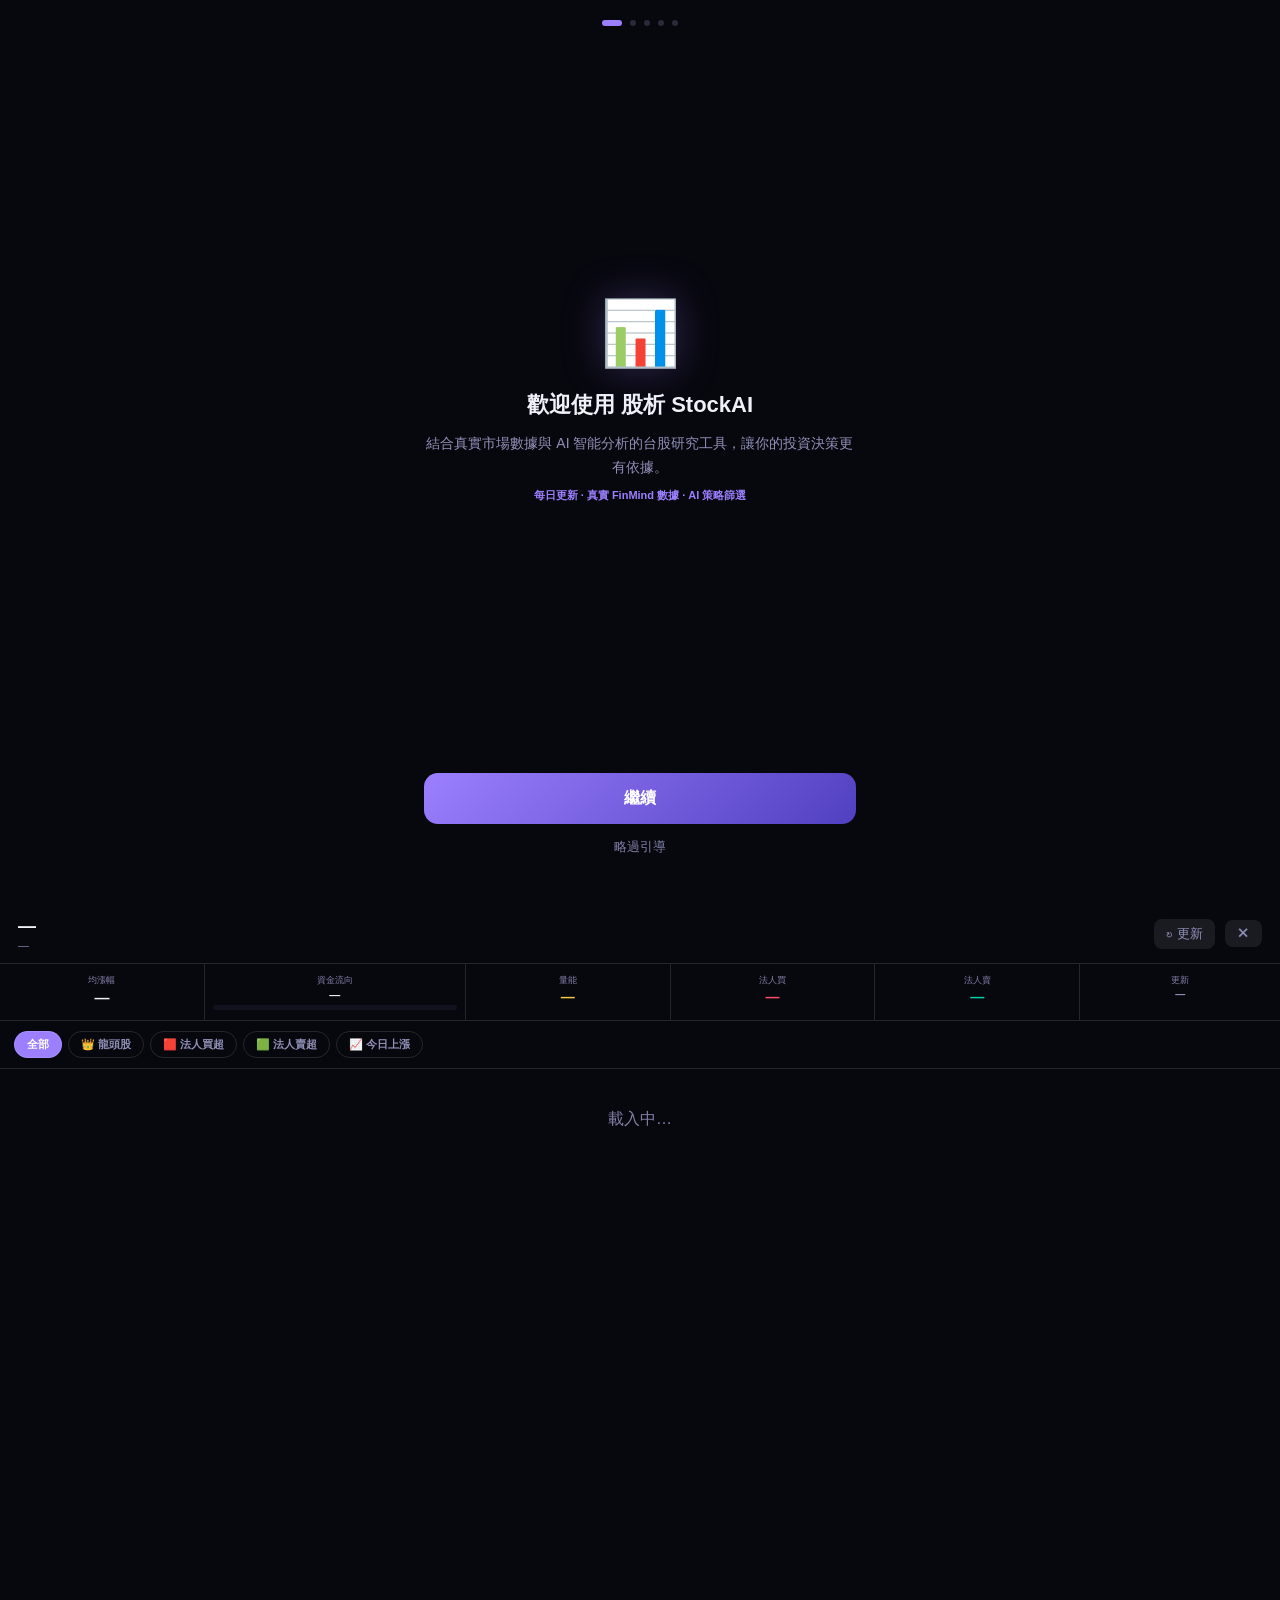
==== commit ef76844c: "Update index.html" ====
--- a/index.html
+++ b/index.html
@@ -88,7 +88,7 @@
 
 <script>
 (function(){
-  const APP_VER = '202607241200';
+  const APP_VER = '202607241600';
   const STORED  = localStorage.getItem('stockai_app_ver');
   if(STORED !== APP_VER){
     localStorage.setItem('stockai_app_ver', APP_VER);
@@ -250,7 +250,7 @@
       <span style="font-size:10px;color:var(--text3)">TWSE 官方資料</span>
     </div>
   </div>
-  <!-- ═══ 市場狀態（大盤趨勢 × 散戶情緒，兩軸合併判讀）═══ -->
+  <!-- ═══ 市場狀態（大盤趨勢 × 散戶擁擠度，兩軸合併判讀）═══ -->
   <div id="marketStateCard" class="chart-card" style="margin:0 0 14px;display:none">
     <div style="display:flex;justify-content:space-between;align-items:center;margin-bottom:8px">
       <div style="font-size:13px;font-weight:800">市場狀態</div>
@@ -346,12 +346,33 @@
     </div>
   </div>
 
-  <!-- 資料更新說明 -->
-  <div style="background:rgba(212,160,0,.06);border:1px solid rgba(212,160,0,.2);
-              border-radius:10px;padding:8px 12px;margin-bottom:10px;font-size:10px;color:var(--text3)">
-    ⏰ 所有指標均為<strong style="color:var(--gold)">盤後資料</strong>，
-    每日收盤後 <strong style="color:var(--text2)">16:00~19:00</strong> 由交易所公告，FinMind 同步更新。
-    當日數字標示 <span style="color:var(--red);font-weight:700">紅色</span>，前日數字標示 <span style="color:var(--gold)">橘色</span>。
+  <!-- 資料更新說明（精簡單行，詳細說明併入此處）-->
+  <div style="margin:0 16px 8px;font-size:9px;color:var(--text3);line-height:1.5">
+    ⏰ 均為盤後資料（收盤後 16:00~19:00 交易所公告）·<span style="color:var(--red)">紅</span>=當日 <span style="color:var(--gold)">橘</span>=前日
+  </div>
+
+  <!-- 四合一速覽列：四項核心數值一眼看完，點擊跳至該分頁看細節 -->
+  <div id="leadSummary" style="display:flex;gap:6px;margin:0 16px 10px">
+    <div onclick="_jumpLeadTab('option')" style="flex:1;background:var(--card);border:1px solid var(--border);border-radius:10px;padding:7px 4px;text-align:center;cursor:pointer">
+      <div style="font-size:9px;color:var(--text3)">PCR</div>
+      <div id="ls-pcr" style="font-size:14px;font-weight:800;color:var(--text3);line-height:1.25">—</div>
+      <div id="ls-pcr-t" style="font-size:8px;color:var(--text3)">—</div>
+    </div>
+    <div onclick="_jumpLeadTab('futures')" style="flex:1;background:var(--card);border:1px solid var(--border);border-radius:10px;padding:7px 4px;text-align:center;cursor:pointer">
+      <div style="font-size:9px;color:var(--text3)">外資淨部位</div>
+      <div id="ls-fut" style="font-size:14px;font-weight:800;color:var(--text3);line-height:1.25">—</div>
+      <div id="ls-fut-t" style="font-size:8px;color:var(--text3)">—</div>
+    </div>
+    <div onclick="_jumpLeadTab('margin')" style="flex:1;background:var(--card);border:1px solid var(--border);border-radius:10px;padding:7px 4px;text-align:center;cursor:pointer">
+      <div style="font-size:9px;color:var(--text3)">券資比</div>
+      <div id="ls-margin" style="font-size:14px;font-weight:800;color:var(--text3);line-height:1.25">—</div>
+      <div id="ls-margin-t" style="font-size:8px;color:var(--text3)">—</div>
+    </div>
+    <div onclick="_jumpLeadTab('mxf')" style="flex:1;background:var(--card);border:1px solid var(--border);border-radius:10px;padding:7px 4px;text-align:center;cursor:pointer">
+      <div style="font-size:9px;color:var(--text3)">小台散戶</div>
+      <div id="ls-mxf" style="font-size:14px;font-weight:800;color:var(--text3);line-height:1.25">—</div>
+      <div id="ls-mxf-t" style="font-size:8px;color:var(--text3)">—</div>
+    </div>
   </div>
 
   <!-- Tab 切換列 -->
@@ -596,9 +617,9 @@
 
       <!-- 數值卡片列 -->
       <div style="display:grid;grid-template-columns:1fr 1fr 1fr;gap:8px;margin-bottom:14px">
-        <!-- 散戶情緒 -->
+        <!-- 小台散戶多空（期貨部位，與首頁「散戶擁擠度」為不同資料源）-->
         <div style="background:rgba(245,200,66,.06);border:1px solid rgba(245,200,66,.25);border-radius:10px;padding:10px;text-align:center">
-          <div style="font-size:9px;color:var(--text3);font-weight:600;margin-bottom:4px">散戶情緒</div>
+          <div style="font-size:9px;color:var(--text3);font-weight:600;margin-bottom:4px">散戶多空</div>
           <div style="font-size:18px;font-weight:800;line-height:1.2;white-space:nowrap" id="mxfRetailSentiment">—</div>
           <div style="font-size:9px;margin-top:3px;color:var(--text3)" id="mxfRetailLabel">—</div>
         </div>
@@ -668,8 +689,11 @@
 </div>
 
   <!-- VIX 恐慌指數 -->
-  <div class="sec" style="padding-bottom:6px"><h2>😨 VIX 恐慌指數</h2></div>
-<div class="vix-wrap">
+  <div class="sec" style="display:flex;justify-content:space-between;align-items:center;padding-bottom:6px">
+    <h2>😨 VIX 恐慌指數</h2>
+    <button onclick="_homeFold('vix')" id="fold-btn-vix" style="font-size:11px;color:var(--text3);background:rgba(255,255,255,.06);border:1px solid var(--border);border-radius:8px;padding:3px 9px;cursor:pointer;font-family:inherit">展開 ▾</button>
+  </div>
+<div class="vix-wrap" id="fold-vix">
     <div class="vix-top">
       <div style="display:flex;justify-content:space-between;align-items:flex-start;margin-bottom:14px">
         <div>
@@ -707,9 +731,12 @@
   
   <div class="sec" style="display:flex;justify-content:space-between;align-items:center">
     <h2>市場成交量</h2>
-    <span id="mktVolUpdateTime" style="font-size:10px;color:var(--text3)">—</span>
+    <div style="display:flex;gap:6px;align-items:center">
+      <span id="mktVolUpdateTime" style="font-size:10px;color:var(--text3)">—</span>
+      <button onclick="_homeFold('vol')" id="fold-btn-vol" style="font-size:11px;color:var(--text3);background:rgba(255,255,255,.06);border:1px solid var(--border);border-radius:8px;padding:3px 9px;cursor:pointer;font-family:inherit">展開 ▾</button>
+    </div>
   </div>
-  <div class="vol-card">
+  <div class="vol-card" id="fold-vol">
     <div style="display:flex;justify-content:space-between;align-items:flex-start">
       <div>
         <div style="font-size:13px;color:var(--text2);margin-bottom:4px">台股今日成交額</div>
@@ -796,12 +823,12 @@
         id="marketNewsToggleBtn"
         style="font-size:11px;color:var(--text3);background:rgba(255,255,255,.06);
                border:1px solid var(--border);border-radius:8px;padding:3px 9px;
-               cursor:pointer;font-family:inherit">收合 ▴</button>
+               cursor:pointer;font-family:inherit">展開 ▾</button>
       <button onclick="loadMarketNewsSection(true)"
         style="background:none;border:none;color:var(--text3);font-size:15px;cursor:pointer">↻</button>
     </div>
   </div>
-  <div id="marketNewsPanel">
+  <div id="marketNewsPanel" style="display:none">
     <div id="marketNewsList">
       <div style="padding:14px 16px;color:var(--text3);font-size:12px">載入中…</div>
     </div>
@@ -1762,9 +1789,9 @@
 
     </div>
 
-    <!-- ═══ 散戶情緒指數（俗稱韭菜指數）═══ -->
+    <!-- ═══ 散戶擁擠度（融資/券資比/量能合成）═══ -->
     <div class="sec" style="padding:16px 0 6px;display:flex;justify-content:space-between;align-items:center">
-      <h2>🌡️ 散戶情緒指數</h2>
+      <h2>🌡️ 散戶擁擠度</h2>
       <div style="display:flex;align-items:center;gap:8px">
         <span id="rsUpdateTime" style="font-size:9px;color:var(--text3)"></span>
         <button onclick="loadRetailSentiment(true)" id="rsRefreshBtn"
@@ -3528,6 +3555,10 @@
 document.addEventListener('DOMContentLoaded', ()=>{
   // 首頁市場狀態卡（大盤régime × 散戶情緒）：延遲載入，不擋核心
   setTimeout(()=>{ if(typeof loadMarketStateCard==='function') loadMarketStateCard(); }, 3000);
+  // 先行指標四合一速覽列：綁定鏡射
+  setTimeout(()=>{ if(typeof _initLeadSummary==='function') _initLeadSummary(); }, 1200);
+  // 首頁次要區塊收合狀態還原
+  setTimeout(()=>{ if(typeof _initHomeFolds==='function') _initHomeFolds(); }, 300);
   ['modalCostPrice','modalShares'].forEach(id=>{
     const el = document.getElementById(id);
     if(el) el.addEventListener('input', _updateModalPreview);
@@ -4319,7 +4350,7 @@
   btn.style.color = on?'var(--text3)':'var(--purple)';
 }
 
-// ═══ 首頁市場狀態卡（大盤régime × 散戶情緒，兩軸交叉判讀）═══
+// ═══ 首頁市場狀態卡（大盤régime × 散戶擁擠度，兩軸交叉判讀）═══
 async function loadMarketStateCard(){
   const card = document.getElementById('marketStateCard');
   const body = document.getElementById('marketStateBody');
@@ -4339,9 +4370,9 @@
     let combo = '';
     if(regime && sc!=null){
       const hot = sc>=50;
-      if(regime==='多頭')      combo = hot ? '多頭但散戶擁擠，追高風險升高，留意過熱反轉。' : '多頭且情緒未過熱，相對健康的上行環境。';
-      else if(regime==='空頭') combo = hot ? '空頭卻情緒偏熱，散戶仍在承接，風險最高。' : '空頭且情緒低迷，可能處於築底階段，仍需訊號確認。';
-      else                     combo = hot ? '盤整但情緒偏熱，易追高被套，宜降低頻率。' : '盤整且情緒清淡，方向不明，觀望為宜。';
+      if(regime==='多頭')      combo = hot ? '多頭但融資擁擠，追高風險升高，留意過熱反轉。' : '多頭且擁擠度不高，相對健康的上行環境。';
+      else if(regime==='空頭') combo = hot ? '空頭卻融資擁擠，散戶仍在承接，風險最高。' : '空頭且擁擠度低，可能處於築底階段，仍需訊號確認。';
+      else                     combo = hot ? '盤整但融資擁擠，易追高被套，宜降低頻率。' : '盤整且擁擠度低，方向不明，觀望為宜。';
     }
 
     body.innerHTML =
@@ -4352,9 +4383,9 @@
       +   '<div style="font-size:9px;color:var(--text3);margin-top:1px">'+(_wlRegime?.close?('加權 '+_wlRegime.close+(_wlRegime.ma60?' / 季線 '+_wlRegime.ma60:'')):'—')+'</div>'
       + '</div>'
       + '<div style="flex:1;background:var(--surface);border-radius:10px;padding:9px 11px">'
-      +   '<div style="font-size:9px;color:var(--text3)">散戶情緒</div>'
+      +   '<div style="font-size:9px;color:var(--text3)">散戶擁擠度</div>'
       +   '<div style="font-size:17px;font-weight:800;color:'+sCol+';margin-top:2px">'+(sc==null?'—':sc)+(band?'<span style="font-size:11px;margin-left:4px">'+band+'</span>':'')+'</div>'
-      +   '<div style="font-size:9px;color:var(--text3);margin-top:1px">'+(sc==null?'—':'越高＝散戶越擁擠')+'</div>'
+      +   '<div style="font-size:9px;color:var(--text3);margin-top:1px">'+(sc==null?'—':'越高＝融資越擁擠')+'</div>'
       + '</div></div>'
       + (combo?('<div style="font-size:10px;color:var(--text2);line-height:1.6;margin-top:9px;padding-top:8px;border-top:1px solid rgba(255,255,255,.06)">'+combo+'</div>'):'')
       + '<div style="font-size:9px;color:var(--text3);margin-top:6px">⚠️ 市場環境參考，非買賣訊號。</div>';
@@ -4451,7 +4482,7 @@
       </div>
       <div style="font-size:11px;color:var(--text2);margin-bottom:7px">進場 ${d.entryPrice}${d.stopLoss?` · 停損 ${d.stopLoss}`:''}${d.takeProfit?` · 停利 ${d.takeProfit}`:''}</div>
       ${d.basis?.length?`<div style="display:flex;flex-wrap:wrap;gap:4px;margin-bottom:7px">${d.basis.map(b=>`<span style="font-size:9px;padding:2px 7px;border-radius:5px;background:rgba(124,108,255,.12);color:var(--purple)">${b}</span>`).join('')}</div>`:''}
-      ${d.market&&(d.market.regime||d.market.sentiment!=null)?`<div style="font-size:9px;color:var(--text3);margin-bottom:7px">決策當下：${d.market.regime?`大盤${d.market.regime}`:''}${d.market.regime&&d.market.sentiment!=null?' · ':''}${d.market.sentiment!=null?`情緒${d.market.sentiment}（${d.market.sentimentBand||''}）`:''}</div>`:''}
+      ${d.market&&(d.market.regime||d.market.sentiment!=null)?`<div style="font-size:9px;color:var(--text3);margin-bottom:7px">決策當下：${d.market.regime?`大盤${d.market.regime}`:''}${d.market.regime&&d.market.sentiment!=null?' · ':''}${d.market.sentiment!=null?`擁擠度${d.market.sentiment}（${d.market.sentimentBand||''}）`:''}</div>`:''}
       ${d.note?`<div style="font-size:10px;color:var(--text3);margin-bottom:8px;line-height:1.5">${d.note}</div>`:''}
       <div style="display:flex;gap:6px">
         <button onclick="_showCloseForm('${d.id}')" style="flex:1;font-size:11px;padding:7px;border-radius:8px;background:rgba(0,212,170,.15);border:1px solid rgba(0,212,170,.3);color:var(--accent);cursor:pointer;font-weight:700">結算出場</button>
@@ -4683,8 +4714,8 @@
     // 依情緒擁擠度分組（過熱/偏熱 vs 中性/冷清）
     const hot  = grp(withMkt.filter(d=>d.market.sentiment!=null && d.market.sentiment>=50));
     const cool = grp(withMkt.filter(d=>d.market.sentiment!=null && d.market.sentiment<50));
-    if(hot)  rows.push({label:'情緒偏熱時進場', ...hot});
-    if(cool) rows.push({label:'情緒中性/冷清時進場', ...cool});
+    if(hot)  rows.push({label:'擁擠度偏高時進場', ...hot});
+    if(cool) rows.push({label:'擁擠度偏低時進場', ...cool});
 
     if(rows.length){
       h += `<div style="font-size:11px;font-weight:700;color:var(--text);margin-bottom:7px">🌡️ 市場環境分析（${withMkt.length}筆有記錄）</div>`;
@@ -4702,7 +4733,7 @@
       if(minN < 5){
         h += `<div style="font-size:9px;color:var(--text3);line-height:1.5;margin-bottom:12px">⚠️ 部分分組樣本仍少（最少${minN}筆），差異可能只是隨機波動，累積更多筆後再判讀較可靠。</div>`;
       } else {
-        h += `<div style="font-size:9px;color:var(--text3);line-height:1.5;margin-bottom:12px">若「情緒偏熱時進場」期望值明顯較差，代表可能有追高習慣——這是可修正的系統性盲點。</div>`;
+        h += `<div style="font-size:9px;color:var(--text3);line-height:1.5;margin-bottom:12px">若「擁擠度偏高時進場」期望值明顯較差，代表可能有追高習慣——這是可修正的系統性盲點。</div>`;
       }
     }
   }
@@ -4910,7 +4941,7 @@
   }catch(e){}
 }
 
-// ═══ 散戶情緒指數（俗稱韭菜指數）═══
+// ═══ 散戶擁擠度（融資/券資比/量能合成，俗稱韭菜指數）═══
 // 誠實定位：合成參考分，非官方指數、非買賣訊號。分數越高＝散戶越擁擠/情緒越熱。
 let _rsLoaded = false;
 async function loadRetailSentiment(force){
@@ -8920,6 +8951,71 @@
   btn.style.background='var(--purple)'; btn.style.color='#fff';
   document.querySelectorAll('.li-panel').forEach(p=>p.style.display='none');
   document.getElementById('li-'+panel).style.display='block';
+}
+
+// ── 首頁次要區塊收合（預設收合，記住使用者偏好）──
+const _FOLD_KEY = 'stockai_home_folds';
+function _foldState(){ try{ return JSON.parse(localStorage.getItem(_FOLD_KEY)||'{}'); }catch(_){ return {}; } }
+function _applyFold(key, open){
+  const box = document.getElementById('fold-'+key);
+  const btn = document.getElementById('fold-btn-'+key);
+  if(box) box.style.display = open ? '' : 'none';
+  if(btn) btn.textContent = open ? '收合 ▴' : '展開 ▾';
+}
+function _homeFold(key){
+  const st = _foldState();
+  const open = !(st[key] === true);   // 預設收合：未記錄視為關閉
+  st[key] = open;
+  try{ localStorage.setItem(_FOLD_KEY, JSON.stringify(st)); }catch(_){}
+  _applyFold(key, open);
+}
+function _initHomeFolds(){
+  const st = _foldState();
+  ['vix','vol'].forEach(k=> _applyFold(k, st[k] === true));
+}
+
+// ── 四合一速覽列：鏡射四個分頁核心數值，日常一眼掃完免逐頁點擊 ──
+const _LEAD_MIRROR = [
+  { main:'pcrVal',             sub:'pcrChg',         dm:'ls-pcr',    ds:'ls-pcr-t'    },
+  { main:'futNetPos',          sub:'futNetChg',      dm:'ls-fut',    ds:'ls-fut-t'    },
+  { main:'marginRatio',        sub:'marginChg',      dm:'ls-margin', ds:'ls-margin-t' },
+  { main:'mxfRetailSentiment', sub:'mxfRetailLabel', dm:'ls-mxf',    ds:'ls-mxf-t'    },
+];
+function _syncLeadSummary(){
+  _LEAD_MIRROR.forEach(m=>{
+    const src = document.getElementById(m.main), dst = document.getElementById(m.dm);
+    if(src && dst){
+      const t = (src.textContent||'').trim();
+      if(t){ dst.textContent = t; dst.style.color = src.style.color || 'var(--text)'; }
+    }
+    const ssrc = document.getElementById(m.sub), sdst = document.getElementById(m.ds);
+    if(ssrc && sdst){
+      const t2 = (ssrc.textContent||'').trim();
+      if(t2) sdst.textContent = t2.replace('日變化','').trim() || '—';
+    }
+  });
+}
+function _initLeadSummary(){
+  if(!window.MutationObserver) return;
+  const opt = { childList:true, characterData:true, subtree:true, attributes:true, attributeFilter:['style'] };
+  _LEAD_MIRROR.forEach(m=>{
+    [m.main, m.sub].forEach(id=>{
+      const el = document.getElementById(id);
+      if(el) new MutationObserver(_syncLeadSummary).observe(el, opt);
+    });
+  });
+  _syncLeadSummary();
+}
+// 點速覽卡 → 跳到對應分頁看細節
+function _jumpLeadTab(panel){
+  const order = ['option','futures','margin','mxf'];
+  const btns  = document.querySelectorAll('.li-tab');
+  const i = order.indexOf(panel);
+  if(i>=0 && btns[i] && typeof switchLeadingTab==='function'){
+    switchLeadingTab(btns[i], panel);
+    const el = document.getElementById('li-'+panel);
+    if(el) el.scrollIntoView({behavior:'smooth', block:'nearest'});
+  }
 }
 
 // 主載入入口（初始化 + 手動重整）
@@ -12897,7 +12993,7 @@
 // ════════════════════════════════════════════════════
 // ── 市場總覽新聞（個股頁，顯示大盤相關消息）───────────────
 let _marketNewsLoaded = false;
-let _marketNewsCollapsed = false;
+let _marketNewsCollapsed = true;   // 預設收合（首頁簡潔化，需要時展開）
 
 function _toggleMarketNews(btn){
   const panel = document.getElementById('marketNewsPanel');
